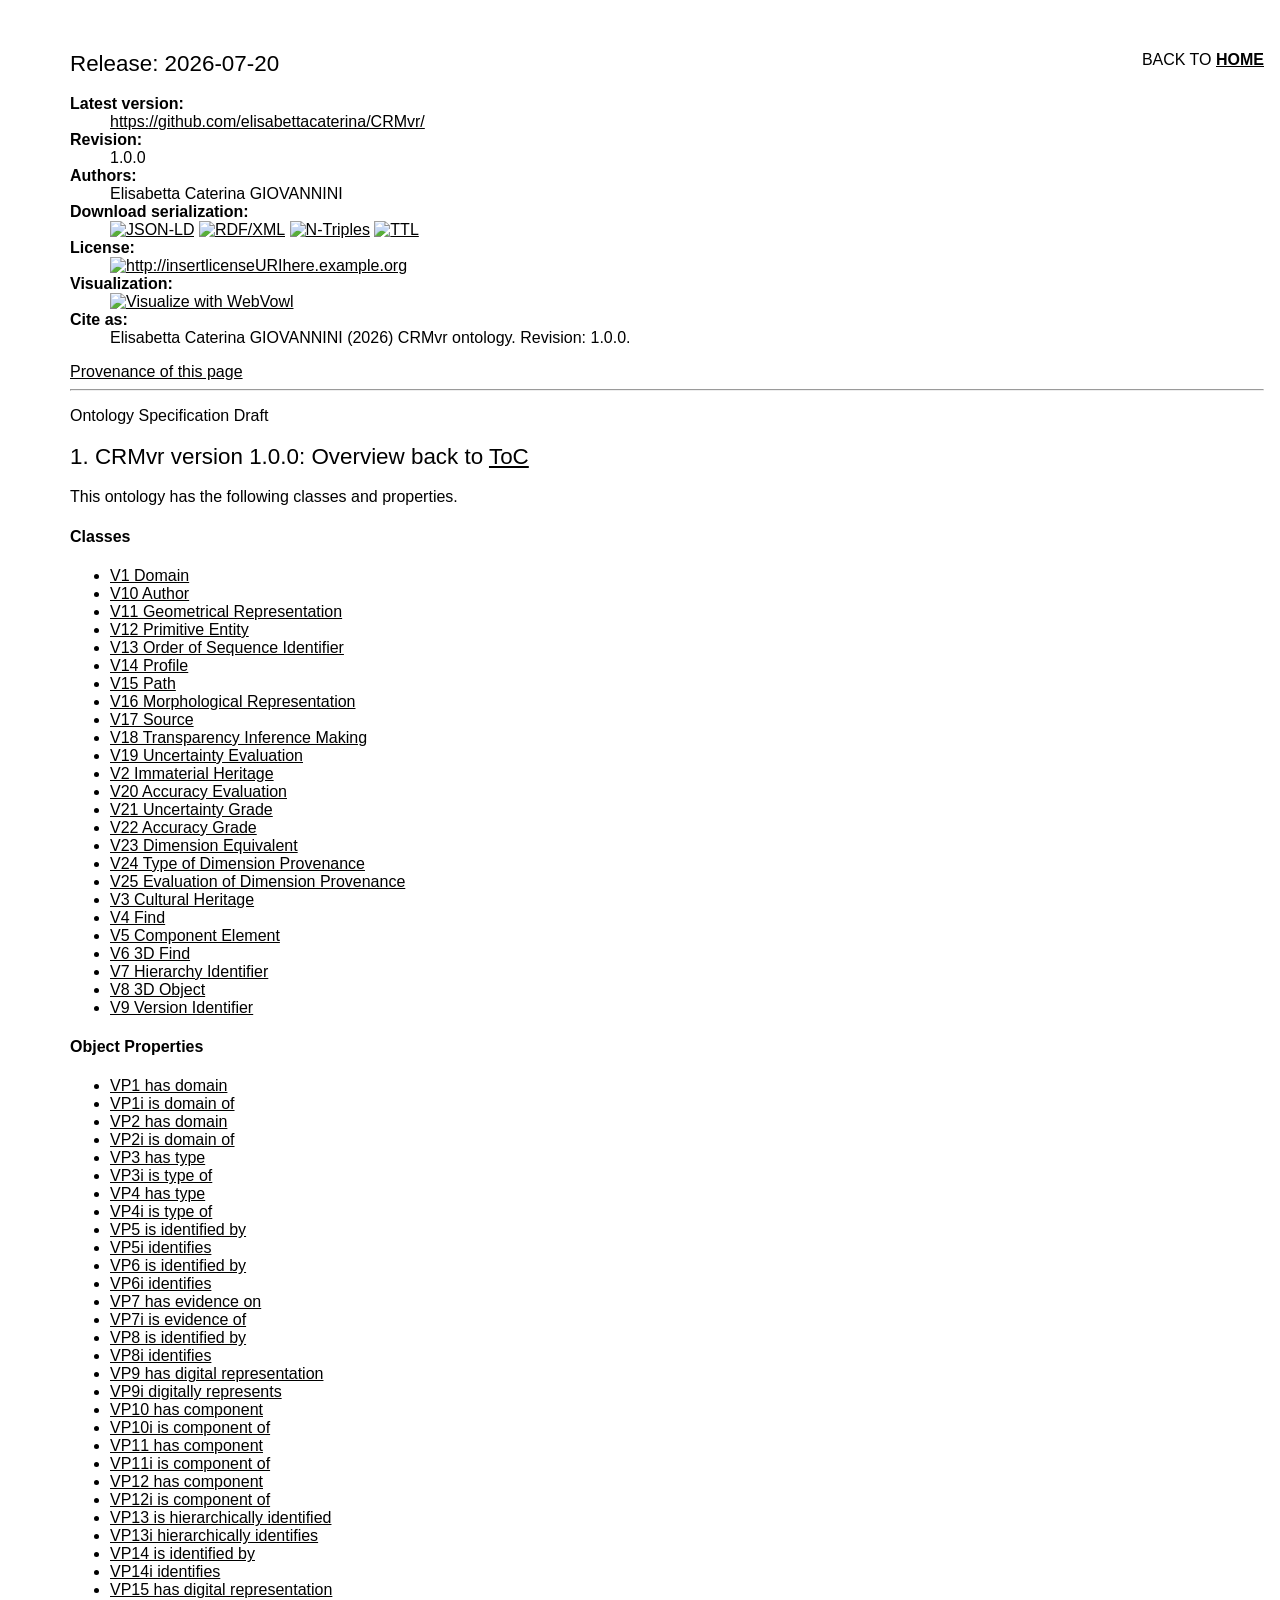
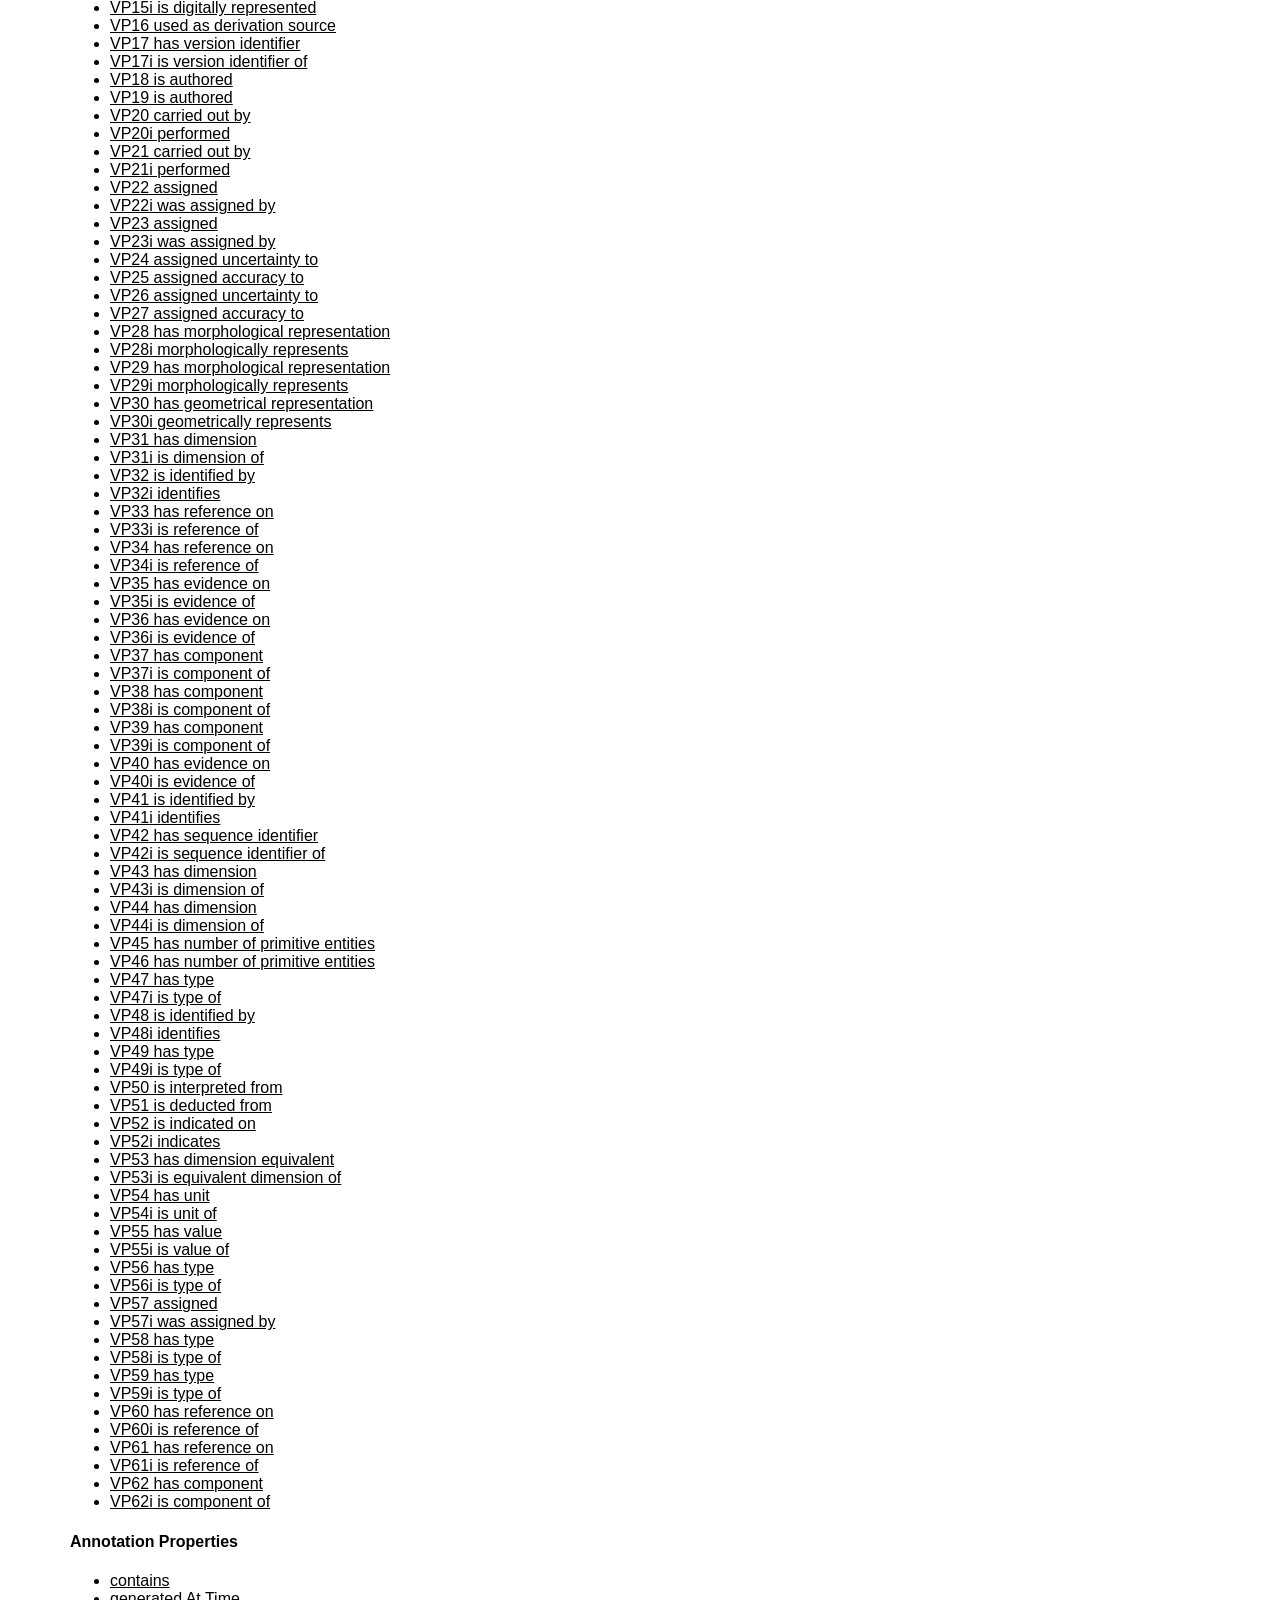
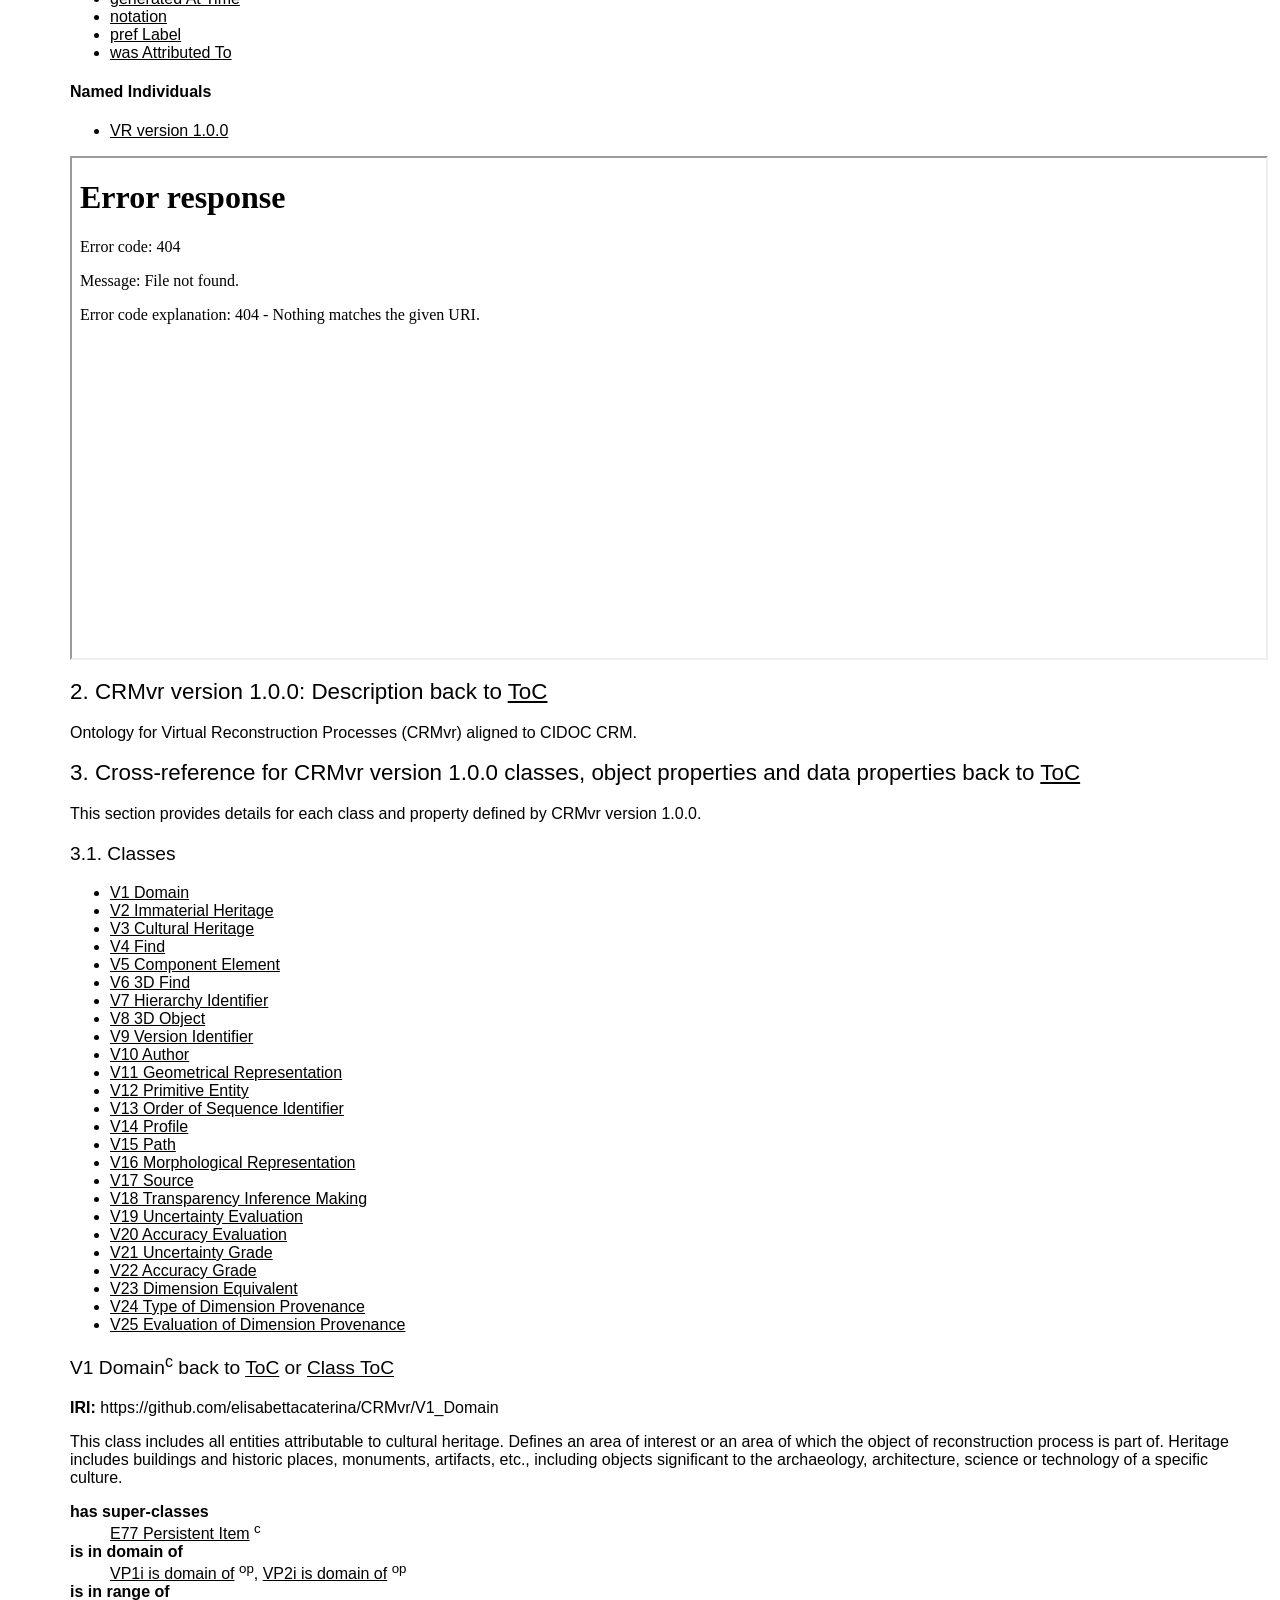
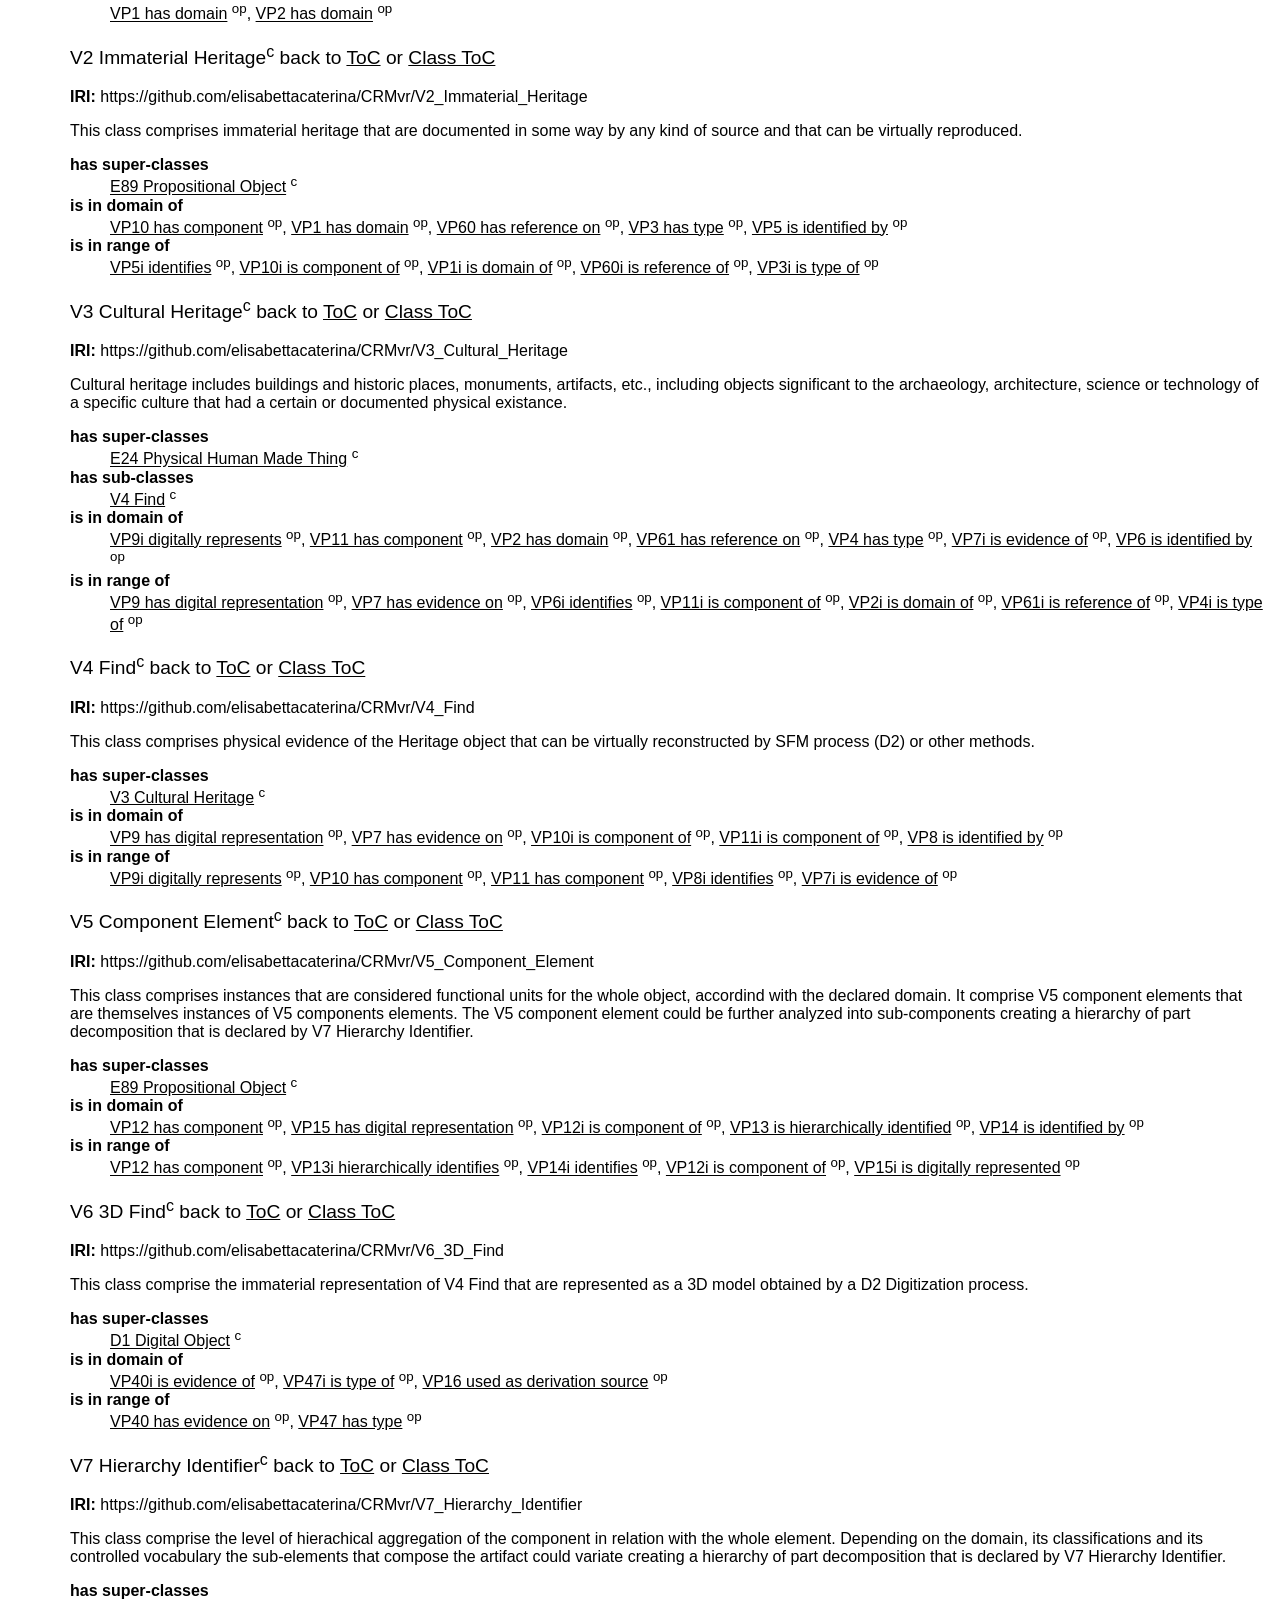
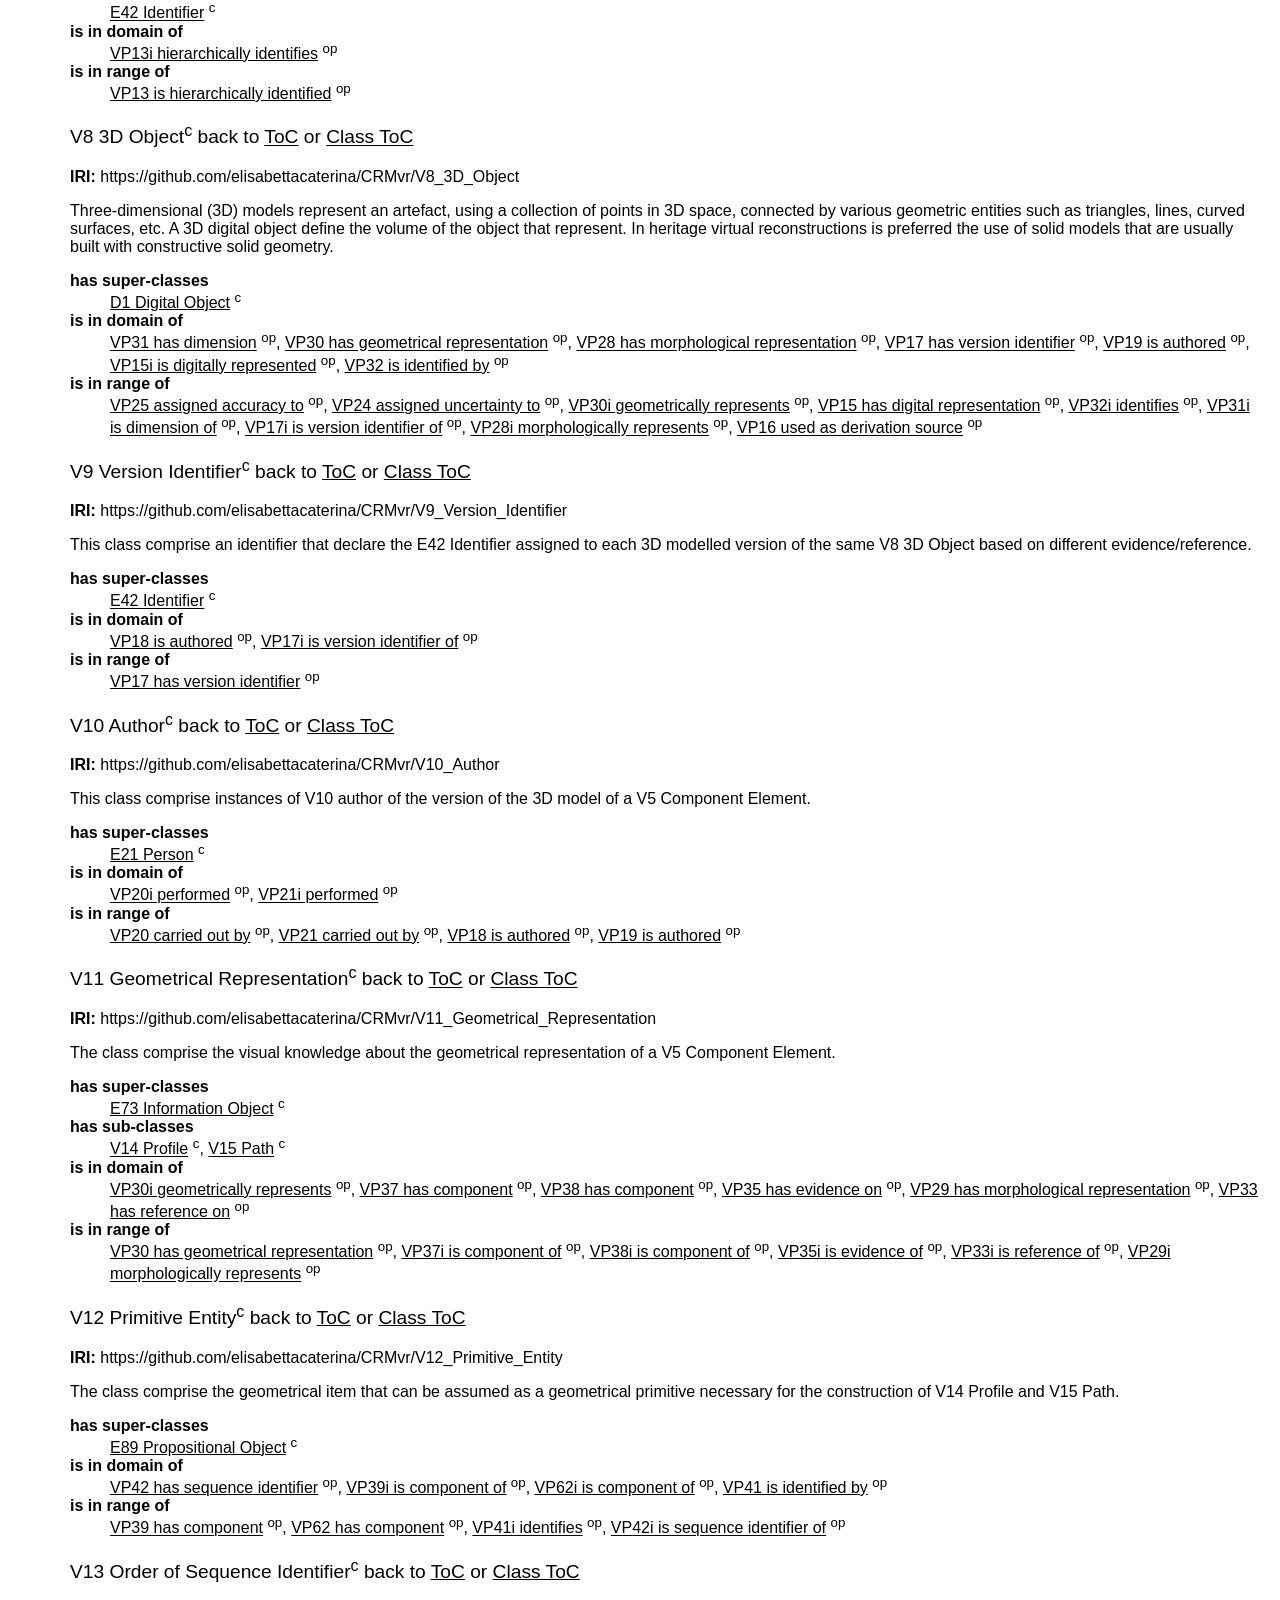
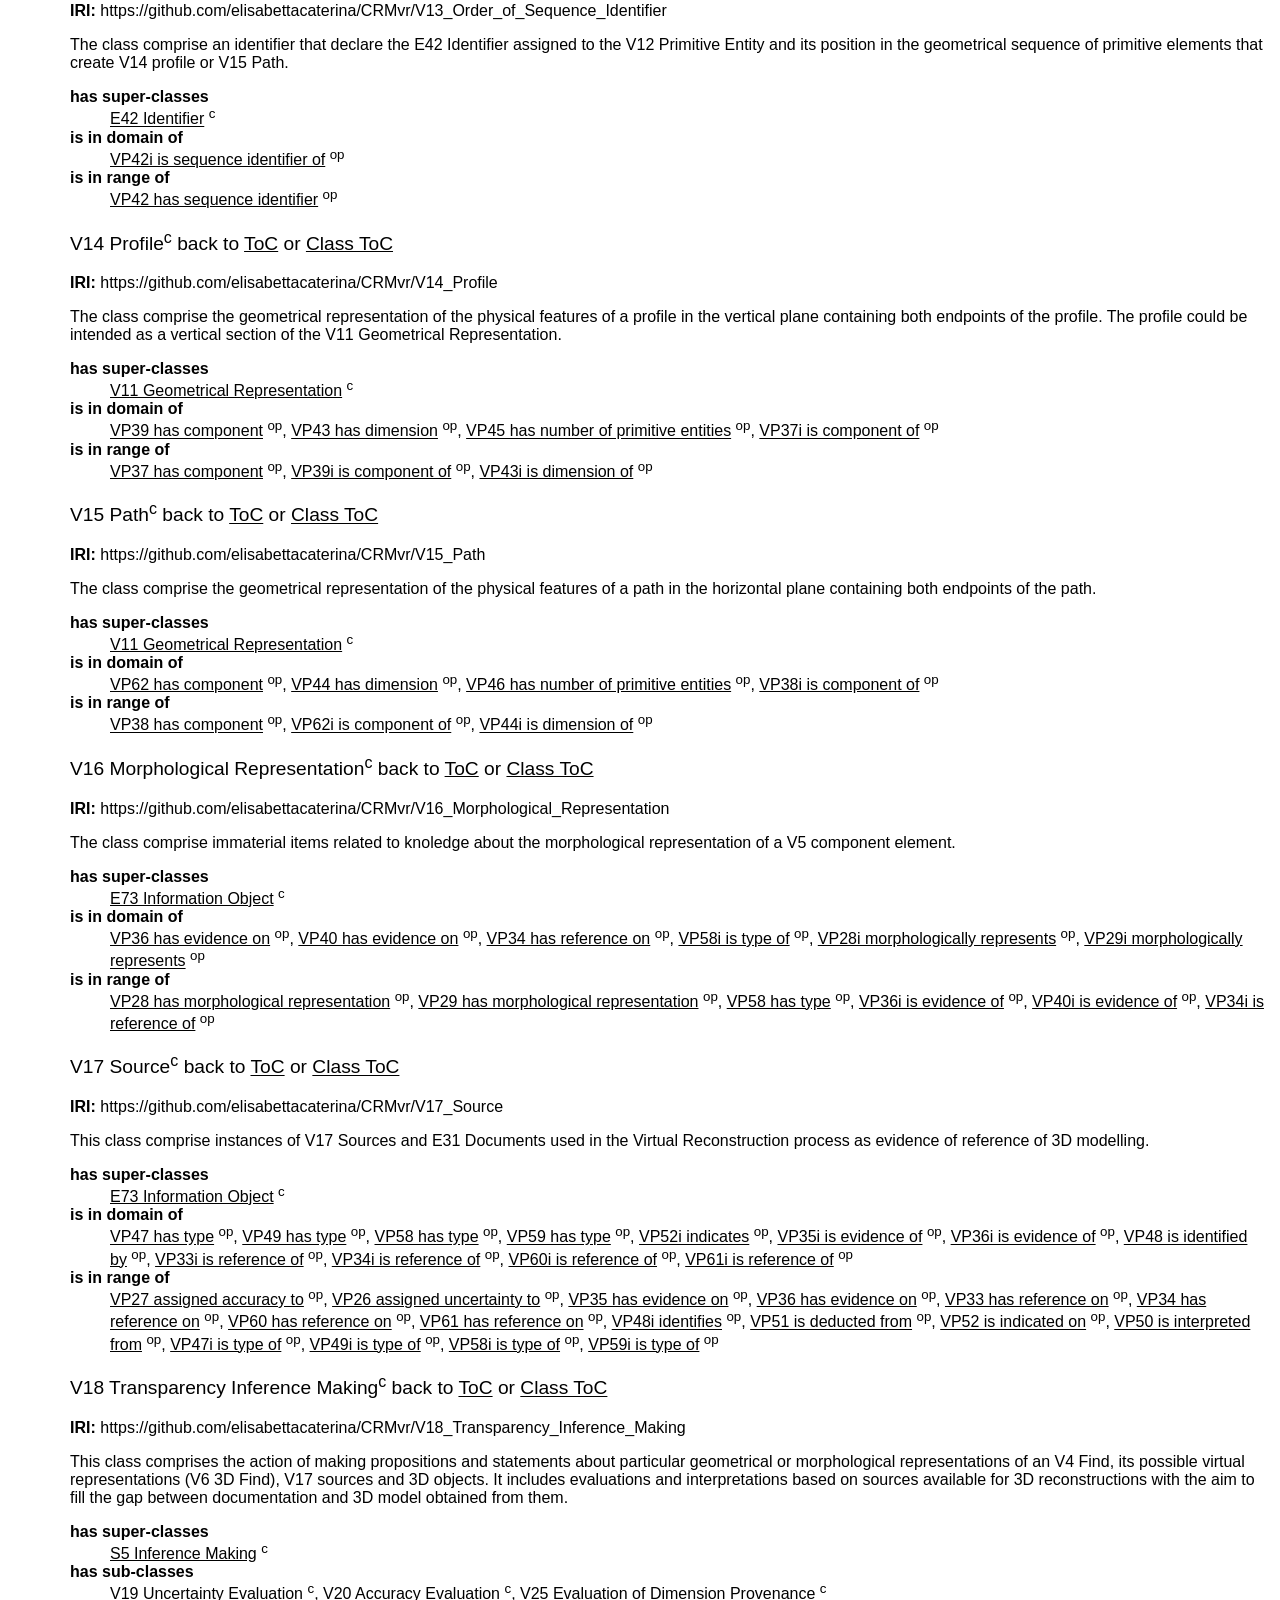
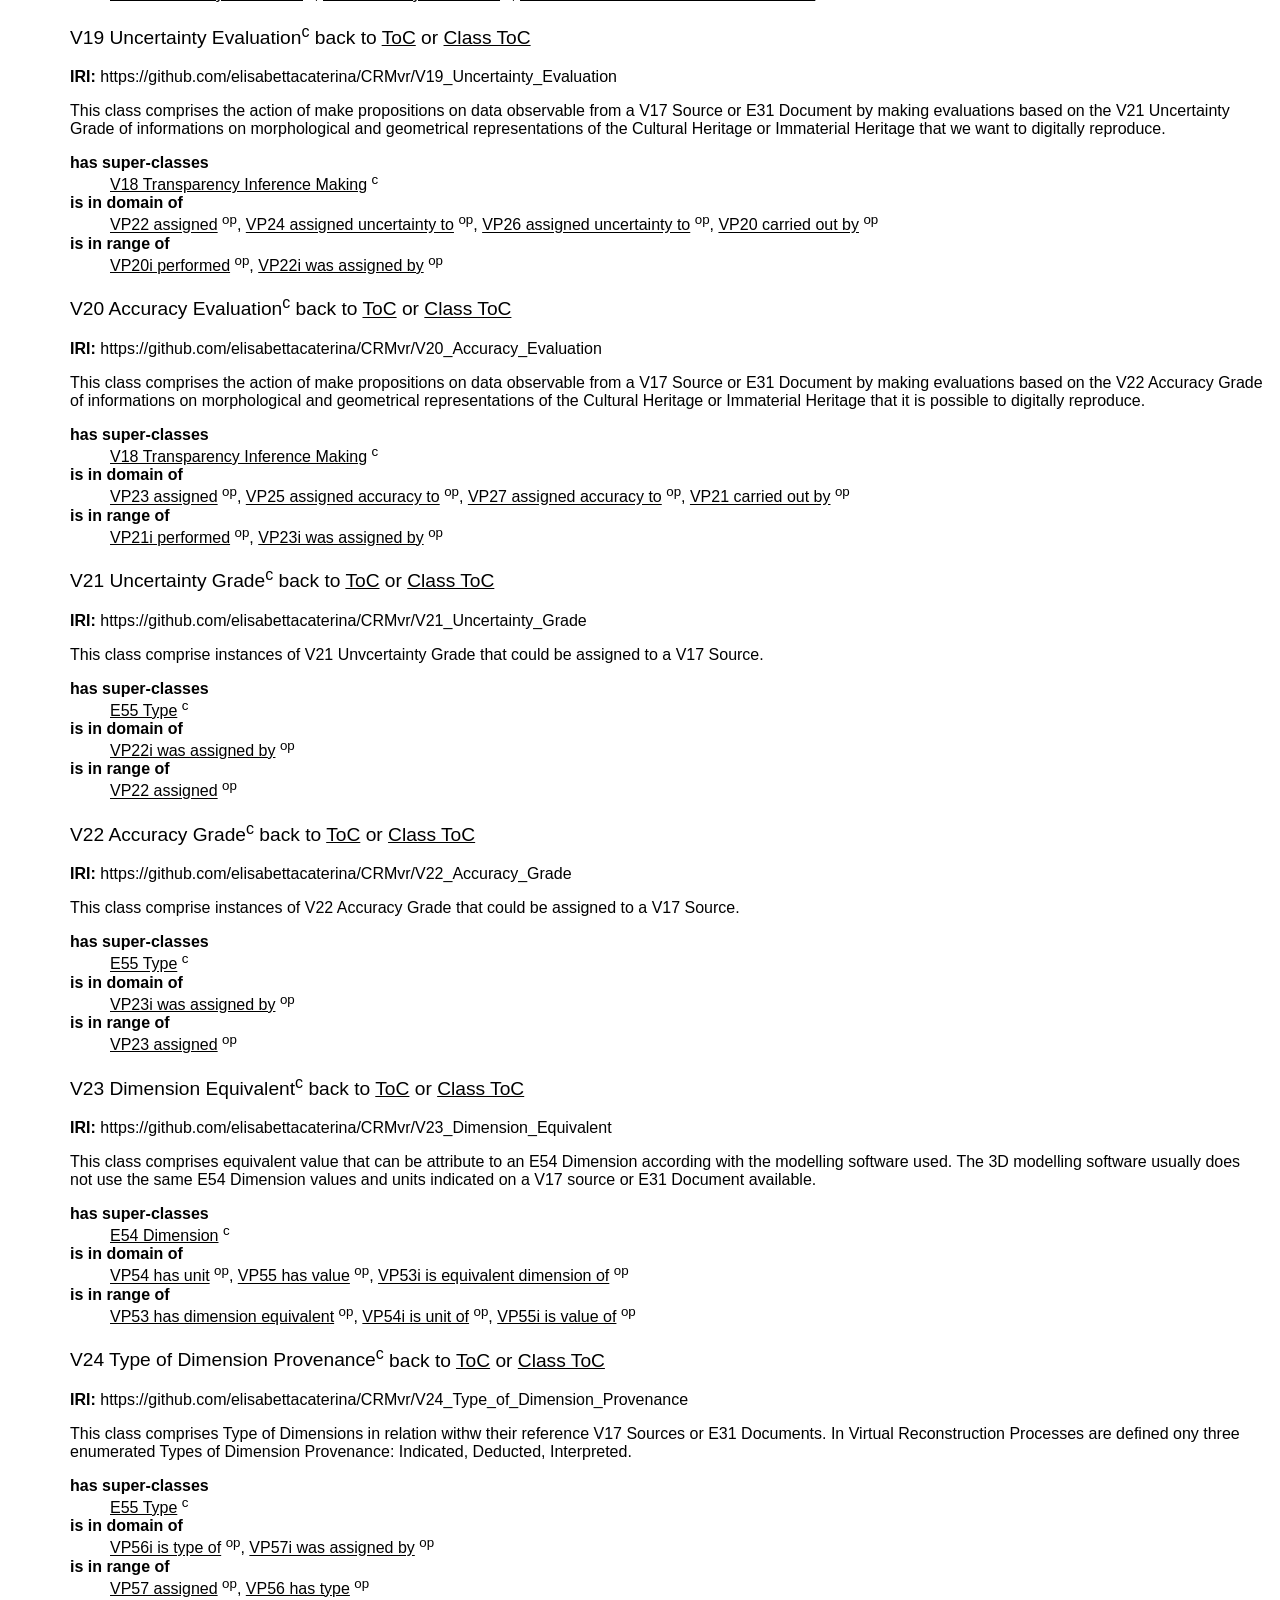
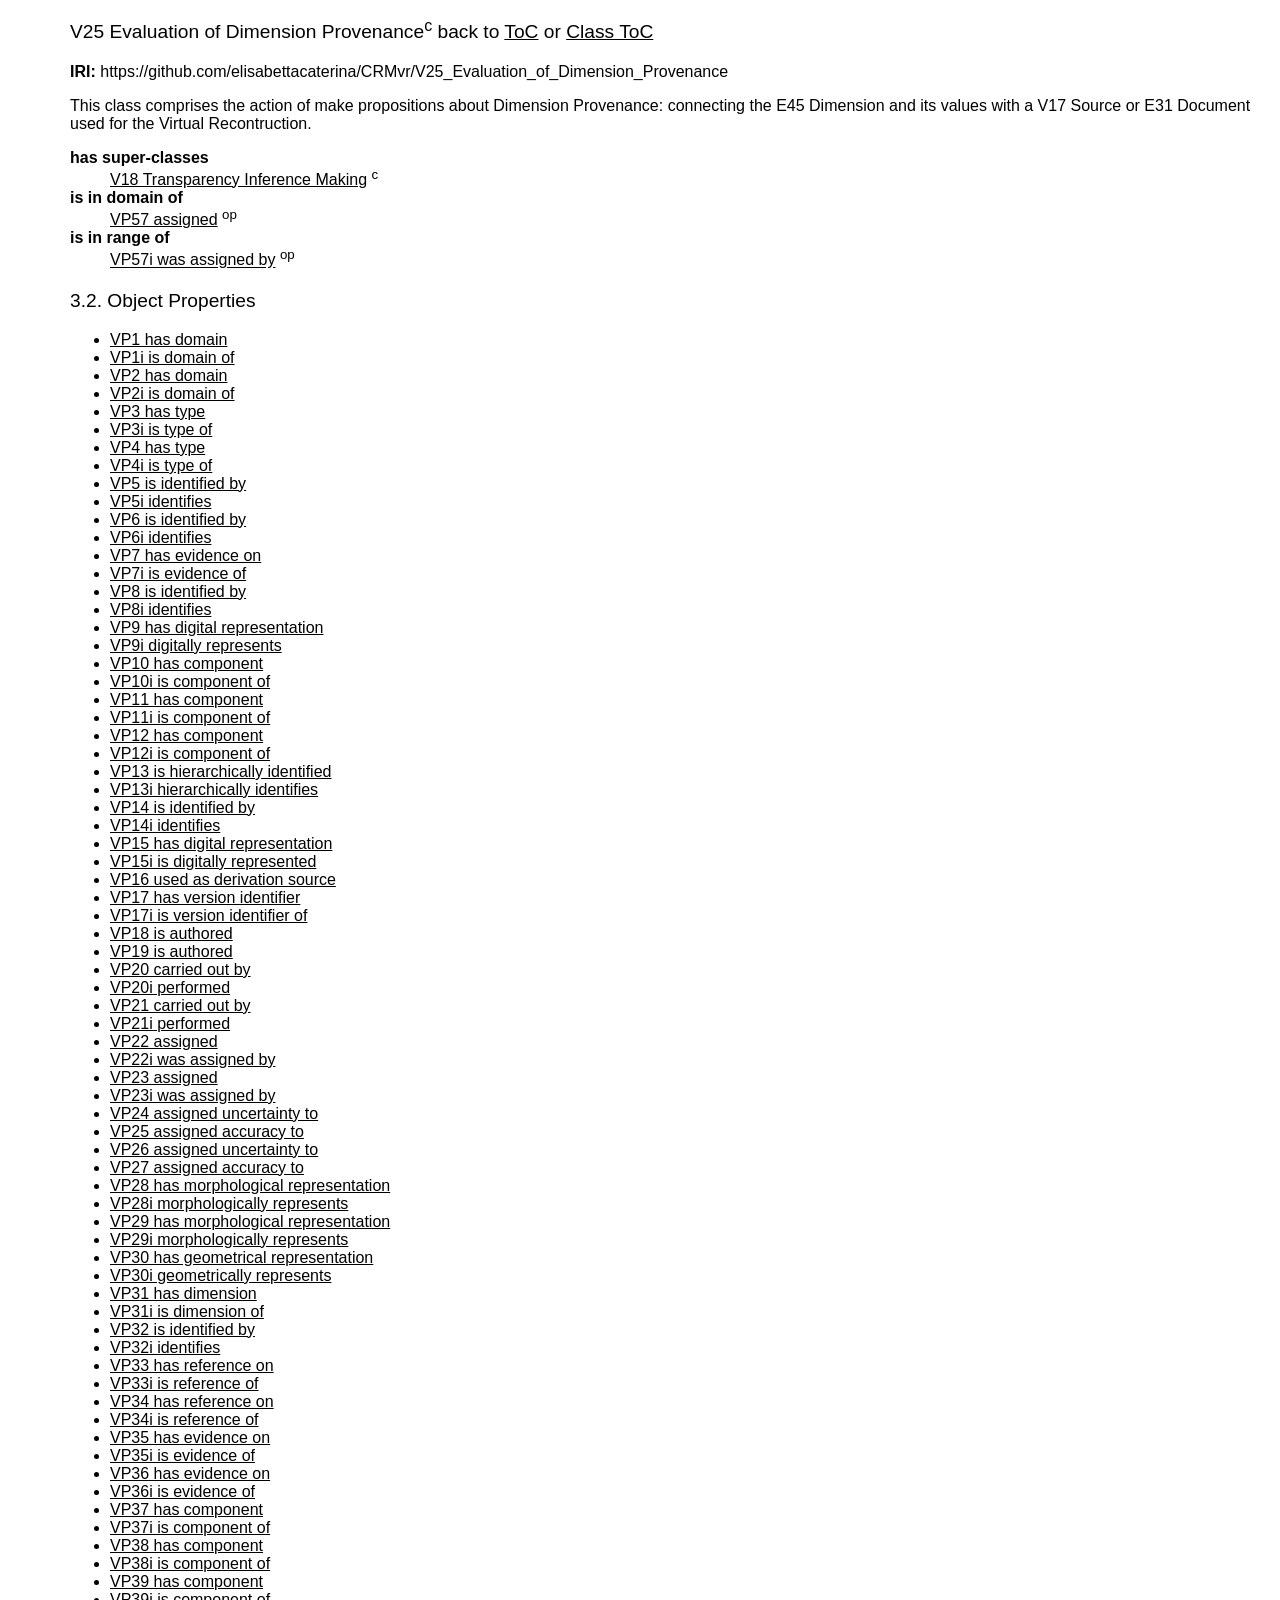
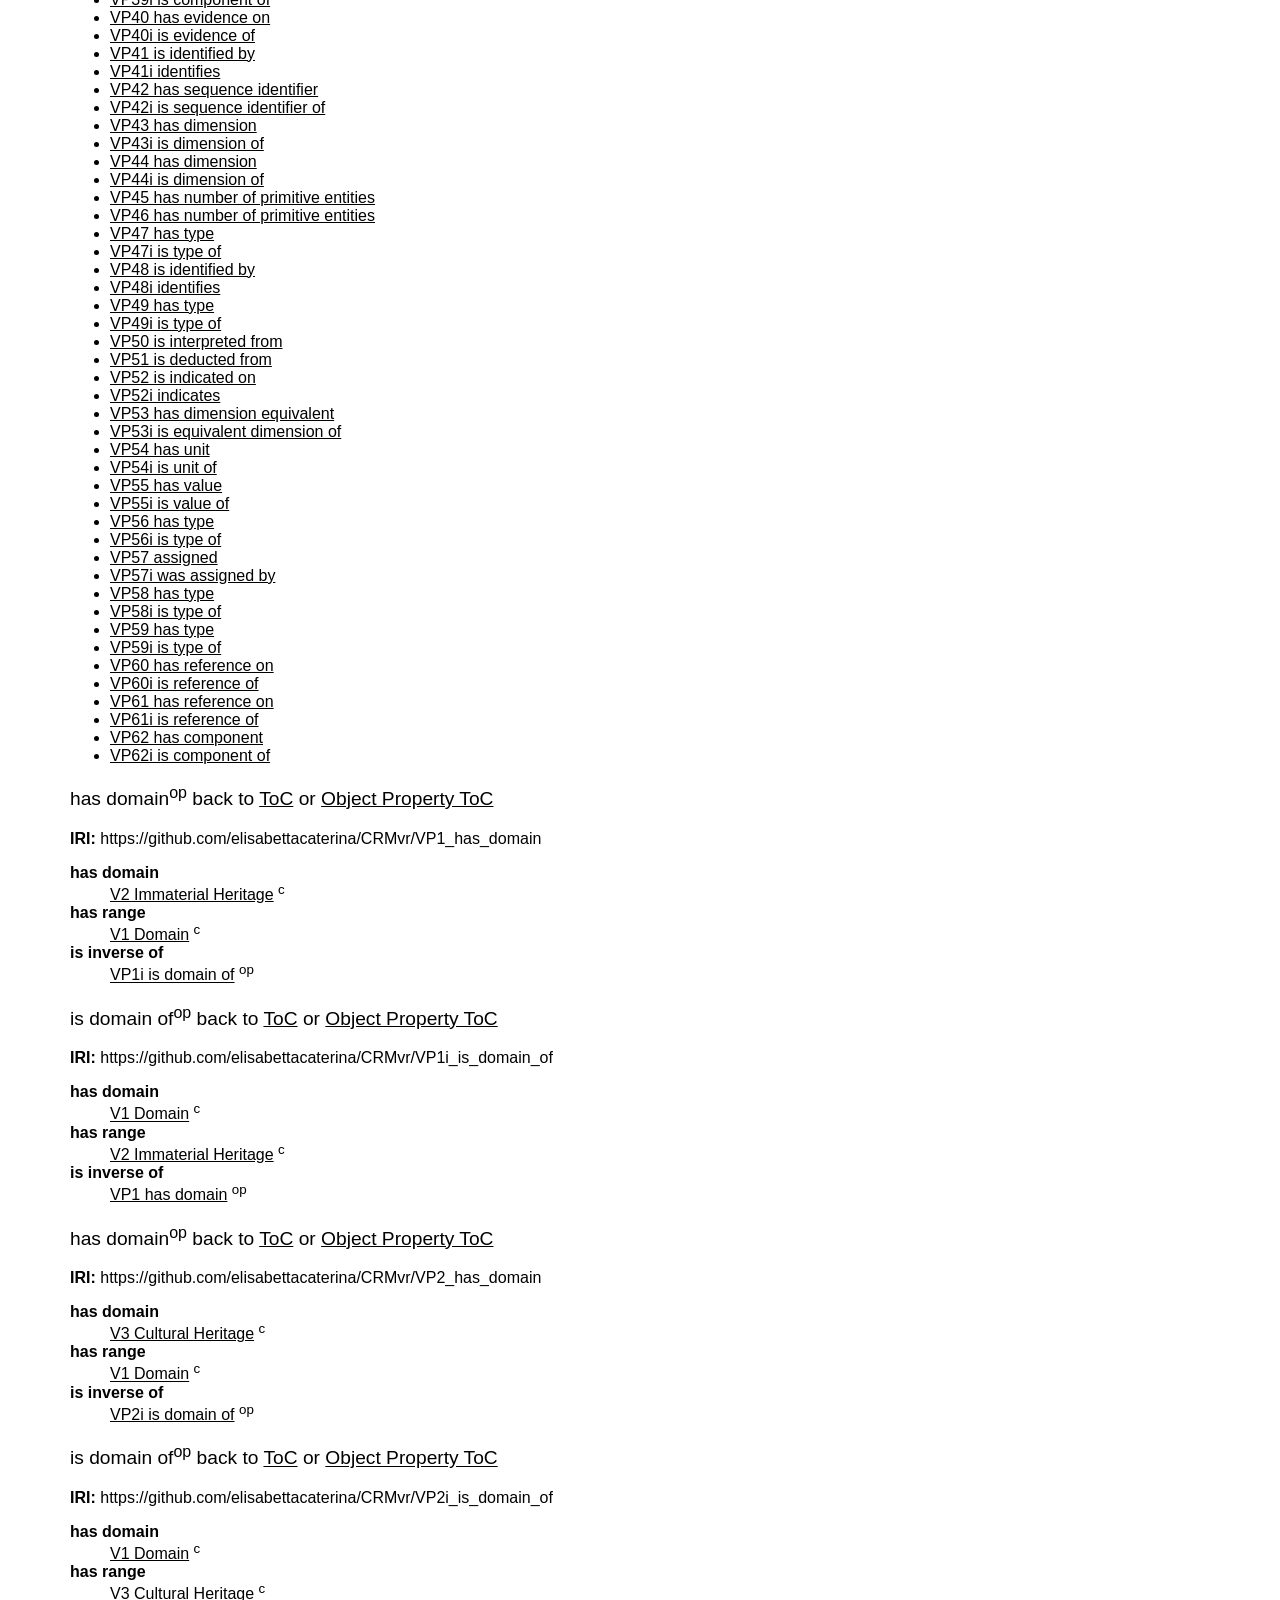
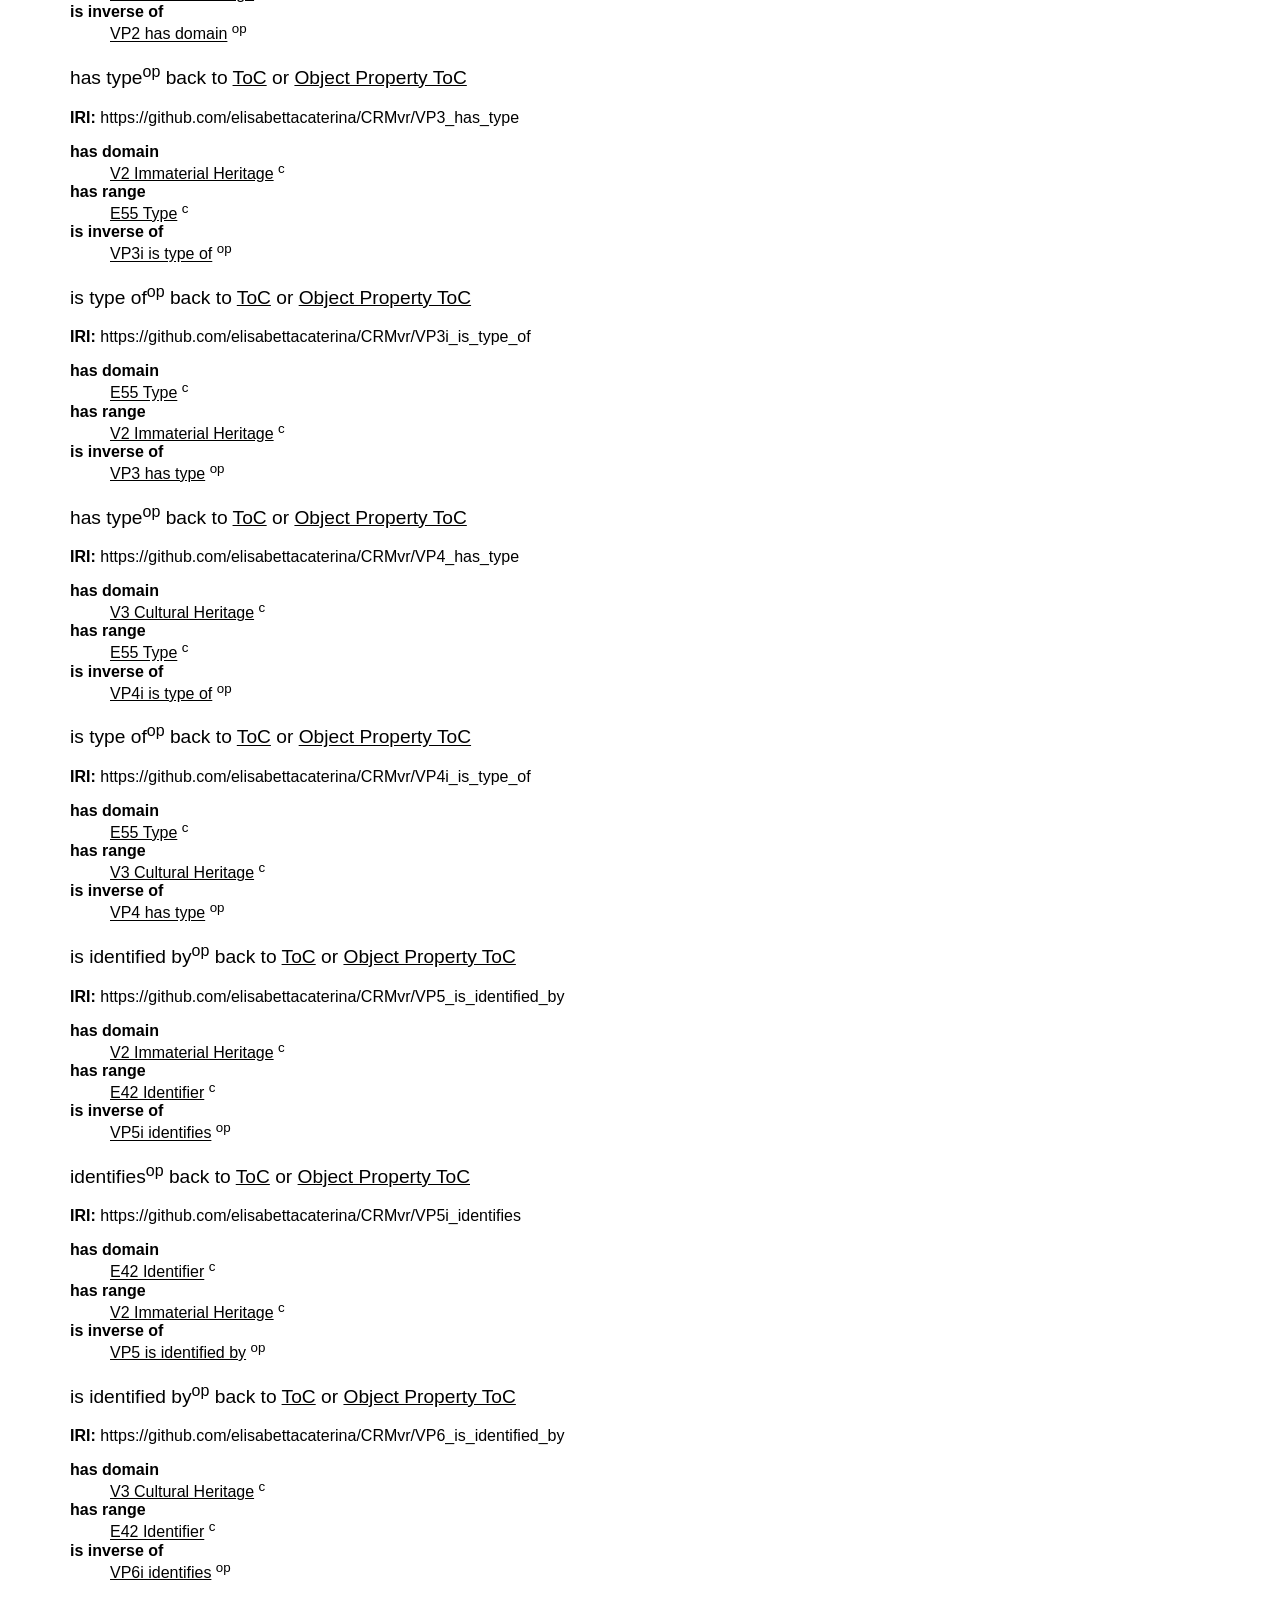
==== CRMvr/index-en.html @ 65b73bb2 "Update index-en.html" ====
<!DOCTYPE html>
<html>
<head>
<meta http-equiv="content-type" content="text/html; charset=UTF-8" />
<link rel="stylesheet" href="resources/primer.css" media="screen"/>
<link rel="stylesheet" href="resources/rec.css" media="screen"/>
<link rel="stylesheet" href="resources/extra.css" media="screen"/>
<link rel="stylesheet" href="resources/owl.css" media="screen"/>
<link rel="stylesheet" href="resources/dark.css" media="(prefers-color-scheme: dark)"/>
<link rel="stylesheet" href="resources/light.css" media="(prefers-color-scheme: light)"/>
<link rel="stylesheet" href="resources/slider.css" media="screen"/>
<meta name="color-scheme" content="dark light">
<script type="module" src="resources/dark-mode-toggle.mjs"></script><div class="darkmode">
	<dark-mode-toggle class="slider"></dark-mode-toggle>
</div>
 <title>Ontology Documentation generated by WIDOCO</title>


<!-- SCHEMA.ORG METADATA -->
<script type="application/ld+json">{"@context":"https://schema.org","@type":"TechArticle","url":"https://github.com/elisabettacaterina/CRMvr/","image":"http://vowl.visualdataweb.org/webvowl/#iri=https://github.com/elisabettacaterina/CRMvr/","name":"https://github.com/elisabettacaterina/CRMvr/", "headline":"Document describing the ontology https://github.com/elisabettacaterina/CRMvr/", "dateReleased":"2026-06-24T12:10:19.888Z", "version":"1.0.0", "author":[{"@type":"Person","name":"http://www.researchspace.org/resource/user/admin","url":"http://www.researchspace.org/resource/user/admin"}]}</script>

<script src="resources/jquery.js"></script> 
<script src="resources/marked.min.js"></script> 
    <script> 
function loadHash() {
  jQuery(".markdown").each(function(el){jQuery(this).after(marked.parse(jQuery(this).text())).remove()});
	var hash = location.hash;
	if($(hash).offset()!=null){
	  $('html, body').animate({scrollTop: $(hash).offset().top}, 0);
}
	loadTOC();
}
function loadTOC(){
	//process toc dynamically
	  var t='<h2>Table of contents</h2><ul>';i = 1;j=0;
	  jQuery(".list").each(function(){
		if(jQuery(this).is('h2')){
			if(j>0){
				t+='</ul>';
				j=0;
			}
			t+= '<li>'+i+'. <a href=#'+ jQuery(this).attr('id')+'>'+ jQuery(this).ignore("span").text()+'</a></li>';
			i++;
		}
		if(jQuery(this).is('h3')){
			if(j==0){
				t+='<ul>';
			}
			j++;
			t+= '<li>'+(i-1)+'.'+j+'. '+'<a href=#'+ jQuery(this).attr('id')+'>'+ jQuery(this).ignore("span").text()+'</a></li>';
		}
	  });
	  t+='</ul>';
	  $("#toc").html(t); 
}
$(function(){
    loadHash();
}); $.fn.ignore = function(sel){
        return this.clone().find(sel||">*").remove().end();
 }; 
   </script> 
  </head> 

<body>
<div class="container">
<div class="head">
<div style="float:right">BACK TO <a href="https://elisabettacaterina.github.io/CRMvrp/"><b>HOME</b></a> </div>
<h2>Release: 2026-07-20</h2>


<dl>
<dt>Latest version:</dt>
<dd><a href="https://github.com/elisabettacaterina/CRMvr/">https://github.com/elisabettacaterina/CRMvr/</a></dd>
<dt>Revision:</dt>
<dd>1.0.0</dd>
<dt>Authors:</dt>
<dd>Elisabetta Caterina GIOVANNINI</dd>

<dt>Download serialization:</dt><dd><span><a href="ontology.jsonld" target="_blank"><img src="https://img.shields.io/badge/Format-JSON_LD-blue.svg" alt="JSON-LD" /></a> </span><span><a href="ontology.owl" target="_blank"><img src="https://img.shields.io/badge/Format-RDF/XML-blue.svg" alt="RDF/XML" /></a> </span><span><a href="ontology.nt" target="_blank"><img src="https://img.shields.io/badge/Format-N_Triples-blue.svg" alt="N-Triples" /></a> </span><span><a href="ontology.ttl" target="_blank"><img src="https://img.shields.io/badge/Format-TTL-blue.svg" alt="TTL" /></a> </span></dd><dt>License:</dt><dd><a href="http://insertlicenseURIhere.example.org" target="_blank"><img src="https://img.shields.io/badge/License-license%20name%20goes%20here-blue.svg" alt="http://insertlicenseURIhere.example.org" /></a>
</dd><dt>Visualization:</dt><dd><a href="webvowl/index.html#" target="_blank"><img src="https://img.shields.io/badge/Visualize_with-WebVowl-blue.svg" alt="Visualize with WebVowl" /></a></dd>
<!-- <dt>Evaluation:</dt><dd><a href="OOPSevaluation/oopsEval.html#" target="_blank"><img src="https://img.shields.io/badge/Evaluate_with-OOPS! (OntOlogy Pitfall Scanner!)-blue.svg" alt="Evaluate with OOPS!" /></a></dd> --><dt>Cite as:</dt>
<dd>Elisabetta Caterina GIOVANNINI (2026) CRMvr ontology. Revision: 1.0.0.</dd>
</dl>

<a href="provenance/provenance-en.html" target="_blank">Provenance of this page</a><hr/>
</div>
<div class="status">
<div>
<span>Ontology Specification Draft</span>
</div>
</div>     
<div id="toc"></div> 


<!--OVERVIEW SECTION-->
    <div id="overview"><h2 id="overv" class="list">CRMvr version 1.0.0: Overview <span class="backlink"> back to <a href="#toc">ToC</a></span></h2>
<span class="markdown">
This ontology has the following classes and properties.</span>
<h4>Classes</h4>
<ul xmlns:widoco="https://w3id.org/widoco/vocab#"
    xmlns:xsi="http://www.w3.org/2001/XMLSchema-instance"
    class="hlist">
   <li>
      <a href="#V1_Domain"
         title="https://github.com/elisabettacaterina/CRMvr/V1_Domain">V1 Domain</a>
   </li>
   <li>
      <a href="#V10_Author"
         title="https://github.com/elisabettacaterina/CRMvr/V10_Author">V10 Author</a>
   </li>
   <li>
      <a href="#V11_Geometrical_Representation"
         title="https://github.com/elisabettacaterina/CRMvr/V11_Geometrical_Representation">V11 Geometrical Representation</a>
   </li>
   <li>
      <a href="#V12_Primitive_Entity"
         title="https://github.com/elisabettacaterina/CRMvr/V12_Primitive_Entity">V12 Primitive Entity</a>
   </li>
   <li>
      <a href="#V13_Order_of_Sequence_Identifier"
         title="https://github.com/elisabettacaterina/CRMvr/V13_Order_of_Sequence_Identifier">V13 Order of Sequence Identifier</a>
   </li>
   <li>
      <a href="#V14_Profile"
         title="https://github.com/elisabettacaterina/CRMvr/V14_Profile">V14 Profile</a>
   </li>
   <li>
      <a href="#V15_Path"
         title="https://github.com/elisabettacaterina/CRMvr/V15_Path">V15 Path</a>
   </li>
   <li>
      <a href="#V16_Morphological_Representation"
         title="https://github.com/elisabettacaterina/CRMvr/V16_Morphological_Representation">V16 Morphological Representation</a>
   </li>
   <li>
      <a href="#V17_Source"
         title="https://github.com/elisabettacaterina/CRMvr/V17_Source">V17 Source</a>
   </li>
   <li>
      <a href="#V18_Transparency_Inference_Making"
         title="https://github.com/elisabettacaterina/CRMvr/V18_Transparency_Inference_Making">V18 Transparency Inference Making</a>
   </li>
   <li>
      <a href="#V19_Uncertainty_Evaluation"
         title="https://github.com/elisabettacaterina/CRMvr/V19_Uncertainty_Evaluation">V19 Uncertainty Evaluation</a>
   </li>
   <li>
      <a href="#V2_Immaterial_Heritage"
         title="https://github.com/elisabettacaterina/CRMvr/V2_Immaterial_Heritage">V2 Immaterial Heritage</a>
   </li>
   <li>
      <a href="#V20_Accuracy_Evaluation"
         title="https://github.com/elisabettacaterina/CRMvr/V20_Accuracy_Evaluation">V20 Accuracy Evaluation</a>
   </li>
   <li>
      <a href="#V21_Uncertainty_Grade"
         title="https://github.com/elisabettacaterina/CRMvr/V21_Uncertainty_Grade">V21 Uncertainty Grade</a>
   </li>
   <li>
      <a href="#V22_Accuracy_Grade"
         title="https://github.com/elisabettacaterina/CRMvr/V22_Accuracy_Grade">V22 Accuracy Grade</a>
   </li>
   <li>
      <a href="#V23_Dimension_Equivalent"
         title="https://github.com/elisabettacaterina/CRMvr/V23_Dimension_Equivalent">V23 Dimension Equivalent</a>
   </li>
   <li>
      <a href="#V24_Type_of_Dimension_Provenance"
         title="https://github.com/elisabettacaterina/CRMvr/V24_Type_of_Dimension_Provenance">V24 Type of Dimension Provenance</a>
   </li>
   <li>
      <a href="#V25_Evaluation_of_Dimension_Provenance"
         title="https://github.com/elisabettacaterina/CRMvr/V25_Evaluation_of_Dimension_Provenance">V25 Evaluation of Dimension Provenance</a>
   </li>
   <li>
      <a href="#V3_Cultural_Heritage"
         title="https://github.com/elisabettacaterina/CRMvr/V3_Cultural_Heritage">V3 Cultural Heritage</a>
   </li>
   <li>
      <a href="#V4_Find"
         title="https://github.com/elisabettacaterina/CRMvr/V4_Find">V4 Find</a>
   </li>
   <li>
      <a href="#V5_Component_Element"
         title="https://github.com/elisabettacaterina/CRMvr/V5_Component_Element">V5 Component Element</a>
   </li>
   <li>
      <a href="#V6_3D_Find"
         title="https://github.com/elisabettacaterina/CRMvr/V6_3D_Find">V6 3D Find</a>
   </li>
   <li>
      <a href="#V7_Hierarchy_Identifier"
         title="https://github.com/elisabettacaterina/CRMvr/V7_Hierarchy_Identifier">V7 Hierarchy Identifier</a>
   </li>
   <li>
      <a href="#V8_3D_Object"
         title="https://github.com/elisabettacaterina/CRMvr/V8_3D_Object">V8 3D Object</a>
   </li>
   <li>
      <a href="#V9_Version_Identifier"
         title="https://github.com/elisabettacaterina/CRMvr/V9_Version_Identifier">V9 Version Identifier</a>
   </li>
</ul><h4>Object Properties</h4><ul xmlns:widoco="https://w3id.org/widoco/vocab#"
    xmlns:xsi="http://www.w3.org/2001/XMLSchema-instance"
    class="hlist">
  <li>
      <a href="#VP1_has_domain"
         title="https://github.com/elisabettacaterina/CRMvr/VP1_has_domain">VP1 has domain</a>
   </li>
  <li>
      <a href="#VP1i_is_domain_of"
         title="https://github.com/elisabettacaterina/CRMvr/VP1i_is_domain_of">VP1i is domain of</a>
   </li>
  <li>
      <a href="#VP2_has_domain"
         title="https://github.com/elisabettacaterina/CRMvr/VP2_has_domain">VP2 has domain</a>
   </li>
  <li>
      <a href="#VP2i_is_domain_of"
         title="https://github.com/elisabettacaterina/CRMvr/VP2i_is_domain_of">VP2i is domain of</a>
   </li>
  <li>
      <a href="#VP3_has_type"
         title="https://github.com/elisabettacaterina/CRMvr/VP3_has_type">VP3 has type</a>
   </li>
  <li>
      <a href="#VP3i_is_type_of"
         title="https://github.com/elisabettacaterina/CRMvr/VP3i_is_type_of">VP3i is type of</a>
   </li>
  <li>
      <a href="#VP4_has_type"
         title="https://github.com/elisabettacaterina/CRMvr/VP4_has_type">VP4 has type</a>
   </li>
  <li>
      <a href="#VP4i_is_type_of"
         title="https://github.com/elisabettacaterina/CRMvr/VP4i_is_type_of">VP4i is type of</a>
   </li>
  <li>
      <a href="#VP5_is_identified_by"
         title="https://github.com/elisabettacaterina/CRMvr/VP5_is_identified_by">VP5 is identified by</a>
   </li>
  <li>
      <a href="#VP5i_identifies"
         title="https://github.com/elisabettacaterina/CRMvr/VP5i_identifies">VP5i identifies</a>
   </li>
  <li>
      <a href="#VP6_is_identified_by"
         title="https://github.com/elisabettacaterina/CRMvr/VP6_is_identified_by">VP6 is identified by</a>
   </li>
  <li>
      <a href="#VP6i_identifies"
         title="https://github.com/elisabettacaterina/CRMvr/VP6i_identifies">VP6i identifies</a>
   </li>
  <li>
      <a href="#VP7_has_evidence_on"
         title="https://github.com/elisabettacaterina/CRMvr/VP7_has_evidence_on">VP7 has evidence on</a>
   </li>
  <li>
      <a href="#VP7i_is_evidence_of"
         title="https://github.com/elisabettacaterina/CRMvr/VP7i_is_evidence_of">VP7i is evidence of</a>
   </li>
  <li>
      <a href="#VP8_is_identified_by"
         title="https://github.com/elisabettacaterina/CRMvr/VP8_is_identified_by">VP8 is identified by</a>
   </li>
  <li>
      <a href="#VP8i_identifies"
         title="https://github.com/elisabettacaterina/CRMvr/VP8i_identifies">VP8i identifies</a>
   </li>
  <li>
      <a href="#VP9_has_digital_representation"
         title="https://github.com/elisabettacaterina/CRMvr/VP9_has_digital_representation">VP9 has digital representation</a>
   </li>
  <li>
      <a href="#VP9i_digitally_represents"
         title="https://github.com/elisabettacaterina/CRMvr/VP9i_digitally_represents">VP9i digitally represents</a>
   </li>
  <li>
      <a href="#VP10_has_component"
         title="https://github.com/elisabettacaterina/CRMvr/VP10_has_component">VP10 has component</a>
   </li>
  <li>
      <a href="#VP10i_is_component_of"
         title="https://github.com/elisabettacaterina/CRMvr/VP10i_is_component_of">VP10i is component of</a>
   </li>
  <li>
      <a href="#VP11_has_component"
         title="https://github.com/elisabettacaterina/CRMvr/VP11_has_component">VP11 has component</a>
   </li>
  <li>
      <a href="#VP11i_is_component_of"
         title="https://github.com/elisabettacaterina/CRMvr/VP11i_is_component_of">VP11i is component of</a>
   </li>
  <li>
      <a href="#VP12_has_component"
         title="https://github.com/elisabettacaterina/CRMvr/VP12_has_component">VP12 has component</a>
   </li>
  <li>
      <a href="#VP12i_is_component_of"
         title="https://github.com/elisabettacaterina/CRMvr/VP12i_is_component_of">VP12i is component of</a>
   </li>
  <li>
      <a href="#VP13_is_hierarchically_identified"
         title="https://github.com/elisabettacaterina/CRMvr/VP13_is_hierarchically_identified">VP13 is hierarchically identified</a>
   </li>
  <li>
      <a href="#VP13i_hierarchically_identifies"
         title="https://github.com/elisabettacaterina/CRMvr/VP13i_hierarchically_identifies">VP13i hierarchically identifies</a>
   </li>
  <li>
      <a href="#VP14_is_identified_by"
         title="https://github.com/elisabettacaterina/CRMvr/VP14_is_identified_by">VP14 is identified by</a>
   </li>
  <li>
      <a href="#VP14i_identifies"
         title="https://github.com/elisabettacaterina/CRMvr/VP14i_identifies">VP14i identifies</a>
   </li>
  <li>
      <a href="#VP15_has_digital_representation"
         title="https://github.com/elisabettacaterina/CRMvr/VP15_has_digital_representation">VP15 has digital representation</a>
   </li>
  <li>
      <a href="#VP15i_is_digitally_represented"
         title="https://github.com/elisabettacaterina/CRMvr/VP15i_is_digitally_represented">VP15i is digitally represented</a>
   </li>
  <li>
      <a href="#VP16_used_as_derivation_source"
         title="https://github.com/elisabettacaterina/CRMvr/VP16_used_as_derivation_source">VP16 used as derivation source</a>
   </li>
  <li>
      <a href="#VP17_has_version_identifier"
         title="https://github.com/elisabettacaterina/CRMvr/VP17_has_version_identifier">VP17 has version identifier</a>
   </li>
  <li>
      <a href="#VP17i_is_version_identifier_of"
         title="https://github.com/elisabettacaterina/CRMvr/VP17i_is_version_identifier_of">VP17i is version identifier of</a>
   </li>
  <li>
      <a href="#VP18_is_authored"
         title="https://github.com/elisabettacaterina/CRMvr/VP18_is_authored">VP18 is authored</a>
   </li>
  <li>
      <a href="#VP19_is_authored"
         title="https://github.com/elisabettacaterina/CRMvr/VP19_is_authored">VP19 is authored</a>
   </li>
  <li>
      <a href="#VP20_carried_out_by"
         title="https://github.com/elisabettacaterina/CRMvr/VP20_carried_out_by">VP20 carried out by</a>
   </li>
  <li>
      <a href="#VP20i_performed"
         title="https://github.com/elisabettacaterina/CRMvr/VP20i_performed">VP20i performed</a>
   </li>
  <li>
      <a href="#VP21_carried_out_by"
         title="https://github.com/elisabettacaterina/CRMvr/VP21_carried_out_by">VP21 carried out by</a>
   </li>
  <li>
      <a href="#VP21i_performed"
         title="https://github.com/elisabettacaterina/CRMvr/VP21i_performed">VP21i performed</a>
   </li>
  <li>
      <a href="#VP22_assigned"
         title="https://github.com/elisabettacaterina/CRMvr/VP22_assigned">VP22 assigned</a>
   </li>
  <li>
      <a href="#VP22i_was_assigned_by"
         title="https://github.com/elisabettacaterina/CRMvr/VP22i_was_assigned_by">VP22i was assigned by</a>
   </li>
  <li>
      <a href="#VP23_assigned"
         title="https://github.com/elisabettacaterina/CRMvr/VP23_assigned">VP23 assigned</a>
   </li>
  <li>
      <a href="#VP23i_was_assigned_by"
         title="https://github.com/elisabettacaterina/CRMvr/VP23i_was_assigned_by">VP23i was assigned by</a>
   </li>
  <li>
      <a href="#VP24_assigned_uncertainty_to"
         title="https://github.com/elisabettacaterina/CRMvr/VP24_assigned_uncertainty_to">VP24 assigned uncertainty to</a>
   </li>
  <li>
      <a href="#VP25_assigned_accuracy_to"
         title="https://github.com/elisabettacaterina/CRMvr/VP25_assigned_accuracy_to">VP25 assigned accuracy to</a>
   </li>
  <li>
      <a href="#VP26_assigned_uncertainty_to"
         title="https://github.com/elisabettacaterina/CRMvr/VP26_assigned_uncertainty_to">VP26 assigned uncertainty to</a>
   </li>
  <li>
      <a href="#VP27_assigned_accuracy_to"
         title="https://github.com/elisabettacaterina/CRMvr/VP27_assigned_accuracy_to">VP27 assigned accuracy to</a>
   </li>
  <li>
      <a href="#VP28_has_morphological_representation"
         title="https://github.com/elisabettacaterina/CRMvr/VP28_has_morphological_representation">VP28 has morphological representation</a>
   </li>
  <li>
      <a href="#VP28i_morphologically_represents"
         title="https://github.com/elisabettacaterina/CRMvr/VP28i_morphologically_represents">VP28i morphologically represents</a>
   </li>
  <li>
      <a href="#VP29_has_morphological_representation"
         title="https://github.com/elisabettacaterina/CRMvr/VP29_has_morphological_representation">VP29 has morphological representation</a>
   </li>
  <li>
      <a href="#VP29i_morphologically_represents"
         title="https://github.com/elisabettacaterina/CRMvr/VP29i_morphologically_represents">VP29i morphologically represents</a>
   </li>
  <li>
      <a href="#VP30_has_geometrical_representation"
         title="https://github.com/elisabettacaterina/CRMvr/VP30_has_geometrical_representation">VP30 has geometrical representation</a>
   </li>
  <li>
      <a href="#VP30i_geometrically_represents"
         title="https://github.com/elisabettacaterina/CRMvr/VP30i_geometrically_represents">VP30i geometrically represents</a>
   </li>
  <li>
      <a href="#VP31_has_dimension"
         title="https://github.com/elisabettacaterina/CRMvr/VP31_has_dimension">VP31 has dimension</a>
   </li>
  <li>
      <a href="#VP31i_is_dimension_of"
         title="https://github.com/elisabettacaterina/CRMvr/VP31i_is_dimension_of">VP31i is dimension of</a>
   </li>
  <li>
      <a href="#VP32_is_identified_by"
         title="https://github.com/elisabettacaterina/CRMvr/VP32_is_identified_by">VP32 is identified by</a>
   </li>
  <li>
      <a href="#VP32i_identifies"
         title="https://github.com/elisabettacaterina/CRMvr/VP32i_identifies">VP32i identifies</a>
   </li>
  <li>
      <a href="#VP33_has_reference_on"
         title="https://github.com/elisabettacaterina/CRMvr/VP33_has_reference_on">VP33 has reference on</a>
   </li>
  <li>
      <a href="#VP33i_is_reference_of"
         title="https://github.com/elisabettacaterina/CRMvr/VP33i_is_reference_of">VP33i is reference of</a>
   </li>
  <li>
      <a href="#VP34_has_reference_on"
         title="https://github.com/elisabettacaterina/CRMvr/VP34_has_reference_on">VP34 has reference on</a>
   </li>
  <li>
      <a href="#VP34i_is_reference_of"
         title="https://github.com/elisabettacaterina/CRMvr/VP34i_is_reference_of">VP34i is reference of</a>
   </li>
  <li>
      <a href="#VP35_has_evidence_on"
         title="https://github.com/elisabettacaterina/CRMvr/VP35_has_evidence_on">VP35 has evidence on</a>
   </li>
  <li>
      <a href="#VP35i_is_evidence_of"
         title="https://github.com/elisabettacaterina/CRMvr/VP35i_is_evidence_of">VP35i is evidence of</a>
   </li>
  <li>
      <a href="#VP36_has_evidence_on"
         title="https://github.com/elisabettacaterina/CRMvr/VP36_has_evidence_on">VP36 has evidence on</a>
   </li>
  <li>
      <a href="#VP36i_is_evidence_of"
         title="https://github.com/elisabettacaterina/CRMvr/VP36i_is_evidence_of">VP36i is evidence of</a>
   </li>
  <li>
      <a href="#VP37_has_component"
         title="https://github.com/elisabettacaterina/CRMvr/VP37_has_component">VP37 has component</a>
   </li>
  <li>
      <a href="#VP37i_is_component_of"
         title="https://github.com/elisabettacaterina/CRMvr/VP37i_is_component_of">VP37i is component of</a>
   </li>
  <li>
      <a href="#VP38_has_component"
         title="https://github.com/elisabettacaterina/CRMvr/VP38_has_component">VP38 has component</a>
   </li>
  <li>
      <a href="#VP38i_is_component_of"
         title="https://github.com/elisabettacaterina/CRMvr/VP38i_is_component_of">VP38i is component of</a>
   </li>
  <li>
      <a href="#VP39_has_component"
         title="https://github.com/elisabettacaterina/CRMvr/VP39_has_component">VP39 has component</a>
   </li>
  <li>
      <a href="#VP39i_is_component_of"
         title="https://github.com/elisabettacaterina/CRMvr/VP39i_is_component_of">VP39i is component of</a>
   </li>
  <li>
      <a href="#VP40_has_evidence_on"
         title="https://github.com/elisabettacaterina/CRMvr/VP40_has_evidence_on">VP40 has evidence on</a>
   </li>
  <li>
      <a href="#VP40i_is_evidence_of"
         title="https://github.com/elisabettacaterina/CRMvr/VP40i_is_evidence_of">VP40i is evidence of</a>
   </li>
  <li>
      <a href="#VP41_is_identified_by"
         title="https://github.com/elisabettacaterina/CRMvr/VP41_is_identified_by">VP41 is identified by</a>
   </li>
  <li>
      <a href="#VP41i_identifies"
         title="https://github.com/elisabettacaterina/CRMvr/VP41i_identifies">VP41i identifies</a>
   </li>
  <li>
      <a href="#VP42_has_sequence_identifier"
         title="https://github.com/elisabettacaterina/CRMvr/VP42_has_sequence_identifier">VP42 has sequence identifier</a>
   </li>
  <li>
      <a href="#VP42i_is_sequence_identifier_of"
         title="https://github.com/elisabettacaterina/CRMvr/VP42i_is_sequence_identifier_of">VP42i is sequence identifier of</a>
   </li>
  <li>
      <a href="#VP43_has_dimension"
         title="https://github.com/elisabettacaterina/CRMvr/VP43_has_dimension">VP43 has dimension</a>
   </li>
  <li>
      <a href="#VP43i_is_dimension_of"
         title="https://github.com/elisabettacaterina/CRMvr/VP43i_is_dimension_of">VP43i is dimension of</a>
   </li>
  <li>
      <a href="#VP44_has_dimension"
         title="https://github.com/elisabettacaterina/CRMvr/VP44_has_dimension">VP44 has dimension</a>
   </li>
  <li>
      <a href="#VP44i_is_dimension_of"
         title="https://github.com/elisabettacaterina/CRMvr/VP44i_is_dimension_of">VP44i is dimension of</a>
   </li>
  <li>
      <a href="#VP45_has_number_of_primitive_entities"
         title="https://github.com/elisabettacaterina/CRMvr/VP45_has_number_of_primitive_entities">VP45 has number of primitive entities</a>
   </li>
  <li>
      <a href="#VP46_has_number_of_primitive_entities"
         title="https://github.com/elisabettacaterina/CRMvr/VP46_has_number_of_primitive_entities">VP46 has number of primitive entities</a>
   </li>
  <li>
      <a href="#VP47_has_type"
         title="https://github.com/elisabettacaterina/CRMvr/VP47_has_type">VP47 has type</a>
   </li>
  <li>
      <a href="#VP47i_is_type_of"
         title="https://github.com/elisabettacaterina/CRMvr/VP47i_is_type_of">VP47i is type of</a>
   </li>
  <li>
      <a href="#VP48_is_identified_by"
         title="https://github.com/elisabettacaterina/CRMvr/VP48_is_identified_by">VP48 is identified by</a>
   </li>
  <li>
      <a href="#VP48i_identifies"
         title="https://github.com/elisabettacaterina/CRMvr/VP48i_identifies">VP48i identifies</a>
   </li>
  <li>
      <a href="#VP49_has_type"
         title="https://github.com/elisabettacaterina/CRMvr/VP49_has_type">VP49 has type</a>
   </li>
  <li>
      <a href="#VP49i_is_type_of"
         title="https://github.com/elisabettacaterina/CRMvr/VP49i_is_type_of">VP49i is type of</a>
   </li>
  <li>
      <a href="#VP50_is_interpreted_from"
         title="https://github.com/elisabettacaterina/CRMvr/VP50_is_interpreted_from">VP50 is interpreted from</a>
   </li>
  <li>
      <a href="#VP51_is_deducted_from"
         title="https://github.com/elisabettacaterina/CRMvr/VP51_is_deducted_from">VP51 is deducted from</a>
   </li>
  <li>
      <a href="#VP52_is_indicated_on"
         title="https://github.com/elisabettacaterina/CRMvr/VP52_is_indicated_on">VP52 is indicated on</a>
   </li>
  <li>
      <a href="#VP52i_indicates"
         title="https://github.com/elisabettacaterina/CRMvr/VP52i_indicates">VP52i indicates</a>
   </li>
  <li>
      <a href="#VP53_has_dimension_equivalent"
         title="https://github.com/elisabettacaterina/CRMvr/VP53_has_dimension_equivalent">VP53 has dimension equivalent</a>
   </li>
  <li>
      <a href="#VP53i_is_equivalent_dimension_of"
         title="https://github.com/elisabettacaterina/CRMvr/VP53i_is_equivalent_dimension_of">VP53i is equivalent dimension of</a>
   </li>
  <li>
      <a href="#VP54_has_unit"
         title="https://github.com/elisabettacaterina/CRMvr/VP54_has_unit">VP54 has unit</a>
   </li>
  <li>
      <a href="#VP54i_is_unit_of"
         title="https://github.com/elisabettacaterina/CRMvr/VP54i_is_unit_of">VP54i is unit of</a>
   </li>
  <li>
      <a href="#VP55_has_value"
         title="https://github.com/elisabettacaterina/CRMvr/VP55_has_value">VP55 has value</a>
   </li>
  <li>
      <a href="#VP55i_is_value_of"
         title="https://github.com/elisabettacaterina/CRMvr/VP55i_is_value_of">VP55i is value of</a>
   </li>
  <li>
      <a href="#VP56_has_type"
         title="https://github.com/elisabettacaterina/CRMvr/VP56_has_type">VP56 has type</a>
   </li>
  <li>
      <a href="#VP56i_is_type_of"
         title="https://github.com/elisabettacaterina/CRMvr/VP56i_is_type_of">VP56i is type of</a>
   </li>
  <li>
      <a href="#VP57_assigned"
         title="https://github.com/elisabettacaterina/CRMvr/VP57_assigned">VP57 assigned</a>
   </li>
  <li>
      <a href="#VP57i_was_assigned_by"
         title="https://github.com/elisabettacaterina/CRMvr/VP57i_was_assigned_by">VP57i was assigned by</a>
   </li>
  <li>
      <a href="#VP58_has_type"
         title="https://github.com/elisabettacaterina/CRMvr/VP58_has_type">VP58 has type</a>
   </li>
  <li>
      <a href="#VP58i_is_type_of"
         title="https://github.com/elisabettacaterina/CRMvr/VP58i_is_type_of">VP58i is type of</a>
   </li>
  <li>
      <a href="#VP59_has_type"
         title="https://github.com/elisabettacaterina/CRMvr/VP59_has_type">VP59 has type</a>
   </li>
  <li>
      <a href="#VP59i_is_type_of"
         title="https://github.com/elisabettacaterina/CRMvr/VP59i_is_type_of">VP59i is type of</a>
   </li>
  <li>
      <a href="#VP60_has_reference_on"
         title="https://github.com/elisabettacaterina/CRMvr/VP60_has_reference_on">VP60 has reference on</a>
   </li>
  <li>
      <a href="#VP60i_is_reference_of"
         title="https://github.com/elisabettacaterina/CRMvr/VP60i_is_reference_of">VP60i is reference of</a>
   </li>
  <li>
      <a href="#VP61_has_reference_on"
         title="https://github.com/elisabettacaterina/CRMvr/VP61_has_reference_on">VP61 has reference on</a>
   </li>
  <li>
      <a href="#VP61i_is_reference_of"
         title="https://github.com/elisabettacaterina/CRMvr/VP61i_is_reference_of">VP61i is reference of</a>
   </li>
  <li>
      <a href="#VP62_has_component"
         title="https://github.com/elisabettacaterina/CRMvr/VP62_has_component">VP62 has component</a>
   </li>
  <li>
      <a href="#VP62i_is_component_of"
         title="https://github.com/elisabettacaterina/CRMvr/VP62i_is_component_of">VP62i is component of</a>
   </li>
</ul>
<h4>Annotation Properties</h4><ul xmlns:widoco="https://w3id.org/widoco/vocab#"
    xmlns:xsi="http://www.w3.org/2001/XMLSchema-instance"
    class="hlist">
   <li>
      <a href="#http://www.w3.org/ns/ldp#contains" title="http://www.w3.org/ns/ldp#contains">
         <span>contains</span>
      </a>
   </li>
   <li>
      <a href="#http://www.w3.org/ns/prov#generatedAtTime" title="http://www.w3.org/ns/prov#generatedAtTime">
         <span>generated At Time</span>
      </a>
   </li>
   <li>
      <a href="#http://www.w3.org/2004/02/skos/core#notation" title="http://www.w3.org/2004/02/skos/core#notation">
         <span>notation</span>
      </a>
   </li>
   <li>
      <a href="#http://www.w3.org/2004/02/skos/core#prefLabel" title="http://www.w3.org/2004/02/skos/core#prefLabel">
         <span>pref Label</span>
      </a>
   </li>
   <li>
      <a href="#http://www.w3.org/ns/prov#wasAttributedTo" title="http://www.w3.org/ns/prov#wasAttributedTo">
         <span>was Attributed To</span>
      </a>
   </li>
</ul><h4>Named Individuals</h4><ul xmlns:widoco="https://w3id.org/widoco/vocab#"
    xmlns:xsi="http://www.w3.org/2001/XMLSchema-instance"
    class="hlist">
   <li>
      <a href="#" title="https://github.com/elisabettacaterina/CRMvr/">
         <span>VR version 1.0.0</span>
      </a>
   </li>
</ul><iframe src="webvowl/index.html"></iframe> 
</div>
  

<!--DESCRIPTION SECTION-->
    <div id="description"><h2 id="desc" class="list">CRMvr version 1.0.0: Description <span class="backlink"> back to <a href="#toc">ToC</a></span></h2>

<span class="markdown">Ontology for Virtual Reconstruction Processes (CRMvr) aligned to CIDOC CRM.</span></div>
   

<!--CROSSREF SECTION-->
   <div id="crossref"><h2 id="crossreference" class="list">Cross-reference for CRMvr version 1.0.0 classes, object properties and data properties <span class="backlink"> back to <a href="#toc">ToC</a></span></h2>
This section provides details for each class and property defined by CRMvr version 1.0.0.
<div xmlns:widoco="https://w3id.org/widoco/vocab#" xmlns:xsi="http://www.w3.org/2001/XMLSchema-instance" id="classes">
 <h3 id="classes-headline" class="list">Classes</h3>
 <ul class="hlist">
  <li><a href="#V1_Domain" title="https://github.com/elisabettacaterina/CRMvr/V1_Domain">V1 Domain</a></li>
  <li><a href="#V2_Immaterial_Heritage" title="https://github.com/elisabettacaterina/CRMvr/V2_Immaterial_Heritage">V2 Immaterial Heritage</a></li>
  <li><a href="#V3_Cultural_Heritage" title="https://github.com/elisabettacaterina/CRMvr/V3_Cultural_Heritage">V3 Cultural Heritage</a></li>
  <li><a href="#V4_Find" title="https://github.com/elisabettacaterina/CRMvr/V4_Find">V4 Find</a></li>
  <li><a href="#V5_Component_Element" title="https://github.com/elisabettacaterina/CRMvr/V5_Component_Element">V5 Component Element</a></li>
  <li><a href="#V6_3D_Find" title="https://github.com/elisabettacaterina/CRMvr/V6_3D_Find">V6 3D Find</a></li>
  <li><a href="#V7_Hierarchy_Identifier" title="https://github.com/elisabettacaterina/CRMvr/V7_Hierarchy_Identifier">V7 Hierarchy Identifier</a></li>
  <li><a href="#V8_3D_Object" title="https://github.com/elisabettacaterina/CRMvr/V8_3D_Object">V8 3D Object</a></li>
  <li><a href="#V9_Version_Identifier" title="https://github.com/elisabettacaterina/CRMvr/V9_Version_Identifier">V9 Version Identifier</a></li>
  <li><a href="#V10_Author" title="https://github.com/elisabettacaterina/CRMvr/V10_Author">V10 Author</a></li>
  <li><a href="#V11_Geometrical_Representation" title="https://github.com/elisabettacaterina/CRMvr/V11_Geometrical_Representation">V11 Geometrical Representation</a></li>
  <li><a href="#V12_Primitive_Entity" title="https://github.com/elisabettacaterina/CRMvr/V12_Primitive_Entity">V12 Primitive Entity</a></li>
  <li><a href="#V13_Order_of_Sequence_Identifier" title="https://github.com/elisabettacaterina/CRMvr/V13_Order_of_Sequence_Identifier">V13 Order of Sequence Identifier</a></li>
  <li><a href="#V14_Profile" title="https://github.com/elisabettacaterina/CRMvr/V14_Profile">V14 Profile</a></li>
  <li><a href="#V15_Path" title="https://github.com/elisabettacaterina/CRMvr/V15_Path">V15 Path</a></li>
  <li><a href="#V16_Morphological_Representation" title="https://github.com/elisabettacaterina/CRMvr/V16_Morphological_Representation">V16 Morphological Representation</a></li>
  <li><a href="#V17_Source" title="https://github.com/elisabettacaterina/CRMvr/V17_Source">V17 Source</a></li>
  <li><a href="#V18_Transparency_Inference_Making" title="https://github.com/elisabettacaterina/CRMvr/V18_Transparency_Inference_Making">V18 Transparency Inference Making</a></li>
  <li><a href="#V19_Uncertainty_Evaluation" title="https://github.com/elisabettacaterina/CRMvr/V19_Uncertainty_Evaluation">V19 Uncertainty Evaluation</a></li>
  <li><a href="#V20_Accuracy_Evaluation" title="https://github.com/elisabettacaterina/CRMvr/V20_Accuracy_Evaluation">V20 Accuracy Evaluation</a></li>
  <li><a href="#V21_Uncertainty_Grade" title="https://github.com/elisabettacaterina/CRMvr/V21_Uncertainty_Grade">V21 Uncertainty Grade</a></li>
  <li><a href="#V22_Accuracy_Grade" title="https://github.com/elisabettacaterina/CRMvr/V22_Accuracy_Grade">V22 Accuracy Grade</a></li>
  <li><a href="#V23_Dimension_Equivalent" title="https://github.com/elisabettacaterina/CRMvr/V23_Dimension_Equivalent">V23 Dimension Equivalent</a></li>
  <li><a href="#V24_Type_of_Dimension_Provenance" title="https://github.com/elisabettacaterina/CRMvr/V24_Type_of_Dimension_Provenance">V24 Type of Dimension Provenance</a></li>
  <li><a href="#V25_Evaluation_of_Dimension_Provenance" title="https://github.com/elisabettacaterina/CRMvr/V25_Evaluation_of_Dimension_Provenance">V25 Evaluation of Dimension Provenance</a></li>
 </ul>
 <div class="entity" id="V1_Domain">
  <h3>V1 Domain<sup class="type-c" title="class">c</sup> <span class="backlink"> back to <a href="#toc">ToC</a> or <a href="#classes">Class ToC</a> </span></h3>
  <p><strong>IRI:</strong> https://github.com/elisabettacaterina/CRMvr/V1_Domain</p>
  <div class="comment">
   <span class="markdown">This class includes all entities attributable to cultural heritage. Defines an area of interest or an area of which the object of reconstruction process is part of. Heritage includes buildings and historic places, monuments, artifacts, etc., including objects significant to the archaeology, architecture, science or technology of a specific culture.</span>
  </div>
  <dl class="description">
   <dt>
    has super-classes
   </dt>
   <dd>
    <a href="http://www.cidoc-crm.org/cidoc-crm/E77_Persistent_Item" target="_blank" title="http://www.cidoc-crm.org/cidoc-crm/E77_Persistent_Item">E77 Persistent Item</a> <sup class="type-c" title="class">c</sup>
   </dd>
   <dt>
    is in domain of
   </dt>
   <dd>
    <a href="#VP1i_is_domain_of" title="https://github.com/elisabettacaterina/CRMvr/VP1i_is_domain_of">VP1i is domain of</a> <sup class="type-op" title="object property">op</sup>, <a href="#VP2i_is_domain_of" title="https://github.com/elisabettacaterina/CRMvr/VP2i_is_domain_of">VP2i is domain of</a> <sup class="type-op" title="object property">op</sup>
   </dd>
   <dt>
    is in range of
   </dt>
   <dd>
    <a href="#VP1_has_domain" title="https://github.com/elisabettacaterina/CRMvr/VP1_has_domain">VP1 has domain</a> <sup class="type-op" title="object property">op</sup>, <a href="#VP2_has_domain" title="https://github.com/elisabettacaterina/CRMvr/VP2_has_domain">VP2 has domain</a> <sup class="type-op" title="object property">op</sup>
   </dd>
  </dl>
 </div>
 <div class="entity" id="V2_Immaterial_Heritage">
  <h3>V2 Immaterial Heritage<sup class="type-c" title="class">c</sup> <span class="backlink"> back to <a href="#toc">ToC</a> or <a href="#classes">Class ToC</a> </span></h3>
  <p><strong>IRI:</strong> https://github.com/elisabettacaterina/CRMvr/V2_Immaterial_Heritage</p>
  <div class="comment">
   <span class="markdown">This class comprises immaterial heritage that are documented in some way by any kind of source and that can be virtually reproduced.</span>
  </div>
  <dl class="description">
   <dt>
    has super-classes
   </dt>
   <dd>
    <a href="http://www.cidoc-crm.org/cidoc-crm/E89_Propositional_Object" target="_blank" title="http://www.cidoc-crm.org/cidoc-crm/E89_Propositional_Object">E89 Propositional Object</a> <sup class="type-c" title="class">c</sup>
   </dd>
   <dt>
    is in domain of
   </dt>
   <dd>
    <a href="#VP10_has_component" title="https://github.com/elisabettacaterina/CRMvr/VP10_has_component">VP10 has component</a> <sup class="type-op" title="object property">op</sup>, <a href="#VP1_has_domain" title="https://github.com/elisabettacaterina/CRMvr/VP1_has_domain">VP1 has domain</a> <sup class="type-op" title="object property">op</sup>, <a href="#VP60_has_reference_on" title="https://github.com/elisabettacaterina/CRMvr/VP60_has_reference_on">VP60 has reference on</a> <sup class="type-op" title="object property">op</sup>, <a href="#VP3_has_type" title="https://github.com/elisabettacaterina/CRMvr/VP3_has_type">VP3 has type</a> <sup class="type-op" title="object property">op</sup>, <a href="#VP5_is_identified_by" title="https://github.com/elisabettacaterina/CRMvr/VP5_is_identified_by">VP5 is identified by</a> <sup class="type-op" title="object property">op</sup>
   </dd>
   <dt>
    is in range of
   </dt>
   <dd>
    <a href="#VP5i_identifies" title="https://github.com/elisabettacaterina/CRMvr/VP5i_identifies">VP5i identifies</a> <sup class="type-op" title="object property">op</sup>, <a href="#VP10i_is_component_of" title="https://github.com/elisabettacaterina/CRMvr/VP10i_is_component_of">VP10i is component of</a> <sup class="type-op" title="object property">op</sup>, <a href="#VP1i_is_domain_of" title="https://github.com/elisabettacaterina/CRMvr/VP1i_is_domain_of">VP1i is domain of</a> <sup class="type-op" title="object property">op</sup>, <a href="#VP60i_is_reference_of" title="https://github.com/elisabettacaterina/CRMvr/VP60i_is_reference_of">VP60i is reference of</a> <sup class="type-op" title="object property">op</sup>, <a href="#VP3i_is_type_of" title="https://github.com/elisabettacaterina/CRMvr/VP3i_is_type_of">VP3i is type of</a> <sup class="type-op" title="object property">op</sup>
   </dd>
  </dl>
 </div>
 <div class="entity" id="V3_Cultural_Heritage">
  <h3>V3 Cultural Heritage<sup class="type-c" title="class">c</sup> <span class="backlink"> back to <a href="#toc">ToC</a> or <a href="#classes">Class ToC</a> </span></h3>
  <p><strong>IRI:</strong> https://github.com/elisabettacaterina/CRMvr/V3_Cultural_Heritage</p>
  <div class="comment">
   <span class="markdown">Cultural heritage includes buildings and historic places, monuments, artifacts, etc., including objects significant to the archaeology, architecture, science or technology of a specific culture that had a certain or documented physical existance.</span>
  </div>
  <dl class="description">
   <dt>
    has super-classes
   </dt>
   <dd>
    <a href="http://www.cidoc-crm.org/cidoc-crm/E24_Physical_Human-Made_Thing" target="_blank" title="http://www.cidoc-crm.org/cidoc-crm/E24_Physical_Human-Made_Thing">E24 Physical Human Made Thing</a> <sup class="type-c" title="class">c</sup>
   </dd>
   <dt>
    has sub-classes
   </dt>
   <dd>
    <a href="#V4_Find" title="https://github.com/elisabettacaterina/CRMvr/V4_Find">V4 Find</a> <sup class="type-c" title="class">c</sup>
   </dd>
   <dt>
    is in domain of
   </dt>
   <dd>
    <a href="#VP9i_digitally_represents" title="https://github.com/elisabettacaterina/CRMvr/VP9i_digitally_represents">VP9i digitally represents</a> <sup class="type-op" title="object property">op</sup>, <a href="#VP11_has_component" title="https://github.com/elisabettacaterina/CRMvr/VP11_has_component">VP11 has component</a> <sup class="type-op" title="object property">op</sup>, <a href="#VP2_has_domain" title="https://github.com/elisabettacaterina/CRMvr/VP2_has_domain">VP2 has domain</a> <sup class="type-op" title="object property">op</sup>, <a href="#VP61_has_reference_on" title="https://github.com/elisabettacaterina/CRMvr/VP61_has_reference_on">VP61 has reference on</a> <sup class="type-op" title="object property">op</sup>, <a href="#VP4_has_type" title="https://github.com/elisabettacaterina/CRMvr/VP4_has_type">VP4 has type</a> <sup class="type-op" title="object property">op</sup>, <a href="#VP7i_is_evidence_of" title="https://github.com/elisabettacaterina/CRMvr/VP7i_is_evidence_of">VP7i is evidence of</a> <sup class="type-op" title="object property">op</sup>, <a href="#VP6_is_identified_by" title="https://github.com/elisabettacaterina/CRMvr/VP6_is_identified_by">VP6 is identified by</a> <sup class="type-op" title="object property">op</sup>
   </dd>
   <dt>
    is in range of
   </dt>
   <dd>
    <a href="#VP9_has_digital_representation" title="https://github.com/elisabettacaterina/CRMvr/VP9_has_digital_representation">VP9 has digital representation</a> <sup class="type-op" title="object property">op</sup>, <a href="#VP7_has_evidence_on" title="https://github.com/elisabettacaterina/CRMvr/VP7_has_evidence_on">VP7 has evidence on</a> <sup class="type-op" title="object property">op</sup>, <a href="#VP6i_identifies" title="https://github.com/elisabettacaterina/CRMvr/VP6i_identifies">VP6i identifies</a> <sup class="type-op" title="object property">op</sup>, <a href="#VP11i_is_component_of" title="https://github.com/elisabettacaterina/CRMvr/VP11i_is_component_of">VP11i is component of</a> <sup class="type-op" title="object property">op</sup>, <a href="#VP2i_is_domain_of" title="https://github.com/elisabettacaterina/CRMvr/VP2i_is_domain_of">VP2i is domain of</a> <sup class="type-op" title="object property">op</sup>, <a href="#VP61i_is_reference_of" title="https://github.com/elisabettacaterina/CRMvr/VP61i_is_reference_of">VP61i is reference of</a> <sup class="type-op" title="object property">op</sup>, <a href="#VP4i_is_type_of" title="https://github.com/elisabettacaterina/CRMvr/VP4i_is_type_of">VP4i is type of</a> <sup class="type-op" title="object property">op</sup>
   </dd>
  </dl>
 </div>
 <div class="entity" id="V4_Find">
  <h3>V4 Find<sup class="type-c" title="class">c</sup> <span class="backlink"> back to <a href="#toc">ToC</a> or <a href="#classes">Class ToC</a> </span></h3>
  <p><strong>IRI:</strong> https://github.com/elisabettacaterina/CRMvr/V4_Find</p>
  <div class="comment">
   <span class="markdown">This class comprises physical evidence of the Heritage object that can be virtually reconstructed by SFM process (D2) or other methods.</span>
  </div>
  <dl class="description">
   <dt>
    has super-classes
   </dt>
   <dd>
    <a href="#V3_Cultural_Heritage" title="https://github.com/elisabettacaterina/CRMvr/V3_Cultural_Heritage">V3 Cultural Heritage</a> <sup class="type-c" title="class">c</sup>
   </dd>
   <dt>
    is in domain of
   </dt>
   <dd>
    <a href="#VP9_has_digital_representation" title="https://github.com/elisabettacaterina/CRMvr/VP9_has_digital_representation">VP9 has digital representation</a> <sup class="type-op" title="object property">op</sup>, <a href="#VP7_has_evidence_on" title="https://github.com/elisabettacaterina/CRMvr/VP7_has_evidence_on">VP7 has evidence on</a> <sup class="type-op" title="object property">op</sup>, <a href="#VP10i_is_component_of" title="https://github.com/elisabettacaterina/CRMvr/VP10i_is_component_of">VP10i is component of</a> <sup class="type-op" title="object property">op</sup>, <a href="#VP11i_is_component_of" title="https://github.com/elisabettacaterina/CRMvr/VP11i_is_component_of">VP11i is component of</a> <sup class="type-op" title="object property">op</sup>, <a href="#VP8_is_identified_by" title="https://github.com/elisabettacaterina/CRMvr/VP8_is_identified_by">VP8 is identified by</a> <sup class="type-op" title="object property">op</sup>
   </dd>
   <dt>
    is in range of
   </dt>
   <dd>
    <a href="#VP9i_digitally_represents" title="https://github.com/elisabettacaterina/CRMvr/VP9i_digitally_represents">VP9i digitally represents</a> <sup class="type-op" title="object property">op</sup>, <a href="#VP10_has_component" title="https://github.com/elisabettacaterina/CRMvr/VP10_has_component">VP10 has component</a> <sup class="type-op" title="object property">op</sup>, <a href="#VP11_has_component" title="https://github.com/elisabettacaterina/CRMvr/VP11_has_component">VP11 has component</a> <sup class="type-op" title="object property">op</sup>, <a href="#VP8i_identifies" title="https://github.com/elisabettacaterina/CRMvr/VP8i_identifies">VP8i identifies</a> <sup class="type-op" title="object property">op</sup>, <a href="#VP7i_is_evidence_of" title="https://github.com/elisabettacaterina/CRMvr/VP7i_is_evidence_of">VP7i is evidence of</a> <sup class="type-op" title="object property">op</sup>
   </dd>
  </dl>
 </div>
 <div class="entity" id="V5_Component_Element">
  <h3>V5 Component Element<sup class="type-c" title="class">c</sup> <span class="backlink"> back to <a href="#toc">ToC</a> or <a href="#classes">Class ToC</a> </span></h3>
  <p><strong>IRI:</strong> https://github.com/elisabettacaterina/CRMvr/V5_Component_Element</p>
  <div class="comment">
   <span class="markdown">This class comprises instances that are considered functional units for the whole object, accordind with the declared domain. It comprise V5 component elements that are themselves instances of V5 components elements. The V5 component element could be further analyzed into sub-components creating a hierarchy of part decomposition that is declared by V7 Hierarchy Identifier.</span>
  </div>
  <dl class="description">
   <dt>
    has super-classes
   </dt>
   <dd>
    <a href="http://www.cidoc-crm.org/cidoc-crm/E89_Propositional_Object" target="_blank" title="http://www.cidoc-crm.org/cidoc-crm/E89_Propositional_Object">E89 Propositional Object</a> <sup class="type-c" title="class">c</sup>
   </dd>
   <dt>
    is in domain of
   </dt>
   <dd>
    <a href="#VP12_has_component" title="https://github.com/elisabettacaterina/CRMvr/VP12_has_component">VP12 has component</a> <sup class="type-op" title="object property">op</sup>, <a href="#VP15_has_digital_representation" title="https://github.com/elisabettacaterina/CRMvr/VP15_has_digital_representation">VP15 has digital representation</a> <sup class="type-op" title="object property">op</sup>, <a href="#VP12i_is_component_of" title="https://github.com/elisabettacaterina/CRMvr/VP12i_is_component_of">VP12i is component of</a> <sup class="type-op" title="object property">op</sup>, <a href="#VP13_is_hierarchically_identified" title="https://github.com/elisabettacaterina/CRMvr/VP13_is_hierarchically_identified">VP13 is hierarchically identified</a> <sup class="type-op" title="object property">op</sup>, <a href="#VP14_is_identified_by" title="https://github.com/elisabettacaterina/CRMvr/VP14_is_identified_by">VP14 is identified by</a> <sup class="type-op" title="object property">op</sup>
   </dd>
   <dt>
    is in range of
   </dt>
   <dd>
    <a href="#VP12_has_component" title="https://github.com/elisabettacaterina/CRMvr/VP12_has_component">VP12 has component</a> <sup class="type-op" title="object property">op</sup>, <a href="#VP13i_hierarchically_identifies" title="https://github.com/elisabettacaterina/CRMvr/VP13i_hierarchically_identifies">VP13i hierarchically identifies</a> <sup class="type-op" title="object property">op</sup>, <a href="#VP14i_identifies" title="https://github.com/elisabettacaterina/CRMvr/VP14i_identifies">VP14i identifies</a> <sup class="type-op" title="object property">op</sup>, <a href="#VP12i_is_component_of" title="https://github.com/elisabettacaterina/CRMvr/VP12i_is_component_of">VP12i is component of</a> <sup class="type-op" title="object property">op</sup>, <a href="#VP15i_is_digitally_represented" title="https://github.com/elisabettacaterina/CRMvr/VP15i_is_digitally_represented">VP15i is digitally represented</a> <sup class="type-op" title="object property">op</sup>
   </dd>
  </dl>
 </div>
 <div class="entity" id="V6_3D_Find">
  <h3>V6 3D Find<sup class="type-c" title="class">c</sup> <span class="backlink"> back to <a href="#toc">ToC</a> or <a href="#classes">Class ToC</a> </span></h3>
  <p><strong>IRI:</strong> https://github.com/elisabettacaterina/CRMvr/V6_3D_Find</p>
  <div class="comment">
   <span class="markdown">This class comprise the immaterial representation of V4 Find that are represented as a 3D model obtained by a D2 Digitization process.</span>
  </div>
  <dl class="description">
   <dt>
    has super-classes
   </dt>
   <dd>
    <a href="http://www.cidoc-crm.org/extensions/crmdig/D1_Digital_Object" target="_blank" title="http://www.cidoc-crm.org/extensions/crmdig/D1_Digital_Object">D1 Digital Object</a> <sup class="type-c" title="class">c</sup>
   </dd>
   <dt>
    is in domain of
   </dt>
   <dd>
    <a href="#VP40i_is_evidence_of" title="https://github.com/elisabettacaterina/CRMvr/VP40i_is_evidence_of">VP40i is evidence of</a> <sup class="type-op" title="object property">op</sup>, <a href="#VP47i_is_type_of" title="https://github.com/elisabettacaterina/CRMvr/VP47i_is_type_of">VP47i is type of</a> <sup class="type-op" title="object property">op</sup>, <a href="#VP16_used_as_derivation_source" title="https://github.com/elisabettacaterina/CRMvr/VP16_used_as_derivation_source">VP16 used as derivation source</a> <sup class="type-op" title="object property">op</sup>
   </dd>
   <dt>
    is in range of
   </dt>
   <dd>
    <a href="#VP40_has_evidence_on" title="https://github.com/elisabettacaterina/CRMvr/VP40_has_evidence_on">VP40 has evidence on</a> <sup class="type-op" title="object property">op</sup>, <a href="#VP47_has_type" title="https://github.com/elisabettacaterina/CRMvr/VP47_has_type">VP47 has type</a> <sup class="type-op" title="object property">op</sup>
   </dd>
  </dl>
 </div>
 <div class="entity" id="V7_Hierarchy_Identifier">
  <h3>V7 Hierarchy Identifier<sup class="type-c" title="class">c</sup> <span class="backlink"> back to <a href="#toc">ToC</a> or <a href="#classes">Class ToC</a> </span></h3>
  <p><strong>IRI:</strong> https://github.com/elisabettacaterina/CRMvr/V7_Hierarchy_Identifier</p>
  <div class="comment">
   <span class="markdown">This class comprise the level of hierachical aggregation of the component in relation with the whole element. Depending on the domain, its classifications and its controlled vocabulary the sub-elements that compose the artifact could variate creating a hierarchy of part decomposition that is declared by V7 Hierarchy Identifier.</span>
  </div>
  <dl class="description">
   <dt>
    has super-classes
   </dt>
   <dd>
    <a href="http://www.cidoc-crm.org/cidoc-crm/E42_Identifier" target="_blank" title="http://www.cidoc-crm.org/cidoc-crm/E42_Identifier">E42 Identifier</a> <sup class="type-c" title="class">c</sup>
   </dd>
   <dt>
    is in domain of
   </dt>
   <dd>
    <a href="#VP13i_hierarchically_identifies" title="https://github.com/elisabettacaterina/CRMvr/VP13i_hierarchically_identifies">VP13i hierarchically identifies</a> <sup class="type-op" title="object property">op</sup>
   </dd>
   <dt>
    is in range of
   </dt>
   <dd>
    <a href="#VP13_is_hierarchically_identified" title="https://github.com/elisabettacaterina/CRMvr/VP13_is_hierarchically_identified">VP13 is hierarchically identified</a> <sup class="type-op" title="object property">op</sup>
   </dd>
  </dl>
 </div>
 <div class="entity" id="V8_3D_Object">
  <h3>V8 3D Object<sup class="type-c" title="class">c</sup> <span class="backlink"> back to <a href="#toc">ToC</a> or <a href="#classes">Class ToC</a> </span></h3>
  <p><strong>IRI:</strong> https://github.com/elisabettacaterina/CRMvr/V8_3D_Object</p>
  <div class="comment">
   <span class="markdown">Three-dimensional (3D) models represent an artefact, using a collection of points in 3D space, connected by various geometric entities such as triangles, lines, curved surfaces, etc. A 3D digital object define the volume of the object that represent. In heritage virtual reconstructions is preferred the use of solid models that are usually built with constructive solid geometry.</span>
  </div>
  <dl class="description">
   <dt>
    has super-classes
   </dt>
   <dd>
    <a href="http://www.cidoc-crm.org/extensions/crmdig/D1_Digital_Object" target="_blank" title="http://www.cidoc-crm.org/extensions/crmdig/D1_Digital_Object">D1 Digital Object</a> <sup class="type-c" title="class">c</sup>
   </dd>
   <dt>
    is in domain of
   </dt>
   <dd>
    <a href="#VP31_has_dimension" title="https://github.com/elisabettacaterina/CRMvr/VP31_has_dimension">VP31 has dimension</a> <sup class="type-op" title="object property">op</sup>, <a href="#VP30_has_geometrical_representation" title="https://github.com/elisabettacaterina/CRMvr/VP30_has_geometrical_representation">VP30 has geometrical representation</a> <sup class="type-op" title="object property">op</sup>, <a href="#VP28_has_morphological_representation" title="https://github.com/elisabettacaterina/CRMvr/VP28_has_morphological_representation">VP28 has morphological representation</a> <sup class="type-op" title="object property">op</sup>, <a href="#VP17_has_version_identifier" title="https://github.com/elisabettacaterina/CRMvr/VP17_has_version_identifier">VP17 has version identifier</a> <sup class="type-op" title="object property">op</sup>, <a href="#VP19_is_authored" title="https://github.com/elisabettacaterina/CRMvr/VP19_is_authored">VP19 is authored</a> <sup class="type-op" title="object property">op</sup>, <a href="#VP15i_is_digitally_represented" title="https://github.com/elisabettacaterina/CRMvr/VP15i_is_digitally_represented">VP15i is digitally represented</a> <sup class="type-op" title="object property">op</sup>, <a href="#VP32_is_identified_by" title="https://github.com/elisabettacaterina/CRMvr/VP32_is_identified_by">VP32 is identified by</a> <sup class="type-op" title="object property">op</sup>
   </dd>
   <dt>
    is in range of
   </dt>
   <dd>
    <a href="#VP25_assigned_accuracy_to" title="https://github.com/elisabettacaterina/CRMvr/VP25_assigned_accuracy_to">VP25 assigned accuracy to</a> <sup class="type-op" title="object property">op</sup>, <a href="#VP24_assigned_uncertainty_to" title="https://github.com/elisabettacaterina/CRMvr/VP24_assigned_uncertainty_to">VP24 assigned uncertainty to</a> <sup class="type-op" title="object property">op</sup>, <a href="#VP30i_geometrically_represents" title="https://github.com/elisabettacaterina/CRMvr/VP30i_geometrically_represents">VP30i geometrically represents</a> <sup class="type-op" title="object property">op</sup>, <a href="#VP15_has_digital_representation" title="https://github.com/elisabettacaterina/CRMvr/VP15_has_digital_representation">VP15 has digital representation</a> <sup class="type-op" title="object property">op</sup>, <a href="#VP32i_identifies" title="https://github.com/elisabettacaterina/CRMvr/VP32i_identifies">VP32i identifies</a> <sup class="type-op" title="object property">op</sup>, <a href="#VP31i_is_dimension_of" title="https://github.com/elisabettacaterina/CRMvr/VP31i_is_dimension_of">VP31i is dimension of</a> <sup class="type-op" title="object property">op</sup>, <a href="#VP17i_is_version_identifier_of" title="https://github.com/elisabettacaterina/CRMvr/VP17i_is_version_identifier_of">VP17i is version identifier of</a> <sup class="type-op" title="object property">op</sup>, <a href="#VP28i_morphologically_represents" title="https://github.com/elisabettacaterina/CRMvr/VP28i_morphologically_represents">VP28i morphologically represents</a> <sup class="type-op" title="object property">op</sup>, <a href="#VP16_used_as_derivation_source" title="https://github.com/elisabettacaterina/CRMvr/VP16_used_as_derivation_source">VP16 used as derivation source</a> <sup class="type-op" title="object property">op</sup>
   </dd>
  </dl>
 </div>
 <div class="entity" id="V9_Version_Identifier">
  <h3>V9 Version Identifier<sup class="type-c" title="class">c</sup> <span class="backlink"> back to <a href="#toc">ToC</a> or <a href="#classes">Class ToC</a> </span></h3>
  <p><strong>IRI:</strong> https://github.com/elisabettacaterina/CRMvr/V9_Version_Identifier</p>
  <div class="comment">
   <span class="markdown">This class comprise an identifier that declare the E42 Identifier assigned to each 3D modelled version of the same V8 3D Object based on different evidence/reference.</span>
  </div>
  <dl class="description">
   <dt>
    has super-classes
   </dt>
   <dd>
    <a href="http://www.cidoc-crm.org/cidoc-crm/E42_Identifier" target="_blank" title="http://www.cidoc-crm.org/cidoc-crm/E42_Identifier">E42 Identifier</a> <sup class="type-c" title="class">c</sup>
   </dd>
   <dt>
    is in domain of
   </dt>
   <dd>
    <a href="#VP18_is_authored" title="https://github.com/elisabettacaterina/CRMvr/VP18_is_authored">VP18 is authored</a> <sup class="type-op" title="object property">op</sup>, <a href="#VP17i_is_version_identifier_of" title="https://github.com/elisabettacaterina/CRMvr/VP17i_is_version_identifier_of">VP17i is version identifier of</a> <sup class="type-op" title="object property">op</sup>
   </dd>
   <dt>
    is in range of
   </dt>
   <dd>
    <a href="#VP17_has_version_identifier" title="https://github.com/elisabettacaterina/CRMvr/VP17_has_version_identifier">VP17 has version identifier</a> <sup class="type-op" title="object property">op</sup>
   </dd>
  </dl>
 </div>
 <div class="entity" id="V10_Author">
  <h3>V10 Author<sup class="type-c" title="class">c</sup> <span class="backlink"> back to <a href="#toc">ToC</a> or <a href="#classes">Class ToC</a> </span></h3>
  <p><strong>IRI:</strong> https://github.com/elisabettacaterina/CRMvr/V10_Author</p>
  <div class="comment">
   <span class="markdown">This class comprise instances of V10 author of the version of the 3D model of a V5 Component Element.</span>
  </div>
  <dl class="description">
   <dt>
    has super-classes
   </dt>
   <dd>
    <a href="http://www.cidoc-crm.org/cidoc-crm/E21_Person" target="_blank" title="http://www.cidoc-crm.org/cidoc-crm/E21_Person">E21 Person</a> <sup class="type-c" title="class">c</sup>
   </dd>
   <dt>
    is in domain of
   </dt>
   <dd>
    <a href="#VP20i_performed" title="https://github.com/elisabettacaterina/CRMvr/VP20i_performed">VP20i performed</a> <sup class="type-op" title="object property">op</sup>, <a href="#VP21i_performed" title="https://github.com/elisabettacaterina/CRMvr/VP21i_performed">VP21i performed</a> <sup class="type-op" title="object property">op</sup>
   </dd>
   <dt>
    is in range of
   </dt>
   <dd>
    <a href="#VP20_carried_out_by" title="https://github.com/elisabettacaterina/CRMvr/VP20_carried_out_by">VP20 carried out by</a> <sup class="type-op" title="object property">op</sup>, <a href="#VP21_carried_out_by" title="https://github.com/elisabettacaterina/CRMvr/VP21_carried_out_by">VP21 carried out by</a> <sup class="type-op" title="object property">op</sup>, <a href="#VP18_is_authored" title="https://github.com/elisabettacaterina/CRMvr/VP18_is_authored">VP18 is authored</a> <sup class="type-op" title="object property">op</sup>, <a href="#VP19_is_authored" title="https://github.com/elisabettacaterina/CRMvr/VP19_is_authored">VP19 is authored</a> <sup class="type-op" title="object property">op</sup>
   </dd>
  </dl>
 </div>
 <div class="entity" id="V11_Geometrical_Representation">
  <h3>V11 Geometrical Representation<sup class="type-c" title="class">c</sup> <span class="backlink"> back to <a href="#toc">ToC</a> or <a href="#classes">Class ToC</a> </span></h3>
  <p><strong>IRI:</strong> https://github.com/elisabettacaterina/CRMvr/V11_Geometrical_Representation</p>
  <div class="comment">
   <span class="markdown">The class comprise the visual knowledge about the geometrical representation of a V5 Component Element.</span>
  </div>
  <dl class="description">
   <dt>
    has super-classes
   </dt>
   <dd>
    <a href="http://www.cidoc-crm.org/cidoc-crm/E73_Information_Object" target="_blank" title="http://www.cidoc-crm.org/cidoc-crm/E73_Information_Object">E73 Information Object</a> <sup class="type-c" title="class">c</sup>
   </dd>
   <dt>
    has sub-classes
   </dt>
   <dd>
    <a href="#V14_Profile" title="https://github.com/elisabettacaterina/CRMvr/V14_Profile">V14 Profile</a> <sup class="type-c" title="class">c</sup>, <a href="#V15_Path" title="https://github.com/elisabettacaterina/CRMvr/V15_Path">V15 Path</a> <sup class="type-c" title="class">c</sup>
   </dd>
   <dt>
    is in domain of
   </dt>
   <dd>
    <a href="#VP30i_geometrically_represents" title="https://github.com/elisabettacaterina/CRMvr/VP30i_geometrically_represents">VP30i geometrically represents</a> <sup class="type-op" title="object property">op</sup>, <a href="#VP37_has_component" title="https://github.com/elisabettacaterina/CRMvr/VP37_has_component">VP37 has component</a> <sup class="type-op" title="object property">op</sup>, <a href="#VP38_has_component" title="https://github.com/elisabettacaterina/CRMvr/VP38_has_component">VP38 has component</a> <sup class="type-op" title="object property">op</sup>, <a href="#VP35_has_evidence_on" title="https://github.com/elisabettacaterina/CRMvr/VP35_has_evidence_on">VP35 has evidence on</a> <sup class="type-op" title="object property">op</sup>, <a href="#VP29_has_morphological_representation" title="https://github.com/elisabettacaterina/CRMvr/VP29_has_morphological_representation">VP29 has morphological representation</a> <sup class="type-op" title="object property">op</sup>, <a href="#VP33_has_reference_on" title="https://github.com/elisabettacaterina/CRMvr/VP33_has_reference_on">VP33 has reference on</a> <sup class="type-op" title="object property">op</sup>
   </dd>
   <dt>
    is in range of
   </dt>
   <dd>
    <a href="#VP30_has_geometrical_representation" title="https://github.com/elisabettacaterina/CRMvr/VP30_has_geometrical_representation">VP30 has geometrical representation</a> <sup class="type-op" title="object property">op</sup>, <a href="#VP37i_is_component_of" title="https://github.com/elisabettacaterina/CRMvr/VP37i_is_component_of">VP37i is component of</a> <sup class="type-op" title="object property">op</sup>, <a href="#VP38i_is_component_of" title="https://github.com/elisabettacaterina/CRMvr/VP38i_is_component_of">VP38i is component of</a> <sup class="type-op" title="object property">op</sup>, <a href="#VP35i_is_evidence_of" title="https://github.com/elisabettacaterina/CRMvr/VP35i_is_evidence_of">VP35i is evidence of</a> <sup class="type-op" title="object property">op</sup>, <a href="#VP33i_is_reference_of" title="https://github.com/elisabettacaterina/CRMvr/VP33i_is_reference_of">VP33i is reference of</a> <sup class="type-op" title="object property">op</sup>, <a href="#VP29i_morphologically_represents" title="https://github.com/elisabettacaterina/CRMvr/VP29i_morphologically_represents">VP29i morphologically represents</a> <sup class="type-op" title="object property">op</sup>
   </dd>
  </dl>
 </div>
 <div class="entity" id="V12_Primitive_Entity">
  <h3>V12 Primitive Entity<sup class="type-c" title="class">c</sup> <span class="backlink"> back to <a href="#toc">ToC</a> or <a href="#classes">Class ToC</a> </span></h3>
  <p><strong>IRI:</strong> https://github.com/elisabettacaterina/CRMvr/V12_Primitive_Entity</p>
  <div class="comment">
   <span class="markdown">The class comprise the geometrical item that can be assumed as a geometrical primitive necessary for the construction of V14 Profile and V15 Path.</span>
  </div>
  <dl class="description">
   <dt>
    has super-classes
   </dt>
   <dd>
    <a href="http://www.cidoc-crm.org/cidoc-crm/E89_Propositional_Object" target="_blank" title="http://www.cidoc-crm.org/cidoc-crm/E89_Propositional_Object">E89 Propositional Object</a> <sup class="type-c" title="class">c</sup>
   </dd>
   <dt>
    is in domain of
   </dt>
   <dd>
    <a href="#VP42_has_sequence_identifier" title="https://github.com/elisabettacaterina/CRMvr/VP42_has_sequence_identifier">VP42 has sequence identifier</a> <sup class="type-op" title="object property">op</sup>, <a href="#VP39i_is_component_of" title="https://github.com/elisabettacaterina/CRMvr/VP39i_is_component_of">VP39i is component of</a> <sup class="type-op" title="object property">op</sup>, <a href="#VP62i_is_component_of" title="https://github.com/elisabettacaterina/CRMvr/VP62i_is_component_of">VP62i is component of</a> <sup class="type-op" title="object property">op</sup>, <a href="#VP41_is_identified_by" title="https://github.com/elisabettacaterina/CRMvr/VP41_is_identified_by">VP41 is identified by</a> <sup class="type-op" title="object property">op</sup>
   </dd>
   <dt>
    is in range of
   </dt>
   <dd>
    <a href="#VP39_has_component" title="https://github.com/elisabettacaterina/CRMvr/VP39_has_component">VP39 has component</a> <sup class="type-op" title="object property">op</sup>, <a href="#VP62_has_component" title="https://github.com/elisabettacaterina/CRMvr/VP62_has_component">VP62 has component</a> <sup class="type-op" title="object property">op</sup>, <a href="#VP41i_identifies" title="https://github.com/elisabettacaterina/CRMvr/VP41i_identifies">VP41i identifies</a> <sup class="type-op" title="object property">op</sup>, <a href="#VP42i_is_sequence_identifier_of" title="https://github.com/elisabettacaterina/CRMvr/VP42i_is_sequence_identifier_of">VP42i is sequence identifier of</a> <sup class="type-op" title="object property">op</sup>
   </dd>
  </dl>
 </div>
 <div class="entity" id="V13_Order_of_Sequence_Identifier">
  <h3>V13 Order of Sequence Identifier<sup class="type-c" title="class">c</sup> <span class="backlink"> back to <a href="#toc">ToC</a> or <a href="#classes">Class ToC</a> </span></h3>
  <p><strong>IRI:</strong> https://github.com/elisabettacaterina/CRMvr/V13_Order_of_Sequence_Identifier</p>
  <div class="comment">
   <span class="markdown">The class comprise an identifier that declare the E42 Identifier assigned to the V12 Primitive Entity and its position in the geometrical sequence of primitive elements that create V14 profile or V15 Path.</span>
  </div>
  <dl class="description">
   <dt>
    has super-classes
   </dt>
   <dd>
    <a href="http://www.cidoc-crm.org/cidoc-crm/E42_Identifier" target="_blank" title="http://www.cidoc-crm.org/cidoc-crm/E42_Identifier">E42 Identifier</a> <sup class="type-c" title="class">c</sup>
   </dd>
   <dt>
    is in domain of
   </dt>
   <dd>
    <a href="#VP42i_is_sequence_identifier_of" title="https://github.com/elisabettacaterina/CRMvr/VP42i_is_sequence_identifier_of">VP42i is sequence identifier of</a> <sup class="type-op" title="object property">op</sup>
   </dd>
   <dt>
    is in range of
   </dt>
   <dd>
    <a href="#VP42_has_sequence_identifier" title="https://github.com/elisabettacaterina/CRMvr/VP42_has_sequence_identifier">VP42 has sequence identifier</a> <sup class="type-op" title="object property">op</sup>
   </dd>
  </dl>
 </div>
 <div class="entity" id="V14_Profile">
  <h3>V14 Profile<sup class="type-c" title="class">c</sup> <span class="backlink"> back to <a href="#toc">ToC</a> or <a href="#classes">Class ToC</a> </span></h3>
  <p><strong>IRI:</strong> https://github.com/elisabettacaterina/CRMvr/V14_Profile</p>
  <div class="comment">
   <span class="markdown">The class comprise the geometrical representation of the physical features of a profile in the vertical plane containing both endpoints of the profile. The profile could be intended as a vertical section of the V11 Geometrical Representation.</span>
  </div>
  <dl class="description">
   <dt>
    has super-classes
   </dt>
   <dd>
    <a href="#V11_Geometrical_Representation" title="https://github.com/elisabettacaterina/CRMvr/V11_Geometrical_Representation">V11 Geometrical Representation</a> <sup class="type-c" title="class">c</sup>
   </dd>
   <dt>
    is in domain of
   </dt>
   <dd>
    <a href="#VP39_has_component" title="https://github.com/elisabettacaterina/CRMvr/VP39_has_component">VP39 has component</a> <sup class="type-op" title="object property">op</sup>, <a href="#VP43_has_dimension" title="https://github.com/elisabettacaterina/CRMvr/VP43_has_dimension">VP43 has dimension</a> <sup class="type-op" title="object property">op</sup>, <a href="#VP45_has_number_of_primitive_entities" title="https://github.com/elisabettacaterina/CRMvr/VP45_has_number_of_primitive_entities">VP45 has number of primitive entities</a> <sup class="type-op" title="object property">op</sup>, <a href="#VP37i_is_component_of" title="https://github.com/elisabettacaterina/CRMvr/VP37i_is_component_of">VP37i is component of</a> <sup class="type-op" title="object property">op</sup>
   </dd>
   <dt>
    is in range of
   </dt>
   <dd>
    <a href="#VP37_has_component" title="https://github.com/elisabettacaterina/CRMvr/VP37_has_component">VP37 has component</a> <sup class="type-op" title="object property">op</sup>, <a href="#VP39i_is_component_of" title="https://github.com/elisabettacaterina/CRMvr/VP39i_is_component_of">VP39i is component of</a> <sup class="type-op" title="object property">op</sup>, <a href="#VP43i_is_dimension_of" title="https://github.com/elisabettacaterina/CRMvr/VP43i_is_dimension_of">VP43i is dimension of</a> <sup class="type-op" title="object property">op</sup>
   </dd>
  </dl>
 </div>
 <div class="entity" id="V15_Path">
  <h3>V15 Path<sup class="type-c" title="class">c</sup> <span class="backlink"> back to <a href="#toc">ToC</a> or <a href="#classes">Class ToC</a> </span></h3>
  <p><strong>IRI:</strong> https://github.com/elisabettacaterina/CRMvr/V15_Path</p>
  <div class="comment">
   <span class="markdown">The class comprise the geometrical representation of the physical features of a path in the horizontal plane containing both endpoints of the path.</span>
  </div>
  <dl class="description">
   <dt>
    has super-classes
   </dt>
   <dd>
    <a href="#V11_Geometrical_Representation" title="https://github.com/elisabettacaterina/CRMvr/V11_Geometrical_Representation">V11 Geometrical Representation</a> <sup class="type-c" title="class">c</sup>
   </dd>
   <dt>
    is in domain of
   </dt>
   <dd>
    <a href="#VP62_has_component" title="https://github.com/elisabettacaterina/CRMvr/VP62_has_component">VP62 has component</a> <sup class="type-op" title="object property">op</sup>, <a href="#VP44_has_dimension" title="https://github.com/elisabettacaterina/CRMvr/VP44_has_dimension">VP44 has dimension</a> <sup class="type-op" title="object property">op</sup>, <a href="#VP46_has_number_of_primitive_entities" title="https://github.com/elisabettacaterina/CRMvr/VP46_has_number_of_primitive_entities">VP46 has number of primitive entities</a> <sup class="type-op" title="object property">op</sup>, <a href="#VP38i_is_component_of" title="https://github.com/elisabettacaterina/CRMvr/VP38i_is_component_of">VP38i is component of</a> <sup class="type-op" title="object property">op</sup>
   </dd>
   <dt>
    is in range of
   </dt>
   <dd>
    <a href="#VP38_has_component" title="https://github.com/elisabettacaterina/CRMvr/VP38_has_component">VP38 has component</a> <sup class="type-op" title="object property">op</sup>, <a href="#VP62i_is_component_of" title="https://github.com/elisabettacaterina/CRMvr/VP62i_is_component_of">VP62i is component of</a> <sup class="type-op" title="object property">op</sup>, <a href="#VP44i_is_dimension_of" title="https://github.com/elisabettacaterina/CRMvr/VP44i_is_dimension_of">VP44i is dimension of</a> <sup class="type-op" title="object property">op</sup>
   </dd>
  </dl>
 </div>
 <div class="entity" id="V16_Morphological_Representation">
  <h3>V16 Morphological Representation<sup class="type-c" title="class">c</sup> <span class="backlink"> back to <a href="#toc">ToC</a> or <a href="#classes">Class ToC</a> </span></h3>
  <p><strong>IRI:</strong> https://github.com/elisabettacaterina/CRMvr/V16_Morphological_Representation</p>
  <div class="comment">
   <span class="markdown">The class comprise immaterial items related to knoledge about the morphological representation of a V5 component element.</span>
  </div>
  <dl class="description">
   <dt>
    has super-classes
   </dt>
   <dd>
    <a href="http://www.cidoc-crm.org/cidoc-crm/E73_Information_Object" target="_blank" title="http://www.cidoc-crm.org/cidoc-crm/E73_Information_Object">E73 Information Object</a> <sup class="type-c" title="class">c</sup>
   </dd>
   <dt>
    is in domain of
   </dt>
   <dd>
    <a href="#VP36_has_evidence_on" title="https://github.com/elisabettacaterina/CRMvr/VP36_has_evidence_on">VP36 has evidence on</a> <sup class="type-op" title="object property">op</sup>, <a href="#VP40_has_evidence_on" title="https://github.com/elisabettacaterina/CRMvr/VP40_has_evidence_on">VP40 has evidence on</a> <sup class="type-op" title="object property">op</sup>, <a href="#VP34_has_reference_on" title="https://github.com/elisabettacaterina/CRMvr/VP34_has_reference_on">VP34 has reference on</a> <sup class="type-op" title="object property">op</sup>, <a href="#VP58i_is_type_of" title="https://github.com/elisabettacaterina/CRMvr/VP58i_is_type_of">VP58i is type of</a> <sup class="type-op" title="object property">op</sup>, <a href="#VP28i_morphologically_represents" title="https://github.com/elisabettacaterina/CRMvr/VP28i_morphologically_represents">VP28i morphologically represents</a> <sup class="type-op" title="object property">op</sup>, <a href="#VP29i_morphologically_represents" title="https://github.com/elisabettacaterina/CRMvr/VP29i_morphologically_represents">VP29i morphologically represents</a> <sup class="type-op" title="object property">op</sup>
   </dd>
   <dt>
    is in range of
   </dt>
   <dd>
    <a href="#VP28_has_morphological_representation" title="https://github.com/elisabettacaterina/CRMvr/VP28_has_morphological_representation">VP28 has morphological representation</a> <sup class="type-op" title="object property">op</sup>, <a href="#VP29_has_morphological_representation" title="https://github.com/elisabettacaterina/CRMvr/VP29_has_morphological_representation">VP29 has morphological representation</a> <sup class="type-op" title="object property">op</sup>, <a href="#VP58_has_type" title="https://github.com/elisabettacaterina/CRMvr/VP58_has_type">VP58 has type</a> <sup class="type-op" title="object property">op</sup>, <a href="#VP36i_is_evidence_of" title="https://github.com/elisabettacaterina/CRMvr/VP36i_is_evidence_of">VP36i is evidence of</a> <sup class="type-op" title="object property">op</sup>, <a href="#VP40i_is_evidence_of" title="https://github.com/elisabettacaterina/CRMvr/VP40i_is_evidence_of">VP40i is evidence of</a> <sup class="type-op" title="object property">op</sup>, <a href="#VP34i_is_reference_of" title="https://github.com/elisabettacaterina/CRMvr/VP34i_is_reference_of">VP34i is reference of</a> <sup class="type-op" title="object property">op</sup>
   </dd>
  </dl>
 </div>
 <div class="entity" id="V17_Source">
  <h3>V17 Source<sup class="type-c" title="class">c</sup> <span class="backlink"> back to <a href="#toc">ToC</a> or <a href="#classes">Class ToC</a> </span></h3>
  <p><strong>IRI:</strong> https://github.com/elisabettacaterina/CRMvr/V17_Source</p>
  <div class="comment">
   <span class="markdown">This class comprise instances of V17 Sources and E31 Documents used in the Virtual Reconstruction process as evidence of reference of 3D modelling.</span>
  </div>
  <dl class="description">
   <dt>
    has super-classes
   </dt>
   <dd>
    <a href="http://www.cidoc-crm.org/cidoc-crm/E73_Information_Object" target="_blank" title="http://www.cidoc-crm.org/cidoc-crm/E73_Information_Object">E73 Information Object</a> <sup class="type-c" title="class">c</sup>
   </dd>
   <dt>
    is in domain of
   </dt>
   <dd>
    <a href="#VP47_has_type" title="https://github.com/elisabettacaterina/CRMvr/VP47_has_type">VP47 has type</a> <sup class="type-op" title="object property">op</sup>, <a href="#VP49_has_type" title="https://github.com/elisabettacaterina/CRMvr/VP49_has_type">VP49 has type</a> <sup class="type-op" title="object property">op</sup>, <a href="#VP58_has_type" title="https://github.com/elisabettacaterina/CRMvr/VP58_has_type">VP58 has type</a> <sup class="type-op" title="object property">op</sup>, <a href="#VP59_has_type" title="https://github.com/elisabettacaterina/CRMvr/VP59_has_type">VP59 has type</a> <sup class="type-op" title="object property">op</sup>, <a href="#VP52i_indicates" title="https://github.com/elisabettacaterina/CRMvr/VP52i_indicates">VP52i indicates</a> <sup class="type-op" title="object property">op</sup>, <a href="#VP35i_is_evidence_of" title="https://github.com/elisabettacaterina/CRMvr/VP35i_is_evidence_of">VP35i is evidence of</a> <sup class="type-op" title="object property">op</sup>, <a href="#VP36i_is_evidence_of" title="https://github.com/elisabettacaterina/CRMvr/VP36i_is_evidence_of">VP36i is evidence of</a> <sup class="type-op" title="object property">op</sup>, <a href="#VP48_is_identified_by" title="https://github.com/elisabettacaterina/CRMvr/VP48_is_identified_by">VP48 is identified by</a> <sup class="type-op" title="object property">op</sup>, <a href="#VP33i_is_reference_of" title="https://github.com/elisabettacaterina/CRMvr/VP33i_is_reference_of">VP33i is reference of</a> <sup class="type-op" title="object property">op</sup>, <a href="#VP34i_is_reference_of" title="https://github.com/elisabettacaterina/CRMvr/VP34i_is_reference_of">VP34i is reference of</a> <sup class="type-op" title="object property">op</sup>, <a href="#VP60i_is_reference_of" title="https://github.com/elisabettacaterina/CRMvr/VP60i_is_reference_of">VP60i is reference of</a> <sup class="type-op" title="object property">op</sup>, <a href="#VP61i_is_reference_of" title="https://github.com/elisabettacaterina/CRMvr/VP61i_is_reference_of">VP61i is reference of</a> <sup class="type-op" title="object property">op</sup>
   </dd>
   <dt>
    is in range of
   </dt>
   <dd>
    <a href="#VP27_assigned_accuracy_to" title="https://github.com/elisabettacaterina/CRMvr/VP27_assigned_accuracy_to">VP27 assigned accuracy to</a> <sup class="type-op" title="object property">op</sup>, <a href="#VP26_assigned_uncertainty_to" title="https://github.com/elisabettacaterina/CRMvr/VP26_assigned_uncertainty_to">VP26 assigned uncertainty to</a> <sup class="type-op" title="object property">op</sup>, <a href="#VP35_has_evidence_on" title="https://github.com/elisabettacaterina/CRMvr/VP35_has_evidence_on">VP35 has evidence on</a> <sup class="type-op" title="object property">op</sup>, <a href="#VP36_has_evidence_on" title="https://github.com/elisabettacaterina/CRMvr/VP36_has_evidence_on">VP36 has evidence on</a> <sup class="type-op" title="object property">op</sup>, <a href="#VP33_has_reference_on" title="https://github.com/elisabettacaterina/CRMvr/VP33_has_reference_on">VP33 has reference on</a> <sup class="type-op" title="object property">op</sup>, <a href="#VP34_has_reference_on" title="https://github.com/elisabettacaterina/CRMvr/VP34_has_reference_on">VP34 has reference on</a> <sup class="type-op" title="object property">op</sup>, <a href="#VP60_has_reference_on" title="https://github.com/elisabettacaterina/CRMvr/VP60_has_reference_on">VP60 has reference on</a> <sup class="type-op" title="object property">op</sup>, <a href="#VP61_has_reference_on" title="https://github.com/elisabettacaterina/CRMvr/VP61_has_reference_on">VP61 has reference on</a> <sup class="type-op" title="object property">op</sup>, <a href="#VP48i_identifies" title="https://github.com/elisabettacaterina/CRMvr/VP48i_identifies">VP48i identifies</a> <sup class="type-op" title="object property">op</sup>, <a href="#VP51_is_deducted_from" title="https://github.com/elisabettacaterina/CRMvr/VP51_is_deducted_from">VP51 is deducted from</a> <sup class="type-op" title="object property">op</sup>, <a href="#VP52_is_indicated_on" title="https://github.com/elisabettacaterina/CRMvr/VP52_is_indicated_on">VP52 is indicated on</a> <sup class="type-op" title="object property">op</sup>, <a href="#VP50_is_interpreted_from" title="https://github.com/elisabettacaterina/CRMvr/VP50_is_interpreted_from">VP50 is interpreted from</a> <sup class="type-op" title="object property">op</sup>, <a href="#VP47i_is_type_of" title="https://github.com/elisabettacaterina/CRMvr/VP47i_is_type_of">VP47i is type of</a> <sup class="type-op" title="object property">op</sup>, <a href="#VP49i_is_type_of" title="https://github.com/elisabettacaterina/CRMvr/VP49i_is_type_of">VP49i is type of</a> <sup class="type-op" title="object property">op</sup>, <a href="#VP58i_is_type_of" title="https://github.com/elisabettacaterina/CRMvr/VP58i_is_type_of">VP58i is type of</a> <sup class="type-op" title="object property">op</sup>, <a href="#VP59i_is_type_of" title="https://github.com/elisabettacaterina/CRMvr/VP59i_is_type_of">VP59i is type of</a> <sup class="type-op" title="object property">op</sup>
   </dd>
  </dl>
 </div>
 <div class="entity" id="V18_Transparency_Inference_Making">
  <h3>V18 Transparency Inference Making<sup class="type-c" title="class">c</sup> <span class="backlink"> back to <a href="#toc">ToC</a> or <a href="#classes">Class ToC</a> </span></h3>
  <p><strong>IRI:</strong> https://github.com/elisabettacaterina/CRMvr/V18_Transparency_Inference_Making</p>
  <div class="comment">
   <span class="markdown">This class comprises the action of making propositions and statements about particular geometrical or morphological representations of an V4 Find, its possible virtual representations (V6 3D Find), V17 sources and 3D objects. It includes evaluations and interpretations based on sources available for 3D reconstructions with the aim to fill the gap between documentation and 3D model obtained from them.</span>
  </div>
  <dl class="description">
   <dt>
    has super-classes
   </dt>
   <dd>
    <a href="http://www.cidoc-crm.org/extensions/crmsci/S5_Inference_Making" target="_blank" title="http://www.cidoc-crm.org/extensions/crmsci/S5_Inference_Making">S5 Inference Making</a> <sup class="type-c" title="class">c</sup>
   </dd>
   <dt>
    has sub-classes
   </dt>
   <dd>
    <a href="#V19_Uncertainty_Evaluation" title="https://github.com/elisabettacaterina/CRMvr/V19_Uncertainty_Evaluation">V19 Uncertainty Evaluation</a> <sup class="type-c" title="class">c</sup>, <a href="#V20_Accuracy_Evaluation" title="https://github.com/elisabettacaterina/CRMvr/V20_Accuracy_Evaluation">V20 Accuracy Evaluation</a> <sup class="type-c" title="class">c</sup>, <a href="#V25_Evaluation_of_Dimension_Provenance" title="https://github.com/elisabettacaterina/CRMvr/V25_Evaluation_of_Dimension_Provenance">V25 Evaluation of Dimension Provenance</a> <sup class="type-c" title="class">c</sup>
   </dd>
  </dl>
 </div>
 <div class="entity" id="V19_Uncertainty_Evaluation">
  <h3>V19 Uncertainty Evaluation<sup class="type-c" title="class">c</sup> <span class="backlink"> back to <a href="#toc">ToC</a> or <a href="#classes">Class ToC</a> </span></h3>
  <p><strong>IRI:</strong> https://github.com/elisabettacaterina/CRMvr/V19_Uncertainty_Evaluation</p>
  <div class="comment">
   <span class="markdown">This class comprises the action of make propositions on data observable from a V17 Source or E31 Document by making evaluations based on the V21 Uncertainty Grade of informations on morphological and geometrical representations of the Cultural Heritage or Immaterial Heritage that we want to digitally reproduce.</span>
  </div>
  <dl class="description">
   <dt>
    has super-classes
   </dt>
   <dd>
    <a href="#V18_Transparency_Inference_Making" title="https://github.com/elisabettacaterina/CRMvr/V18_Transparency_Inference_Making">V18 Transparency Inference Making</a> <sup class="type-c" title="class">c</sup>
   </dd>
   <dt>
    is in domain of
   </dt>
   <dd>
    <a href="#VP22_assigned" title="https://github.com/elisabettacaterina/CRMvr/VP22_assigned">VP22 assigned</a> <sup class="type-op" title="object property">op</sup>, <a href="#VP24_assigned_uncertainty_to" title="https://github.com/elisabettacaterina/CRMvr/VP24_assigned_uncertainty_to">VP24 assigned uncertainty to</a> <sup class="type-op" title="object property">op</sup>, <a href="#VP26_assigned_uncertainty_to" title="https://github.com/elisabettacaterina/CRMvr/VP26_assigned_uncertainty_to">VP26 assigned uncertainty to</a> <sup class="type-op" title="object property">op</sup>, <a href="#VP20_carried_out_by" title="https://github.com/elisabettacaterina/CRMvr/VP20_carried_out_by">VP20 carried out by</a> <sup class="type-op" title="object property">op</sup>
   </dd>
   <dt>
    is in range of
   </dt>
   <dd>
    <a href="#VP20i_performed" title="https://github.com/elisabettacaterina/CRMvr/VP20i_performed">VP20i performed</a> <sup class="type-op" title="object property">op</sup>, <a href="#VP22i_was_assigned_by" title="https://github.com/elisabettacaterina/CRMvr/VP22i_was_assigned_by">VP22i was assigned by</a> <sup class="type-op" title="object property">op</sup>
   </dd>
  </dl>
 </div>
 <div class="entity" id="V20_Accuracy_Evaluation">
  <h3>V20 Accuracy Evaluation<sup class="type-c" title="class">c</sup> <span class="backlink"> back to <a href="#toc">ToC</a> or <a href="#classes">Class ToC</a> </span></h3>
  <p><strong>IRI:</strong> https://github.com/elisabettacaterina/CRMvr/V20_Accuracy_Evaluation</p>
  <div class="comment">
   <span class="markdown">This class comprises the action of make propositions on data observable from a V17 Source or E31 Document by making evaluations based on the V22 Accuracy Grade of informations on morphological and geometrical representations of the Cultural Heritage or Immaterial Heritage that it is possible to digitally reproduce.</span>
  </div>
  <dl class="description">
   <dt>
    has super-classes
   </dt>
   <dd>
    <a href="#V18_Transparency_Inference_Making" title="https://github.com/elisabettacaterina/CRMvr/V18_Transparency_Inference_Making">V18 Transparency Inference Making</a> <sup class="type-c" title="class">c</sup>
   </dd>
   <dt>
    is in domain of
   </dt>
   <dd>
    <a href="#VP23_assigned" title="https://github.com/elisabettacaterina/CRMvr/VP23_assigned">VP23 assigned</a> <sup class="type-op" title="object property">op</sup>, <a href="#VP25_assigned_accuracy_to" title="https://github.com/elisabettacaterina/CRMvr/VP25_assigned_accuracy_to">VP25 assigned accuracy to</a> <sup class="type-op" title="object property">op</sup>, <a href="#VP27_assigned_accuracy_to" title="https://github.com/elisabettacaterina/CRMvr/VP27_assigned_accuracy_to">VP27 assigned accuracy to</a> <sup class="type-op" title="object property">op</sup>, <a href="#VP21_carried_out_by" title="https://github.com/elisabettacaterina/CRMvr/VP21_carried_out_by">VP21 carried out by</a> <sup class="type-op" title="object property">op</sup>
   </dd>
   <dt>
    is in range of
   </dt>
   <dd>
    <a href="#VP21i_performed" title="https://github.com/elisabettacaterina/CRMvr/VP21i_performed">VP21i performed</a> <sup class="type-op" title="object property">op</sup>, <a href="#VP23i_was_assigned_by" title="https://github.com/elisabettacaterina/CRMvr/VP23i_was_assigned_by">VP23i was assigned by</a> <sup class="type-op" title="object property">op</sup>
   </dd>
  </dl>
 </div>
 <div class="entity" id="V21_Uncertainty_Grade">
  <h3>V21 Uncertainty Grade<sup class="type-c" title="class">c</sup> <span class="backlink"> back to <a href="#toc">ToC</a> or <a href="#classes">Class ToC</a> </span></h3>
  <p><strong>IRI:</strong> https://github.com/elisabettacaterina/CRMvr/V21_Uncertainty_Grade</p>
  <div class="comment">
   <span class="markdown">This class comprise instances of V21 Unvcertainty Grade that could be assigned to a V17 Source.</span>
  </div>
  <dl class="description">
   <dt>
    has super-classes
   </dt>
   <dd>
    <a href="http://www.cidoc-crm.org/cidoc-crm/E55_Type" target="_blank" title="http://www.cidoc-crm.org/cidoc-crm/E55_Type">E55 Type</a> <sup class="type-c" title="class">c</sup>
   </dd>
   <dt>
    is in domain of
   </dt>
   <dd>
    <a href="#VP22i_was_assigned_by" title="https://github.com/elisabettacaterina/CRMvr/VP22i_was_assigned_by">VP22i was assigned by</a> <sup class="type-op" title="object property">op</sup>
   </dd>
   <dt>
    is in range of
   </dt>
   <dd>
    <a href="#VP22_assigned" title="https://github.com/elisabettacaterina/CRMvr/VP22_assigned">VP22 assigned</a> <sup class="type-op" title="object property">op</sup>
   </dd>
  </dl>
 </div>
 <div class="entity" id="V22_Accuracy_Grade">
  <h3>V22 Accuracy Grade<sup class="type-c" title="class">c</sup> <span class="backlink"> back to <a href="#toc">ToC</a> or <a href="#classes">Class ToC</a> </span></h3>
  <p><strong>IRI:</strong> https://github.com/elisabettacaterina/CRMvr/V22_Accuracy_Grade</p>
  <div class="comment">
   <span class="markdown">This class comprise instances of V22 Accuracy Grade that could be assigned to a V17 Source.</span>
  </div>
  <dl class="description">
   <dt>
    has super-classes
   </dt>
   <dd>
    <a href="http://www.cidoc-crm.org/cidoc-crm/E55_Type" target="_blank" title="http://www.cidoc-crm.org/cidoc-crm/E55_Type">E55 Type</a> <sup class="type-c" title="class">c</sup>
   </dd>
   <dt>
    is in domain of
   </dt>
   <dd>
    <a href="#VP23i_was_assigned_by" title="https://github.com/elisabettacaterina/CRMvr/VP23i_was_assigned_by">VP23i was assigned by</a> <sup class="type-op" title="object property">op</sup>
   </dd>
   <dt>
    is in range of
   </dt>
   <dd>
    <a href="#VP23_assigned" title="https://github.com/elisabettacaterina/CRMvr/VP23_assigned">VP23 assigned</a> <sup class="type-op" title="object property">op</sup>
   </dd>
  </dl>
 </div>
 <div class="entity" id="V23_Dimension_Equivalent">
  <h3>V23 Dimension Equivalent<sup class="type-c" title="class">c</sup> <span class="backlink"> back to <a href="#toc">ToC</a> or <a href="#classes">Class ToC</a> </span></h3>
  <p><strong>IRI:</strong> https://github.com/elisabettacaterina/CRMvr/V23_Dimension_Equivalent</p>
  <div class="comment">
   <span class="markdown">This class comprises equivalent value that can be attribute to an E54 Dimension according with the modelling software used. The 3D modelling software usually does not use the same E54 Dimension values and units indicated on a V17 source or E31 Document available.</span>
  </div>
  <dl class="description">
   <dt>
    has super-classes
   </dt>
   <dd>
    <a href="http://www.cidoc-crm.org/cidoc-crm/E54_Dimension" target="_blank" title="http://www.cidoc-crm.org/cidoc-crm/E54_Dimension">E54 Dimension</a> <sup class="type-c" title="class">c</sup>
   </dd>
   <dt>
    is in domain of
   </dt>
   <dd>
    <a href="#VP54_has_unit" title="https://github.com/elisabettacaterina/CRMvr/VP54_has_unit">VP54 has unit</a> <sup class="type-op" title="object property">op</sup>, <a href="#VP55_has_value" title="https://github.com/elisabettacaterina/CRMvr/VP55_has_value">VP55 has value</a> <sup class="type-op" title="object property">op</sup>, <a href="#VP53i_is_equivalent_dimension_of" title="https://github.com/elisabettacaterina/CRMvr/VP53i_is_equivalent_dimension_of">VP53i is equivalent dimension of</a> <sup class="type-op" title="object property">op</sup>
   </dd>
   <dt>
    is in range of
   </dt>
   <dd>
    <a href="#VP53_has_dimension_equivalent" title="https://github.com/elisabettacaterina/CRMvr/VP53_has_dimension_equivalent">VP53 has dimension equivalent</a> <sup class="type-op" title="object property">op</sup>, <a href="#VP54i_is_unit_of" title="https://github.com/elisabettacaterina/CRMvr/VP54i_is_unit_of">VP54i is unit of</a> <sup class="type-op" title="object property">op</sup>, <a href="#VP55i_is_value_of" title="https://github.com/elisabettacaterina/CRMvr/VP55i_is_value_of">VP55i is value of</a> <sup class="type-op" title="object property">op</sup>
   </dd>
  </dl>
 </div>
 <div class="entity" id="V24_Type_of_Dimension_Provenance">
  <h3>V24 Type of Dimension Provenance<sup class="type-c" title="class">c</sup> <span class="backlink"> back to <a href="#toc">ToC</a> or <a href="#classes">Class ToC</a> </span></h3>
  <p><strong>IRI:</strong> https://github.com/elisabettacaterina/CRMvr/V24_Type_of_Dimension_Provenance</p>
  <div class="comment">
   <span class="markdown">This class comprises Type of Dimensions in relation withw their reference V17 Sources or E31 Documents. In Virtual Reconstruction Processes are defined ony three enumerated Types of Dimension Provenance: Indicated, Deducted, Interpreted.</span>
  </div>
  <dl class="description">
   <dt>
    has super-classes
   </dt>
   <dd>
    <a href="http://www.cidoc-crm.org/cidoc-crm/E55_Type" target="_blank" title="http://www.cidoc-crm.org/cidoc-crm/E55_Type">E55 Type</a> <sup class="type-c" title="class">c</sup>
   </dd>
   <dt>
    is in domain of
   </dt>
   <dd>
    <a href="#VP56i_is_type_of" title="https://github.com/elisabettacaterina/CRMvr/VP56i_is_type_of">VP56i is type of</a> <sup class="type-op" title="object property">op</sup>, <a href="#VP57i_was_assigned_by" title="https://github.com/elisabettacaterina/CRMvr/VP57i_was_assigned_by">VP57i was assigned by</a> <sup class="type-op" title="object property">op</sup>
   </dd>
   <dt>
    is in range of
   </dt>
   <dd>
    <a href="#VP57_assigned" title="https://github.com/elisabettacaterina/CRMvr/VP57_assigned">VP57 assigned</a> <sup class="type-op" title="object property">op</sup>, <a href="#VP56_has_type" title="https://github.com/elisabettacaterina/CRMvr/VP56_has_type">VP56 has type</a> <sup class="type-op" title="object property">op</sup>
   </dd>
  </dl>
 </div>
 <div class="entity" id="V25_Evaluation_of_Dimension_Provenance">
  <h3>V25 Evaluation of Dimension Provenance<sup class="type-c" title="class">c</sup> <span class="backlink"> back to <a href="#toc">ToC</a> or <a href="#classes">Class ToC</a> </span></h3>
  <p><strong>IRI:</strong> https://github.com/elisabettacaterina/CRMvr/V25_Evaluation_of_Dimension_Provenance</p>
  <div class="comment">
   <span class="markdown">This class comprises the action of make propositions about Dimension Provenance: connecting the E45 Dimension and its values with a V17 Source or E31 Document used for the Virtual Recontruction.</span>
  </div>
  <dl class="description">
   <dt>
    has super-classes
   </dt>
   <dd>
    <a href="#V18_Transparency_Inference_Making" title="https://github.com/elisabettacaterina/CRMvr/V18_Transparency_Inference_Making">V18 Transparency Inference Making</a> <sup class="type-c" title="class">c</sup>
   </dd>
   <dt>
    is in domain of
   </dt>
   <dd>
    <a href="#VP57_assigned" title="https://github.com/elisabettacaterina/CRMvr/VP57_assigned">VP57 assigned</a> <sup class="type-op" title="object property">op</sup>
   </dd>
   <dt>
    is in range of
   </dt>
   <dd>
    <a href="#VP57i_was_assigned_by" title="https://github.com/elisabettacaterina/CRMvr/VP57i_was_assigned_by">VP57i was assigned by</a> <sup class="type-op" title="object property">op</sup>
   </dd>
  </dl>
 </div>
</div><div xmlns:widoco="https://w3id.org/widoco/vocab#" xmlns:xsi="http://www.w3.org/2001/XMLSchema-instance" id="objectproperties">
 <h3 id="properties" class="list">Object Properties</h3>
 <ul class="hlist">
  <li><a href="#VP1_has_domain" title="https://github.com/elisabettacaterina/CRMvr/VP1_has_domain">VP1 has domain</a></li>
  <li><a href="#VP1i_is_domain_of" title="https://github.com/elisabettacaterina/CRMvr/VP1i_is_domain_of">VP1i is domain of</a></li>
  <li><a href="#VP2_has_domain" title="https://github.com/elisabettacaterina/CRMvr/VP2_has_domain">VP2 has domain</a></li>
  <li><a href="#VP2i_is_domain_of" title="https://github.com/elisabettacaterina/CRMvr/VP2i_is_domain_of">VP2i is domain of</a></li>
  <li><a href="#VP3_has_type" title="https://github.com/elisabettacaterina/CRMvr/VP3_has_type">VP3 has type</a></li>
  <li><a href="#VP3i_is_type_of" title="https://github.com/elisabettacaterina/CRMvr/VP3i_is_type_of">VP3i is type of</a></li>
  <li><a href="#VP4_has_type" title="https://github.com/elisabettacaterina/CRMvr/VP4_has_type">VP4 has type</a></li>
  <li><a href="#VP4i_is_type_of" title="https://github.com/elisabettacaterina/CRMvr/VP4i_is_type_of">VP4i is type of</a></li>
  <li><a href="#VP5_is_identified_by" title="https://github.com/elisabettacaterina/CRMvr/VP5_is_identified_by">VP5 is identified by</a></li>
  <li><a href="#VP5i_identifies" title="https://github.com/elisabettacaterina/CRMvr/VP5i_identifies">VP5i identifies</a></li>
  <li><a href="#VP6_is_identified_by" title="https://github.com/elisabettacaterina/CRMvr/VP6_is_identified_by">VP6 is identified by</a></li>
  <li><a href="#VP6i_identifies" title="https://github.com/elisabettacaterina/CRMvr/VP6i_identifies">VP6i identifies</a></li>
  <li><a href="#VP7_has_evidence_on" title="https://github.com/elisabettacaterina/CRMvr/VP7_has_evidence_on">VP7 has evidence on</a></li>
  <li><a href="#VP7i_is_evidence_of" title="https://github.com/elisabettacaterina/CRMvr/VP7i_is_evidence_of">VP7i is evidence of</a></li>
  <li><a href="#VP8_is_identified_by" title="https://github.com/elisabettacaterina/CRMvr/VP8_is_identified_by">VP8 is identified by</a></li>
  <li><a href="#VP8i_identifies" title="https://github.com/elisabettacaterina/CRMvr/VP8i_identifies">VP8i identifies</a></li>
  <li><a href="#VP9_has_digital_representation" title="https://github.com/elisabettacaterina/CRMvr/VP9_has_digital_representation">VP9 has digital representation</a></li>
  <li><a href="#VP9i_digitally_represents" title="https://github.com/elisabettacaterina/CRMvr/VP9i_digitally_represents">VP9i digitally represents</a></li>
  <li><a href="#VP10_has_component" title="https://github.com/elisabettacaterina/CRMvr/VP10_has_component">VP10 has component</a></li>
  <li><a href="#VP10i_is_component_of" title="https://github.com/elisabettacaterina/CRMvr/VP10i_is_component_of">VP10i is component of</a></li>
  <li><a href="#VP11_has_component" title="https://github.com/elisabettacaterina/CRMvr/VP11_has_component">VP11 has component</a></li>
  <li><a href="#VP11i_is_component_of" title="https://github.com/elisabettacaterina/CRMvr/VP11i_is_component_of">VP11i is component of</a></li>
  <li><a href="#VP12_has_component" title="https://github.com/elisabettacaterina/CRMvr/VP12_has_component">VP12 has component</a></li>
  <li><a href="#VP12i_is_component_of" title="https://github.com/elisabettacaterina/CRMvr/VP12i_is_component_of">VP12i is component of</a></li>
  <li><a href="#VP13_is_hierarchically_identified" title="https://github.com/elisabettacaterina/CRMvr/VP13_is_hierarchically_identified">VP13 is hierarchically identified</a></li>
  <li><a href="#VP13i_hierarchically_identifies" title="https://github.com/elisabettacaterina/CRMvr/VP13i_hierarchically_identifies">VP13i hierarchically identifies</a></li>
  <li><a href="#VP14_is_identified_by" title="https://github.com/elisabettacaterina/CRMvr/VP14_is_identified_by">VP14 is identified by</a></li>
  <li><a href="#VP14i_identifies" title="https://github.com/elisabettacaterina/CRMvr/VP14i_identifies">VP14i identifies</a></li>
  <li><a href="#VP15_has_digital_representation" title="https://github.com/elisabettacaterina/CRMvr/VP15_has_digital_representation">VP15 has digital representation</a></li>
  <li><a href="#VP15i_is_digitally_represented" title="https://github.com/elisabettacaterina/CRMvr/VP15i_is_digitally_represented">VP15i is digitally represented</a></li>
  <li><a href="#VP16_used_as_derivation_source" title="https://github.com/elisabettacaterina/CRMvr/VP16_used_as_derivation_source">VP16 used as derivation source</a></li>
  <li><a href="#VP17_has_version_identifier" title="https://github.com/elisabettacaterina/CRMvr/VP17_has_version_identifier">VP17 has version identifier</a></li>
  <li><a href="#VP17i_is_version_identifier_of" title="https://github.com/elisabettacaterina/CRMvr/VP17i_is_version_identifier_of">VP17i is version identifier of</a></li>
  <li><a href="#VP18_is_authored" title="https://github.com/elisabettacaterina/CRMvr/VP18_is_authored">VP18 is authored</a></li>
  <li><a href="#VP19_is_authored" title="https://github.com/elisabettacaterina/CRMvr/VP19_is_authored">VP19 is authored</a></li>
  <li><a href="#VP20_carried_out_by" title="https://github.com/elisabettacaterina/CRMvr/VP20_carried_out_by">VP20 carried out by</a></li>
  <li><a href="#VP20i_performed" title="https://github.com/elisabettacaterina/CRMvr/VP20i_performed">VP20i performed</a></li>
  <li><a href="#VP21_carried_out_by" title="https://github.com/elisabettacaterina/CRMvr/VP21_carried_out_by">VP21 carried out by</a></li>
  <li><a href="#VP21i_performed" title="https://github.com/elisabettacaterina/CRMvr/VP21i_performed">VP21i performed</a></li>
  <li><a href="#VP22_assigned" title="https://github.com/elisabettacaterina/CRMvr/VP22_assigned">VP22 assigned</a></li>
  <li><a href="#VP22i_was_assigned_by" title="https://github.com/elisabettacaterina/CRMvr/VP22i_was_assigned_by">VP22i was assigned by</a></li>
  <li><a href="#VP23_assigned" title="https://github.com/elisabettacaterina/CRMvr/VP23_assigned">VP23 assigned</a></li>
  <li><a href="#VP23i_was_assigned_by" title="https://github.com/elisabettacaterina/CRMvr/VP23i_was_assigned_by">VP23i was assigned by</a></li>
  <li><a href="#VP24_assigned_uncertainty_to" title="https://github.com/elisabettacaterina/CRMvr/VP24_assigned_uncertainty_to">VP24 assigned uncertainty to</a></li>
  <li><a href="#VP25_assigned_accuracy_to" title="https://github.com/elisabettacaterina/CRMvr/VP25_assigned_accuracy_to">VP25 assigned accuracy to</a></li>
  <li><a href="#VP26_assigned_uncertainty_to" title="https://github.com/elisabettacaterina/CRMvr/VP26_assigned_uncertainty_to">VP26 assigned uncertainty to</a></li>
  <li><a href="#VP27_assigned_accuracy_to" title="https://github.com/elisabettacaterina/CRMvr/VP27_assigned_accuracy_to">VP27 assigned accuracy to</a></li>
  <li><a href="#VP28_has_morphological_representation" title="https://github.com/elisabettacaterina/CRMvr/VP28_has_morphological_representation">VP28 has morphological representation</a></li>
  <li><a href="#VP28i_morphologically_represents" title="https://github.com/elisabettacaterina/CRMvr/VP28i_morphologically_represents">VP28i morphologically represents</a></li>
  <li><a href="#VP29_has_morphological_representation" title="https://github.com/elisabettacaterina/CRMvr/VP29_has_morphological_representation">VP29 has morphological representation</a></li>
  <li><a href="#VP29i_morphologically_represents" title="https://github.com/elisabettacaterina/CRMvr/VP29i_morphologically_represents">VP29i morphologically represents</a></li>
  <li><a href="#VP30_has_geometrical_representation" title="https://github.com/elisabettacaterina/CRMvr/VP30_has_geometrical_representation">VP30 has geometrical representation</a></li>
  <li><a href="#VP30i_geometrically_represents" title="https://github.com/elisabettacaterina/CRMvr/VP30i_geometrically_represents">VP30i geometrically represents</a></li>
  <li><a href="#VP31_has_dimension" title="https://github.com/elisabettacaterina/CRMvr/VP31_has_dimension">VP31 has dimension</a></li>
  <li><a href="#VP31i_is_dimension_of" title="https://github.com/elisabettacaterina/CRMvr/VP31i_is_dimension_of">VP31i is dimension of</a></li>
  <li><a href="#VP32_is_identified_by" title="https://github.com/elisabettacaterina/CRMvr/VP32_is_identified_by">VP32 is identified by</a></li>
  <li><a href="#VP32i_identifies" title="https://github.com/elisabettacaterina/CRMvr/VP32i_identifies">VP32i identifies</a></li>
  <li><a href="#VP33_has_reference_on" title="https://github.com/elisabettacaterina/CRMvr/VP33_has_reference_on">VP33 has reference on</a></li>
  <li><a href="#VP33i_is_reference_of" title="https://github.com/elisabettacaterina/CRMvr/VP33i_is_reference_of">VP33i is reference of</a></li>
  <li><a href="#VP34_has_reference_on" title="https://github.com/elisabettacaterina/CRMvr/VP34_has_reference_on">VP34 has reference on</a></li>
  <li><a href="#VP34i_is_reference_of" title="https://github.com/elisabettacaterina/CRMvr/VP34i_is_reference_of">VP34i is reference of</a></li>
  <li><a href="#VP35_has_evidence_on" title="https://github.com/elisabettacaterina/CRMvr/VP35_has_evidence_on">VP35 has evidence on</a></li>
  <li><a href="#VP35i_is_evidence_of" title="https://github.com/elisabettacaterina/CRMvr/VP35i_is_evidence_of">VP35i is evidence of</a></li>
  <li><a href="#VP36_has_evidence_on" title="https://github.com/elisabettacaterina/CRMvr/VP36_has_evidence_on">VP36 has evidence on</a></li>
  <li><a href="#VP36i_is_evidence_of" title="https://github.com/elisabettacaterina/CRMvr/VP36i_is_evidence_of">VP36i is evidence of</a></li>
  <li><a href="#VP37_has_component" title="https://github.com/elisabettacaterina/CRMvr/VP37_has_component">VP37 has component</a></li>
  <li><a href="#VP37i_is_component_of" title="https://github.com/elisabettacaterina/CRMvr/VP37i_is_component_of">VP37i is component of</a></li>
  <li><a href="#VP38_has_component" title="https://github.com/elisabettacaterina/CRMvr/VP38_has_component">VP38 has component</a></li>
  <li><a href="#VP38i_is_component_of" title="https://github.com/elisabettacaterina/CRMvr/VP38i_is_component_of">VP38i is component of</a></li>
  <li><a href="#VP39_has_component" title="https://github.com/elisabettacaterina/CRMvr/VP39_has_component">VP39 has component</a></li>
  <li><a href="#VP39i_is_component_of" title="https://github.com/elisabettacaterina/CRMvr/VP39i_is_component_of">VP39i is component of</a></li>
  <li><a href="#VP40_has_evidence_on" title="https://github.com/elisabettacaterina/CRMvr/VP40_has_evidence_on">VP40 has evidence on</a></li>
  <li><a href="#VP40i_is_evidence_of" title="https://github.com/elisabettacaterina/CRMvr/VP40i_is_evidence_of">VP40i is evidence of</a></li>
  <li><a href="#VP41_is_identified_by" title="https://github.com/elisabettacaterina/CRMvr/VP41_is_identified_by">VP41 is identified by</a></li>
  <li><a href="#VP41i_identifies" title="https://github.com/elisabettacaterina/CRMvr/VP41i_identifies">VP41i identifies</a></li>
  <li><a href="#VP42_has_sequence_identifier" title="https://github.com/elisabettacaterina/CRMvr/VP42_has_sequence_identifier">VP42 has sequence identifier</a></li>
  <li><a href="#VP42i_is_sequence_identifier_of" title="https://github.com/elisabettacaterina/CRMvr/VP42i_is_sequence_identifier_of">VP42i is sequence identifier of</a></li>
  <li><a href="#VP43_has_dimension" title="https://github.com/elisabettacaterina/CRMvr/VP43_has_dimension">VP43 has dimension</a></li>
  <li><a href="#VP43i_is_dimension_of" title="https://github.com/elisabettacaterina/CRMvr/VP43i_is_dimension_of">VP43i is dimension of</a></li>
  <li><a href="#VP44_has_dimension" title="https://github.com/elisabettacaterina/CRMvr/VP44_has_dimension">VP44 has dimension</a></li>
  <li><a href="#VP44i_is_dimension_of" title="https://github.com/elisabettacaterina/CRMvr/VP44i_is_dimension_of">VP44i is dimension of</a></li>
  <li><a href="#VP45_has_number_of_primitive_entities" title="https://github.com/elisabettacaterina/CRMvr/VP45_has_number_of_primitive_entities">VP45 has number of primitive entities</a></li>
  <li><a href="#VP46_has_number_of_primitive_entities" title="https://github.com/elisabettacaterina/CRMvr/VP46_has_number_of_primitive_entities">VP46 has number of primitive entities</a></li>
  <li><a href="#VP47_has_type" title="https://github.com/elisabettacaterina/CRMvr/VP47_has_type">VP47 has type</a></li>
  <li><a href="#VP47i_is_type_of" title="https://github.com/elisabettacaterina/CRMvr/VP47i_is_type_of">VP47i is type of</a></li>
  <li><a href="#VP48_is_identified_by" title="https://github.com/elisabettacaterina/CRMvr/VP48_is_identified_by">VP48 is identified by</a></li>
  <li><a href="#VP48i_identifies" title="https://github.com/elisabettacaterina/CRMvr/VP48i_identifies">VP48i identifies</a></li>
  <li><a href="#VP49_has_type" title="https://github.com/elisabettacaterina/CRMvr/VP49_has_type">VP49 has type</a></li>
  <li><a href="#VP49i_is_type_of" title="https://github.com/elisabettacaterina/CRMvr/VP49i_is_type_of">VP49i is type of</a></li>
  <li><a href="#VP50_is_interpreted_from" title="https://github.com/elisabettacaterina/CRMvr/VP50_is_interpreted_from">VP50 is interpreted from</a></li>
  <li><a href="#VP51_is_deducted_from" title="https://github.com/elisabettacaterina/CRMvr/VP51_is_deducted_from">VP51 is deducted from</a></li>
  <li><a href="#VP52_is_indicated_on" title="https://github.com/elisabettacaterina/CRMvr/VP52_is_indicated_on">VP52 is indicated on</a></li>
  <li><a href="#VP52i_indicates" title="https://github.com/elisabettacaterina/CRMvr/VP52i_indicates">VP52i indicates</a></li>
  <li><a href="#VP53_has_dimension_equivalent" title="https://github.com/elisabettacaterina/CRMvr/VP53_has_dimension_equivalent">VP53 has dimension equivalent</a></li>
  <li><a href="#VP53i_is_equivalent_dimension_of" title="https://github.com/elisabettacaterina/CRMvr/VP53i_is_equivalent_dimension_of">VP53i is equivalent dimension of</a></li>
  <li><a href="#VP54_has_unit" title="https://github.com/elisabettacaterina/CRMvr/VP54_has_unit">VP54 has unit</a></li>
  <li><a href="#VP54i_is_unit_of" title="https://github.com/elisabettacaterina/CRMvr/VP54i_is_unit_of">VP54i is unit of</a></li>
  <li><a href="#VP55_has_value" title="https://github.com/elisabettacaterina/CRMvr/VP55_has_value">VP55 has value</a></li>
  <li><a href="#VP55i_is_value_of" title="https://github.com/elisabettacaterina/CRMvr/VP55i_is_value_of">VP55i is value of</a></li>
  <li><a href="#VP56_has_type" title="https://github.com/elisabettacaterina/CRMvr/VP56_has_type">VP56 has type</a></li>
  <li><a href="#VP56i_is_type_of" title="https://github.com/elisabettacaterina/CRMvr/VP56i_is_type_of">VP56i is type of</a></li>
  <li><a href="#VP57_assigned" title="https://github.com/elisabettacaterina/CRMvr/VP57_assigned">VP57 assigned</a></li>
  <li><a href="#VP57i_was_assigned_by" title="https://github.com/elisabettacaterina/CRMvr/VP57i_was_assigned_by">VP57i was assigned by</a></li>
  <li><a href="#VP58_has_type" title="https://github.com/elisabettacaterina/CRMvr/VP58_has_type">VP58 has type</a></li>
  <li><a href="#VP58i_is_type_of" title="https://github.com/elisabettacaterina/CRMvr/VP58i_is_type_of">VP58i is type of</a></li>
  <li><a href="#VP59_has_type" title="https://github.com/elisabettacaterina/CRMvr/VP59_has_type">VP59 has type</a></li>
  <li><a href="#VP59i_is_type_of" title="https://github.com/elisabettacaterina/CRMvr/VP59i_is_type_of">VP59i is type of</a></li>
  <li><a href="#VP60_has_reference_on" title="https://github.com/elisabettacaterina/CRMvr/VP60_has_reference_on">VP60 has reference on</a></li>
  <li><a href="#VP60i_is_reference_of" title="https://github.com/elisabettacaterina/CRMvr/VP60i_is_reference_of">VP60i is reference of</a></li>
  <li><a href="#VP61_has_reference_on" title="https://github.com/elisabettacaterina/CRMvr/VP61_has_reference_on">VP61 has reference on</a></li>
  <li><a href="#VP61i_is_reference_of" title="https://github.com/elisabettacaterina/CRMvr/VP61i_is_reference_of">VP61i is reference of</a></li>
  <li><a href="#VP62_has_component" title="https://github.com/elisabettacaterina/CRMvr/VP62_has_component">VP62 has component</a></li>
  <li><a href="#VP62i_is_component_of" title="https://github.com/elisabettacaterina/CRMvr/VP62i_is_component_of">VP62i is component of</a></li>
 </ul>
 <div class="entity" id="VP1_has_domain">
  <h3>has domain<sup class="type-op" title="object property">op</sup> <span class="backlink"> back to <a href="#toc">ToC</a> or <a href="#objectproperties">Object Property ToC</a> </span></h3>
  <p><strong>IRI:</strong> https://github.com/elisabettacaterina/CRMvr/VP1_has_domain</p>
  <div class="description">
   <dl>
    <dt>
     has domain
    </dt>
    <dd>
     <a href="#V2_Immaterial_Heritage" title="https://github.com/elisabettacaterina/CRMvr/V2_Immaterial_Heritage">V2 Immaterial Heritage</a> <sup class="type-c" title="class">c</sup>
    </dd>
    <dt>
     has range
    </dt>
    <dd>
     <a href="#V1_Domain" title="https://github.com/elisabettacaterina/CRMvr/V1_Domain">V1 Domain</a> <sup class="type-c" title="class">c</sup>
    </dd>
    <dt>
     is inverse of
    </dt>
    <dd>
     <a href="#VP1i_is_domain_of" title="https://github.com/elisabettacaterina/CRMvr/VP1i_is_domain_of">VP1i is domain of</a> <sup class="type-op" title="object property">op</sup>
    </dd>
   </dl>
  </div>
 </div>
 
<div class="entity" id="VP1i_is_domain_of">
  <h3>is domain of<sup class="type-op" title="object property">op</sup> <span class="backlink"> back to <a href="#toc">ToC</a> or <a href="#objectproperties">Object Property ToC</a> </span></h3>
  <p><strong>IRI:</strong> https://github.com/elisabettacaterina/CRMvr/VP1i_is_domain_of</p>
  <div class="description">
   <dl>
    <dt>
     has domain
    </dt>
    <dd>
     <a href="#V1_Domain" title="https://github.com/elisabettacaterina/CRMvr/V1_Domain">V1 Domain</a> <sup class="type-c" title="class">c</sup>
    </dd>
    <dt>
     has range
    </dt>
    <dd>
     <a href="#V2_Immaterial_Heritage" title="https://github.com/elisabettacaterina/CRMvr/V2_Immaterial_Heritage">V2 Immaterial Heritage</a> <sup class="type-c" title="class">c</sup>
    </dd>
    <dt>
     is inverse of
    </dt>
    <dd>
     <a href="#VP1_has_domain" title="https://github.com/elisabettacaterina/CRMvr/VP1_has_domain">VP1 has domain</a> <sup class="type-op" title="object property">op</sup>
    </dd>
   </dl>
  </div>
 </div>
 
<div class="entity" id="VP2_has_domain">
  <h3>has domain<sup class="type-op" title="object property">op</sup> <span class="backlink"> back to <a href="#toc">ToC</a> or <a href="#objectproperties">Object Property ToC</a> </span></h3>
  <p><strong>IRI:</strong> https://github.com/elisabettacaterina/CRMvr/VP2_has_domain</p>
  <div class="description">
   <dl>
    <dt>
     has domain
    </dt>
    <dd>
     <a href="#V3_Cultural_Heritage" title="https://github.com/elisabettacaterina/CRMvr/V3_Cultural_Heritage">V3 Cultural Heritage</a> <sup class="type-c" title="class">c</sup>
    </dd>
    <dt>
     has range
    </dt>
    <dd>
     <a href="#V1_Domain" title="https://github.com/elisabettacaterina/CRMvr/V1_Domain">V1 Domain</a> <sup class="type-c" title="class">c</sup>
    </dd>
    <dt>
     is inverse of
    </dt>
    <dd>
     <a href="#VP2i_is_domain_of" title="https://github.com/elisabettacaterina/CRMvr/VP2i_is_domain_of">VP2i is domain of</a> <sup class="type-op" title="object property">op</sup>
    </dd>
   </dl>
  </div>
 </div>
 
<div class="entity" id="VP2i_is_domain_of">
  <h3>is domain of<sup class="type-op" title="object property">op</sup> <span class="backlink"> back to <a href="#toc">ToC</a> or <a href="#objectproperties">Object Property ToC</a> </span></h3>
  <p><strong>IRI:</strong> https://github.com/elisabettacaterina/CRMvr/VP2i_is_domain_of</p>
  <div class="description">
   <dl>
    <dt>
     has domain
    </dt>
    <dd>
     <a href="#V1_Domain" title="https://github.com/elisabettacaterina/CRMvr/V1_Domain">V1 Domain</a> <sup class="type-c" title="class">c</sup>
    </dd>
    <dt>
     has range
    </dt>
    <dd>
     <a href="#V3_Cultural_Heritage" title="https://github.com/elisabettacaterina/CRMvr/V3_Cultural_Heritage">V3 Cultural Heritage</a> <sup class="type-c" title="class">c</sup>
    </dd>
    <dt>
     is inverse of
    </dt>
    <dd>
     <a href="#VP2_has_domain" title="https://github.com/elisabettacaterina/CRMvr/VP2_has_domain">VP2 has domain</a> <sup class="type-op" title="object property">op</sup>
    </dd>
   </dl>
  </div>
 </div>
 
<div class="entity" id="VP3_has_type">
  <h3>has type<sup class="type-op" title="object property">op</sup> <span class="backlink"> back to <a href="#toc">ToC</a> or <a href="#objectproperties">Object Property ToC</a> </span></h3>
  <p><strong>IRI:</strong> https://github.com/elisabettacaterina/CRMvr/VP3_has_type</p>
  <div class="description">
   <dl>
    <dt>
     has domain
    </dt>
    <dd>
     <a href="#V2_Immaterial_Heritage" title="https://github.com/elisabettacaterina/CRMvr/V2_Immaterial_Heritage">V2 Immaterial Heritage</a> <sup class="type-c" title="class">c</sup>
    </dd>
    <dt>
     has range
    </dt>
    <dd>
     <a href="http://www.cidoc-crm.org/cidoc-crm/E55_Type" target="_blank" title="http://www.cidoc-crm.org/cidoc-crm/E55_Type">E55 Type</a> <sup class="type-c" title="class">c</sup>
    </dd>
    <dt>
     is inverse of
    </dt>
    <dd>
     <a href="#VP3i_is_type_of" title="https://github.com/elisabettacaterina/CRMvr/VP3i_is_type_of">VP3i is type of</a> <sup class="type-op" title="object property">op</sup>
    </dd>
   </dl>
  </div>
 </div>
 
<div class="entity" id="VP3i_is_type_of">
  <h3>is type of<sup class="type-op" title="object property">op</sup> <span class="backlink"> back to <a href="#toc">ToC</a> or <a href="#objectproperties">Object Property ToC</a> </span></h3>
  <p><strong>IRI:</strong> https://github.com/elisabettacaterina/CRMvr/VP3i_is_type_of</p>
  <div class="description">
   <dl>
    <dt>
     has domain
    </dt>
    <dd>
     <a href="http://www.cidoc-crm.org/cidoc-crm/E55_Type" target="_blank" title="http://www.cidoc-crm.org/cidoc-crm/E55_Type">E55 Type</a> <sup class="type-c" title="class">c</sup>
    </dd>
    <dt>
     has range
    </dt>
    <dd>
     <a href="#V2_Immaterial_Heritage" title="https://github.com/elisabettacaterina/CRMvr/V2_Immaterial_Heritage">V2 Immaterial Heritage</a> <sup class="type-c" title="class">c</sup>
    </dd>
    <dt>
     is inverse of
    </dt>
    <dd>
     <a href="#VP3_has_type" title="https://github.com/elisabettacaterina/CRMvr/VP3_has_type">VP3 has type</a> <sup class="type-op" title="object property">op</sup>
    </dd>
   </dl>
  </div>
 </div>
 
<div class="entity" id="VP4_has_type">
  <h3>has type<sup class="type-op" title="object property">op</sup> <span class="backlink"> back to <a href="#toc">ToC</a> or <a href="#objectproperties">Object Property ToC</a> </span></h3>
  <p><strong>IRI:</strong> https://github.com/elisabettacaterina/CRMvr/VP4_has_type</p>
  <div class="description">
   <dl>
    <dt>
     has domain
    </dt>
    <dd>
     <a href="#V3_Cultural_Heritage" title="https://github.com/elisabettacaterina/CRMvr/V3_Cultural_Heritage">V3 Cultural Heritage</a> <sup class="type-c" title="class">c</sup>
    </dd>
    <dt>
     has range
    </dt>
    <dd>
     <a href="http://www.cidoc-crm.org/cidoc-crm/E55_Type" target="_blank" title="http://www.cidoc-crm.org/cidoc-crm/E55_Type">E55 Type</a> <sup class="type-c" title="class">c</sup>
    </dd>
    <dt>
     is inverse of
    </dt>
    <dd>
     <a href="#VP4i_is_type_of" title="https://github.com/elisabettacaterina/CRMvr/VP4i_is_type_of">VP4i is type of</a> <sup class="type-op" title="object property">op</sup>
    </dd>
   </dl>
  </div>
 </div>
 
<div class="entity" id="VP4i_is_type_of">
  <h3>is type of<sup class="type-op" title="object property">op</sup> <span class="backlink"> back to <a href="#toc">ToC</a> or <a href="#objectproperties">Object Property ToC</a> </span></h3>
  <p><strong>IRI:</strong> https://github.com/elisabettacaterina/CRMvr/VP4i_is_type_of</p>
  <div class="description">
   <dl>
    <dt>
     has domain
    </dt>
    <dd>
     <a href="http://www.cidoc-crm.org/cidoc-crm/E55_Type" target="_blank" title="http://www.cidoc-crm.org/cidoc-crm/E55_Type">E55 Type</a> <sup class="type-c" title="class">c</sup>
    </dd>
    <dt>
     has range
    </dt>
    <dd>
     <a href="#V3_Cultural_Heritage" title="https://github.com/elisabettacaterina/CRMvr/V3_Cultural_Heritage">V3 Cultural Heritage</a> <sup class="type-c" title="class">c</sup>
    </dd>
    <dt>
     is inverse of
    </dt>
    <dd>
     <a href="#VP4_has_type" title="https://github.com/elisabettacaterina/CRMvr/VP4_has_type">VP4 has type</a> <sup class="type-op" title="object property">op</sup>
    </dd>
   </dl>
  </div>
 </div>
 
<div class="entity" id="VP5_is_identified_by">
  <h3>is identified by<sup class="type-op" title="object property">op</sup> <span class="backlink"> back to <a href="#toc">ToC</a> or <a href="#objectproperties">Object Property ToC</a> </span></h3>
  <p><strong>IRI:</strong> https://github.com/elisabettacaterina/CRMvr/VP5_is_identified_by</p>
  <div class="description">
   <dl>
    <dt>
     has domain
    </dt>
    <dd>
     <a href="#V2_Immaterial_Heritage" title="https://github.com/elisabettacaterina/CRMvr/V2_Immaterial_Heritage">V2 Immaterial Heritage</a> <sup class="type-c" title="class">c</sup>
    </dd>
    <dt>
     has range
    </dt>
    <dd>
     <a href="http://www.cidoc-crm.org/cidoc-crm/E42_Identifier" target="_blank" title="http://www.cidoc-crm.org/cidoc-crm/E42_Identifier">E42 Identifier</a> <sup class="type-c" title="class">c</sup>
    </dd>
    <dt>
     is inverse of
    </dt>
    <dd>
     <a href="#VP5i_identifies" title="https://github.com/elisabettacaterina/CRMvr/VP5i_identifies">VP5i identifies</a> <sup class="type-op" title="object property">op</sup>
    </dd>
   </dl>
  </div>
 </div>
 
<div class="entity" id="VP5i_identifies">
  <h3>identifies<sup class="type-op" title="object property">op</sup> <span class="backlink"> back to <a href="#toc">ToC</a> or <a href="#objectproperties">Object Property ToC</a> </span></h3>
  <p><strong>IRI:</strong> https://github.com/elisabettacaterina/CRMvr/VP5i_identifies</p>
  <div class="description">
   <dl>
    <dt>
     has domain
    </dt>
    <dd>
     <a href="http://www.cidoc-crm.org/cidoc-crm/E42_Identifier" target="_blank" title="http://www.cidoc-crm.org/cidoc-crm/E42_Identifier">E42 Identifier</a> <sup class="type-c" title="class">c</sup>
    </dd>
    <dt>
     has range
    </dt>
    <dd>
     <a href="#V2_Immaterial_Heritage" title="https://github.com/elisabettacaterina/CRMvr/V2_Immaterial_Heritage">V2 Immaterial Heritage</a> <sup class="type-c" title="class">c</sup>
    </dd>
    <dt>
     is inverse of
    </dt>
    <dd>
     <a href="#VP5_is_identified_by" title="https://github.com/elisabettacaterina/CRMvr/VP5_is_identified_by">VP5 is identified by</a> <sup class="type-op" title="object property">op</sup>
    </dd>
   </dl>
  </div>
 </div>
 
<div class="entity" id="VP6_is_identified_by">
  <h3>is identified by<sup class="type-op" title="object property">op</sup> <span class="backlink"> back to <a href="#toc">ToC</a> or <a href="#objectproperties">Object Property ToC</a> </span></h3>
  <p><strong>IRI:</strong> https://github.com/elisabettacaterina/CRMvr/VP6_is_identified_by</p>
  <div class="description">
   <dl>
    <dt>
     has domain
    </dt>
    <dd>
     <a href="#V3_Cultural_Heritage" title="https://github.com/elisabettacaterina/CRMvr/V3_Cultural_Heritage">V3 Cultural Heritage</a> <sup class="type-c" title="class">c</sup>
    </dd>
    <dt>
     has range
    </dt>
    <dd>
     <a href="http://www.cidoc-crm.org/cidoc-crm/E42_Identifier" target="_blank" title="http://www.cidoc-crm.org/cidoc-crm/E42_Identifier">E42 Identifier</a> <sup class="type-c" title="class">c</sup>
    </dd>
    <dt>
     is inverse of
    </dt>
    <dd>
     <a href="#VP6i_identifies" title="https://github.com/elisabettacaterina/CRMvr/VP6i_identifies">VP6i identifies</a> <sup class="type-op" title="object property">op</sup>
    </dd>
   </dl>
  </div>
 </div>
 
<div class="entity" id="VP6i_identifies">
  <h3>identifies<sup class="type-op" title="object property">op</sup> <span class="backlink"> back to <a href="#toc">ToC</a> or <a href="#objectproperties">Object Property ToC</a> </span></h3>
  <p><strong>IRI:</strong> https://github.com/elisabettacaterina/CRMvr/VP6i_identifies</p>
  <div class="description">
   <dl>
    <dt>
     has domain
    </dt>
    <dd>
     <a href="http://www.cidoc-crm.org/cidoc-crm/E42_Identifier" target="_blank" title="http://www.cidoc-crm.org/cidoc-crm/E42_Identifier">E42 Identifier</a> <sup class="type-c" title="class">c</sup>
    </dd>
    <dt>
     has range
    </dt>
    <dd>
     <a href="#V3_Cultural_Heritage" title="https://github.com/elisabettacaterina/CRMvr/V3_Cultural_Heritage">V3 Cultural Heritage</a> <sup class="type-c" title="class">c</sup>
    </dd>
    <dt>
     is inverse of
    </dt>
    <dd>
     <a href="#VP6_is_identified_by" title="https://github.com/elisabettacaterina/CRMvr/VP6_is_identified_by">VP6 is identified by</a> <sup class="type-op" title="object property">op</sup>
    </dd>
   </dl>
  </div>
 </div>
 
<div class="entity" id="VP7_has_evidence_on">
  <h3>has evidence on<sup class="type-op" title="object property">op</sup> <span class="backlink"> back to <a href="#toc">ToC</a> or <a href="#objectproperties">Object Property ToC</a> </span></h3>
  <p><strong>IRI:</strong> https://github.com/elisabettacaterina/CRMvr/VP7_has_evidence_on</p>
  <div class="description">
   <dl>
    <dt>
     has domain
    </dt>
    <dd>
     <a href="#V4_Find" title="https://github.com/elisabettacaterina/CRMvr/V4_Find">V4 Find</a> <sup class="type-c" title="class">c</sup>
    </dd>
    <dt>
     has range
    </dt>
    <dd>
     <a href="#V3_Cultural_Heritage" title="https://github.com/elisabettacaterina/CRMvr/V3_Cultural_Heritage">V3 Cultural Heritage</a> <sup class="type-c" title="class">c</sup>
    </dd>
    <dt>
     is inverse of
    </dt>
    <dd>
     <a href="#VP7i_is_evidence_of" title="https://github.com/elisabettacaterina/CRMvr/VP7i_is_evidence_of">VP7i is evidence of</a> <sup class="type-op" title="object property">op</sup>
    </dd>
   </dl>
  </div>
 </div>
 
<div class="entity" id="VP7i_is_evidence_of">
  <h3>is evidence of<sup class="type-op" title="object property">op</sup> <span class="backlink"> back to <a href="#toc">ToC</a> or <a href="#objectproperties">Object Property ToC</a> </span></h3>
  <p><strong>IRI:</strong> https://github.com/elisabettacaterina/CRMvr/VP7i_is_evidence_of</p>
  <div class="description">
   <dl>
    <dt>
     has domain
    </dt>
    <dd>
     <a href="#V3_Cultural_Heritage" title="https://github.com/elisabettacaterina/CRMvr/V3_Cultural_Heritage">V3 Cultural Heritage</a> <sup class="type-c" title="class">c</sup>
    </dd>
    <dt>
     has range
    </dt>
    <dd>
     <a href="#V4_Find" title="https://github.com/elisabettacaterina/CRMvr/V4_Find">V4 Find</a> <sup class="type-c" title="class">c</sup>
    </dd>
    <dt>
     is inverse of
    </dt>
    <dd>
     <a href="#VP7_has_evidence_on" title="https://github.com/elisabettacaterina/CRMvr/VP7_has_evidence_on">VP7 has evidence on</a> <sup class="type-op" title="object property">op</sup>
    </dd>
   </dl>
  </div>
 </div>
 
<div class="entity" id="VP8_is_identified_by">
  <h3>is identified by<sup class="type-op" title="object property">op</sup> <span class="backlink"> back to <a href="#toc">ToC</a> or <a href="#objectproperties">Object Property ToC</a> </span></h3>
  <p><strong>IRI:</strong> https://github.com/elisabettacaterina/CRMvr/VP8_is_identified_by</p>
  <div class="description">
   <dl>
    <dt>
     has domain
    </dt>
    <dd>
     <a href="#V4_Find" title="https://github.com/elisabettacaterina/CRMvr/V4_Find">V4 Find</a> <sup class="type-c" title="class">c</sup>
    </dd>
    <dt>
     has range
    </dt>
    <dd>
     <a href="http://www.cidoc-crm.org/cidoc-crm/E42_Identifier" target="_blank" title="http://www.cidoc-crm.org/cidoc-crm/E42_Identifier">E42 Identifier</a> <sup class="type-c" title="class">c</sup>
    </dd>
    <dt>
     is inverse of
    </dt>
    <dd>
     <a href="#VP8i_identifies" title="https://github.com/elisabettacaterina/CRMvr/VP8i_identifies">VP8i identifies</a> <sup class="type-op" title="object property">op</sup>
    </dd>
   </dl>
  </div>
 </div>
 
<div class="entity" id="VP8i_identifies">
  <h3>identifies<sup class="type-op" title="object property">op</sup> <span class="backlink"> back to <a href="#toc">ToC</a> or <a href="#objectproperties">Object Property ToC</a> </span></h3>
  <p><strong>IRI:</strong> https://github.com/elisabettacaterina/CRMvr/VP8i_identifies</p>
  <div class="description">
   <dl>
    <dt>
     has domain
    </dt>
    <dd>
     <a href="http://www.cidoc-crm.org/cidoc-crm/E42_Identifier" target="_blank" title="http://www.cidoc-crm.org/cidoc-crm/E42_Identifier">E42 Identifier</a> <sup class="type-c" title="class">c</sup>
    </dd>
    <dt>
     has range
    </dt>
    <dd>
     <a href="#V4_Find" title="https://github.com/elisabettacaterina/CRMvr/V4_Find">V4 Find</a> <sup class="type-c" title="class">c</sup>
    </dd>
    <dt>
     is inverse of
    </dt>
    <dd>
     <a href="#VP8_is_identified_by" title="https://github.com/elisabettacaterina/CRMvr/VP8_is_identified_by">VP8 is identified by</a> <sup class="type-op" title="object property">op</sup>
    </dd>
   </dl>
  </div>
 </div>
 
<div class="entity" id="VP9_has_digital_representation">
  <h3>has digital representation<sup class="type-op" title="object property">op</sup> <span class="backlink"> back to <a href="#toc">ToC</a> or <a href="#objectproperties">Object Property ToC</a> </span></h3>
  <p><strong>IRI:</strong> https://github.com/elisabettacaterina/CRMvr/VP9_has_digital_representation</p>
  <div class="description">
   <dl>
    <dt>
     has domain
    </dt>
    <dd>
     <a href="#V4_Find" title="https://github.com/elisabettacaterina/CRMvr/V4_Find">V4 Find</a> <sup class="type-c" title="class">c</sup>
    </dd>
    <dt>
     has range
    </dt>
    <dd>
     <a href="#V3_Cultural_Heritage" title="https://github.com/elisabettacaterina/CRMvr/V3_Cultural_Heritage">V3 Cultural Heritage</a> <sup class="type-c" title="class">c</sup>
    </dd>
    <dt>
     is inverse of
    </dt>
    <dd>
     <a href="#VP9i_digitally_represents" title="https://github.com/elisabettacaterina/CRMvr/VP9i_digitally_represents">VP9i digitally represents</a> <sup class="type-op" title="object property">op</sup>
    </dd>
   </dl>
  </div>
 </div>
 
<div class="entity" id="VP9i_digitally_represents">
  <h3>digitally represents<sup class="type-op" title="object property">op</sup> <span class="backlink"> back to <a href="#toc">ToC</a> or <a href="#objectproperties">Object Property ToC</a> </span></h3>
  <p><strong>IRI:</strong> https://github.com/elisabettacaterina/CRMvr/VP9i_digitally_represents</p>
  <div class="description">
   <dl>
    <dt>
     has domain
    </dt>
    <dd>
     <a href="#V3_Cultural_Heritage" title="https://github.com/elisabettacaterina/CRMvr/V3_Cultural_Heritage">V3 Cultural Heritage</a> <sup class="type-c" title="class">c</sup>
    </dd>
    <dt>
     has range
    </dt>
    <dd>
     <a href="#V4_Find" title="https://github.com/elisabettacaterina/CRMvr/V4_Find">V4 Find</a> <sup class="type-c" title="class">c</sup>
    </dd>
    <dt>
     is inverse of
    </dt>
    <dd>
     <a href="#VP9_has_digital_representation" title="https://github.com/elisabettacaterina/CRMvr/VP9_has_digital_representation">VP9 has digital representation</a> <sup class="type-op" title="object property">op</sup>
    </dd>
   </dl>
  </div>
 </div>
 
<div class="entity" id="VP10_has_component">
  <h3>has component<sup class="type-op" title="object property">op</sup> <span class="backlink"> back to <a href="#toc">ToC</a> or <a href="#objectproperties">Object Property ToC</a> </span></h3>
  <p><strong>IRI:</strong> https://github.com/elisabettacaterina/CRMvr/VP10_has_component</p>
  <div class="description">
   <dl>
    <dt>
     has domain
    </dt>
    <dd>
     <a href="#V2_Immaterial_Heritage" title="https://github.com/elisabettacaterina/CRMvr/V2_Immaterial_Heritage">V2 Immaterial Heritage</a> <sup class="type-c" title="class">c</sup>
    </dd>
    <dt>
     has range
    </dt>
    <dd>
     <a href="#V4_Find" title="https://github.com/elisabettacaterina/CRMvr/V4_Find">V4 Find</a> <sup class="type-c" title="class">c</sup>
    </dd>
    <dt>
     is inverse of
    </dt>
    <dd>
     <a href="#VP10i_is_component_of" title="https://github.com/elisabettacaterina/CRMvr/VP10i_is_component_of">VP10i is component of</a> <sup class="type-op" title="object property">op</sup>
    </dd>
   </dl>
  </div>
 </div>
 
<div class="entity" id="VP10i_is_component_of">
  <h3>is component of<sup class="type-op" title="object property">op</sup> <span class="backlink"> back to <a href="#toc">ToC</a> or <a href="#objectproperties">Object Property ToC</a> </span></h3>
  <p><strong>IRI:</strong> https://github.com/elisabettacaterina/CRMvr/VP10i_is_component_of</p>
  <div class="description">
   <dl>
    <dt>
     has domain
    </dt>
    <dd>
     <a href="#V4_Find" title="https://github.com/elisabettacaterina/CRMvr/V4_Find">V4 Find</a> <sup class="type-c" title="class">c</sup>
    </dd>
    <dt>
     has range
    </dt>
    <dd>
     <a href="#V2_Immaterial_Heritage" title="https://github.com/elisabettacaterina/CRMvr/V2_Immaterial_Heritage">V2 Immaterial Heritage</a> <sup class="type-c" title="class">c</sup>
    </dd>
    <dt>
     is inverse of
    </dt>
    <dd>
     <a href="#VP10_has_component" title="https://github.com/elisabettacaterina/CRMvr/VP10_has_component">VP10 has component</a> <sup class="type-op" title="object property">op</sup>
    </dd>
   </dl>
  </div>
 </div>
 
<div class="entity" id="VP11_has_component">
  <h3>has component<sup class="type-op" title="object property">op</sup> <span class="backlink"> back to <a href="#toc">ToC</a> or <a href="#objectproperties">Object Property ToC</a> </span></h3>
  <p><strong>IRI:</strong> https://github.com/elisabettacaterina/CRMvr/VP11_has_component</p>
  <div class="description">
   <dl>
    <dt>
     has domain
    </dt>
    <dd>
     <a href="#V3_Cultural_Heritage" title="https://github.com/elisabettacaterina/CRMvr/V3_Cultural_Heritage">V3 Cultural Heritage</a> <sup class="type-c" title="class">c</sup>
    </dd>
    <dt>
     has range
    </dt>
    <dd>
     <a href="#V4_Find" title="https://github.com/elisabettacaterina/CRMvr/V4_Find">V4 Find</a> <sup class="type-c" title="class">c</sup>
    </dd>
    <dt>
     is inverse of
    </dt>
    <dd>
     <a href="#VP11i_is_component_of" title="https://github.com/elisabettacaterina/CRMvr/VP11i_is_component_of">VP11i is component of</a> <sup class="type-op" title="object property">op</sup>
    </dd>
   </dl>
  </div>
 </div>
 
<div class="entity" id="VP11i_is_component_of">
  <h3>is component of<sup class="type-op" title="object property">op</sup> <span class="backlink"> back to <a href="#toc">ToC</a> or <a href="#objectproperties">Object Property ToC</a> </span></h3>
  <p><strong>IRI:</strong> https://github.com/elisabettacaterina/CRMvr/VP11i_is_component_of</p>
  <div class="description">
   <dl>
    <dt>
     has domain
    </dt>
    <dd>
     <a href="#V4_Find" title="https://github.com/elisabettacaterina/CRMvr/V4_Find">V4 Find</a> <sup class="type-c" title="class">c</sup>
    </dd>
    <dt>
     has range
    </dt>
    <dd>
     <a href="#V3_Cultural_Heritage" title="https://github.com/elisabettacaterina/CRMvr/V3_Cultural_Heritage">V3 Cultural Heritage</a> <sup class="type-c" title="class">c</sup>
    </dd>
    <dt>
     is inverse of
    </dt>
    <dd>
     <a href="#VP11_has_component" title="https://github.com/elisabettacaterina/CRMvr/VP11_has_component">VP11 has component</a> <sup class="type-op" title="object property">op</sup>
    </dd>
   </dl>
  </div>
 </div>
 
<div class="entity" id="VP12_has_component">
  <h3>has component<sup class="type-op" title="object property">op</sup> <span class="backlink"> back to <a href="#toc">ToC</a> or <a href="#objectproperties">Object Property ToC</a> </span></h3>
  <p><strong>IRI:</strong> https://github.com/elisabettacaterina/CRMvr/VP12_has_component</p>
  <div class="description">
   <dl>
    <dt>
     has domain
    </dt>
    <dd>
     <a href="#V5_Component_Element" title="https://github.com/elisabettacaterina/CRMvr/V5_Component_Element">V5 Component Element</a> <sup class="type-c" title="class">c</sup>
    </dd>
    <dt>
     has range
    </dt>
    <dd>
     <a href="#V5_Component_Element" title="https://github.com/elisabettacaterina/CRMvr/V5_Component_Element">V5 Component Element</a> <sup class="type-c" title="class">c</sup>
    </dd>
    <dt>
     is inverse of
    </dt>
    <dd>
     <a href="#VP12i_is_component_of" title="https://github.com/elisabettacaterina/CRMvr/VP12i_is_component_of">VP12i is component of</a> <sup class="type-op" title="object property">op</sup>
    </dd>
   </dl>
  </div>
 </div>
 
<div class="entity" id="VP12i_is_component_of">
  <h3>is component of<sup class="type-op" title="object property">op</sup> <span class="backlink"> back to <a href="#toc">ToC</a> or <a href="#objectproperties">Object Property ToC</a> </span></h3>
  <p><strong>IRI:</strong> https://github.com/elisabettacaterina/CRMvr/VP12i_is_component_of</p>
  <div class="description">
   <dl>
    <dt>
     has domain
    </dt>
    <dd>
     <a href="#V5_Component_Element" title="https://github.com/elisabettacaterina/CRMvr/V5_Component_Element">V5 Component Element</a> <sup class="type-c" title="class">c</sup>
    </dd>
    <dt>
     has range
    </dt>
    <dd>
     <a href="#V5_Component_Element" title="https://github.com/elisabettacaterina/CRMvr/V5_Component_Element">V5 Component Element</a> <sup class="type-c" title="class">c</sup>
    </dd>
    <dt>
     is inverse of
    </dt>
    <dd>
     <a href="#VP12_has_component" title="https://github.com/elisabettacaterina/CRMvr/VP12_has_component">VP12 has component</a> <sup class="type-op" title="object property">op</sup>
    </dd>
   </dl>
  </div>
 </div>
 
<div class="entity" id="VP13_is_hierarchically_identified">
  <h3>is hierarchically identified<sup class="type-op" title="object property">op</sup> <span class="backlink"> back to <a href="#toc">ToC</a> or <a href="#objectproperties">Object Property ToC</a> </span></h3>
  <p><strong>IRI:</strong> https://github.com/elisabettacaterina/CRMvr/VP13_is_hierarchically_identified</p>
  <div class="description">
   <dl>
    <dt>
     has domain
    </dt>
    <dd>
     <a href="#V5_Component_Element" title="https://github.com/elisabettacaterina/CRMvr/V5_Component_Element">V5 Component Element</a> <sup class="type-c" title="class">c</sup>
    </dd>
    <dt>
     has range
    </dt>
    <dd>
     <a href="#V7_Hierarchy_Identifier" title="https://github.com/elisabettacaterina/CRMvr/V7_Hierarchy_Identifier">V7 Hierarchy Identifier</a> <sup class="type-c" title="class">c</sup>
    </dd>
    <dt>
     is inverse of
    </dt>
    <dd>
     <a href="#VP13i_hierarchically_identifies" title="https://github.com/elisabettacaterina/CRMvr/VP13i_hierarchically_identifies">VP13i hierarchically identifies</a> <sup class="type-op" title="object property">op</sup>
    </dd>
   </dl>
  </div>
 </div>
 
<div class="entity" id="VP13i_hierarchically_identifies">
  <h3>hierarchically identifies<sup class="type-op" title="object property">op</sup> <span class="backlink"> back to <a href="#toc">ToC</a> or <a href="#objectproperties">Object Property ToC</a> </span></h3>
  <p><strong>IRI:</strong> https://github.com/elisabettacaterina/CRMvr/VP13i_hierarchically_identifies</p>
  <div class="description">
   <dl>
    <dt>
     has domain
    </dt>
    <dd>
     <a href="#V7_Hierarchy_Identifier" title="https://github.com/elisabettacaterina/CRMvr/V7_Hierarchy_Identifier">V7 Hierarchy Identifier</a> <sup class="type-c" title="class">c</sup>
    </dd>
    <dt>
     has range
    </dt>
    <dd>
     <a href="#V5_Component_Element" title="https://github.com/elisabettacaterina/CRMvr/V5_Component_Element">V5 Component Element</a> <sup class="type-c" title="class">c</sup>
    </dd>
    <dt>
     is inverse of
    </dt>
    <dd>
     <a href="#VP13_is_hierarchically_identified" title="https://github.com/elisabettacaterina/CRMvr/VP13_is_hierarchically_identified">VP13 is hierarchically identified</a> <sup class="type-op" title="object property">op</sup>
    </dd>
   </dl>
  </div>
 </div>
 
<div class="entity" id="VP14_is_identified_by">
  <h3>is identified by<sup class="type-op" title="object property">op</sup> <span class="backlink"> back to <a href="#toc">ToC</a> or <a href="#objectproperties">Object Property ToC</a> </span></h3>
  <p><strong>IRI:</strong> https://github.com/elisabettacaterina/CRMvr/VP14_is_identified_by</p>
  <div class="description">
   <dl>
    <dt>
     has domain
    </dt>
    <dd>
     <a href="#V5_Component_Element" title="https://github.com/elisabettacaterina/CRMvr/V5_Component_Element">V5 Component Element</a> <sup class="type-c" title="class">c</sup>
    </dd>
    <dt>
     has range
    </dt>
    <dd>
     <a href="http://www.cidoc-crm.org/cidoc-crm/E42_Identifier" target="_blank" title="http://www.cidoc-crm.org/cidoc-crm/E42_Identifier">E42 Identifier</a> <sup class="type-c" title="class">c</sup>
    </dd>
    <dt>
     is inverse of
    </dt>
    <dd>
     <a href="#VP14i_identifies" title="https://github.com/elisabettacaterina/CRMvr/VP14i_identifies">VP14i identifies</a> <sup class="type-op" title="object property">op</sup>
    </dd>
   </dl>
  </div>
 </div>
 
<div class="entity" id="VP14i_identifies">
  <h3>identifies<sup class="type-op" title="object property">op</sup> <span class="backlink"> back to <a href="#toc">ToC</a> or <a href="#objectproperties">Object Property ToC</a> </span></h3>
  <p><strong>IRI:</strong> https://github.com/elisabettacaterina/CRMvr/VP14i_identifies</p>
  <div class="description">
   <dl>
    <dt>
     has domain
    </dt>
    <dd>
     <a href="http://www.cidoc-crm.org/cidoc-crm/E42_Identifier" target="_blank" title="http://www.cidoc-crm.org/cidoc-crm/E42_Identifier">E42 Identifier</a> <sup class="type-c" title="class">c</sup>
    </dd>
    <dt>
     has range
    </dt>
    <dd>
     <a href="#V5_Component_Element" title="https://github.com/elisabettacaterina/CRMvr/V5_Component_Element">V5 Component Element</a> <sup class="type-c" title="class">c</sup>
    </dd>
    <dt>
     is inverse of
    </dt>
    <dd>
     <a href="#VP14_is_identified_by" title="https://github.com/elisabettacaterina/CRMvr/VP14_is_identified_by">VP14 is identified by</a> <sup class="type-op" title="object property">op</sup>
    </dd>
   </dl>
  </div>
 </div>
 
<div class="entity" id="VP15_has_digital_representation">
  <h3>has digital representation<sup class="type-op" title="object property">op</sup> <span class="backlink"> back to <a href="#toc">ToC</a> or <a href="#objectproperties">Object Property ToC</a> </span></h3>
  <p><strong>IRI:</strong> https://github.com/elisabettacaterina/CRMvr/VP15_has_digital_representation</p>
  <div class="description">
   <dl>
    <dt>
     has domain
    </dt>
    <dd>
     <a href="#V5_Component_Element" title="https://github.com/elisabettacaterina/CRMvr/V5_Component_Element">V5 Component Element</a> <sup class="type-c" title="class">c</sup>
    </dd>
    <dt>
     has range
    </dt>
    <dd>
     <a href="#V8_3D_Object" title="https://github.com/elisabettacaterina/CRMvr/V8_3D_Object">V8 3D Object</a> <sup class="type-c" title="class">c</sup>
    </dd>
    <dt>
     is inverse of
    </dt>
    <dd>
     <a href="#VP15i_is_digitally_represented" title="https://github.com/elisabettacaterina/CRMvr/VP15i_is_digitally_represented">VP15i is digitally represented</a> <sup class="type-op" title="object property">op</sup>
    </dd>
   </dl>
  </div>
 </div>
 
<div class="entity" id="VP15i_is_digitally_represented">
  <h3>is digitally represented<sup class="type-op" title="object property">op</sup> <span class="backlink"> back to <a href="#toc">ToC</a> or <a href="#objectproperties">Object Property ToC</a> </span></h3>
  <p><strong>IRI:</strong> https://github.com/elisabettacaterina/CRMvr/VP15i_is_digitally_represented</p>
  <div class="description">
   <dl>
    <dt>
     has domain
    </dt>
    <dd>
     <a href="#V8_3D_Object" title="https://github.com/elisabettacaterina/CRMvr/V8_3D_Object">V8 3D Object</a> <sup class="type-c" title="class">c</sup>
    </dd>
    <dt>
     has range
    </dt>
    <dd>
     <a href="#V5_Component_Element" title="https://github.com/elisabettacaterina/CRMvr/V5_Component_Element">V5 Component Element</a> <sup class="type-c" title="class">c</sup>
    </dd>
    <dt>
     is inverse of
    </dt>
    <dd>
     <a href="#VP15_has_digital_representation" title="https://github.com/elisabettacaterina/CRMvr/VP15_has_digital_representation">VP15 has digital representation</a> <sup class="type-op" title="object property">op</sup>
    </dd>
   </dl>
  </div>
 </div>
 
<div class="entity" id="VP16_used_as_derivation_source">
  <h3>used as derivation source<sup class="type-op" title="object property">op</sup> <span class="backlink"> back to <a href="#toc">ToC</a> or <a href="#objectproperties">Object Property ToC</a> </span></h3>
  <p><strong>IRI:</strong> https://github.com/elisabettacaterina/CRMvr/VP16_used_as_derivation_source</p>
  <div class="description">
   <dl>
    <dt>
     has domain
    </dt>
    <dd>
     <a href="#V6_3D_Find" title="https://github.com/elisabettacaterina/CRMvr/V6_3D_Find">V6 3D Find</a> <sup class="type-c" title="class">c</sup>
    </dd>
    <dt>
     has range
    </dt>
    <dd>
     <a href="#V8_3D_Object" title="https://github.com/elisabettacaterina/CRMvr/V8_3D_Object">V8 3D Object</a> <sup class="type-c" title="class">c</sup>
    </dd>
   </dl>
  </div>
 </div>
 
<div class="entity" id="VP17_has_version_identifier">
  <h3>has version identifier<sup class="type-op" title="object property">op</sup> <span class="backlink"> back to <a href="#toc">ToC</a> or <a href="#objectproperties">Object Property ToC</a> </span></h3>
  <p><strong>IRI:</strong> https://github.com/elisabettacaterina/CRMvr/VP17_has_version_identifier</p>
  <div class="description">
   <dl>
    <dt>
     has domain
    </dt>
    <dd>
     <a href="#V8_3D_Object" title="https://github.com/elisabettacaterina/CRMvr/V8_3D_Object">V8 3D Object</a> <sup class="type-c" title="class">c</sup>
    </dd>
    <dt>
     has range
    </dt>
    <dd>
     <a href="#V9_Version_Identifier" title="https://github.com/elisabettacaterina/CRMvr/V9_Version_Identifier">V9 Version Identifier</a> <sup class="type-c" title="class">c</sup>
    </dd>
    <dt>
     is inverse of
    </dt>
    <dd>
     <a href="#VP17i_is_version_identifier_of" title="https://github.com/elisabettacaterina/CRMvr/VP17i_is_version_identifier_of">VP17i is version identifier of</a> <sup class="type-op" title="object property">op</sup>
    </dd>
   </dl>
  </div>
 </div>
 
<div class="entity" id="VP17i_is_version_identifier_of">
  <h3>is version identifier of<sup class="type-op" title="object property">op</sup> <span class="backlink"> back to <a href="#toc">ToC</a> or <a href="#objectproperties">Object Property ToC</a> </span></h3>
  <p><strong>IRI:</strong> https://github.com/elisabettacaterina/CRMvr/VP17i_is_version_identifier_of</p>
  <div class="description">
   <dl>
    <dt>
     has domain
    </dt>
    <dd>
     <a href="#V9_Version_Identifier" title="https://github.com/elisabettacaterina/CRMvr/V9_Version_Identifier">V9 Version Identifier</a> <sup class="type-c" title="class">c</sup>
    </dd>
    <dt>
     has range
    </dt>
    <dd>
     <a href="#V8_3D_Object" title="https://github.com/elisabettacaterina/CRMvr/V8_3D_Object">V8 3D Object</a> <sup class="type-c" title="class">c</sup>
    </dd>
    <dt>
     is inverse of
    </dt>
    <dd>
     <a href="#VP17_has_version_identifier" title="https://github.com/elisabettacaterina/CRMvr/VP17_has_version_identifier">VP17 has version identifier</a> <sup class="type-op" title="object property">op</sup>
    </dd>
   </dl>
  </div>
 </div>
 
<div class="entity" id="VP18_is_authored">
  <h3>is authored<sup class="type-op" title="object property">op</sup> <span class="backlink"> back to <a href="#toc">ToC</a> or <a href="#objectproperties">Object Property ToC</a> </span></h3>
  <p><strong>IRI:</strong> https://github.com/elisabettacaterina/CRMvr/VP18_is_authored</p>
  <div class="description">
   <dl>
    <dt>
     has domain
    </dt>
    <dd>
     <a href="#V9_Version_Identifier" title="https://github.com/elisabettacaterina/CRMvr/V9_Version_Identifier">V9 Version Identifier</a> <sup class="type-c" title="class">c</sup>
    </dd>
    <dt>
     has range
    </dt>
    <dd>
     <a href="#V10_Author" title="https://github.com/elisabettacaterina/CRMvr/V10_Author">V10 Author</a> <sup class="type-c" title="class">c</sup>
    </dd>
   </dl>
  </div>
 </div>
 
<div class="entity" id="VP19_is_authored">
  <h3>is authored<sup class="type-op" title="object property">op</sup> <span class="backlink"> back to <a href="#toc">ToC</a> or <a href="#objectproperties">Object Property ToC</a> </span></h3>
  <p><strong>IRI:</strong> https://github.com/elisabettacaterina/CRMvr/VP19_is_authored</p>
  <div class="description">
   <dl>
    <dt>
     has domain
    </dt>
    <dd>
     <a href="#V8_3D_Object" title="https://github.com/elisabettacaterina/CRMvr/V8_3D_Object">V8 3D Object</a> <sup class="type-c" title="class">c</sup>
    </dd>
    <dt>
     has range
    </dt>
    <dd>
     <a href="#V10_Author" title="https://github.com/elisabettacaterina/CRMvr/V10_Author">V10 Author</a> <sup class="type-c" title="class">c</sup>
    </dd>
   </dl>
  </div>
 </div>
 
<div class="entity" id="VP20_carried_out_by">
  <h3>carried out by<sup class="type-op" title="object property">op</sup> <span class="backlink"> back to <a href="#toc">ToC</a> or <a href="#objectproperties">Object Property ToC</a> </span></h3>
  <p><strong>IRI:</strong> https://github.com/elisabettacaterina/CRMvr/VP20_carried_out_by</p>
  <div class="description">
   <dl>
    <dt>
     has domain
    </dt>
    <dd>
     <a href="#V19_Uncertainty_Evaluation" title="https://github.com/elisabettacaterina/CRMvr/V19_Uncertainty_Evaluation">V19 Uncertainty Evaluation</a> <sup class="type-c" title="class">c</sup>
    </dd>
    <dt>
     has range
    </dt>
    <dd>
     <a href="#V10_Author" title="https://github.com/elisabettacaterina/CRMvr/V10_Author">V10 Author</a> <sup class="type-c" title="class">c</sup>
    </dd>
    <dt>
     is inverse of
    </dt>
    <dd>
     <a href="#VP20i_performed" title="https://github.com/elisabettacaterina/CRMvr/VP20i_performed">VP20i performed</a> <sup class="type-op" title="object property">op</sup>
    </dd>
   </dl>
  </div>
 </div>
 
<div class="entity" id="VP20i_performed">
  <h3>performed<sup class="type-op" title="object property">op</sup> <span class="backlink"> back to <a href="#toc">ToC</a> or <a href="#objectproperties">Object Property ToC</a> </span></h3>
  <p><strong>IRI:</strong> https://github.com/elisabettacaterina/CRMvr/VP20i_performed</p>
  <div class="description">
   <dl>
    <dt>
     has domain
    </dt>
    <dd>
     <a href="#V10_Author" title="https://github.com/elisabettacaterina/CRMvr/V10_Author">V10 Author</a> <sup class="type-c" title="class">c</sup>
    </dd>
    <dt>
     has range
    </dt>
    <dd>
     <a href="#V19_Uncertainty_Evaluation" title="https://github.com/elisabettacaterina/CRMvr/V19_Uncertainty_Evaluation">V19 Uncertainty Evaluation</a> <sup class="type-c" title="class">c</sup>
    </dd>
    <dt>
     is inverse of
    </dt>
    <dd>
     <a href="#VP20_carried_out_by" title="https://github.com/elisabettacaterina/CRMvr/VP20_carried_out_by">VP20 carried out by</a> <sup class="type-op" title="object property">op</sup>
    </dd>
   </dl>
  </div>
 </div>
 
<div class="entity" id="VP21_carried_out_by">
  <h3>carried out by<sup class="type-op" title="object property">op</sup> <span class="backlink"> back to <a href="#toc">ToC</a> or <a href="#objectproperties">Object Property ToC</a> </span></h3>
  <p><strong>IRI:</strong> https://github.com/elisabettacaterina/CRMvr/VP21_carried_out_by</p>
  <div class="description">
   <dl>
    <dt>
     has domain
    </dt>
    <dd>
     <a href="#V20_Accuracy_Evaluation" title="https://github.com/elisabettacaterina/CRMvr/V20_Accuracy_Evaluation">V20 Accuracy Evaluation</a> <sup class="type-c" title="class">c</sup>
    </dd>
    <dt>
     has range
    </dt>
    <dd>
     <a href="#V10_Author" title="https://github.com/elisabettacaterina/CRMvr/V10_Author">V10 Author</a> <sup class="type-c" title="class">c</sup>
    </dd>
    <dt>
     is inverse of
    </dt>
    <dd>
     <a href="#VP21i_performed" title="https://github.com/elisabettacaterina/CRMvr/VP21i_performed">VP21i performed</a> <sup class="type-op" title="object property">op</sup>
    </dd>
   </dl>
  </div>
 </div>
 
<div class="entity" id="VP21i_performed">
  <h3>performed<sup class="type-op" title="object property">op</sup> <span class="backlink"> back to <a href="#toc">ToC</a> or <a href="#objectproperties">Object Property ToC</a> </span></h3>
  <p><strong>IRI:</strong> https://github.com/elisabettacaterina/CRMvr/VP21i_performed</p>
  <div class="description">
   <dl>
    <dt>
     has domain
    </dt>
    <dd>
     <a href="#V10_Author" title="https://github.com/elisabettacaterina/CRMvr/V10_Author">V10 Author</a> <sup class="type-c" title="class">c</sup>
    </dd>
    <dt>
     has range
    </dt>
    <dd>
     <a href="#V20_Accuracy_Evaluation" title="https://github.com/elisabettacaterina/CRMvr/V20_Accuracy_Evaluation">V20 Accuracy Evaluation</a> <sup class="type-c" title="class">c</sup>
    </dd>
    <dt>
     is inverse of
    </dt>
    <dd>
     <a href="#VP21_carried_out_by" title="https://github.com/elisabettacaterina/CRMvr/VP21_carried_out_by">VP21 carried out by</a> <sup class="type-op" title="object property">op</sup>
    </dd>
   </dl>
  </div>
 </div>
 
<div class="entity" id="VP22_assigned">
  <h3>assigned<sup class="type-op" title="object property">op</sup> <span class="backlink"> back to <a href="#toc">ToC</a> or <a href="#objectproperties">Object Property ToC</a> </span></h3>
  <p><strong>IRI:</strong> https://github.com/elisabettacaterina/CRMvr/VP22_assigned</p>
  <div class="description">
   <dl>
    <dt>
     has domain
    </dt>
    <dd>
     <a href="#V19_Uncertainty_Evaluation" title="https://github.com/elisabettacaterina/CRMvr/V19_Uncertainty_Evaluation">V19 Uncertainty Evaluation</a> <sup class="type-c" title="class">c</sup>
    </dd>
    <dt>
     has range
    </dt>
    <dd>
     <a href="#V21_Uncertainty_Grade" title="https://github.com/elisabettacaterina/CRMvr/V21_Uncertainty_Grade">V21 Uncertainty Grade</a> <sup class="type-c" title="class">c</sup>
    </dd>
    <dt>
     is inverse of
    </dt>
    <dd>
     <a href="#VP22i_was_assigned_by" title="https://github.com/elisabettacaterina/CRMvr/VP22i_was_assigned_by">VP22i was assigned by</a> <sup class="type-op" title="object property">op</sup>
    </dd>
   </dl>
  </div>
 </div>
 
<div class="entity" id="VP22i_was_assigned_by">
  <h3>was assigned by<sup class="type-op" title="object property">op</sup> <span class="backlink"> back to <a href="#toc">ToC</a> or <a href="#objectproperties">Object Property ToC</a> </span></h3>
  <p><strong>IRI:</strong> https://github.com/elisabettacaterina/CRMvr/VP22i_was_assigned_by</p>
  <div class="description">
   <dl>
    <dt>
     has domain
    </dt>
    <dd>
     <a href="#V21_Uncertainty_Grade" title="https://github.com/elisabettacaterina/CRMvr/V21_Uncertainty_Grade">V21 Uncertainty Grade</a> <sup class="type-c" title="class">c</sup>
    </dd>
    <dt>
     has range
    </dt>
    <dd>
     <a href="#V19_Uncertainty_Evaluation" title="https://github.com/elisabettacaterina/CRMvr/V19_Uncertainty_Evaluation">V19 Uncertainty Evaluation</a> <sup class="type-c" title="class">c</sup>
    </dd>
    <dt>
     is inverse of
    </dt>
    <dd>
     <a href="#VP22_assigned" title="https://github.com/elisabettacaterina/CRMvr/VP22_assigned">VP22 assigned</a> <sup class="type-op" title="object property">op</sup>
    </dd>
   </dl>
  </div>
 </div>
 
<div class="entity" id="VP23_assigned">
  <h3>assigned<sup class="type-op" title="object property">op</sup> <span class="backlink"> back to <a href="#toc">ToC</a> or <a href="#objectproperties">Object Property ToC</a> </span></h3>
  <p><strong>IRI:</strong> https://github.com/elisabettacaterina/CRMvr/VP23_assigned</p>
  <div class="description">
   <dl>
    <dt>
     has domain
    </dt>
    <dd>
     <a href="#V20_Accuracy_Evaluation" title="https://github.com/elisabettacaterina/CRMvr/V20_Accuracy_Evaluation">V20 Accuracy Evaluation</a> <sup class="type-c" title="class">c</sup>
    </dd>
    <dt>
     has range
    </dt>
    <dd>
     <a href="#V22_Accuracy_Grade" title="https://github.com/elisabettacaterina/CRMvr/V22_Accuracy_Grade">V22 Accuracy Grade</a> <sup class="type-c" title="class">c</sup>
    </dd>
    <dt>
     is inverse of
    </dt>
    <dd>
     <a href="#VP23i_was_assigned_by" title="https://github.com/elisabettacaterina/CRMvr/VP23i_was_assigned_by">VP23i was assigned by</a> <sup class="type-op" title="object property">op</sup>
    </dd>
   </dl>
  </div>
 </div>
 
<div class="entity" id="VP23i_was_assigned_by">
  <h3>was assigned by<sup class="type-op" title="object property">op</sup> <span class="backlink"> back to <a href="#toc">ToC</a> or <a href="#objectproperties">Object Property ToC</a> </span></h3>
  <p><strong>IRI:</strong> https://github.com/elisabettacaterina/CRMvr/VP23i_was_assigned_by</p>
  <div class="description">
   <dl>
    <dt>
     has domain
    </dt>
    <dd>
     <a href="#V22_Accuracy_Grade" title="https://github.com/elisabettacaterina/CRMvr/V22_Accuracy_Grade">V22 Accuracy Grade</a> <sup class="type-c" title="class">c</sup>
    </dd>
    <dt>
     has range
    </dt>
    <dd>
     <a href="#V20_Accuracy_Evaluation" title="https://github.com/elisabettacaterina/CRMvr/V20_Accuracy_Evaluation">V20 Accuracy Evaluation</a> <sup class="type-c" title="class">c</sup>
    </dd>
    <dt>
     is inverse of
    </dt>
    <dd>
     <a href="#VP23_assigned" title="https://github.com/elisabettacaterina/CRMvr/VP23_assigned">VP23 assigned</a> <sup class="type-op" title="object property">op</sup>
    </dd>
   </dl>
  </div>
 </div>
 
<div class="entity" id="VP24_assigned_uncertainty_to">
  <h3>assigned uncertainty to<sup class="type-op" title="object property">op</sup> <span class="backlink"> back to <a href="#toc">ToC</a> or <a href="#objectproperties">Object Property ToC</a> </span></h3>
  <p><strong>IRI:</strong> https://github.com/elisabettacaterina/CRMvr/VP24_assigned_uncertainty_to</p>
  <div class="description">
   <dl>
    <dt>
     has domain
    </dt>
    <dd>
     <a href="#V19_Uncertainty_Evaluation" title="https://github.com/elisabettacaterina/CRMvr/V19_Uncertainty_Evaluation">V19 Uncertainty Evaluation</a> <sup class="type-c" title="class">c</sup>
    </dd>
    <dt>
     has range
    </dt>
    <dd>
     <a href="#V8_3D_Object" title="https://github.com/elisabettacaterina/CRMvr/V8_3D_Object">V8 3D Object</a> <sup class="type-c" title="class">c</sup>
    </dd>
   </dl>
  </div>
 </div>
 
<div class="entity" id="VP25_assigned_accuracy_to">
  <h3>assigned accuracy to<sup class="type-op" title="object property">op</sup> <span class="backlink"> back to <a href="#toc">ToC</a> or <a href="#objectproperties">Object Property ToC</a> </span></h3>
  <p><strong>IRI:</strong> https://github.com/elisabettacaterina/CRMvr/VP25_assigned_accuracy_to</p>
  <div class="description">
   <dl>
    <dt>
     has domain
    </dt>
    <dd>
     <a href="#V20_Accuracy_Evaluation" title="https://github.com/elisabettacaterina/CRMvr/V20_Accuracy_Evaluation">V20 Accuracy Evaluation</a> <sup class="type-c" title="class">c</sup>
    </dd>
    <dt>
     has range
    </dt>
    <dd>
     <a href="#V8_3D_Object" title="https://github.com/elisabettacaterina/CRMvr/V8_3D_Object">V8 3D Object</a> <sup class="type-c" title="class">c</sup>
    </dd>
   </dl>
  </div>
 </div>
 
<div class="entity" id="VP26_assigned_uncertainty_to">
  <h3>assigned uncertainty to<sup class="type-op" title="object property">op</sup> <span class="backlink"> back to <a href="#toc">ToC</a> or <a href="#objectproperties">Object Property ToC</a> </span></h3>
  <p><strong>IRI:</strong> https://github.com/elisabettacaterina/CRMvr/VP26_assigned_uncertainty_to</p>
  <div class="description">
   <dl>
    <dt>
     has domain
    </dt>
    <dd>
     <a href="#V19_Uncertainty_Evaluation" title="https://github.com/elisabettacaterina/CRMvr/V19_Uncertainty_Evaluation">V19 Uncertainty Evaluation</a> <sup class="type-c" title="class">c</sup>
    </dd>
    <dt>
     has range
    </dt>
    <dd>
     <a href="#V17_Source" title="https://github.com/elisabettacaterina/CRMvr/V17_Source">V17 Source</a> <sup class="type-c" title="class">c</sup>
    </dd>
   </dl>
  </div>
 </div>
 
<div class="entity" id="VP27_assigned_accuracy_to">
  <h3>assigned accuracy to<sup class="type-op" title="object property">op</sup> <span class="backlink"> back to <a href="#toc">ToC</a> or <a href="#objectproperties">Object Property ToC</a> </span></h3>
  <p><strong>IRI:</strong> https://github.com/elisabettacaterina/CRMvr/VP27_assigned_accuracy_to</p>
  <div class="description">
   <dl>
    <dt>
     has domain
    </dt>
    <dd>
     <a href="#V20_Accuracy_Evaluation" title="https://github.com/elisabettacaterina/CRMvr/V20_Accuracy_Evaluation">V20 Accuracy Evaluation</a> <sup class="type-c" title="class">c</sup>
    </dd>
    <dt>
     has range
    </dt>
    <dd>
     <a href="#V17_Source" title="https://github.com/elisabettacaterina/CRMvr/V17_Source">V17 Source</a> <sup class="type-c" title="class">c</sup>
    </dd>
   </dl>
  </div>
 </div>
 
<div class="entity" id="VP28_has_morphological_representation">
  <h3>has morphological representation<sup class="type-op" title="object property">op</sup> <span class="backlink"> back to <a href="#toc">ToC</a> or <a href="#objectproperties">Object Property ToC</a> </span></h3>
  <p><strong>IRI:</strong> https://github.com/elisabettacaterina/CRMvr/VP28_has_morphological_representation</p>
  <div class="description">
   <dl>
    <dt>
     has domain
    </dt>
    <dd>
     <a href="#V8_3D_Object" title="https://github.com/elisabettacaterina/CRMvr/V8_3D_Object">V8 3D Object</a> <sup class="type-c" title="class">c</sup>
    </dd>
    <dt>
     has range
    </dt>
    <dd>
     <a href="#V16_Morphological_Representation" title="https://github.com/elisabettacaterina/CRMvr/V16_Morphological_Representation">V16 Morphological Representation</a> <sup class="type-c" title="class">c</sup>
    </dd>
    <dt>
     is inverse of
    </dt>
    <dd>
     <a href="#VP28i_morphologically_represents" title="https://github.com/elisabettacaterina/CRMvr/VP28i_morphologically_represents">VP28i morphologically represents</a> <sup class="type-op" title="object property">op</sup>
    </dd>
   </dl>
  </div>
 </div>
 
<div class="entity" id="VP28i_morphologically_represents">
  <h3>morphologically represents<sup class="type-op" title="object property">op</sup> <span class="backlink"> back to <a href="#toc">ToC</a> or <a href="#objectproperties">Object Property ToC</a> </span></h3>
  <p><strong>IRI:</strong> https://github.com/elisabettacaterina/CRMvr/VP28i_morphologically_represents</p>
  <div class="description">
   <dl>
    <dt>
     has domain
    </dt>
    <dd>
     <a href="#V16_Morphological_Representation" title="https://github.com/elisabettacaterina/CRMvr/V16_Morphological_Representation">V16 Morphological Representation</a> <sup class="type-c" title="class">c</sup>
    </dd>
    <dt>
     has range
    </dt>
    <dd>
     <a href="#V8_3D_Object" title="https://github.com/elisabettacaterina/CRMvr/V8_3D_Object">V8 3D Object</a> <sup class="type-c" title="class">c</sup>
    </dd>
    <dt>
     is inverse of
    </dt>
    <dd>
     <a href="#VP28_has_morphological_representation" title="https://github.com/elisabettacaterina/CRMvr/VP28_has_morphological_representation">VP28 has morphological representation</a> <sup class="type-op" title="object property">op</sup>
    </dd>
   </dl>
  </div>
 </div>
 
<div class="entity" id="VP29_has_morphological_representation">
  <h3>has morphological representation<sup class="type-op" title="object property">op</sup> <span class="backlink"> back to <a href="#toc">ToC</a> or <a href="#objectproperties">Object Property ToC</a> </span></h3>
  <p><strong>IRI:</strong> https://github.com/elisabettacaterina/CRMvr/VP29_has_morphological_representation</p>
  <div class="description">
   <dl>
    <dt>
     has domain
    </dt>
    <dd>
     <a href="#V11_Geometrical_Representation" title="https://github.com/elisabettacaterina/CRMvr/V11_Geometrical_Representation">V11 Geometrical Representation</a> <sup class="type-c" title="class">c</sup>
    </dd>
    <dt>
     has range
    </dt>
    <dd>
     <a href="#V16_Morphological_Representation" title="https://github.com/elisabettacaterina/CRMvr/V16_Morphological_Representation">V16 Morphological Representation</a> <sup class="type-c" title="class">c</sup>
    </dd>
    <dt>
     is inverse of
    </dt>
    <dd>
     <a href="#VP29i_morphologically_represents" title="https://github.com/elisabettacaterina/CRMvr/VP29i_morphologically_represents">VP29i morphologically represents</a> <sup class="type-op" title="object property">op</sup>
    </dd>
   </dl>
  </div>
 </div>
 
<div class="entity" id="VP29i_morphologically_represents">
  <h3>morphologically represents<sup class="type-op" title="object property">op</sup> <span class="backlink"> back to <a href="#toc">ToC</a> or <a href="#objectproperties">Object Property ToC</a> </span></h3>
  <p><strong>IRI:</strong> https://github.com/elisabettacaterina/CRMvr/VP29i_morphologically_represents</p>
  <div class="description">
   <dl>
    <dt>
     has domain
    </dt>
    <dd>
     <a href="#V16_Morphological_Representation" title="https://github.com/elisabettacaterina/CRMvr/V16_Morphological_Representation">V16 Morphological Representation</a> <sup class="type-c" title="class">c</sup>
    </dd>
    <dt>
     has range
    </dt>
    <dd>
     <a href="#V11_Geometrical_Representation" title="https://github.com/elisabettacaterina/CRMvr/V11_Geometrical_Representation">V11 Geometrical Representation</a> <sup class="type-c" title="class">c</sup>
    </dd>
    <dt>
     is inverse of
    </dt>
    <dd>
     <a href="#VP29_has_morphological_representation" title="https://github.com/elisabettacaterina/CRMvr/VP29_has_morphological_representation">VP29 has morphological representation</a> <sup class="type-op" title="object property">op</sup>
    </dd>
   </dl>
  </div>
 </div>
 
<div class="entity" id="VP30_has_geometrical_representation">
  <h3>has geometrical representation<sup class="type-op" title="object property">op</sup> <span class="backlink"> back to <a href="#toc">ToC</a> or <a href="#objectproperties">Object Property ToC</a> </span></h3>
  <p><strong>IRI:</strong> https://github.com/elisabettacaterina/CRMvr/VP30_has_geometrical_representation</p>
  <div class="description">
   <dl>
    <dt>
     has domain
    </dt>
    <dd>
     <a href="#V8_3D_Object" title="https://github.com/elisabettacaterina/CRMvr/V8_3D_Object">V8 3D Object</a> <sup class="type-c" title="class">c</sup>
    </dd>
    <dt>
     has range
    </dt>
    <dd>
     <a href="#V11_Geometrical_Representation" title="https://github.com/elisabettacaterina/CRMvr/V11_Geometrical_Representation">V11 Geometrical Representation</a> <sup class="type-c" title="class">c</sup>
    </dd>
    <dt>
     is inverse of
    </dt>
    <dd>
     <a href="#VP30i_geometrically_represents" title="https://github.com/elisabettacaterina/CRMvr/VP30i_geometrically_represents">VP30i geometrically represents</a> <sup class="type-op" title="object property">op</sup>
    </dd>
   </dl>
  </div>
 </div>
 
<div class="entity" id="VP30i_geometrically_represents">
  <h3>geometrically represents<sup class="type-op" title="object property">op</sup> <span class="backlink"> back to <a href="#toc">ToC</a> or <a href="#objectproperties">Object Property ToC</a> </span></h3>
  <p><strong>IRI:</strong> https://github.com/elisabettacaterina/CRMvr/VP30i_geometrically_represents</p>
  <div class="description">
   <dl>
    <dt>
     has domain
    </dt>
    <dd>
     <a href="#V11_Geometrical_Representation" title="https://github.com/elisabettacaterina/CRMvr/V11_Geometrical_Representation">V11 Geometrical Representation</a> <sup class="type-c" title="class">c</sup>
    </dd>
    <dt>
     has range
    </dt>
    <dd>
     <a href="#V8_3D_Object" title="https://github.com/elisabettacaterina/CRMvr/V8_3D_Object">V8 3D Object</a> <sup class="type-c" title="class">c</sup>
    </dd>
    <dt>
     is inverse of
    </dt>
    <dd>
     <a href="#VP30_has_geometrical_representation" title="https://github.com/elisabettacaterina/CRMvr/VP30_has_geometrical_representation">VP30 has geometrical representation</a> <sup class="type-op" title="object property">op</sup>
    </dd>
   </dl>
  </div>
 </div>
 
<div class="entity" id="VP31_has_dimension">
  <h3>has dimension<sup class="type-op" title="object property">op</sup> <span class="backlink"> back to <a href="#toc">ToC</a> or <a href="#objectproperties">Object Property ToC</a> </span></h3>
  <p><strong>IRI:</strong> https://github.com/elisabettacaterina/CRMvr/VP31_has_dimension</p>
  <div class="description">
   <dl>
    <dt>
     has domain
    </dt>
    <dd>
     <a href="#V8_3D_Object" title="https://github.com/elisabettacaterina/CRMvr/V8_3D_Object">V8 3D Object</a> <sup class="type-c" title="class">c</sup>
    </dd>
    <dt>
     has range
    </dt>
    <dd>
     <a href="http://www.cidoc-crm.org/cidoc-crm/E54_Dimension" target="_blank" title="http://www.cidoc-crm.org/cidoc-crm/E54_Dimension">E54 Dimension</a> <sup class="type-c" title="class">c</sup>
    </dd>
    <dt>
     is inverse of
    </dt>
    <dd>
     <a href="#VP31i_is_dimension_of" title="https://github.com/elisabettacaterina/CRMvr/VP31i_is_dimension_of">VP31i is dimension of</a> <sup class="type-op" title="object property">op</sup>
    </dd>
   </dl>
  </div>
 </div>
 
<div class="entity" id="VP31i_is_dimension_of">
  <h3>is dimension of<sup class="type-op" title="object property">op</sup> <span class="backlink"> back to <a href="#toc">ToC</a> or <a href="#objectproperties">Object Property ToC</a> </span></h3>
  <p><strong>IRI:</strong> https://github.com/elisabettacaterina/CRMvr/VP31i_is_dimension_of</p>
  <div class="description">
   <dl>
    <dt>
     has domain
    </dt>
    <dd>
     <a href="http://www.cidoc-crm.org/cidoc-crm/E54_Dimension" target="_blank" title="http://www.cidoc-crm.org/cidoc-crm/E54_Dimension">E54 Dimension</a> <sup class="type-c" title="class">c</sup>
    </dd>
    <dt>
     has range
    </dt>
    <dd>
     <a href="#V8_3D_Object" title="https://github.com/elisabettacaterina/CRMvr/V8_3D_Object">V8 3D Object</a> <sup class="type-c" title="class">c</sup>
    </dd>
    <dt>
     is inverse of
    </dt>
    <dd>
     <a href="#VP31_has_dimension" title="https://github.com/elisabettacaterina/CRMvr/VP31_has_dimension">VP31 has dimension</a> <sup class="type-op" title="object property">op</sup>
    </dd>
   </dl>
  </div>
 </div>
 
<div class="entity" id="VP32_is_identified_by">
  <h3>is identified by<sup class="type-op" title="object property">op</sup> <span class="backlink"> back to <a href="#toc">ToC</a> or <a href="#objectproperties">Object Property ToC</a> </span></h3>
  <p><strong>IRI:</strong> https://github.com/elisabettacaterina/CRMvr/VP32_is_identified_by</p>
  <div class="description">
   <dl>
    <dt>
     has domain
    </dt>
    <dd>
     <a href="#V8_3D_Object" title="https://github.com/elisabettacaterina/CRMvr/V8_3D_Object">V8 3D Object</a> <sup class="type-c" title="class">c</sup>
    </dd>
    <dt>
     has range
    </dt>
    <dd>
     <a href="http://www.cidoc-crm.org/cidoc-crm/E42_Identifier" target="_blank" title="http://www.cidoc-crm.org/cidoc-crm/E42_Identifier">E42 Identifier</a> <sup class="type-c" title="class">c</sup>
    </dd>
    <dt>
     is inverse of
    </dt>
    <dd>
     <a href="#VP32i_identifies" title="https://github.com/elisabettacaterina/CRMvr/VP32i_identifies">VP32i identifies</a> <sup class="type-op" title="object property">op</sup>
    </dd>
   </dl>
  </div>
 </div>
 
<div class="entity" id="VP32i_identifies">
  <h3>identifies<sup class="type-op" title="object property">op</sup> <span class="backlink"> back to <a href="#toc">ToC</a> or <a href="#objectproperties">Object Property ToC</a> </span></h3>
  <p><strong>IRI:</strong> https://github.com/elisabettacaterina/CRMvr/VP32i_identifies</p>
  <div class="description">
   <dl>
    <dt>
     has domain
    </dt>
    <dd>
     <a href="http://www.cidoc-crm.org/cidoc-crm/E42_Identifier" target="_blank" title="http://www.cidoc-crm.org/cidoc-crm/E42_Identifier">E42 Identifier</a> <sup class="type-c" title="class">c</sup>
    </dd>
    <dt>
     has range
    </dt>
    <dd>
     <a href="#V8_3D_Object" title="https://github.com/elisabettacaterina/CRMvr/V8_3D_Object">V8 3D Object</a> <sup class="type-c" title="class">c</sup>
    </dd>
    <dt>
     is inverse of
    </dt>
    <dd>
     <a href="#VP32_is_identified_by" title="https://github.com/elisabettacaterina/CRMvr/VP32_is_identified_by">VP32 is identified by</a> <sup class="type-op" title="object property">op</sup>
    </dd>
   </dl>
  </div>
 </div>
 
<div class="entity" id="VP33_has_reference_on">
  <h3>has reference on<sup class="type-op" title="object property">op</sup> <span class="backlink"> back to <a href="#toc">ToC</a> or <a href="#objectproperties">Object Property ToC</a> </span></h3>
  <p><strong>IRI:</strong> https://github.com/elisabettacaterina/CRMvr/VP33_has_reference_on</p>
  <div class="description">
   <dl>
    <dt>
     has domain
    </dt>
    <dd>
     <a href="#V11_Geometrical_Representation" title="https://github.com/elisabettacaterina/CRMvr/V11_Geometrical_Representation">V11 Geometrical Representation</a> <sup class="type-c" title="class">c</sup>
    </dd>
    <dt>
     has range
    </dt>
    <dd>
     <a href="#V17_Source" title="https://github.com/elisabettacaterina/CRMvr/V17_Source">V17 Source</a> <sup class="type-c" title="class">c</sup>
    </dd>
    <dt>
     is inverse of
    </dt>
    <dd>
     <a href="#VP33i_is_reference_of" title="https://github.com/elisabettacaterina/CRMvr/VP33i_is_reference_of">VP33i is reference of</a> <sup class="type-op" title="object property">op</sup>
    </dd>
   </dl>
  </div>
 </div>
 
<div class="entity" id="VP33i_is_reference_of">
  <h3>is reference of<sup class="type-op" title="object property">op</sup> <span class="backlink"> back to <a href="#toc">ToC</a> or <a href="#objectproperties">Object Property ToC</a> </span></h3>
  <p><strong>IRI:</strong> https://github.com/elisabettacaterina/CRMvr/VP33i_is_reference_of</p>
  <div class="description">
   <dl>
    <dt>
     has domain
    </dt>
    <dd>
     <a href="#V17_Source" title="https://github.com/elisabettacaterina/CRMvr/V17_Source">V17 Source</a> <sup class="type-c" title="class">c</sup>
    </dd>
    <dt>
     has range
    </dt>
    <dd>
     <a href="#V11_Geometrical_Representation" title="https://github.com/elisabettacaterina/CRMvr/V11_Geometrical_Representation">V11 Geometrical Representation</a> <sup class="type-c" title="class">c</sup>
    </dd>
    <dt>
     is inverse of
    </dt>
    <dd>
     <a href="#VP33_has_reference_on" title="https://github.com/elisabettacaterina/CRMvr/VP33_has_reference_on">VP33 has reference on</a> <sup class="type-op" title="object property">op</sup>
    </dd>
   </dl>
  </div>
 </div>
 
<div class="entity" id="VP34_has_reference_on">
  <h3>has reference on<sup class="type-op" title="object property">op</sup> <span class="backlink"> back to <a href="#toc">ToC</a> or <a href="#objectproperties">Object Property ToC</a> </span></h3>
  <p><strong>IRI:</strong> https://github.com/elisabettacaterina/CRMvr/VP34_has_reference_on</p>
  <div class="description">
   <dl>
    <dt>
     has domain
    </dt>
    <dd>
     <a href="#V16_Morphological_Representation" title="https://github.com/elisabettacaterina/CRMvr/V16_Morphological_Representation">V16 Morphological Representation</a> <sup class="type-c" title="class">c</sup>
    </dd>
    <dt>
     has range
    </dt>
    <dd>
     <a href="#V17_Source" title="https://github.com/elisabettacaterina/CRMvr/V17_Source">V17 Source</a> <sup class="type-c" title="class">c</sup>
    </dd>
    <dt>
     is inverse of
    </dt>
    <dd>
     <a href="#VP34i_is_reference_of" title="https://github.com/elisabettacaterina/CRMvr/VP34i_is_reference_of">VP34i is reference of</a> <sup class="type-op" title="object property">op</sup>
    </dd>
   </dl>
  </div>
 </div>
 
<div class="entity" id="VP34i_is_reference_of">
  <h3>is reference of<sup class="type-op" title="object property">op</sup> <span class="backlink"> back to <a href="#toc">ToC</a> or <a href="#objectproperties">Object Property ToC</a> </span></h3>
  <p><strong>IRI:</strong> https://github.com/elisabettacaterina/CRMvr/VP34i_is_reference_of</p>
  <div class="description">
   <dl>
    <dt>
     has domain
    </dt>
    <dd>
     <a href="#V17_Source" title="https://github.com/elisabettacaterina/CRMvr/V17_Source">V17 Source</a> <sup class="type-c" title="class">c</sup>
    </dd>
    <dt>
     has range
    </dt>
    <dd>
     <a href="#V16_Morphological_Representation" title="https://github.com/elisabettacaterina/CRMvr/V16_Morphological_Representation">V16 Morphological Representation</a> <sup class="type-c" title="class">c</sup>
    </dd>
    <dt>
     is inverse of
    </dt>
    <dd>
     <a href="#VP34_has_reference_on" title="https://github.com/elisabettacaterina/CRMvr/VP34_has_reference_on">VP34 has reference on</a> <sup class="type-op" title="object property">op</sup>
    </dd>
   </dl>
  </div>
 </div>
 
<div class="entity" id="VP35_has_evidence_on">
  <h3>has evidence on<sup class="type-op" title="object property">op</sup> <span class="backlink"> back to <a href="#toc">ToC</a> or <a href="#objectproperties">Object Property ToC</a> </span></h3>
  <p><strong>IRI:</strong> https://github.com/elisabettacaterina/CRMvr/VP35_has_evidence_on</p>
  <div class="description">
   <dl>
    <dt>
     has domain
    </dt>
    <dd>
     <a href="#V11_Geometrical_Representation" title="https://github.com/elisabettacaterina/CRMvr/V11_Geometrical_Representation">V11 Geometrical Representation</a> <sup class="type-c" title="class">c</sup>
    </dd>
    <dt>
     has range
    </dt>
    <dd>
     <a href="#V17_Source" title="https://github.com/elisabettacaterina/CRMvr/V17_Source">V17 Source</a> <sup class="type-c" title="class">c</sup>
    </dd>
    <dt>
     is inverse of
    </dt>
    <dd>
     <a href="#VP35i_is_evidence_of" title="https://github.com/elisabettacaterina/CRMvr/VP35i_is_evidence_of">VP35i is evidence of</a> <sup class="type-op" title="object property">op</sup>
    </dd>
   </dl>
  </div>
 </div>
 
<div class="entity" id="VP35i_is_evidence_of">
  <h3>is evidence of<sup class="type-op" title="object property">op</sup> <span class="backlink"> back to <a href="#toc">ToC</a> or <a href="#objectproperties">Object Property ToC</a> </span></h3>
  <p><strong>IRI:</strong> https://github.com/elisabettacaterina/CRMvr/VP35i_is_evidence_of</p>
  <div class="description">
   <dl>
    <dt>
     has domain
    </dt>
    <dd>
     <a href="#V17_Source" title="https://github.com/elisabettacaterina/CRMvr/V17_Source">V17 Source</a> <sup class="type-c" title="class">c</sup>
    </dd>
    <dt>
     has range
    </dt>
    <dd>
     <a href="#V11_Geometrical_Representation" title="https://github.com/elisabettacaterina/CRMvr/V11_Geometrical_Representation">V11 Geometrical Representation</a> <sup class="type-c" title="class">c</sup>
    </dd>
    <dt>
     is inverse of
    </dt>
    <dd>
     <a href="#VP35_has_evidence_on" title="https://github.com/elisabettacaterina/CRMvr/VP35_has_evidence_on">VP35 has evidence on</a> <sup class="type-op" title="object property">op</sup>
    </dd>
   </dl>
  </div>
 </div>
 
<div class="entity" id="VP36_has_evidence_on">
  <h3>has evidence on<sup class="type-op" title="object property">op</sup> <span class="backlink"> back to <a href="#toc">ToC</a> or <a href="#objectproperties">Object Property ToC</a> </span></h3>
  <p><strong>IRI:</strong> https://github.com/elisabettacaterina/CRMvr/VP36_has_evidence_on</p>
  <div class="description">
   <dl>
    <dt>
     has domain
    </dt>
    <dd>
     <a href="#V16_Morphological_Representation" title="https://github.com/elisabettacaterina/CRMvr/V16_Morphological_Representation">V16 Morphological Representation</a> <sup class="type-c" title="class">c</sup>
    </dd>
    <dt>
     has range
    </dt>
    <dd>
     <a href="#V17_Source" title="https://github.com/elisabettacaterina/CRMvr/V17_Source">V17 Source</a> <sup class="type-c" title="class">c</sup>
    </dd>
    <dt>
     is inverse of
    </dt>
    <dd>
     <a href="#VP36i_is_evidence_of" title="https://github.com/elisabettacaterina/CRMvr/VP36i_is_evidence_of">VP36i is evidence of</a> <sup class="type-op" title="object property">op</sup>
    </dd>
   </dl>
  </div>
 </div>
 
<div class="entity" id="VP36i_is_evidence_of">
  <h3>is evidence of<sup class="type-op" title="object property">op</sup> <span class="backlink"> back to <a href="#toc">ToC</a> or <a href="#objectproperties">Object Property ToC</a> </span></h3>
  <p><strong>IRI:</strong> https://github.com/elisabettacaterina/CRMvr/VP36i_is_evidence_of</p>
  <div class="description">
   <dl>
    <dt>
     has domain
    </dt>
    <dd>
     <a href="#V17_Source" title="https://github.com/elisabettacaterina/CRMvr/V17_Source">V17 Source</a> <sup class="type-c" title="class">c</sup>
    </dd>
    <dt>
     has range
    </dt>
    <dd>
     <a href="#V16_Morphological_Representation" title="https://github.com/elisabettacaterina/CRMvr/V16_Morphological_Representation">V16 Morphological Representation</a> <sup class="type-c" title="class">c</sup>
    </dd>
    <dt>
     is inverse of
    </dt>
    <dd>
     <a href="#VP36_has_evidence_on" title="https://github.com/elisabettacaterina/CRMvr/VP36_has_evidence_on">VP36 has evidence on</a> <sup class="type-op" title="object property">op</sup>
    </dd>
   </dl>
  </div>
 </div>
 
<div class="entity" id="VP37_has_component">
  <h3>has component<sup class="type-op" title="object property">op</sup> <span class="backlink"> back to <a href="#toc">ToC</a> or <a href="#objectproperties">Object Property ToC</a> </span></h3>
  <p><strong>IRI:</strong> https://github.com/elisabettacaterina/CRMvr/VP37_has_component</p>
  <div class="description">
   <dl>
    <dt>
     has domain
    </dt>
    <dd>
     <a href="#V11_Geometrical_Representation" title="https://github.com/elisabettacaterina/CRMvr/V11_Geometrical_Representation">V11 Geometrical Representation</a> <sup class="type-c" title="class">c</sup>
    </dd>
    <dt>
     has range
    </dt>
    <dd>
     <a href="#V14_Profile" title="https://github.com/elisabettacaterina/CRMvr/V14_Profile">V14 Profile</a> <sup class="type-c" title="class">c</sup>
    </dd>
    <dt>
     is inverse of
    </dt>
    <dd>
     <a href="#VP37i_is_component_of" title="https://github.com/elisabettacaterina/CRMvr/VP37i_is_component_of">VP37i is component of</a> <sup class="type-op" title="object property">op</sup>
    </dd>
   </dl>
  </div>
 </div>
 
<div class="entity" id="VP37i_is_component_of">
  <h3>is component of<sup class="type-op" title="object property">op</sup> <span class="backlink"> back to <a href="#toc">ToC</a> or <a href="#objectproperties">Object Property ToC</a> </span></h3>
  <p><strong>IRI:</strong> https://github.com/elisabettacaterina/CRMvr/VP37i_is_component_of</p>
  <div class="description">
   <dl>
    <dt>
     has domain
    </dt>
    <dd>
     <a href="#V14_Profile" title="https://github.com/elisabettacaterina/CRMvr/V14_Profile">V14 Profile</a> <sup class="type-c" title="class">c</sup>
    </dd>
    <dt>
     has range
    </dt>
    <dd>
     <a href="#V11_Geometrical_Representation" title="https://github.com/elisabettacaterina/CRMvr/V11_Geometrical_Representation">V11 Geometrical Representation</a> <sup class="type-c" title="class">c</sup>
    </dd>
    <dt>
     is inverse of
    </dt>
    <dd>
     <a href="#VP37_has_component" title="https://github.com/elisabettacaterina/CRMvr/VP37_has_component">VP37 has component</a> <sup class="type-op" title="object property">op</sup>
    </dd>
   </dl>
  </div>
 </div>
 
<div class="entity" id="VP38_has_component">
  <h3>has component<sup class="type-op" title="object property">op</sup> <span class="backlink"> back to <a href="#toc">ToC</a> or <a href="#objectproperties">Object Property ToC</a> </span></h3>
  <p><strong>IRI:</strong> https://github.com/elisabettacaterina/CRMvr/VP38_has_component</p>
  <div class="description">
   <dl>
    <dt>
     has domain
    </dt>
    <dd>
     <a href="#V11_Geometrical_Representation" title="https://github.com/elisabettacaterina/CRMvr/V11_Geometrical_Representation">V11 Geometrical Representation</a> <sup class="type-c" title="class">c</sup>
    </dd>
    <dt>
     has range
    </dt>
    <dd>
     <a href="#V15_Path" title="https://github.com/elisabettacaterina/CRMvr/V15_Path">V15 Path</a> <sup class="type-c" title="class">c</sup>
    </dd>
    <dt>
     is inverse of
    </dt>
    <dd>
     <a href="#VP38i_is_component_of" title="https://github.com/elisabettacaterina/CRMvr/VP38i_is_component_of">VP38i is component of</a> <sup class="type-op" title="object property">op</sup>
    </dd>
   </dl>
  </div>
 </div>
 
<div class="entity" id="VP38i_is_component_of">
  <h3>is component of<sup class="type-op" title="object property">op</sup> <span class="backlink"> back to <a href="#toc">ToC</a> or <a href="#objectproperties">Object Property ToC</a> </span></h3>
  <p><strong>IRI:</strong> https://github.com/elisabettacaterina/CRMvr/VP38i_is_component_of</p>
  <div class="description">
   <dl>
    <dt>
     has domain
    </dt>
    <dd>
     <a href="#V15_Path" title="https://github.com/elisabettacaterina/CRMvr/V15_Path">V15 Path</a> <sup class="type-c" title="class">c</sup>
    </dd>
    <dt>
     has range
    </dt>
    <dd>
     <a href="#V11_Geometrical_Representation" title="https://github.com/elisabettacaterina/CRMvr/V11_Geometrical_Representation">V11 Geometrical Representation</a> <sup class="type-c" title="class">c</sup>
    </dd>
    <dt>
     is inverse of
    </dt>
    <dd>
     <a href="#VP38_has_component" title="https://github.com/elisabettacaterina/CRMvr/VP38_has_component">VP38 has component</a> <sup class="type-op" title="object property">op</sup>
    </dd>
   </dl>
  </div>
 </div>
 
<div class="entity" id="VP39_has_component">
  <h3>has component<sup class="type-op" title="object property">op</sup> <span class="backlink"> back to <a href="#toc">ToC</a> or <a href="#objectproperties">Object Property ToC</a> </span></h3>
  <p><strong>IRI:</strong> https://github.com/elisabettacaterina/CRMvr/VP39_has_component</p>
  <div class="description">
   <dl>
    <dt>
     has domain
    </dt>
    <dd>
     <a href="#V14_Profile" title="https://github.com/elisabettacaterina/CRMvr/V14_Profile">V14 Profile</a> <sup class="type-c" title="class">c</sup>
    </dd>
    <dt>
     has range
    </dt>
    <dd>
     <a href="#V12_Primitive_Entity" title="https://github.com/elisabettacaterina/CRMvr/V12_Primitive_Entity">V12 Primitive Entity</a> <sup class="type-c" title="class">c</sup>
    </dd>
    <dt>
     is inverse of
    </dt>
    <dd>
     <a href="#VP39i_is_component_of" title="https://github.com/elisabettacaterina/CRMvr/VP39i_is_component_of">VP39i is component of</a> <sup class="type-op" title="object property">op</sup>
    </dd>
   </dl>
  </div>
 </div>
 
<div class="entity" id="VP39i_is_component_of">
  <h3>is component of<sup class="type-op" title="object property">op</sup> <span class="backlink"> back to <a href="#toc">ToC</a> or <a href="#objectproperties">Object Property ToC</a> </span></h3>
  <p><strong>IRI:</strong> https://github.com/elisabettacaterina/CRMvr/VP39i_is_component_of</p>
  <div class="description">
   <dl>
    <dt>
     has domain
    </dt>
    <dd>
     <a href="#V12_Primitive_Entity" title="https://github.com/elisabettacaterina/CRMvr/V12_Primitive_Entity">V12 Primitive Entity</a> <sup class="type-c" title="class">c</sup>
    </dd>
    <dt>
     has range
    </dt>
    <dd>
     <a href="#V14_Profile" title="https://github.com/elisabettacaterina/CRMvr/V14_Profile">V14 Profile</a> <sup class="type-c" title="class">c</sup>
    </dd>
    <dt>
     is inverse of
    </dt>
    <dd>
     <a href="#VP39_has_component" title="https://github.com/elisabettacaterina/CRMvr/VP39_has_component">VP39 has component</a> <sup class="type-op" title="object property">op</sup>
    </dd>
   </dl>
  </div>
 </div>
 
<div class="entity" id="VP40_has_evidence_on">
  <h3>has evidence on<sup class="type-op" title="object property">op</sup> <span class="backlink"> back to <a href="#toc">ToC</a> or <a href="#objectproperties">Object Property ToC</a> </span></h3>
  <p><strong>IRI:</strong> https://github.com/elisabettacaterina/CRMvr/VP40_has_evidence_on</p>
  <div class="description">
   <dl>
    <dt>
     has domain
    </dt>
    <dd>
     <a href="#V16_Morphological_Representation" title="https://github.com/elisabettacaterina/CRMvr/V16_Morphological_Representation">V16 Morphological Representation</a> <sup class="type-c" title="class">c</sup>
    </dd>
    <dt>
     has range
    </dt>
    <dd>
     <a href="#V6_3D_Find" title="https://github.com/elisabettacaterina/CRMvr/V6_3D_Find">V6 3D Find</a> <sup class="type-c" title="class">c</sup>
    </dd>
    <dt>
     is inverse of
    </dt>
    <dd>
     <a href="#VP40i_is_evidence_of" title="https://github.com/elisabettacaterina/CRMvr/VP40i_is_evidence_of">VP40i is evidence of</a> <sup class="type-op" title="object property">op</sup>
    </dd>
   </dl>
  </div>
 </div>
 
<div class="entity" id="VP40i_is_evidence_of">
  <h3>is evidence of<sup class="type-op" title="object property">op</sup> <span class="backlink"> back to <a href="#toc">ToC</a> or <a href="#objectproperties">Object Property ToC</a> </span></h3>
  <p><strong>IRI:</strong> https://github.com/elisabettacaterina/CRMvr/VP40i_is_evidence_of</p>
  <div class="description">
   <dl>
    <dt>
     has domain
    </dt>
    <dd>
     <a href="#V6_3D_Find" title="https://github.com/elisabettacaterina/CRMvr/V6_3D_Find">V6 3D Find</a> <sup class="type-c" title="class">c</sup>
    </dd>
    <dt>
     has range
    </dt>
    <dd>
     <a href="#V16_Morphological_Representation" title="https://github.com/elisabettacaterina/CRMvr/V16_Morphological_Representation">V16 Morphological Representation</a> <sup class="type-c" title="class">c</sup>
    </dd>
    <dt>
     is inverse of
    </dt>
    <dd>
     <a href="#VP40_has_evidence_on" title="https://github.com/elisabettacaterina/CRMvr/VP40_has_evidence_on">VP40 has evidence on</a> <sup class="type-op" title="object property">op</sup>
    </dd>
   </dl>
  </div>
 </div>
 
<div class="entity" id="VP41_is_identified_by">
  <h3>is identified by<sup class="type-op" title="object property">op</sup> <span class="backlink"> back to <a href="#toc">ToC</a> or <a href="#objectproperties">Object Property ToC</a> </span></h3>
  <p><strong>IRI:</strong> https://github.com/elisabettacaterina/CRMvr/VP41_is_identified_by</p>
  <div class="description">
   <dl>
    <dt>
     has domain
    </dt>
    <dd>
     <a href="#V12_Primitive_Entity" title="https://github.com/elisabettacaterina/CRMvr/V12_Primitive_Entity">V12 Primitive Entity</a> <sup class="type-c" title="class">c</sup>
    </dd>
    <dt>
     has range
    </dt>
    <dd>
     <a href="http://www.cidoc-crm.org/cidoc-crm/E42_Identifier" target="_blank" title="http://www.cidoc-crm.org/cidoc-crm/E42_Identifier">E42 Identifier</a> <sup class="type-c" title="class">c</sup>
    </dd>
    <dt>
     is inverse of
    </dt>
    <dd>
     <a href="#VP41i_identifies" title="https://github.com/elisabettacaterina/CRMvr/VP41i_identifies">VP41i identifies</a> <sup class="type-op" title="object property">op</sup>
    </dd>
   </dl>
  </div>
 </div>
 
<div class="entity" id="VP41i_identifies">
  <h3>identifies<sup class="type-op" title="object property">op</sup> <span class="backlink"> back to <a href="#toc">ToC</a> or <a href="#objectproperties">Object Property ToC</a> </span></h3>
  <p><strong>IRI:</strong> https://github.com/elisabettacaterina/CRMvr/VP41i_identifies</p>
  <div class="description">
   <dl>
    <dt>
     has domain
    </dt>
    <dd>
     <a href="http://www.cidoc-crm.org/cidoc-crm/E42_Identifier" target="_blank" title="http://www.cidoc-crm.org/cidoc-crm/E42_Identifier">E42 Identifier</a> <sup class="type-c" title="class">c</sup>
    </dd>
    <dt>
     has range
    </dt>
    <dd>
     <a href="#V12_Primitive_Entity" title="https://github.com/elisabettacaterina/CRMvr/V12_Primitive_Entity">V12 Primitive Entity</a> <sup class="type-c" title="class">c</sup>
    </dd>
    <dt>
     is inverse of
    </dt>
    <dd>
     <a href="#VP41_is_identified_by" title="https://github.com/elisabettacaterina/CRMvr/VP41_is_identified_by">VP41 is identified by</a> <sup class="type-op" title="object property">op</sup>
    </dd>
   </dl>
  </div>
 </div>
 
<div class="entity" id="VP42_has_sequence_identifier">
  <h3>has sequence identifier<sup class="type-op" title="object property">op</sup> <span class="backlink"> back to <a href="#toc">ToC</a> or <a href="#objectproperties">Object Property ToC</a> </span></h3>
  <p><strong>IRI:</strong> https://github.com/elisabettacaterina/CRMvr/VP42_has_sequence_identifier</p>
  <div class="description">
   <dl>
    <dt>
     has domain
    </dt>
    <dd>
     <a href="#V12_Primitive_Entity" title="https://github.com/elisabettacaterina/CRMvr/V12_Primitive_Entity">V12 Primitive Entity</a> <sup class="type-c" title="class">c</sup>
    </dd>
    <dt>
     has range
    </dt>
    <dd>
     <a href="#V13_Order_of_Sequence_Identifier" title="https://github.com/elisabettacaterina/CRMvr/V13_Order_of_Sequence_Identifier">V13 Order of Sequence Identifier</a> <sup class="type-c" title="class">c</sup>
    </dd>
    <dt>
     is inverse of
    </dt>
    <dd>
     <a href="#VP42i_is_sequence_identifier_of" title="https://github.com/elisabettacaterina/CRMvr/VP42i_is_sequence_identifier_of">VP42i is sequence identifier of</a> <sup class="type-op" title="object property">op</sup>
    </dd>
   </dl>
  </div>
 </div>
 
<div class="entity" id="VP42i_is_sequence_identifier_of">
  <h3>is sequence identifier of<sup class="type-op" title="object property">op</sup> <span class="backlink"> back to <a href="#toc">ToC</a> or <a href="#objectproperties">Object Property ToC</a> </span></h3>
  <p><strong>IRI:</strong> https://github.com/elisabettacaterina/CRMvr/VP42i_is_sequence_identifier_of</p>
  <div class="description">
   <dl>
    <dt>
     has domain
    </dt>
    <dd>
     <a href="#V13_Order_of_Sequence_Identifier" title="https://github.com/elisabettacaterina/CRMvr/V13_Order_of_Sequence_Identifier">V13 Order of Sequence Identifier</a> <sup class="type-c" title="class">c</sup>
    </dd>
    <dt>
     has range
    </dt>
    <dd>
     <a href="#V12_Primitive_Entity" title="https://github.com/elisabettacaterina/CRMvr/V12_Primitive_Entity">V12 Primitive Entity</a> <sup class="type-c" title="class">c</sup>
    </dd>
    <dt>
     is inverse of
    </dt>
    <dd>
     <a href="#VP42_has_sequence_identifier" title="https://github.com/elisabettacaterina/CRMvr/VP42_has_sequence_identifier">VP42 has sequence identifier</a> <sup class="type-op" title="object property">op</sup>
    </dd>
   </dl>
  </div>
 </div>
 
<div class="entity" id="VP43_has_dimension">
  <h3>has dimension<sup class="type-op" title="object property">op</sup> <span class="backlink"> back to <a href="#toc">ToC</a> or <a href="#objectproperties">Object Property ToC</a> </span></h3>
  <p><strong>IRI:</strong> https://github.com/elisabettacaterina/CRMvr/VP43_has_dimension</p>
  <div class="description">
   <dl>
    <dt>
     has domain
    </dt>
    <dd>
     <a href="#V14_Profile" title="https://github.com/elisabettacaterina/CRMvr/V14_Profile">V14 Profile</a> <sup class="type-c" title="class">c</sup>
    </dd>
    <dt>
     has range
    </dt>
    <dd>
     <a href="http://www.cidoc-crm.org/cidoc-crm/E54_Dimension" target="_blank" title="http://www.cidoc-crm.org/cidoc-crm/E54_Dimension">E54 Dimension</a> <sup class="type-c" title="class">c</sup>
    </dd>
    <dt>
     is inverse of
    </dt>
    <dd>
     <a href="#VP43i_is_dimension_of" title="https://github.com/elisabettacaterina/CRMvr/VP43i_is_dimension_of">VP43i is dimension of</a> <sup class="type-op" title="object property">op</sup>
    </dd>
   </dl>
  </div>
 </div>
 
<div class="entity" id="VP43i_is_dimension_of">
  <h3>is dimension of<sup class="type-op" title="object property">op</sup> <span class="backlink"> back to <a href="#toc">ToC</a> or <a href="#objectproperties">Object Property ToC</a> </span></h3>
  <p><strong>IRI:</strong> https://github.com/elisabettacaterina/CRMvr/VP43i_is_dimension_of</p>
  <div class="description">
   <dl>
    <dt>
     has domain
    </dt>
    <dd>
     <a href="http://www.cidoc-crm.org/cidoc-crm/E54_Dimension" target="_blank" title="http://www.cidoc-crm.org/cidoc-crm/E54_Dimension">E54 Dimension</a> <sup class="type-c" title="class">c</sup>
    </dd>
    <dt>
     has range
    </dt>
    <dd>
     <a href="#V14_Profile" title="https://github.com/elisabettacaterina/CRMvr/V14_Profile">V14 Profile</a> <sup class="type-c" title="class">c</sup>
    </dd>
    <dt>
     is inverse of
    </dt>
    <dd>
     <a href="#VP43_has_dimension" title="https://github.com/elisabettacaterina/CRMvr/VP43_has_dimension">VP43 has dimension</a> <sup class="type-op" title="object property">op</sup>
    </dd>
   </dl>
  </div>
 </div>
 
<div class="entity" id="VP44_has_dimension">
  <h3>has dimension<sup class="type-op" title="object property">op</sup> <span class="backlink"> back to <a href="#toc">ToC</a> or <a href="#objectproperties">Object Property ToC</a> </span></h3>
  <p><strong>IRI:</strong> https://github.com/elisabettacaterina/CRMvr/VP44_has_dimension</p>
  <div class="description">
   <dl>
    <dt>
     has domain
    </dt>
    <dd>
     <a href="#V15_Path" title="https://github.com/elisabettacaterina/CRMvr/V15_Path">V15 Path</a> <sup class="type-c" title="class">c</sup>
    </dd>
    <dt>
     has range
    </dt>
    <dd>
     <a href="http://www.cidoc-crm.org/cidoc-crm/E54_Dimension" target="_blank" title="http://www.cidoc-crm.org/cidoc-crm/E54_Dimension">E54 Dimension</a> <sup class="type-c" title="class">c</sup>
    </dd>
    <dt>
     is inverse of
    </dt>
    <dd>
     <a href="#VP44i_is_dimension_of" title="https://github.com/elisabettacaterina/CRMvr/VP44i_is_dimension_of">VP44i is dimension of</a> <sup class="type-op" title="object property">op</sup>
    </dd>
   </dl>
  </div>
 </div>
 
<div class="entity" id="VP44i_is_dimension_of">
  <h3>is dimension of<sup class="type-op" title="object property">op</sup> <span class="backlink"> back to <a href="#toc">ToC</a> or <a href="#objectproperties">Object Property ToC</a> </span></h3>
  <p><strong>IRI:</strong> https://github.com/elisabettacaterina/CRMvr/VP44i_is_dimension_of</p>
  <div class="description">
   <dl>
    <dt>
     has domain
    </dt>
    <dd>
     <a href="http://www.cidoc-crm.org/cidoc-crm/E54_Dimension" target="_blank" title="http://www.cidoc-crm.org/cidoc-crm/E54_Dimension">E54 Dimension</a> <sup class="type-c" title="class">c</sup>
    </dd>
    <dt>
     has range
    </dt>
    <dd>
     <a href="#V15_Path" title="https://github.com/elisabettacaterina/CRMvr/V15_Path">V15 Path</a> <sup class="type-c" title="class">c</sup>
    </dd>
    <dt>
     is inverse of
    </dt>
    <dd>
     <a href="#VP44_has_dimension" title="https://github.com/elisabettacaterina/CRMvr/VP44_has_dimension">VP44 has dimension</a> <sup class="type-op" title="object property">op</sup>
    </dd>
   </dl>
  </div>
 </div>
 
<div class="entity" id="VP45_has_number_of_primitive_entities">
  <h3>has number of primitive entities<sup class="type-op" title="object property">op</sup> <span class="backlink"> back to <a href="#toc">ToC</a> or <a href="#objectproperties">Object Property ToC</a> </span></h3>
  <p><strong>IRI:</strong> https://github.com/elisabettacaterina/CRMvr/VP45_has_number_of_primitive_entities</p>
  <div class="description">
   <dl>
    <dt>
     has domain
    </dt>
    <dd>
     <a href="#V14_Profile" title="https://github.com/elisabettacaterina/CRMvr/V14_Profile">V14 Profile</a> <sup class="type-c" title="class">c</sup>
    </dd>
    <dt>
     has range
    </dt>
    <dd>
     <a href="http://www.cidoc-crm.org/cidoc-crm/E60_Number" target="_blank" title="http://www.cidoc-crm.org/cidoc-crm/E60_Number">E60 Number</a> <sup class="type-c" title="class">c</sup>
    </dd>
   </dl>
  </div>
 </div>
 
<div class="entity" id="VP46_has_number_of_primitive_entities">
  <h3>has number of primitive entities<sup class="type-op" title="object property">op</sup> <span class="backlink"> back to <a href="#toc">ToC</a> or <a href="#objectproperties">Object Property ToC</a> </span></h3>
  <p><strong>IRI:</strong> https://github.com/elisabettacaterina/CRMvr/VP46_has_number_of_primitive_entities</p>
  <div class="description">
   <dl>
    <dt>
     has domain
    </dt>
    <dd>
     <a href="#V15_Path" title="https://github.com/elisabettacaterina/CRMvr/V15_Path">V15 Path</a> <sup class="type-c" title="class">c</sup>
    </dd>
    <dt>
     has range
    </dt>
    <dd>
     <a href="http://www.cidoc-crm.org/cidoc-crm/E60_Number" target="_blank" title="http://www.cidoc-crm.org/cidoc-crm/E60_Number">E60 Number</a> <sup class="type-c" title="class">c</sup>
    </dd>
   </dl>
  </div>
 </div>
 
<div class="entity" id="VP47_has_type">
  <h3>has type<sup class="type-op" title="object property">op</sup> <span class="backlink"> back to <a href="#toc">ToC</a> or <a href="#objectproperties">Object Property ToC</a> </span></h3>
  <p><strong>IRI:</strong> https://github.com/elisabettacaterina/CRMvr/VP47_has_type</p>
  <div class="description">
   <dl>
    <dt>
     has domain
    </dt>
    <dd>
     <a href="#V17_Source" title="https://github.com/elisabettacaterina/CRMvr/V17_Source">V17 Source</a> <sup class="type-c" title="class">c</sup>
    </dd>
    <dt>
     has range
    </dt>
    <dd>
     <a href="#V6_3D_Find" title="https://github.com/elisabettacaterina/CRMvr/V6_3D_Find">V6 3D Find</a> <sup class="type-c" title="class">c</sup>
    </dd>
    <dt>
     is inverse of
    </dt>
    <dd>
     <a href="#VP47i_is_type_of" title="https://github.com/elisabettacaterina/CRMvr/VP47i_is_type_of">VP47i is type of</a> <sup class="type-op" title="object property">op</sup>
    </dd>
   </dl>
  </div>
 </div>
 
<div class="entity" id="VP47i_is_type_of">
  <h3>is type of<sup class="type-op" title="object property">op</sup> <span class="backlink"> back to <a href="#toc">ToC</a> or <a href="#objectproperties">Object Property ToC</a> </span></h3>
  <p><strong>IRI:</strong> https://github.com/elisabettacaterina/CRMvr/VP47i_is_type_of</p>
  <div class="description">
   <dl>
    <dt>
     has domain
    </dt>
    <dd>
     <a href="#V6_3D_Find" title="https://github.com/elisabettacaterina/CRMvr/V6_3D_Find">V6 3D Find</a> <sup class="type-c" title="class">c</sup>
    </dd>
    <dt>
     has range
    </dt>
    <dd>
     <a href="#V17_Source" title="https://github.com/elisabettacaterina/CRMvr/V17_Source">V17 Source</a> <sup class="type-c" title="class">c</sup>
    </dd>
    <dt>
     is inverse of
    </dt>
    <dd>
     <a href="#VP47_has_type" title="https://github.com/elisabettacaterina/CRMvr/VP47_has_type">VP47 has type</a> <sup class="type-op" title="object property">op</sup>
    </dd>
   </dl>
  </div>
 </div>
 
<div class="entity" id="VP48_is_identified_by">
  <h3>is identified by<sup class="type-op" title="object property">op</sup> <span class="backlink"> back to <a href="#toc">ToC</a> or <a href="#objectproperties">Object Property ToC</a> </span></h3>
  <p><strong>IRI:</strong> https://github.com/elisabettacaterina/CRMvr/VP48_is_identified_by</p>
  <div class="description">
   <dl>
    <dt>
     has domain
    </dt>
    <dd>
     <a href="#V17_Source" title="https://github.com/elisabettacaterina/CRMvr/V17_Source">V17 Source</a> <sup class="type-c" title="class">c</sup>
    </dd>
    <dt>
     has range
    </dt>
    <dd>
     <a href="http://www.cidoc-crm.org/cidoc-crm/E42_Identifier" target="_blank" title="http://www.cidoc-crm.org/cidoc-crm/E42_Identifier">E42 Identifier</a> <sup class="type-c" title="class">c</sup>
    </dd>
    <dt>
     is inverse of
    </dt>
    <dd>
     <a href="#VP48i_identifies" title="https://github.com/elisabettacaterina/CRMvr/VP48i_identifies">VP48i identifies</a> <sup class="type-op" title="object property">op</sup>
    </dd>
   </dl>
  </div>
 </div>
 
<div class="entity" id="VP48i_identifies">
  <h3>identifies<sup class="type-op" title="object property">op</sup> <span class="backlink"> back to <a href="#toc">ToC</a> or <a href="#objectproperties">Object Property ToC</a> </span></h3>
  <p><strong>IRI:</strong> https://github.com/elisabettacaterina/CRMvr/VP48i_identifies</p>
  <div class="description">
   <dl>
    <dt>
     has domain
    </dt>
    <dd>
     <a href="http://www.cidoc-crm.org/cidoc-crm/E42_Identifier" target="_blank" title="http://www.cidoc-crm.org/cidoc-crm/E42_Identifier">E42 Identifier</a> <sup class="type-c" title="class">c</sup>
    </dd>
    <dt>
     has range
    </dt>
    <dd>
     <a href="#V17_Source" title="https://github.com/elisabettacaterina/CRMvr/V17_Source">V17 Source</a> <sup class="type-c" title="class">c</sup>
    </dd>
    <dt>
     is inverse of
    </dt>
    <dd>
     <a href="#VP48_is_identified_by" title="https://github.com/elisabettacaterina/CRMvr/VP48_is_identified_by">VP48 is identified by</a> <sup class="type-op" title="object property">op</sup>
    </dd>
   </dl>
  </div>
 </div>
 
<div class="entity" id="VP49_has_type">
  <h3>has type<sup class="type-op" title="object property">op</sup> <span class="backlink"> back to <a href="#toc">ToC</a> or <a href="#objectproperties">Object Property ToC</a> </span></h3>
  <p><strong>IRI:</strong> https://github.com/elisabettacaterina/CRMvr/VP49_has_type</p>
  <div class="description">
   <dl>
    <dt>
     has domain
    </dt>
    <dd>
     <a href="#V17_Source" title="https://github.com/elisabettacaterina/CRMvr/V17_Source">V17 Source</a> <sup class="type-c" title="class">c</sup>
    </dd>
    <dt>
     has range
    </dt>
    <dd>
     <a href="http://www.cidoc-crm.org/cidoc-crm/E55_Type" target="_blank" title="http://www.cidoc-crm.org/cidoc-crm/E55_Type">E55 Type</a> <sup class="type-c" title="class">c</sup>
    </dd>
    <dt>
     is inverse of
    </dt>
    <dd>
     <a href="#VP49i_is_type_of" title="https://github.com/elisabettacaterina/CRMvr/VP49i_is_type_of">VP49i is type of</a> <sup class="type-op" title="object property">op</sup>
    </dd>
   </dl>
  </div>
 </div>
 
<div class="entity" id="VP49i_is_type_of">
  <h3>is type of<sup class="type-op" title="object property">op</sup> <span class="backlink"> back to <a href="#toc">ToC</a> or <a href="#objectproperties">Object Property ToC</a> </span></h3>
  <p><strong>IRI:</strong> https://github.com/elisabettacaterina/CRMvr/VP49i_is_type_of</p>
  <div class="description">
   <dl>
    <dt>
     has domain
    </dt>
    <dd>
     <a href="http://www.cidoc-crm.org/cidoc-crm/E55_Type" target="_blank" title="http://www.cidoc-crm.org/cidoc-crm/E55_Type">E55 Type</a> <sup class="type-c" title="class">c</sup>
    </dd>
    <dt>
     has range
    </dt>
    <dd>
     <a href="#V17_Source" title="https://github.com/elisabettacaterina/CRMvr/V17_Source">V17 Source</a> <sup class="type-c" title="class">c</sup>
    </dd>
    <dt>
     is inverse of
    </dt>
    <dd>
     <a href="#VP49_has_type" title="https://github.com/elisabettacaterina/CRMvr/VP49_has_type">VP49 has type</a> <sup class="type-op" title="object property">op</sup>
    </dd>
   </dl>
  </div>
 </div>
 
<div class="entity" id="VP50_is_interpreted_from">
  <h3>is interpreted from<sup class="type-op" title="object property">op</sup> <span class="backlink"> back to <a href="#toc">ToC</a> or <a href="#objectproperties">Object Property ToC</a> </span></h3>
  <p><strong>IRI:</strong> https://github.com/elisabettacaterina/CRMvr/VP50_is_interpreted_from</p>
  <div class="description">
   <dl>
    <dt>
     has domain
    </dt>
    <dd>
     <a href="http://www.cidoc-crm.org/cidoc-crm/E54_Dimension" target="_blank" title="http://www.cidoc-crm.org/cidoc-crm/E54_Dimension">E54 Dimension</a> <sup class="type-c" title="class">c</sup>
    </dd>
    <dt>
     has range
    </dt>
    <dd>
     <a href="#V17_Source" title="https://github.com/elisabettacaterina/CRMvr/V17_Source">V17 Source</a> <sup class="type-c" title="class">c</sup>
    </dd>
   </dl>
  </div>
 </div>
 
<div class="entity" id="VP51_is_deducted_from">
  <h3>is deducted from<sup class="type-op" title="object property">op</sup> <span class="backlink"> back to <a href="#toc">ToC</a> or <a href="#objectproperties">Object Property ToC</a> </span></h3>
  <p><strong>IRI:</strong> https://github.com/elisabettacaterina/CRMvr/VP51_is_deducted_from</p>
  <div class="description">
   <dl>
    <dt>
     has domain
    </dt>
    <dd>
     <a href="http://www.cidoc-crm.org/cidoc-crm/E54_Dimension" target="_blank" title="http://www.cidoc-crm.org/cidoc-crm/E54_Dimension">E54 Dimension</a> <sup class="type-c" title="class">c</sup>
    </dd>
    <dt>
     has range
    </dt>
    <dd>
     <a href="#V17_Source" title="https://github.com/elisabettacaterina/CRMvr/V17_Source">V17 Source</a> <sup class="type-c" title="class">c</sup>
    </dd>
   </dl>
  </div>
 </div>
 
<div class="entity" id="VP52_is_indicated_on">
  <h3>is indicated on<sup class="type-op" title="object property">op</sup> <span class="backlink"> back to <a href="#toc">ToC</a> or <a href="#objectproperties">Object Property ToC</a> </span></h3>
  <p><strong>IRI:</strong> https://github.com/elisabettacaterina/CRMvr/VP52_is_indicated_on</p>
  <div class="description">
   <dl>
    <dt>
     has domain
    </dt>
    <dd>
     <a href="http://www.cidoc-crm.org/cidoc-crm/E54_Dimension" target="_blank" title="http://www.cidoc-crm.org/cidoc-crm/E54_Dimension">E54 Dimension</a> <sup class="type-c" title="class">c</sup>
    </dd>
    <dt>
     has range
    </dt>
    <dd>
     <a href="#V17_Source" title="https://github.com/elisabettacaterina/CRMvr/V17_Source">V17 Source</a> <sup class="type-c" title="class">c</sup>
    </dd>
    <dt>
     is inverse of
    </dt>
    <dd>
     <a href="#VP52i_indicates" title="https://github.com/elisabettacaterina/CRMvr/VP52i_indicates">VP52i indicates</a> <sup class="type-op" title="object property">op</sup>
    </dd>
   </dl>
  </div>
 </div>
 
<div class="entity" id="VP52i_indicates">
  <h3>indicates<sup class="type-op" title="object property">op</sup> <span class="backlink"> back to <a href="#toc">ToC</a> or <a href="#objectproperties">Object Property ToC</a> </span></h3>
  <p><strong>IRI:</strong> https://github.com/elisabettacaterina/CRMvr/VP52i_indicates</p>
  <div class="description">
   <dl>
    <dt>
     has domain
    </dt>
    <dd>
     <a href="#V17_Source" title="https://github.com/elisabettacaterina/CRMvr/V17_Source">V17 Source</a> <sup class="type-c" title="class">c</sup>
    </dd>
    <dt>
     has range
    </dt>
    <dd>
     <a href="http://www.cidoc-crm.org/cidoc-crm/E54_Dimension" target="_blank" title="http://www.cidoc-crm.org/cidoc-crm/E54_Dimension">E54 Dimension</a> <sup class="type-c" title="class">c</sup>
    </dd>
    <dt>
     is inverse of
    </dt>
    <dd>
     <a href="#VP52_is_indicated_on" title="https://github.com/elisabettacaterina/CRMvr/VP52_is_indicated_on">VP52 is indicated on</a> <sup class="type-op" title="object property">op</sup>
    </dd>
   </dl>
  </div>
 </div>
 
<div class="entity" id="VP53_has_dimension_equivalent">
  <h3>has dimension equivalent<sup class="type-op" title="object property">op</sup> <span class="backlink"> back to <a href="#toc">ToC</a> or <a href="#objectproperties">Object Property ToC</a> </span></h3>
  <p><strong>IRI:</strong> https://github.com/elisabettacaterina/CRMvr/VP53_has_dimension_equivalent</p>
  <div class="description">
   <dl>
    <dt>
     has domain
    </dt>
    <dd>
     <a href="http://www.cidoc-crm.org/cidoc-crm/E54_Dimension" target="_blank" title="http://www.cidoc-crm.org/cidoc-crm/E54_Dimension">E54 Dimension</a> <sup class="type-c" title="class">c</sup>
    </dd>
    <dt>
     has range
    </dt>
    <dd>
     <a href="#V23_Dimension_Equivalent" title="https://github.com/elisabettacaterina/CRMvr/V23_Dimension_Equivalent">V23 Dimension Equivalent</a> <sup class="type-c" title="class">c</sup>
    </dd>
    <dt>
     is inverse of
    </dt>
    <dd>
     <a href="#VP53i_is_equivalent_dimension_of" title="https://github.com/elisabettacaterina/CRMvr/VP53i_is_equivalent_dimension_of">VP53i is equivalent dimension of</a> <sup class="type-op" title="object property">op</sup>
    </dd>
   </dl>
  </div>
 </div>
 
<div class="entity" id="VP53i_is_equivalent_dimension_of">
  <h3>is equivalent dimension of<sup class="type-op" title="object property">op</sup> <span class="backlink"> back to <a href="#toc">ToC</a> or <a href="#objectproperties">Object Property ToC</a> </span></h3>
  <p><strong>IRI:</strong> https://github.com/elisabettacaterina/CRMvr/VP53i_is_equivalent_dimension_of</p>
  <div class="description">
   <dl>
    <dt>
     has domain
    </dt>
    <dd>
     <a href="#V23_Dimension_Equivalent" title="https://github.com/elisabettacaterina/CRMvr/V23_Dimension_Equivalent">V23 Dimension Equivalent</a> <sup class="type-c" title="class">c</sup>
    </dd>
    <dt>
     has range
    </dt>
    <dd>
     <a href="http://www.cidoc-crm.org/cidoc-crm/E54_Dimension" target="_blank" title="http://www.cidoc-crm.org/cidoc-crm/E54_Dimension">E54 Dimension</a> <sup class="type-c" title="class">c</sup>
    </dd>
    <dt>
     is inverse of
    </dt>
    <dd>
     <a href="#VP53_has_dimension_equivalent" title="https://github.com/elisabettacaterina/CRMvr/VP53_has_dimension_equivalent">VP53 has dimension equivalent</a> <sup class="type-op" title="object property">op</sup>
    </dd>
   </dl>
  </div>
 </div>
 
<div class="entity" id="VP54_has_unit">
  <h3>has unit<sup class="type-op" title="object property">op</sup> <span class="backlink"> back to <a href="#toc">ToC</a> or <a href="#objectproperties">Object Property ToC</a> </span></h3>
  <p><strong>IRI:</strong> https://github.com/elisabettacaterina/CRMvr/VP54_has_unit</p>
  <div class="description">
   <dl>
    <dt>
     has domain
    </dt>
    <dd>
     <a href="#V23_Dimension_Equivalent" title="https://github.com/elisabettacaterina/CRMvr/V23_Dimension_Equivalent">V23 Dimension Equivalent</a> <sup class="type-c" title="class">c</sup>
    </dd>
    <dt>
     has range
    </dt>
    <dd>
     <a href="http://www.cidoc-crm.org/cidoc-crm/E58_Measurement_Unit" target="_blank" title="http://www.cidoc-crm.org/cidoc-crm/E58_Measurement_Unit">E58 Measurement Unit</a> <sup class="type-c" title="class">c</sup>
    </dd>
    <dt>
     is inverse of
    </dt>
    <dd>
     <a href="#VP54i_is_unit_of" title="https://github.com/elisabettacaterina/CRMvr/VP54i_is_unit_of">VP54i is unit of</a> <sup class="type-op" title="object property">op</sup>
    </dd>
   </dl>
  </div>
 </div>
 
<div class="entity" id="VP54i_is_unit_of">
  <h3>is unit of<sup class="type-op" title="object property">op</sup> <span class="backlink"> back to <a href="#toc">ToC</a> or <a href="#objectproperties">Object Property ToC</a> </span></h3>
  <p><strong>IRI:</strong> https://github.com/elisabettacaterina/CRMvr/VP54i_is_unit_of</p>
  <div class="description">
   <dl>
    <dt>
     has domain
    </dt>
    <dd>
     <a href="http://www.cidoc-crm.org/cidoc-crm/E58_Measurement_Unit" target="_blank" title="http://www.cidoc-crm.org/cidoc-crm/E58_Measurement_Unit">E58 Measurement Unit</a> <sup class="type-c" title="class">c</sup>
    </dd>
    <dt>
     has range
    </dt>
    <dd>
     <a href="#V23_Dimension_Equivalent" title="https://github.com/elisabettacaterina/CRMvr/V23_Dimension_Equivalent">V23 Dimension Equivalent</a> <sup class="type-c" title="class">c</sup>
    </dd>
    <dt>
     is inverse of
    </dt>
    <dd>
     <a href="#VP54_has_unit" title="https://github.com/elisabettacaterina/CRMvr/VP54_has_unit">VP54 has unit</a> <sup class="type-op" title="object property">op</sup>
    </dd>
   </dl>
  </div>
 </div>
 
<div class="entity" id="VP55_has_value">
  <h3>has value<sup class="type-op" title="object property">op</sup> <span class="backlink"> back to <a href="#toc">ToC</a> or <a href="#objectproperties">Object Property ToC</a> </span></h3>
  <p><strong>IRI:</strong> https://github.com/elisabettacaterina/CRMvr/VP55_has_value</p>
  <div class="description">
   <dl>
    <dt>
     has domain
    </dt>
    <dd>
     <a href="#V23_Dimension_Equivalent" title="https://github.com/elisabettacaterina/CRMvr/V23_Dimension_Equivalent">V23 Dimension Equivalent</a> <sup class="type-c" title="class">c</sup>
    </dd>
    <dt>
     has range
    </dt>
    <dd>
     <a href="http://www.cidoc-crm.org/cidoc-crm/E60_Number" target="_blank" title="http://www.cidoc-crm.org/cidoc-crm/E60_Number">E60 Number</a> <sup class="type-c" title="class">c</sup>
    </dd>
    <dt>
     is inverse of
    </dt>
    <dd>
     <a href="#VP55i_is_value_of" title="https://github.com/elisabettacaterina/CRMvr/VP55i_is_value_of">VP55i is value of</a> <sup class="type-op" title="object property">op</sup>
    </dd>
   </dl>
  </div>
 </div>
 
<div class="entity" id="VP55i_is_value_of">
  <h3>is value of<sup class="type-op" title="object property">op</sup> <span class="backlink"> back to <a href="#toc">ToC</a> or <a href="#objectproperties">Object Property ToC</a> </span></h3>
  <p><strong>IRI:</strong> https://github.com/elisabettacaterina/CRMvr/VP55i_is_value_of</p>
  <div class="description">
   <dl>
    <dt>
     has domain
    </dt>
    <dd>
     <a href="http://www.cidoc-crm.org/cidoc-crm/E60_Number" target="_blank" title="http://www.cidoc-crm.org/cidoc-crm/E60_Number">E60 Number</a> <sup class="type-c" title="class">c</sup>
    </dd>
    <dt>
     has range
    </dt>
    <dd>
     <a href="#V23_Dimension_Equivalent" title="https://github.com/elisabettacaterina/CRMvr/V23_Dimension_Equivalent">V23 Dimension Equivalent</a> <sup class="type-c" title="class">c</sup>
    </dd>
    <dt>
     is inverse of
    </dt>
    <dd>
     <a href="#VP55_has_value" title="https://github.com/elisabettacaterina/CRMvr/VP55_has_value">VP55 has value</a> <sup class="type-op" title="object property">op</sup>
    </dd>
   </dl>
  </div>
 </div>
 
<div class="entity" id="VP56_has_type">
  <h3>has type<sup class="type-op" title="object property">op</sup> <span class="backlink"> back to <a href="#toc">ToC</a> or <a href="#objectproperties">Object Property ToC</a> </span></h3>
  <p><strong>IRI:</strong> https://github.com/elisabettacaterina/CRMvr/VP56_has_type</p>
  <div class="description">
   <dl>
    <dt>
     has domain
    </dt>
    <dd>
     <a href="http://www.cidoc-crm.org/cidoc-crm/E54_Dimension" target="_blank" title="http://www.cidoc-crm.org/cidoc-crm/E54_Dimension">E54 Dimension</a> <sup class="type-c" title="class">c</sup>
    </dd>
    <dt>
     has range
    </dt>
    <dd>
     <a href="#V24_Type_of_Dimension_Provenance" title="https://github.com/elisabettacaterina/CRMvr/V24_Type_of_Dimension_Provenance">V24 Type of Dimension Provenance</a> <sup class="type-c" title="class">c</sup>
    </dd>
    <dt>
     is inverse of
    </dt>
    <dd>
     <a href="#VP56i_is_type_of" title="https://github.com/elisabettacaterina/CRMvr/VP56i_is_type_of">VP56i is type of</a> <sup class="type-op" title="object property">op</sup>
    </dd>
   </dl>
  </div>
 </div>
 
<div class="entity" id="VP56i_is_type_of">
  <h3>is type of<sup class="type-op" title="object property">op</sup> <span class="backlink"> back to <a href="#toc">ToC</a> or <a href="#objectproperties">Object Property ToC</a> </span></h3>
  <p><strong>IRI:</strong> https://github.com/elisabettacaterina/CRMvr/VP56i_is_type_of</p>
  <div class="description">
   <dl>
    <dt>
     has domain
    </dt>
    <dd>
     <a href="#V24_Type_of_Dimension_Provenance" title="https://github.com/elisabettacaterina/CRMvr/V24_Type_of_Dimension_Provenance">V24 Type of Dimension Provenance</a> <sup class="type-c" title="class">c</sup>
    </dd>
    <dt>
     has range
    </dt>
    <dd>
     <a href="http://www.cidoc-crm.org/cidoc-crm/E54_Dimension" target="_blank" title="http://www.cidoc-crm.org/cidoc-crm/E54_Dimension">E54 Dimension</a> <sup class="type-c" title="class">c</sup>
    </dd>
    <dt>
     is inverse of
    </dt>
    <dd>
     <a href="#VP56_has_type" title="https://github.com/elisabettacaterina/CRMvr/VP56_has_type">VP56 has type</a> <sup class="type-op" title="object property">op</sup>
    </dd>
   </dl>
  </div>
 </div>
 
<div class="entity" id="VP57_assigned">
  <h3>assigned<sup class="type-op" title="object property">op</sup> <span class="backlink"> back to <a href="#toc">ToC</a> or <a href="#objectproperties">Object Property ToC</a> </span></h3>
  <p><strong>IRI:</strong> https://github.com/elisabettacaterina/CRMvr/VP57_assigned</p>
  <div class="description">
   <dl>
    <dt>
     has domain
    </dt>
    <dd>
     <a href="#V25_Evaluation_of_Dimension_Provenance" title="https://github.com/elisabettacaterina/CRMvr/V25_Evaluation_of_Dimension_Provenance">V25 Evaluation of Dimension Provenance</a> <sup class="type-c" title="class">c</sup>
    </dd>
    <dt>
     has range
    </dt>
    <dd>
     <a href="#V24_Type_of_Dimension_Provenance" title="https://github.com/elisabettacaterina/CRMvr/V24_Type_of_Dimension_Provenance">V24 Type of Dimension Provenance</a> <sup class="type-c" title="class">c</sup>
    </dd>
    <dt>
     is inverse of
    </dt>
    <dd>
     <a href="#VP57i_was_assigned_by" title="https://github.com/elisabettacaterina/CRMvr/VP57i_was_assigned_by">VP57i was assigned by</a> <sup class="type-op" title="object property">op</sup>
    </dd>
   </dl>
  </div>
 </div>
 
<div class="entity" id="VP57i_was_assigned_by">
  <h3>was assigned by<sup class="type-op" title="object property">op</sup> <span class="backlink"> back to <a href="#toc">ToC</a> or <a href="#objectproperties">Object Property ToC</a> </span></h3>
  <p><strong>IRI:</strong> https://github.com/elisabettacaterina/CRMvr/VP57i_was_assigned_by</p>
  <div class="description">
   <dl>
    <dt>
     has domain
    </dt>
    <dd>
     <a href="#V24_Type_of_Dimension_Provenance" title="https://github.com/elisabettacaterina/CRMvr/V24_Type_of_Dimension_Provenance">V24 Type of Dimension Provenance</a> <sup class="type-c" title="class">c</sup>
    </dd>
    <dt>
     has range
    </dt>
    <dd>
     <a href="#V25_Evaluation_of_Dimension_Provenance" title="https://github.com/elisabettacaterina/CRMvr/V25_Evaluation_of_Dimension_Provenance">V25 Evaluation of Dimension Provenance</a> <sup class="type-c" title="class">c</sup>
    </dd>
    <dt>
     is inverse of
    </dt>
    <dd>
     <a href="#VP57_assigned" title="https://github.com/elisabettacaterina/CRMvr/VP57_assigned">VP57 assigned</a> <sup class="type-op" title="object property">op</sup>
    </dd>
   </dl>
  </div>
 </div>
<div class="entity" id="VP58_has_type">
  <h3>has type<sup class="type-op" title="object property">op</sup> <span class="backlink"> back to <a href="#toc">ToC</a> or <a href="#objectproperties">Object Property ToC</a> </span></h3>
  <p><strong>IRI:</strong> https://github.com/elisabettacaterina/CRMvr/VP58_has_type</p>
  <div class="description">
   <dl>
    <dt>
     has domain
    </dt>
    <dd>
     <a href="#V17_Source" title="https://github.com/elisabettacaterina/CRMvr/V17_Source">V17 Source</a> <sup class="type-c" title="class">c</sup>
    </dd>
    <dt>
     has range
    </dt>
    <dd>
     <a href="#V16_Morphological_Representation" title="https://github.com/elisabettacaterina/CRMvr/V16_Morphological_Representation">V16 Morphological Representation</a> <sup class="type-c" title="class">c</sup>
    </dd>
    <dt>
     is inverse of
    </dt>
    <dd>
     <a href="#VP58i_is_type_of" title="https://github.com/elisabettacaterina/CRMvr/VP58i_is_type_of">VP58i is type of</a> <sup class="type-op" title="object property">op</sup>
    </dd>
   </dl>
  </div>
 </div>
 
<div class="entity" id="VP58i_is_type_of">
  <h3>is type of<sup class="type-op" title="object property">op</sup> <span class="backlink"> back to <a href="#toc">ToC</a> or <a href="#objectproperties">Object Property ToC</a> </span></h3>
  <p><strong>IRI:</strong> https://github.com/elisabettacaterina/CRMvr/VP58i_is_type_of</p>
  <div class="description">
   <dl>
    <dt>
     has domain
    </dt>
    <dd>
     <a href="#V16_Morphological_Representation" title="https://github.com/elisabettacaterina/CRMvr/V16_Morphological_Representation">V16 Morphological Representation</a> <sup class="type-c" title="class">c</sup>
    </dd>
    <dt>
     has range
    </dt>
    <dd>
     <a href="#V17_Source" title="https://github.com/elisabettacaterina/CRMvr/V17_Source">V17 Source</a> <sup class="type-c" title="class">c</sup>
    </dd>
    <dt>
     is inverse of
    </dt>
    <dd>
     <a href="#VP58_has_type" title="https://github.com/elisabettacaterina/CRMvr/VP58_has_type">VP58 has type</a> <sup class="type-op" title="object property">op</sup>
    </dd>
   </dl>
  </div>
 </div>
 
<div class="entity" id="VP59_has_type">
  <h3>has type<sup class="type-op" title="object property">op</sup> <span class="backlink"> back to <a href="#toc">ToC</a> or <a href="#objectproperties">Object Property ToC</a> </span></h3>
  <p><strong>IRI:</strong> https://github.com/elisabettacaterina/CRMvr/VP59_has_type</p>
  <div class="description">
   <dl>
    <dt>
     has domain
    </dt>
    <dd>
     <a href="#V17_Source" title="https://github.com/elisabettacaterina/CRMvr/V17_Source">V17 Source</a> <sup class="type-c" title="class">c</sup>
    </dd>
    <dt>
     has range
    </dt>
    <dd>
     <a href="http://www.cidoc-crm.org/cidoc-crm/E55_Type" target="_blank" title="http://www.cidoc-crm.org/cidoc-crm/E55_Type">E55 Type</a> <sup class="type-c" title="class">c</sup>
    </dd>
    <dt>
     is inverse of
    </dt>
    <dd>
     <a href="#VP59i_is_type_of" title="https://github.com/elisabettacaterina/CRMvr/VP59i_is_type_of">VP59i is type of</a> <sup class="type-op" title="object property">op</sup>
    </dd>
   </dl>
  </div>
 </div>
 
<div class="entity" id="VP59i_is_type_of">
  <h3>is type of<sup class="type-op" title="object property">op</sup> <span class="backlink"> back to <a href="#toc">ToC</a> or <a href="#objectproperties">Object Property ToC</a> </span></h3>
  <p><strong>IRI:</strong> https://github.com/elisabettacaterina/CRMvr/VP59i_is_type_of</p>
  <div class="description">
   <dl>
    <dt>
     has domain
    </dt>
    <dd>
     <a href="http://www.cidoc-crm.org/cidoc-crm/E55_Type" target="_blank" title="http://www.cidoc-crm.org/cidoc-crm/E55_Type">E55 Type</a> <sup class="type-c" title="class">c</sup>
    </dd>
    <dt>
     has range
    </dt>
    <dd>
     <a href="#V17_Source" title="https://github.com/elisabettacaterina/CRMvr/V17_Source">V17 Source</a> <sup class="type-c" title="class">c</sup>
    </dd>
    <dt>
     is inverse of
    </dt>
    <dd>
     <a href="#VP59_has_type" title="https://github.com/elisabettacaterina/CRMvr/VP59_has_type">VP59 has type</a> <sup class="type-op" title="object property">op</sup>
    </dd>
   </dl>
  </div>
 </div>
 
<div class="entity" id="VP60_has_reference_on">
  <h3>has reference on<sup class="type-op" title="object property">op</sup> <span class="backlink"> back to <a href="#toc">ToC</a> or <a href="#objectproperties">Object Property ToC</a> </span></h3>
  <p><strong>IRI:</strong> https://github.com/elisabettacaterina/CRMvr/VP60_has_reference_on</p>
  <div class="description">
   <dl>
    <dt>
     has domain
    </dt>
    <dd>
     <a href="#V2_Immaterial_Heritage" title="https://github.com/elisabettacaterina/CRMvr/V2_Immaterial_Heritage">V2 Immaterial Heritage</a> <sup class="type-c" title="class">c</sup>
    </dd>
    <dt>
     has range
    </dt>
    <dd>
     <a href="#V17_Source" title="https://github.com/elisabettacaterina/CRMvr/V17_Source">V17 Source</a> <sup class="type-c" title="class">c</sup>
    </dd>
    <dt>
     is inverse of
    </dt>
    <dd>
     <a href="#VP60i_is_reference_of" title="https://github.com/elisabettacaterina/CRMvr/VP60i_is_reference_of">VP60i is reference of</a> <sup class="type-op" title="object property">op</sup>
    </dd>
   </dl>
  </div>
 </div>
 
<div class="entity" id="VP60i_is_reference_of">
  <h3>is reference of<sup class="type-op" title="object property">op</sup> <span class="backlink"> back to <a href="#toc">ToC</a> or <a href="#objectproperties">Object Property ToC</a> </span></h3>
  <p><strong>IRI:</strong> https://github.com/elisabettacaterina/CRMvr/VP60i_is_reference_of</p>
  <div class="description">
   <dl>
    <dt>
     has domain
    </dt>
    <dd>
     <a href="#V17_Source" title="https://github.com/elisabettacaterina/CRMvr/V17_Source">V17 Source</a> <sup class="type-c" title="class">c</sup>
    </dd>
    <dt>
     has range
    </dt>
    <dd>
     <a href="#V2_Immaterial_Heritage" title="https://github.com/elisabettacaterina/CRMvr/V2_Immaterial_Heritage">V2 Immaterial Heritage</a> <sup class="type-c" title="class">c</sup>
    </dd>
    <dt>
     is inverse of
    </dt>
    <dd>
     <a href="#VP60_has_reference_on" title="https://github.com/elisabettacaterina/CRMvr/VP60_has_reference_on">VP60 has reference on</a> <sup class="type-op" title="object property">op</sup>
    </dd>
   </dl>
  </div>
 </div>
 
<div class="entity" id="VP61_has_reference_on">
  <h3>has reference on<sup class="type-op" title="object property">op</sup> <span class="backlink"> back to <a href="#toc">ToC</a> or <a href="#objectproperties">Object Property ToC</a> </span></h3>
  <p><strong>IRI:</strong> https://github.com/elisabettacaterina/CRMvr/VP61_has_reference_on</p>
  <div class="description">
   <dl>
    <dt>
     has domain
    </dt>
    <dd>
     <a href="#V3_Cultural_Heritage" title="https://github.com/elisabettacaterina/CRMvr/V3_Cultural_Heritage">V3 Cultural Heritage</a> <sup class="type-c" title="class">c</sup>
    </dd>
    <dt>
     has range
    </dt>
    <dd>
     <a href="#V17_Source" title="https://github.com/elisabettacaterina/CRMvr/V17_Source">V17 Source</a> <sup class="type-c" title="class">c</sup>
    </dd>
    <dt>
     is inverse of
    </dt>
    <dd>
     <a href="#VP61i_is_reference_of" title="https://github.com/elisabettacaterina/CRMvr/VP61i_is_reference_of">VP61i is reference of</a> <sup class="type-op" title="object property">op</sup>
    </dd>
   </dl>
  </div>
 </div>
 
<div class="entity" id="VP61i_is_reference_of">
  <h3>is reference of<sup class="type-op" title="object property">op</sup> <span class="backlink"> back to <a href="#toc">ToC</a> or <a href="#objectproperties">Object Property ToC</a> </span></h3>
  <p><strong>IRI:</strong> https://github.com/elisabettacaterina/CRMvr/VP61i_is_reference_of</p>
  <div class="description">
   <dl>
    <dt>
     has domain
    </dt>
    <dd>
     <a href="#V17_Source" title="https://github.com/elisabettacaterina/CRMvr/V17_Source">V17 Source</a> <sup class="type-c" title="class">c</sup>
    </dd>
    <dt>
     has range
    </dt>
    <dd>
     <a href="#V3_Cultural_Heritage" title="https://github.com/elisabettacaterina/CRMvr/V3_Cultural_Heritage">V3 Cultural Heritage</a> <sup class="type-c" title="class">c</sup>
    </dd>
    <dt>
     is inverse of
    </dt>
    <dd>
     <a href="#VP61_has_reference_on" title="https://github.com/elisabettacaterina/CRMvr/VP61_has_reference_on">VP61 has reference on</a> <sup class="type-op" title="object property">op</sup>
    </dd>
   </dl>
  </div>
 </div>
 
<div class="entity" id="VP62_has_component">
  <h3>has component<sup class="type-op" title="object property">op</sup> <span class="backlink"> back to <a href="#toc">ToC</a> or <a href="#objectproperties">Object Property ToC</a> </span></h3>
  <p><strong>IRI:</strong> https://github.com/elisabettacaterina/CRMvr/VP62_has_component</p>
  <div class="description">
   <dl>
    <dt>
     has domain
    </dt>
    <dd>
     <a href="#V15_Path" title="https://github.com/elisabettacaterina/CRMvr/V15_Path">V15 Path</a> <sup class="type-c" title="class">c</sup>
    </dd>
    <dt>
     has range
    </dt>
    <dd>
     <a href="#V12_Primitive_Entity" title="https://github.com/elisabettacaterina/CRMvr/V12_Primitive_Entity">V12 Primitive Entity</a> <sup class="type-c" title="class">c</sup>
    </dd>
    <dt>
     is inverse of
    </dt>
    <dd>
     <a href="#VP62i_is_component_of" title="https://github.com/elisabettacaterina/CRMvr/VP62i_is_component_of">VP62i is component of</a> <sup class="type-op" title="object property">op</sup>
    </dd>
   </dl>
  </div>
 </div>
 
<div class="entity" id="VP62i_is_component_of">
  <h3>is component of<sup class="type-op" title="object property">op</sup> <span class="backlink"> back to <a href="#toc">ToC</a> or <a href="#objectproperties">Object Property ToC</a> </span></h3>
  <p><strong>IRI:</strong> https://github.com/elisabettacaterina/CRMvr/VP62i_is_component_of</p>
  <div class="description">
   <dl>
    <dt>
     has domain
    </dt>
    <dd>
     <a href="#V12_Primitive_Entity" title="https://github.com/elisabettacaterina/CRMvr/V12_Primitive_Entity">V12 Primitive Entity</a> <sup class="type-c" title="class">c</sup>
    </dd>
    <dt>
     has range
    </dt>
    <dd>
     <a href="#V15_Path" title="https://github.com/elisabettacaterina/CRMvr/V15_Path">V15 Path</a> <sup class="type-c" title="class">c</sup>
    </dd>
    <dt>
     is inverse of
    </dt>
    <dd>
     <a href="#VP62_has_component" title="https://github.com/elisabettacaterina/CRMvr/VP62_has_component">VP62 has component</a> <sup class="type-op" title="object property">op</sup>
    </dd>
   </dl>
  </div>
 </div>
</div><div xmlns:widoco="https://w3id.org/widoco/vocab#" xmlns:xsi="http://www.w3.org/2001/XMLSchema-instance" id="annotationproperties">
 <h3 id="annotationproperties" class="list">Annotation Properties</h3>
 <ul class="hlist">
  <li><a href="#http://www.w3.org/ns/ldp#contains" title="http://www.w3.org/ns/ldp#contains"> <span>contains</span> </a></li>
  <li><a href="#http://www.w3.org/ns/prov#generatedAtTime" title="http://www.w3.org/ns/prov#generatedAtTime"> <span>generated At Time</span> </a></li>
  <li><a href="#http://www.w3.org/2004/02/skos/core#notation" title="http://www.w3.org/2004/02/skos/core#notation"> <span>notation</span> </a></li>
  <li><a href="#http://www.w3.org/2004/02/skos/core#prefLabel" title="http://www.w3.org/2004/02/skos/core#prefLabel"> <span>pref Label</span> </a></li>
  <li><a href="#http://www.w3.org/ns/prov#wasAttributedTo" title="http://www.w3.org/ns/prov#wasAttributedTo"> <span>was Attributed To</span> </a></li>
 </ul>
 <div class="entity" id="http://www.w3.org/ns/ldp#contains">
  <h3>contains<sup class="type-ap" title="annotation property">ap</sup> <span class="backlink"> back to <a href="#toc">ToC</a> or <a href="#annotationproperties">Annotation Property ToC</a> </span></h3>
  <p><strong>IRI:</strong> http://www.w3.org/ns/ldp#contains</p>
 </div>
 <div class="entity" id="http://www.w3.org/ns/prov#generatedAtTime">
  <h3>generated At Time<sup class="type-ap" title="annotation property">ap</sup> <span class="backlink"> back to <a href="#toc">ToC</a> or <a href="#annotationproperties">Annotation Property ToC</a> </span></h3>
  <p><strong>IRI:</strong> http://www.w3.org/ns/prov#generatedAtTime</p>
 </div>
 <div class="entity" id="http://www.w3.org/2004/02/skos/core#notation">
  <h3>notation<sup class="type-ap" title="annotation property">ap</sup> <span class="backlink"> back to <a href="#toc">ToC</a> or <a href="#annotationproperties">Annotation Property ToC</a> </span></h3>
  <p><strong>IRI:</strong> http://www.w3.org/2004/02/skos/core#notation</p>
 </div>
 <div class="entity" id="http://www.w3.org/2004/02/skos/core#prefLabel">
  <h3>pref Label<sup class="type-ap" title="annotation property">ap</sup> <span class="backlink"> back to <a href="#toc">ToC</a> or <a href="#annotationproperties">Annotation Property ToC</a> </span></h3>
  <p><strong>IRI:</strong> http://www.w3.org/2004/02/skos/core#prefLabel</p>
 </div>
 <div class="entity" id="http://www.w3.org/ns/prov#wasAttributedTo">
  <h3>was Attributed To<sup class="type-ap" title="annotation property">ap</sup> <span class="backlink"> back to <a href="#toc">ToC</a> or <a href="#annotationproperties">Annotation Property ToC</a> </span></h3>
  <p><strong>IRI:</strong> http://www.w3.org/ns/prov#wasAttributedTo</p>
 </div>
</div><div xmlns:widoco="https://w3id.org/widoco/vocab#" xmlns:xsi="http://www.w3.org/2001/XMLSchema-instance" id="namedindividuals">
 <h3 id="namedindividuals" class="list">Named Individuals</h3>
 <ul class="hlist">
  <li><a href="#" title="https://github.com/elisabettacaterina/CRMvr/"> <span>CRMvr version 1.0.0</span> </a></li>
 </ul>
 <div class="entity" id="">
  <h3>CRMvr version 1.0.0<sup class="type-ni" title="named individual">ni</sup> <span class="backlink"> back to <a href="#toc">ToC</a> or <a href="#namedindividuals">Named Individual ToC</a> </span></h3>
  <p><strong>IRI:</strong> https://github.com/elisabettacaterina/CRMvr/</p>
  <dl class="description">
   <dt>
    belongs to
   </dt>
   <dd>
    <a href="http://www.w3.org/ns/ldp#Resource" target="_blank" title="http://www.w3.org/ns/ldp#Resource">Resource</a> <sup class="type-c" title="class">c</sup>
   </dd>
   <dd>
    <a href="http://www.w3.org/ns/prov#Entity" target="_blank" title="http://www.w3.org/ns/prov#Entity">Entity</a> <sup class="type-c" title="class">c</sup>
   </dd>
  </dl>
 </div>
</div><div id="legend">
<h2>Legend <span class="backlink"> back to <a href="#toc">ToC</a></span></h2>
<div   class="entity">
<sup class="type-c" title="Classes">c</sup>: Classes <br/>
<sup class="type-op" title="Object Properties">op</sup>: Object Properties <br/>
<sup class="type-ni" title="Named Individuals">ni</sup>: Named Individuals <br/>
</div>
</div>
</div>
    

<!--REFERENCES SECTION-->
  <div id="references">
<h2 id="ref" class="list">References <span class="backlink"> back to <a href="#toc">ToC</a></span></h2>
<span class="markdown">
Add your references here. It is recommended to have them as a list.</span>

</div>
<div id="acknowledgments">
<h2 id="ack" class="list">Acknowledgments <span class="backlink"> back to <a href="#toc">ToC</a></span></h2>
<p>
The authors would like to thank <a href="http://www.essepuntato.it/">Silvio Peroni</a> for developing <a href="http://www.essepuntato.it/lode">LODE</a>, a Live OWL Documentation Environment, which is used for representing the Cross Referencing Section of this document and <a href="https://w3id.org/people/dgarijo">Daniel Garijo</a> for developing <a href="https://github.com/dgarijo/Widoco">Widoco</a>, the program used to create the template used in this documentation.</p>
</div>


</div>
</body>
</html>
---- CRMvr/resources/rec.css ----
/* Style for a "Recommendation" */

/*
   Copyright 1997-2003 W3C (MIT, ERCIM, Keio). All Rights Reserved.
   The following software licensing rules apply:
   http://www.w3.org/Consortium/Legal/copyright-software */

/* $Id: base.css,v 1.25 2006/04/18 08:42:53 bbos Exp $ */

body {
  padding: 2em 1em 2em 70px;
  margin: 0;
  font-family: sans-serif;
  color: var(--text-color);
  background: var(--background-color);
  background-position: top left;
  background-attachment: fixed;
  background-repeat: no-repeat;
  counter-reset:section;
}
details:hover {
    cursor: pointer;
}

iframe {
    margin:auto;
    display:block;
    width:100%;
    height:500px;
}

:link { color: var(--link); background: transparent }
:visited { color: var(--link-visited); background: transparent }
a:active { color: var(--link-active); background: transparent }

a:link img, a:visited img { border-style: none } /* no border on img links */

a img { color: white; }        /* trick to hide the border in Netscape 4 */
@media all {                   /* hide the next rule from Netscape 4 */
  a img { color: inherit; }    /* undo the color change above */
}

th, td { /* ns 4 */
  font-family: sans-serif;
}

h1, h2, h3, h4, h5, h6 { text-align: left }
h2.list{counter-reset:subsection }
h2.list:before{counter-increment:section;content: counter(section) ". ";}
h3.list:before{counter-increment:subsection;content: counter(section) "." counter(subsection) ". ";
	}
h3.list{margin-top: 20px;
	border-bottom: 0px; }
/* background should be transparent, but WebTV has a bug */
h1, h2, h3 { color: var(--htag-text); background: var(--background-color) }
h1 { font: 170% sans-serif }
h2 { font: 140% sans-serif }
h3 { font: 120% sans-serif }
h4 { font: bold 100% sans-serif }
h5 { font: italic 100% sans-serif }
h6 { font: small-caps 100% sans-serif }

.hide { display: none }

div.head { margin-bottom: 1em }
div.head h1 { margin-top: 2em; clear: both }
div.head table { margin-left: 2em; margin-top: 2em }

p.copyright { font-size: small }
p.copyright small { font-size: small }

@media screen {  /* hide from IE3 */
a[href]:hover { background: var(--href-hover) }
}

pre { margin-left: 2em }
/*
p {
  margin-top: 0.6em;
  margin-bottom: 0.6em;
}
*/
dt, dd { margin-top: 0; margin-bottom: 0 } /* opera 3.50 */
dt { font-weight: bold }

pre, code { font-family: monospace } /* navigator 4 requires this */

ul.toc, ol.toc {
  list-style: disc;		/* Mac NS has problem with 'none' */
  list-style: none;
}

@media aural {  
  h1, h2, h3 { stress: 20; richness: 90 }
  .hide { speak: none }
  p.copyright { volume: x-soft; speech-rate: x-fast }
  dt { pause-before: 20% }
  pre { speak-punctuation: code } 
}
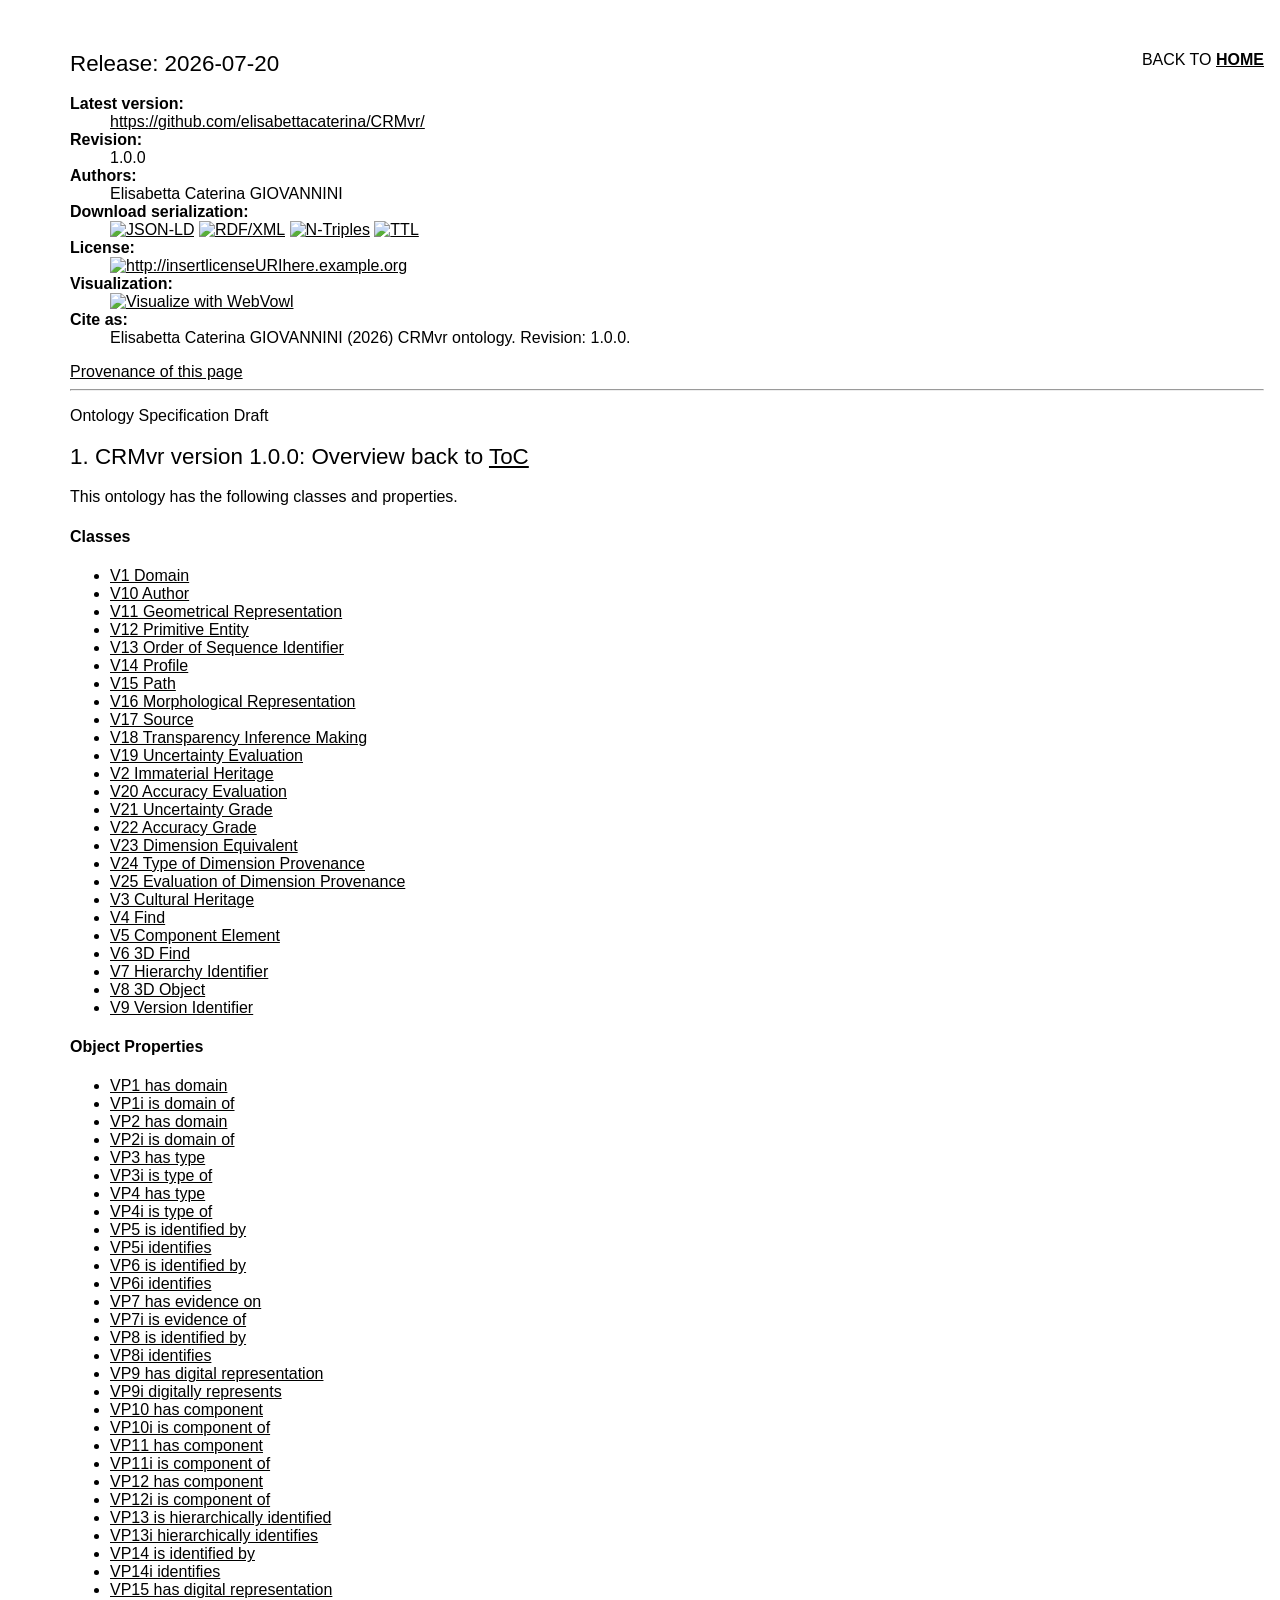
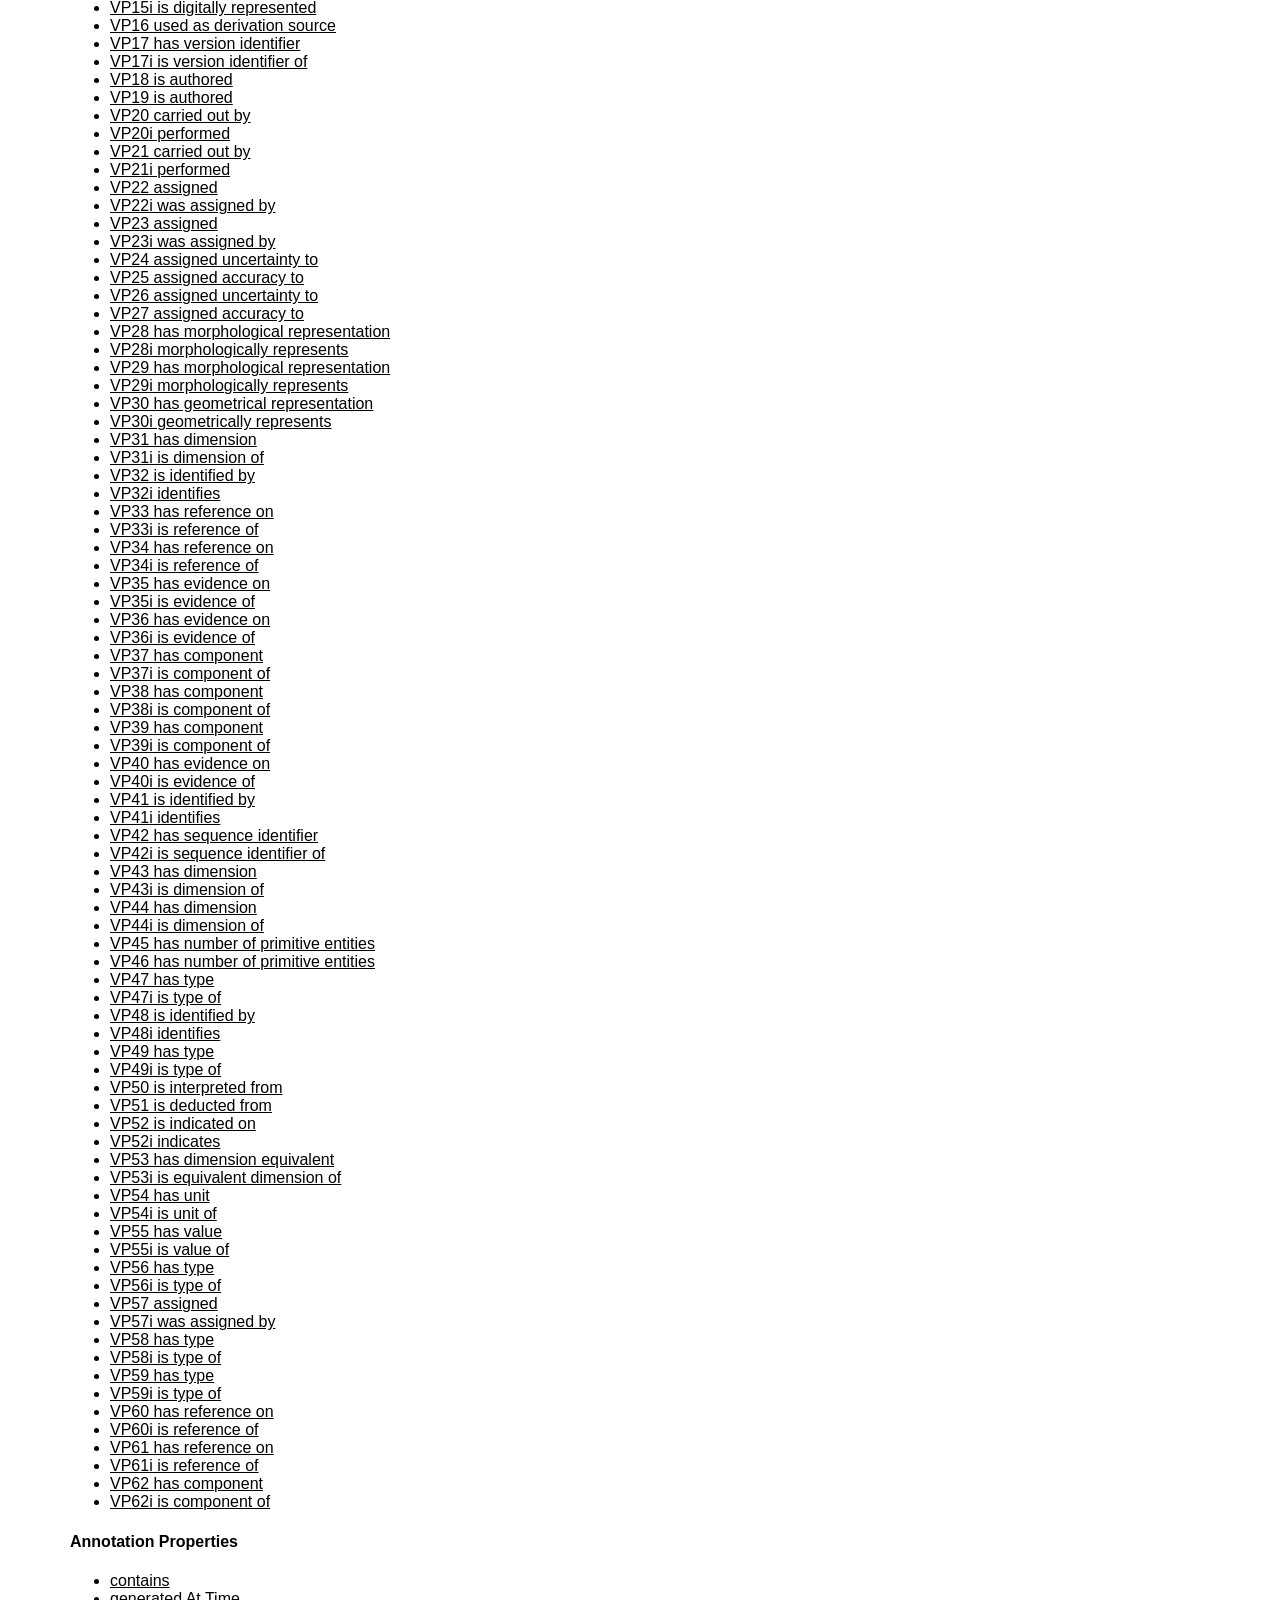
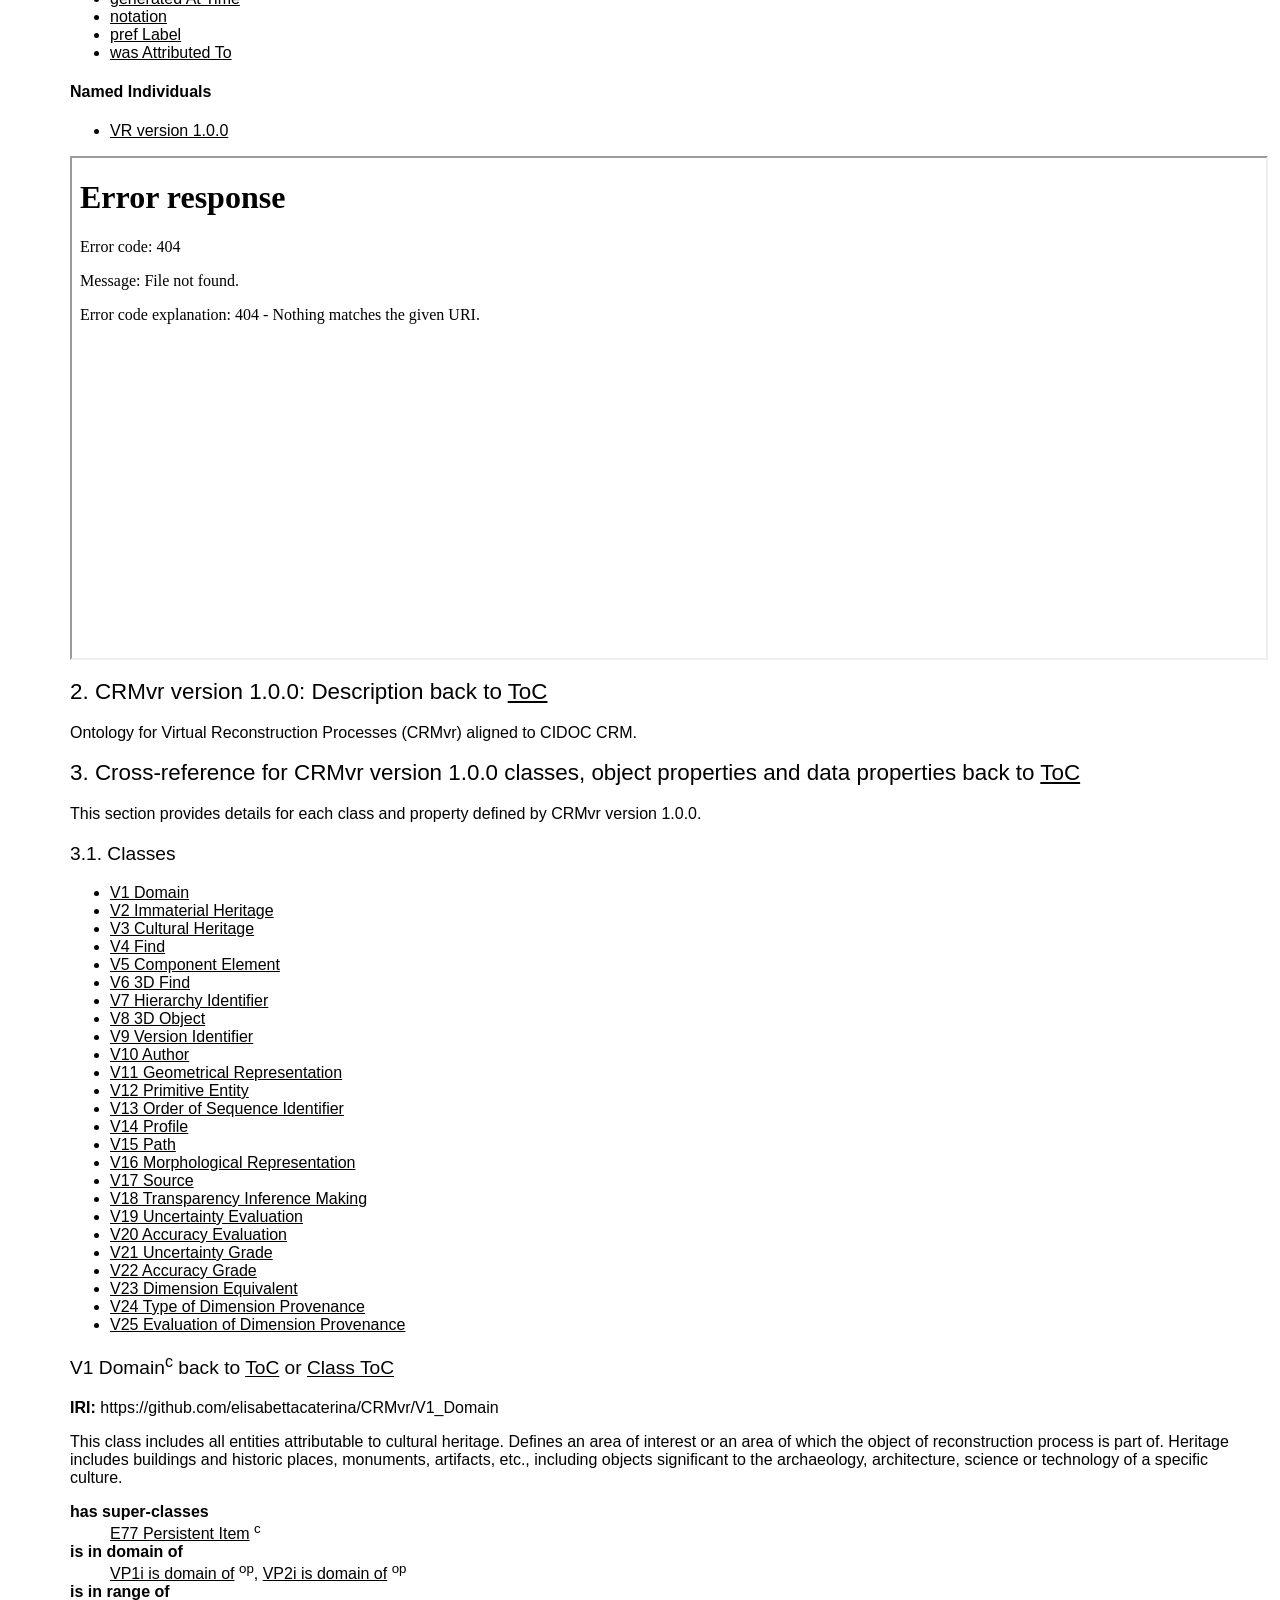
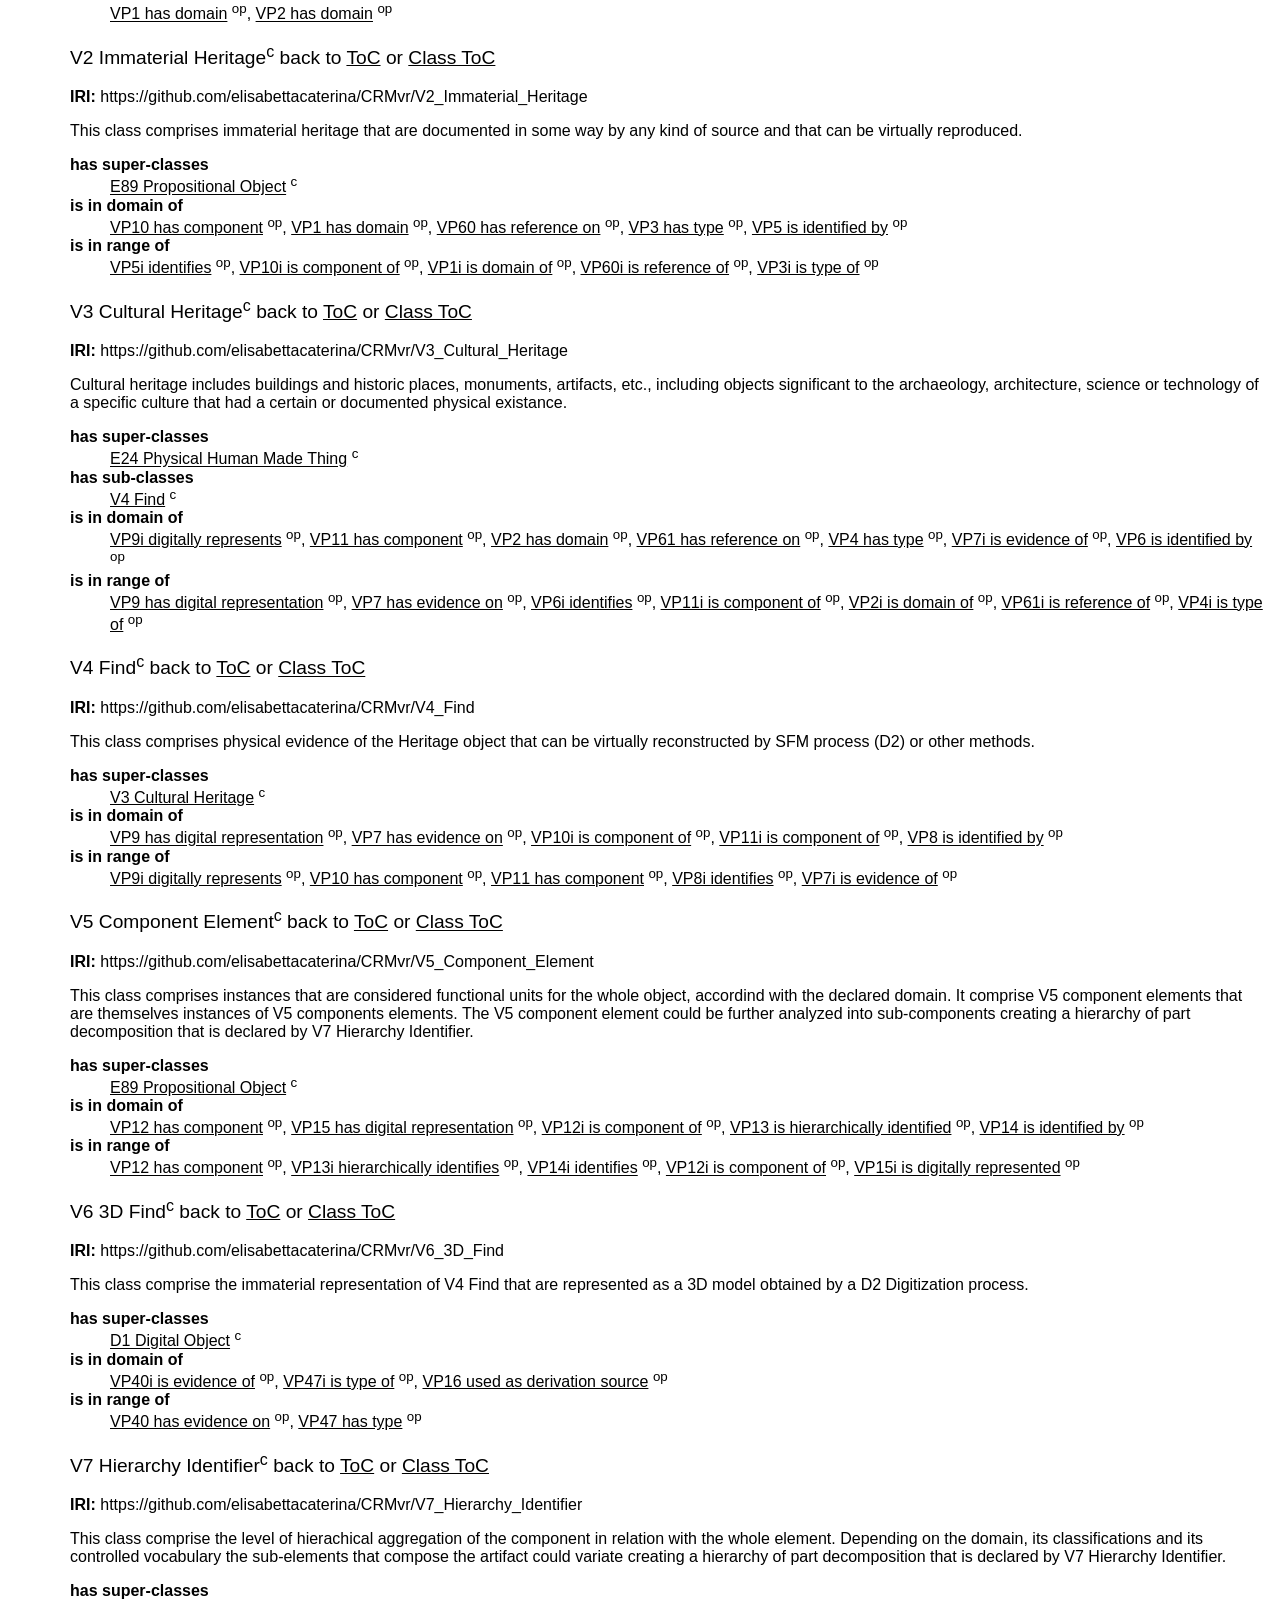
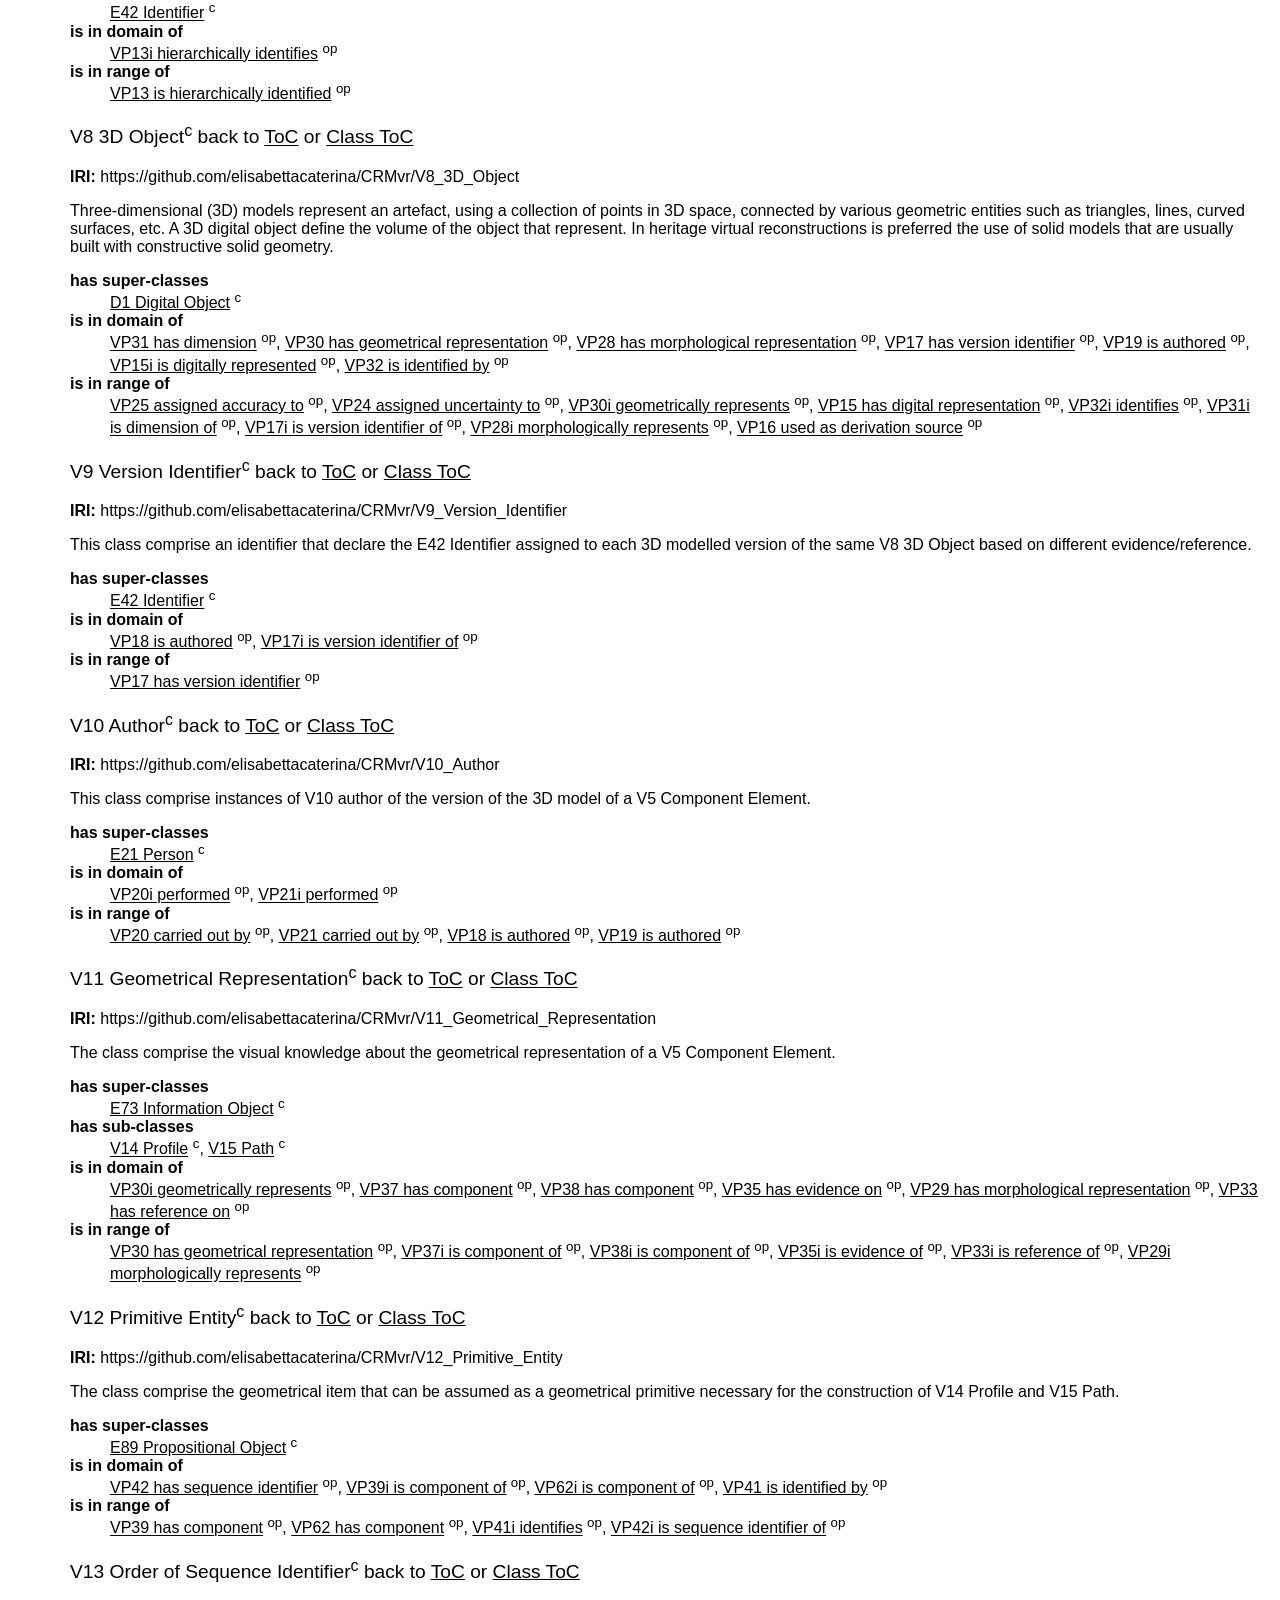
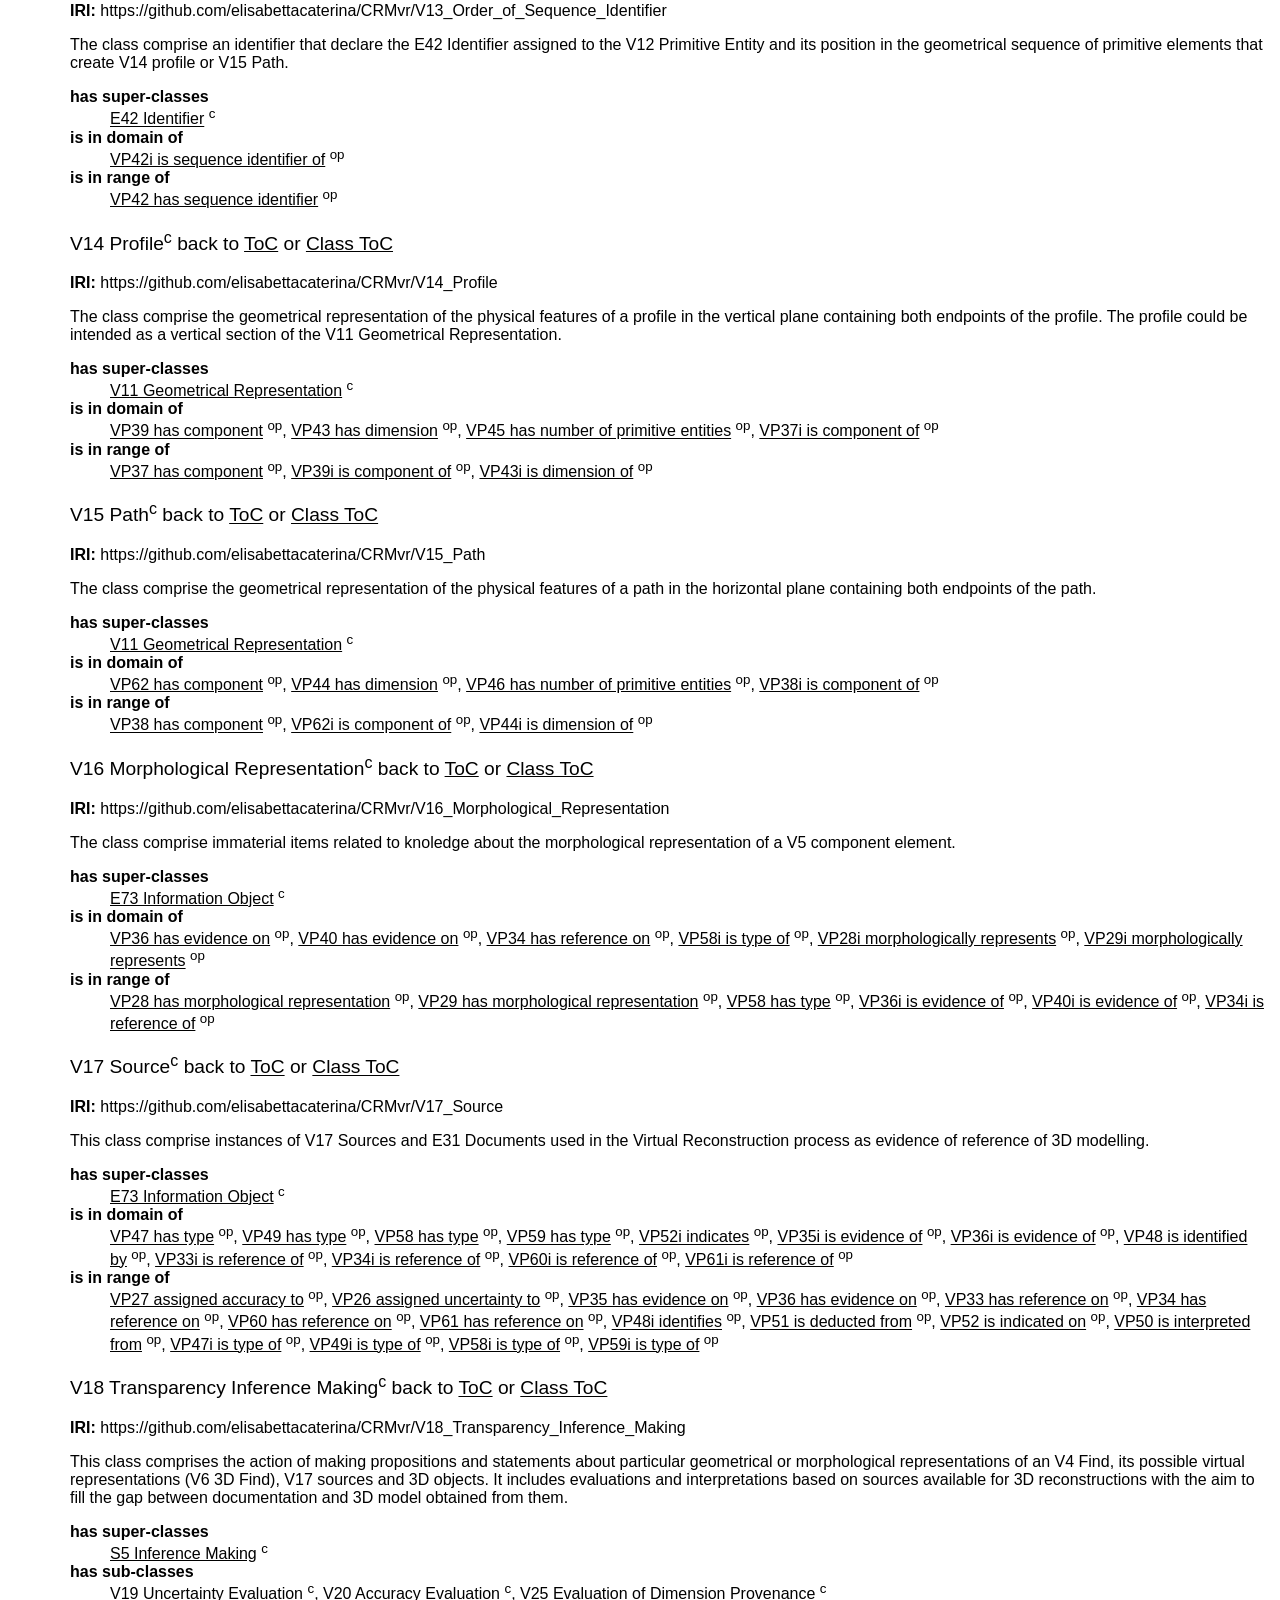
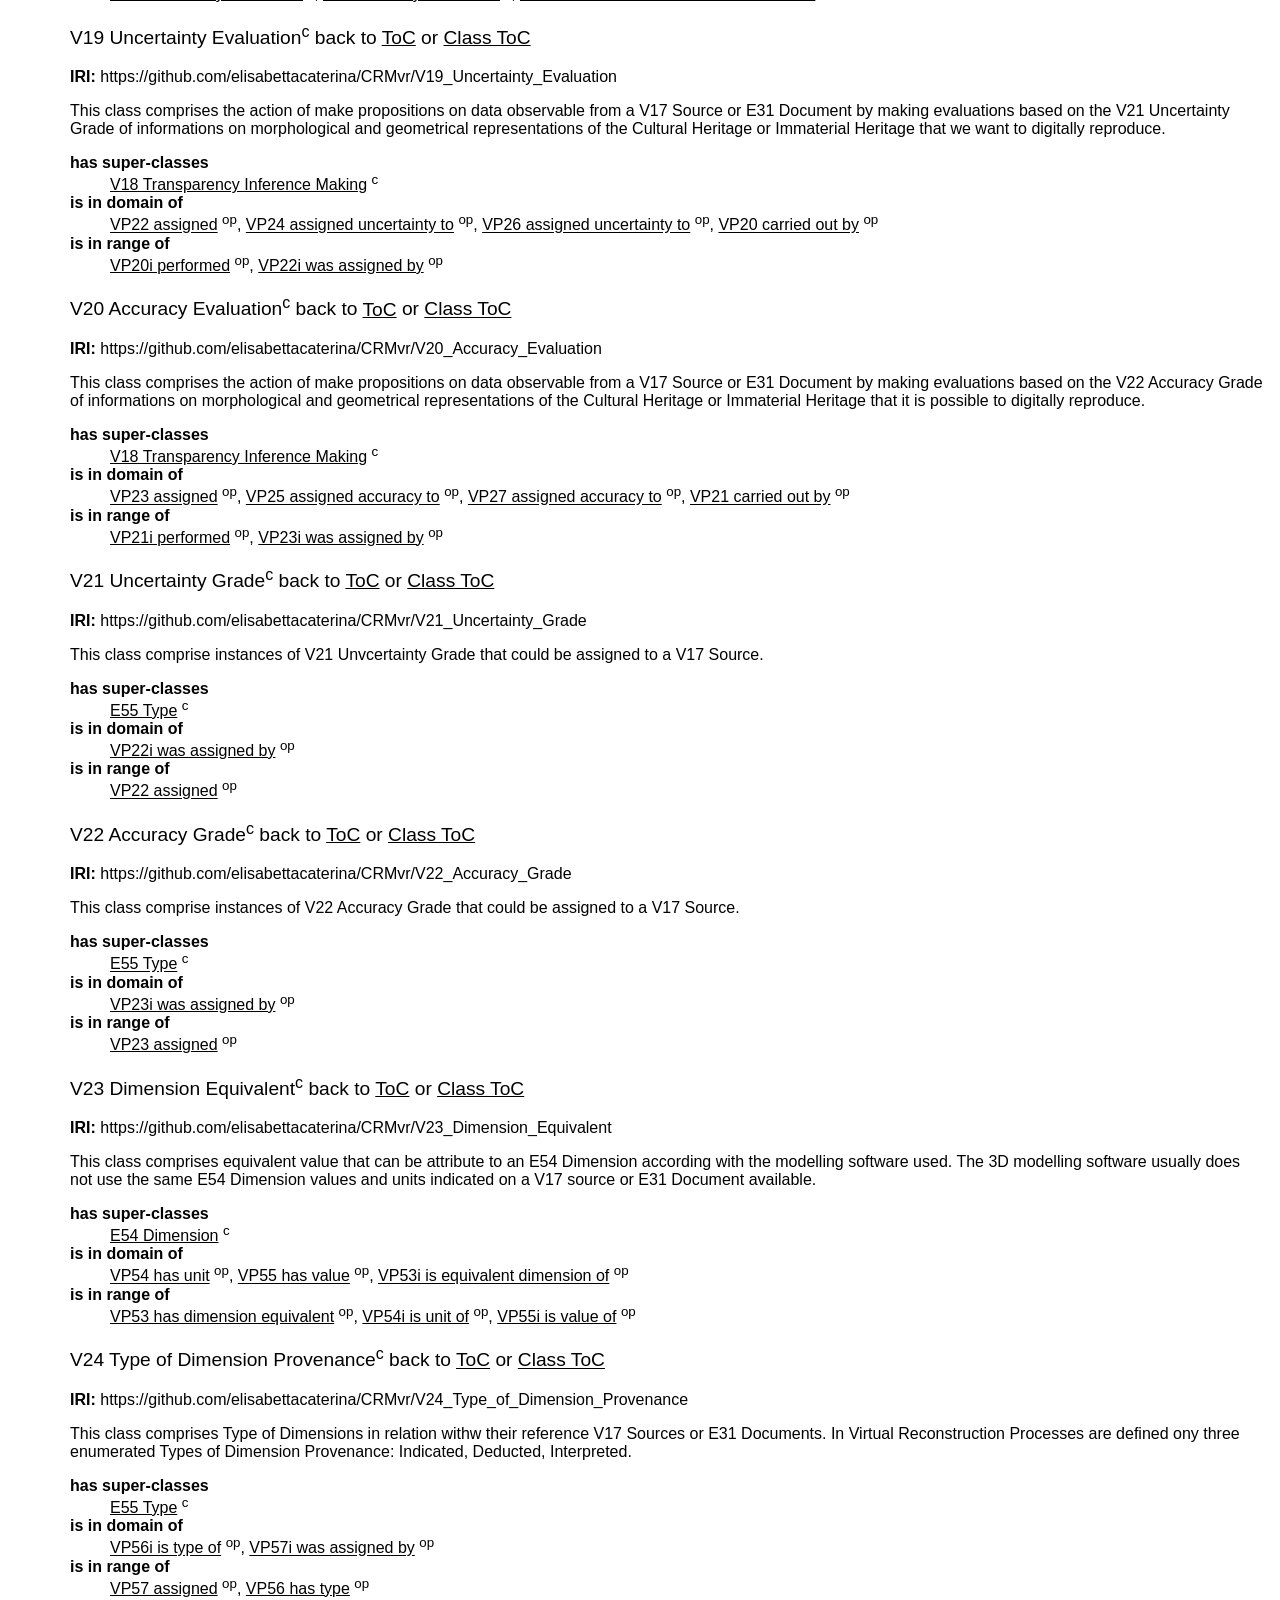
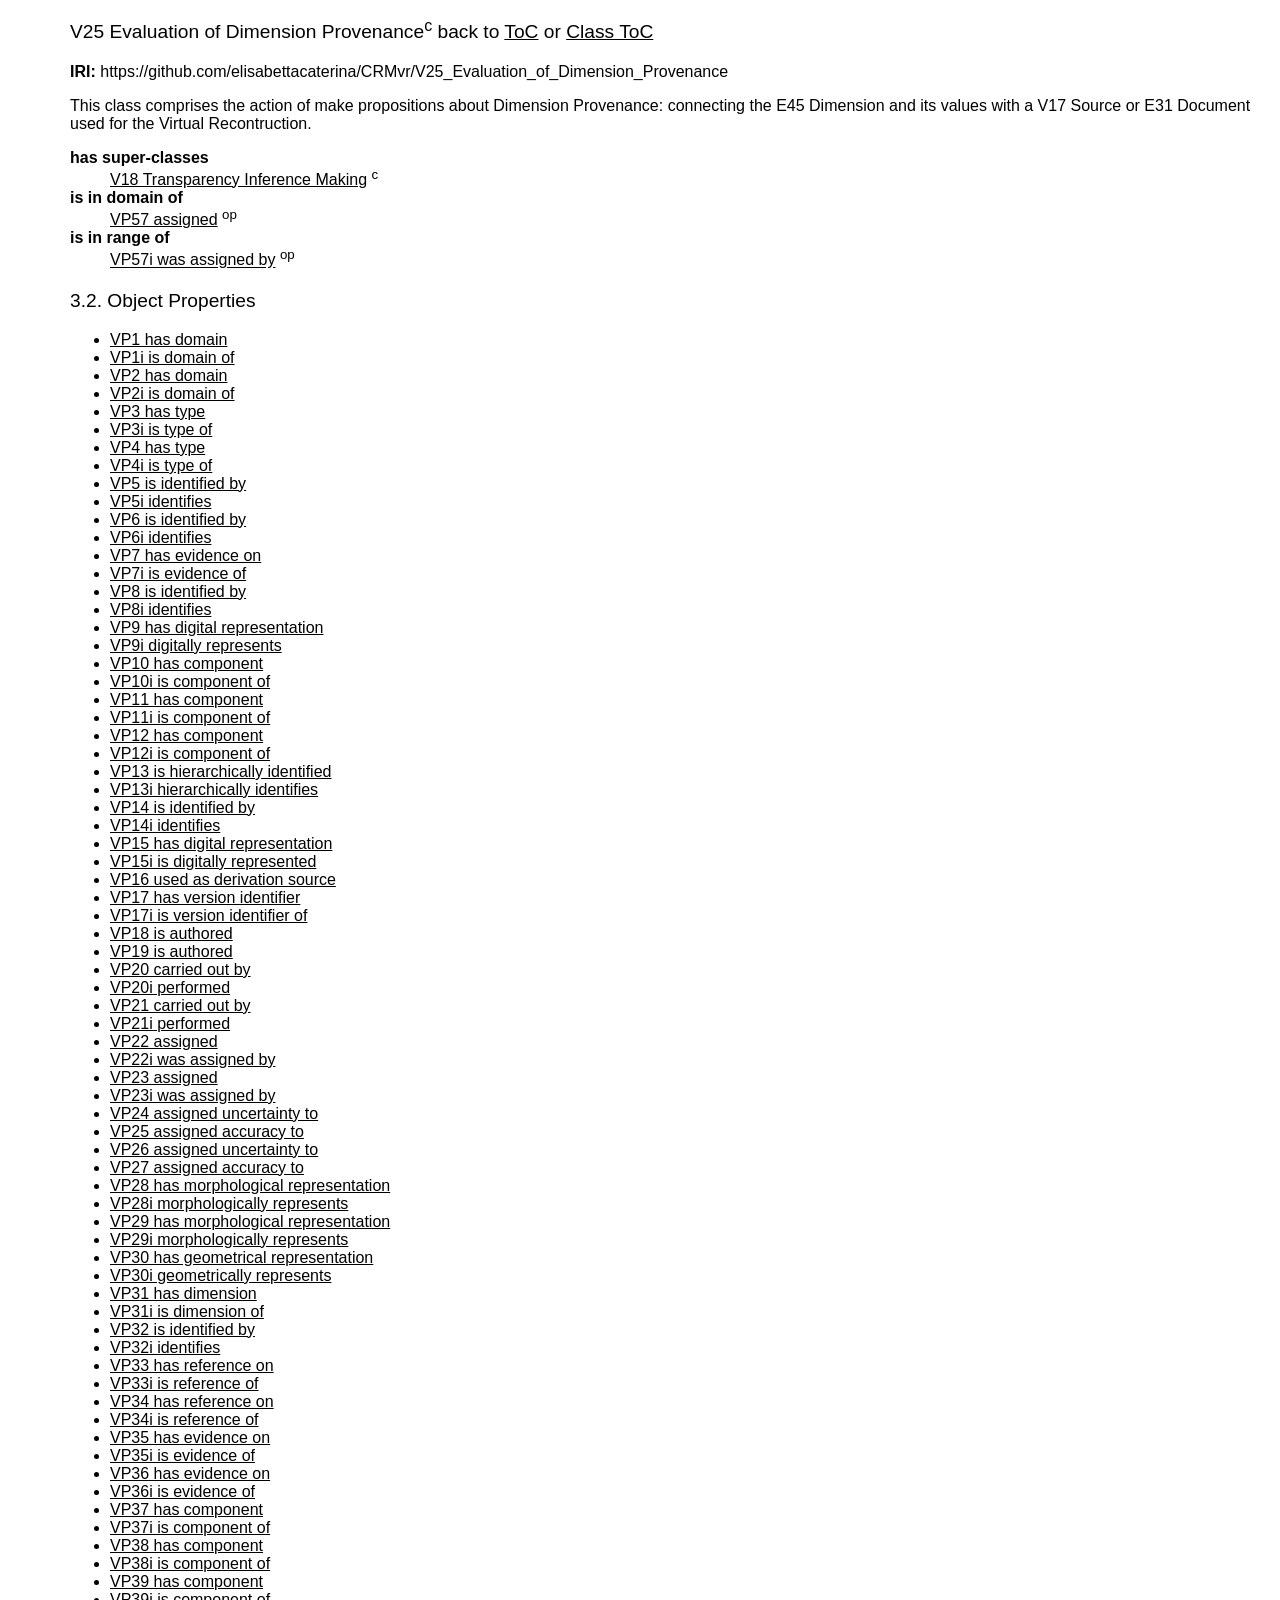
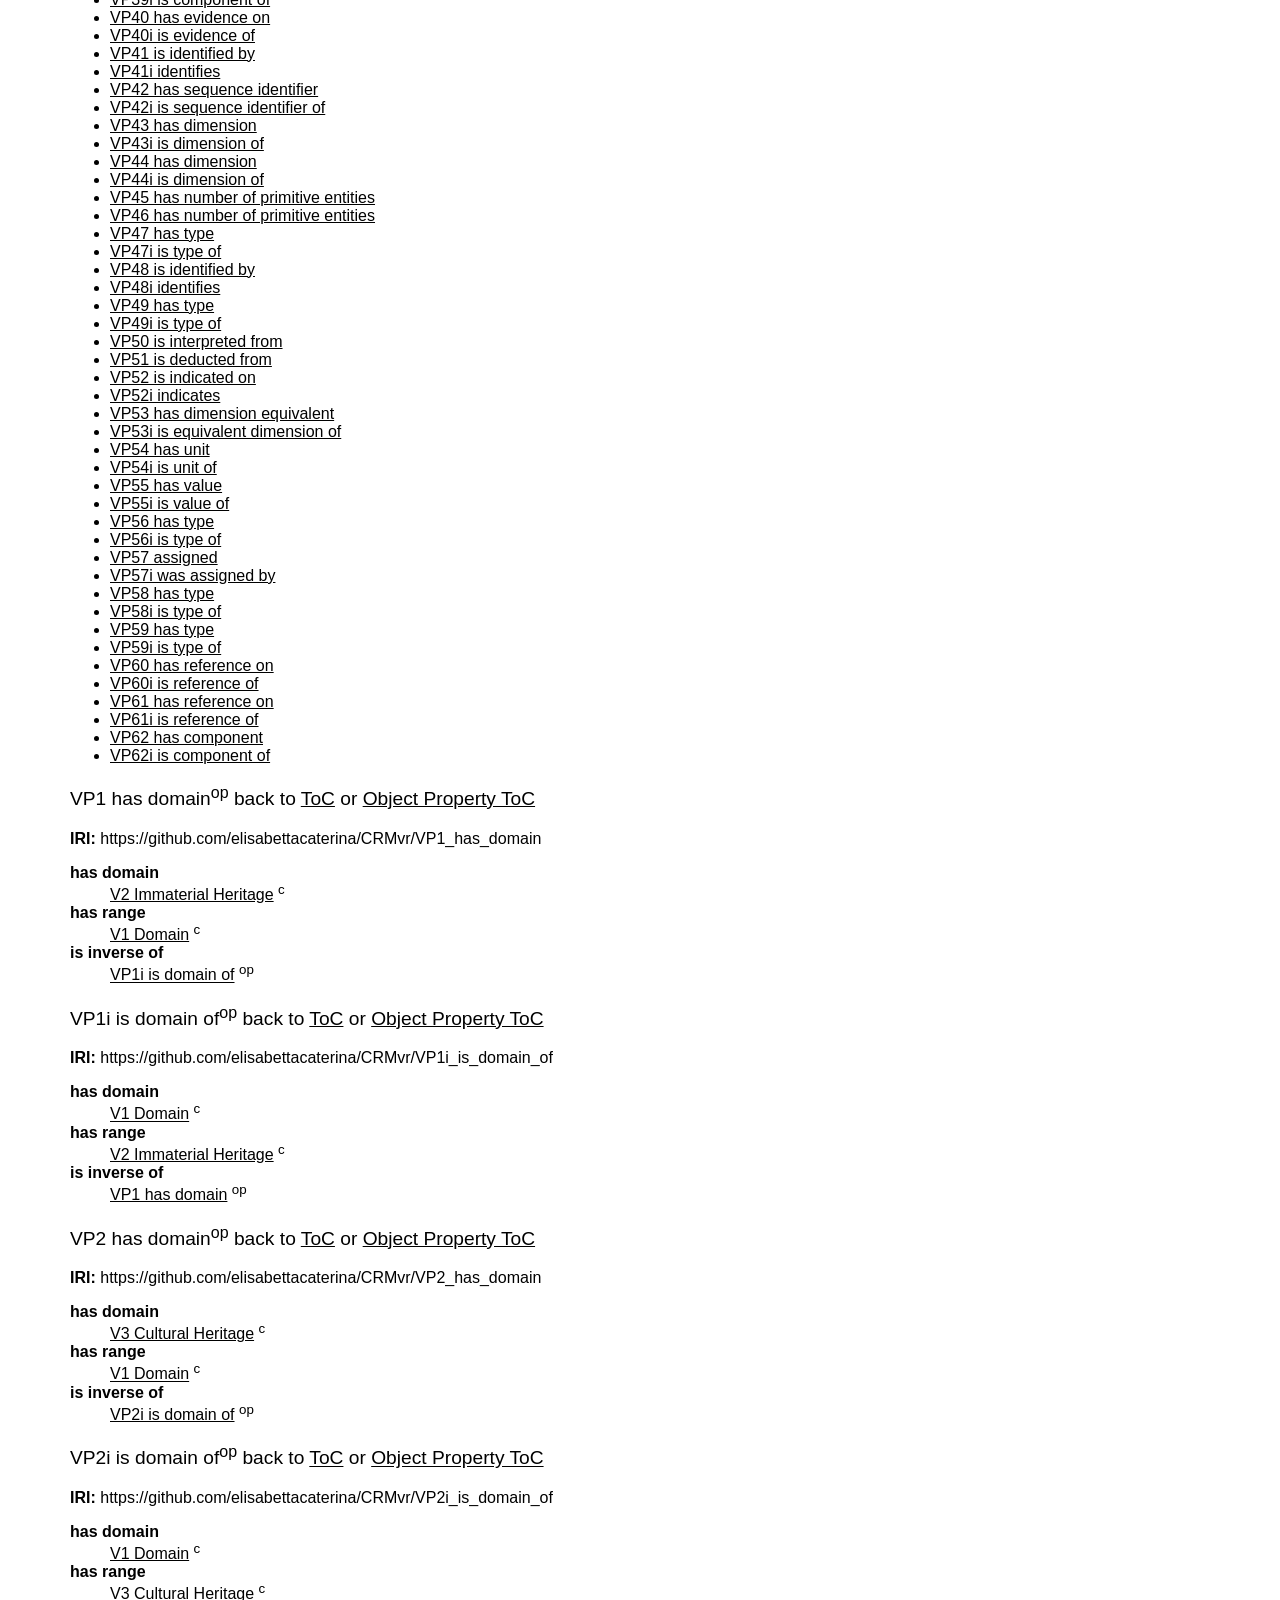
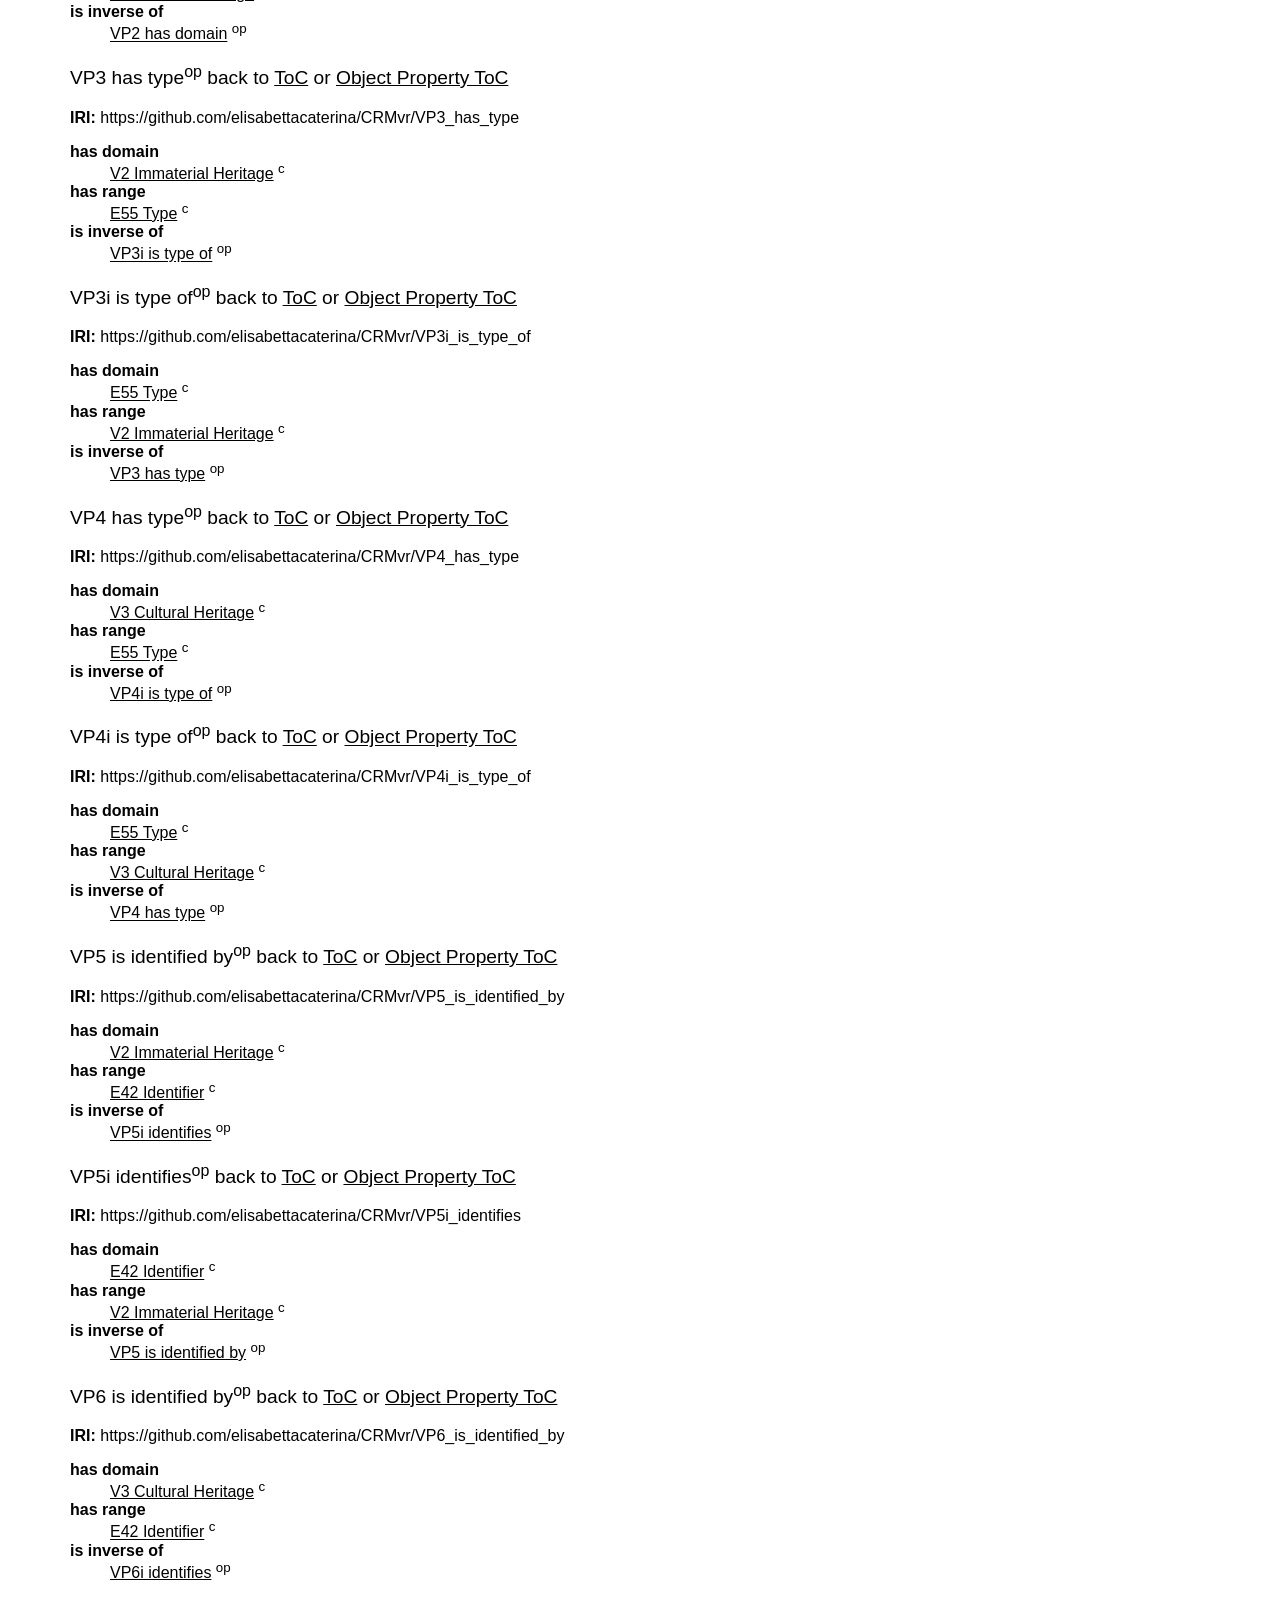
==== commit 5eae51e8: "Update index-en.html" ====
--- a/CRMvr/index-en.html
+++ b/CRMvr/index-en.html
@@ -1533,7 +1533,7 @@
   <li><a href="#VP62i_is_component_of" title="https://github.com/elisabettacaterina/CRMvr/VP62i_is_component_of">VP62i is component of</a></li>
  </ul>
  <div class="entity" id="VP1_has_domain">
-  <h3>has domain<sup class="type-op" title="object property">op</sup> <span class="backlink"> back to <a href="#toc">ToC</a> or <a href="#objectproperties">Object Property ToC</a> </span></h3>
+  <h3>VP1 has domain<sup class="type-op" title="object property">op</sup> <span class="backlink"> back to <a href="#toc">ToC</a> or <a href="#objectproperties">Object Property ToC</a> </span></h3>
   <p><strong>IRI:</strong> https://github.com/elisabettacaterina/CRMvr/VP1_has_domain</p>
   <div class="description">
    <dl>
@@ -1560,7 +1560,7 @@
  </div>
  
 <div class="entity" id="VP1i_is_domain_of">
-  <h3>is domain of<sup class="type-op" title="object property">op</sup> <span class="backlink"> back to <a href="#toc">ToC</a> or <a href="#objectproperties">Object Property ToC</a> </span></h3>
+  <h3>VP1i is domain of<sup class="type-op" title="object property">op</sup> <span class="backlink"> back to <a href="#toc">ToC</a> or <a href="#objectproperties">Object Property ToC</a> </span></h3>
   <p><strong>IRI:</strong> https://github.com/elisabettacaterina/CRMvr/VP1i_is_domain_of</p>
   <div class="description">
    <dl>
@@ -1587,7 +1587,7 @@
  </div>
  
 <div class="entity" id="VP2_has_domain">
-  <h3>has domain<sup class="type-op" title="object property">op</sup> <span class="backlink"> back to <a href="#toc">ToC</a> or <a href="#objectproperties">Object Property ToC</a> </span></h3>
+  <h3>VP2 has domain<sup class="type-op" title="object property">op</sup> <span class="backlink"> back to <a href="#toc">ToC</a> or <a href="#objectproperties">Object Property ToC</a> </span></h3>
   <p><strong>IRI:</strong> https://github.com/elisabettacaterina/CRMvr/VP2_has_domain</p>
   <div class="description">
    <dl>
@@ -1614,7 +1614,7 @@
  </div>
  
 <div class="entity" id="VP2i_is_domain_of">
-  <h3>is domain of<sup class="type-op" title="object property">op</sup> <span class="backlink"> back to <a href="#toc">ToC</a> or <a href="#objectproperties">Object Property ToC</a> </span></h3>
+  <h3>VP2i is domain of<sup class="type-op" title="object property">op</sup> <span class="backlink"> back to <a href="#toc">ToC</a> or <a href="#objectproperties">Object Property ToC</a> </span></h3>
   <p><strong>IRI:</strong> https://github.com/elisabettacaterina/CRMvr/VP2i_is_domain_of</p>
   <div class="description">
    <dl>
@@ -1641,7 +1641,7 @@
  </div>
  
 <div class="entity" id="VP3_has_type">
-  <h3>has type<sup class="type-op" title="object property">op</sup> <span class="backlink"> back to <a href="#toc">ToC</a> or <a href="#objectproperties">Object Property ToC</a> </span></h3>
+  <h3>VP3 has type<sup class="type-op" title="object property">op</sup> <span class="backlink"> back to <a href="#toc">ToC</a> or <a href="#objectproperties">Object Property ToC</a> </span></h3>
   <p><strong>IRI:</strong> https://github.com/elisabettacaterina/CRMvr/VP3_has_type</p>
   <div class="description">
    <dl>
@@ -1668,7 +1668,7 @@
  </div>
  
 <div class="entity" id="VP3i_is_type_of">
-  <h3>is type of<sup class="type-op" title="object property">op</sup> <span class="backlink"> back to <a href="#toc">ToC</a> or <a href="#objectproperties">Object Property ToC</a> </span></h3>
+  <h3>VP3i is type of<sup class="type-op" title="object property">op</sup> <span class="backlink"> back to <a href="#toc">ToC</a> or <a href="#objectproperties">Object Property ToC</a> </span></h3>
   <p><strong>IRI:</strong> https://github.com/elisabettacaterina/CRMvr/VP3i_is_type_of</p>
   <div class="description">
    <dl>
@@ -1695,7 +1695,7 @@
  </div>
  
 <div class="entity" id="VP4_has_type">
-  <h3>has type<sup class="type-op" title="object property">op</sup> <span class="backlink"> back to <a href="#toc">ToC</a> or <a href="#objectproperties">Object Property ToC</a> </span></h3>
+  <h3>VP4 has type<sup class="type-op" title="object property">op</sup> <span class="backlink"> back to <a href="#toc">ToC</a> or <a href="#objectproperties">Object Property ToC</a> </span></h3>
   <p><strong>IRI:</strong> https://github.com/elisabettacaterina/CRMvr/VP4_has_type</p>
   <div class="description">
    <dl>
@@ -1722,7 +1722,7 @@
  </div>
  
 <div class="entity" id="VP4i_is_type_of">
-  <h3>is type of<sup class="type-op" title="object property">op</sup> <span class="backlink"> back to <a href="#toc">ToC</a> or <a href="#objectproperties">Object Property ToC</a> </span></h3>
+  <h3>VP4i is type of<sup class="type-op" title="object property">op</sup> <span class="backlink"> back to <a href="#toc">ToC</a> or <a href="#objectproperties">Object Property ToC</a> </span></h3>
   <p><strong>IRI:</strong> https://github.com/elisabettacaterina/CRMvr/VP4i_is_type_of</p>
   <div class="description">
    <dl>
@@ -1749,7 +1749,7 @@
  </div>
  
 <div class="entity" id="VP5_is_identified_by">
-  <h3>is identified by<sup class="type-op" title="object property">op</sup> <span class="backlink"> back to <a href="#toc">ToC</a> or <a href="#objectproperties">Object Property ToC</a> </span></h3>
+  <h3>VP5 is identified by<sup class="type-op" title="object property">op</sup> <span class="backlink"> back to <a href="#toc">ToC</a> or <a href="#objectproperties">Object Property ToC</a> </span></h3>
   <p><strong>IRI:</strong> https://github.com/elisabettacaterina/CRMvr/VP5_is_identified_by</p>
   <div class="description">
    <dl>
@@ -1776,7 +1776,7 @@
  </div>
  
 <div class="entity" id="VP5i_identifies">
-  <h3>identifies<sup class="type-op" title="object property">op</sup> <span class="backlink"> back to <a href="#toc">ToC</a> or <a href="#objectproperties">Object Property ToC</a> </span></h3>
+  <h3>VP5i identifies<sup class="type-op" title="object property">op</sup> <span class="backlink"> back to <a href="#toc">ToC</a> or <a href="#objectproperties">Object Property ToC</a> </span></h3>
   <p><strong>IRI:</strong> https://github.com/elisabettacaterina/CRMvr/VP5i_identifies</p>
   <div class="description">
    <dl>
@@ -1803,7 +1803,7 @@
  </div>
  
 <div class="entity" id="VP6_is_identified_by">
-  <h3>is identified by<sup class="type-op" title="object property">op</sup> <span class="backlink"> back to <a href="#toc">ToC</a> or <a href="#objectproperties">Object Property ToC</a> </span></h3>
+  <h3>VP6 is identified by<sup class="type-op" title="object property">op</sup> <span class="backlink"> back to <a href="#toc">ToC</a> or <a href="#objectproperties">Object Property ToC</a> </span></h3>
   <p><strong>IRI:</strong> https://github.com/elisabettacaterina/CRMvr/VP6_is_identified_by</p>
   <div class="description">
    <dl>
@@ -1830,7 +1830,7 @@
  </div>
  
 <div class="entity" id="VP6i_identifies">
-  <h3>identifies<sup class="type-op" title="object property">op</sup> <span class="backlink"> back to <a href="#toc">ToC</a> or <a href="#objectproperties">Object Property ToC</a> </span></h3>
+  <h3>VP6i identifies<sup class="type-op" title="object property">op</sup> <span class="backlink"> back to <a href="#toc">ToC</a> or <a href="#objectproperties">Object Property ToC</a> </span></h3>
   <p><strong>IRI:</strong> https://github.com/elisabettacaterina/CRMvr/VP6i_identifies</p>
   <div class="description">
    <dl>
@@ -1857,7 +1857,7 @@
  </div>
  
 <div class="entity" id="VP7_has_evidence_on">
-  <h3>has evidence on<sup class="type-op" title="object property">op</sup> <span class="backlink"> back to <a href="#toc">ToC</a> or <a href="#objectproperties">Object Property ToC</a> </span></h3>
+  <h3>VP7 has evidence on<sup class="type-op" title="object property">op</sup> <span class="backlink"> back to <a href="#toc">ToC</a> or <a href="#objectproperties">Object Property ToC</a> </span></h3>
   <p><strong>IRI:</strong> https://github.com/elisabettacaterina/CRMvr/VP7_has_evidence_on</p>
   <div class="description">
    <dl>
@@ -1884,7 +1884,7 @@
  </div>
  
 <div class="entity" id="VP7i_is_evidence_of">
-  <h3>is evidence of<sup class="type-op" title="object property">op</sup> <span class="backlink"> back to <a href="#toc">ToC</a> or <a href="#objectproperties">Object Property ToC</a> </span></h3>
+  <h3>VP7i is evidence of<sup class="type-op" title="object property">op</sup> <span class="backlink"> back to <a href="#toc">ToC</a> or <a href="#objectproperties">Object Property ToC</a> </span></h3>
   <p><strong>IRI:</strong> https://github.com/elisabettacaterina/CRMvr/VP7i_is_evidence_of</p>
   <div class="description">
    <dl>
@@ -1911,7 +1911,7 @@
  </div>
  
 <div class="entity" id="VP8_is_identified_by">
-  <h3>is identified by<sup class="type-op" title="object property">op</sup> <span class="backlink"> back to <a href="#toc">ToC</a> or <a href="#objectproperties">Object Property ToC</a> </span></h3>
+  <h3>VP8 is identified by<sup class="type-op" title="object property">op</sup> <span class="backlink"> back to <a href="#toc">ToC</a> or <a href="#objectproperties">Object Property ToC</a> </span></h3>
   <p><strong>IRI:</strong> https://github.com/elisabettacaterina/CRMvr/VP8_is_identified_by</p>
   <div class="description">
    <dl>
@@ -1938,7 +1938,7 @@
  </div>
  
 <div class="entity" id="VP8i_identifies">
-  <h3>identifies<sup class="type-op" title="object property">op</sup> <span class="backlink"> back to <a href="#toc">ToC</a> or <a href="#objectproperties">Object Property ToC</a> </span></h3>
+  <h3>VP8i identifies<sup class="type-op" title="object property">op</sup> <span class="backlink"> back to <a href="#toc">ToC</a> or <a href="#objectproperties">Object Property ToC</a> </span></h3>
   <p><strong>IRI:</strong> https://github.com/elisabettacaterina/CRMvr/VP8i_identifies</p>
   <div class="description">
    <dl>
@@ -1965,7 +1965,7 @@
  </div>
  
 <div class="entity" id="VP9_has_digital_representation">
-  <h3>has digital representation<sup class="type-op" title="object property">op</sup> <span class="backlink"> back to <a href="#toc">ToC</a> or <a href="#objectproperties">Object Property ToC</a> </span></h3>
+  <h3>VP9 has digital representation<sup class="type-op" title="object property">op</sup> <span class="backlink"> back to <a href="#toc">ToC</a> or <a href="#objectproperties">Object Property ToC</a> </span></h3>
   <p><strong>IRI:</strong> https://github.com/elisabettacaterina/CRMvr/VP9_has_digital_representation</p>
   <div class="description">
    <dl>
@@ -1992,7 +1992,7 @@
  </div>
  
 <div class="entity" id="VP9i_digitally_represents">
-  <h3>digitally represents<sup class="type-op" title="object property">op</sup> <span class="backlink"> back to <a href="#toc">ToC</a> or <a href="#objectproperties">Object Property ToC</a> </span></h3>
+  <h3>VP9i digitally represents<sup class="type-op" title="object property">op</sup> <span class="backlink"> back to <a href="#toc">ToC</a> or <a href="#objectproperties">Object Property ToC</a> </span></h3>
   <p><strong>IRI:</strong> https://github.com/elisabettacaterina/CRMvr/VP9i_digitally_represents</p>
   <div class="description">
    <dl>
@@ -2019,7 +2019,7 @@
  </div>
  
 <div class="entity" id="VP10_has_component">
-  <h3>has component<sup class="type-op" title="object property">op</sup> <span class="backlink"> back to <a href="#toc">ToC</a> or <a href="#objectproperties">Object Property ToC</a> </span></h3>
+  <h3>VP10 has component<sup class="type-op" title="object property">op</sup> <span class="backlink"> back to <a href="#toc">ToC</a> or <a href="#objectproperties">Object Property ToC</a> </span></h3>
   <p><strong>IRI:</strong> https://github.com/elisabettacaterina/CRMvr/VP10_has_component</p>
   <div class="description">
    <dl>
@@ -2046,7 +2046,7 @@
  </div>
  
 <div class="entity" id="VP10i_is_component_of">
-  <h3>is component of<sup class="type-op" title="object property">op</sup> <span class="backlink"> back to <a href="#toc">ToC</a> or <a href="#objectproperties">Object Property ToC</a> </span></h3>
+  <h3>VP10i is component of<sup class="type-op" title="object property">op</sup> <span class="backlink"> back to <a href="#toc">ToC</a> or <a href="#objectproperties">Object Property ToC</a> </span></h3>
   <p><strong>IRI:</strong> https://github.com/elisabettacaterina/CRMvr/VP10i_is_component_of</p>
   <div class="description">
    <dl>
@@ -2073,7 +2073,7 @@
  </div>
  
 <div class="entity" id="VP11_has_component">
-  <h3>has component<sup class="type-op" title="object property">op</sup> <span class="backlink"> back to <a href="#toc">ToC</a> or <a href="#objectproperties">Object Property ToC</a> </span></h3>
+  <h3>VP11 has component<sup class="type-op" title="object property">op</sup> <span class="backlink"> back to <a href="#toc">ToC</a> or <a href="#objectproperties">Object Property ToC</a> </span></h3>
   <p><strong>IRI:</strong> https://github.com/elisabettacaterina/CRMvr/VP11_has_component</p>
   <div class="description">
    <dl>
@@ -2100,7 +2100,7 @@
  </div>
  
 <div class="entity" id="VP11i_is_component_of">
-  <h3>is component of<sup class="type-op" title="object property">op</sup> <span class="backlink"> back to <a href="#toc">ToC</a> or <a href="#objectproperties">Object Property ToC</a> </span></h3>
+  <h3>VP11i is component of<sup class="type-op" title="object property">op</sup> <span class="backlink"> back to <a href="#toc">ToC</a> or <a href="#objectproperties">Object Property ToC</a> </span></h3>
   <p><strong>IRI:</strong> https://github.com/elisabettacaterina/CRMvr/VP11i_is_component_of</p>
   <div class="description">
    <dl>
@@ -2127,7 +2127,7 @@
  </div>
  
 <div class="entity" id="VP12_has_component">
-  <h3>has component<sup class="type-op" title="object property">op</sup> <span class="backlink"> back to <a href="#toc">ToC</a> or <a href="#objectproperties">Object Property ToC</a> </span></h3>
+  <h3>VP12 has component<sup class="type-op" title="object property">op</sup> <span class="backlink"> back to <a href="#toc">ToC</a> or <a href="#objectproperties">Object Property ToC</a> </span></h3>
   <p><strong>IRI:</strong> https://github.com/elisabettacaterina/CRMvr/VP12_has_component</p>
   <div class="description">
    <dl>
@@ -2154,7 +2154,7 @@
  </div>
  
 <div class="entity" id="VP12i_is_component_of">
-  <h3>is component of<sup class="type-op" title="object property">op</sup> <span class="backlink"> back to <a href="#toc">ToC</a> or <a href="#objectproperties">Object Property ToC</a> </span></h3>
+  <h3>VP12i is component of<sup class="type-op" title="object property">op</sup> <span class="backlink"> back to <a href="#toc">ToC</a> or <a href="#objectproperties">Object Property ToC</a> </span></h3>
   <p><strong>IRI:</strong> https://github.com/elisabettacaterina/CRMvr/VP12i_is_component_of</p>
   <div class="description">
    <dl>
@@ -2181,7 +2181,7 @@
  </div>
  
 <div class="entity" id="VP13_is_hierarchically_identified">
-  <h3>is hierarchically identified<sup class="type-op" title="object property">op</sup> <span class="backlink"> back to <a href="#toc">ToC</a> or <a href="#objectproperties">Object Property ToC</a> </span></h3>
+  <h3>VP13 is hierarchically identified<sup class="type-op" title="object property">op</sup> <span class="backlink"> back to <a href="#toc">ToC</a> or <a href="#objectproperties">Object Property ToC</a> </span></h3>
   <p><strong>IRI:</strong> https://github.com/elisabettacaterina/CRMvr/VP13_is_hierarchically_identified</p>
   <div class="description">
    <dl>
@@ -2208,7 +2208,7 @@
  </div>
  
 <div class="entity" id="VP13i_hierarchically_identifies">
-  <h3>hierarchically identifies<sup class="type-op" title="object property">op</sup> <span class="backlink"> back to <a href="#toc">ToC</a> or <a href="#objectproperties">Object Property ToC</a> </span></h3>
+  <h3>VP13i hierarchically identifies<sup class="type-op" title="object property">op</sup> <span class="backlink"> back to <a href="#toc">ToC</a> or <a href="#objectproperties">Object Property ToC</a> </span></h3>
   <p><strong>IRI:</strong> https://github.com/elisabettacaterina/CRMvr/VP13i_hierarchically_identifies</p>
   <div class="description">
    <dl>
@@ -2235,7 +2235,7 @@
  </div>
  
 <div class="entity" id="VP14_is_identified_by">
-  <h3>is identified by<sup class="type-op" title="object property">op</sup> <span class="backlink"> back to <a href="#toc">ToC</a> or <a href="#objectproperties">Object Property ToC</a> </span></h3>
+  <h3>VP14 is identified by<sup class="type-op" title="object property">op</sup> <span class="backlink"> back to <a href="#toc">ToC</a> or <a href="#objectproperties">Object Property ToC</a> </span></h3>
   <p><strong>IRI:</strong> https://github.com/elisabettacaterina/CRMvr/VP14_is_identified_by</p>
   <div class="description">
    <dl>
@@ -2262,7 +2262,7 @@
  </div>
  
 <div class="entity" id="VP14i_identifies">
-  <h3>identifies<sup class="type-op" title="object property">op</sup> <span class="backlink"> back to <a href="#toc">ToC</a> or <a href="#objectproperties">Object Property ToC</a> </span></h3>
+  <h3>VP14i identifies<sup class="type-op" title="object property">op</sup> <span class="backlink"> back to <a href="#toc">ToC</a> or <a href="#objectproperties">Object Property ToC</a> </span></h3>
   <p><strong>IRI:</strong> https://github.com/elisabettacaterina/CRMvr/VP14i_identifies</p>
   <div class="description">
    <dl>
@@ -2289,7 +2289,7 @@
  </div>
  
 <div class="entity" id="VP15_has_digital_representation">
-  <h3>has digital representation<sup class="type-op" title="object property">op</sup> <span class="backlink"> back to <a href="#toc">ToC</a> or <a href="#objectproperties">Object Property ToC</a> </span></h3>
+  <h3>VP15 has digital representation<sup class="type-op" title="object property">op</sup> <span class="backlink"> back to <a href="#toc">ToC</a> or <a href="#objectproperties">Object Property ToC</a> </span></h3>
   <p><strong>IRI:</strong> https://github.com/elisabettacaterina/CRMvr/VP15_has_digital_representation</p>
   <div class="description">
    <dl>
@@ -2316,7 +2316,7 @@
  </div>
  
 <div class="entity" id="VP15i_is_digitally_represented">
-  <h3>is digitally represented<sup class="type-op" title="object property">op</sup> <span class="backlink"> back to <a href="#toc">ToC</a> or <a href="#objectproperties">Object Property ToC</a> </span></h3>
+  <h3>VP15i is digitally represented<sup class="type-op" title="object property">op</sup> <span class="backlink"> back to <a href="#toc">ToC</a> or <a href="#objectproperties">Object Property ToC</a> </span></h3>
   <p><strong>IRI:</strong> https://github.com/elisabettacaterina/CRMvr/VP15i_is_digitally_represented</p>
   <div class="description">
    <dl>
@@ -2343,7 +2343,7 @@
  </div>
  
 <div class="entity" id="VP16_used_as_derivation_source">
-  <h3>used as derivation source<sup class="type-op" title="object property">op</sup> <span class="backlink"> back to <a href="#toc">ToC</a> or <a href="#objectproperties">Object Property ToC</a> </span></h3>
+  <h3>VP16 used as derivation source<sup class="type-op" title="object property">op</sup> <span class="backlink"> back to <a href="#toc">ToC</a> or <a href="#objectproperties">Object Property ToC</a> </span></h3>
   <p><strong>IRI:</strong> https://github.com/elisabettacaterina/CRMvr/VP16_used_as_derivation_source</p>
   <div class="description">
    <dl>
@@ -2364,7 +2364,7 @@
  </div>
  
 <div class="entity" id="VP17_has_version_identifier">
-  <h3>has version identifier<sup class="type-op" title="object property">op</sup> <span class="backlink"> back to <a href="#toc">ToC</a> or <a href="#objectproperties">Object Property ToC</a> </span></h3>
+  <h3>VP17 has version identifier<sup class="type-op" title="object property">op</sup> <span class="backlink"> back to <a href="#toc">ToC</a> or <a href="#objectproperties">Object Property ToC</a> </span></h3>
   <p><strong>IRI:</strong> https://github.com/elisabettacaterina/CRMvr/VP17_has_version_identifier</p>
   <div class="description">
    <dl>
@@ -2391,7 +2391,7 @@
  </div>
  
 <div class="entity" id="VP17i_is_version_identifier_of">
-  <h3>is version identifier of<sup class="type-op" title="object property">op</sup> <span class="backlink"> back to <a href="#toc">ToC</a> or <a href="#objectproperties">Object Property ToC</a> </span></h3>
+  <h3>VP17i is version identifier of<sup class="type-op" title="object property">op</sup> <span class="backlink"> back to <a href="#toc">ToC</a> or <a href="#objectproperties">Object Property ToC</a> </span></h3>
   <p><strong>IRI:</strong> https://github.com/elisabettacaterina/CRMvr/VP17i_is_version_identifier_of</p>
   <div class="description">
    <dl>
@@ -2418,7 +2418,7 @@
  </div>
  
 <div class="entity" id="VP18_is_authored">
-  <h3>is authored<sup class="type-op" title="object property">op</sup> <span class="backlink"> back to <a href="#toc">ToC</a> or <a href="#objectproperties">Object Property ToC</a> </span></h3>
+  <h3>VP18 is authored<sup class="type-op" title="object property">op</sup> <span class="backlink"> back to <a href="#toc">ToC</a> or <a href="#objectproperties">Object Property ToC</a> </span></h3>
   <p><strong>IRI:</strong> https://github.com/elisabettacaterina/CRMvr/VP18_is_authored</p>
   <div class="description">
    <dl>
@@ -2439,7 +2439,7 @@
  </div>
  
 <div class="entity" id="VP19_is_authored">
-  <h3>is authored<sup class="type-op" title="object property">op</sup> <span class="backlink"> back to <a href="#toc">ToC</a> or <a href="#objectproperties">Object Property ToC</a> </span></h3>
+  <h3>VP19 is authored<sup class="type-op" title="object property">op</sup> <span class="backlink"> back to <a href="#toc">ToC</a> or <a href="#objectproperties">Object Property ToC</a> </span></h3>
   <p><strong>IRI:</strong> https://github.com/elisabettacaterina/CRMvr/VP19_is_authored</p>
   <div class="description">
    <dl>
@@ -2460,7 +2460,7 @@
  </div>
  
 <div class="entity" id="VP20_carried_out_by">
-  <h3>carried out by<sup class="type-op" title="object property">op</sup> <span class="backlink"> back to <a href="#toc">ToC</a> or <a href="#objectproperties">Object Property ToC</a> </span></h3>
+  <h3>VP20 carried out by<sup class="type-op" title="object property">op</sup> <span class="backlink"> back to <a href="#toc">ToC</a> or <a href="#objectproperties">Object Property ToC</a> </span></h3>
   <p><strong>IRI:</strong> https://github.com/elisabettacaterina/CRMvr/VP20_carried_out_by</p>
   <div class="description">
    <dl>
@@ -2487,7 +2487,7 @@
  </div>
  
 <div class="entity" id="VP20i_performed">
-  <h3>performed<sup class="type-op" title="object property">op</sup> <span class="backlink"> back to <a href="#toc">ToC</a> or <a href="#objectproperties">Object Property ToC</a> </span></h3>
+  <h3>VP20i performed<sup class="type-op" title="object property">op</sup> <span class="backlink"> back to <a href="#toc">ToC</a> or <a href="#objectproperties">Object Property ToC</a> </span></h3>
   <p><strong>IRI:</strong> https://github.com/elisabettacaterina/CRMvr/VP20i_performed</p>
   <div class="description">
    <dl>
@@ -2514,7 +2514,7 @@
  </div>
  
 <div class="entity" id="VP21_carried_out_by">
-  <h3>carried out by<sup class="type-op" title="object property">op</sup> <span class="backlink"> back to <a href="#toc">ToC</a> or <a href="#objectproperties">Object Property ToC</a> </span></h3>
+  <h3>VP21 carried out by<sup class="type-op" title="object property">op</sup> <span class="backlink"> back to <a href="#toc">ToC</a> or <a href="#objectproperties">Object Property ToC</a> </span></h3>
   <p><strong>IRI:</strong> https://github.com/elisabettacaterina/CRMvr/VP21_carried_out_by</p>
   <div class="description">
    <dl>
@@ -2541,7 +2541,7 @@
  </div>
  
 <div class="entity" id="VP21i_performed">
-  <h3>performed<sup class="type-op" title="object property">op</sup> <span class="backlink"> back to <a href="#toc">ToC</a> or <a href="#objectproperties">Object Property ToC</a> </span></h3>
+  <h3>VP21i performed<sup class="type-op" title="object property">op</sup> <span class="backlink"> back to <a href="#toc">ToC</a> or <a href="#objectproperties">Object Property ToC</a> </span></h3>
   <p><strong>IRI:</strong> https://github.com/elisabettacaterina/CRMvr/VP21i_performed</p>
   <div class="description">
    <dl>
@@ -2568,7 +2568,7 @@
  </div>
  
 <div class="entity" id="VP22_assigned">
-  <h3>assigned<sup class="type-op" title="object property">op</sup> <span class="backlink"> back to <a href="#toc">ToC</a> or <a href="#objectproperties">Object Property ToC</a> </span></h3>
+  <h3>VP22 assigned<sup class="type-op" title="object property">op</sup> <span class="backlink"> back to <a href="#toc">ToC</a> or <a href="#objectproperties">Object Property ToC</a> </span></h3>
   <p><strong>IRI:</strong> https://github.com/elisabettacaterina/CRMvr/VP22_assigned</p>
   <div class="description">
    <dl>
@@ -2595,7 +2595,7 @@
  </div>
  
 <div class="entity" id="VP22i_was_assigned_by">
-  <h3>was assigned by<sup class="type-op" title="object property">op</sup> <span class="backlink"> back to <a href="#toc">ToC</a> or <a href="#objectproperties">Object Property ToC</a> </span></h3>
+  <h3>VP22i was assigned by<sup class="type-op" title="object property">op</sup> <span class="backlink"> back to <a href="#toc">ToC</a> or <a href="#objectproperties">Object Property ToC</a> </span></h3>
   <p><strong>IRI:</strong> https://github.com/elisabettacaterina/CRMvr/VP22i_was_assigned_by</p>
   <div class="description">
    <dl>
@@ -2622,7 +2622,7 @@
  </div>
  
 <div class="entity" id="VP23_assigned">
-  <h3>assigned<sup class="type-op" title="object property">op</sup> <span class="backlink"> back to <a href="#toc">ToC</a> or <a href="#objectproperties">Object Property ToC</a> </span></h3>
+  <h3>VP23 assigned<sup class="type-op" title="object property">op</sup> <span class="backlink"> back to <a href="#toc">ToC</a> or <a href="#objectproperties">Object Property ToC</a> </span></h3>
   <p><strong>IRI:</strong> https://github.com/elisabettacaterina/CRMvr/VP23_assigned</p>
   <div class="description">
    <dl>
@@ -2649,7 +2649,7 @@
  </div>
  
 <div class="entity" id="VP23i_was_assigned_by">
-  <h3>was assigned by<sup class="type-op" title="object property">op</sup> <span class="backlink"> back to <a href="#toc">ToC</a> or <a href="#objectproperties">Object Property ToC</a> </span></h3>
+  <h3>VP23i was assigned by<sup class="type-op" title="object property">op</sup> <span class="backlink"> back to <a href="#toc">ToC</a> or <a href="#objectproperties">Object Property ToC</a> </span></h3>
   <p><strong>IRI:</strong> https://github.com/elisabettacaterina/CRMvr/VP23i_was_assigned_by</p>
   <div class="description">
    <dl>
@@ -2676,7 +2676,7 @@
  </div>
  
 <div class="entity" id="VP24_assigned_uncertainty_to">
-  <h3>assigned uncertainty to<sup class="type-op" title="object property">op</sup> <span class="backlink"> back to <a href="#toc">ToC</a> or <a href="#objectproperties">Object Property ToC</a> </span></h3>
+  <h3>VP24 assigned uncertainty to<sup class="type-op" title="object property">op</sup> <span class="backlink"> back to <a href="#toc">ToC</a> or <a href="#objectproperties">Object Property ToC</a> </span></h3>
   <p><strong>IRI:</strong> https://github.com/elisabettacaterina/CRMvr/VP24_assigned_uncertainty_to</p>
   <div class="description">
    <dl>
@@ -2697,7 +2697,7 @@
  </div>
  
 <div class="entity" id="VP25_assigned_accuracy_to">
-  <h3>assigned accuracy to<sup class="type-op" title="object property">op</sup> <span class="backlink"> back to <a href="#toc">ToC</a> or <a href="#objectproperties">Object Property ToC</a> </span></h3>
+  <h3>VP25 assigned accuracy to<sup class="type-op" title="object property">op</sup> <span class="backlink"> back to <a href="#toc">ToC</a> or <a href="#objectproperties">Object Property ToC</a> </span></h3>
   <p><strong>IRI:</strong> https://github.com/elisabettacaterina/CRMvr/VP25_assigned_accuracy_to</p>
   <div class="description">
    <dl>
@@ -2718,7 +2718,7 @@
  </div>
  
 <div class="entity" id="VP26_assigned_uncertainty_to">
-  <h3>assigned uncertainty to<sup class="type-op" title="object property">op</sup> <span class="backlink"> back to <a href="#toc">ToC</a> or <a href="#objectproperties">Object Property ToC</a> </span></h3>
+  <h3>VP26 assigned uncertainty to<sup class="type-op" title="object property">op</sup> <span class="backlink"> back to <a href="#toc">ToC</a> or <a href="#objectproperties">Object Property ToC</a> </span></h3>
   <p><strong>IRI:</strong> https://github.com/elisabettacaterina/CRMvr/VP26_assigned_uncertainty_to</p>
   <div class="description">
    <dl>
@@ -2739,7 +2739,7 @@
  </div>
  
 <div class="entity" id="VP27_assigned_accuracy_to">
-  <h3>assigned accuracy to<sup class="type-op" title="object property">op</sup> <span class="backlink"> back to <a href="#toc">ToC</a> or <a href="#objectproperties">Object Property ToC</a> </span></h3>
+  <h3>VP27 assigned accuracy to<sup class="type-op" title="object property">op</sup> <span class="backlink"> back to <a href="#toc">ToC</a> or <a href="#objectproperties">Object Property ToC</a> </span></h3>
   <p><strong>IRI:</strong> https://github.com/elisabettacaterina/CRMvr/VP27_assigned_accuracy_to</p>
   <div class="description">
    <dl>
@@ -2760,7 +2760,7 @@
  </div>
  
 <div class="entity" id="VP28_has_morphological_representation">
-  <h3>has morphological representation<sup class="type-op" title="object property">op</sup> <span class="backlink"> back to <a href="#toc">ToC</a> or <a href="#objectproperties">Object Property ToC</a> </span></h3>
+  <h3>VP28 has morphological representation<sup class="type-op" title="object property">op</sup> <span class="backlink"> back to <a href="#toc">ToC</a> or <a href="#objectproperties">Object Property ToC</a> </span></h3>
   <p><strong>IRI:</strong> https://github.com/elisabettacaterina/CRMvr/VP28_has_morphological_representation</p>
   <div class="description">
    <dl>
@@ -2787,7 +2787,7 @@
  </div>
  
 <div class="entity" id="VP28i_morphologically_represents">
-  <h3>morphologically represents<sup class="type-op" title="object property">op</sup> <span class="backlink"> back to <a href="#toc">ToC</a> or <a href="#objectproperties">Object Property ToC</a> </span></h3>
+  <h3>VP28i morphologically represents<sup class="type-op" title="object property">op</sup> <span class="backlink"> back to <a href="#toc">ToC</a> or <a href="#objectproperties">Object Property ToC</a> </span></h3>
   <p><strong>IRI:</strong> https://github.com/elisabettacaterina/CRMvr/VP28i_morphologically_represents</p>
   <div class="description">
    <dl>
@@ -2814,7 +2814,7 @@
  </div>
  
 <div class="entity" id="VP29_has_morphological_representation">
-  <h3>has morphological representation<sup class="type-op" title="object property">op</sup> <span class="backlink"> back to <a href="#toc">ToC</a> or <a href="#objectproperties">Object Property ToC</a> </span></h3>
+  <h3>VP29 has morphological representation<sup class="type-op" title="object property">op</sup> <span class="backlink"> back to <a href="#toc">ToC</a> or <a href="#objectproperties">Object Property ToC</a> </span></h3>
   <p><strong>IRI:</strong> https://github.com/elisabettacaterina/CRMvr/VP29_has_morphological_representation</p>
   <div class="description">
    <dl>
@@ -2841,7 +2841,7 @@
  </div>
  
 <div class="entity" id="VP29i_morphologically_represents">
-  <h3>morphologically represents<sup class="type-op" title="object property">op</sup> <span class="backlink"> back to <a href="#toc">ToC</a> or <a href="#objectproperties">Object Property ToC</a> </span></h3>
+  <h3>VP29i morphologically represents<sup class="type-op" title="object property">op</sup> <span class="backlink"> back to <a href="#toc">ToC</a> or <a href="#objectproperties">Object Property ToC</a> </span></h3>
   <p><strong>IRI:</strong> https://github.com/elisabettacaterina/CRMvr/VP29i_morphologically_represents</p>
   <div class="description">
    <dl>
@@ -2868,7 +2868,7 @@
  </div>
  
 <div class="entity" id="VP30_has_geometrical_representation">
-  <h3>has geometrical representation<sup class="type-op" title="object property">op</sup> <span class="backlink"> back to <a href="#toc">ToC</a> or <a href="#objectproperties">Object Property ToC</a> </span></h3>
+  <h3>VP30 has geometrical representation<sup class="type-op" title="object property">op</sup> <span class="backlink"> back to <a href="#toc">ToC</a> or <a href="#objectproperties">Object Property ToC</a> </span></h3>
   <p><strong>IRI:</strong> https://github.com/elisabettacaterina/CRMvr/VP30_has_geometrical_representation</p>
   <div class="description">
    <dl>
@@ -2895,7 +2895,7 @@
  </div>
  
 <div class="entity" id="VP30i_geometrically_represents">
-  <h3>geometrically represents<sup class="type-op" title="object property">op</sup> <span class="backlink"> back to <a href="#toc">ToC</a> or <a href="#objectproperties">Object Property ToC</a> </span></h3>
+  <h3>VP30i geometrically represents<sup class="type-op" title="object property">op</sup> <span class="backlink"> back to <a href="#toc">ToC</a> or <a href="#objectproperties">Object Property ToC</a> </span></h3>
   <p><strong>IRI:</strong> https://github.com/elisabettacaterina/CRMvr/VP30i_geometrically_represents</p>
   <div class="description">
    <dl>
@@ -2922,7 +2922,7 @@
  </div>
  
 <div class="entity" id="VP31_has_dimension">
-  <h3>has dimension<sup class="type-op" title="object property">op</sup> <span class="backlink"> back to <a href="#toc">ToC</a> or <a href="#objectproperties">Object Property ToC</a> </span></h3>
+  <h3>VP31 has dimension<sup class="type-op" title="object property">op</sup> <span class="backlink"> back to <a href="#toc">ToC</a> or <a href="#objectproperties">Object Property ToC</a> </span></h3>
   <p><strong>IRI:</strong> https://github.com/elisabettacaterina/CRMvr/VP31_has_dimension</p>
   <div class="description">
    <dl>
@@ -2949,7 +2949,7 @@
  </div>
  
 <div class="entity" id="VP31i_is_dimension_of">
-  <h3>is dimension of<sup class="type-op" title="object property">op</sup> <span class="backlink"> back to <a href="#toc">ToC</a> or <a href="#objectproperties">Object Property ToC</a> </span></h3>
+  <h3>VP31i is dimension of<sup class="type-op" title="object property">op</sup> <span class="backlink"> back to <a href="#toc">ToC</a> or <a href="#objectproperties">Object Property ToC</a> </span></h3>
   <p><strong>IRI:</strong> https://github.com/elisabettacaterina/CRMvr/VP31i_is_dimension_of</p>
   <div class="description">
    <dl>
@@ -2976,7 +2976,7 @@
  </div>
  
 <div class="entity" id="VP32_is_identified_by">
-  <h3>is identified by<sup class="type-op" title="object property">op</sup> <span class="backlink"> back to <a href="#toc">ToC</a> or <a href="#objectproperties">Object Property ToC</a> </span></h3>
+  <h3>VP32 is identified by<sup class="type-op" title="object property">op</sup> <span class="backlink"> back to <a href="#toc">ToC</a> or <a href="#objectproperties">Object Property ToC</a> </span></h3>
   <p><strong>IRI:</strong> https://github.com/elisabettacaterina/CRMvr/VP32_is_identified_by</p>
   <div class="description">
    <dl>
@@ -3003,7 +3003,7 @@
  </div>
  
 <div class="entity" id="VP32i_identifies">
-  <h3>identifies<sup class="type-op" title="object property">op</sup> <span class="backlink"> back to <a href="#toc">ToC</a> or <a href="#objectproperties">Object Property ToC</a> </span></h3>
+  <h3>VP32i identifies<sup class="type-op" title="object property">op</sup> <span class="backlink"> back to <a href="#toc">ToC</a> or <a href="#objectproperties">Object Property ToC</a> </span></h3>
   <p><strong>IRI:</strong> https://github.com/elisabettacaterina/CRMvr/VP32i_identifies</p>
   <div class="description">
    <dl>
@@ -3030,7 +3030,7 @@
  </div>
  
 <div class="entity" id="VP33_has_reference_on">
-  <h3>has reference on<sup class="type-op" title="object property">op</sup> <span class="backlink"> back to <a href="#toc">ToC</a> or <a href="#objectproperties">Object Property ToC</a> </span></h3>
+  <h3>VP33 has reference on<sup class="type-op" title="object property">op</sup> <span class="backlink"> back to <a href="#toc">ToC</a> or <a href="#objectproperties">Object Property ToC</a> </span></h3>
   <p><strong>IRI:</strong> https://github.com/elisabettacaterina/CRMvr/VP33_has_reference_on</p>
   <div class="description">
    <dl>
@@ -3057,7 +3057,7 @@
  </div>
  
 <div class="entity" id="VP33i_is_reference_of">
-  <h3>is reference of<sup class="type-op" title="object property">op</sup> <span class="backlink"> back to <a href="#toc">ToC</a> or <a href="#objectproperties">Object Property ToC</a> </span></h3>
+  <h3>VP33i is reference of<sup class="type-op" title="object property">op</sup> <span class="backlink"> back to <a href="#toc">ToC</a> or <a href="#objectproperties">Object Property ToC</a> </span></h3>
   <p><strong>IRI:</strong> https://github.com/elisabettacaterina/CRMvr/VP33i_is_reference_of</p>
   <div class="description">
    <dl>
@@ -3084,7 +3084,7 @@
  </div>
  
 <div class="entity" id="VP34_has_reference_on">
-  <h3>has reference on<sup class="type-op" title="object property">op</sup> <span class="backlink"> back to <a href="#toc">ToC</a> or <a href="#objectproperties">Object Property ToC</a> </span></h3>
+  <h3>VP34 has reference on<sup class="type-op" title="object property">op</sup> <span class="backlink"> back to <a href="#toc">ToC</a> or <a href="#objectproperties">Object Property ToC</a> </span></h3>
   <p><strong>IRI:</strong> https://github.com/elisabettacaterina/CRMvr/VP34_has_reference_on</p>
   <div class="description">
    <dl>
@@ -3111,7 +3111,7 @@
  </div>
  
 <div class="entity" id="VP34i_is_reference_of">
-  <h3>is reference of<sup class="type-op" title="object property">op</sup> <span class="backlink"> back to <a href="#toc">ToC</a> or <a href="#objectproperties">Object Property ToC</a> </span></h3>
+  <h3>VP34i is reference of<sup class="type-op" title="object property">op</sup> <span class="backlink"> back to <a href="#toc">ToC</a> or <a href="#objectproperties">Object Property ToC</a> </span></h3>
   <p><strong>IRI:</strong> https://github.com/elisabettacaterina/CRMvr/VP34i_is_reference_of</p>
   <div class="description">
    <dl>
@@ -3138,7 +3138,7 @@
  </div>
  
 <div class="entity" id="VP35_has_evidence_on">
-  <h3>has evidence on<sup class="type-op" title="object property">op</sup> <span class="backlink"> back to <a href="#toc">ToC</a> or <a href="#objectproperties">Object Property ToC</a> </span></h3>
+  <h3>VP35 has evidence on<sup class="type-op" title="object property">op</sup> <span class="backlink"> back to <a href="#toc">ToC</a> or <a href="#objectproperties">Object Property ToC</a> </span></h3>
   <p><strong>IRI:</strong> https://github.com/elisabettacaterina/CRMvr/VP35_has_evidence_on</p>
   <div class="description">
    <dl>
@@ -3165,7 +3165,7 @@
  </div>
  
 <div class="entity" id="VP35i_is_evidence_of">
-  <h3>is evidence of<sup class="type-op" title="object property">op</sup> <span class="backlink"> back to <a href="#toc">ToC</a> or <a href="#objectproperties">Object Property ToC</a> </span></h3>
+  <h3>VP35i is evidence of<sup class="type-op" title="object property">op</sup> <span class="backlink"> back to <a href="#toc">ToC</a> or <a href="#objectproperties">Object Property ToC</a> </span></h3>
   <p><strong>IRI:</strong> https://github.com/elisabettacaterina/CRMvr/VP35i_is_evidence_of</p>
   <div class="description">
    <dl>
@@ -3192,7 +3192,7 @@
  </div>
  
 <div class="entity" id="VP36_has_evidence_on">
-  <h3>has evidence on<sup class="type-op" title="object property">op</sup> <span class="backlink"> back to <a href="#toc">ToC</a> or <a href="#objectproperties">Object Property ToC</a> </span></h3>
+  <h3>VP36 has evidence on<sup class="type-op" title="object property">op</sup> <span class="backlink"> back to <a href="#toc">ToC</a> or <a href="#objectproperties">Object Property ToC</a> </span></h3>
   <p><strong>IRI:</strong> https://github.com/elisabettacaterina/CRMvr/VP36_has_evidence_on</p>
   <div class="description">
    <dl>
@@ -3219,7 +3219,7 @@
  </div>
  
 <div class="entity" id="VP36i_is_evidence_of">
-  <h3>is evidence of<sup class="type-op" title="object property">op</sup> <span class="backlink"> back to <a href="#toc">ToC</a> or <a href="#objectproperties">Object Property ToC</a> </span></h3>
+  <h3>VP36i is evidence of<sup class="type-op" title="object property">op</sup> <span class="backlink"> back to <a href="#toc">ToC</a> or <a href="#objectproperties">Object Property ToC</a> </span></h3>
   <p><strong>IRI:</strong> https://github.com/elisabettacaterina/CRMvr/VP36i_is_evidence_of</p>
   <div class="description">
    <dl>
@@ -3246,7 +3246,7 @@
  </div>
  
 <div class="entity" id="VP37_has_component">
-  <h3>has component<sup class="type-op" title="object property">op</sup> <span class="backlink"> back to <a href="#toc">ToC</a> or <a href="#objectproperties">Object Property ToC</a> </span></h3>
+  <h3>VP37 has component<sup class="type-op" title="object property">op</sup> <span class="backlink"> back to <a href="#toc">ToC</a> or <a href="#objectproperties">Object Property ToC</a> </span></h3>
   <p><strong>IRI:</strong> https://github.com/elisabettacaterina/CRMvr/VP37_has_component</p>
   <div class="description">
    <dl>
@@ -3273,7 +3273,7 @@
  </div>
  
 <div class="entity" id="VP37i_is_component_of">
-  <h3>is component of<sup class="type-op" title="object property">op</sup> <span class="backlink"> back to <a href="#toc">ToC</a> or <a href="#objectproperties">Object Property ToC</a> </span></h3>
+  <h3>VP37i is component of<sup class="type-op" title="object property">op</sup> <span class="backlink"> back to <a href="#toc">ToC</a> or <a href="#objectproperties">Object Property ToC</a> </span></h3>
   <p><strong>IRI:</strong> https://github.com/elisabettacaterina/CRMvr/VP37i_is_component_of</p>
   <div class="description">
    <dl>
@@ -3300,7 +3300,7 @@
  </div>
  
 <div class="entity" id="VP38_has_component">
-  <h3>has component<sup class="type-op" title="object property">op</sup> <span class="backlink"> back to <a href="#toc">ToC</a> or <a href="#objectproperties">Object Property ToC</a> </span></h3>
+  <h3>VP38 has component<sup class="type-op" title="object property">op</sup> <span class="backlink"> back to <a href="#toc">ToC</a> or <a href="#objectproperties">Object Property ToC</a> </span></h3>
   <p><strong>IRI:</strong> https://github.com/elisabettacaterina/CRMvr/VP38_has_component</p>
   <div class="description">
    <dl>
@@ -3327,7 +3327,7 @@
  </div>
  
 <div class="entity" id="VP38i_is_component_of">
-  <h3>is component of<sup class="type-op" title="object property">op</sup> <span class="backlink"> back to <a href="#toc">ToC</a> or <a href="#objectproperties">Object Property ToC</a> </span></h3>
+  <h3>VP38i is component of<sup class="type-op" title="object property">op</sup> <span class="backlink"> back to <a href="#toc">ToC</a> or <a href="#objectproperties">Object Property ToC</a> </span></h3>
   <p><strong>IRI:</strong> https://github.com/elisabettacaterina/CRMvr/VP38i_is_component_of</p>
   <div class="description">
    <dl>
@@ -3354,7 +3354,7 @@
  </div>
  
 <div class="entity" id="VP39_has_component">
-  <h3>has component<sup class="type-op" title="object property">op</sup> <span class="backlink"> back to <a href="#toc">ToC</a> or <a href="#objectproperties">Object Property ToC</a> </span></h3>
+  <h3>VP39 has component<sup class="type-op" title="object property">op</sup> <span class="backlink"> back to <a href="#toc">ToC</a> or <a href="#objectproperties">Object Property ToC</a> </span></h3>
   <p><strong>IRI:</strong> https://github.com/elisabettacaterina/CRMvr/VP39_has_component</p>
   <div class="description">
    <dl>
@@ -3381,7 +3381,7 @@
  </div>
  
 <div class="entity" id="VP39i_is_component_of">
-  <h3>is component of<sup class="type-op" title="object property">op</sup> <span class="backlink"> back to <a href="#toc">ToC</a> or <a href="#objectproperties">Object Property ToC</a> </span></h3>
+  <h3>VP39i is component of<sup class="type-op" title="object property">op</sup> <span class="backlink"> back to <a href="#toc">ToC</a> or <a href="#objectproperties">Object Property ToC</a> </span></h3>
   <p><strong>IRI:</strong> https://github.com/elisabettacaterina/CRMvr/VP39i_is_component_of</p>
   <div class="description">
    <dl>
@@ -3408,7 +3408,7 @@
  </div>
  
 <div class="entity" id="VP40_has_evidence_on">
-  <h3>has evidence on<sup class="type-op" title="object property">op</sup> <span class="backlink"> back to <a href="#toc">ToC</a> or <a href="#objectproperties">Object Property ToC</a> </span></h3>
+  <h3>VP40 has evidence on<sup class="type-op" title="object property">op</sup> <span class="backlink"> back to <a href="#toc">ToC</a> or <a href="#objectproperties">Object Property ToC</a> </span></h3>
   <p><strong>IRI:</strong> https://github.com/elisabettacaterina/CRMvr/VP40_has_evidence_on</p>
   <div class="description">
    <dl>
@@ -3435,7 +3435,7 @@
  </div>
  
 <div class="entity" id="VP40i_is_evidence_of">
-  <h3>is evidence of<sup class="type-op" title="object property">op</sup> <span class="backlink"> back to <a href="#toc">ToC</a> or <a href="#objectproperties">Object Property ToC</a> </span></h3>
+  <h3>VP40i is evidence of<sup class="type-op" title="object property">op</sup> <span class="backlink"> back to <a href="#toc">ToC</a> or <a href="#objectproperties">Object Property ToC</a> </span></h3>
   <p><strong>IRI:</strong> https://github.com/elisabettacaterina/CRMvr/VP40i_is_evidence_of</p>
   <div class="description">
    <dl>
@@ -3462,7 +3462,7 @@
  </div>
  
 <div class="entity" id="VP41_is_identified_by">
-  <h3>is identified by<sup class="type-op" title="object property">op</sup> <span class="backlink"> back to <a href="#toc">ToC</a> or <a href="#objectproperties">Object Property ToC</a> </span></h3>
+  <h3>VP41 is identified by<sup class="type-op" title="object property">op</sup> <span class="backlink"> back to <a href="#toc">ToC</a> or <a href="#objectproperties">Object Property ToC</a> </span></h3>
   <p><strong>IRI:</strong> https://github.com/elisabettacaterina/CRMvr/VP41_is_identified_by</p>
   <div class="description">
    <dl>
@@ -3489,7 +3489,7 @@
  </div>
  
 <div class="entity" id="VP41i_identifies">
-  <h3>identifies<sup class="type-op" title="object property">op</sup> <span class="backlink"> back to <a href="#toc">ToC</a> or <a href="#objectproperties">Object Property ToC</a> </span></h3>
+  <h3>VP41i identifies<sup class="type-op" title="object property">op</sup> <span class="backlink"> back to <a href="#toc">ToC</a> or <a href="#objectproperties">Object Property ToC</a> </span></h3>
   <p><strong>IRI:</strong> https://github.com/elisabettacaterina/CRMvr/VP41i_identifies</p>
   <div class="description">
    <dl>
@@ -3516,7 +3516,7 @@
  </div>
  
 <div class="entity" id="VP42_has_sequence_identifier">
-  <h3>has sequence identifier<sup class="type-op" title="object property">op</sup> <span class="backlink"> back to <a href="#toc">ToC</a> or <a href="#objectproperties">Object Property ToC</a> </span></h3>
+  <h3>VP42 has sequence identifier<sup class="type-op" title="object property">op</sup> <span class="backlink"> back to <a href="#toc">ToC</a> or <a href="#objectproperties">Object Property ToC</a> </span></h3>
   <p><strong>IRI:</strong> https://github.com/elisabettacaterina/CRMvr/VP42_has_sequence_identifier</p>
   <div class="description">
    <dl>
@@ -3543,7 +3543,7 @@
  </div>
  
 <div class="entity" id="VP42i_is_sequence_identifier_of">
-  <h3>is sequence identifier of<sup class="type-op" title="object property">op</sup> <span class="backlink"> back to <a href="#toc">ToC</a> or <a href="#objectproperties">Object Property ToC</a> </span></h3>
+  <h3>VP42i is sequence identifier of<sup class="type-op" title="object property">op</sup> <span class="backlink"> back to <a href="#toc">ToC</a> or <a href="#objectproperties">Object Property ToC</a> </span></h3>
   <p><strong>IRI:</strong> https://github.com/elisabettacaterina/CRMvr/VP42i_is_sequence_identifier_of</p>
   <div class="description">
    <dl>
@@ -3570,7 +3570,7 @@
  </div>
  
 <div class="entity" id="VP43_has_dimension">
-  <h3>has dimension<sup class="type-op" title="object property">op</sup> <span class="backlink"> back to <a href="#toc">ToC</a> or <a href="#objectproperties">Object Property ToC</a> </span></h3>
+  <h3>VP43 has dimension<sup class="type-op" title="object property">op</sup> <span class="backlink"> back to <a href="#toc">ToC</a> or <a href="#objectproperties">Object Property ToC</a> </span></h3>
   <p><strong>IRI:</strong> https://github.com/elisabettacaterina/CRMvr/VP43_has_dimension</p>
   <div class="description">
    <dl>
@@ -3597,7 +3597,7 @@
  </div>
  
 <div class="entity" id="VP43i_is_dimension_of">
-  <h3>is dimension of<sup class="type-op" title="object property">op</sup> <span class="backlink"> back to <a href="#toc">ToC</a> or <a href="#objectproperties">Object Property ToC</a> </span></h3>
+  <h3>VP43i is dimension of<sup class="type-op" title="object property">op</sup> <span class="backlink"> back to <a href="#toc">ToC</a> or <a href="#objectproperties">Object Property ToC</a> </span></h3>
   <p><strong>IRI:</strong> https://github.com/elisabettacaterina/CRMvr/VP43i_is_dimension_of</p>
   <div class="description">
    <dl>
@@ -3624,7 +3624,7 @@
  </div>
  
 <div class="entity" id="VP44_has_dimension">
-  <h3>has dimension<sup class="type-op" title="object property">op</sup> <span class="backlink"> back to <a href="#toc">ToC</a> or <a href="#objectproperties">Object Property ToC</a> </span></h3>
+  <h3>VP44 has dimension<sup class="type-op" title="object property">op</sup> <span class="backlink"> back to <a href="#toc">ToC</a> or <a href="#objectproperties">Object Property ToC</a> </span></h3>
   <p><strong>IRI:</strong> https://github.com/elisabettacaterina/CRMvr/VP44_has_dimension</p>
   <div class="description">
    <dl>
@@ -3651,7 +3651,7 @@
  </div>
  
 <div class="entity" id="VP44i_is_dimension_of">
-  <h3>is dimension of<sup class="type-op" title="object property">op</sup> <span class="backlink"> back to <a href="#toc">ToC</a> or <a href="#objectproperties">Object Property ToC</a> </span></h3>
+  <h3>VP44i is dimension of<sup class="type-op" title="object property">op</sup> <span class="backlink"> back to <a href="#toc">ToC</a> or <a href="#objectproperties">Object Property ToC</a> </span></h3>
   <p><strong>IRI:</strong> https://github.com/elisabettacaterina/CRMvr/VP44i_is_dimension_of</p>
   <div class="description">
    <dl>
@@ -3678,7 +3678,7 @@
  </div>
  
 <div class="entity" id="VP45_has_number_of_primitive_entities">
-  <h3>has number of primitive entities<sup class="type-op" title="object property">op</sup> <span class="backlink"> back to <a href="#toc">ToC</a> or <a href="#objectproperties">Object Property ToC</a> </span></h3>
+  <h3>VP45 has number of primitive entities<sup class="type-op" title="object property">op</sup> <span class="backlink"> back to <a href="#toc">ToC</a> or <a href="#objectproperties">Object Property ToC</a> </span></h3>
   <p><strong>IRI:</strong> https://github.com/elisabettacaterina/CRMvr/VP45_has_number_of_primitive_entities</p>
   <div class="description">
    <dl>
@@ -3699,7 +3699,7 @@
  </div>
  
 <div class="entity" id="VP46_has_number_of_primitive_entities">
-  <h3>has number of primitive entities<sup class="type-op" title="object property">op</sup> <span class="backlink"> back to <a href="#toc">ToC</a> or <a href="#objectproperties">Object Property ToC</a> </span></h3>
+  <h3>VP46 has number of primitive entities<sup class="type-op" title="object property">op</sup> <span class="backlink"> back to <a href="#toc">ToC</a> or <a href="#objectproperties">Object Property ToC</a> </span></h3>
   <p><strong>IRI:</strong> https://github.com/elisabettacaterina/CRMvr/VP46_has_number_of_primitive_entities</p>
   <div class="description">
    <dl>
@@ -3720,7 +3720,7 @@
  </div>
  
 <div class="entity" id="VP47_has_type">
-  <h3>has type<sup class="type-op" title="object property">op</sup> <span class="backlink"> back to <a href="#toc">ToC</a> or <a href="#objectproperties">Object Property ToC</a> </span></h3>
+  <h3>VP47 has type<sup class="type-op" title="object property">op</sup> <span class="backlink"> back to <a href="#toc">ToC</a> or <a href="#objectproperties">Object Property ToC</a> </span></h3>
   <p><strong>IRI:</strong> https://github.com/elisabettacaterina/CRMvr/VP47_has_type</p>
   <div class="description">
    <dl>
@@ -3747,7 +3747,7 @@
  </div>
  
 <div class="entity" id="VP47i_is_type_of">
-  <h3>is type of<sup class="type-op" title="object property">op</sup> <span class="backlink"> back to <a href="#toc">ToC</a> or <a href="#objectproperties">Object Property ToC</a> </span></h3>
+  <h3>VP47i is type of<sup class="type-op" title="object property">op</sup> <span class="backlink"> back to <a href="#toc">ToC</a> or <a href="#objectproperties">Object Property ToC</a> </span></h3>
   <p><strong>IRI:</strong> https://github.com/elisabettacaterina/CRMvr/VP47i_is_type_of</p>
   <div class="description">
    <dl>
@@ -3774,7 +3774,7 @@
  </div>
  
 <div class="entity" id="VP48_is_identified_by">
-  <h3>is identified by<sup class="type-op" title="object property">op</sup> <span class="backlink"> back to <a href="#toc">ToC</a> or <a href="#objectproperties">Object Property ToC</a> </span></h3>
+  <h3>VP48 is identified by<sup class="type-op" title="object property">op</sup> <span class="backlink"> back to <a href="#toc">ToC</a> or <a href="#objectproperties">Object Property ToC</a> </span></h3>
   <p><strong>IRI:</strong> https://github.com/elisabettacaterina/CRMvr/VP48_is_identified_by</p>
   <div class="description">
    <dl>
@@ -3801,7 +3801,7 @@
  </div>
  
 <div class="entity" id="VP48i_identifies">
-  <h3>identifies<sup class="type-op" title="object property">op</sup> <span class="backlink"> back to <a href="#toc">ToC</a> or <a href="#objectproperties">Object Property ToC</a> </span></h3>
+  <h3>VP48i identifies<sup class="type-op" title="object property">op</sup> <span class="backlink"> back to <a href="#toc">ToC</a> or <a href="#objectproperties">Object Property ToC</a> </span></h3>
   <p><strong>IRI:</strong> https://github.com/elisabettacaterina/CRMvr/VP48i_identifies</p>
   <div class="description">
    <dl>
@@ -3828,7 +3828,7 @@
  </div>
  
 <div class="entity" id="VP49_has_type">
-  <h3>has type<sup class="type-op" title="object property">op</sup> <span class="backlink"> back to <a href="#toc">ToC</a> or <a href="#objectproperties">Object Property ToC</a> </span></h3>
+  <h3>VP49 has type<sup class="type-op" title="object property">op</sup> <span class="backlink"> back to <a href="#toc">ToC</a> or <a href="#objectproperties">Object Property ToC</a> </span></h3>
   <p><strong>IRI:</strong> https://github.com/elisabettacaterina/CRMvr/VP49_has_type</p>
   <div class="description">
    <dl>
@@ -3855,7 +3855,7 @@
  </div>
  
 <div class="entity" id="VP49i_is_type_of">
-  <h3>is type of<sup class="type-op" title="object property">op</sup> <span class="backlink"> back to <a href="#toc">ToC</a> or <a href="#objectproperties">Object Property ToC</a> </span></h3>
+  <h3>VP49i is type of<sup class="type-op" title="object property">op</sup> <span class="backlink"> back to <a href="#toc">ToC</a> or <a href="#objectproperties">Object Property ToC</a> </span></h3>
   <p><strong>IRI:</strong> https://github.com/elisabettacaterina/CRMvr/VP49i_is_type_of</p>
   <div class="description">
    <dl>
@@ -3882,7 +3882,7 @@
  </div>
  
 <div class="entity" id="VP50_is_interpreted_from">
-  <h3>is interpreted from<sup class="type-op" title="object property">op</sup> <span class="backlink"> back to <a href="#toc">ToC</a> or <a href="#objectproperties">Object Property ToC</a> </span></h3>
+  <h3>VP50 is interpreted from<sup class="type-op" title="object property">op</sup> <span class="backlink"> back to <a href="#toc">ToC</a> or <a href="#objectproperties">Object Property ToC</a> </span></h3>
   <p><strong>IRI:</strong> https://github.com/elisabettacaterina/CRMvr/VP50_is_interpreted_from</p>
   <div class="description">
    <dl>
@@ -3903,7 +3903,7 @@
  </div>
  
 <div class="entity" id="VP51_is_deducted_from">
-  <h3>is deducted from<sup class="type-op" title="object property">op</sup> <span class="backlink"> back to <a href="#toc">ToC</a> or <a href="#objectproperties">Object Property ToC</a> </span></h3>
+  <h3>VP51 is deducted from<sup class="type-op" title="object property">op</sup> <span class="backlink"> back to <a href="#toc">ToC</a> or <a href="#objectproperties">Object Property ToC</a> </span></h3>
   <p><strong>IRI:</strong> https://github.com/elisabettacaterina/CRMvr/VP51_is_deducted_from</p>
   <div class="description">
    <dl>
@@ -3924,7 +3924,7 @@
  </div>
  
 <div class="entity" id="VP52_is_indicated_on">
-  <h3>is indicated on<sup class="type-op" title="object property">op</sup> <span class="backlink"> back to <a href="#toc">ToC</a> or <a href="#objectproperties">Object Property ToC</a> </span></h3>
+  <h3>VP52 is indicated on<sup class="type-op" title="object property">op</sup> <span class="backlink"> back to <a href="#toc">ToC</a> or <a href="#objectproperties">Object Property ToC</a> </span></h3>
   <p><strong>IRI:</strong> https://github.com/elisabettacaterina/CRMvr/VP52_is_indicated_on</p>
   <div class="description">
    <dl>
@@ -3951,7 +3951,7 @@
  </div>
  
 <div class="entity" id="VP52i_indicates">
-  <h3>indicates<sup class="type-op" title="object property">op</sup> <span class="backlink"> back to <a href="#toc">ToC</a> or <a href="#objectproperties">Object Property ToC</a> </span></h3>
+  <h3>VP52i indicates<sup class="type-op" title="object property">op</sup> <span class="backlink"> back to <a href="#toc">ToC</a> or <a href="#objectproperties">Object Property ToC</a> </span></h3>
   <p><strong>IRI:</strong> https://github.com/elisabettacaterina/CRMvr/VP52i_indicates</p>
   <div class="description">
    <dl>
@@ -3978,7 +3978,7 @@
  </div>
  
 <div class="entity" id="VP53_has_dimension_equivalent">
-  <h3>has dimension equivalent<sup class="type-op" title="object property">op</sup> <span class="backlink"> back to <a href="#toc">ToC</a> or <a href="#objectproperties">Object Property ToC</a> </span></h3>
+  <h3>VP53 has dimension equivalent<sup class="type-op" title="object property">op</sup> <span class="backlink"> back to <a href="#toc">ToC</a> or <a href="#objectproperties">Object Property ToC</a> </span></h3>
   <p><strong>IRI:</strong> https://github.com/elisabettacaterina/CRMvr/VP53_has_dimension_equivalent</p>
   <div class="description">
    <dl>
@@ -4005,7 +4005,7 @@
  </div>
  
 <div class="entity" id="VP53i_is_equivalent_dimension_of">
-  <h3>is equivalent dimension of<sup class="type-op" title="object property">op</sup> <span class="backlink"> back to <a href="#toc">ToC</a> or <a href="#objectproperties">Object Property ToC</a> </span></h3>
+  <h3>VP53i is equivalent dimension of<sup class="type-op" title="object property">op</sup> <span class="backlink"> back to <a href="#toc">ToC</a> or <a href="#objectproperties">Object Property ToC</a> </span></h3>
   <p><strong>IRI:</strong> https://github.com/elisabettacaterina/CRMvr/VP53i_is_equivalent_dimension_of</p>
   <div class="description">
    <dl>
@@ -4032,7 +4032,7 @@
  </div>
  
 <div class="entity" id="VP54_has_unit">
-  <h3>has unit<sup class="type-op" title="object property">op</sup> <span class="backlink"> back to <a href="#toc">ToC</a> or <a href="#objectproperties">Object Property ToC</a> </span></h3>
+  <h3>VP54 has unit<sup class="type-op" title="object property">op</sup> <span class="backlink"> back to <a href="#toc">ToC</a> or <a href="#objectproperties">Object Property ToC</a> </span></h3>
   <p><strong>IRI:</strong> https://github.com/elisabettacaterina/CRMvr/VP54_has_unit</p>
   <div class="description">
    <dl>
@@ -4059,7 +4059,7 @@
  </div>
  
 <div class="entity" id="VP54i_is_unit_of">
-  <h3>is unit of<sup class="type-op" title="object property">op</sup> <span class="backlink"> back to <a href="#toc">ToC</a> or <a href="#objectproperties">Object Property ToC</a> </span></h3>
+  <h3>VP54i is unit of<sup class="type-op" title="object property">op</sup> <span class="backlink"> back to <a href="#toc">ToC</a> or <a href="#objectproperties">Object Property ToC</a> </span></h3>
   <p><strong>IRI:</strong> https://github.com/elisabettacaterina/CRMvr/VP54i_is_unit_of</p>
   <div class="description">
    <dl>
@@ -4086,7 +4086,7 @@
  </div>
  
 <div class="entity" id="VP55_has_value">
-  <h3>has value<sup class="type-op" title="object property">op</sup> <span class="backlink"> back to <a href="#toc">ToC</a> or <a href="#objectproperties">Object Property ToC</a> </span></h3>
+  <h3>VP55 has value<sup class="type-op" title="object property">op</sup> <span class="backlink"> back to <a href="#toc">ToC</a> or <a href="#objectproperties">Object Property ToC</a> </span></h3>
   <p><strong>IRI:</strong> https://github.com/elisabettacaterina/CRMvr/VP55_has_value</p>
   <div class="description">
    <dl>
@@ -4113,7 +4113,7 @@
  </div>
  
 <div class="entity" id="VP55i_is_value_of">
-  <h3>is value of<sup class="type-op" title="object property">op</sup> <span class="backlink"> back to <a href="#toc">ToC</a> or <a href="#objectproperties">Object Property ToC</a> </span></h3>
+  <h3>VP55i is value of<sup class="type-op" title="object property">op</sup> <span class="backlink"> back to <a href="#toc">ToC</a> or <a href="#objectproperties">Object Property ToC</a> </span></h3>
   <p><strong>IRI:</strong> https://github.com/elisabettacaterina/CRMvr/VP55i_is_value_of</p>
   <div class="description">
    <dl>
@@ -4140,7 +4140,7 @@
  </div>
  
 <div class="entity" id="VP56_has_type">
-  <h3>has type<sup class="type-op" title="object property">op</sup> <span class="backlink"> back to <a href="#toc">ToC</a> or <a href="#objectproperties">Object Property ToC</a> </span></h3>
+  <h3>VP56 has type<sup class="type-op" title="object property">op</sup> <span class="backlink"> back to <a href="#toc">ToC</a> or <a href="#objectproperties">Object Property ToC</a> </span></h3>
   <p><strong>IRI:</strong> https://github.com/elisabettacaterina/CRMvr/VP56_has_type</p>
   <div class="description">
    <dl>
@@ -4167,7 +4167,7 @@
  </div>
  
 <div class="entity" id="VP56i_is_type_of">
-  <h3>is type of<sup class="type-op" title="object property">op</sup> <span class="backlink"> back to <a href="#toc">ToC</a> or <a href="#objectproperties">Object Property ToC</a> </span></h3>
+  <h3>VP56i is type of<sup class="type-op" title="object property">op</sup> <span class="backlink"> back to <a href="#toc">ToC</a> or <a href="#objectproperties">Object Property ToC</a> </span></h3>
   <p><strong>IRI:</strong> https://github.com/elisabettacaterina/CRMvr/VP56i_is_type_of</p>
   <div class="description">
    <dl>
@@ -4194,7 +4194,7 @@
  </div>
  
 <div class="entity" id="VP57_assigned">
-  <h3>assigned<sup class="type-op" title="object property">op</sup> <span class="backlink"> back to <a href="#toc">ToC</a> or <a href="#objectproperties">Object Property ToC</a> </span></h3>
+  <h3>VP57 assigned<sup class="type-op" title="object property">op</sup> <span class="backlink"> back to <a href="#toc">ToC</a> or <a href="#objectproperties">Object Property ToC</a> </span></h3>
   <p><strong>IRI:</strong> https://github.com/elisabettacaterina/CRMvr/VP57_assigned</p>
   <div class="description">
    <dl>
@@ -4221,7 +4221,7 @@
  </div>
  
 <div class="entity" id="VP57i_was_assigned_by">
-  <h3>was assigned by<sup class="type-op" title="object property">op</sup> <span class="backlink"> back to <a href="#toc">ToC</a> or <a href="#objectproperties">Object Property ToC</a> </span></h3>
+  <h3>VP57i was assigned by<sup class="type-op" title="object property">op</sup> <span class="backlink"> back to <a href="#toc">ToC</a> or <a href="#objectproperties">Object Property ToC</a> </span></h3>
   <p><strong>IRI:</strong> https://github.com/elisabettacaterina/CRMvr/VP57i_was_assigned_by</p>
   <div class="description">
    <dl>
@@ -4247,7 +4247,7 @@
   </div>
  </div>
 <div class="entity" id="VP58_has_type">
-  <h3>has type<sup class="type-op" title="object property">op</sup> <span class="backlink"> back to <a href="#toc">ToC</a> or <a href="#objectproperties">Object Property ToC</a> </span></h3>
+  <h3>VP58 has type<sup class="type-op" title="object property">op</sup> <span class="backlink"> back to <a href="#toc">ToC</a> or <a href="#objectproperties">Object Property ToC</a> </span></h3>
   <p><strong>IRI:</strong> https://github.com/elisabettacaterina/CRMvr/VP58_has_type</p>
   <div class="description">
    <dl>
@@ -4274,7 +4274,7 @@
  </div>
  
 <div class="entity" id="VP58i_is_type_of">
-  <h3>is type of<sup class="type-op" title="object property">op</sup> <span class="backlink"> back to <a href="#toc">ToC</a> or <a href="#objectproperties">Object Property ToC</a> </span></h3>
+  <h3>VP58i is type of<sup class="type-op" title="object property">op</sup> <span class="backlink"> back to <a href="#toc">ToC</a> or <a href="#objectproperties">Object Property ToC</a> </span></h3>
   <p><strong>IRI:</strong> https://github.com/elisabettacaterina/CRMvr/VP58i_is_type_of</p>
   <div class="description">
    <dl>
@@ -4301,7 +4301,7 @@
  </div>
  
 <div class="entity" id="VP59_has_type">
-  <h3>has type<sup class="type-op" title="object property">op</sup> <span class="backlink"> back to <a href="#toc">ToC</a> or <a href="#objectproperties">Object Property ToC</a> </span></h3>
+  <h3>VP59 has type<sup class="type-op" title="object property">op</sup> <span class="backlink"> back to <a href="#toc">ToC</a> or <a href="#objectproperties">Object Property ToC</a> </span></h3>
   <p><strong>IRI:</strong> https://github.com/elisabettacaterina/CRMvr/VP59_has_type</p>
   <div class="description">
    <dl>
@@ -4328,7 +4328,7 @@
  </div>
  
 <div class="entity" id="VP59i_is_type_of">
-  <h3>is type of<sup class="type-op" title="object property">op</sup> <span class="backlink"> back to <a href="#toc">ToC</a> or <a href="#objectproperties">Object Property ToC</a> </span></h3>
+  <h3>VP59i is type of<sup class="type-op" title="object property">op</sup> <span class="backlink"> back to <a href="#toc">ToC</a> or <a href="#objectproperties">Object Property ToC</a> </span></h3>
   <p><strong>IRI:</strong> https://github.com/elisabettacaterina/CRMvr/VP59i_is_type_of</p>
   <div class="description">
    <dl>
@@ -4355,7 +4355,7 @@
  </div>
  
 <div class="entity" id="VP60_has_reference_on">
-  <h3>has reference on<sup class="type-op" title="object property">op</sup> <span class="backlink"> back to <a href="#toc">ToC</a> or <a href="#objectproperties">Object Property ToC</a> </span></h3>
+  <h3>VP60 has reference on<sup class="type-op" title="object property">op</sup> <span class="backlink"> back to <a href="#toc">ToC</a> or <a href="#objectproperties">Object Property ToC</a> </span></h3>
   <p><strong>IRI:</strong> https://github.com/elisabettacaterina/CRMvr/VP60_has_reference_on</p>
   <div class="description">
    <dl>
@@ -4382,7 +4382,7 @@
  </div>
  
 <div class="entity" id="VP60i_is_reference_of">
-  <h3>is reference of<sup class="type-op" title="object property">op</sup> <span class="backlink"> back to <a href="#toc">ToC</a> or <a href="#objectproperties">Object Property ToC</a> </span></h3>
+  <h3>VP60i is reference of<sup class="type-op" title="object property">op</sup> <span class="backlink"> back to <a href="#toc">ToC</a> or <a href="#objectproperties">Object Property ToC</a> </span></h3>
   <p><strong>IRI:</strong> https://github.com/elisabettacaterina/CRMvr/VP60i_is_reference_of</p>
   <div class="description">
    <dl>
@@ -4409,7 +4409,7 @@
  </div>
  
 <div class="entity" id="VP61_has_reference_on">
-  <h3>has reference on<sup class="type-op" title="object property">op</sup> <span class="backlink"> back to <a href="#toc">ToC</a> or <a href="#objectproperties">Object Property ToC</a> </span></h3>
+  <h3>VP61 has reference on<sup class="type-op" title="object property">op</sup> <span class="backlink"> back to <a href="#toc">ToC</a> or <a href="#objectproperties">Object Property ToC</a> </span></h3>
   <p><strong>IRI:</strong> https://github.com/elisabettacaterina/CRMvr/VP61_has_reference_on</p>
   <div class="description">
    <dl>
@@ -4436,7 +4436,7 @@
  </div>
  
 <div class="entity" id="VP61i_is_reference_of">
-  <h3>is reference of<sup class="type-op" title="object property">op</sup> <span class="backlink"> back to <a href="#toc">ToC</a> or <a href="#objectproperties">Object Property ToC</a> </span></h3>
+  <h3>VP61i is reference of<sup class="type-op" title="object property">op</sup> <span class="backlink"> back to <a href="#toc">ToC</a> or <a href="#objectproperties">Object Property ToC</a> </span></h3>
   <p><strong>IRI:</strong> https://github.com/elisabettacaterina/CRMvr/VP61i_is_reference_of</p>
   <div class="description">
    <dl>
@@ -4463,7 +4463,7 @@
  </div>
  
 <div class="entity" id="VP62_has_component">
-  <h3>has component<sup class="type-op" title="object property">op</sup> <span class="backlink"> back to <a href="#toc">ToC</a> or <a href="#objectproperties">Object Property ToC</a> </span></h3>
+  <h3>VP62 has component<sup class="type-op" title="object property">op</sup> <span class="backlink"> back to <a href="#toc">ToC</a> or <a href="#objectproperties">Object Property ToC</a> </span></h3>
   <p><strong>IRI:</strong> https://github.com/elisabettacaterina/CRMvr/VP62_has_component</p>
   <div class="description">
    <dl>
@@ -4490,7 +4490,7 @@
  </div>
  
 <div class="entity" id="VP62i_is_component_of">
-  <h3>is component of<sup class="type-op" title="object property">op</sup> <span class="backlink"> back to <a href="#toc">ToC</a> or <a href="#objectproperties">Object Property ToC</a> </span></h3>
+  <h3>VP62i is component of<sup class="type-op" title="object property">op</sup> <span class="backlink"> back to <a href="#toc">ToC</a> or <a href="#objectproperties">Object Property ToC</a> </span></h3>
   <p><strong>IRI:</strong> https://github.com/elisabettacaterina/CRMvr/VP62i_is_component_of</p>
   <div class="description">
    <dl>
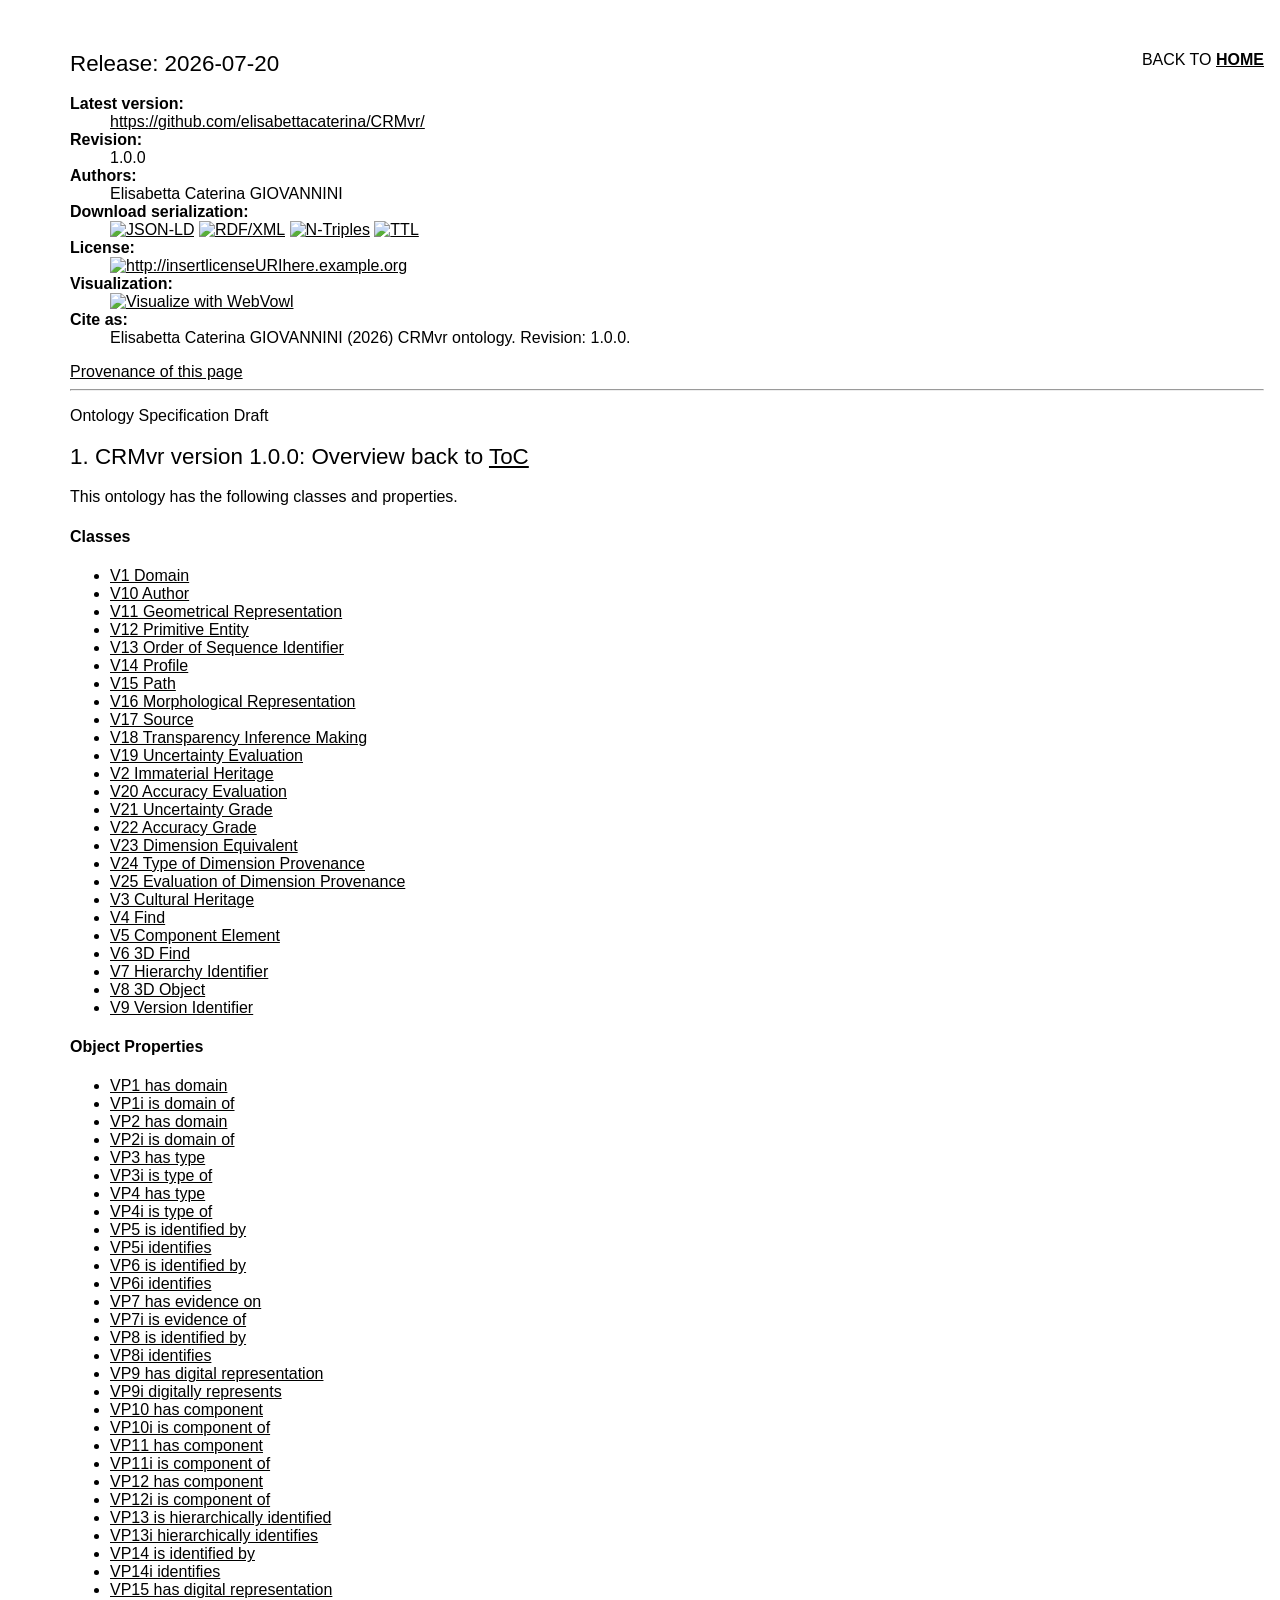
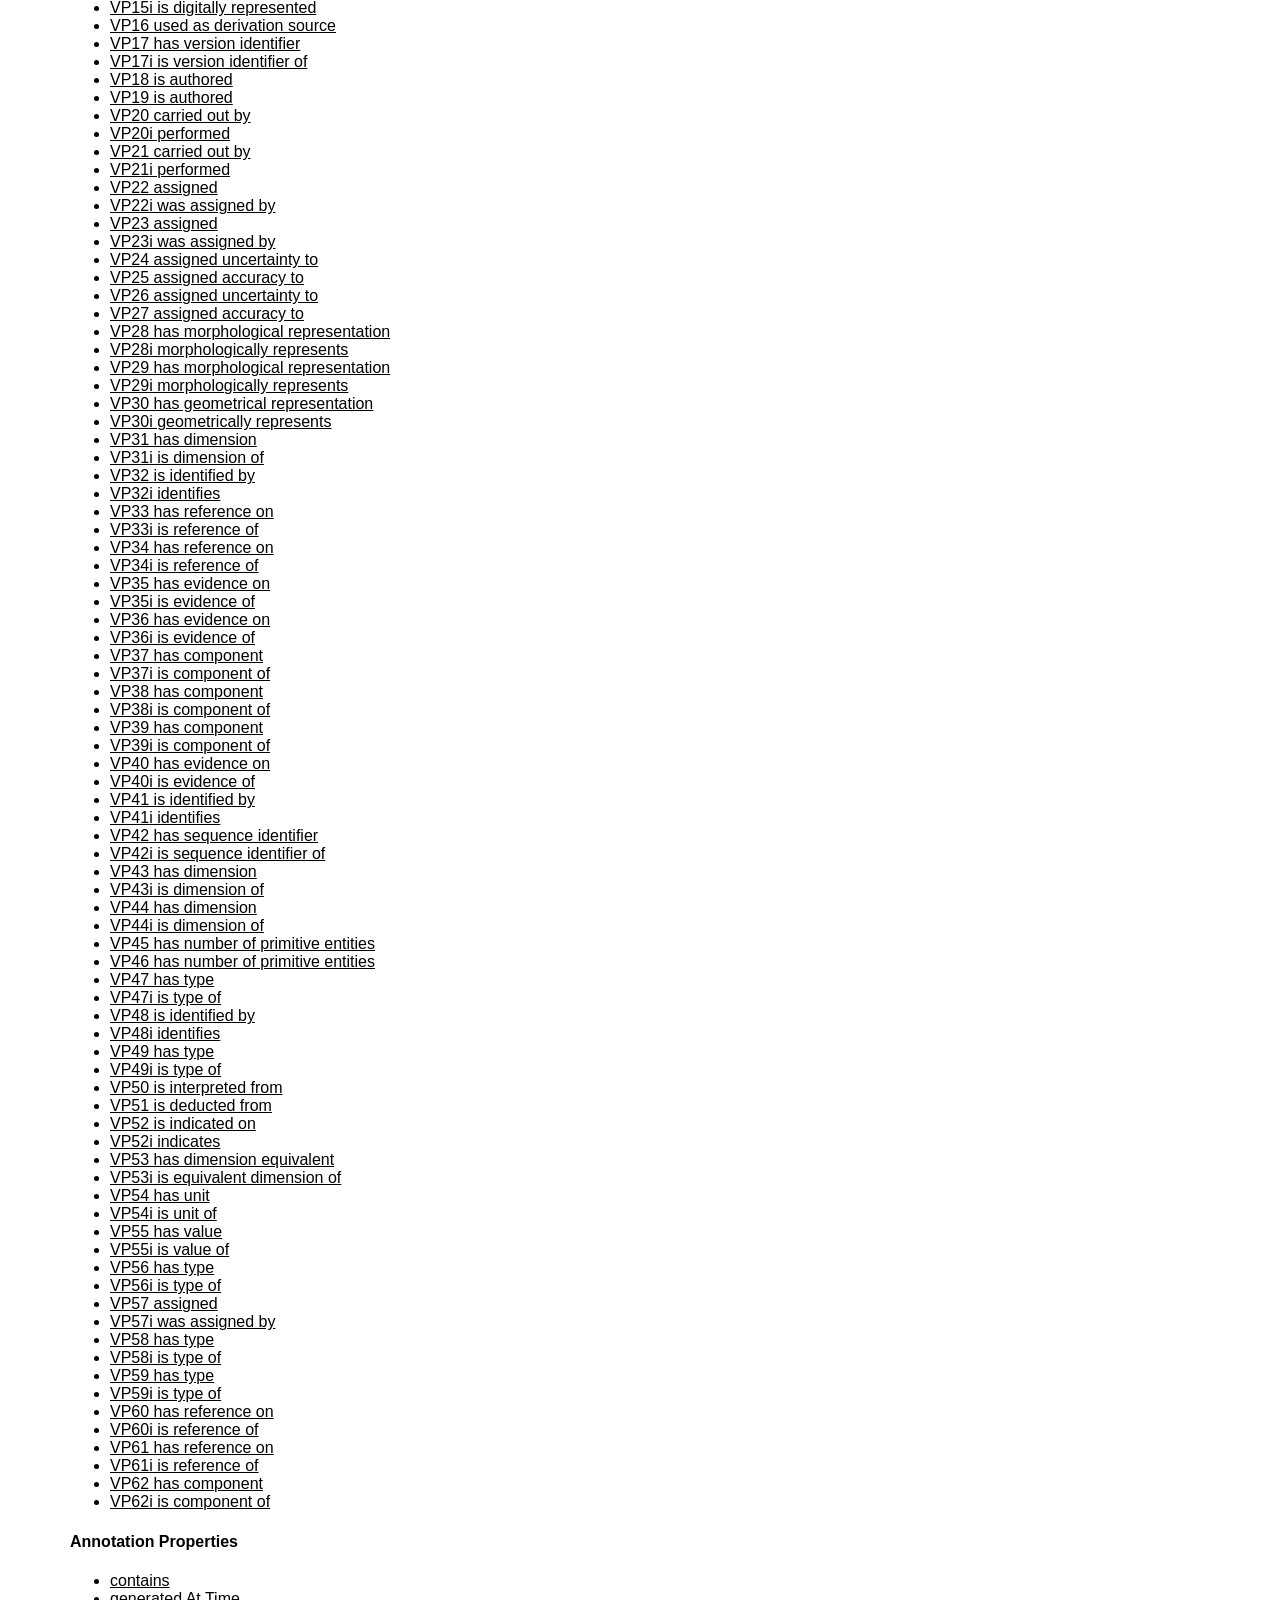
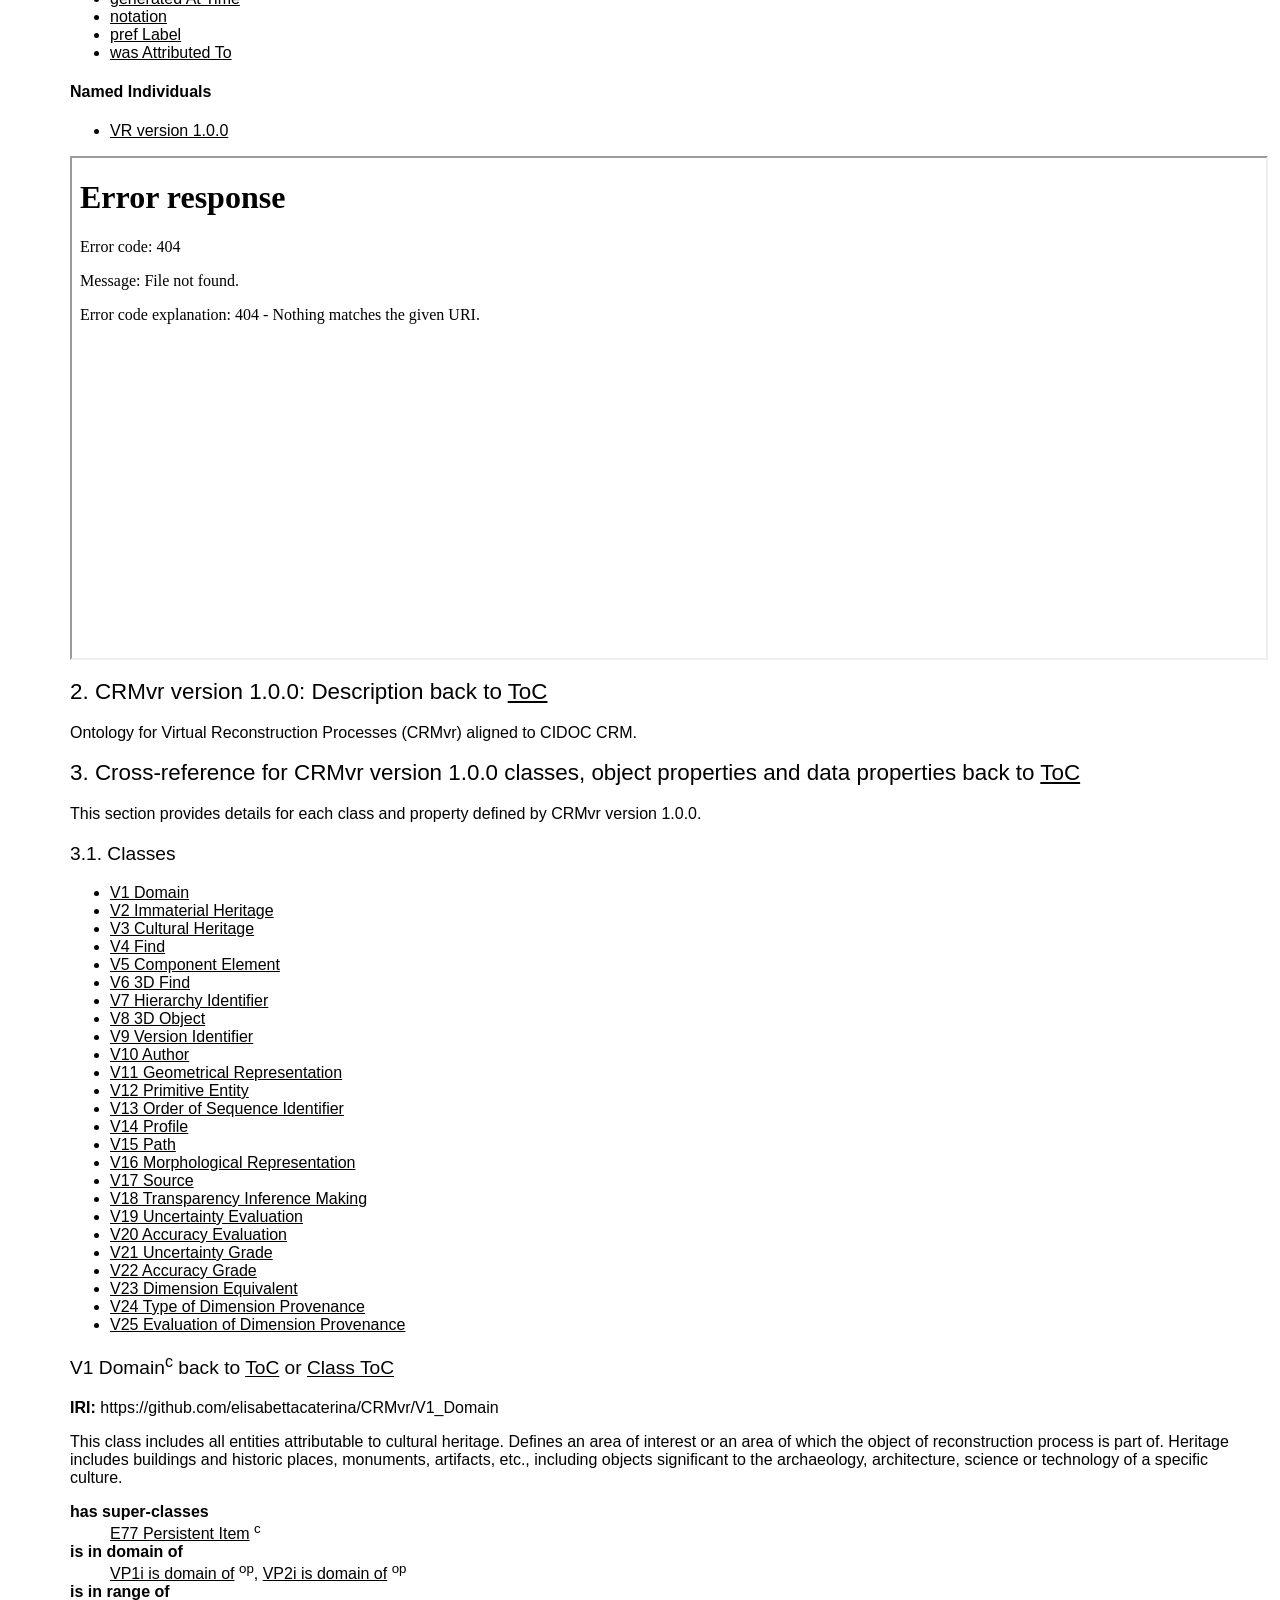
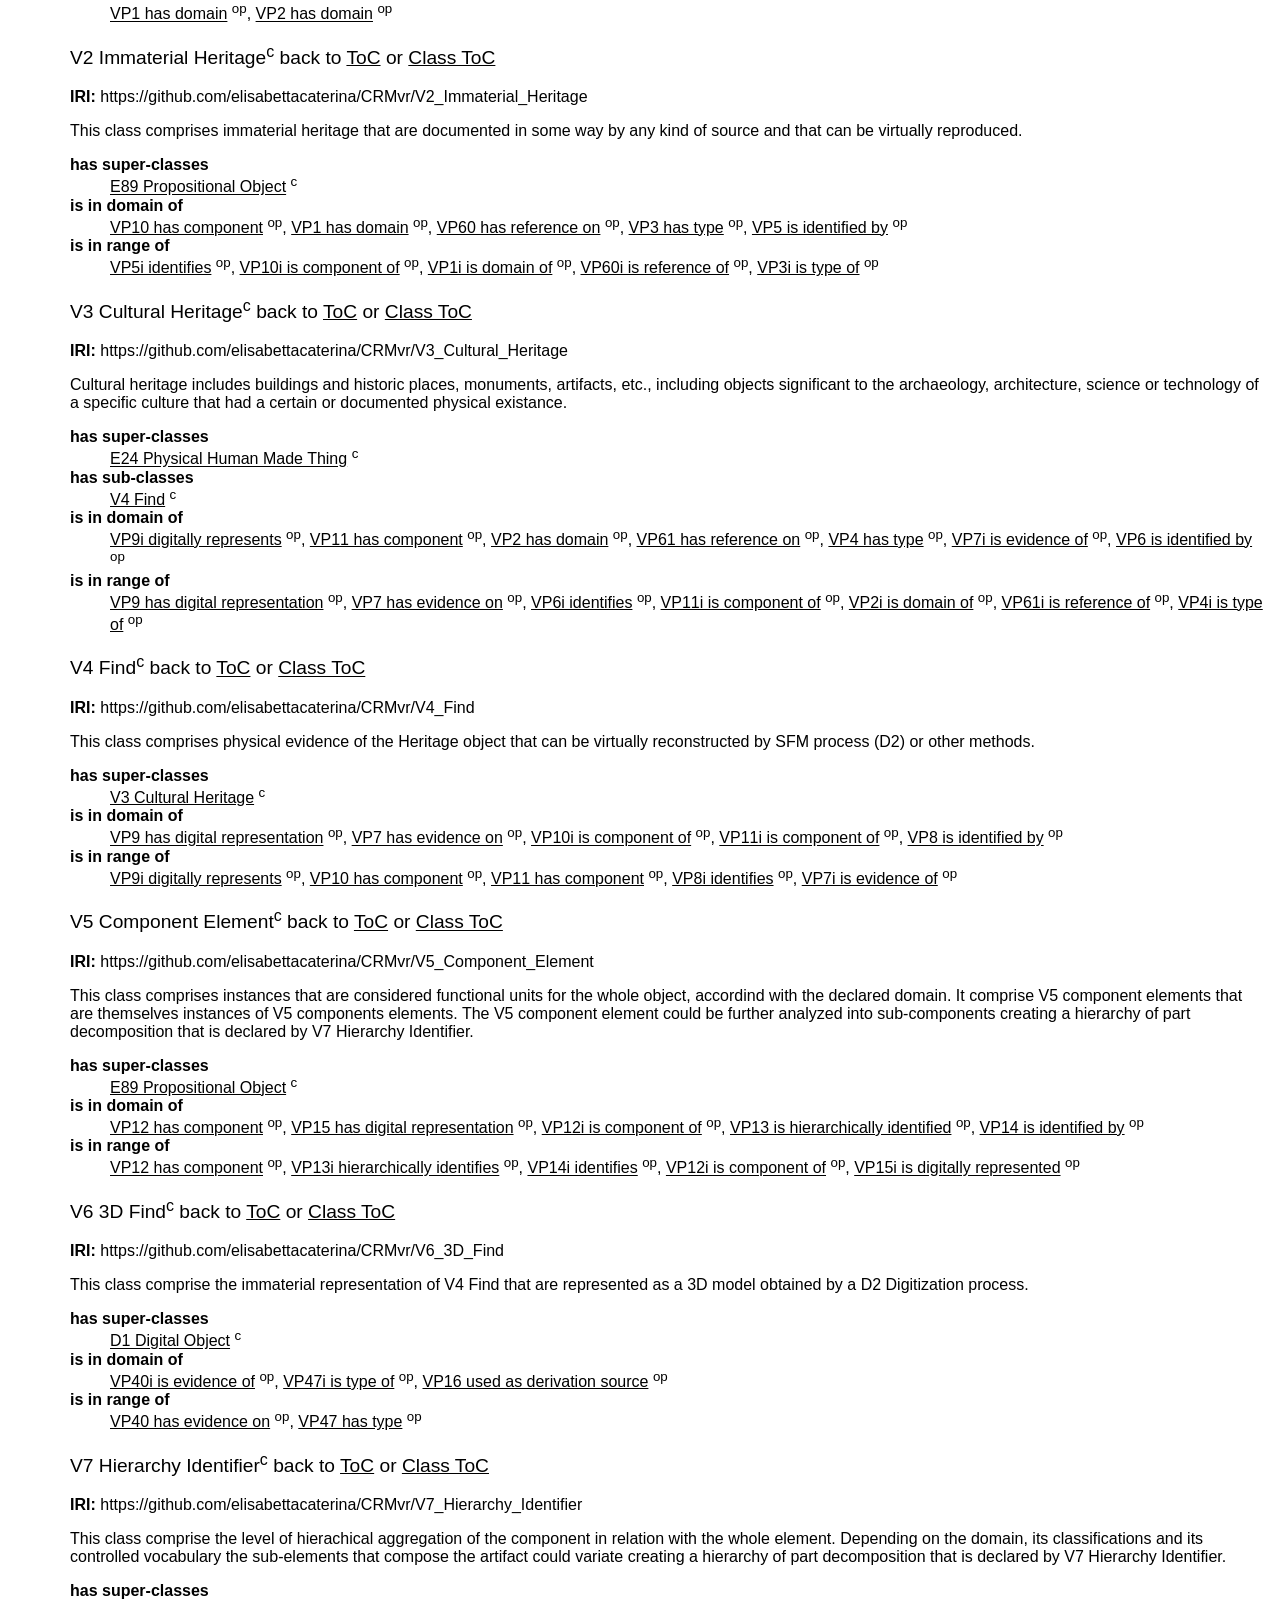
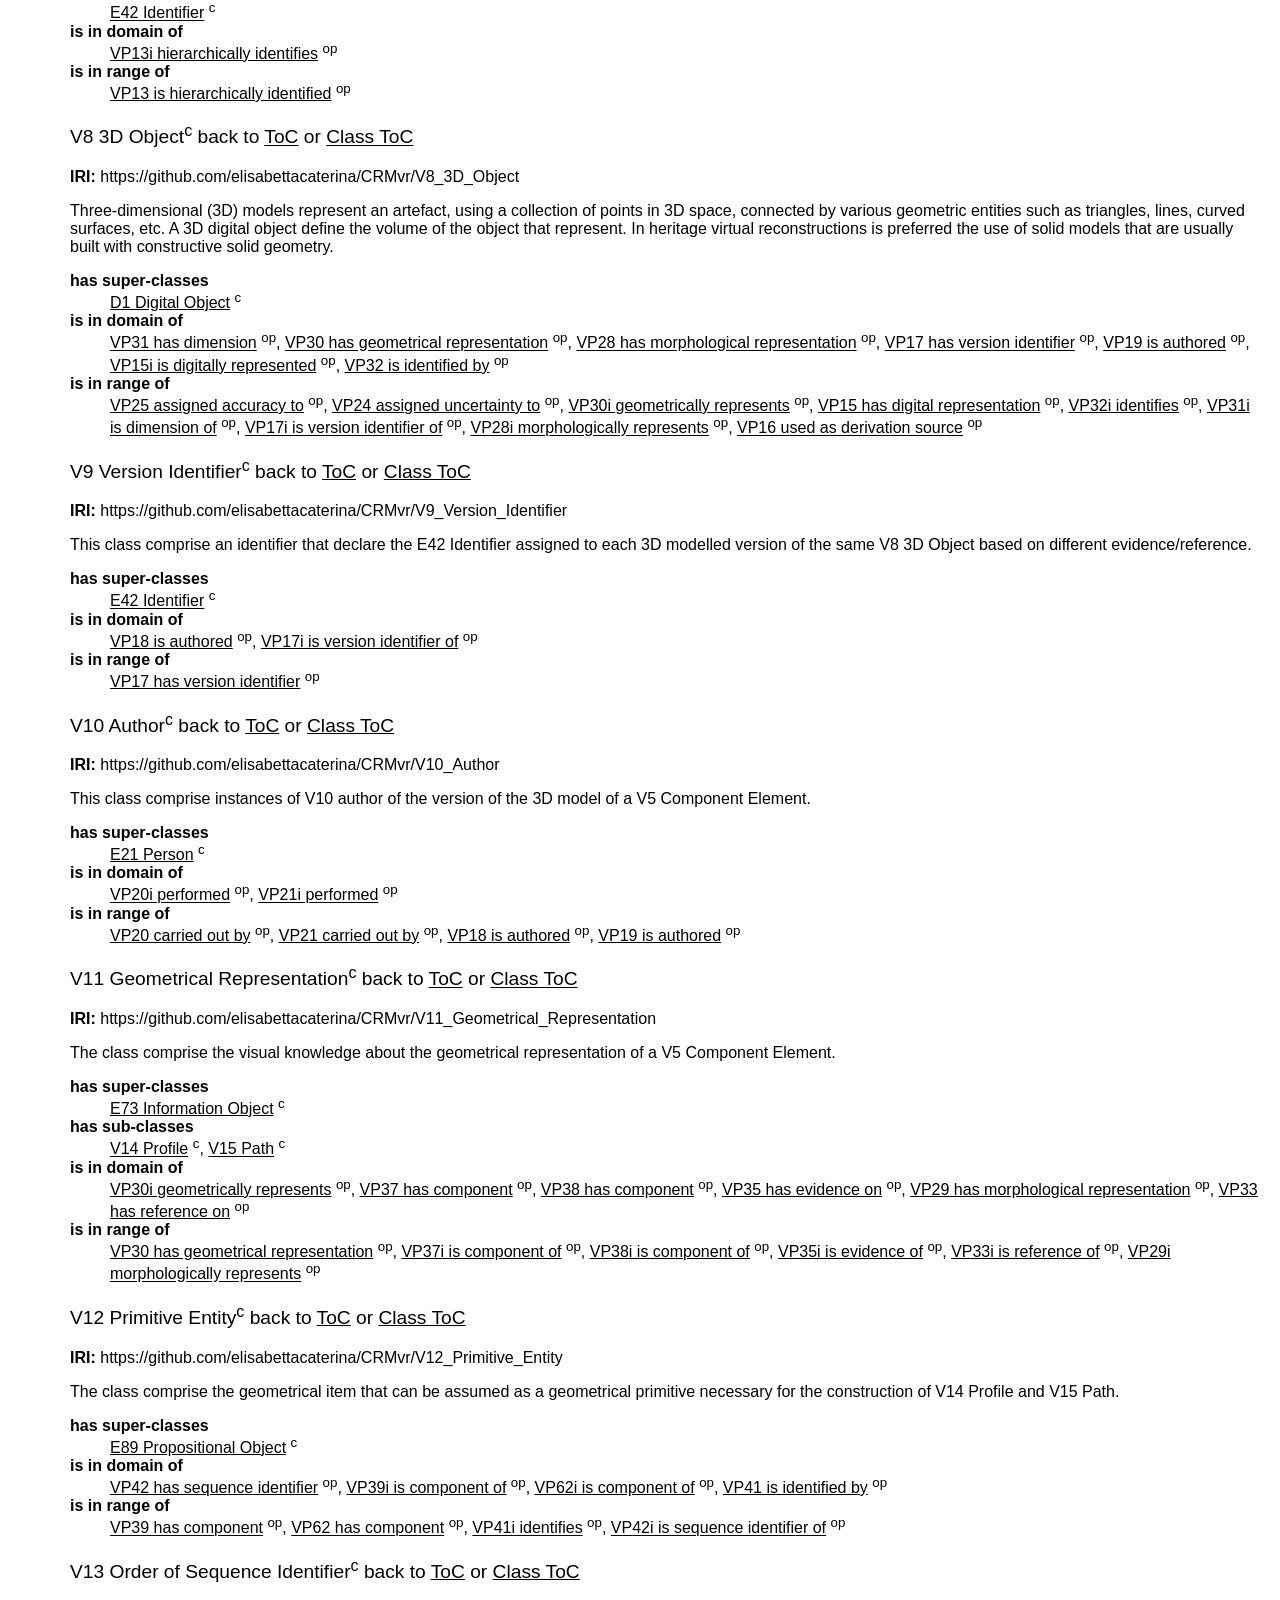
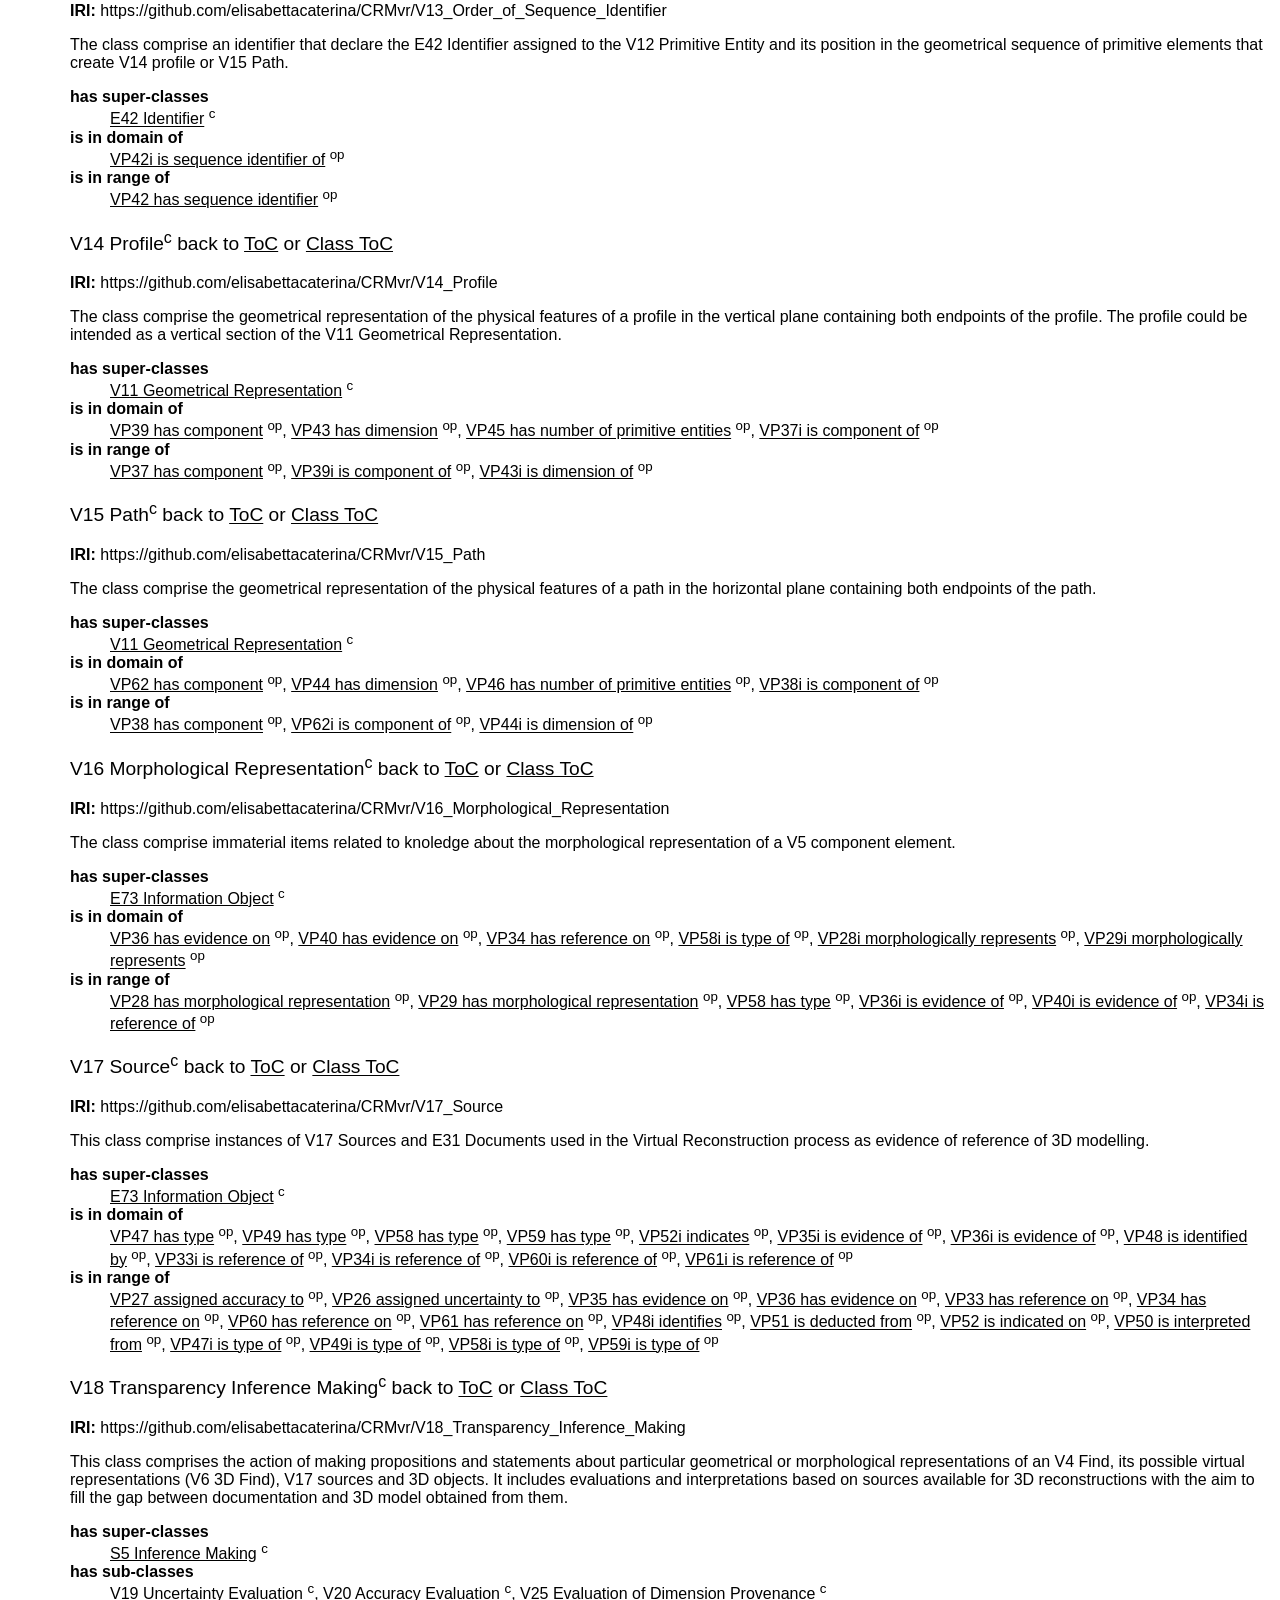
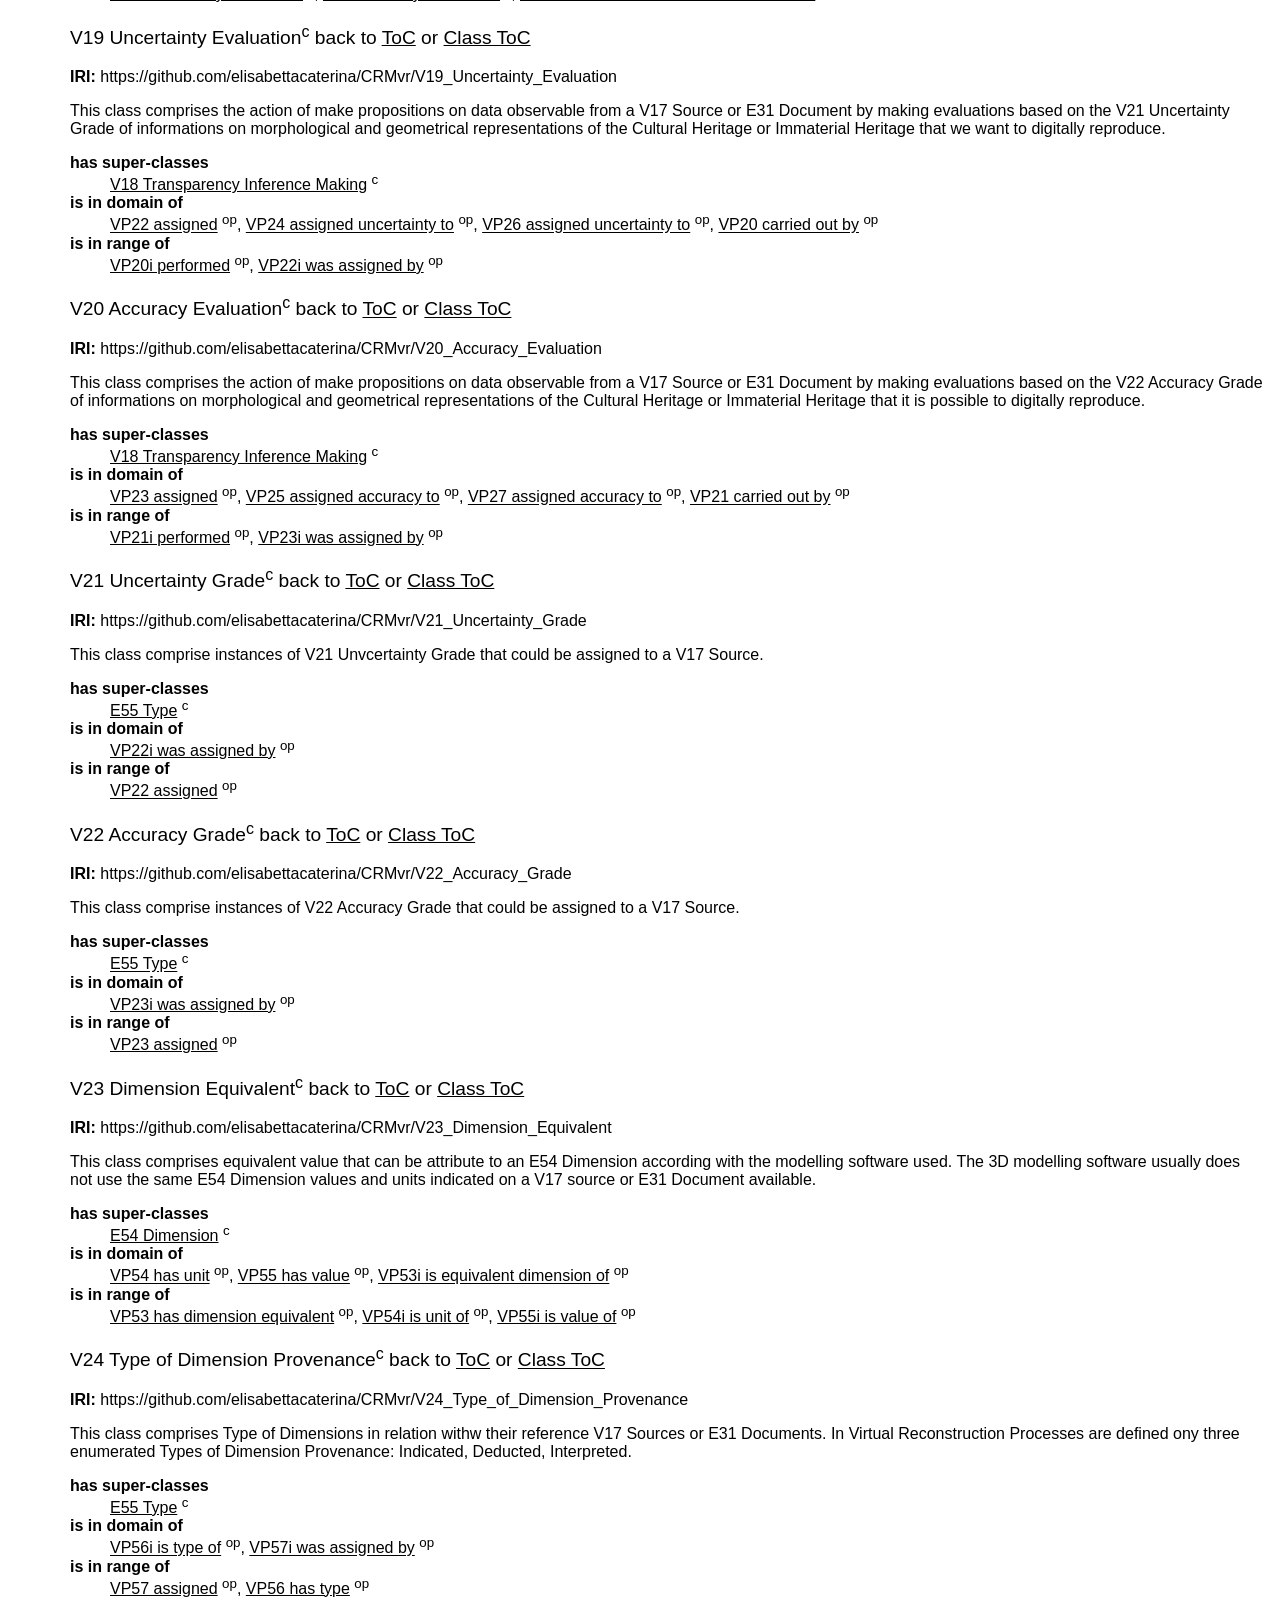
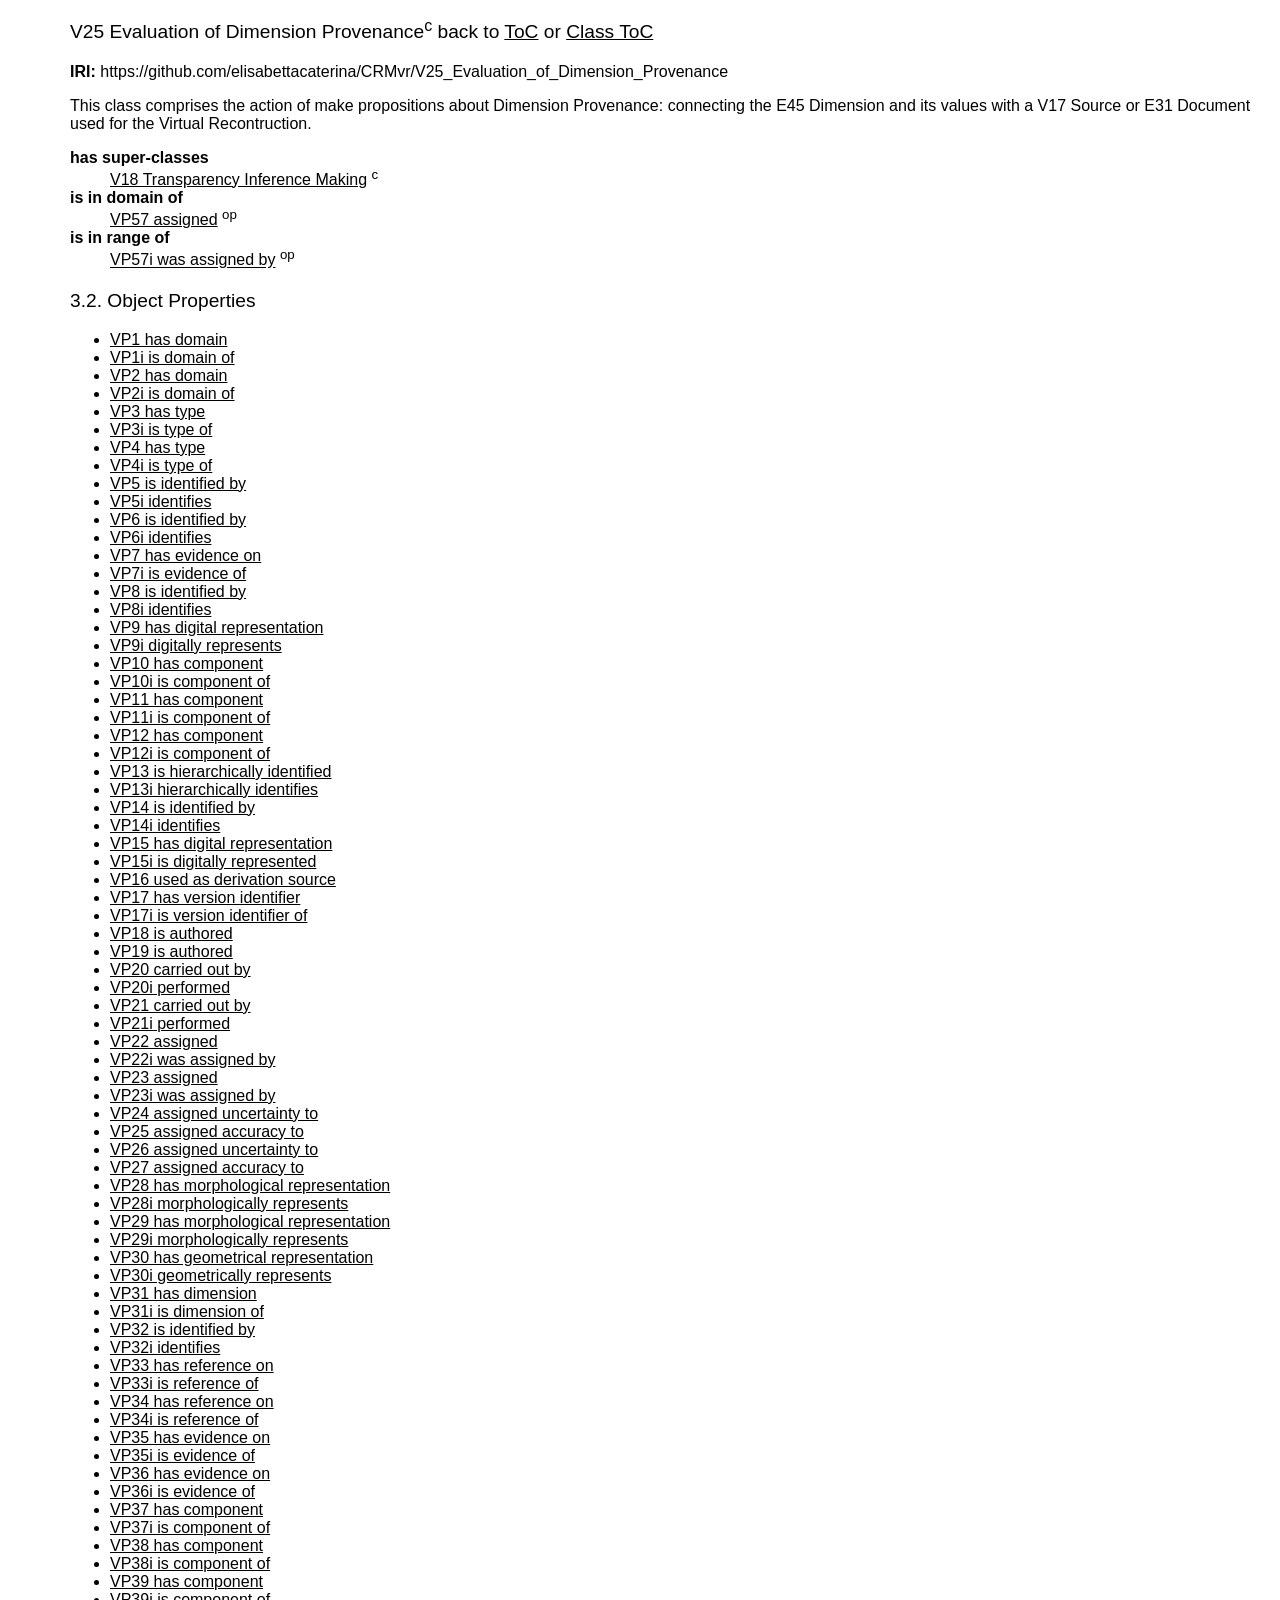
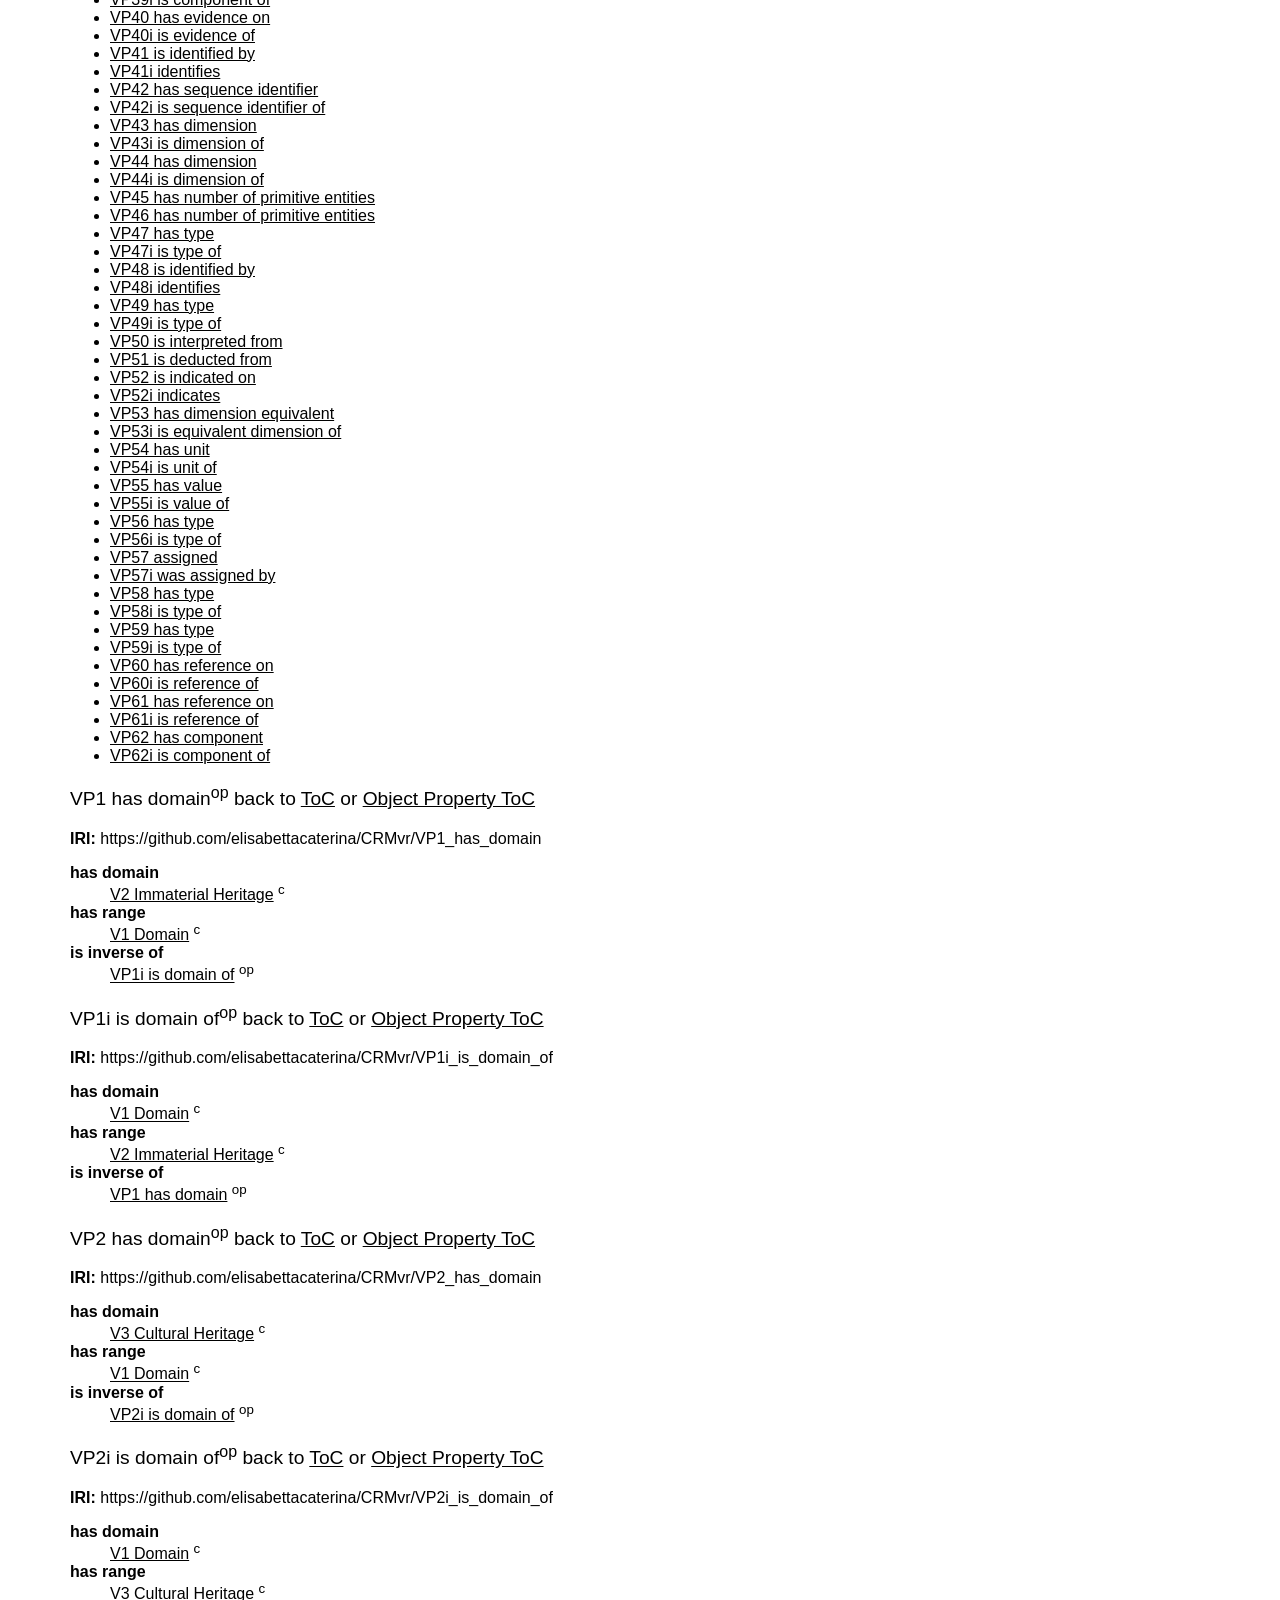
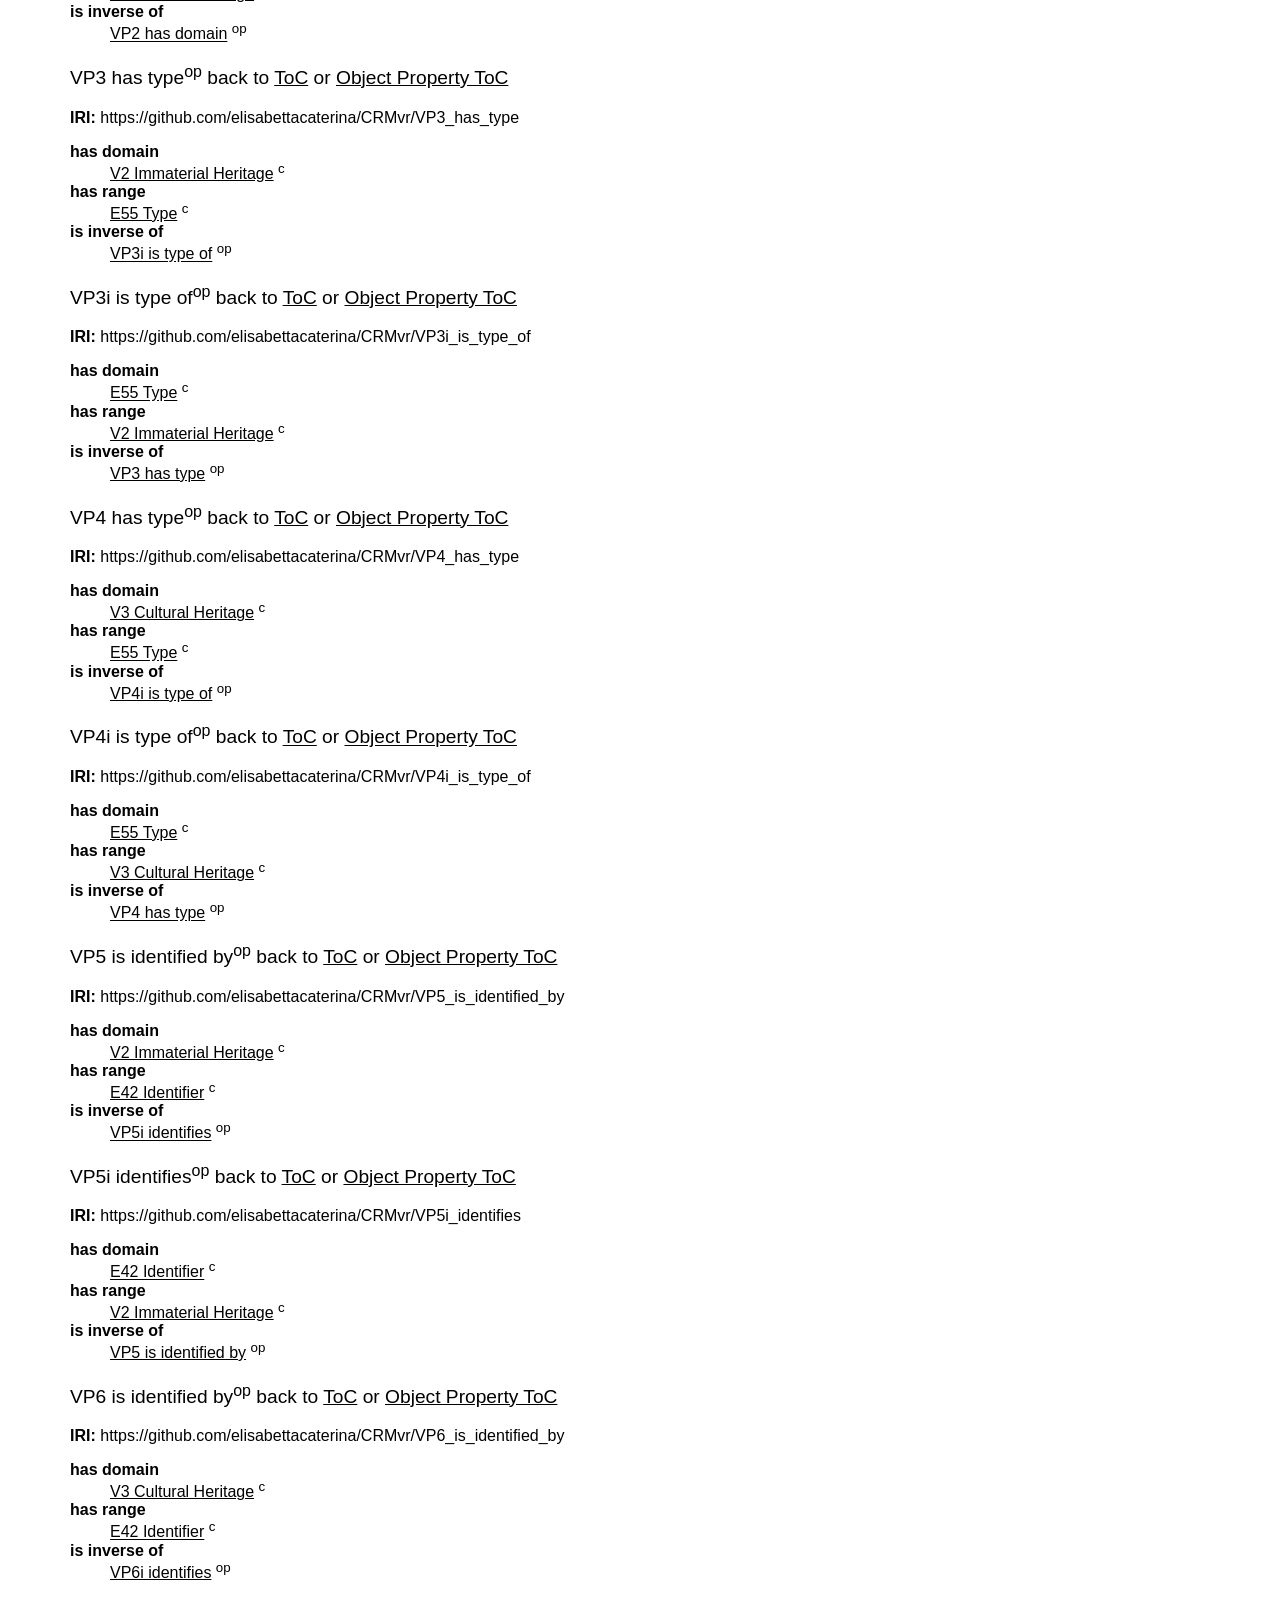
==== commit 2a74f5b5: "Update index-en.html" ====
--- a/CRMvr/index-en.html
+++ b/CRMvr/index-en.html
@@ -4579,7 +4579,13 @@
   <div id="references">
 <h2 id="ref" class="list">References <span class="backlink"> back to <a href="#toc">ToC</a></span></h2>
 <span class="markdown">
-Add your references here. It is recommended to have them as a list.</span>
+<ul class="ref-list">
+    <li>Giovannini, Elisabetta Caterina (2022). <i>Knowledge Representation in Architecture. Data modelling between Digital Humanities and H-BIM</i>. Rome: Aracne Editrice. ISBN <a href="https://www.aracneeditrice.eu/it/pubblicazioni/knowledge-representation-in-architecture-elisabetta-caterina-giovannini-9791259945549.html">979-12-5994-798-7</a>.</li>
+
+    <li>Giovannini, Elisabetta Caterina (2018). <i>Virtual Reconstruction Information Management. A scientific method and 3D visualization of Virtual Reconstruction Processes</i>. [Dissertation thesis], Alma Mater Studiorum Università di Bologna. Dottorato di ricerca in Architettura, XXX Ciclo. DOI <a href="https://amsdottorato.unibo.it/id/eprint/8330/">10.6092/unibo/amsdottorato/8330</a>.</li>
+
+    <li>Apollonio, Fabrizio Ivan, &amp; Giovannini, Elisabetta Caterina (2015). A paradata documentation methodology for the Uncertainty Visualization in digital reconstruction of CH artifacts. <i>SCIRES-IT – SCIentific RESearch and Information Technology</i>, 5(1), 1–24. DOI <a href="http://www.sciresit.it/article/view/11415">10.2423/i22394303v5n1p1</a>.</li>
+  </ul></span>
 
 </div>
 <div id="acknowledgments">
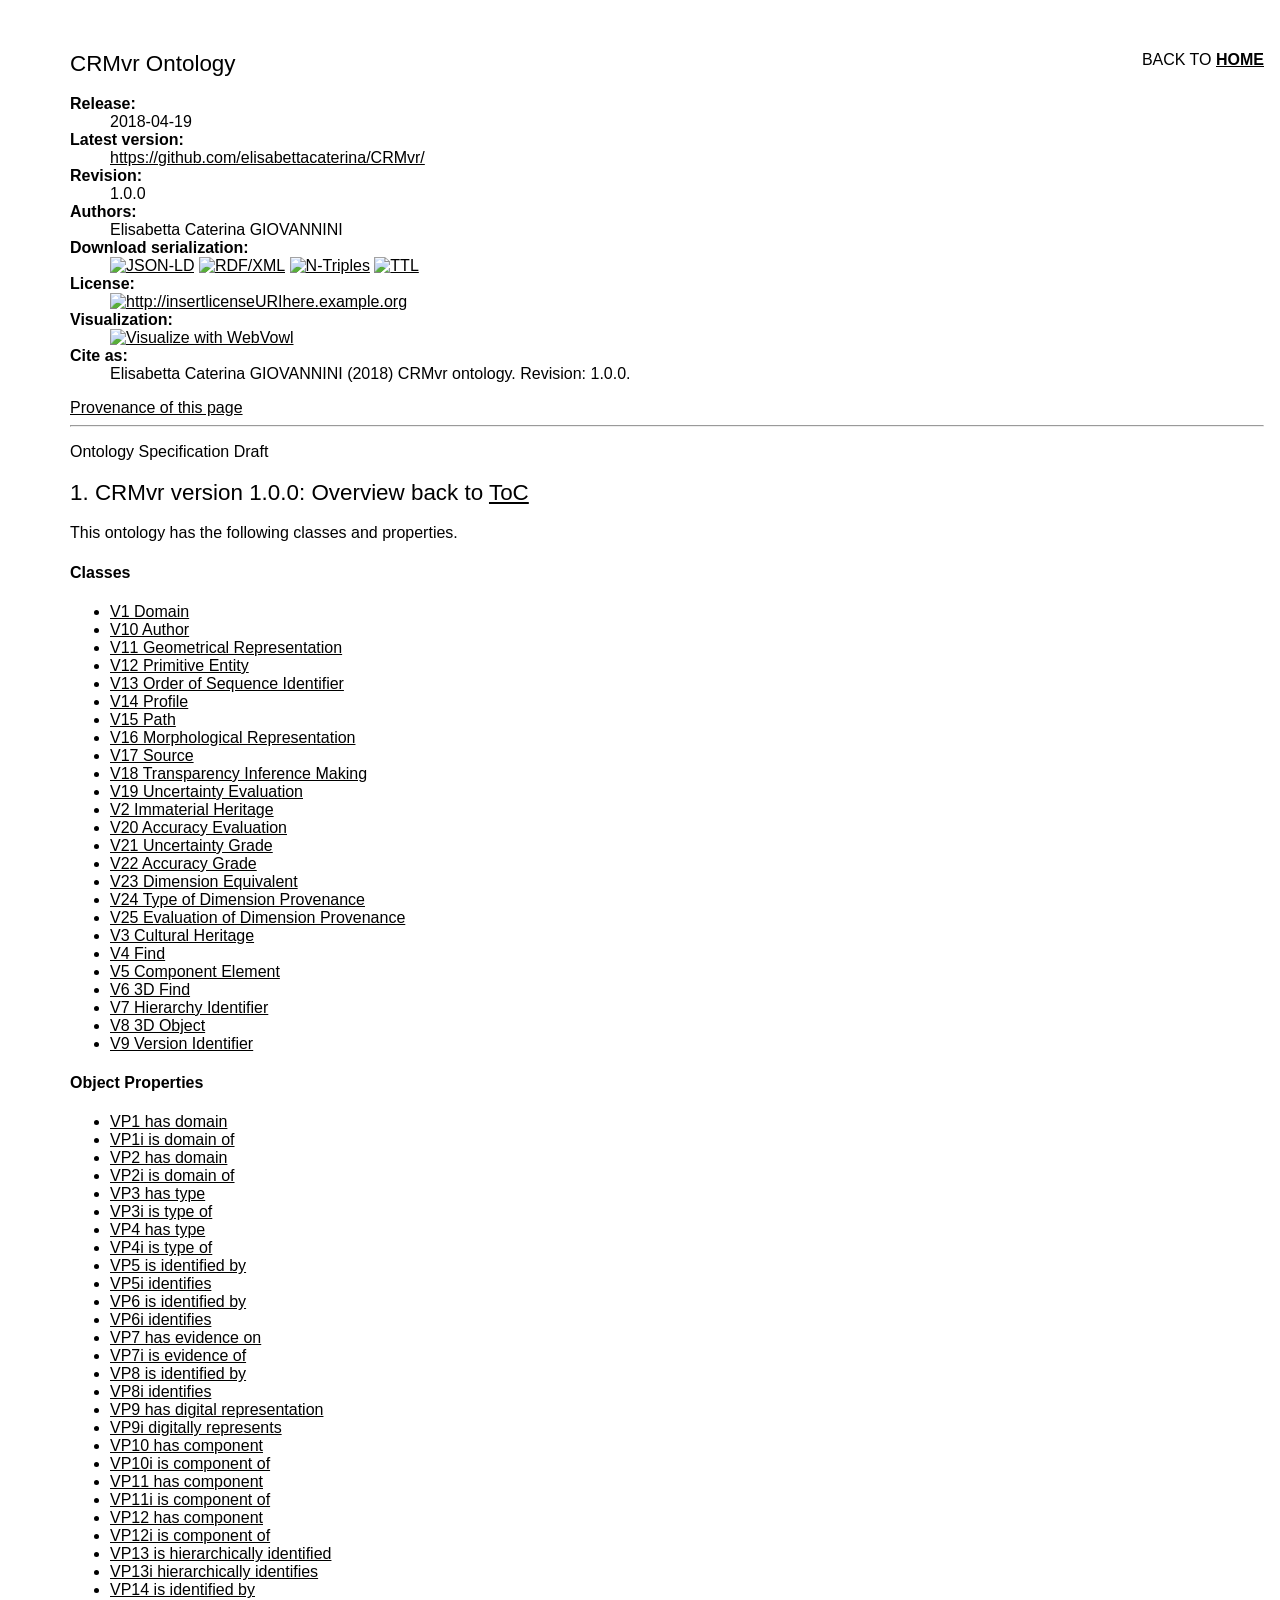
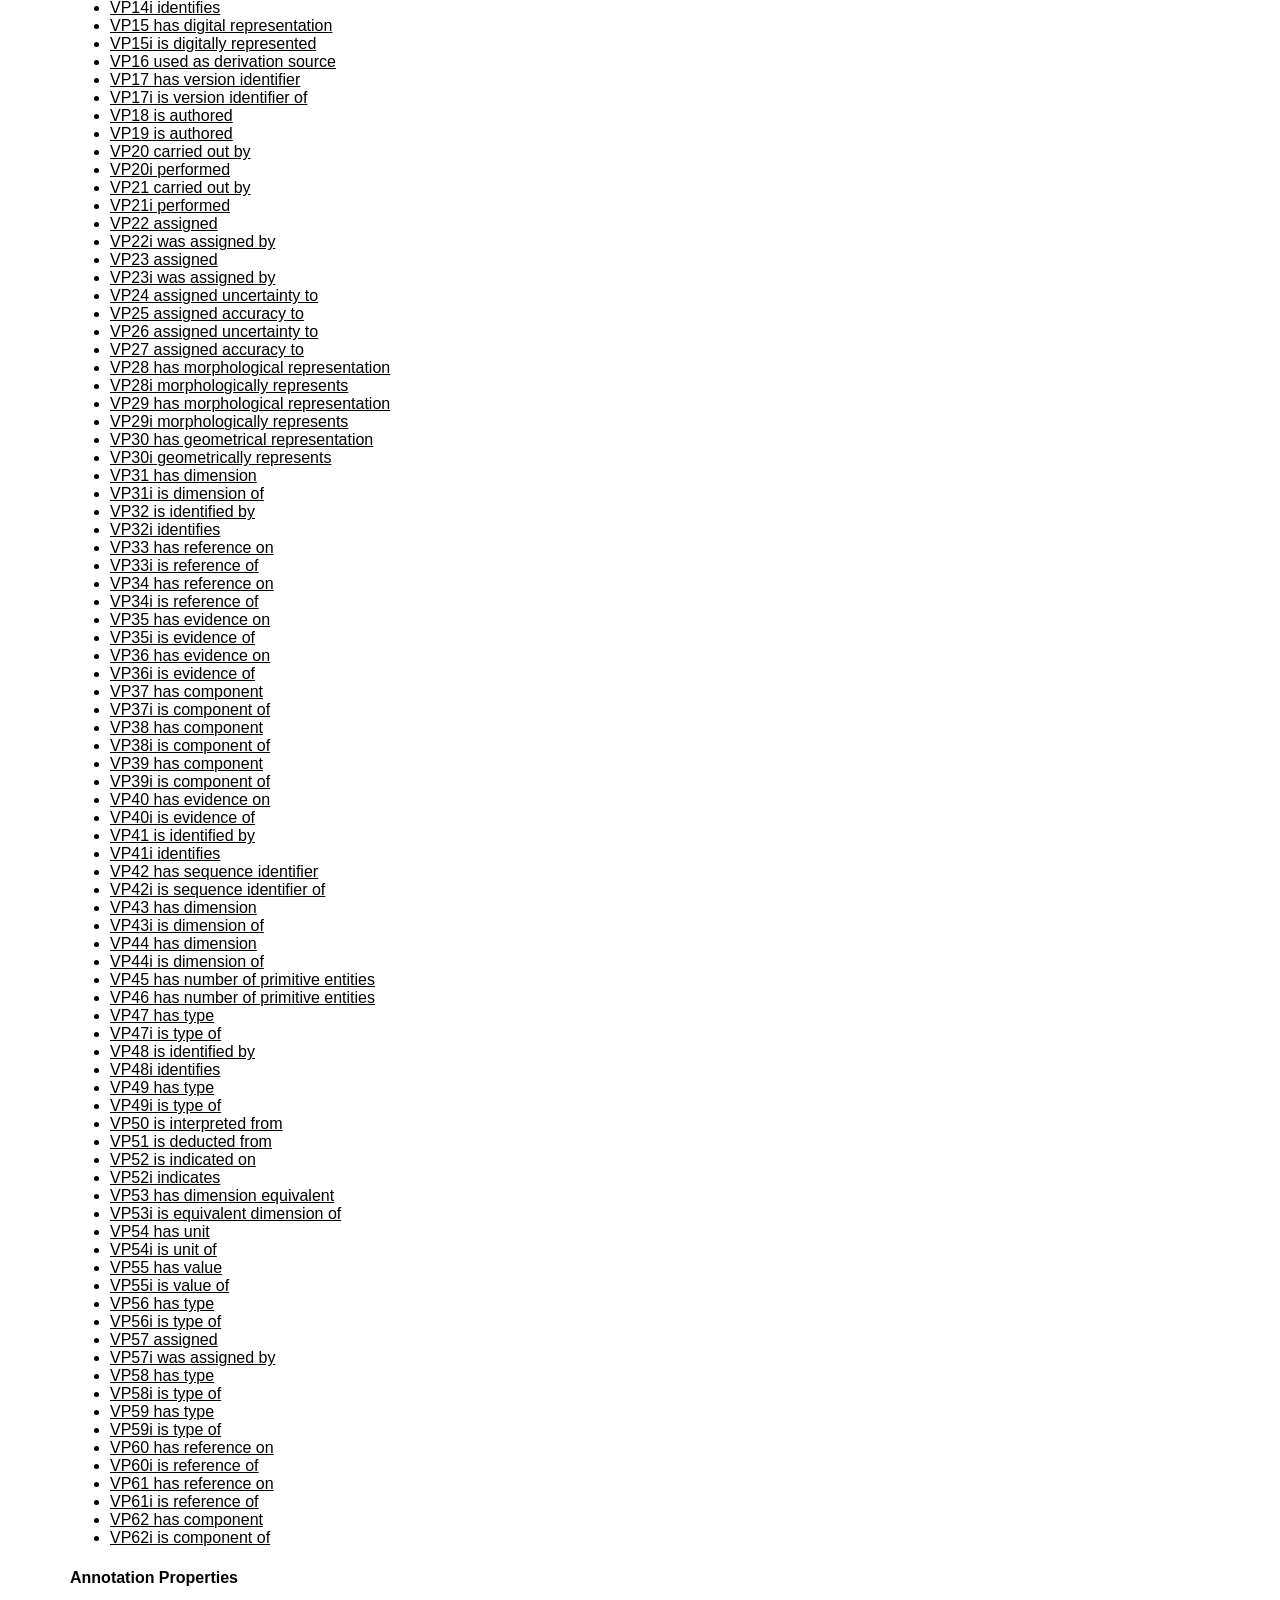
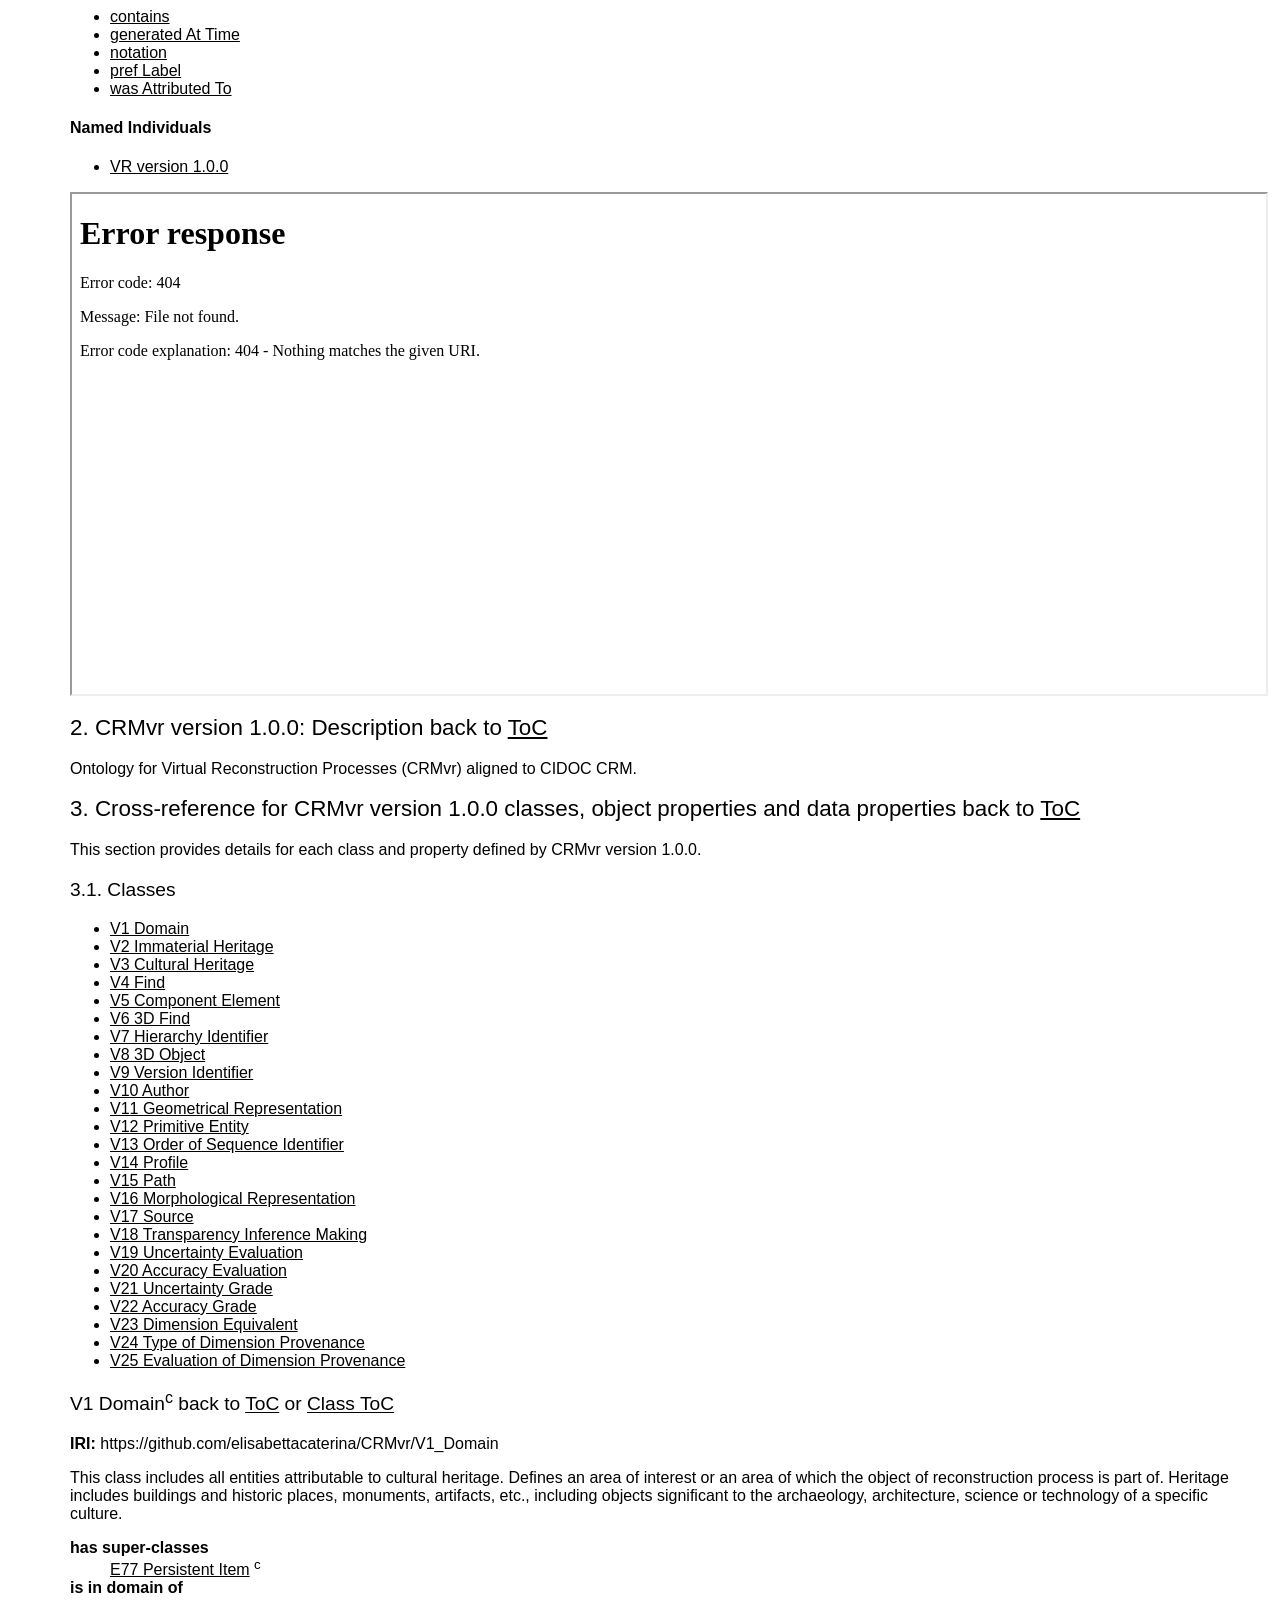
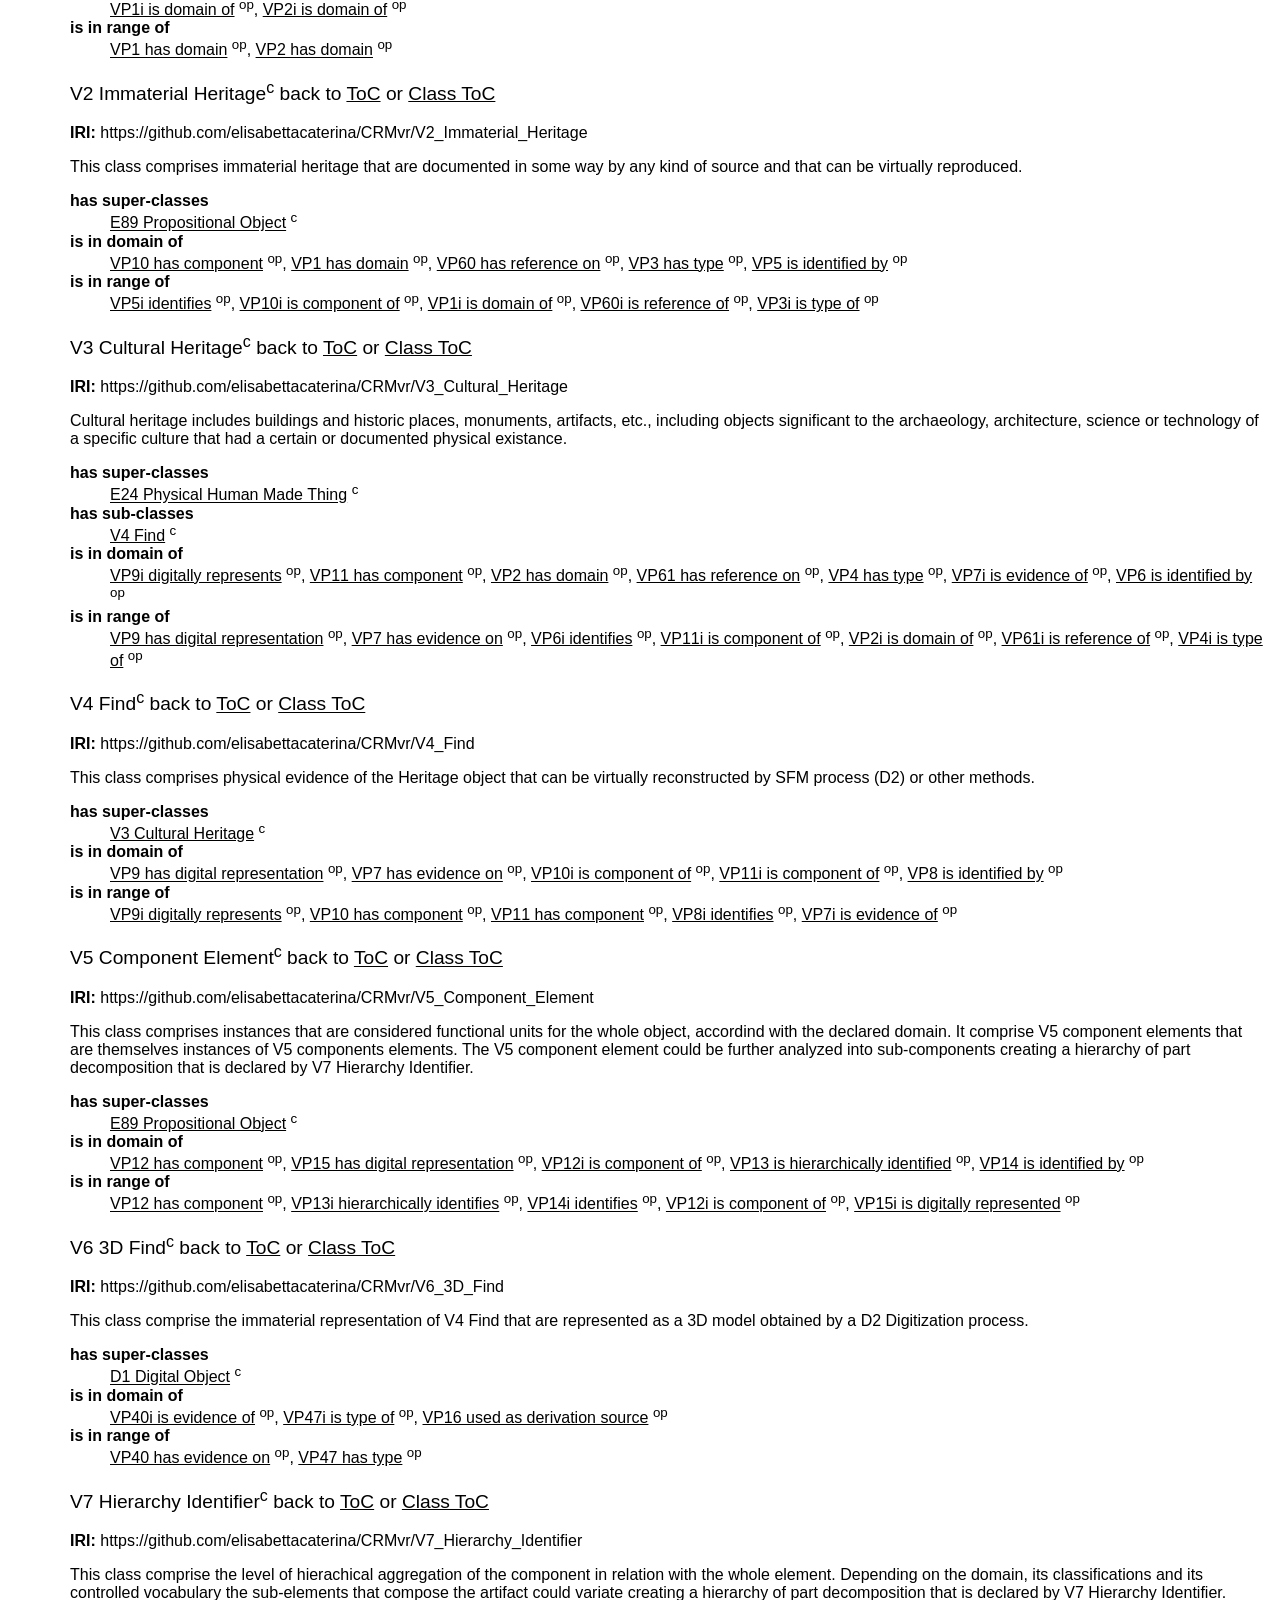
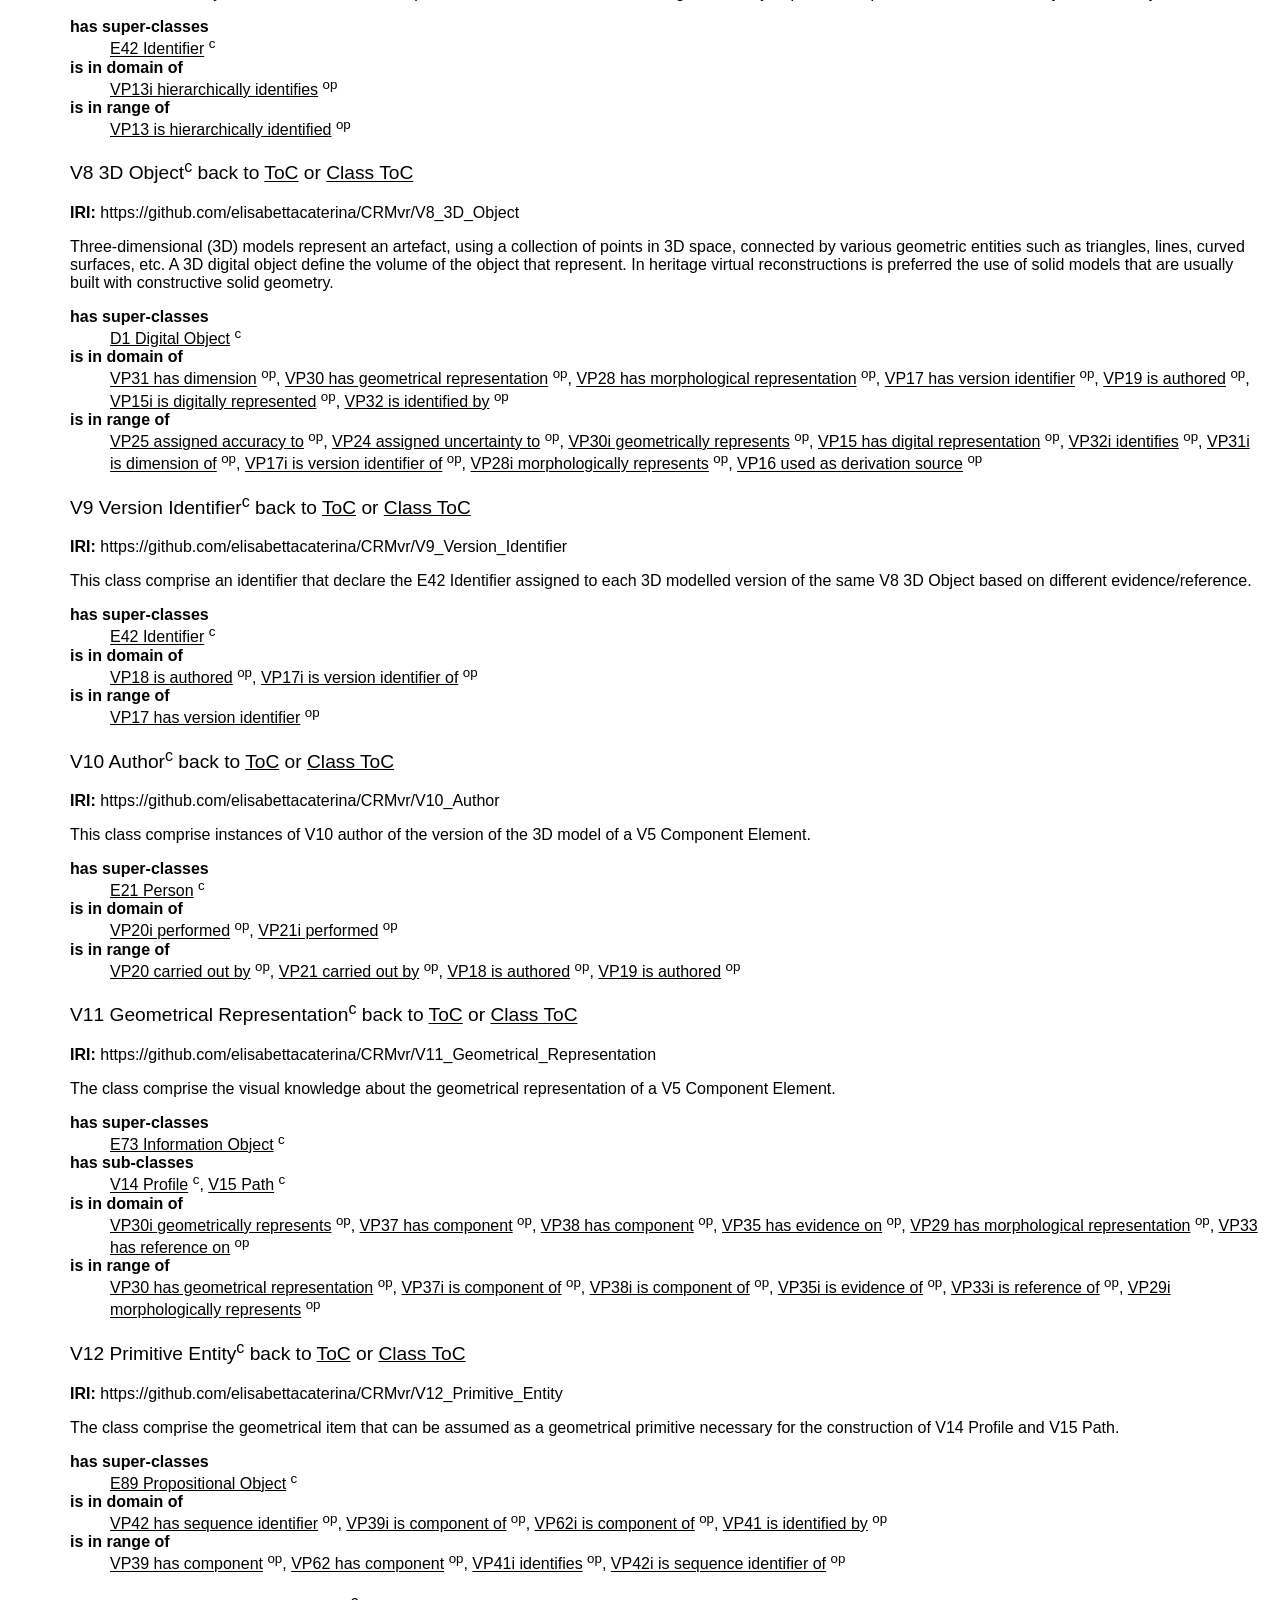
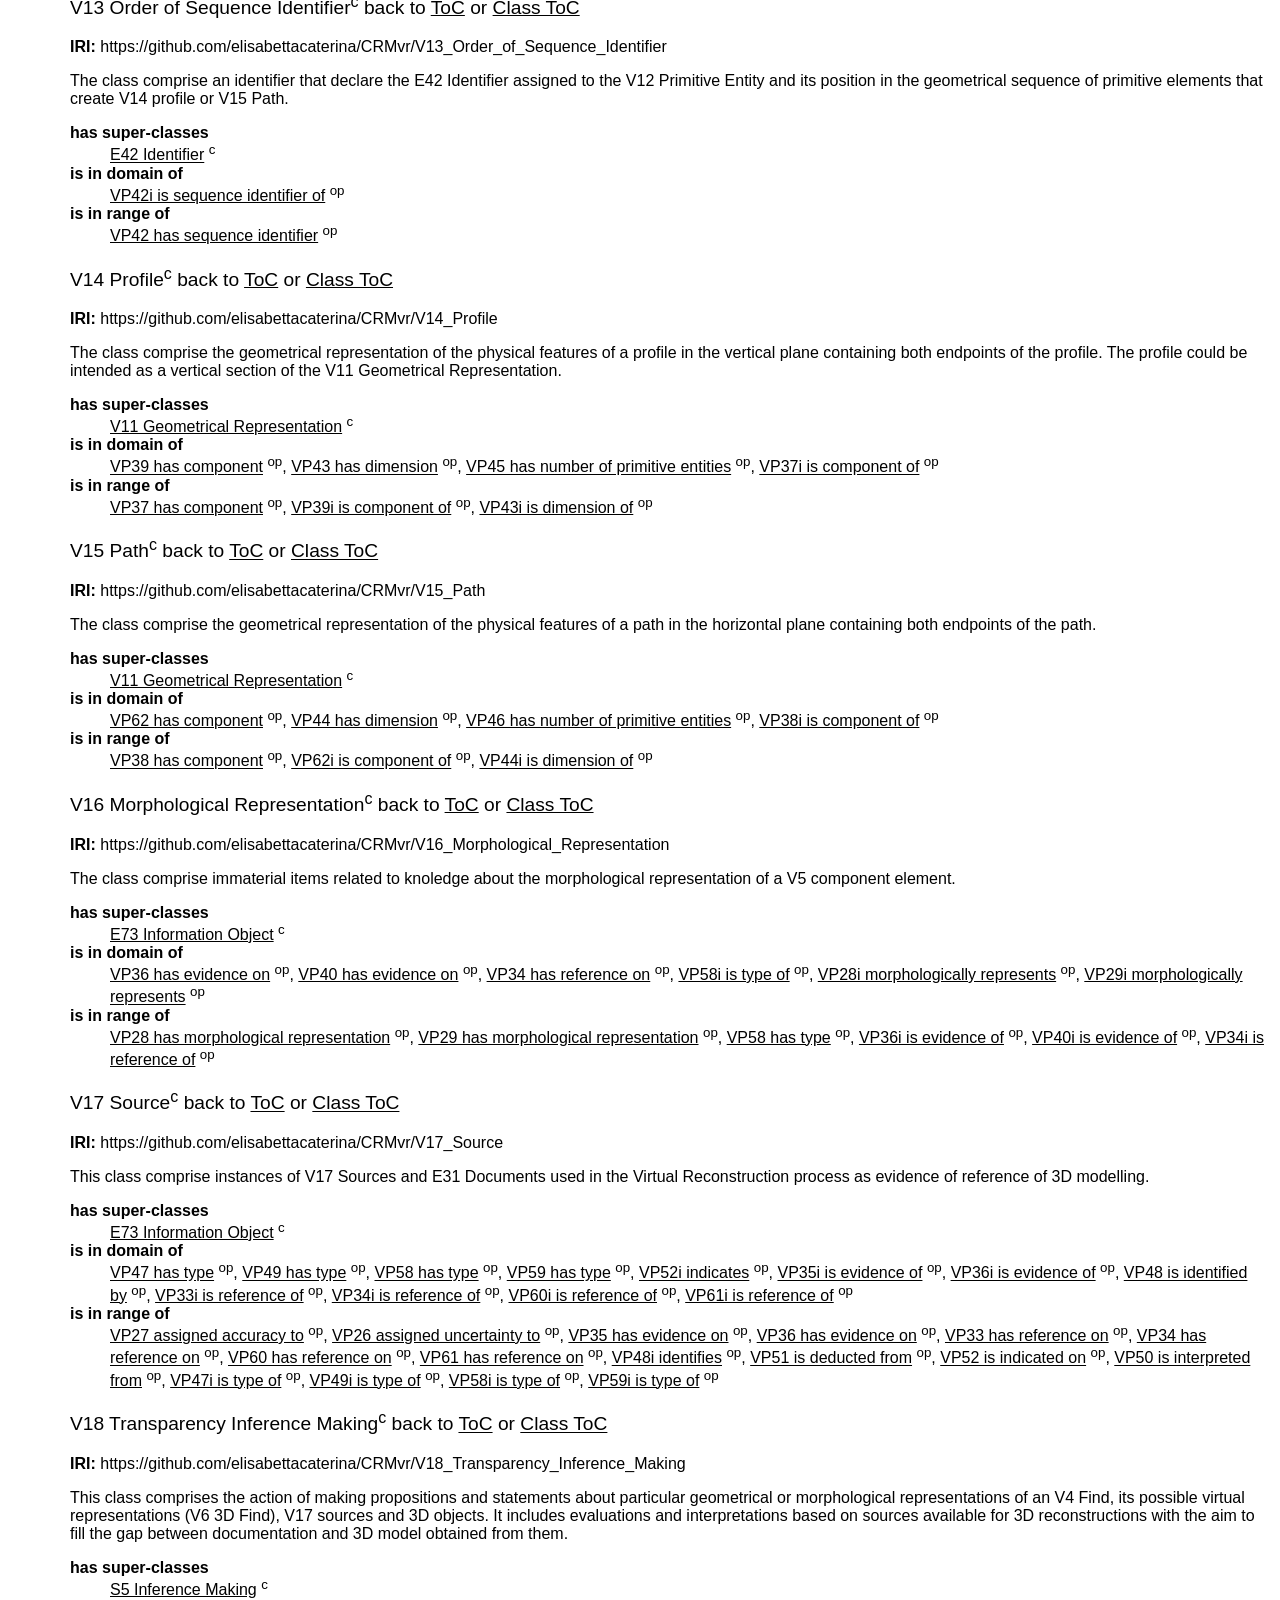
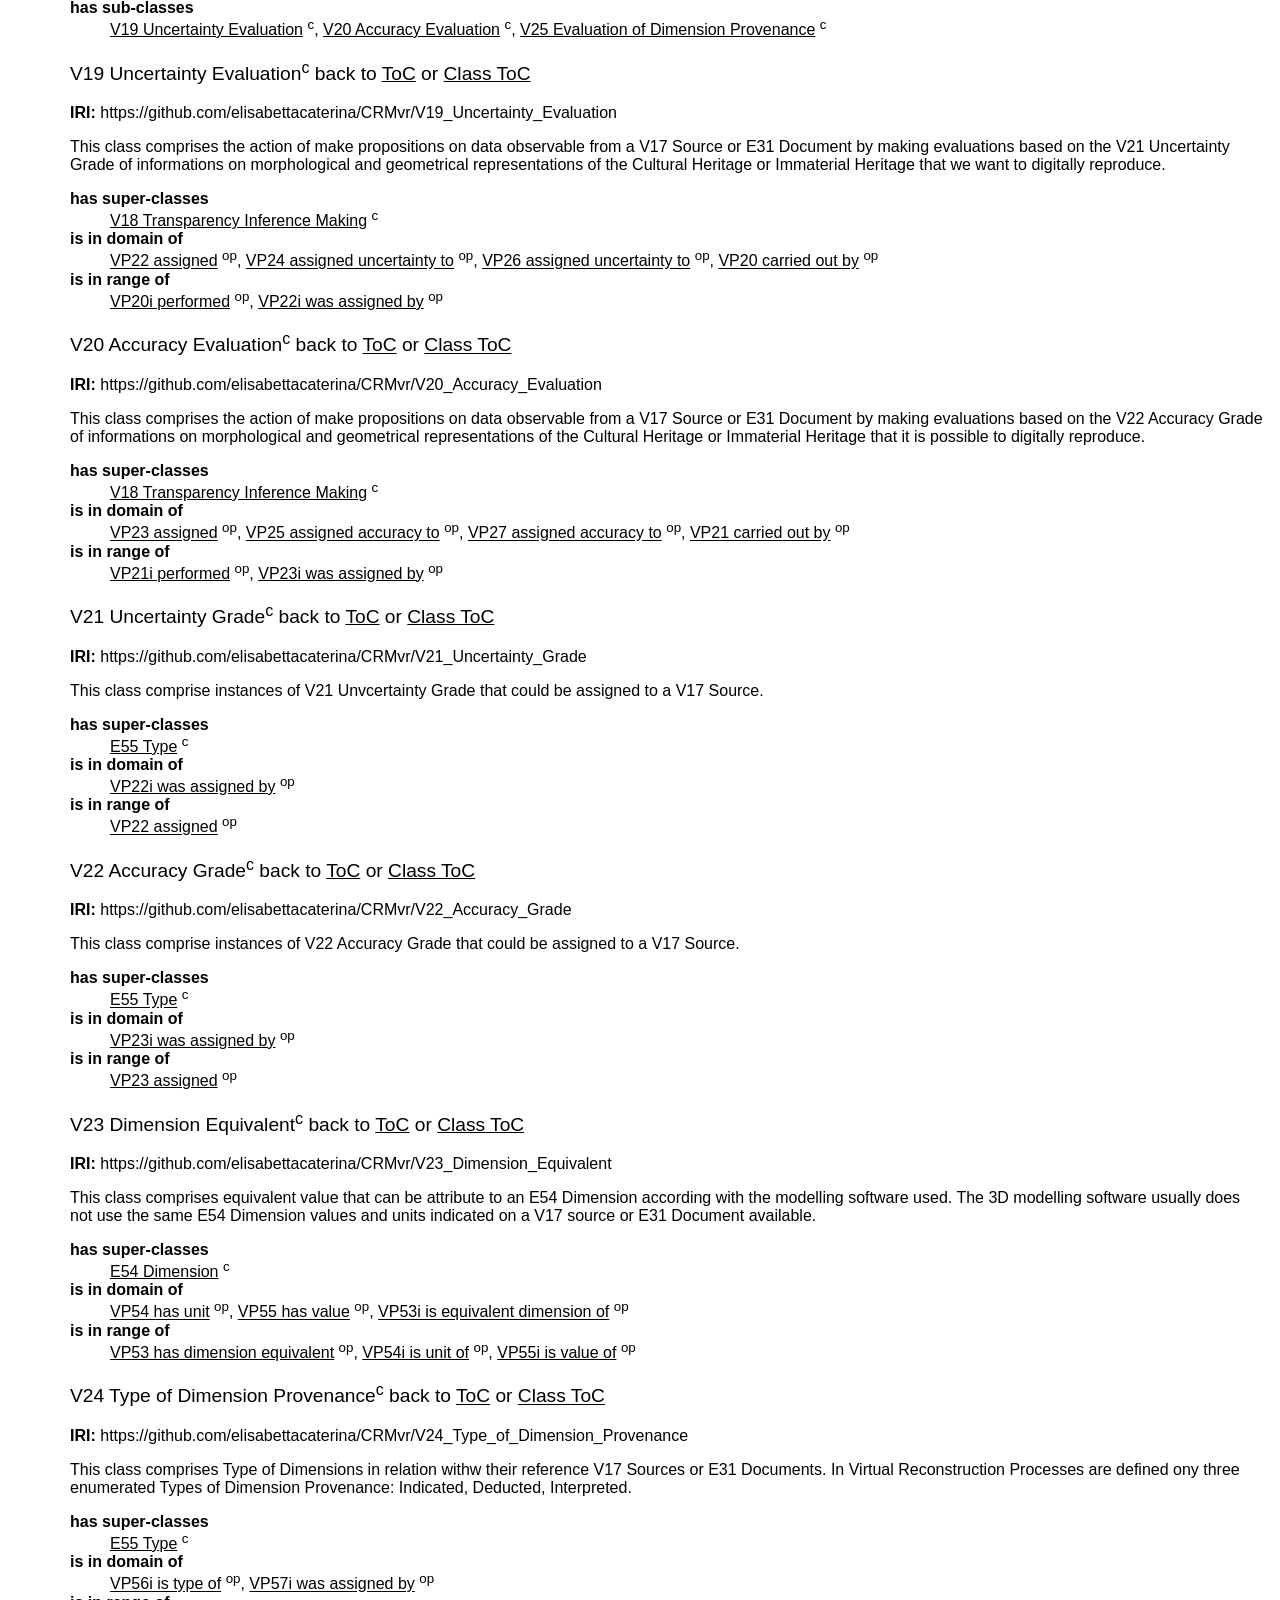
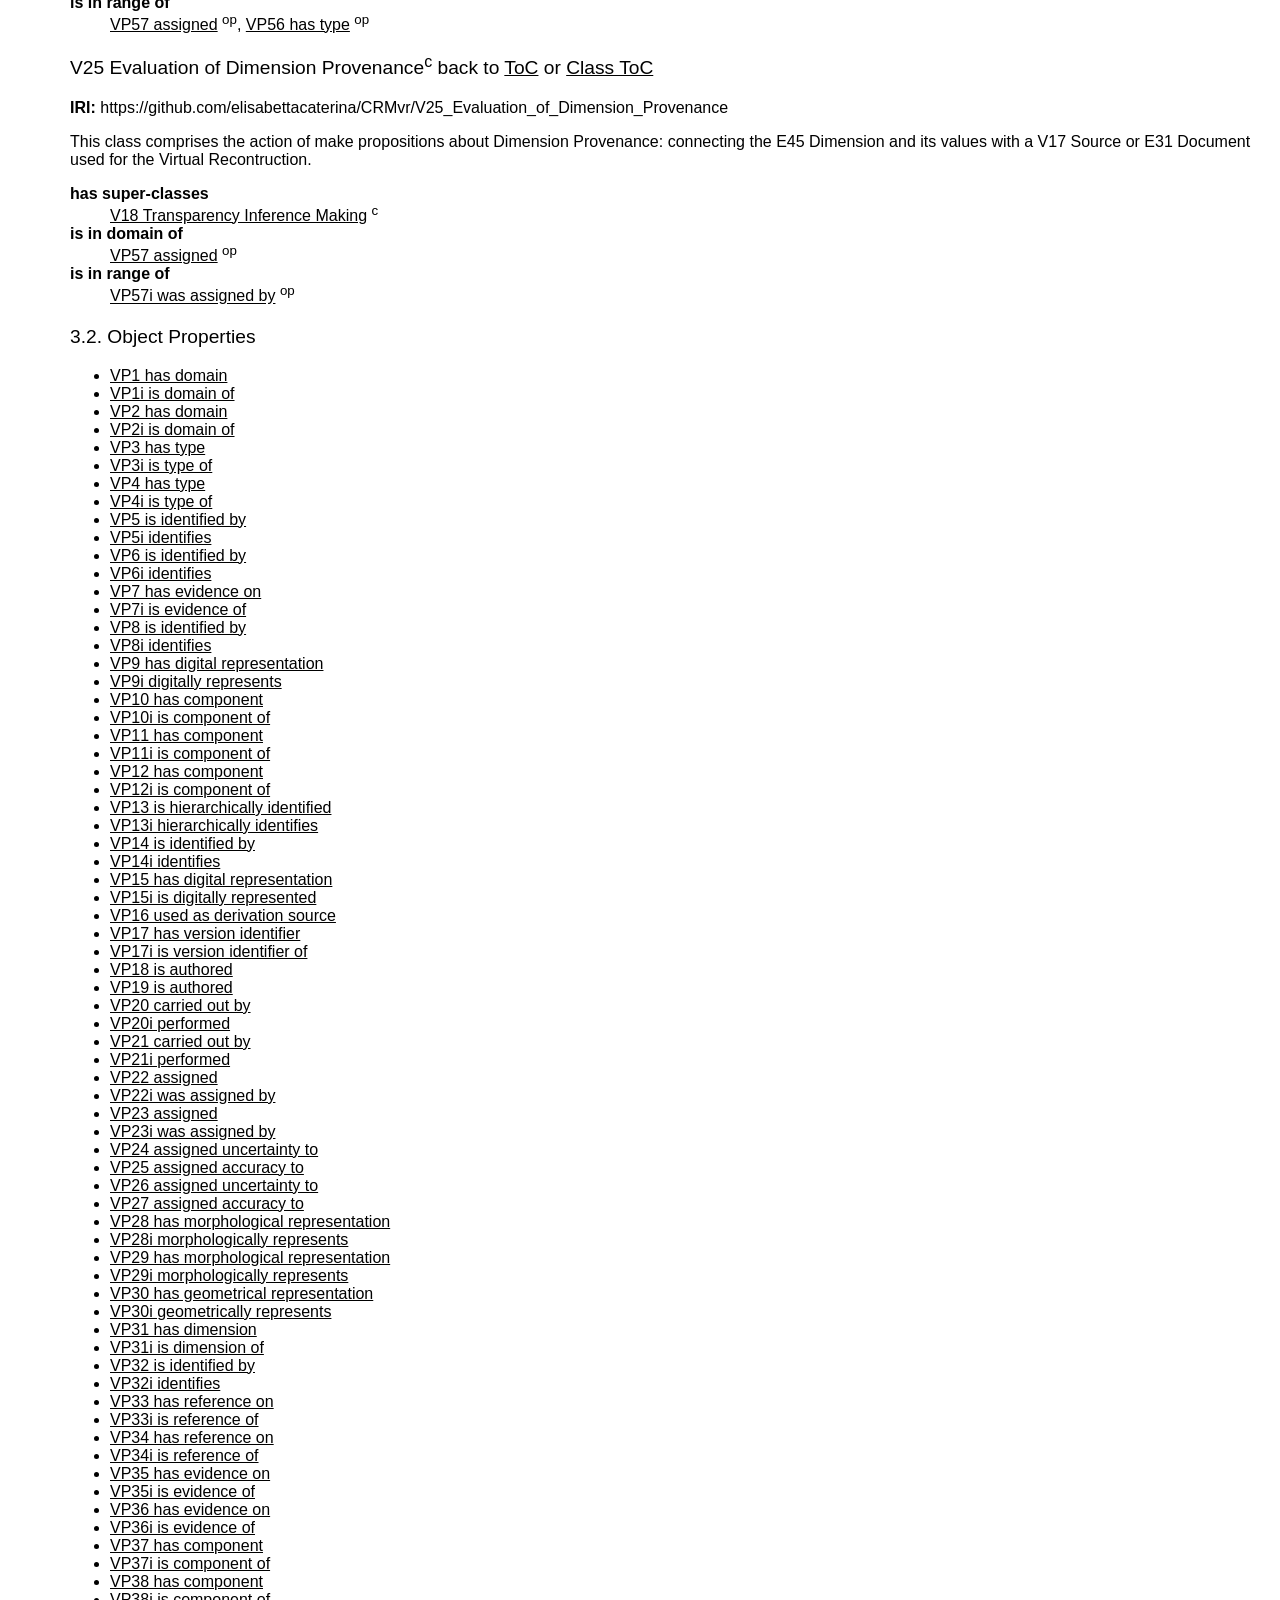
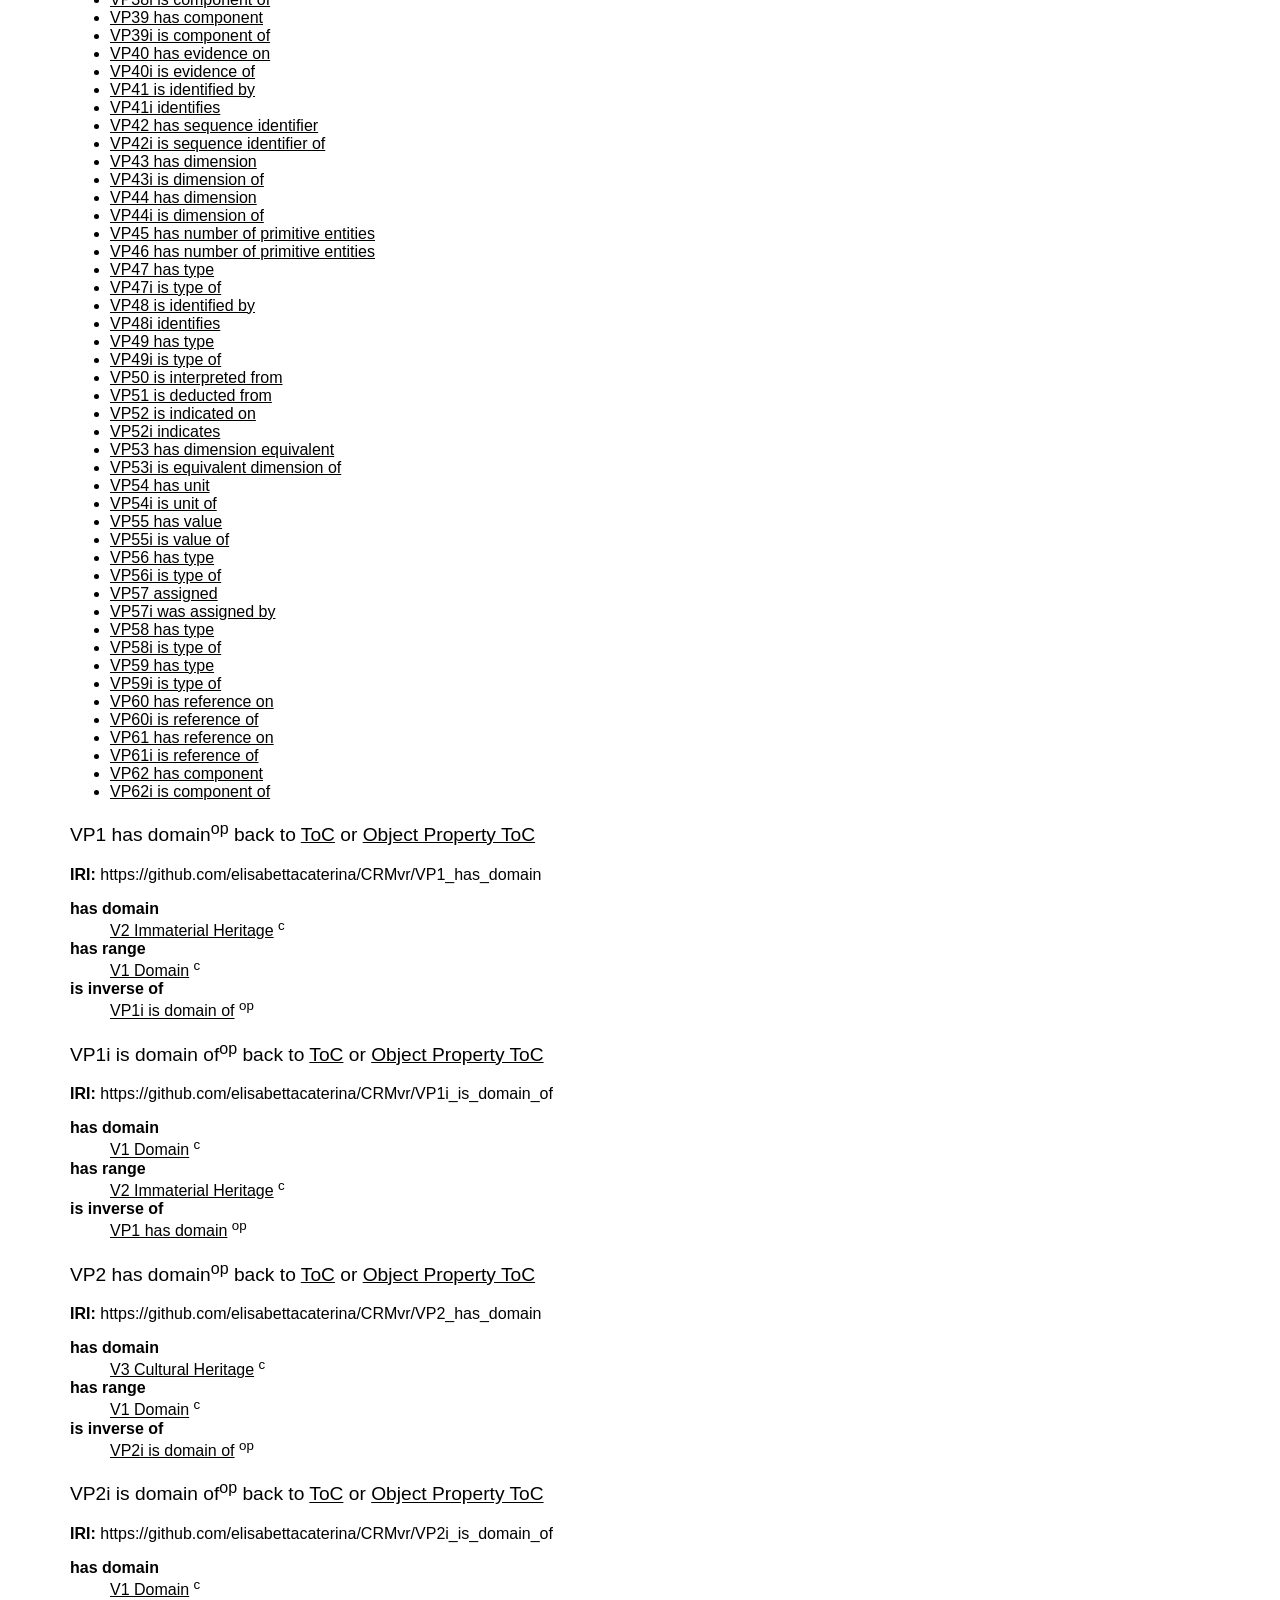
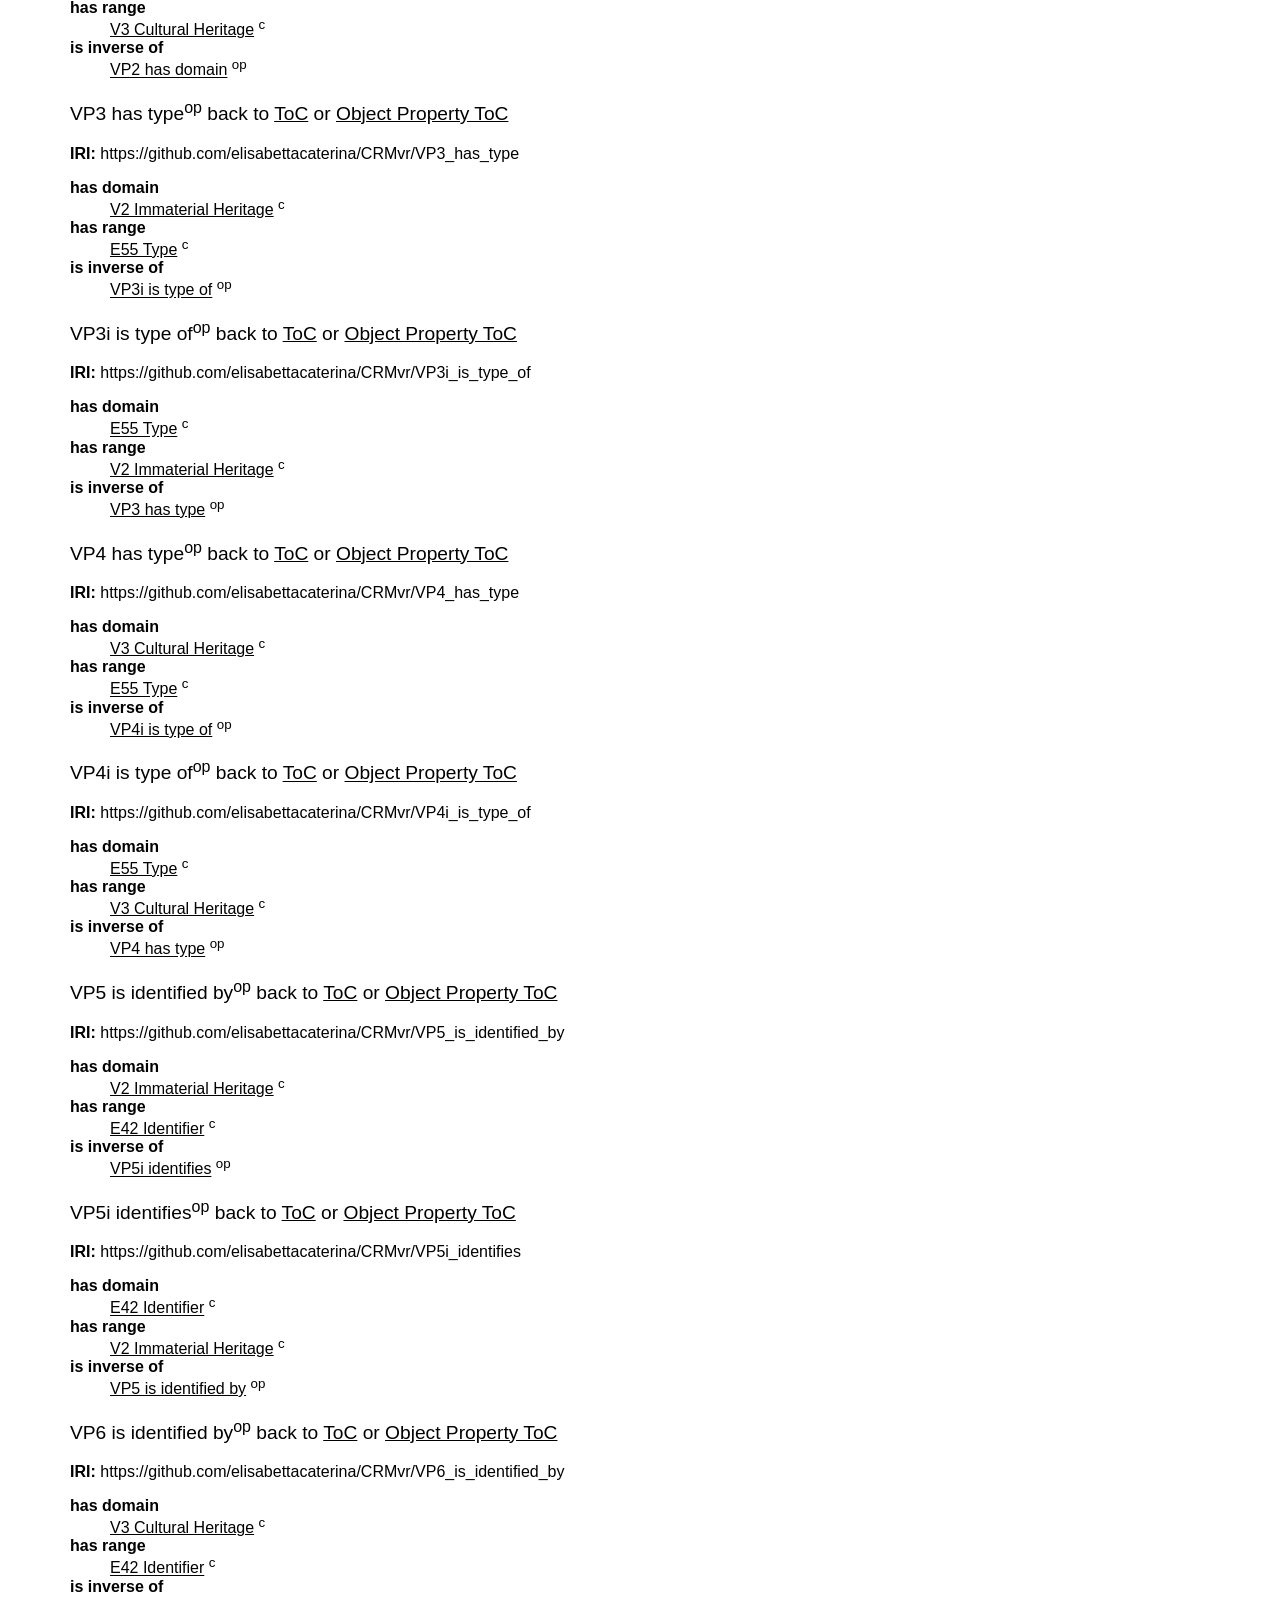
==== commit f0ceb74c: "Update index-en.html" ====
--- a/CRMvr/index-en.html
+++ b/CRMvr/index-en.html
@@ -65,21 +65,17 @@
 <div class="container">
 <div class="head">
 <div style="float:right">BACK TO <a href="https://elisabettacaterina.github.io/CRMvrp/"><b>HOME</b></a> </div>
-<h2>Release: 2026-07-20</h2>
-
-
+<h2>CRMvr Ontology</h2>
 <dl>
-<dt>Latest version:</dt>
-<dd><a href="https://github.com/elisabettacaterina/CRMvr/">https://github.com/elisabettacaterina/CRMvr/</a></dd>
-<dt>Revision:</dt>
-<dd>1.0.0</dd>
-<dt>Authors:</dt>
-<dd>Elisabetta Caterina GIOVANNINI</dd>
+<dt>Release:</dt><dd>2018-04-19</dd>   
+<dt>Latest version:</dt><dd><a href="https://github.com/elisabettacaterina/CRMvr/">https://github.com/elisabettacaterina/CRMvr/</a></dd>
+<dt>Revision:</dt><dd>1.0.0</dd>
+<dt>Authors:</dt><dd>Elisabetta Caterina GIOVANNINI</dd>
 
 <dt>Download serialization:</dt><dd><span><a href="ontology.jsonld" target="_blank"><img src="https://img.shields.io/badge/Format-JSON_LD-blue.svg" alt="JSON-LD" /></a> </span><span><a href="ontology.owl" target="_blank"><img src="https://img.shields.io/badge/Format-RDF/XML-blue.svg" alt="RDF/XML" /></a> </span><span><a href="ontology.nt" target="_blank"><img src="https://img.shields.io/badge/Format-N_Triples-blue.svg" alt="N-Triples" /></a> </span><span><a href="ontology.ttl" target="_blank"><img src="https://img.shields.io/badge/Format-TTL-blue.svg" alt="TTL" /></a> </span></dd><dt>License:</dt><dd><a href="http://insertlicenseURIhere.example.org" target="_blank"><img src="https://img.shields.io/badge/License-license%20name%20goes%20here-blue.svg" alt="http://insertlicenseURIhere.example.org" /></a>
 </dd><dt>Visualization:</dt><dd><a href="webvowl/index.html#" target="_blank"><img src="https://img.shields.io/badge/Visualize_with-WebVowl-blue.svg" alt="Visualize with WebVowl" /></a></dd>
 <!-- <dt>Evaluation:</dt><dd><a href="OOPSevaluation/oopsEval.html#" target="_blank"><img src="https://img.shields.io/badge/Evaluate_with-OOPS! (OntOlogy Pitfall Scanner!)-blue.svg" alt="Evaluate with OOPS!" /></a></dd> --><dt>Cite as:</dt>
-<dd>Elisabetta Caterina GIOVANNINI (2026) CRMvr ontology. Revision: 1.0.0.</dd>
+<dd>Elisabetta Caterina GIOVANNINI (2018) CRMvr ontology. Revision: 1.0.0.</dd>
 </dl>
 
 <a href="provenance/provenance-en.html" target="_blank">Provenance of this page</a><hr/>
@@ -4579,13 +4575,11 @@
   <div id="references">
 <h2 id="ref" class="list">References <span class="backlink"> back to <a href="#toc">ToC</a></span></h2>
 <span class="markdown">
-<ul class="ref-list">
-    <li>Giovannini, Elisabetta Caterina (2022). <i>Knowledge Representation in Architecture. Data modelling between Digital Humanities and H-BIM</i>. Rome: Aracne Editrice. ISBN <a href="https://www.aracneeditrice.eu/it/pubblicazioni/knowledge-representation-in-architecture-elisabetta-caterina-giovannini-9791259945549.html">979-12-5994-798-7</a>.</li>
+<p>Giovannini, Elisabetta Caterina (2022). <i>Knowledge Representation in Architecture. Data modelling between Digital Humanities and H-BIM</i>. Rome: Aracne Editrice. ISBN <a href="https://www.aracneeditrice.eu/it/pubblicazioni/knowledge-representation-in-architecture-elisabetta-caterina-giovannini-9791259945549.html">979-12-5994-798-7</a>.</p>
 
-    <li>Giovannini, Elisabetta Caterina (2018). <i>Virtual Reconstruction Information Management. A scientific method and 3D visualization of Virtual Reconstruction Processes</i>. [Dissertation thesis], Alma Mater Studiorum Università di Bologna. Dottorato di ricerca in Architettura, XXX Ciclo. DOI <a href="https://amsdottorato.unibo.it/id/eprint/8330/">10.6092/unibo/amsdottorato/8330</a>.</li>
+<p>Giovannini, Elisabetta Caterina (2018). <i>Virtual Reconstruction Information Management. A scientific method and 3D visualization of Virtual Reconstruction Processes</i>. [Dissertation thesis], Alma Mater Studiorum Università di Bologna. Dottorato di ricerca in Architettura, XXX Ciclo. DOI <a href="https://amsdottorato.unibo.it/id/eprint/8330/">10.6092/unibo/amsdottorato/8330</a>.</p>
 
-    <li>Apollonio, Fabrizio Ivan, &amp; Giovannini, Elisabetta Caterina (2015). A paradata documentation methodology for the Uncertainty Visualization in digital reconstruction of CH artifacts. <i>SCIRES-IT – SCIentific RESearch and Information Technology</i>, 5(1), 1–24. DOI <a href="http://www.sciresit.it/article/view/11415">10.2423/i22394303v5n1p1</a>.</li>
-  </ul></span>
+<p>Apollonio, Fabrizio Ivan, &amp; Giovannini, Elisabetta Caterina (2015). A paradata documentation methodology for the Uncertainty Visualization in digital reconstruction of CH artifacts. <i>SCIRES-IT - SCIentific RESearch and Information Technology</i>, 5(1), 1-24. DOI <a href="http://www.sciresit.it/article/view/11415">10.2423/i22394303v5n1p1</a>.</p></span>
 
 </div>
 <div id="acknowledgments">
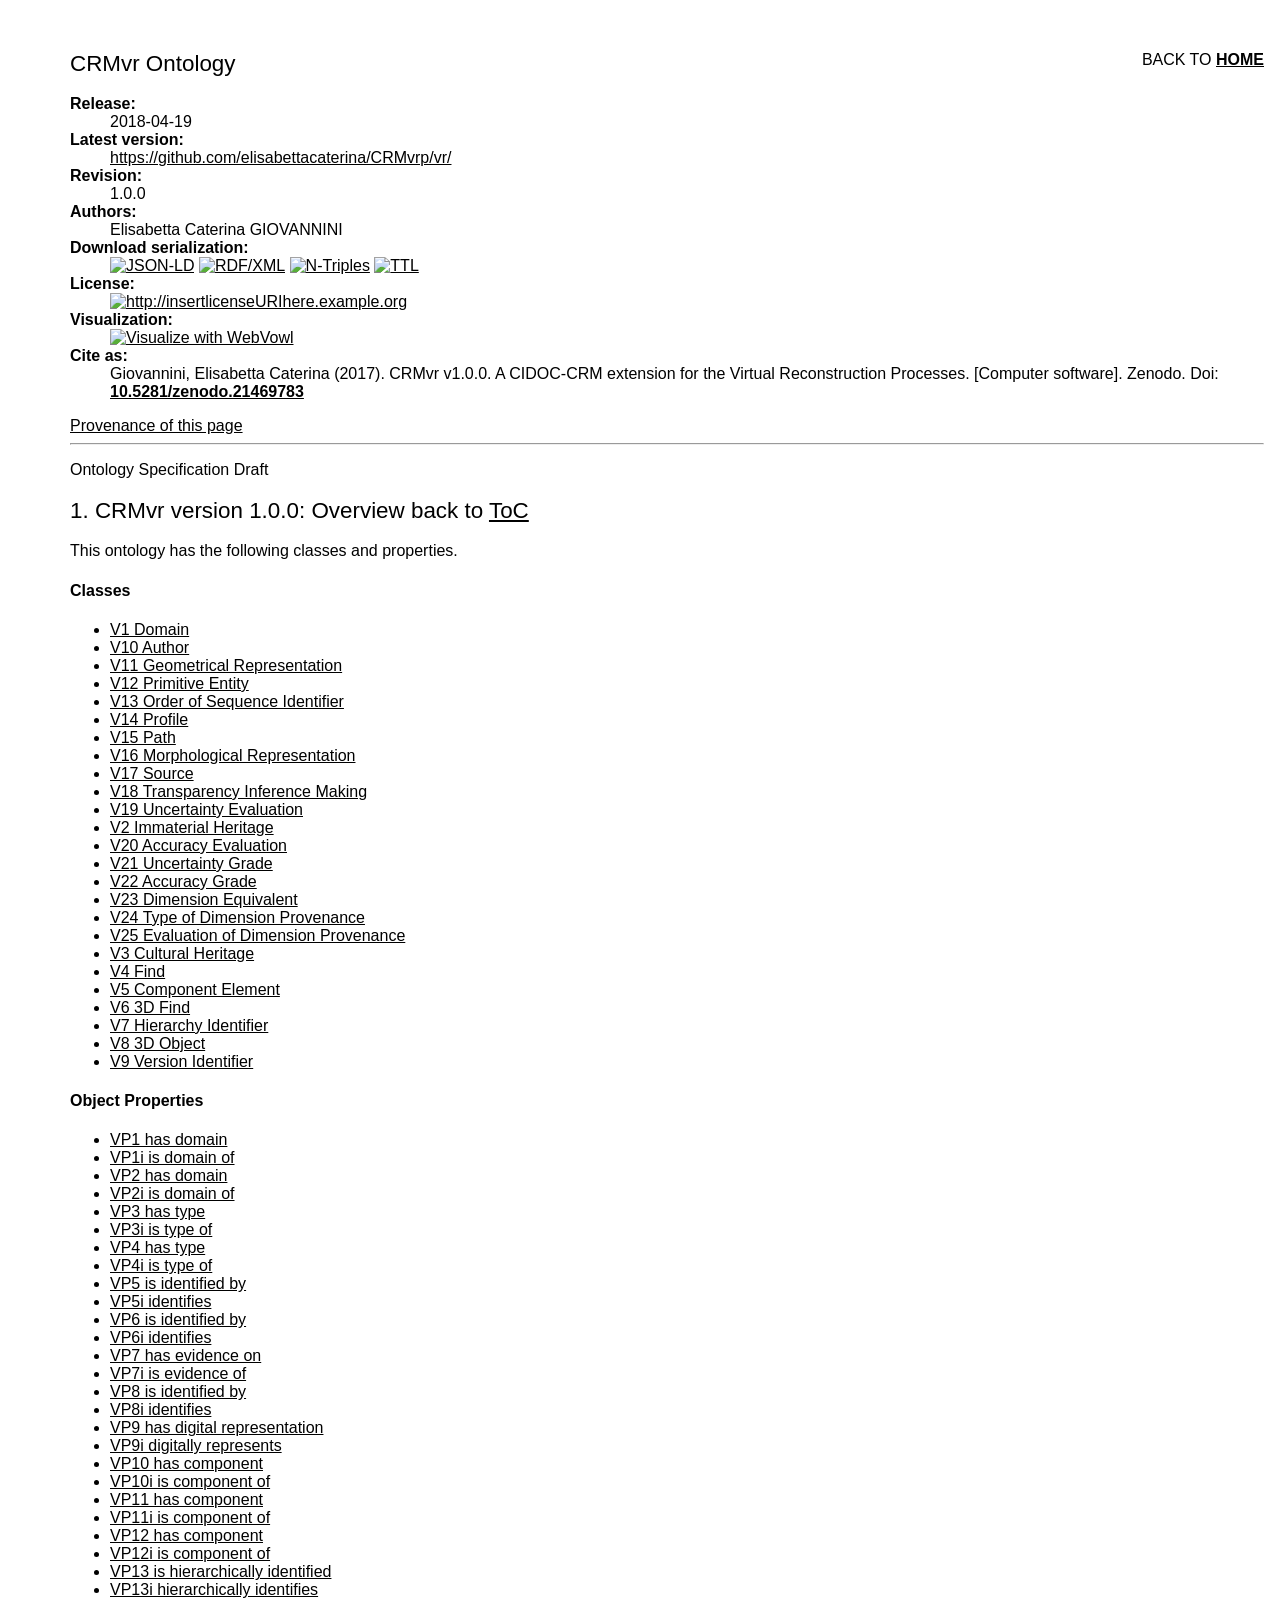
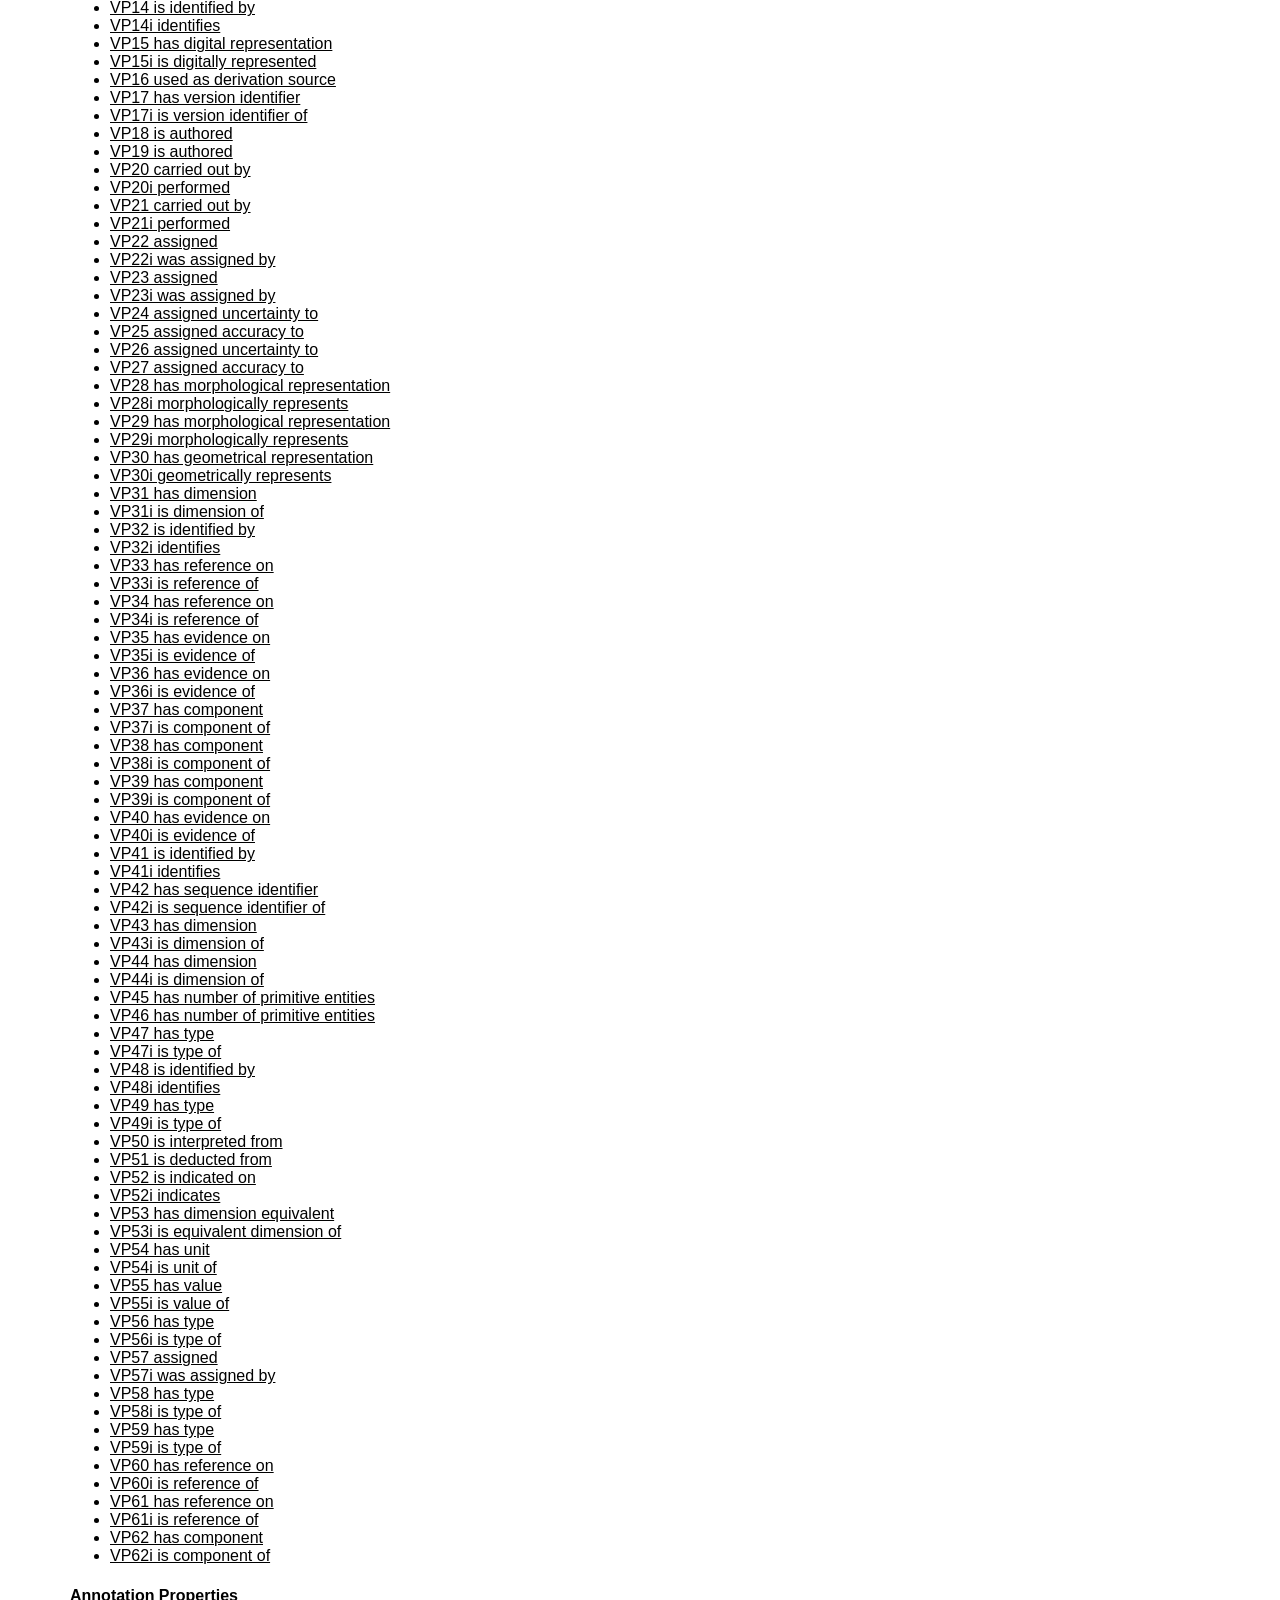
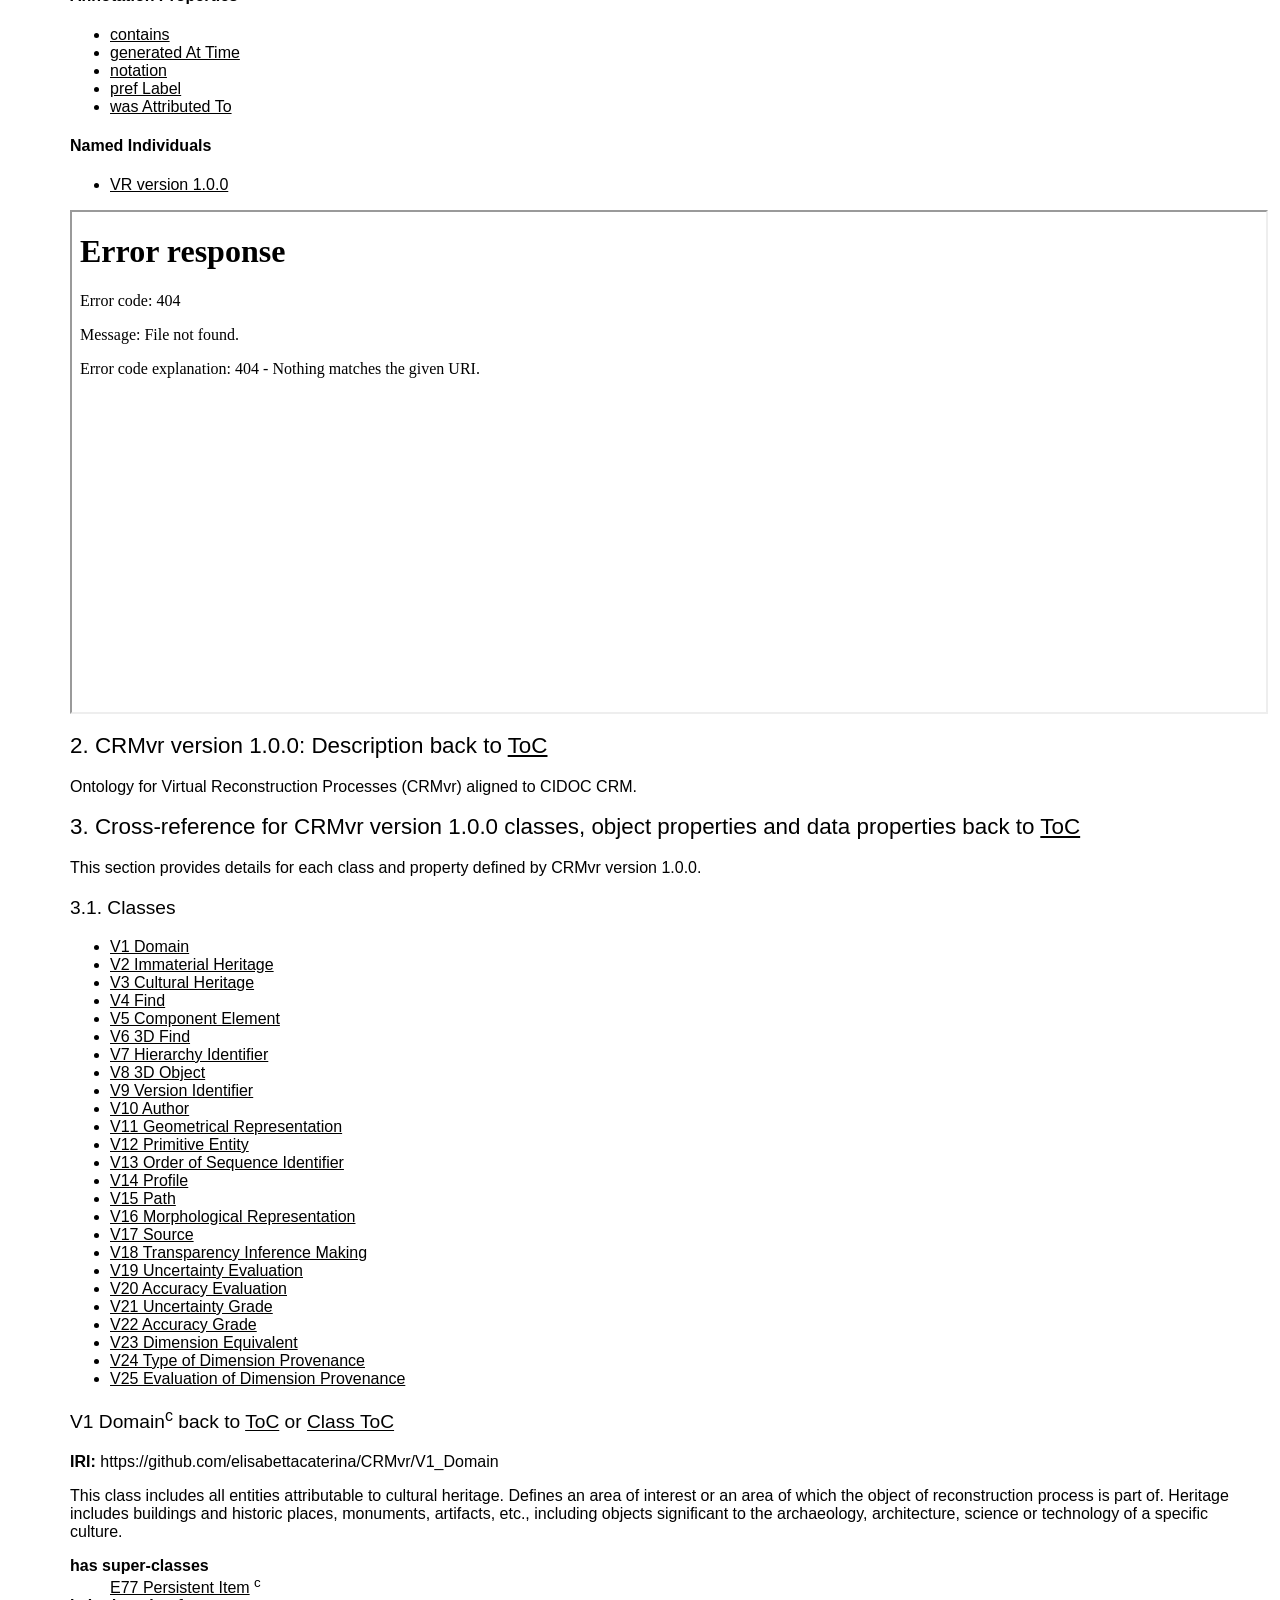
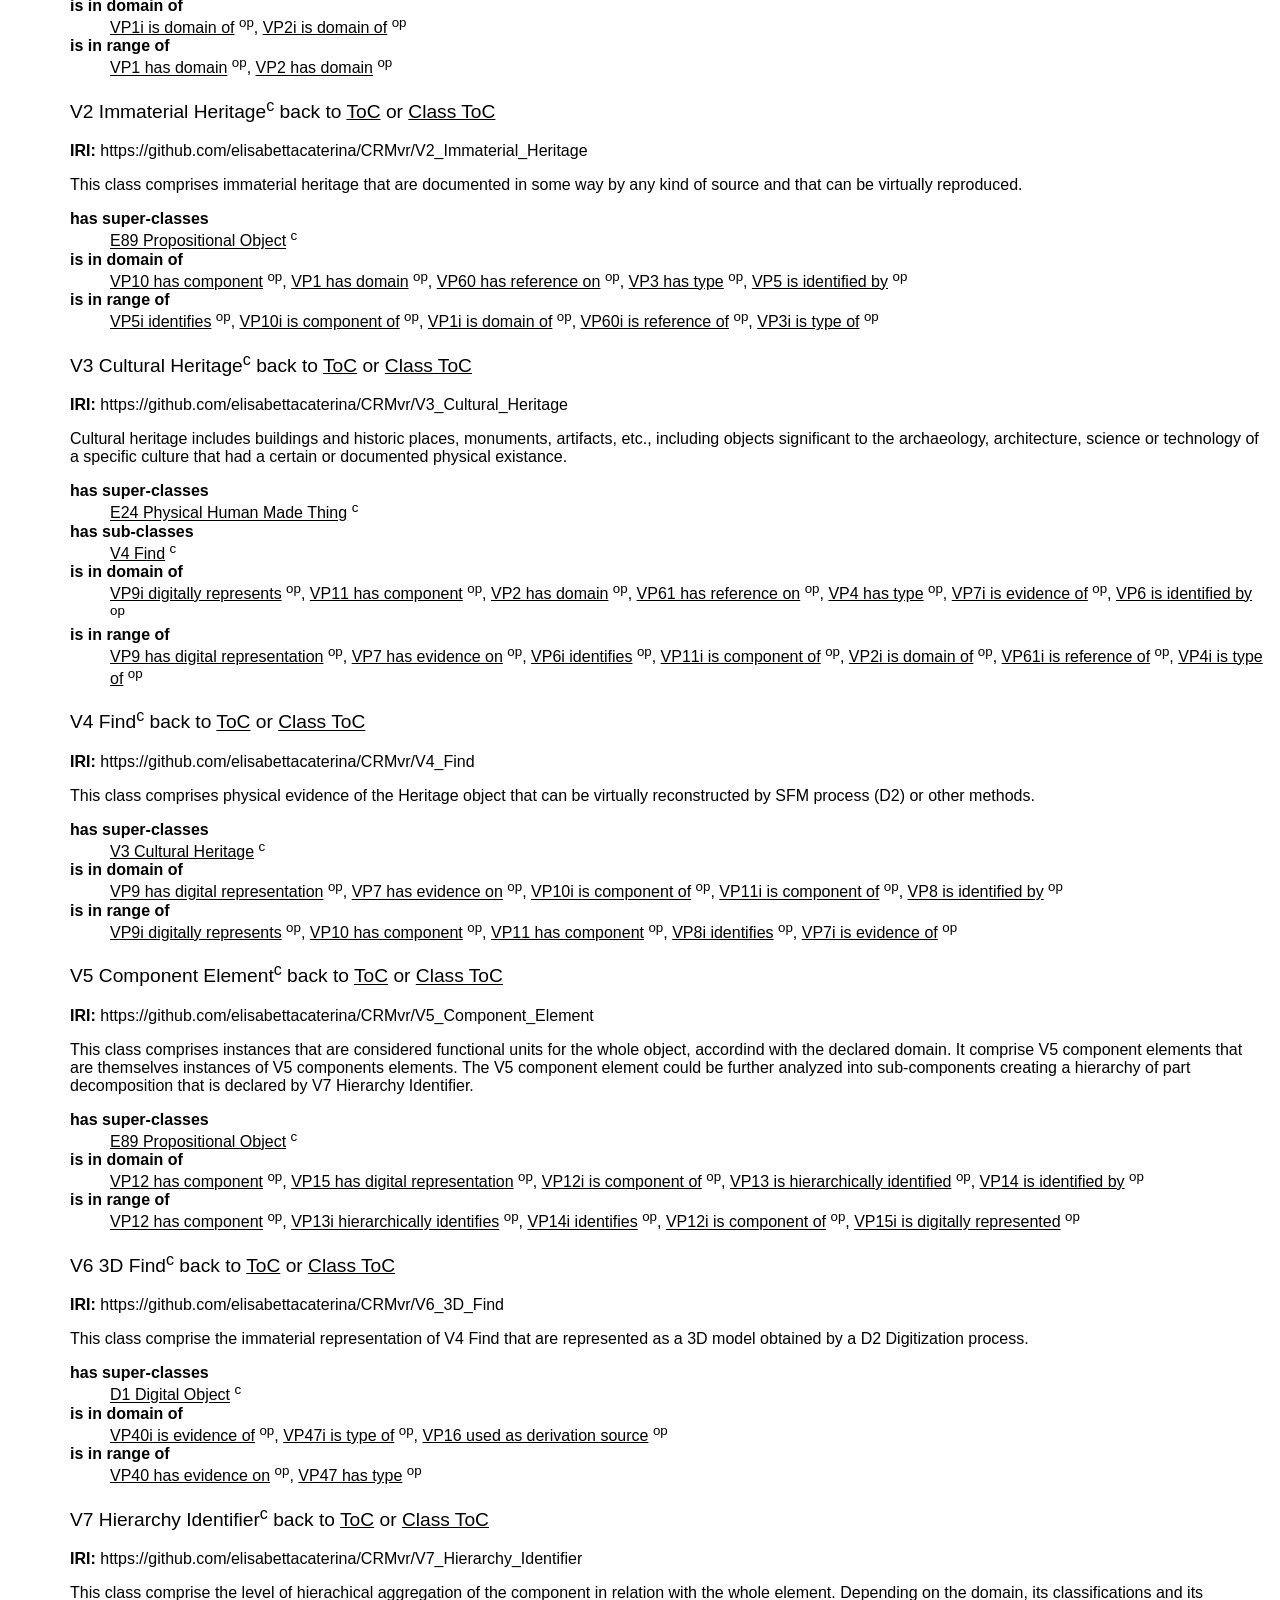
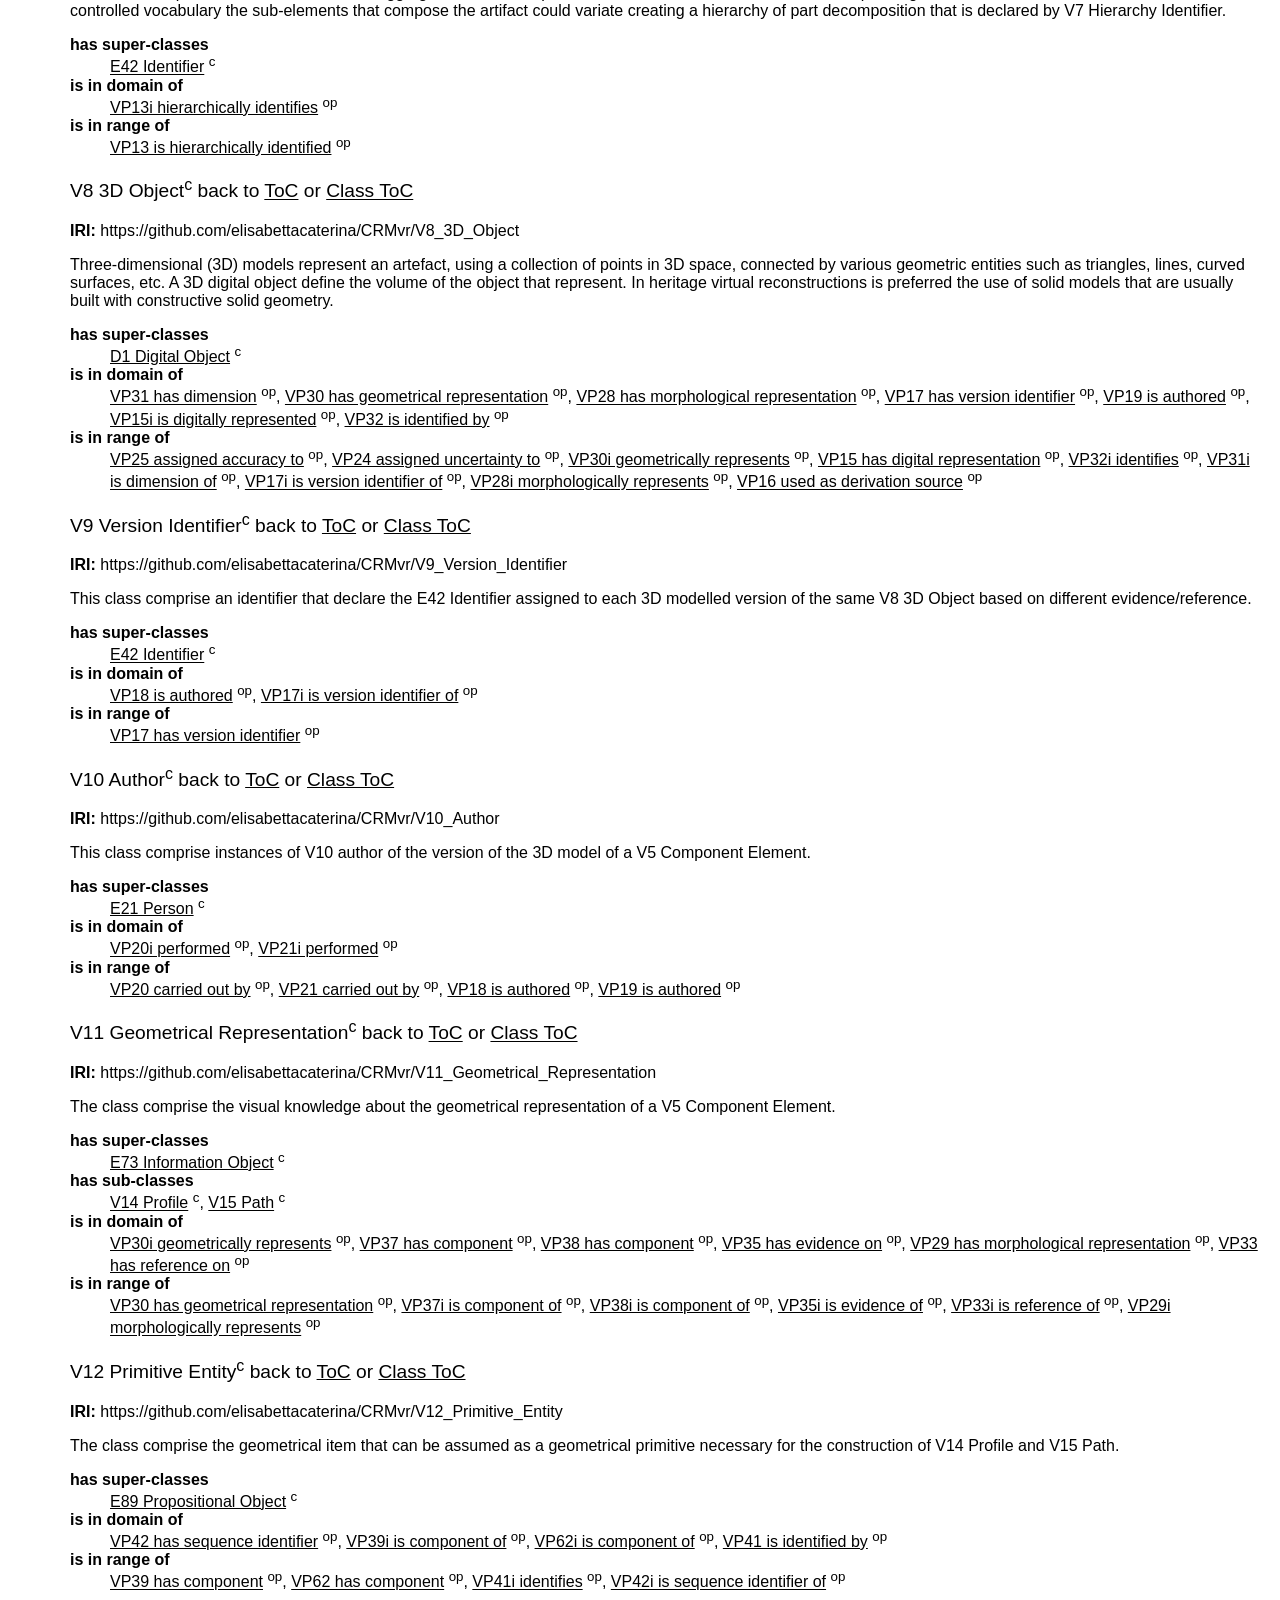
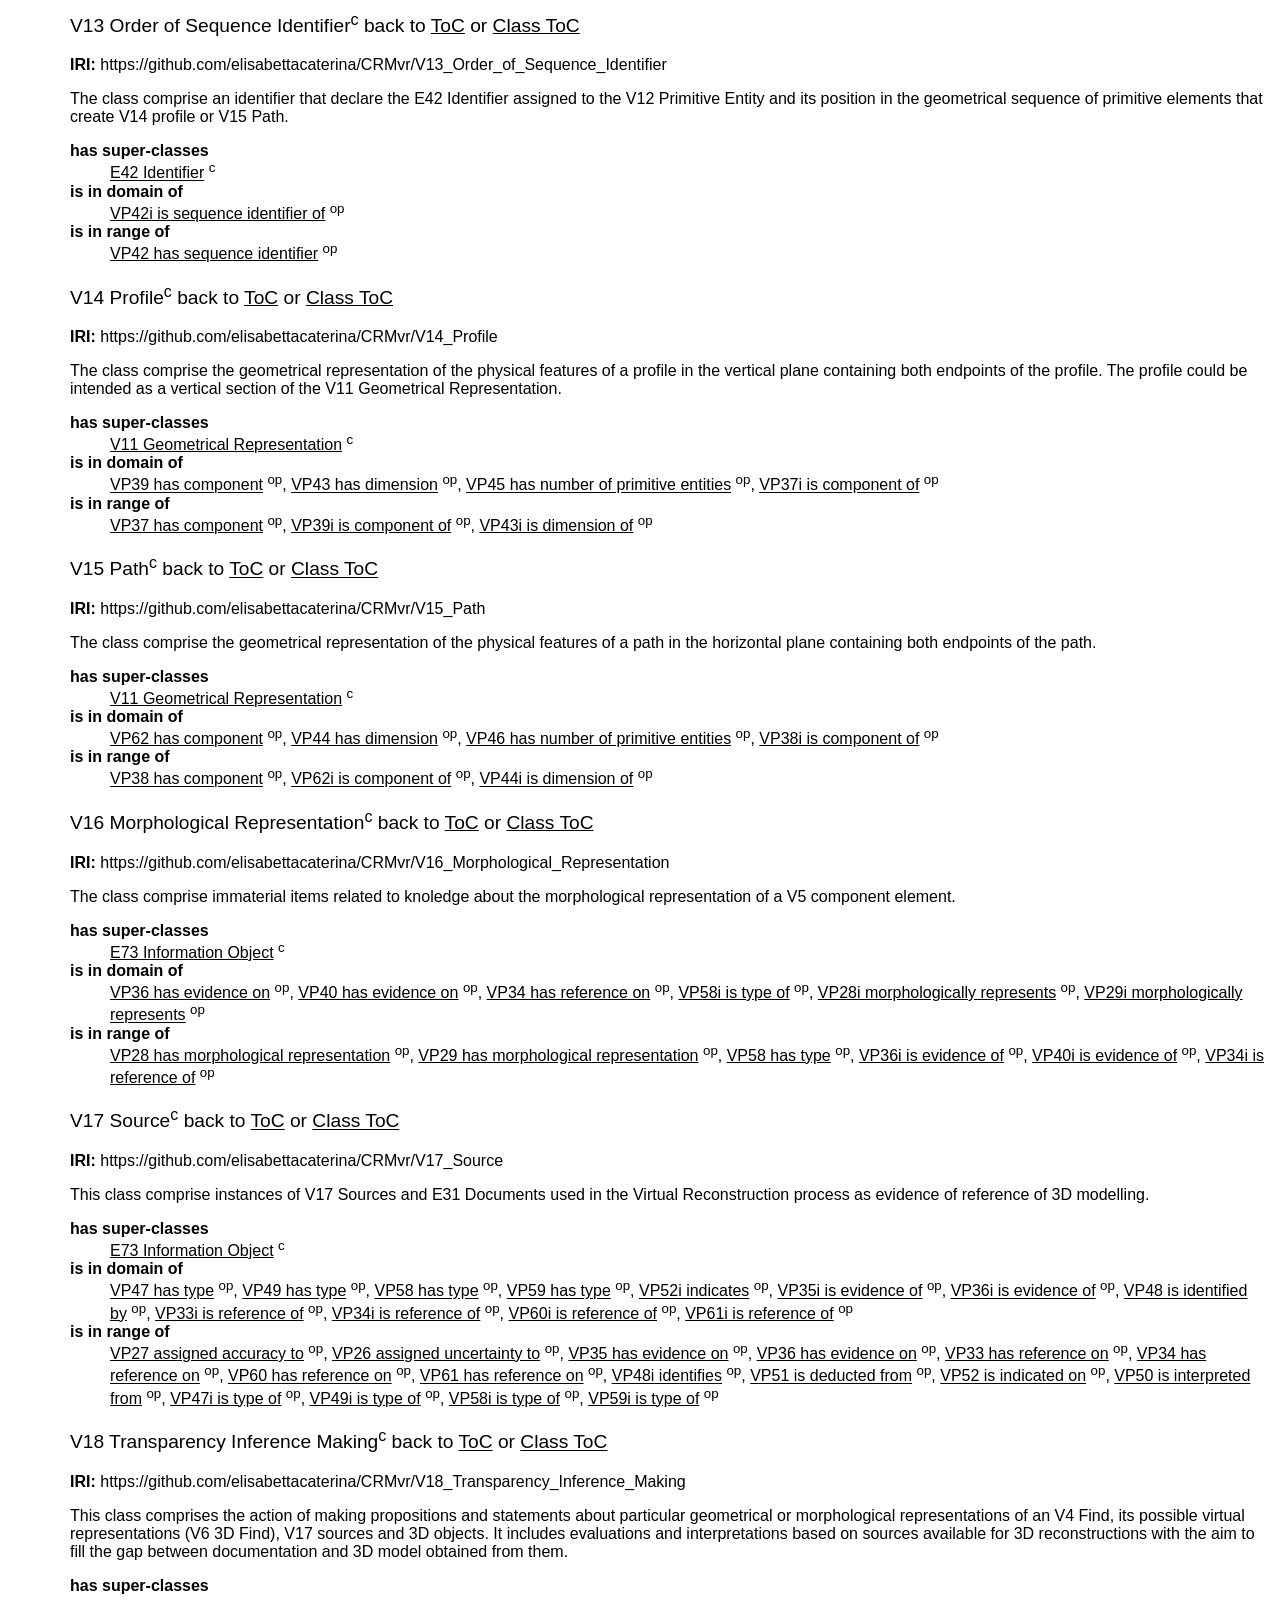
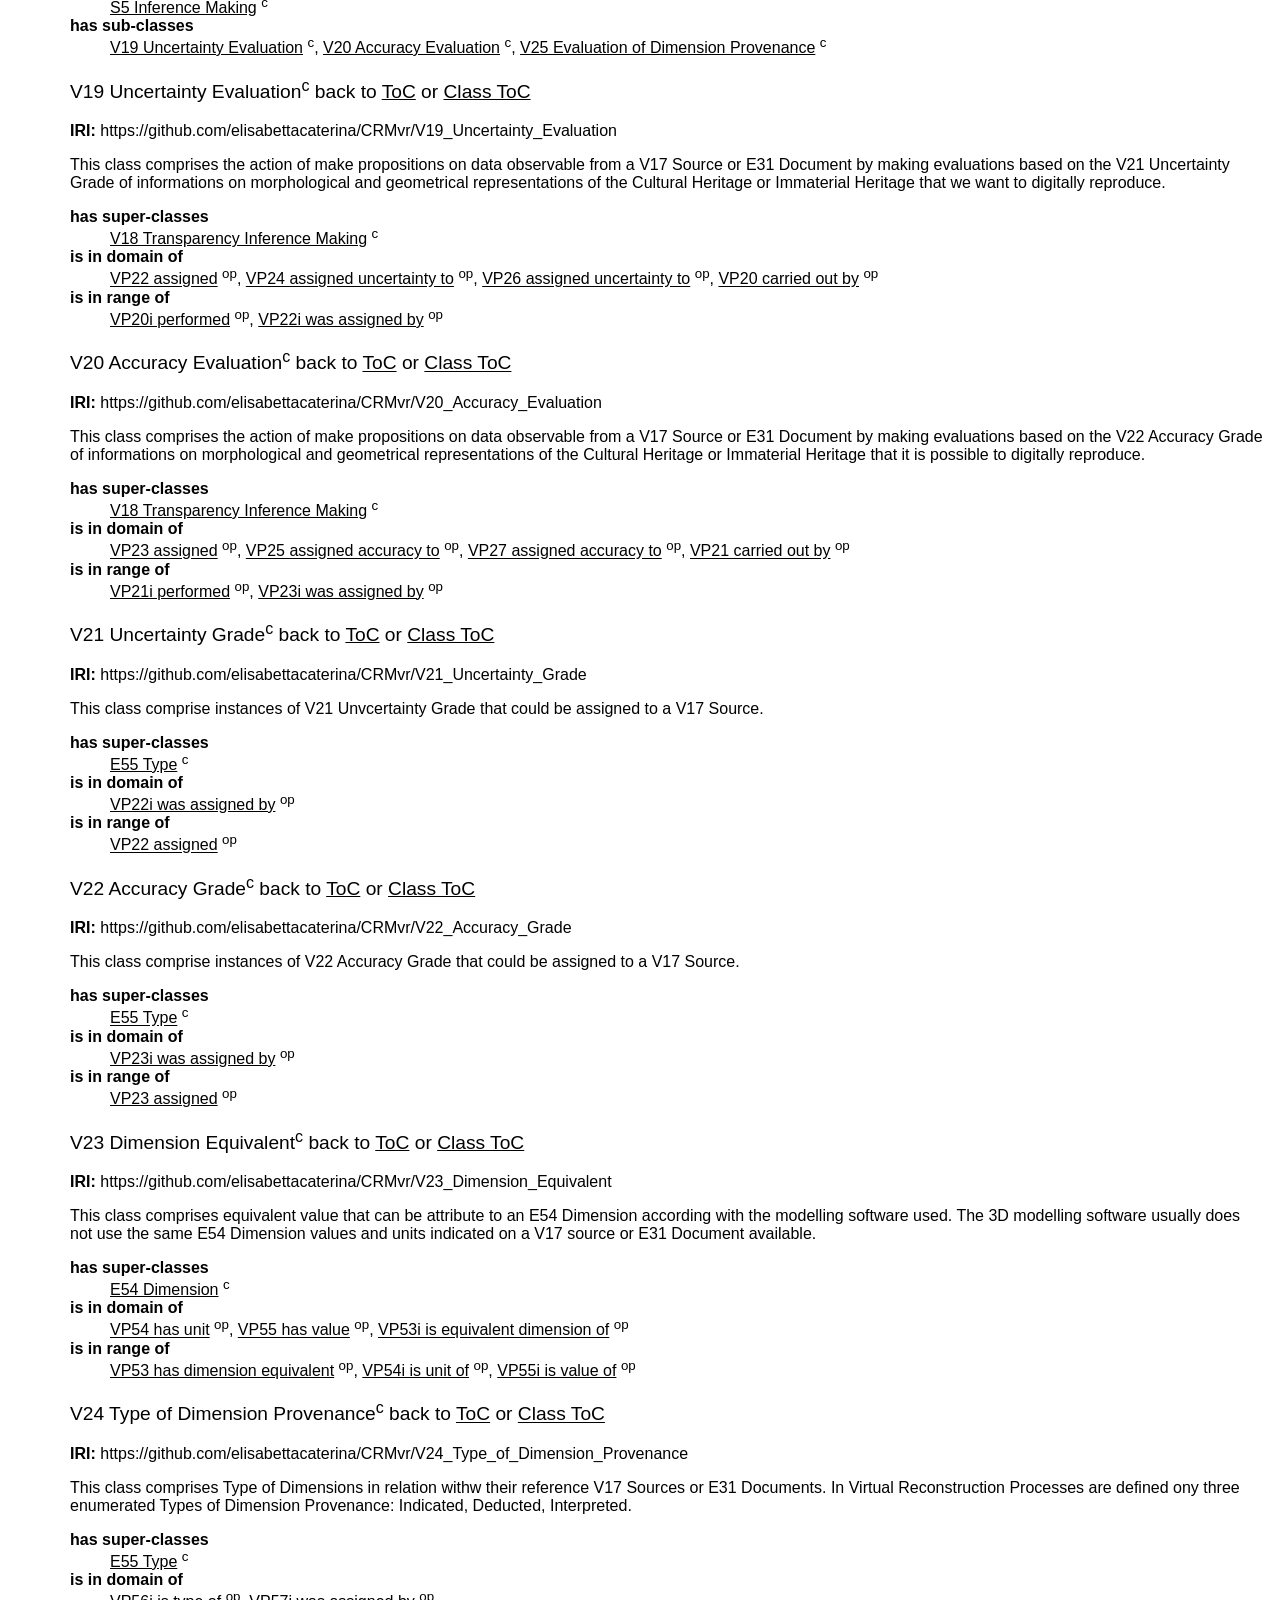
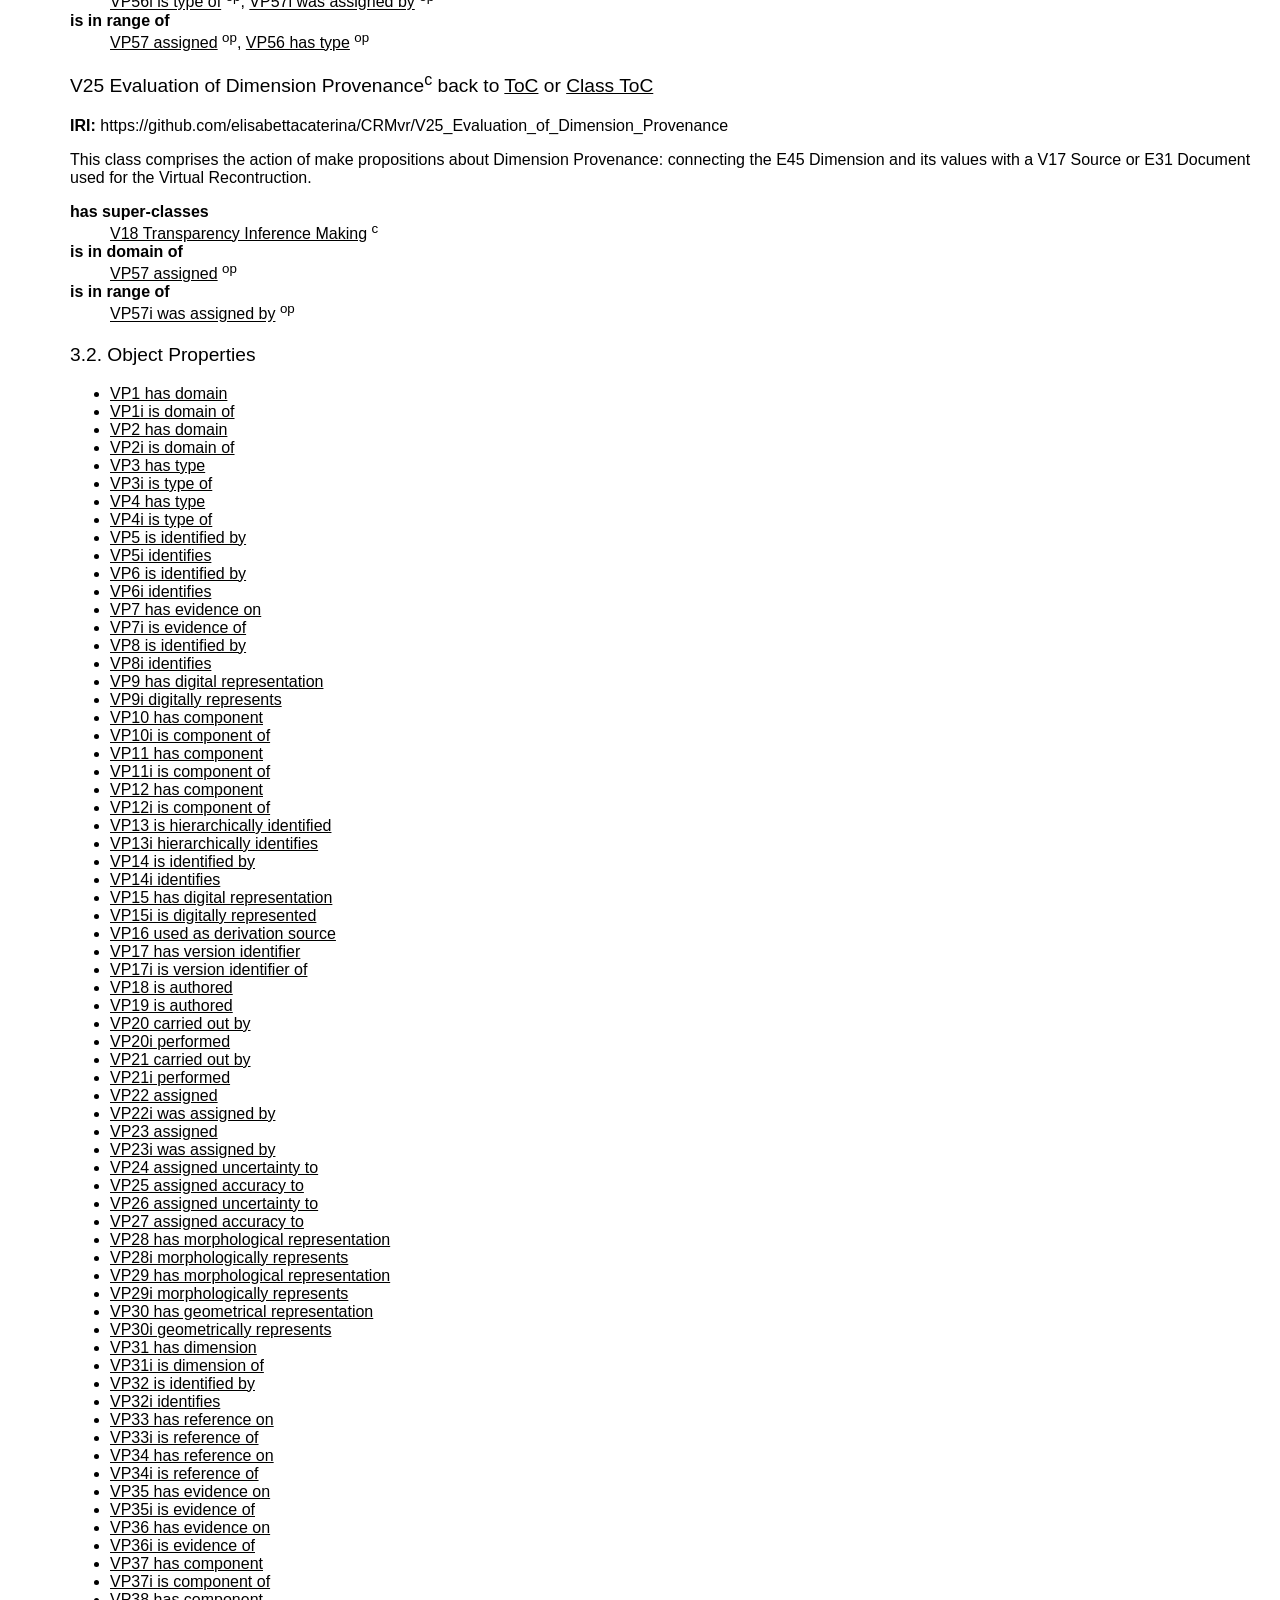
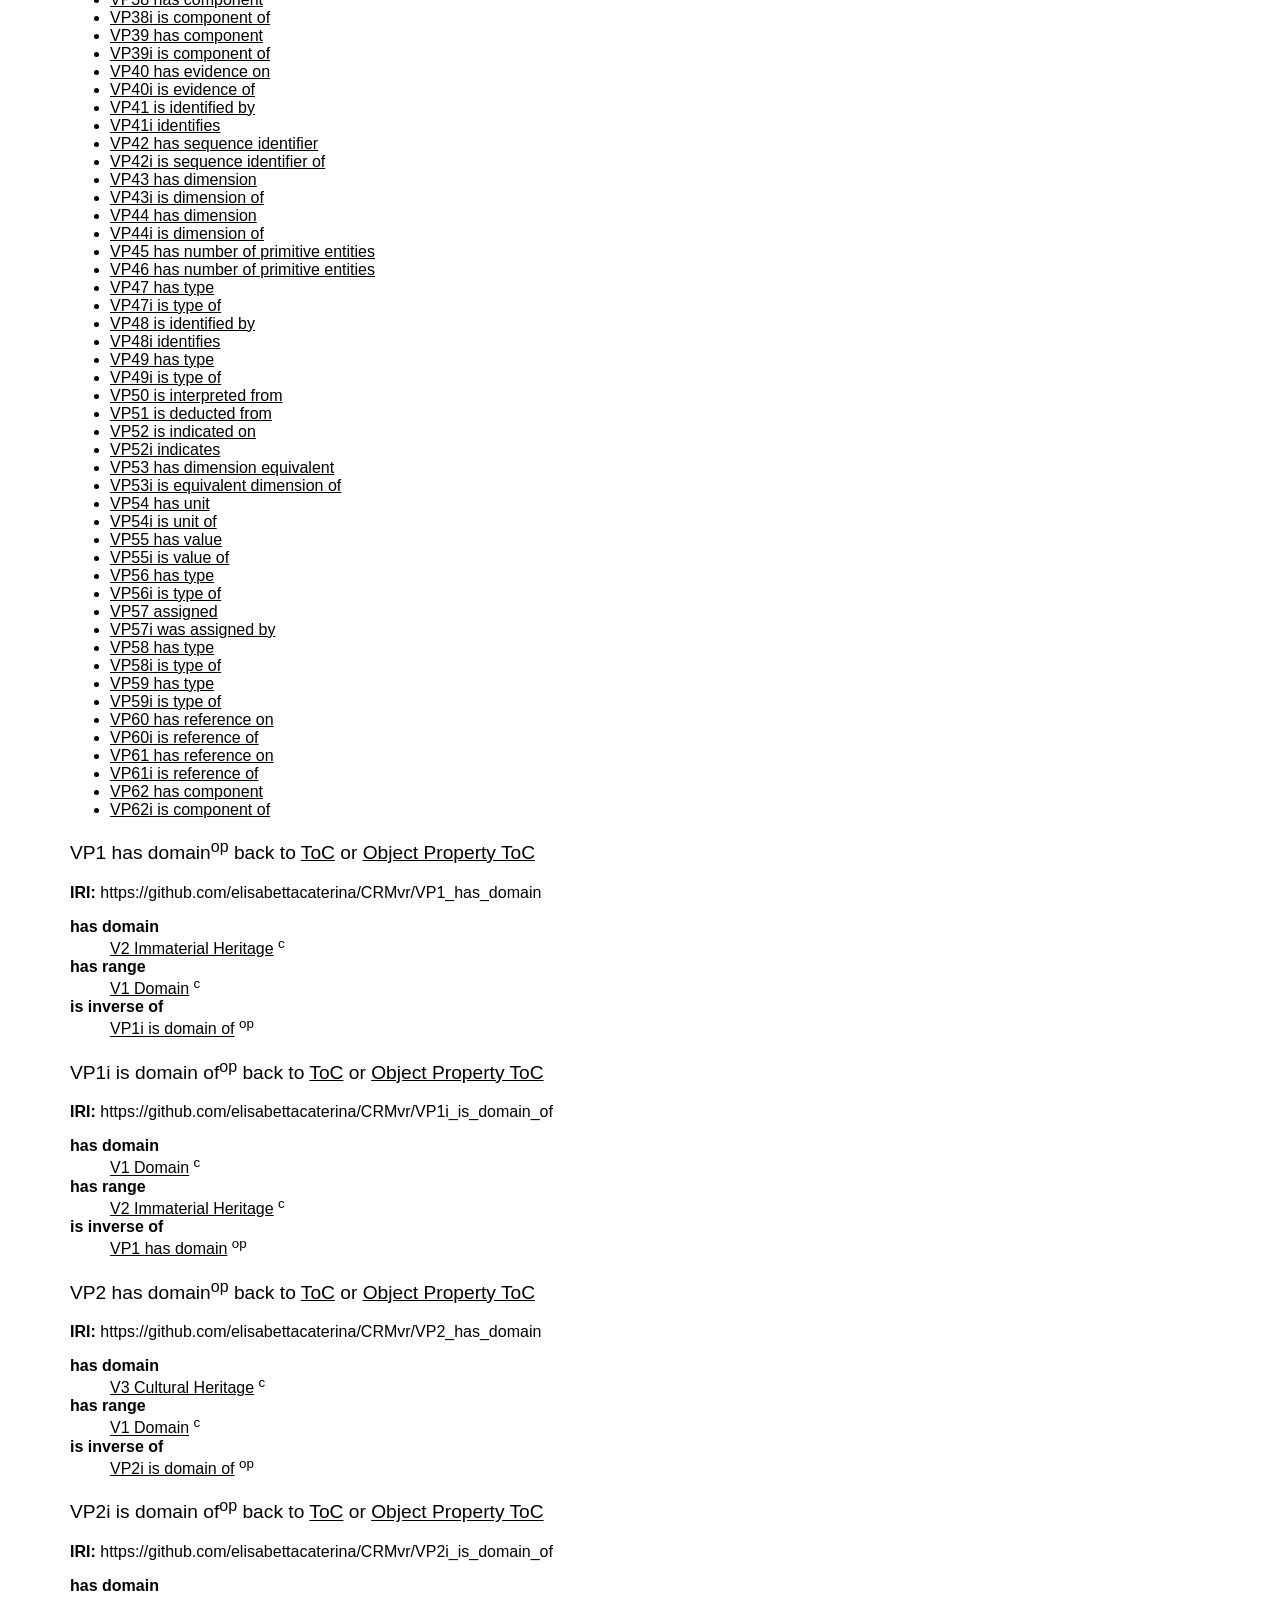
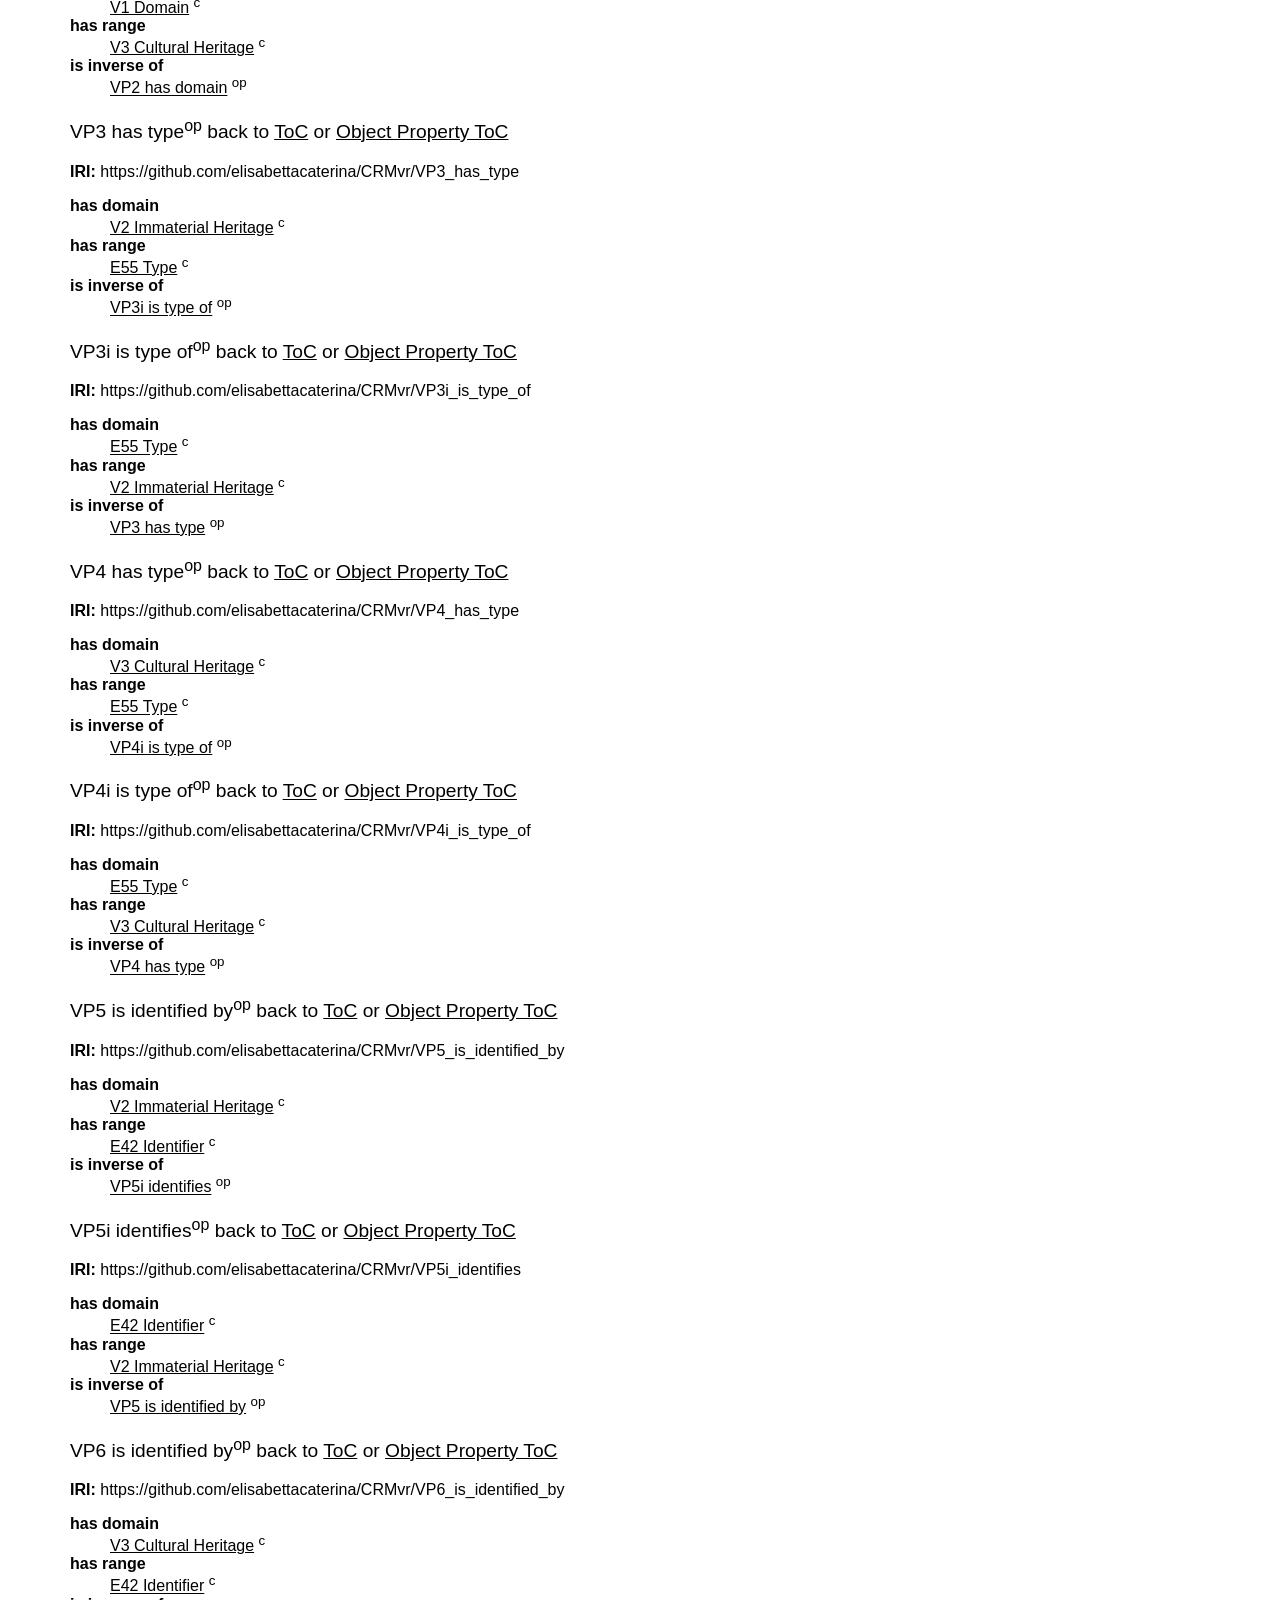
==== commit c8b83aa4: "Update index-en.html" ====
--- a/CRMvr/index-en.html
+++ b/CRMvr/index-en.html
@@ -13,7 +13,7 @@
 <script type="module" src="resources/dark-mode-toggle.mjs"></script><div class="darkmode">
 	<dark-mode-toggle class="slider"></dark-mode-toggle>
 </div>
- <title>Ontology Documentation generated by WIDOCO</title>
+ <title>CRMvr Ontology</title>
 
 
 <!-- SCHEMA.ORG METADATA -->
@@ -68,14 +68,14 @@
 <h2>CRMvr Ontology</h2>
 <dl>
 <dt>Release:</dt><dd>2018-04-19</dd>   
-<dt>Latest version:</dt><dd><a href="https://github.com/elisabettacaterina/CRMvr/">https://github.com/elisabettacaterina/CRMvr/</a></dd>
+<dt>Latest version:</dt><dd><a href="https://github.com/elisabettacaterina/CRMvrp/tree/master/CRMvr">https://github.com/elisabettacaterina/CRMvrp/vr/</a></dd>
 <dt>Revision:</dt><dd>1.0.0</dd>
 <dt>Authors:</dt><dd>Elisabetta Caterina GIOVANNINI</dd>
 
-<dt>Download serialization:</dt><dd><span><a href="ontology.jsonld" target="_blank"><img src="https://img.shields.io/badge/Format-JSON_LD-blue.svg" alt="JSON-LD" /></a> </span><span><a href="ontology.owl" target="_blank"><img src="https://img.shields.io/badge/Format-RDF/XML-blue.svg" alt="RDF/XML" /></a> </span><span><a href="ontology.nt" target="_blank"><img src="https://img.shields.io/badge/Format-N_Triples-blue.svg" alt="N-Triples" /></a> </span><span><a href="ontology.ttl" target="_blank"><img src="https://img.shields.io/badge/Format-TTL-blue.svg" alt="TTL" /></a> </span></dd><dt>License:</dt><dd><a href="http://insertlicenseURIhere.example.org" target="_blank"><img src="https://img.shields.io/badge/License-license%20name%20goes%20here-blue.svg" alt="http://insertlicenseURIhere.example.org" /></a>
+<dt>Download serialization:</dt><dd><span><a href="ontology.jsonld" target="_blank"><img src="https://img.shields.io/badge/Format-JSON_LD-blue.svg" alt="JSON-LD" /></a> </span><span><a href="ontology.owl" target="_blank"><img src="https://img.shields.io/badge/Format-RDF/XML-blue.svg" alt="RDF/XML" /></a> </span><span><a href="ontology.nt" target="_blank"><img src="https://img.shields.io/badge/Format-N_Triples-blue.svg" alt="N-Triples" /></a> </span><span><a href="ontology.ttl" target="_blank"><img src="https://img.shields.io/badge/Format-TTL-blue.svg" alt="TTL" /></a> </span></dd><dt>License:</dt><dd><a href="https://creativecommons.org/licenses/by/4.0/" target="_blank"><img src="https://img.shields.io/badge/License-https://creativecommons.org/licenses/by/4.0/-blue.svg" alt="http://insertlicenseURIhere.example.org" /></a>
 </dd><dt>Visualization:</dt><dd><a href="webvowl/index.html#" target="_blank"><img src="https://img.shields.io/badge/Visualize_with-WebVowl-blue.svg" alt="Visualize with WebVowl" /></a></dd>
 <!-- <dt>Evaluation:</dt><dd><a href="OOPSevaluation/oopsEval.html#" target="_blank"><img src="https://img.shields.io/badge/Evaluate_with-OOPS! (OntOlogy Pitfall Scanner!)-blue.svg" alt="Evaluate with OOPS!" /></a></dd> --><dt>Cite as:</dt>
-<dd>Elisabetta Caterina GIOVANNINI (2018) CRMvr ontology. Revision: 1.0.0.</dd>
+<dd>Giovannini, Elisabetta Caterina (2017). CRMvr v1.0.0. A CIDOC-CRM extension for the Virtual Reconstruction Processes. [Computer software]. Zenodo. Doi: <a href="https://doi.org/10.5281/zenodo.21469783"><b>10.5281/zenodo.21469783</b></a></dd>
 </dl>
 
 <a href="provenance/provenance-en.html" target="_blank">Provenance of this page</a><hr/>
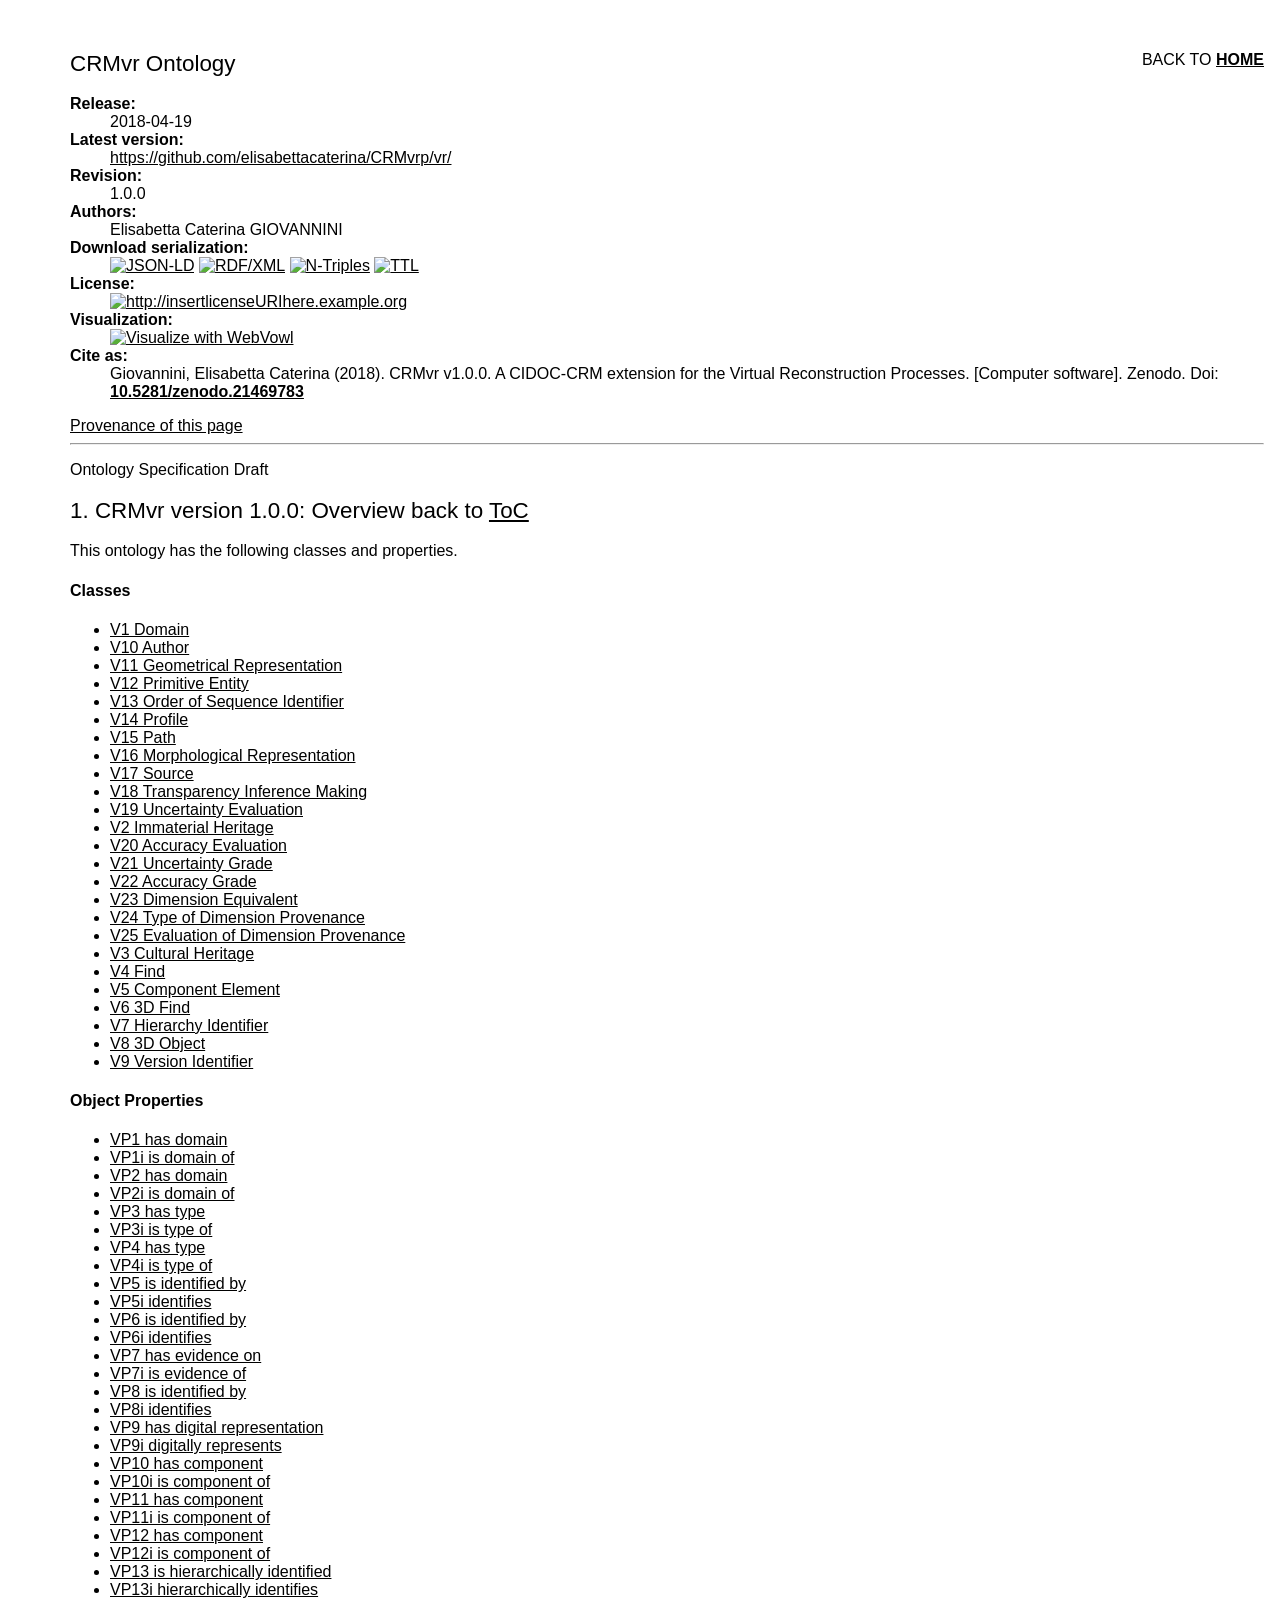
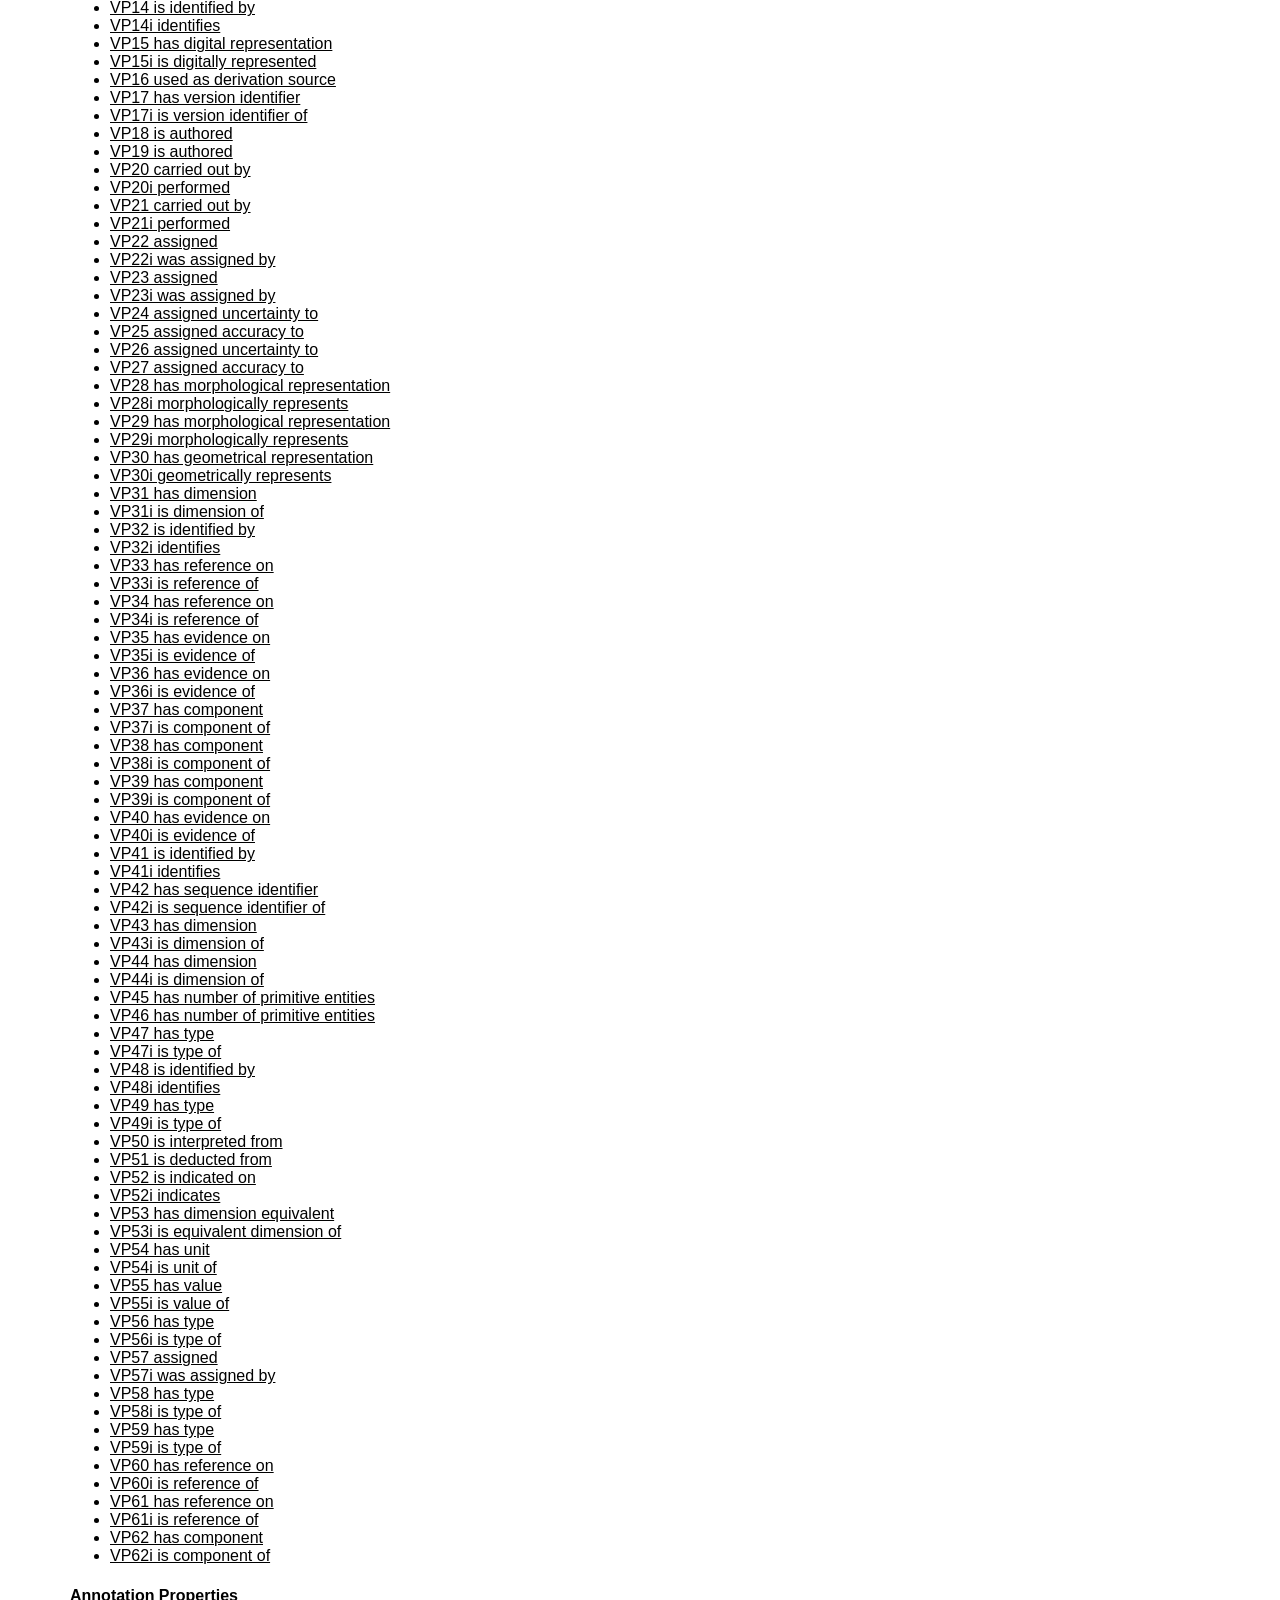
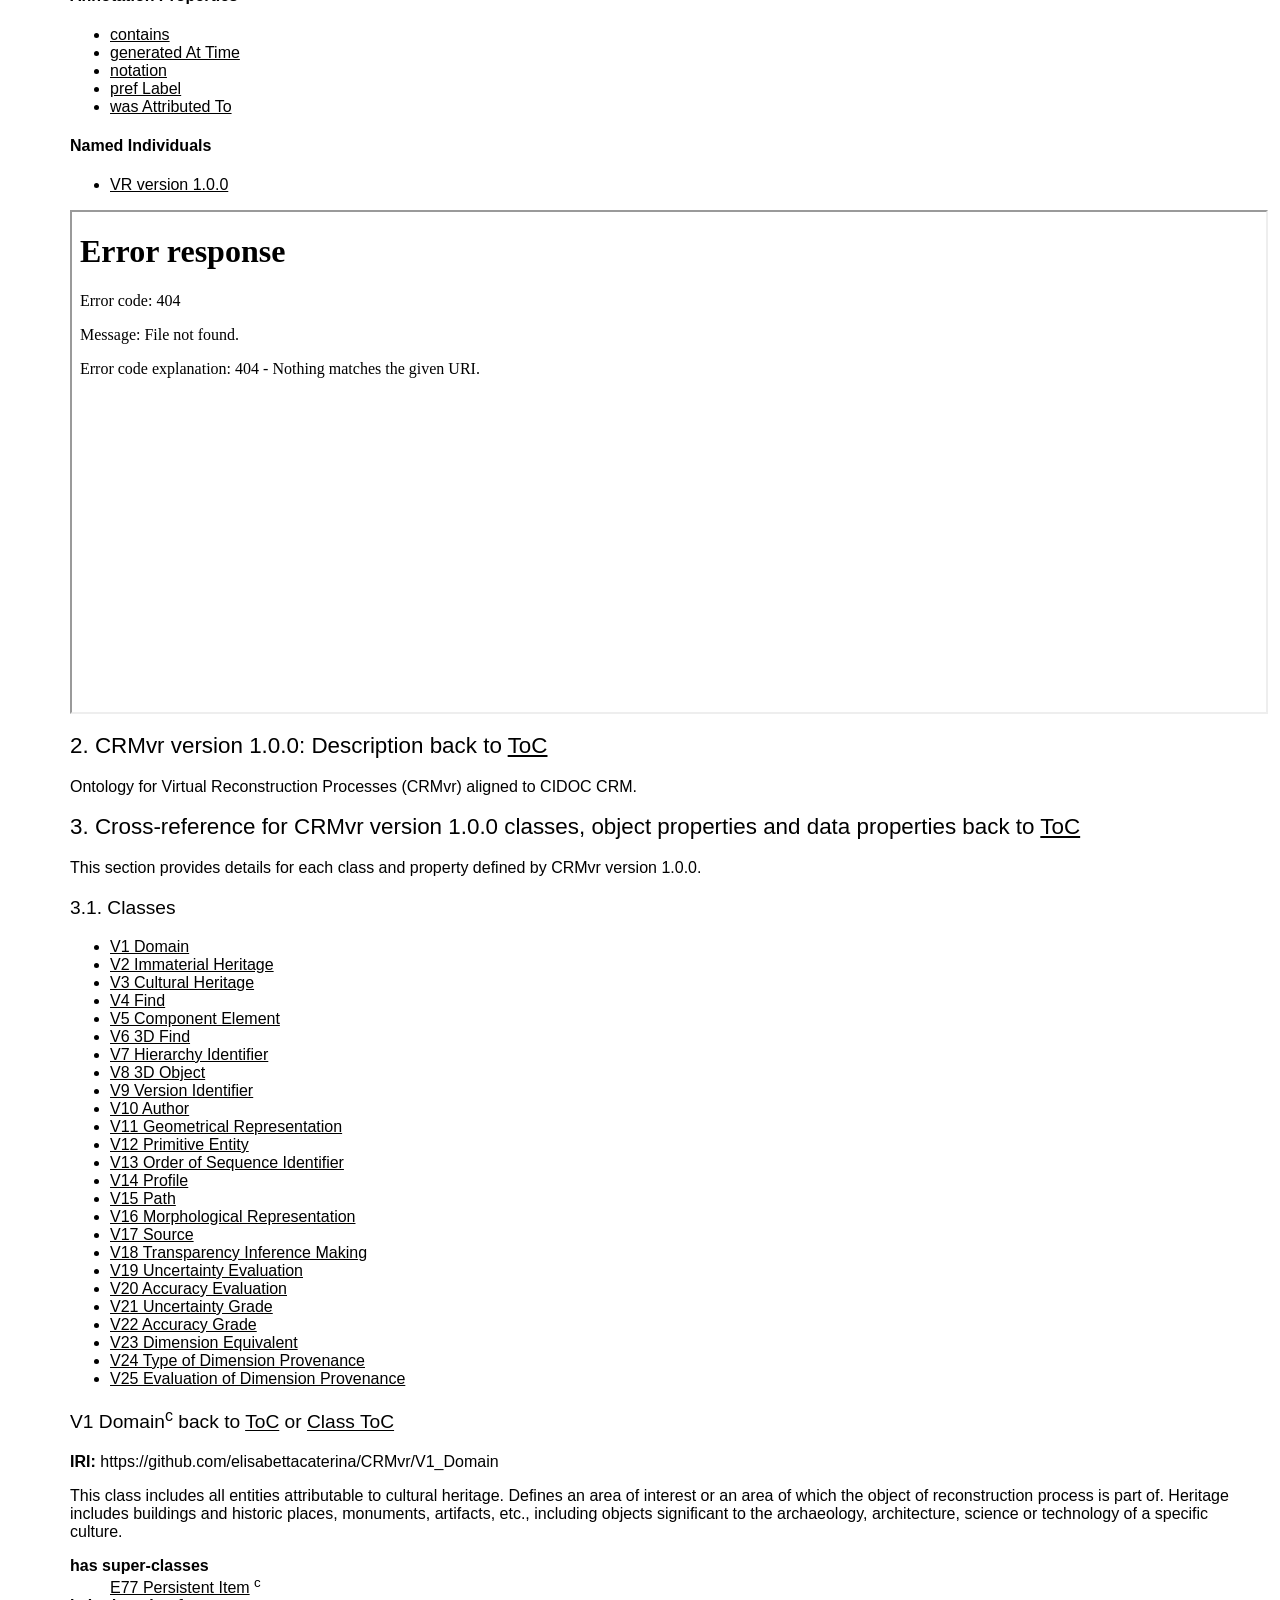
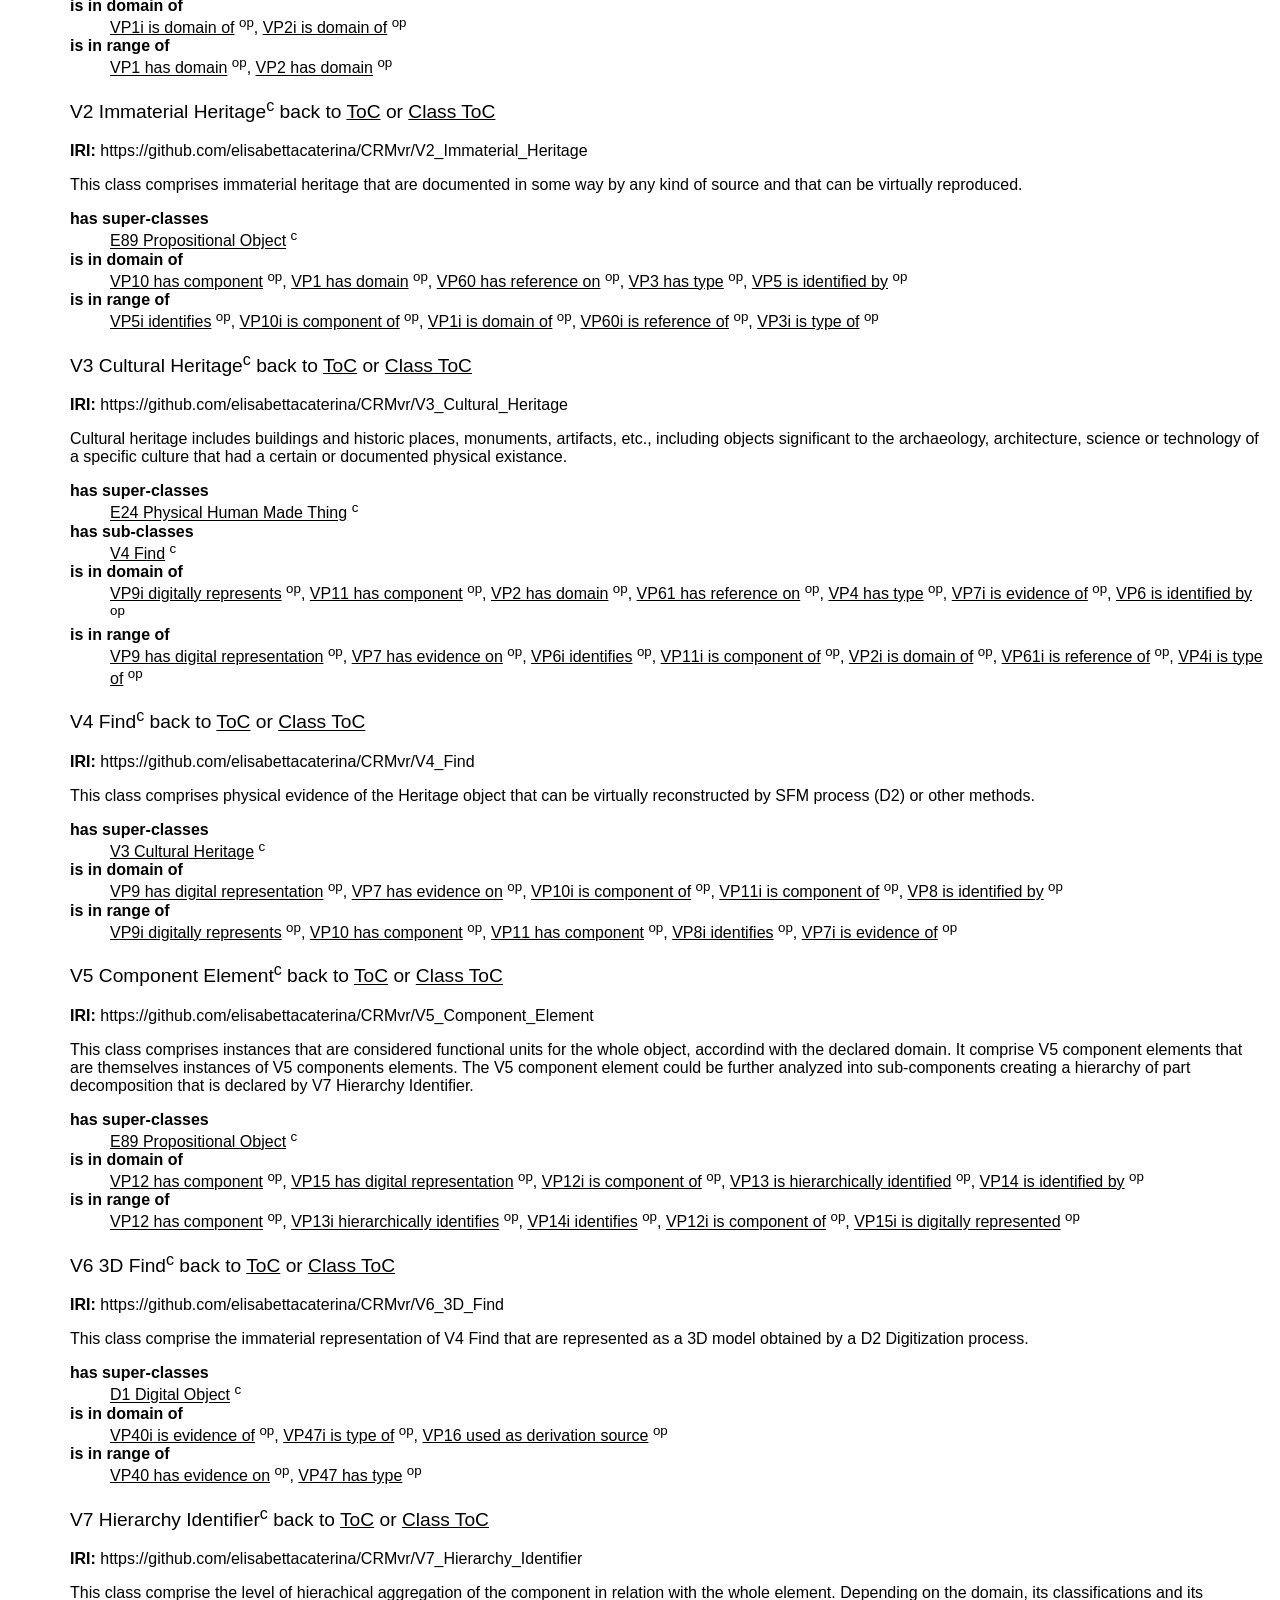
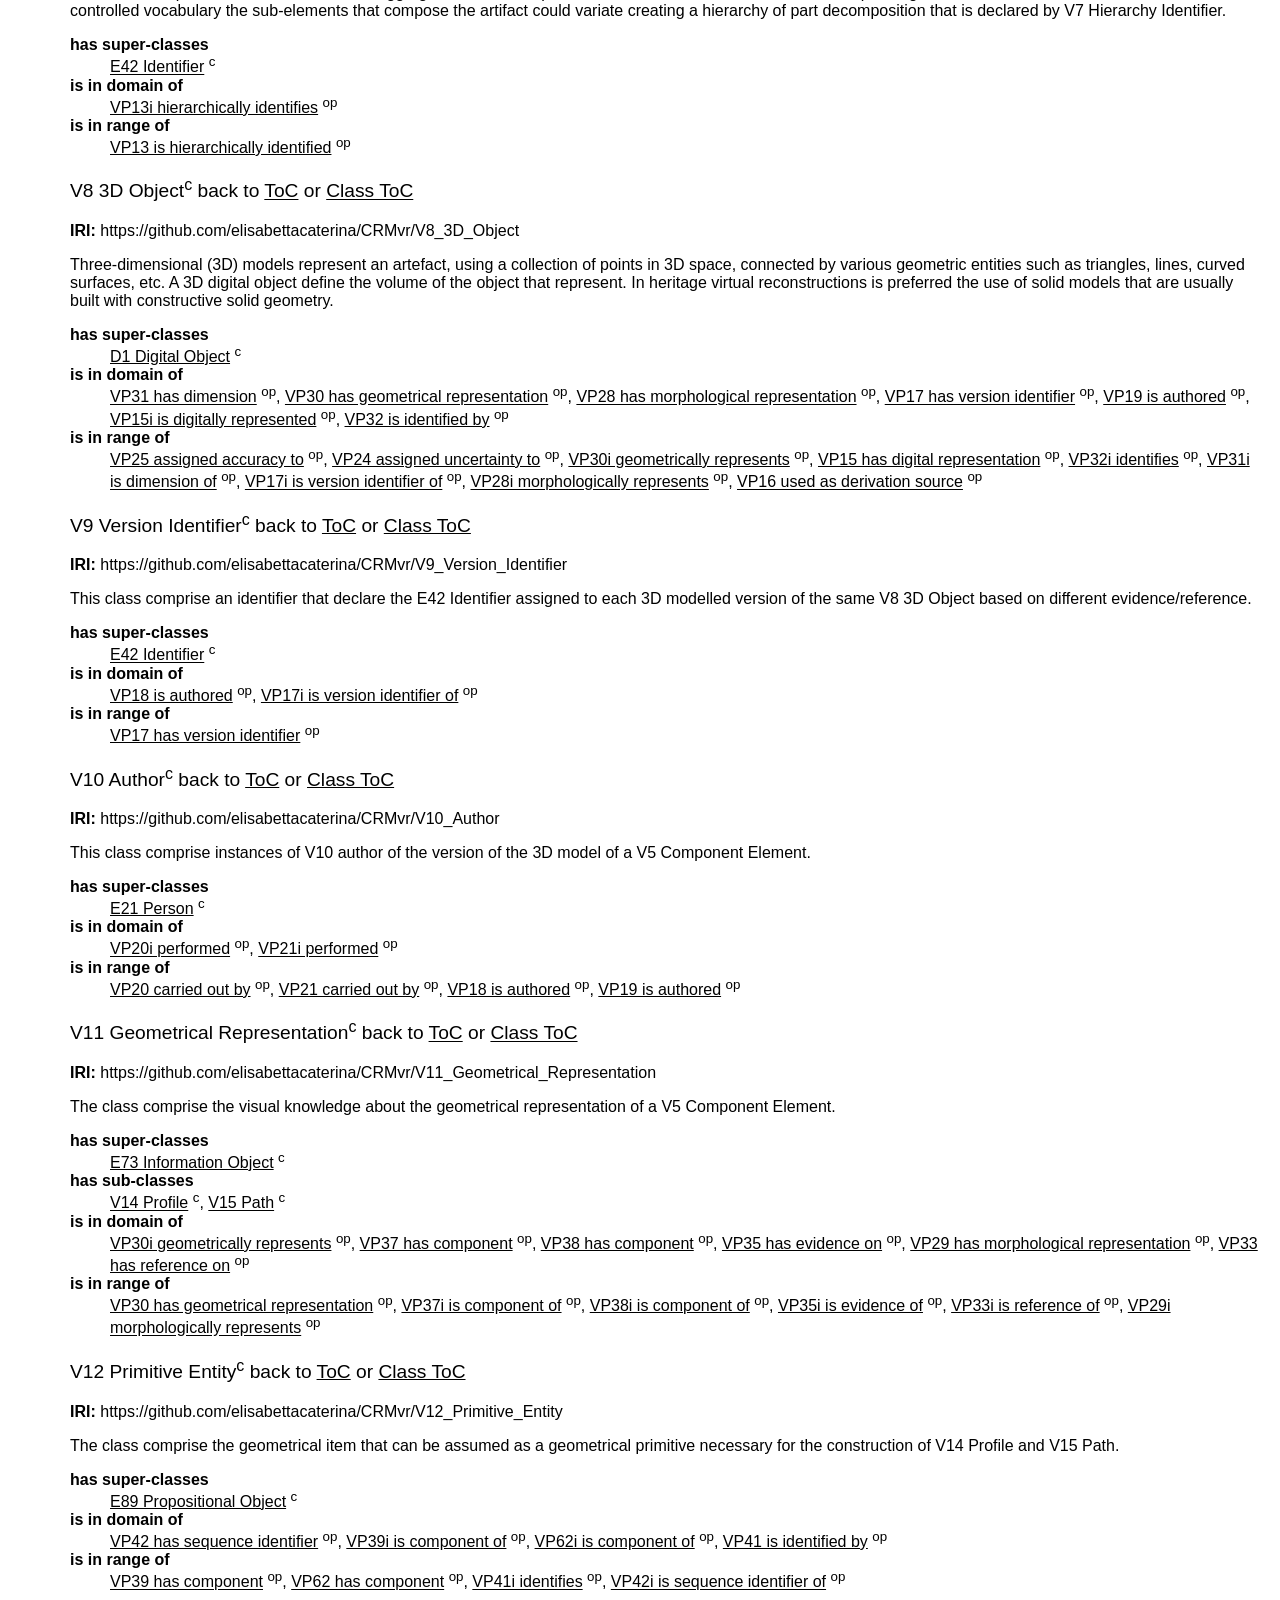
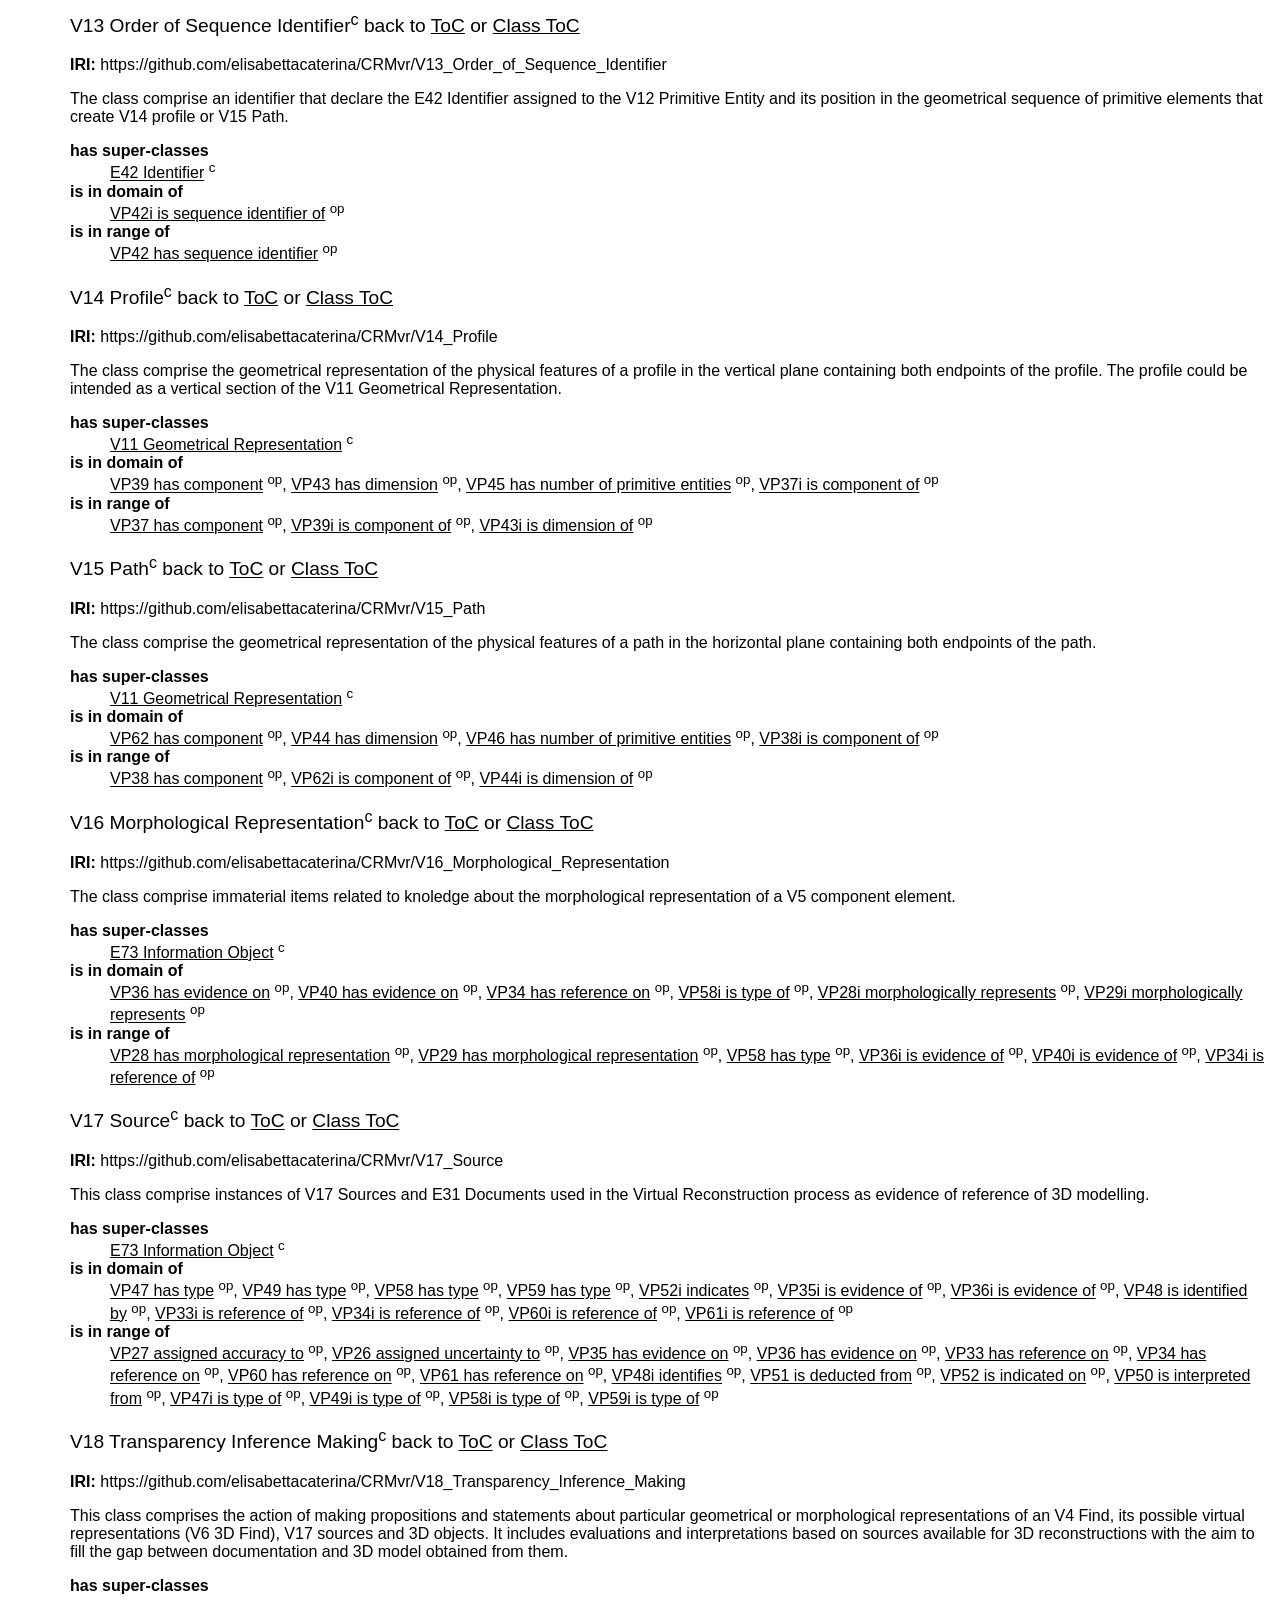
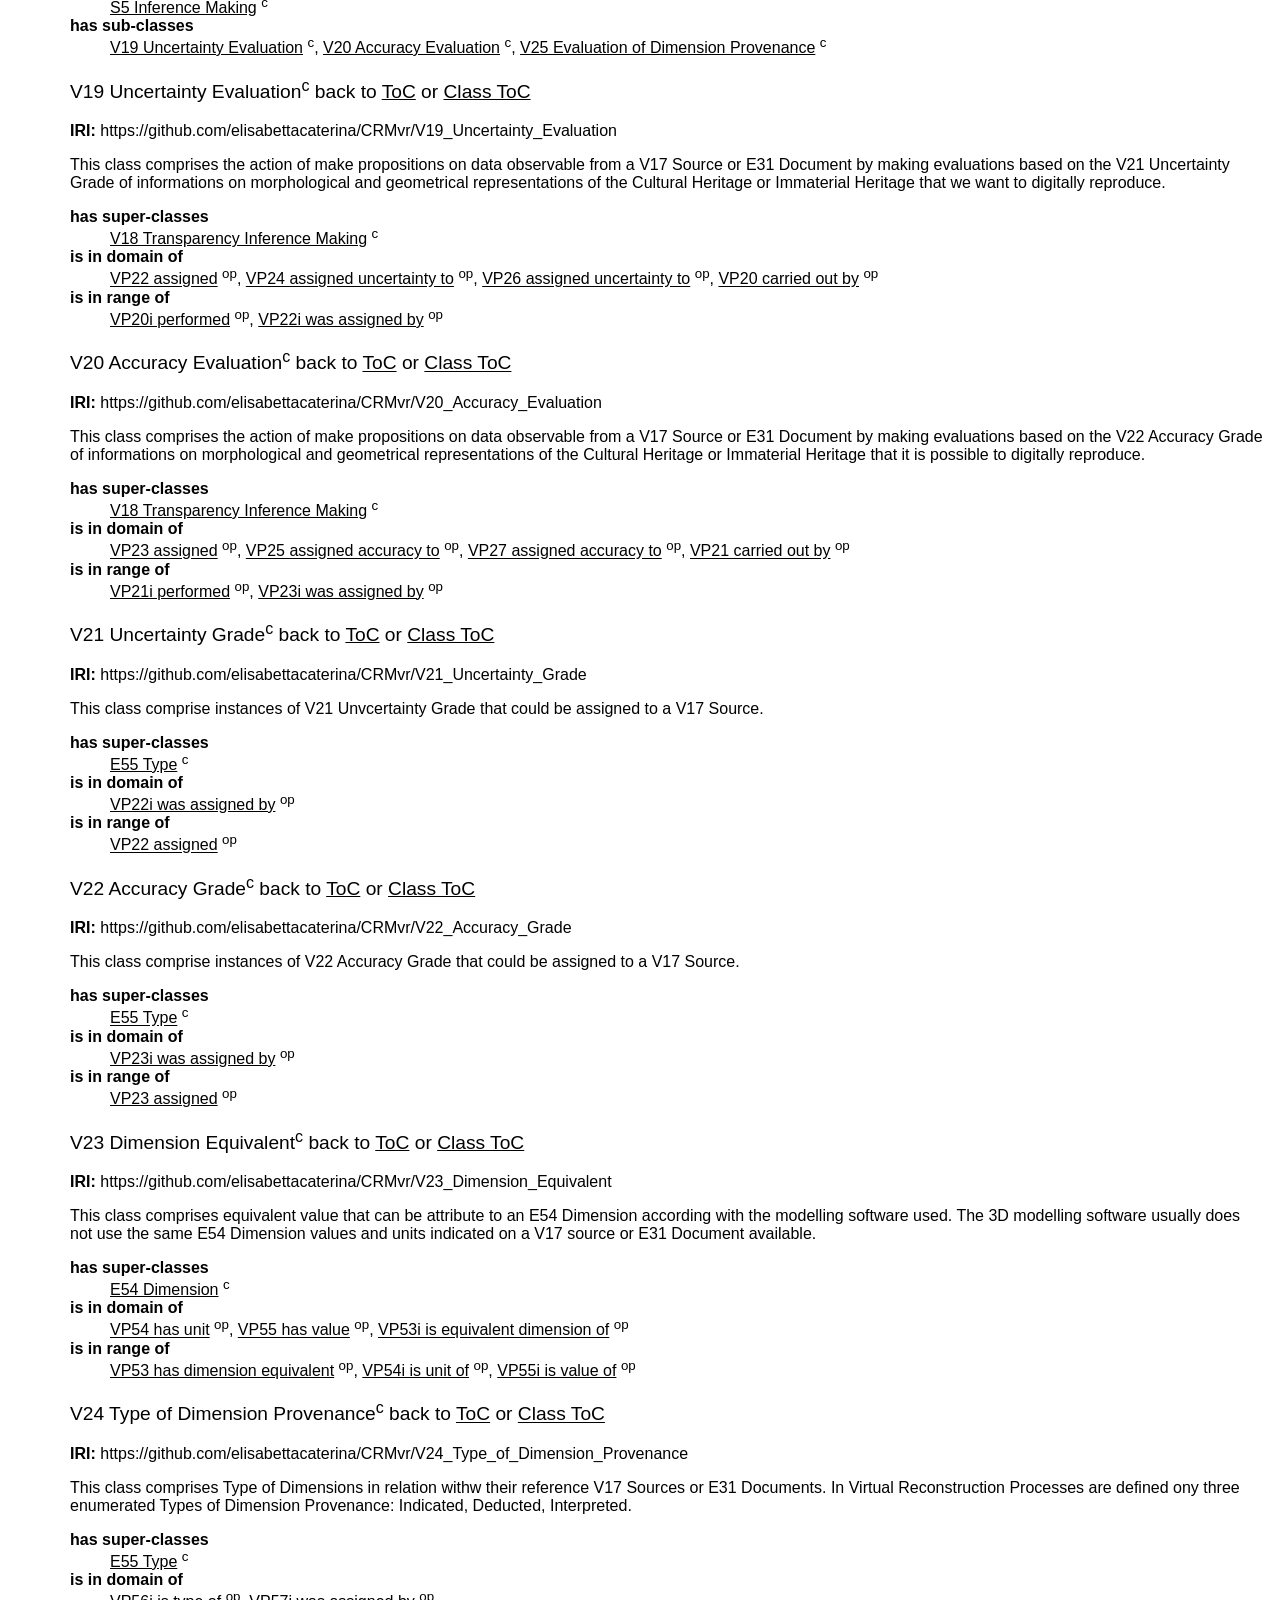
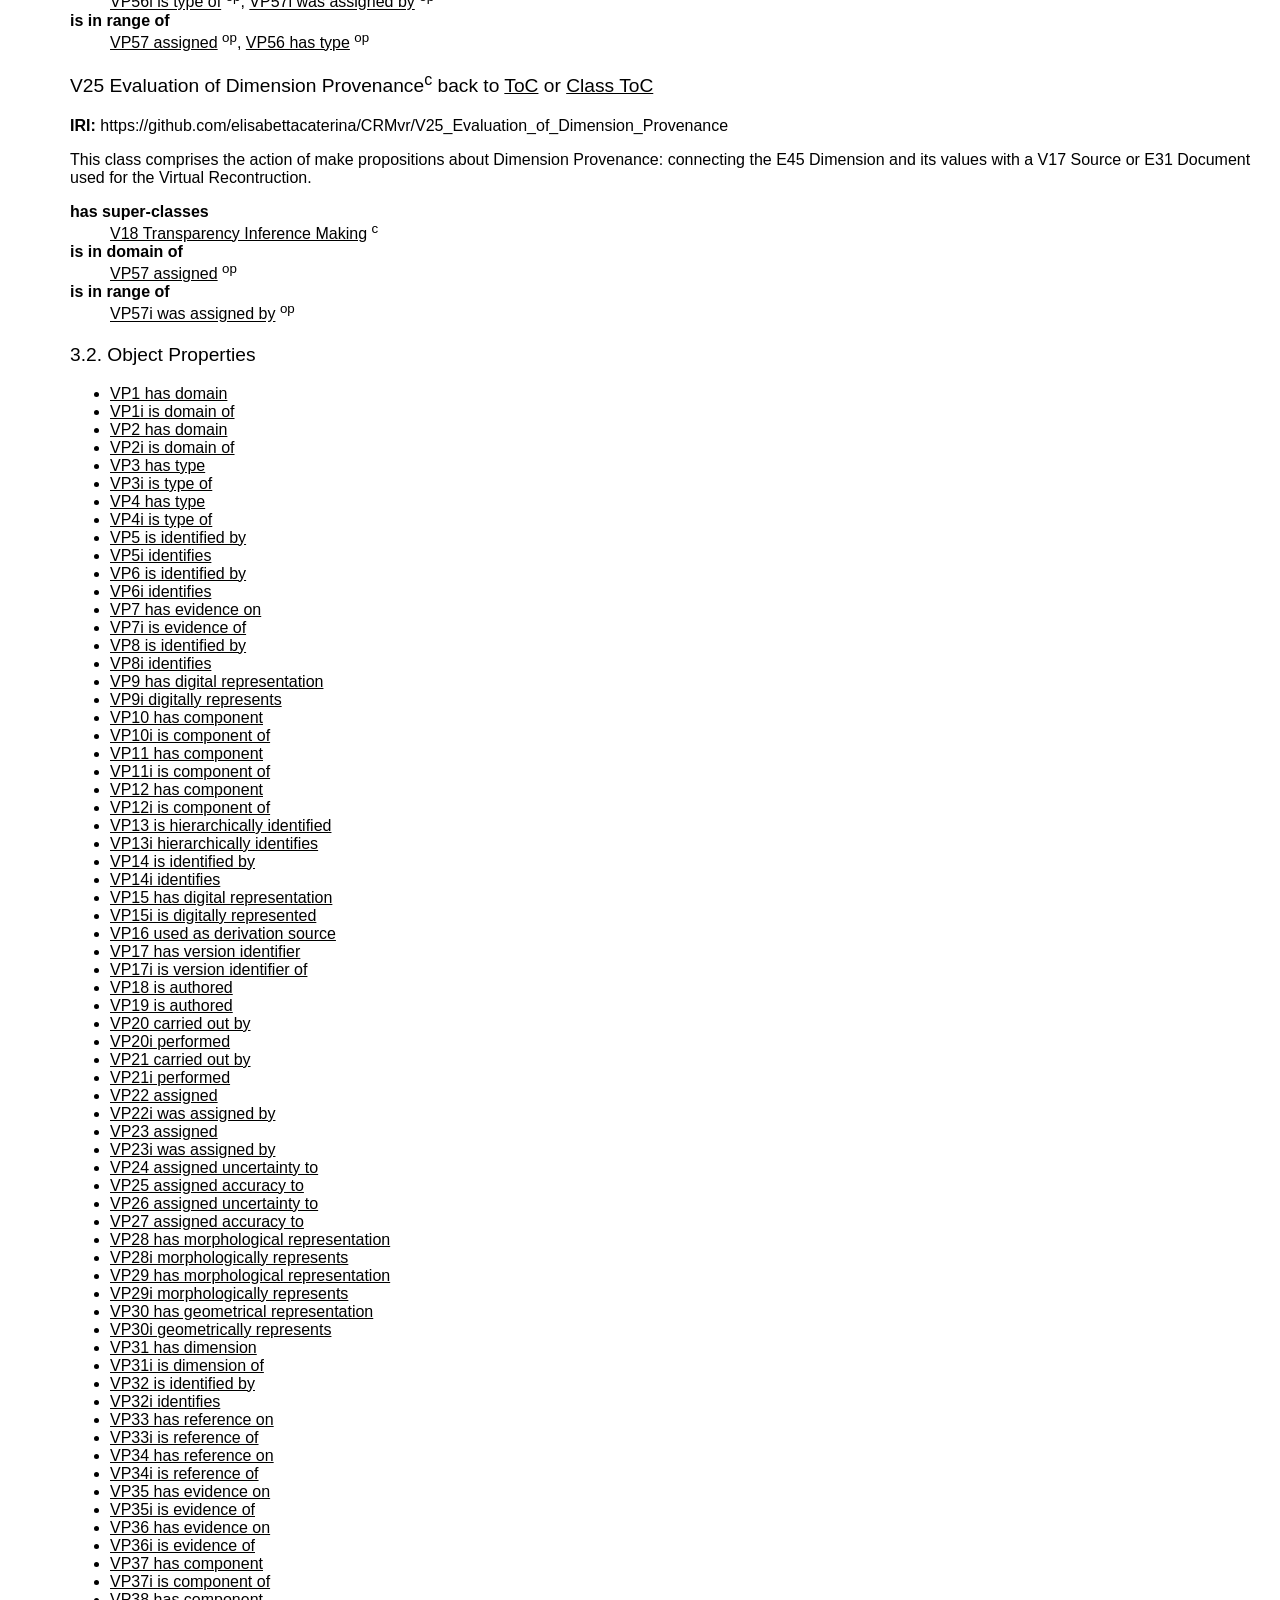
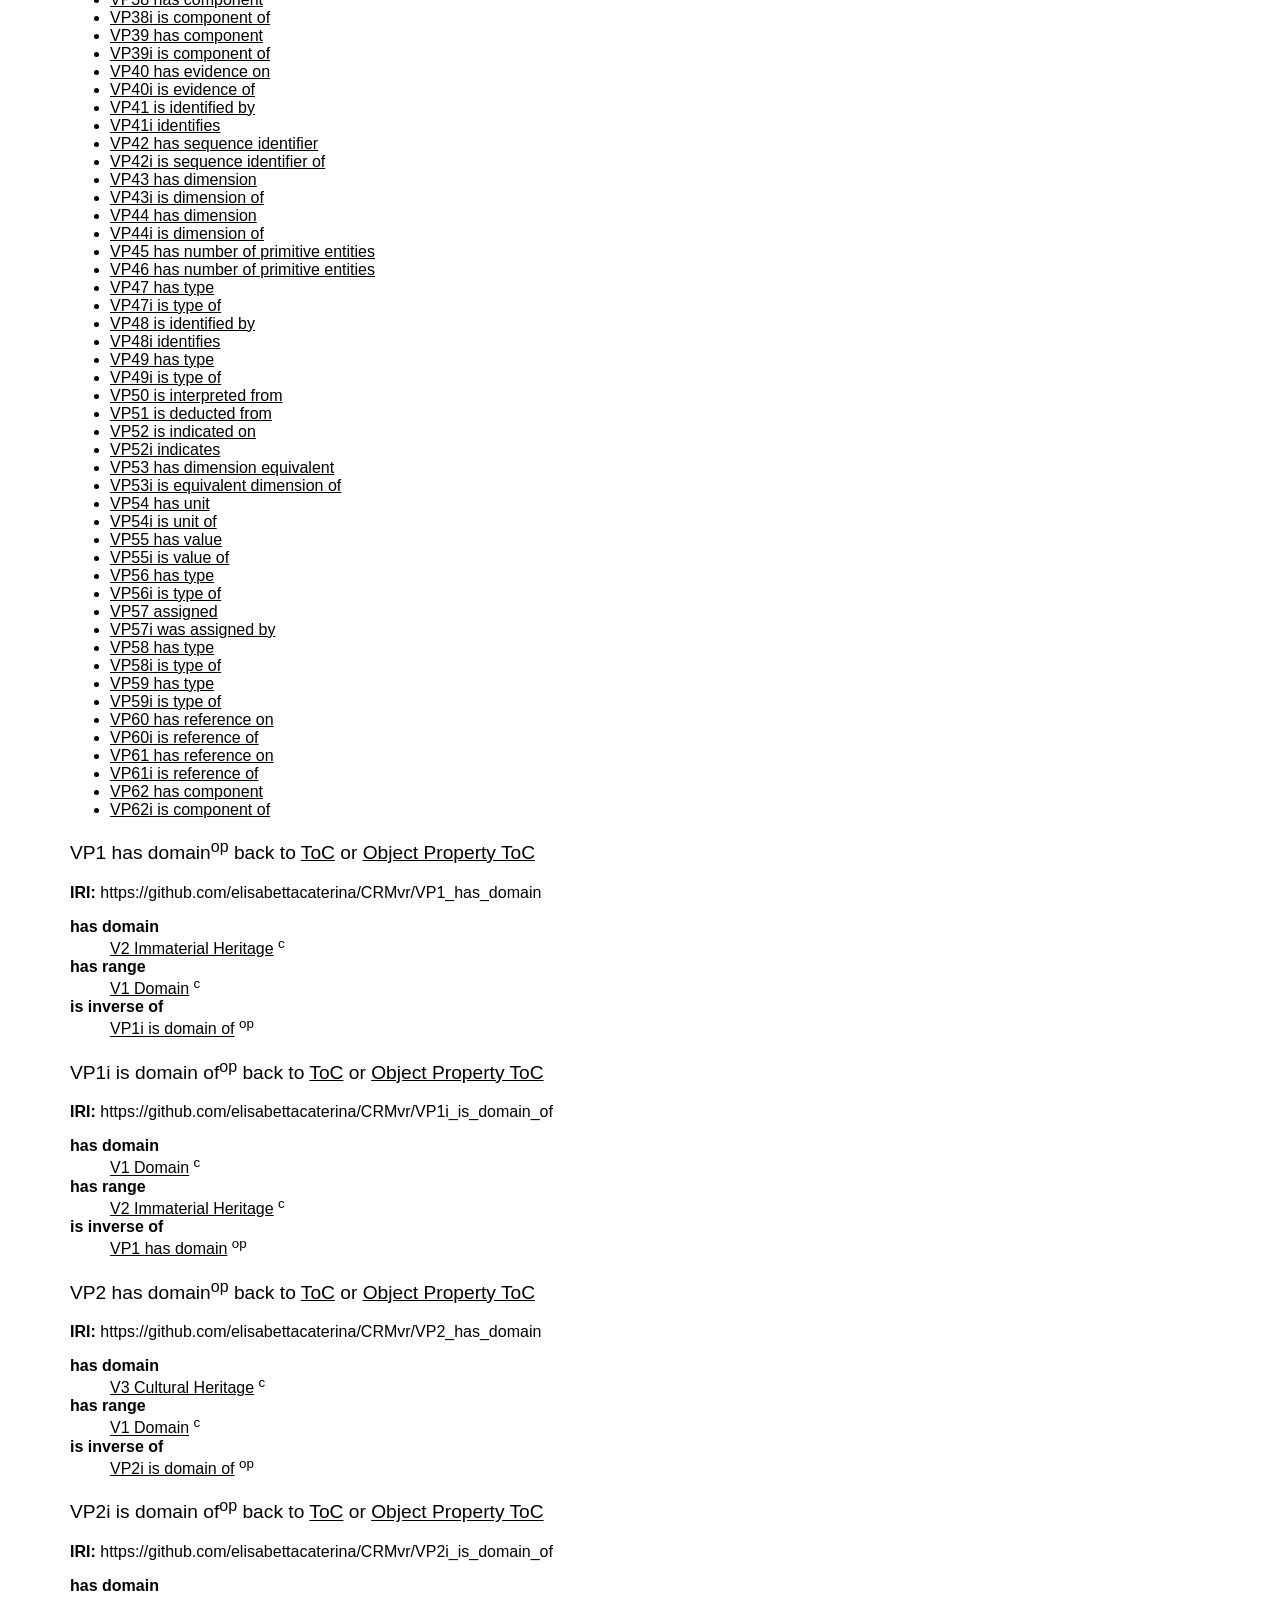
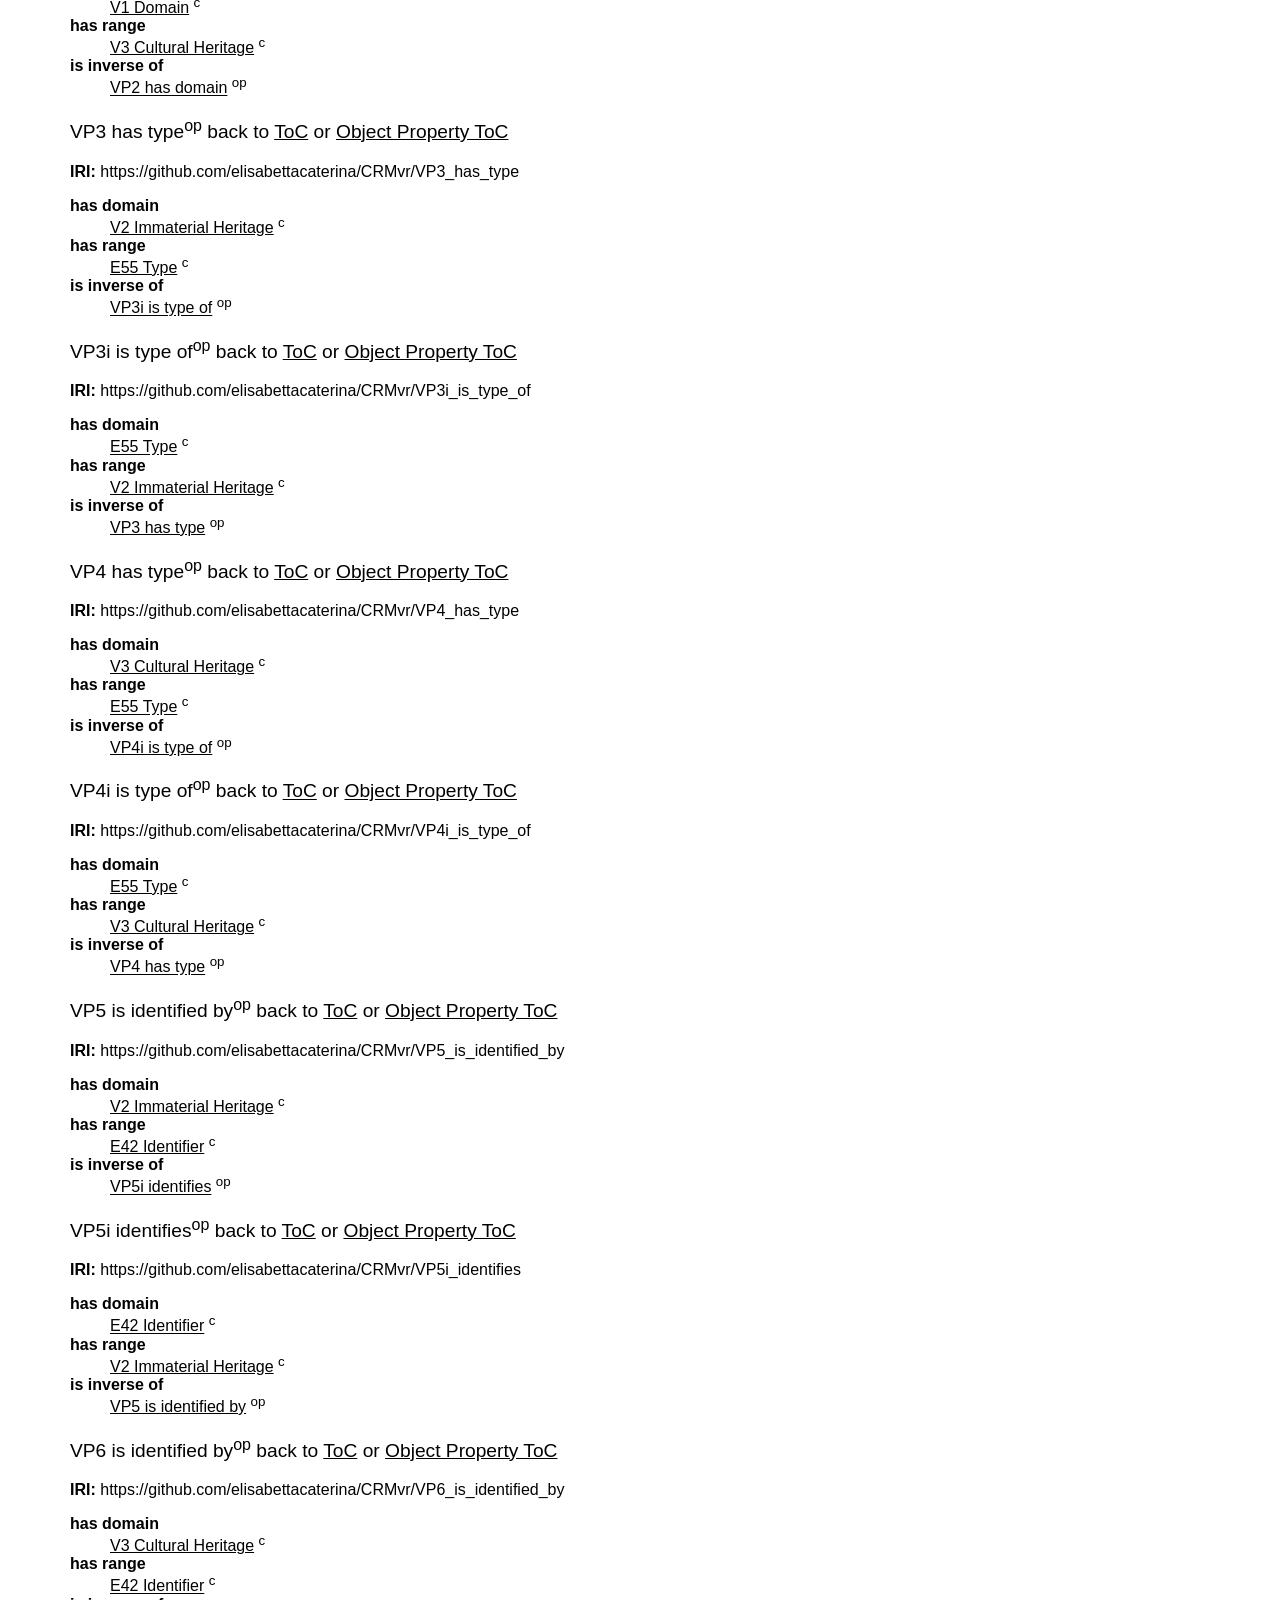
==== commit f02e0b4b: "Update index-en.html" ====
--- a/CRMvr/index-en.html
+++ b/CRMvr/index-en.html
@@ -75,7 +75,7 @@
 <dt>Download serialization:</dt><dd><span><a href="ontology.jsonld" target="_blank"><img src="https://img.shields.io/badge/Format-JSON_LD-blue.svg" alt="JSON-LD" /></a> </span><span><a href="ontology.owl" target="_blank"><img src="https://img.shields.io/badge/Format-RDF/XML-blue.svg" alt="RDF/XML" /></a> </span><span><a href="ontology.nt" target="_blank"><img src="https://img.shields.io/badge/Format-N_Triples-blue.svg" alt="N-Triples" /></a> </span><span><a href="ontology.ttl" target="_blank"><img src="https://img.shields.io/badge/Format-TTL-blue.svg" alt="TTL" /></a> </span></dd><dt>License:</dt><dd><a href="https://creativecommons.org/licenses/by/4.0/" target="_blank"><img src="https://img.shields.io/badge/License-https://creativecommons.org/licenses/by/4.0/-blue.svg" alt="http://insertlicenseURIhere.example.org" /></a>
 </dd><dt>Visualization:</dt><dd><a href="webvowl/index.html#" target="_blank"><img src="https://img.shields.io/badge/Visualize_with-WebVowl-blue.svg" alt="Visualize with WebVowl" /></a></dd>
 <!-- <dt>Evaluation:</dt><dd><a href="OOPSevaluation/oopsEval.html#" target="_blank"><img src="https://img.shields.io/badge/Evaluate_with-OOPS! (OntOlogy Pitfall Scanner!)-blue.svg" alt="Evaluate with OOPS!" /></a></dd> --><dt>Cite as:</dt>
-<dd>Giovannini, Elisabetta Caterina (2017). CRMvr v1.0.0. A CIDOC-CRM extension for the Virtual Reconstruction Processes. [Computer software]. Zenodo. Doi: <a href="https://doi.org/10.5281/zenodo.21469783"><b>10.5281/zenodo.21469783</b></a></dd>
+<dd>Giovannini, Elisabetta Caterina (2018). CRMvr v1.0.0. A CIDOC-CRM extension for the Virtual Reconstruction Processes. [Computer software]. Zenodo. Doi: <a href="https://doi.org/10.5281/zenodo.21469783"><b>10.5281/zenodo.21469783</b></a></dd>
 </dl>
 
 <a href="provenance/provenance-en.html" target="_blank">Provenance of this page</a><hr/>
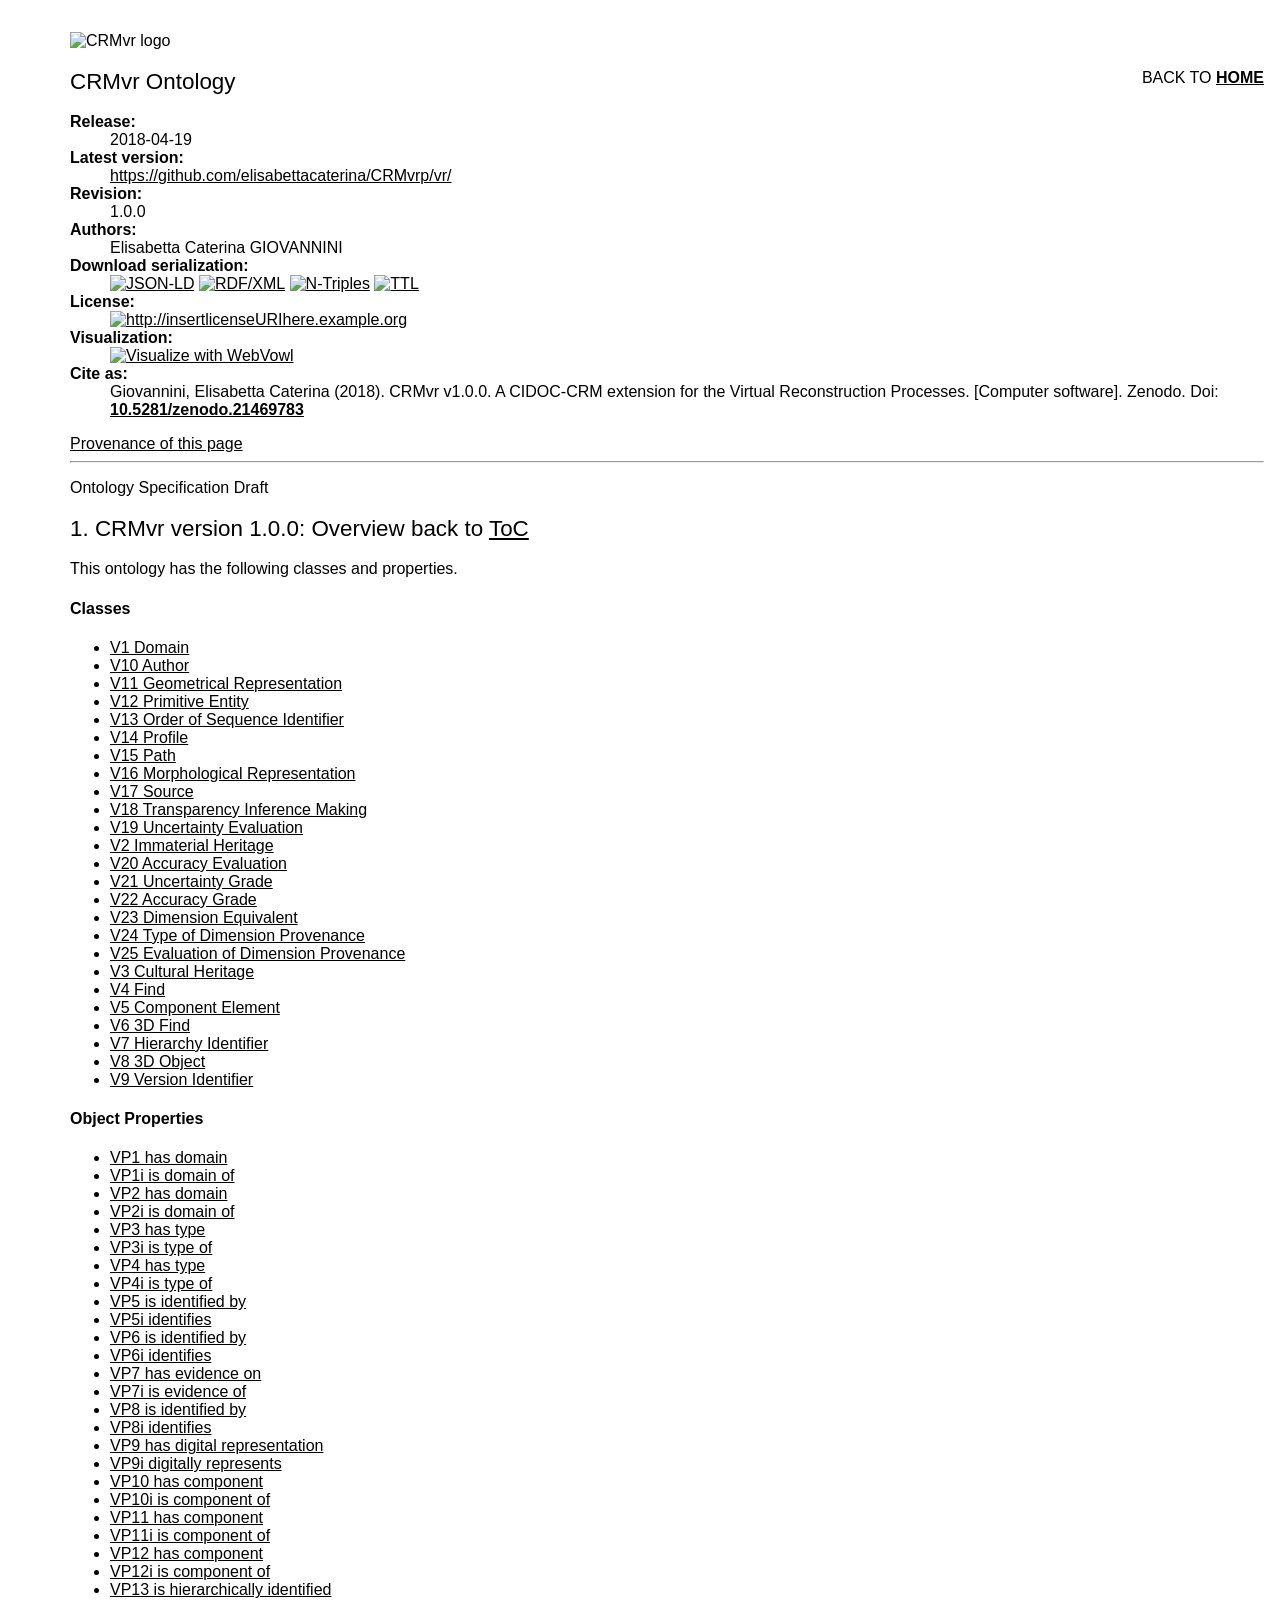
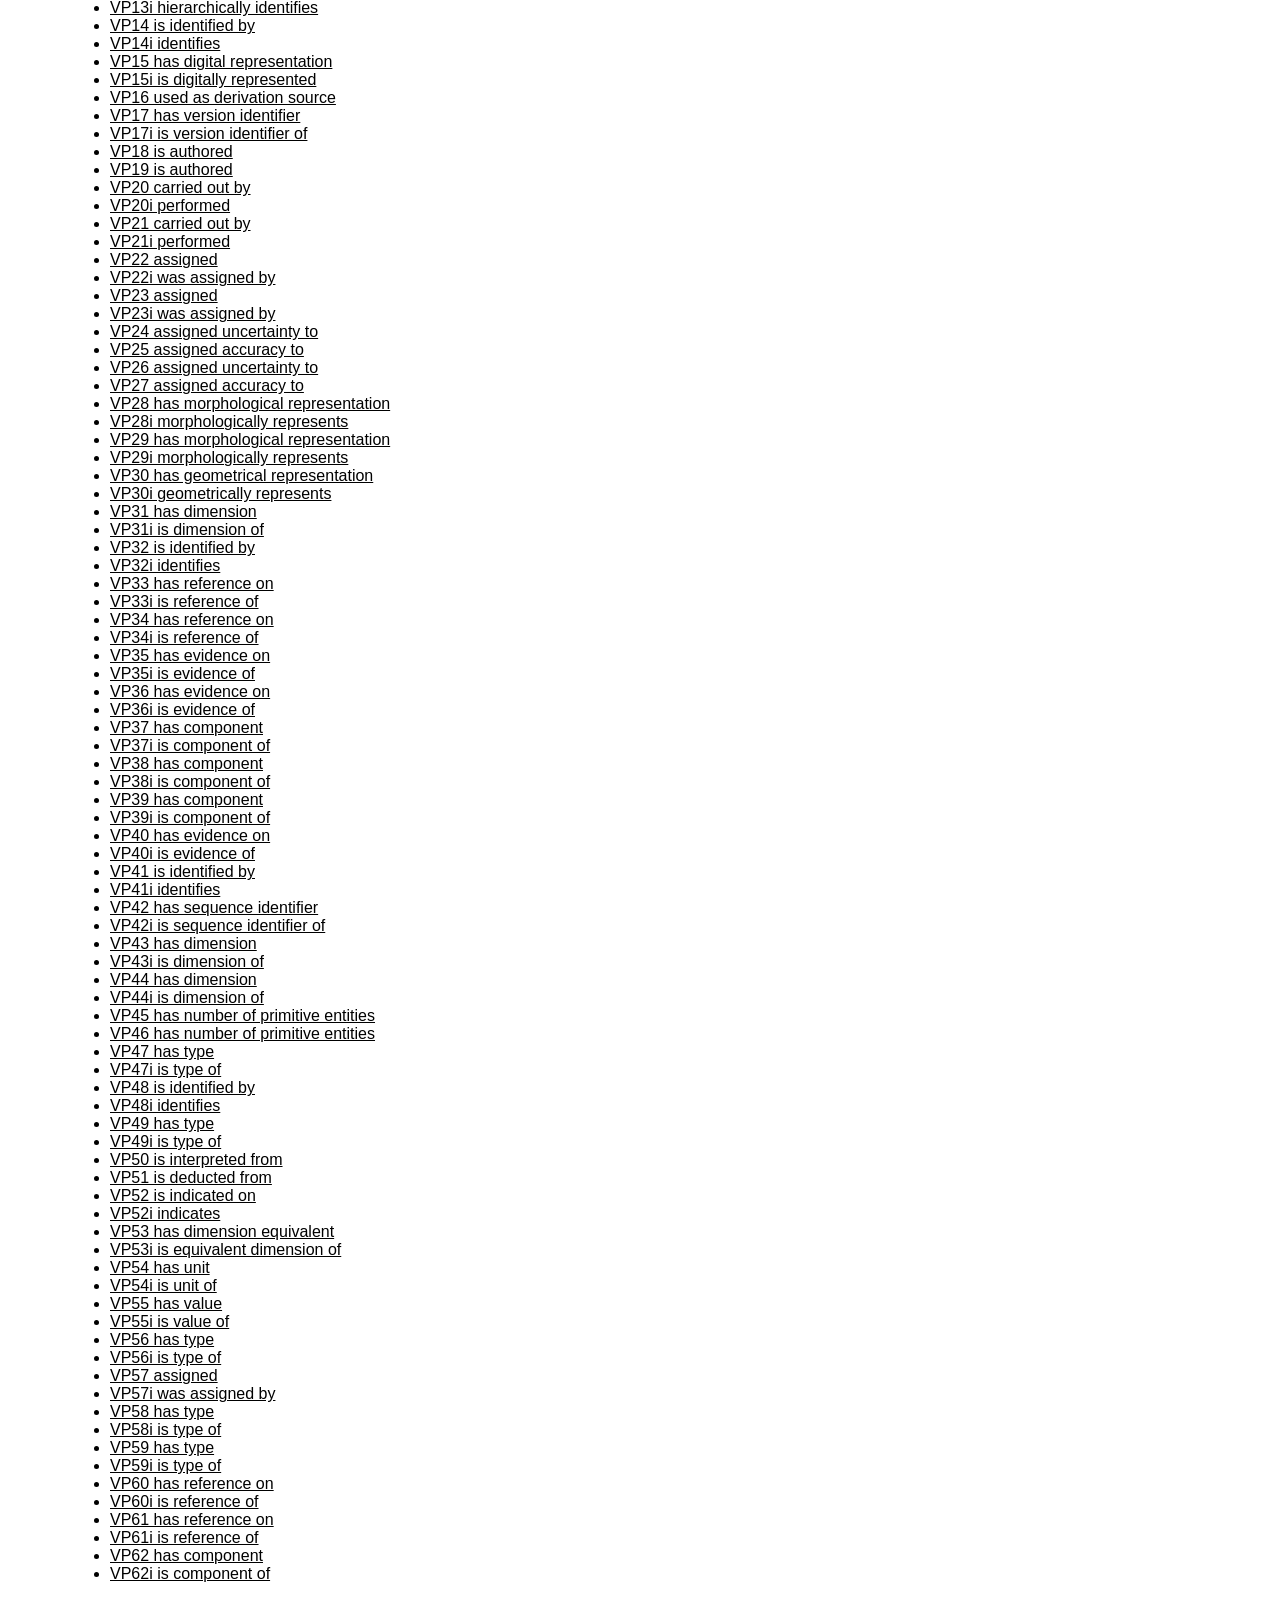
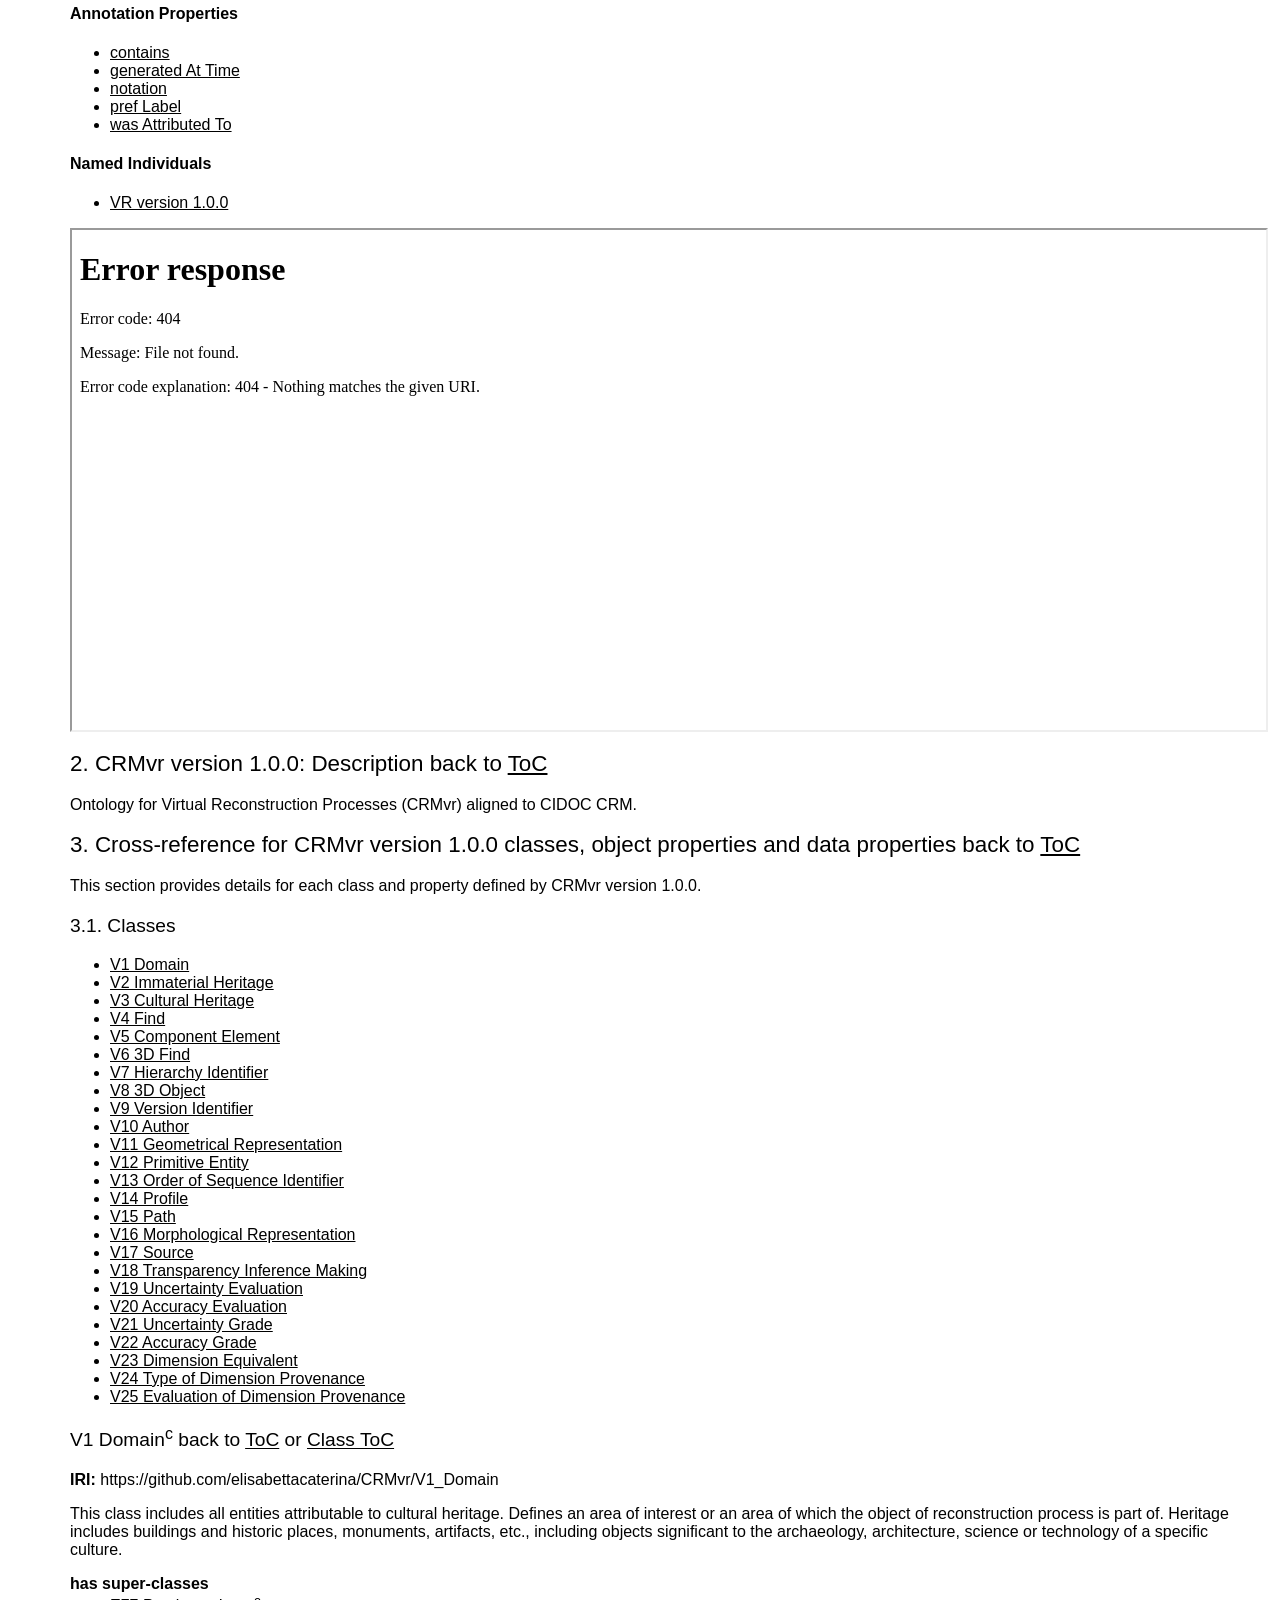
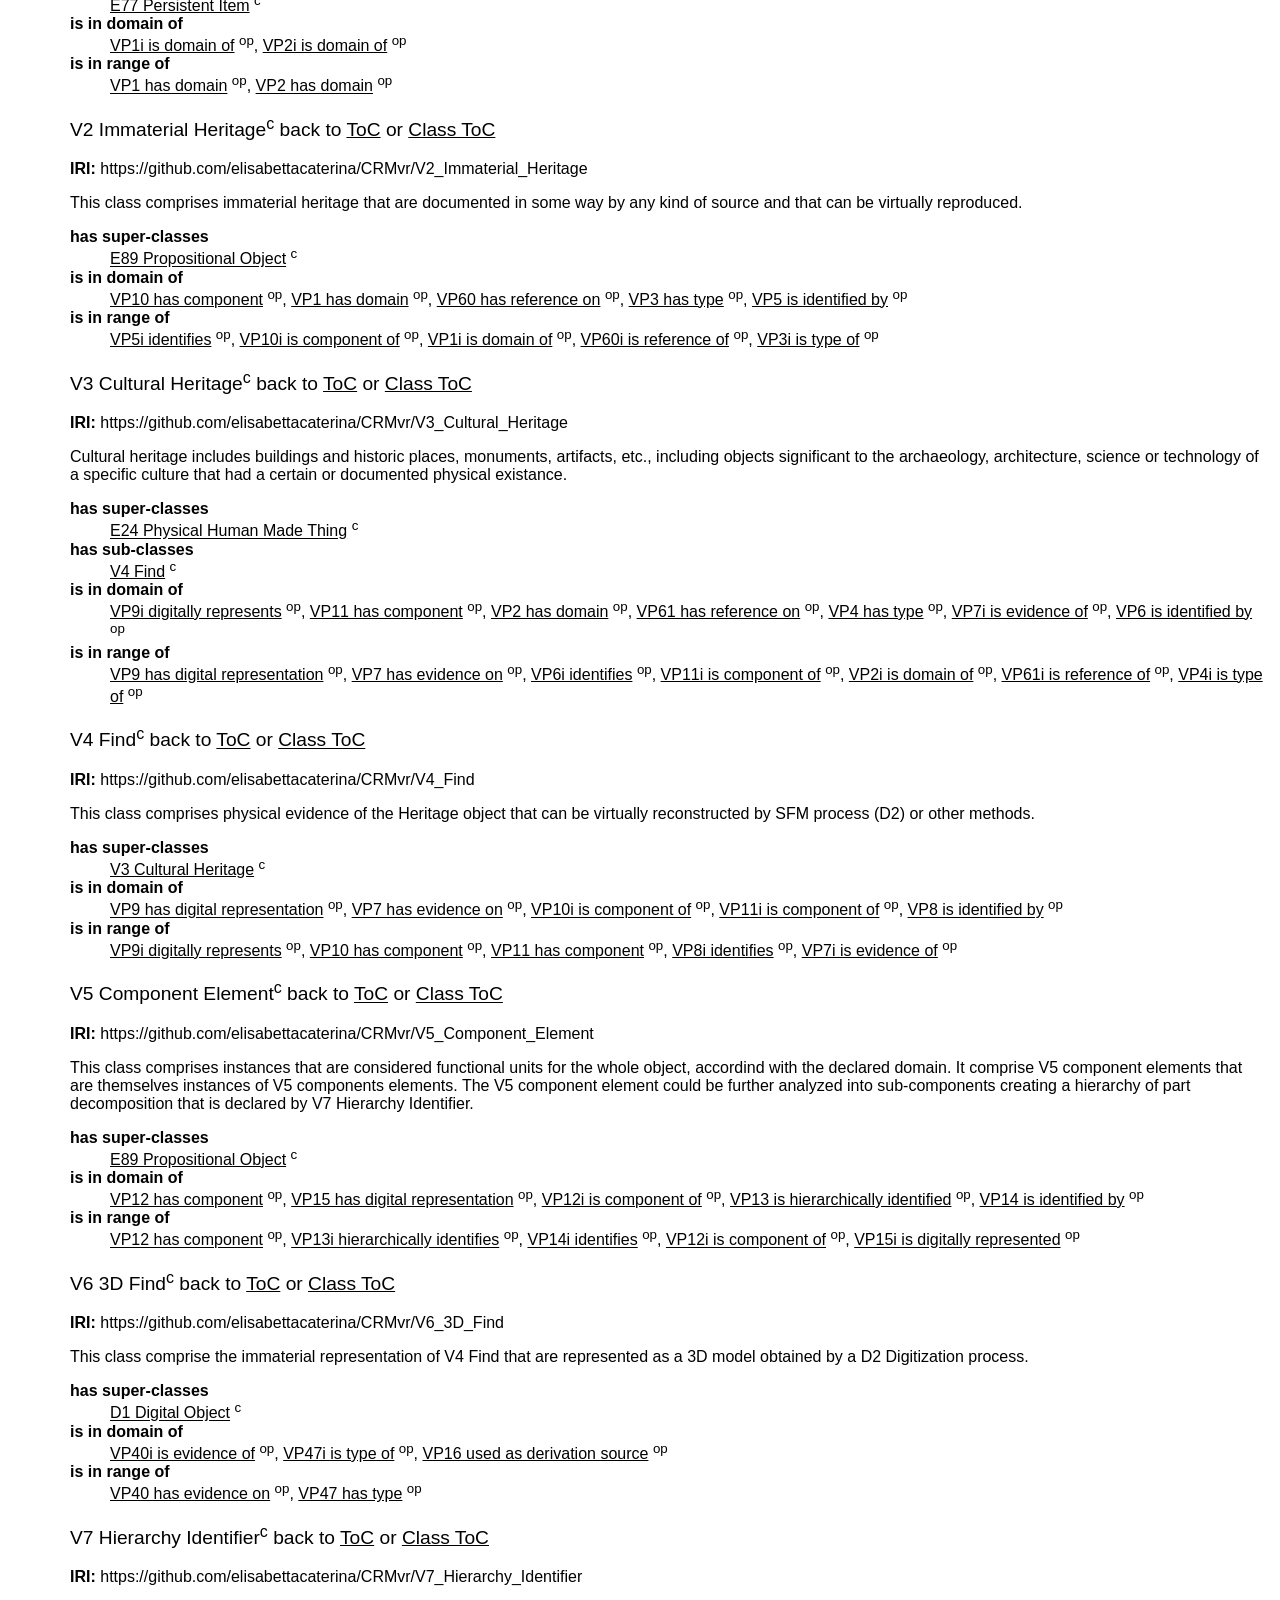
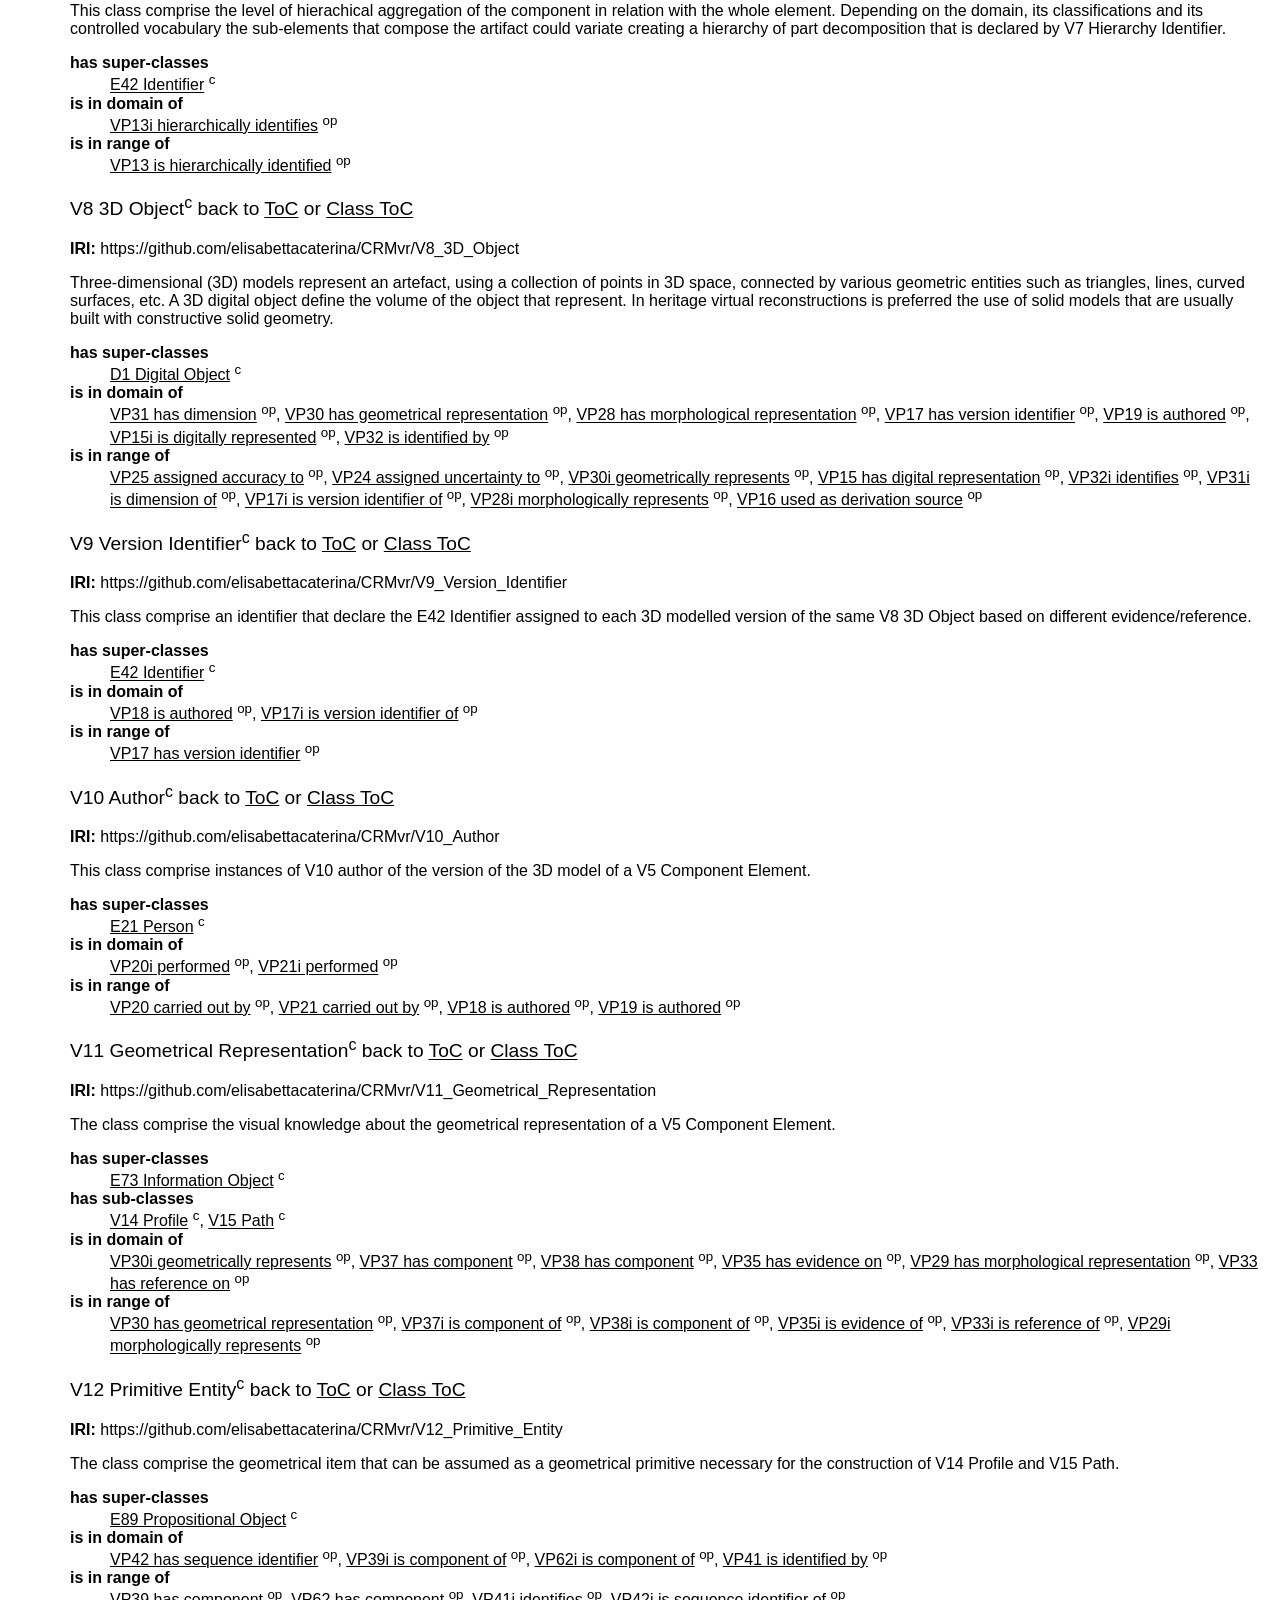
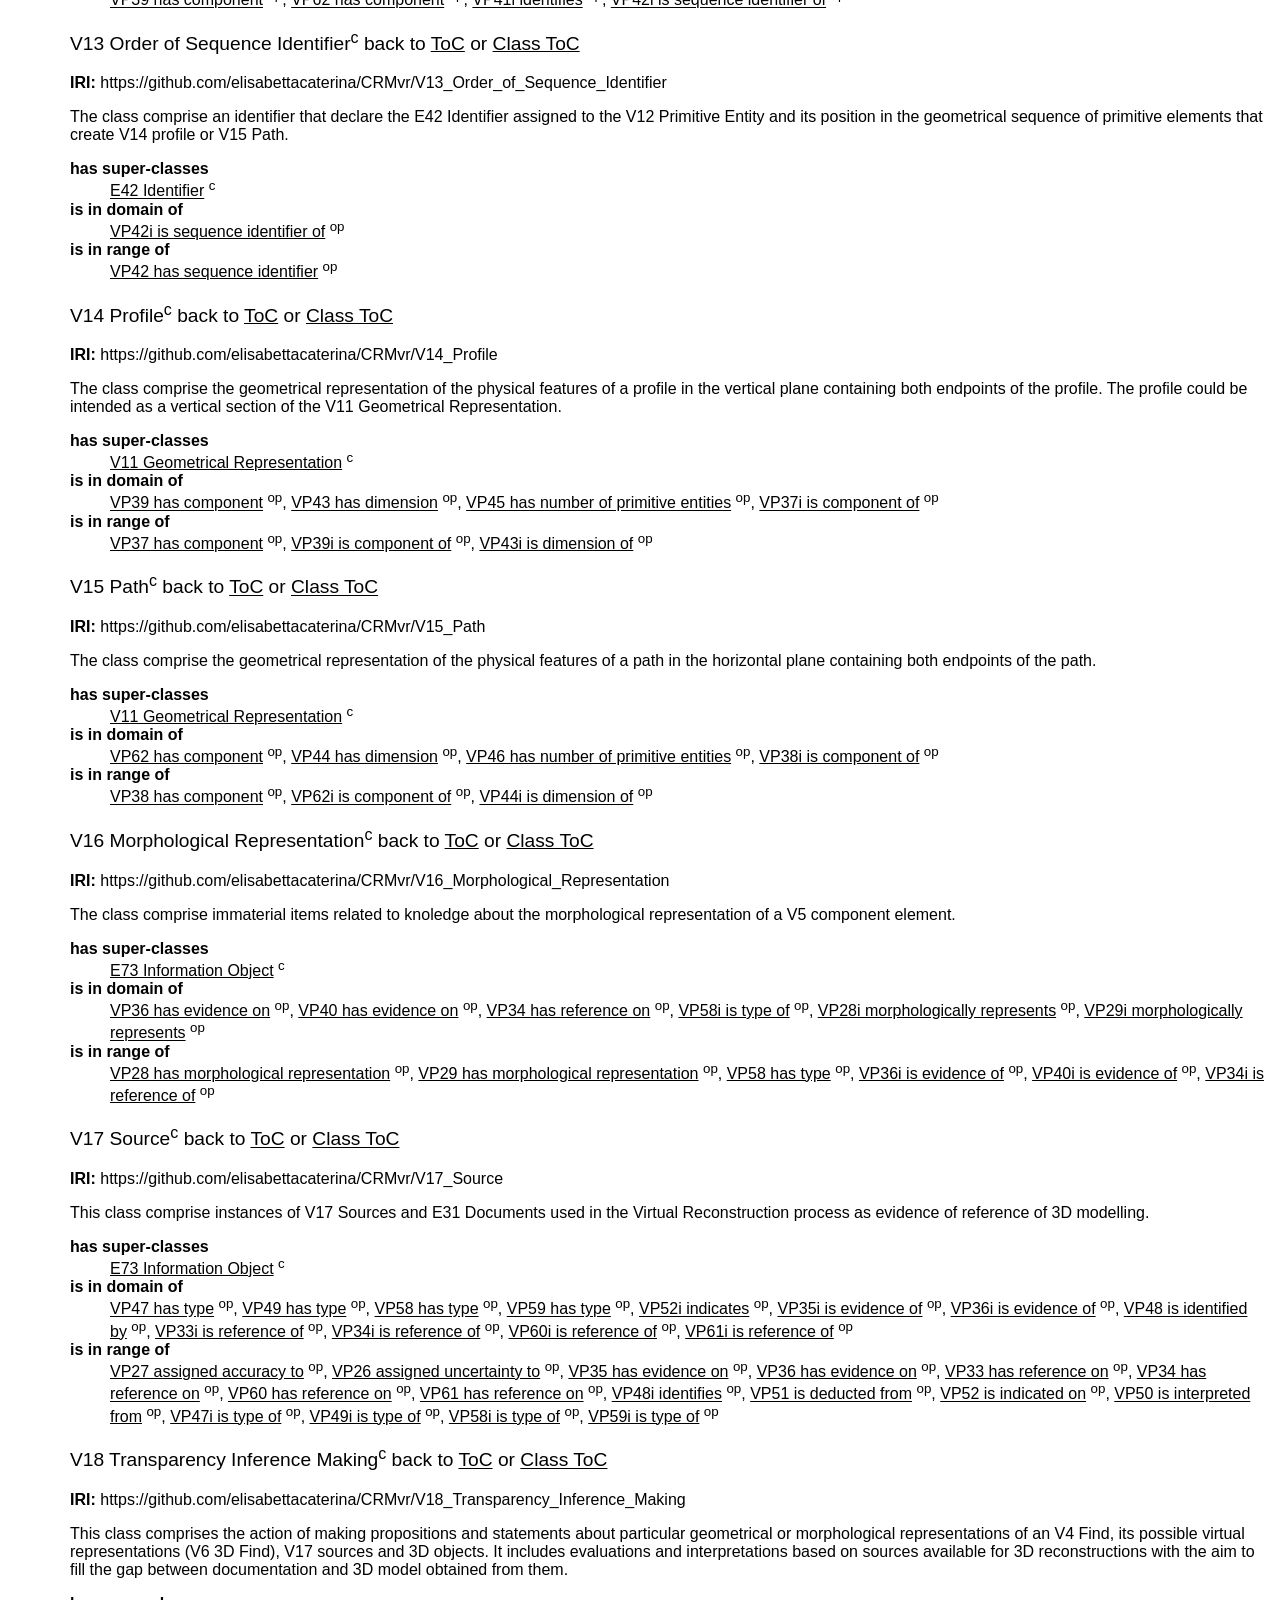
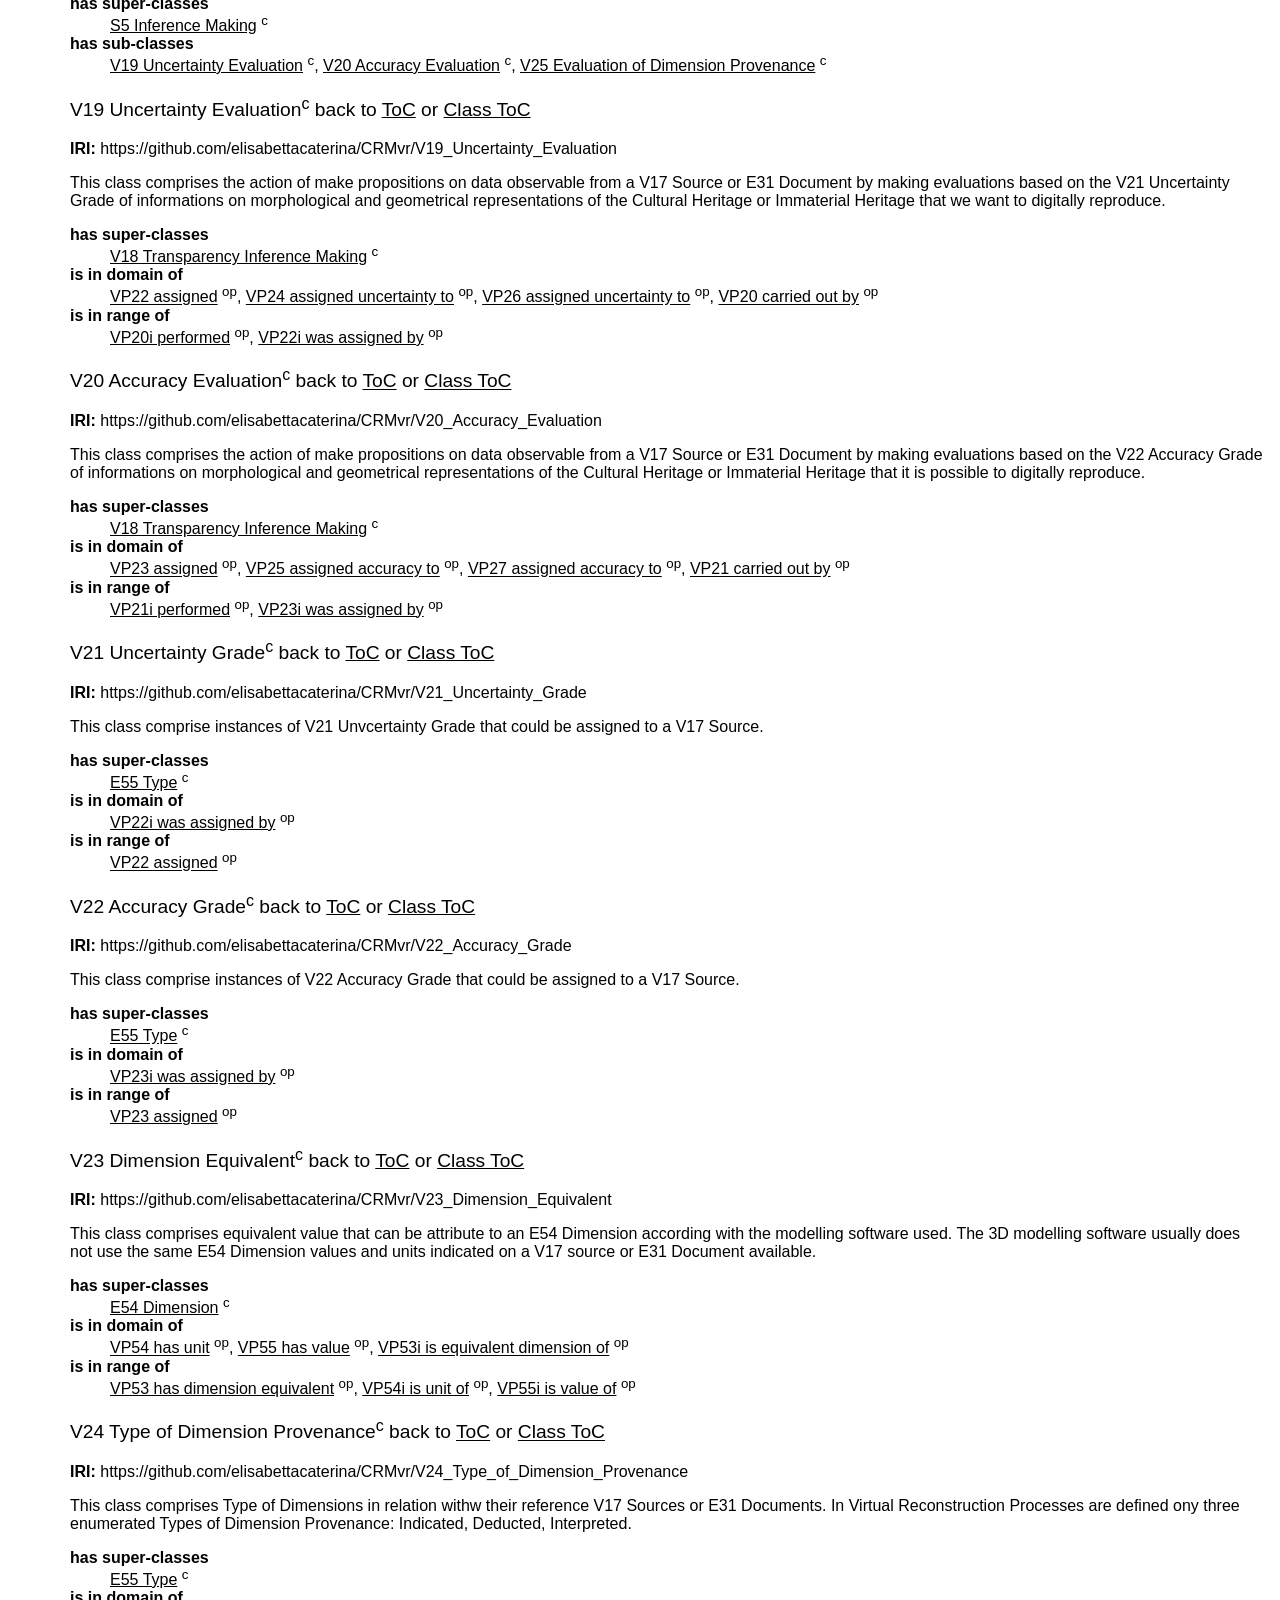
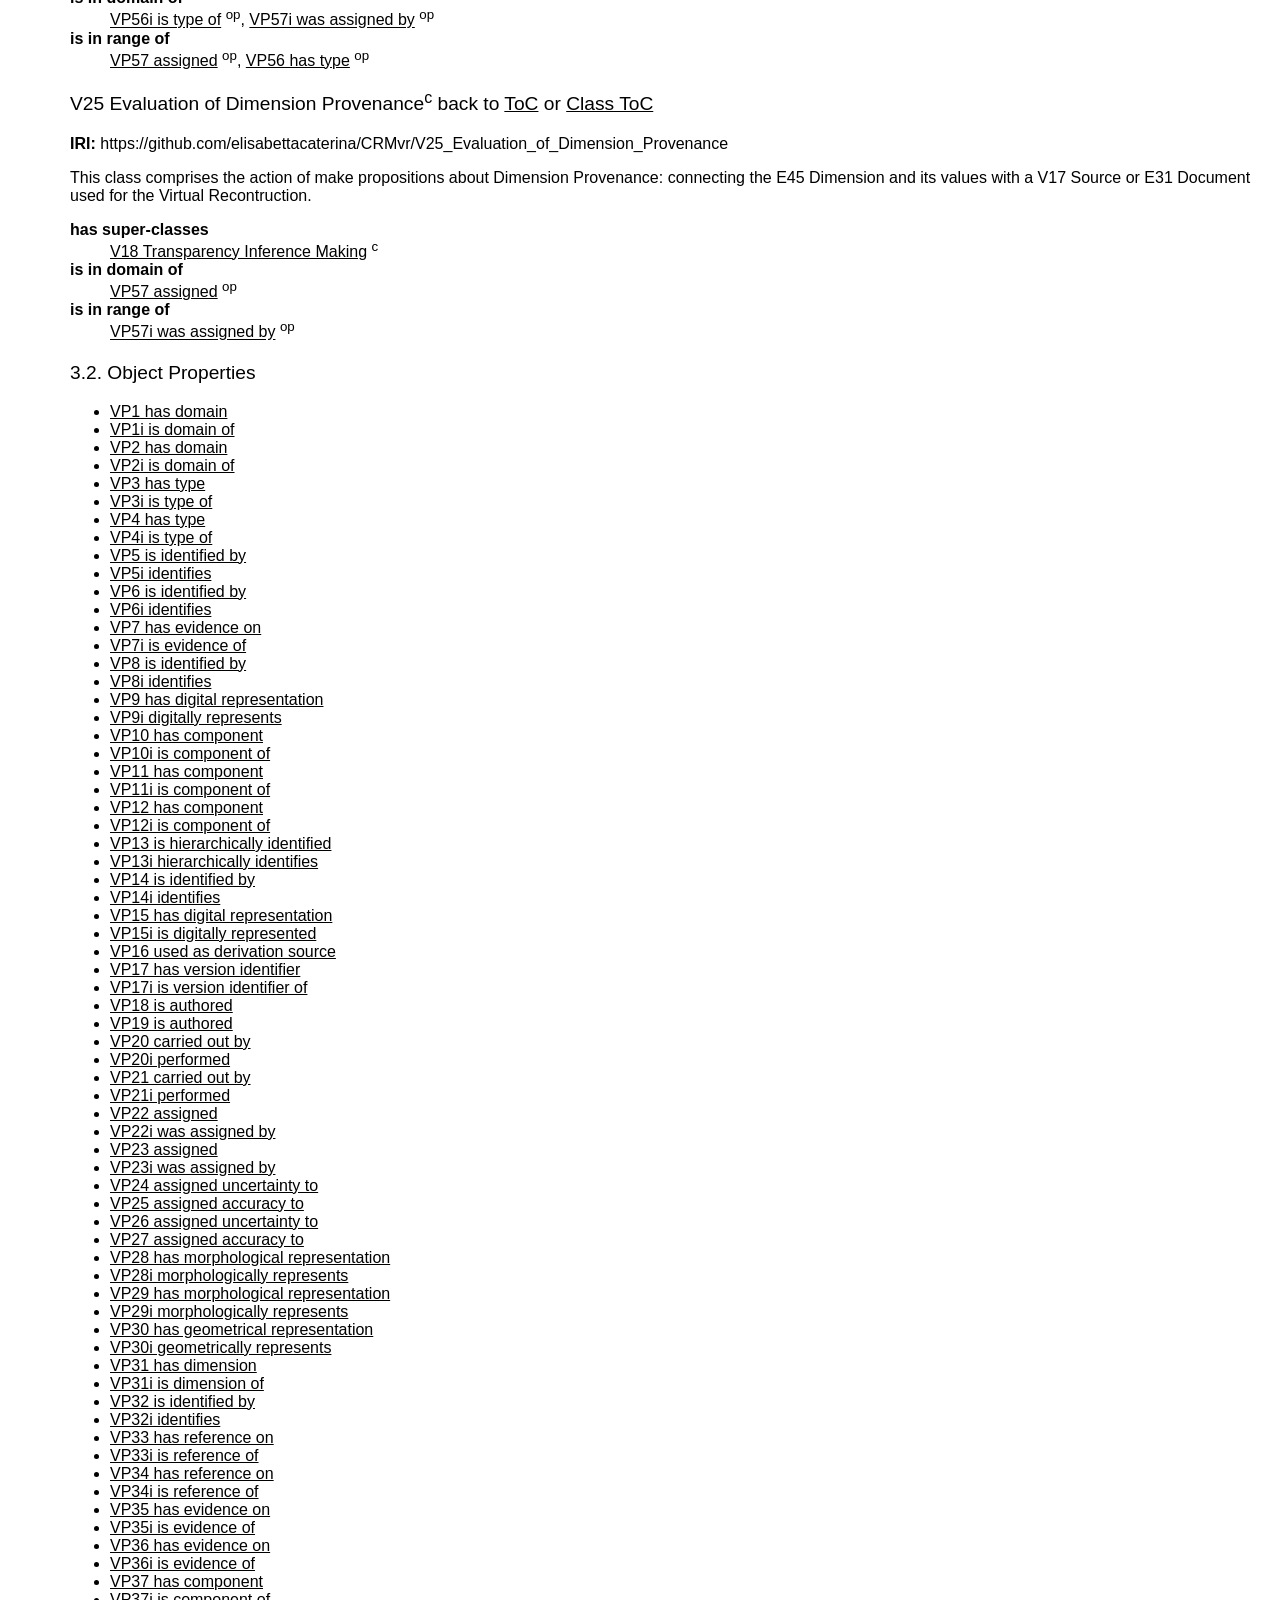
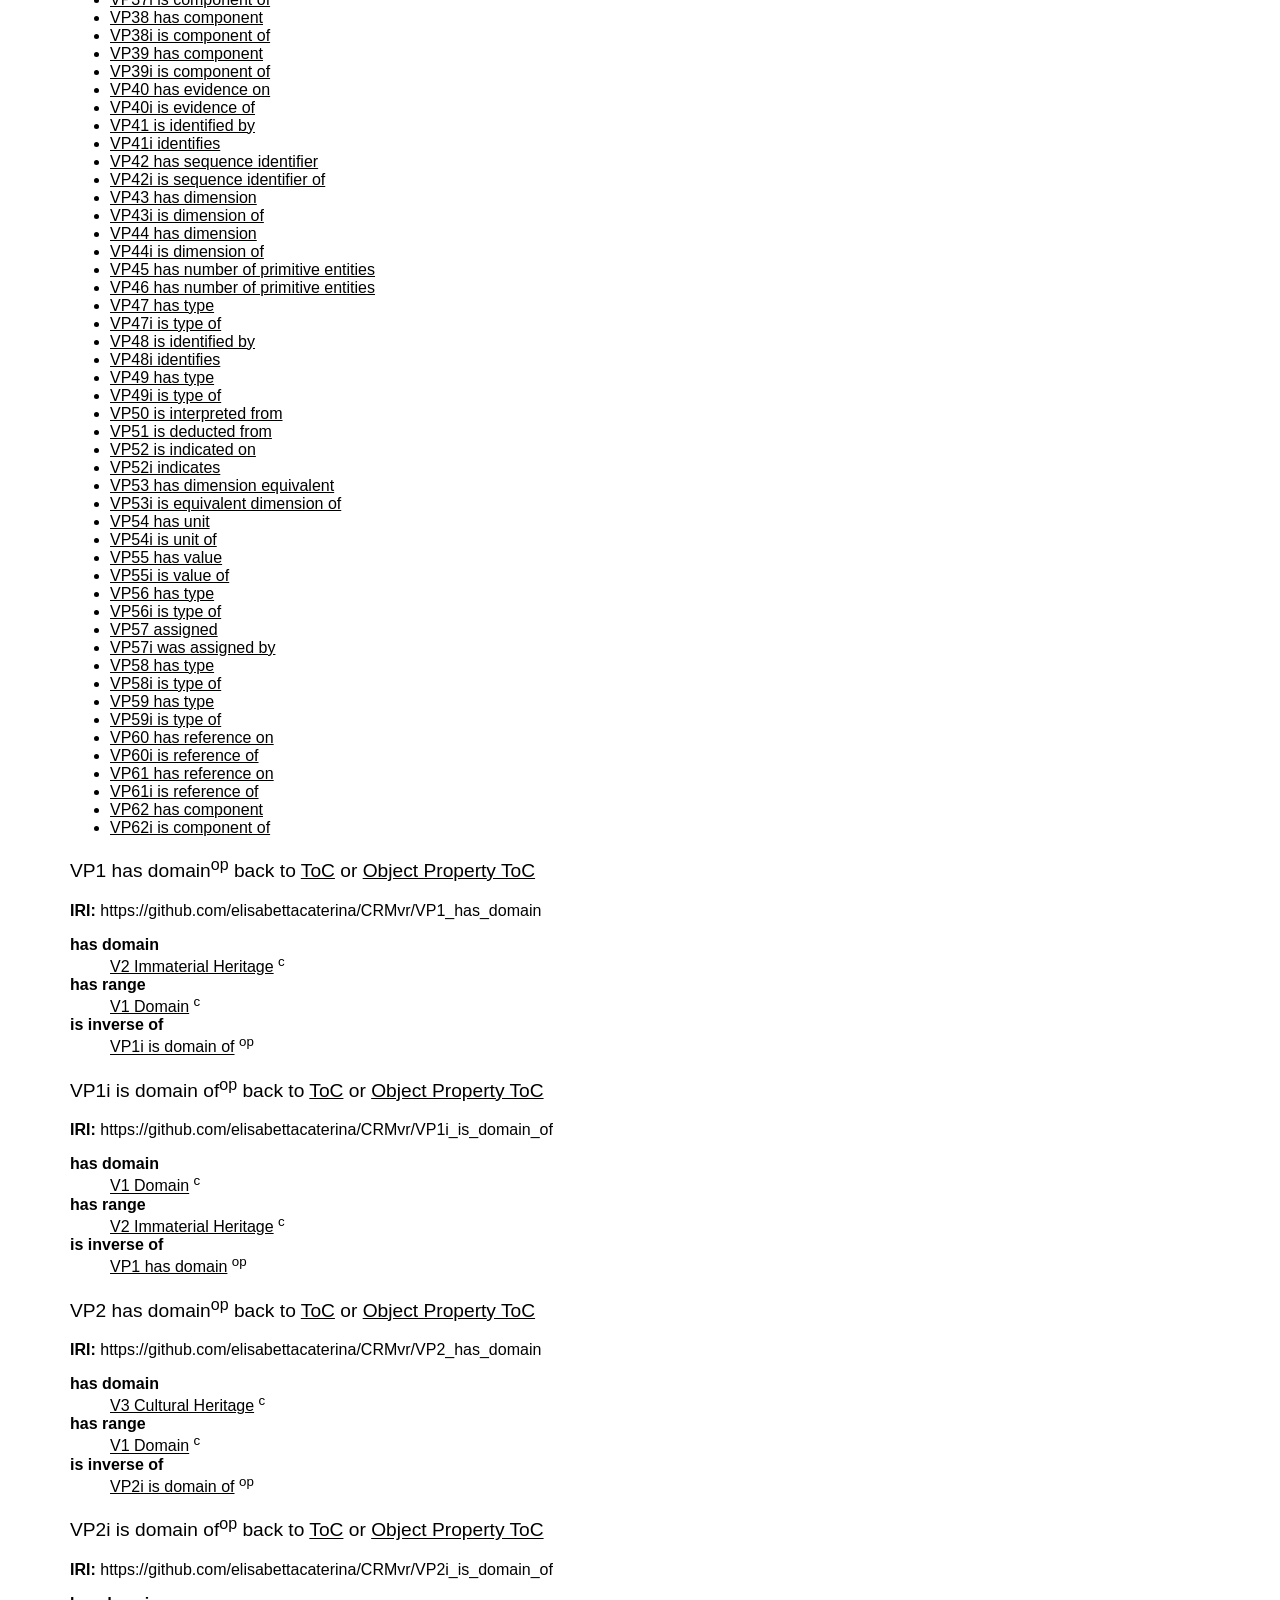
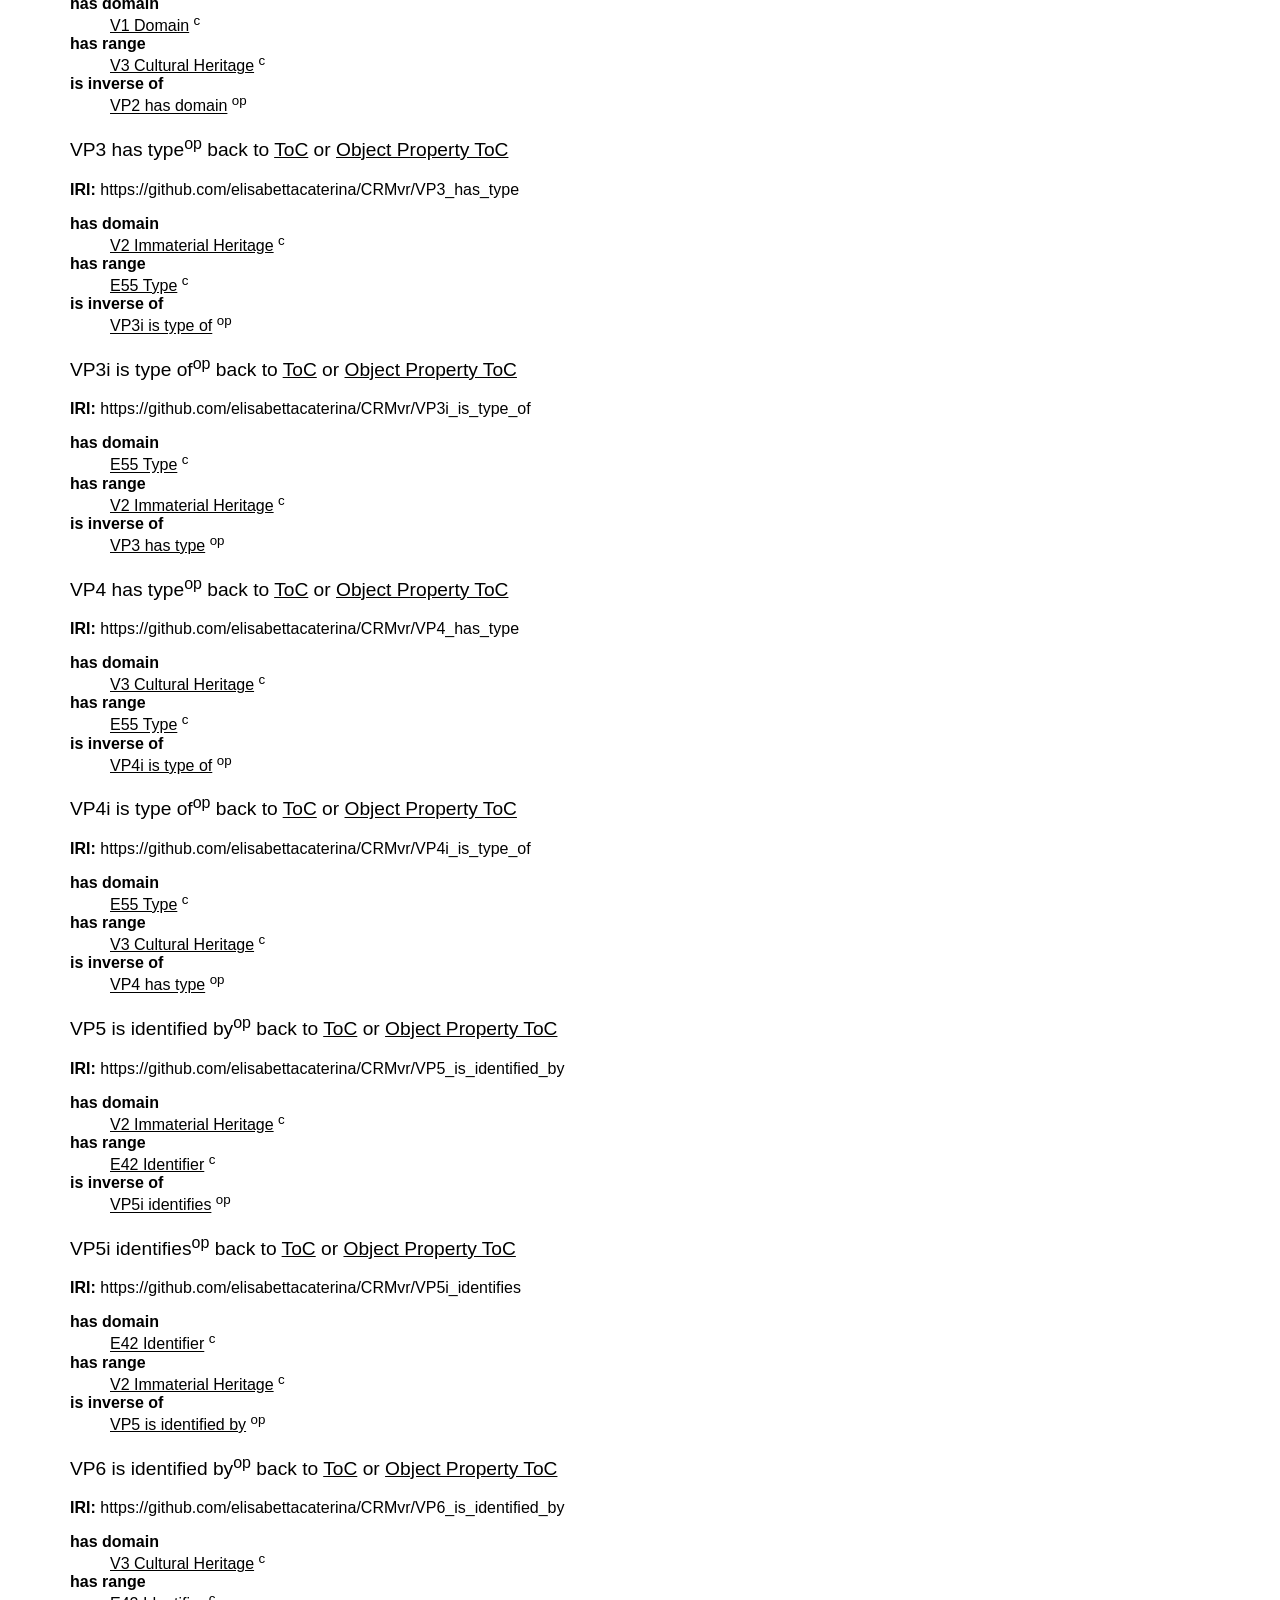
==== commit b5856b6d: "Update index-en.html" ====
--- a/CRMvr/index-en.html
+++ b/CRMvr/index-en.html
@@ -63,6 +63,7 @@
 
 <body>
 <div class="container">
+<img src="/imgs/CRMvr_logo.svg" alt="CRMvr logo" style="max-width:360px; height:auto; display:block; margin-bottom:10px;" />
 <div class="head">
 <div style="float:right">BACK TO <a href="https://elisabettacaterina.github.io/CRMvrp/"><b>HOME</b></a> </div>
 <h2>CRMvr Ontology</h2>
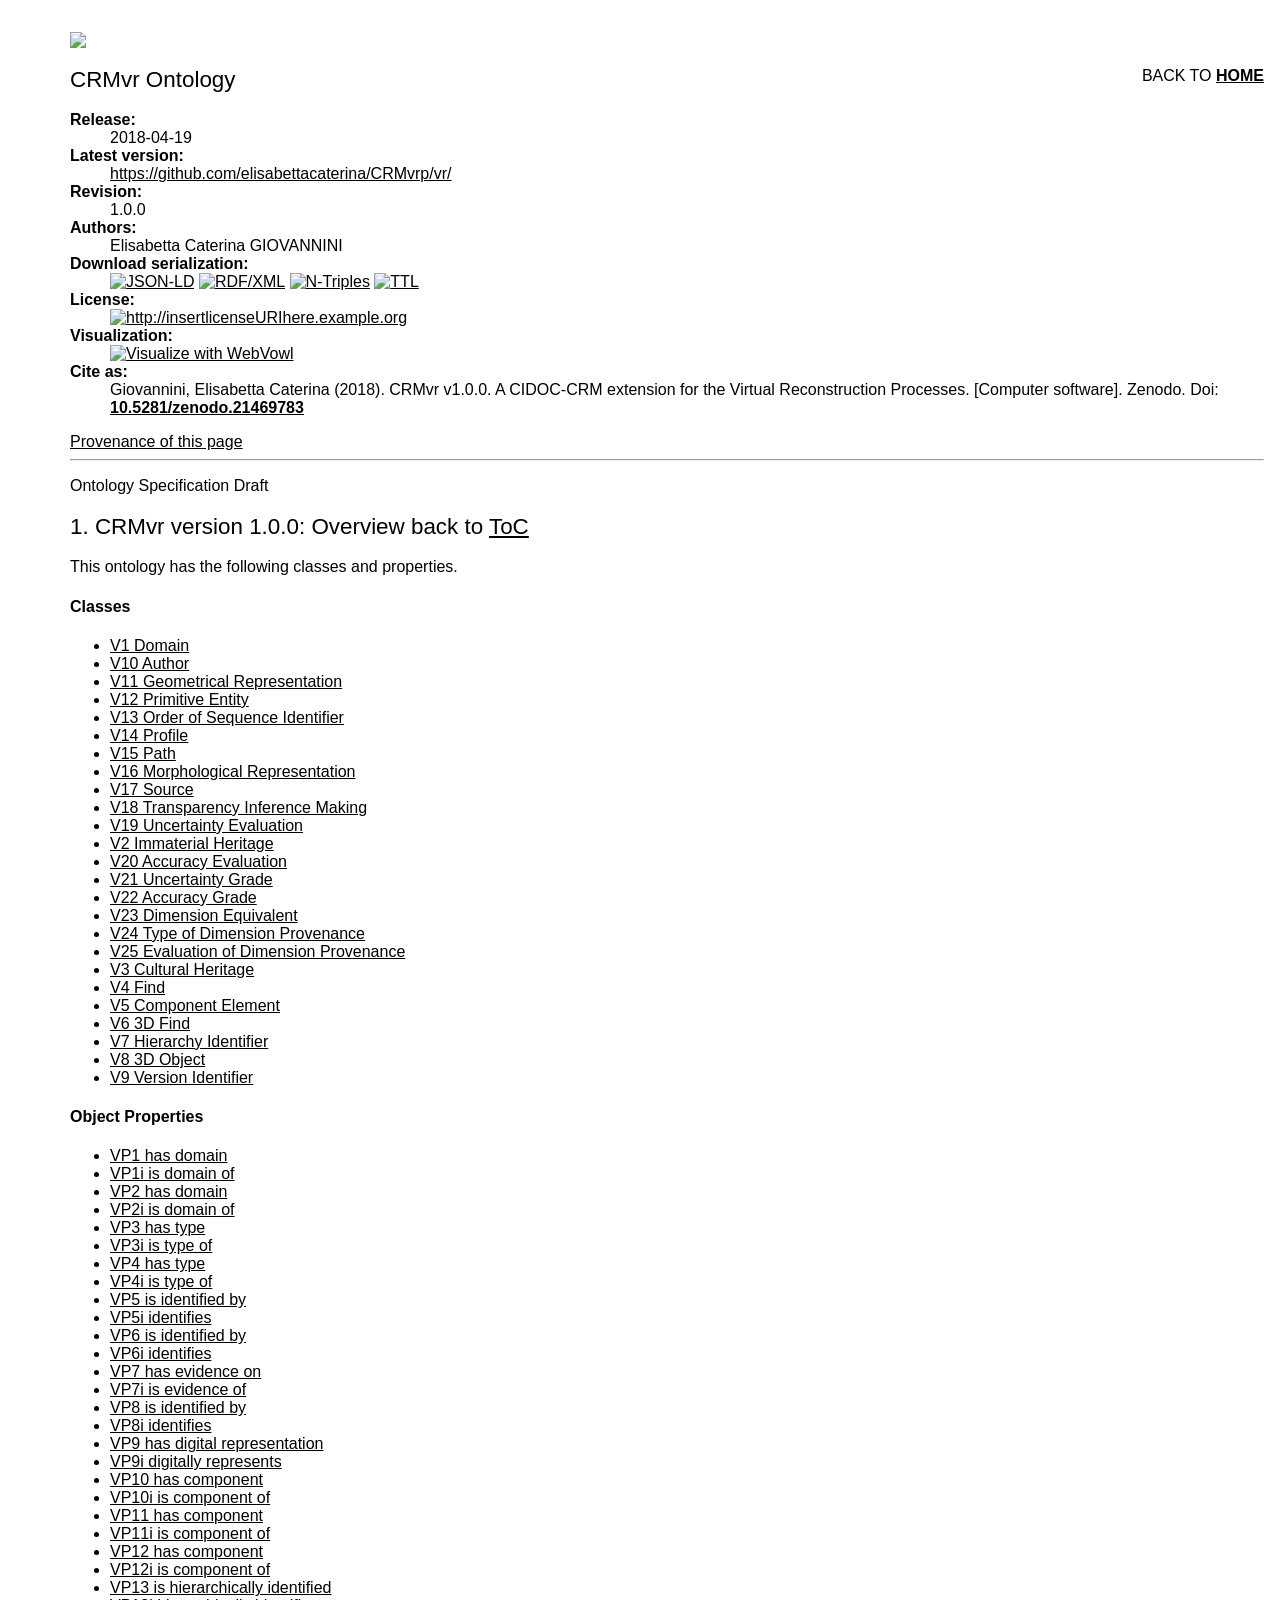
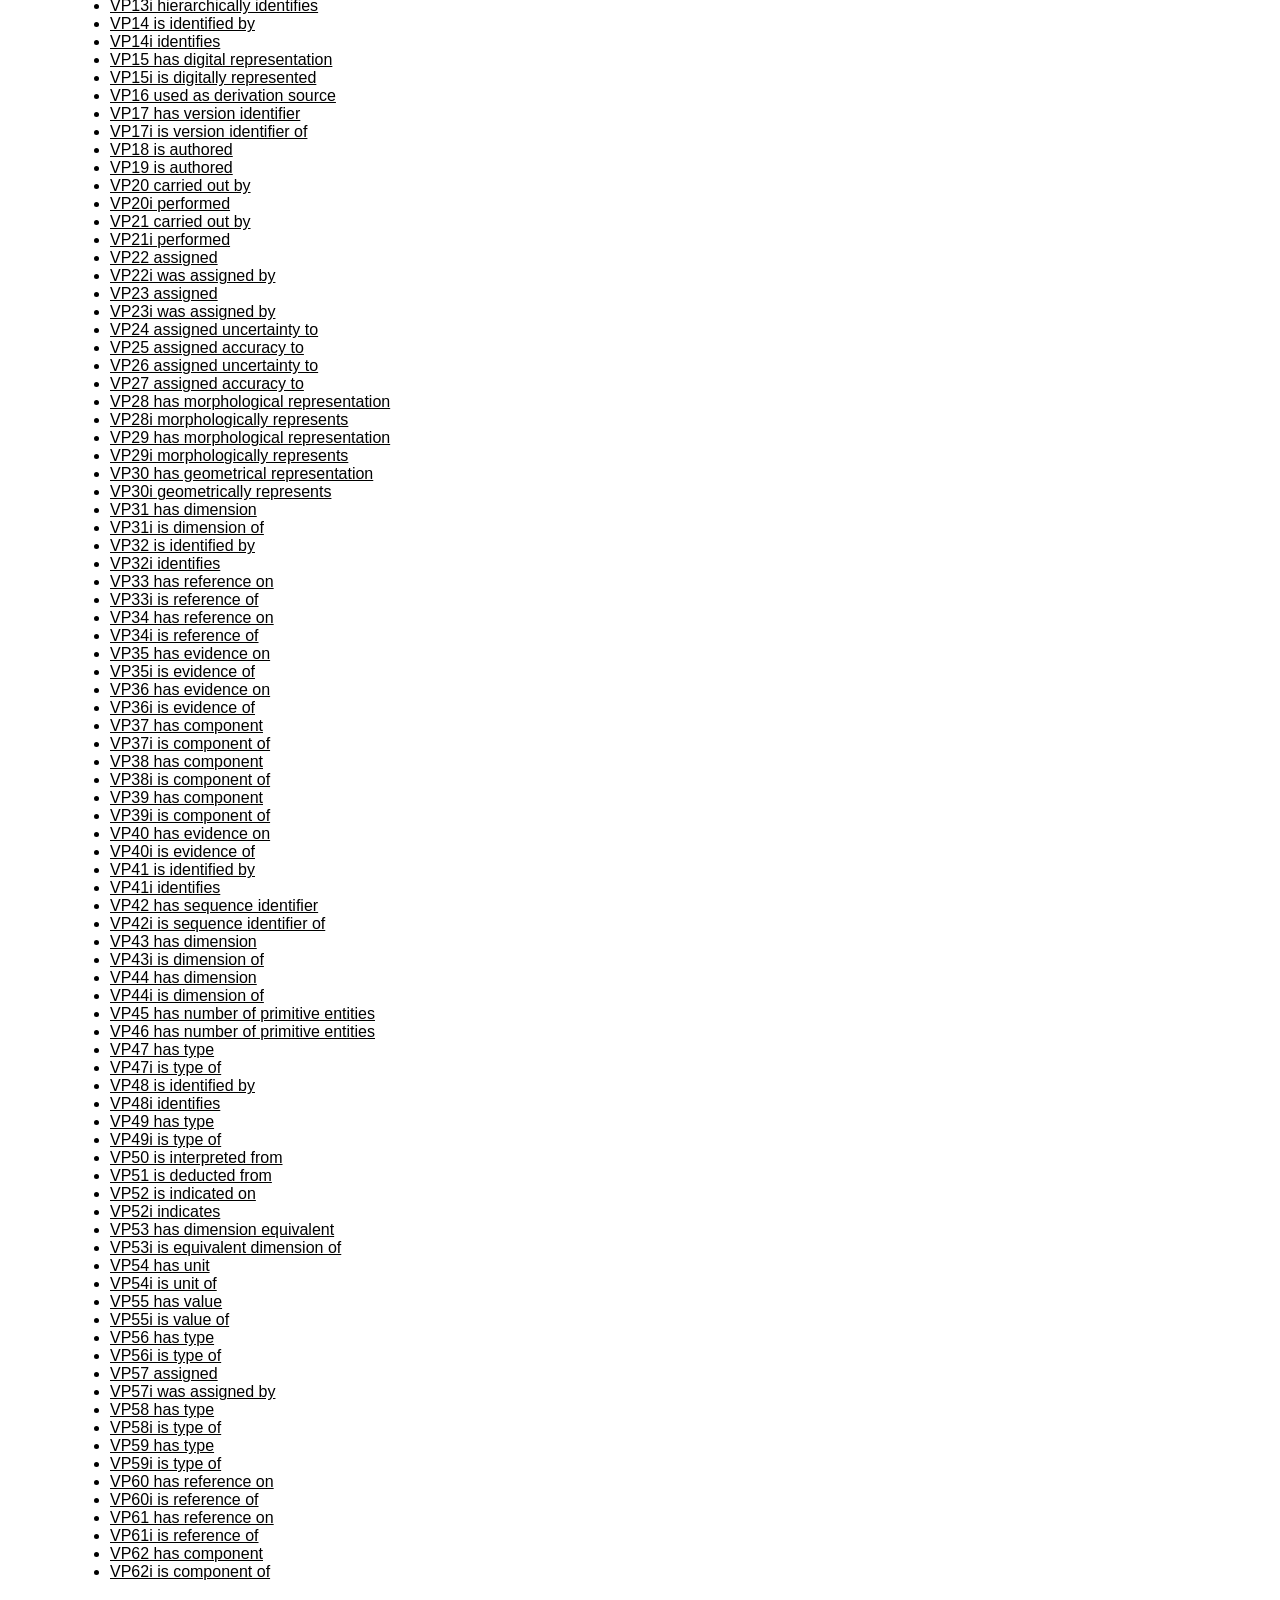
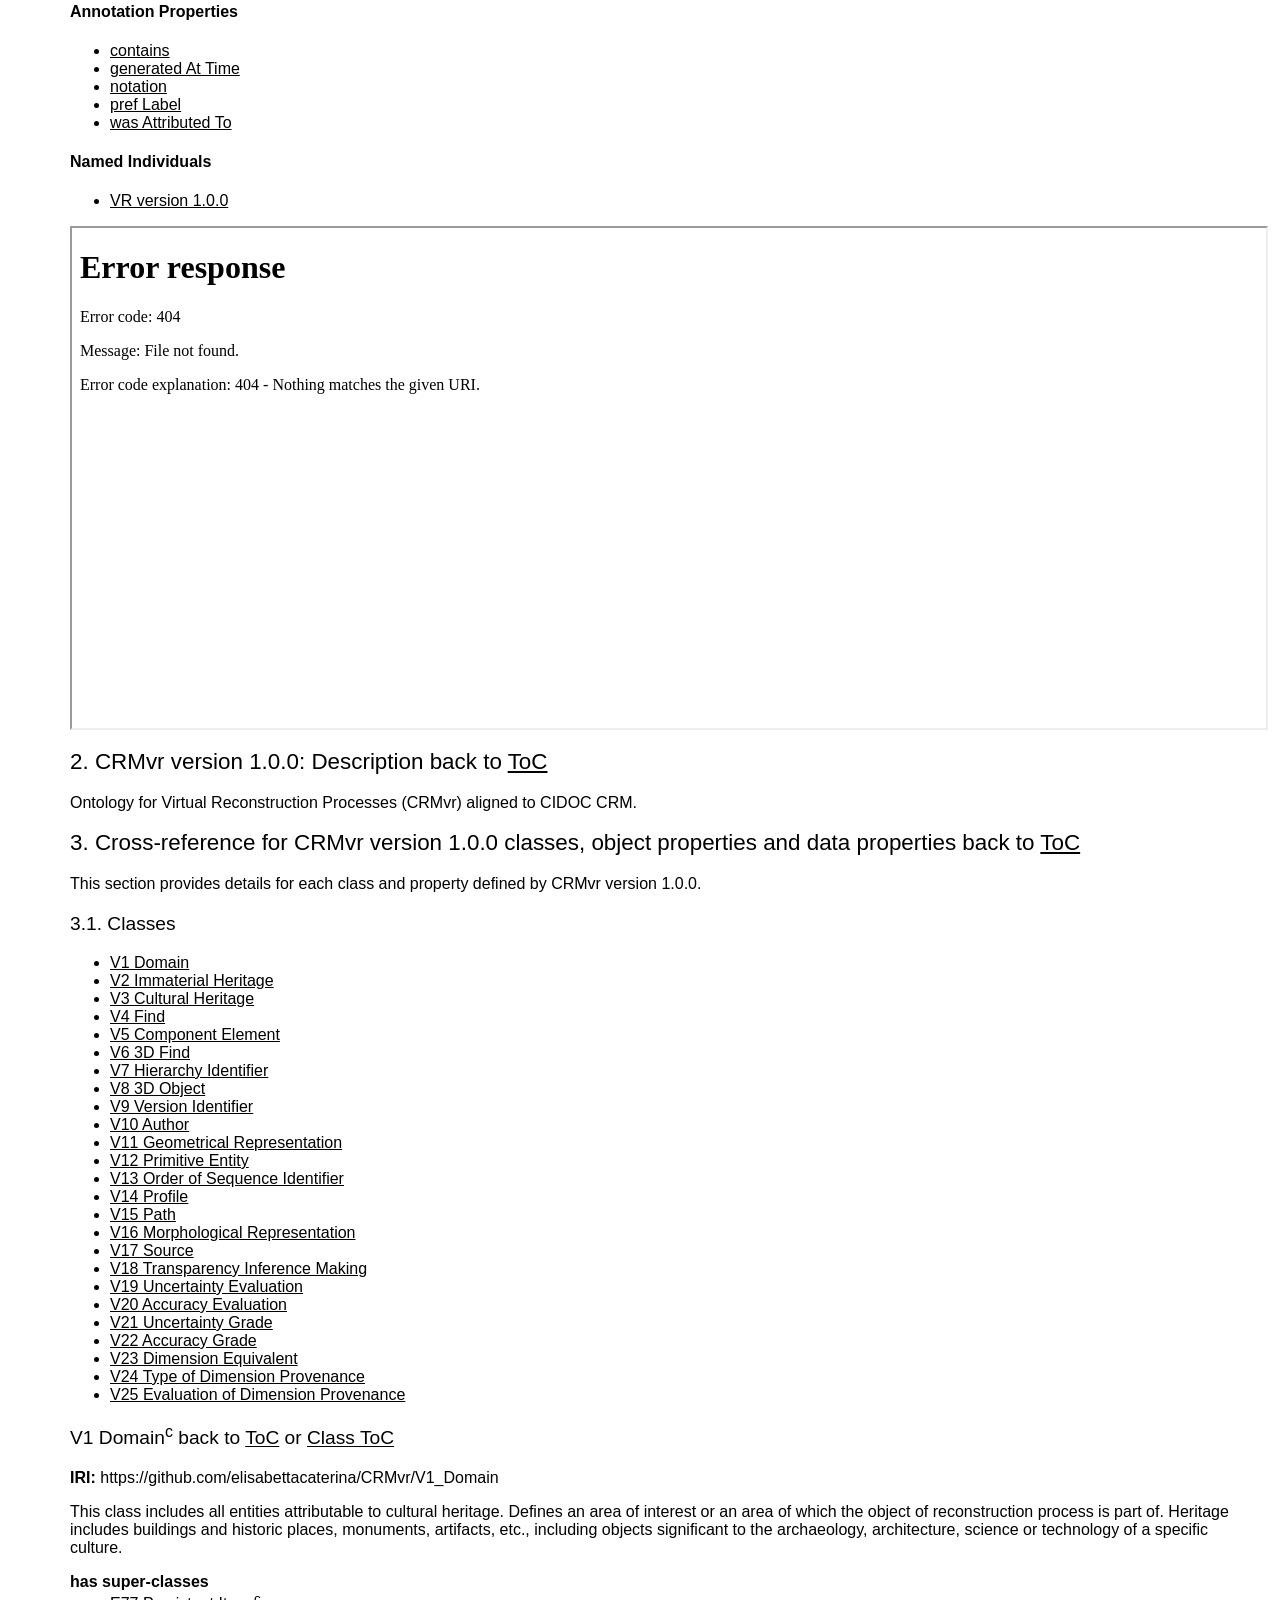
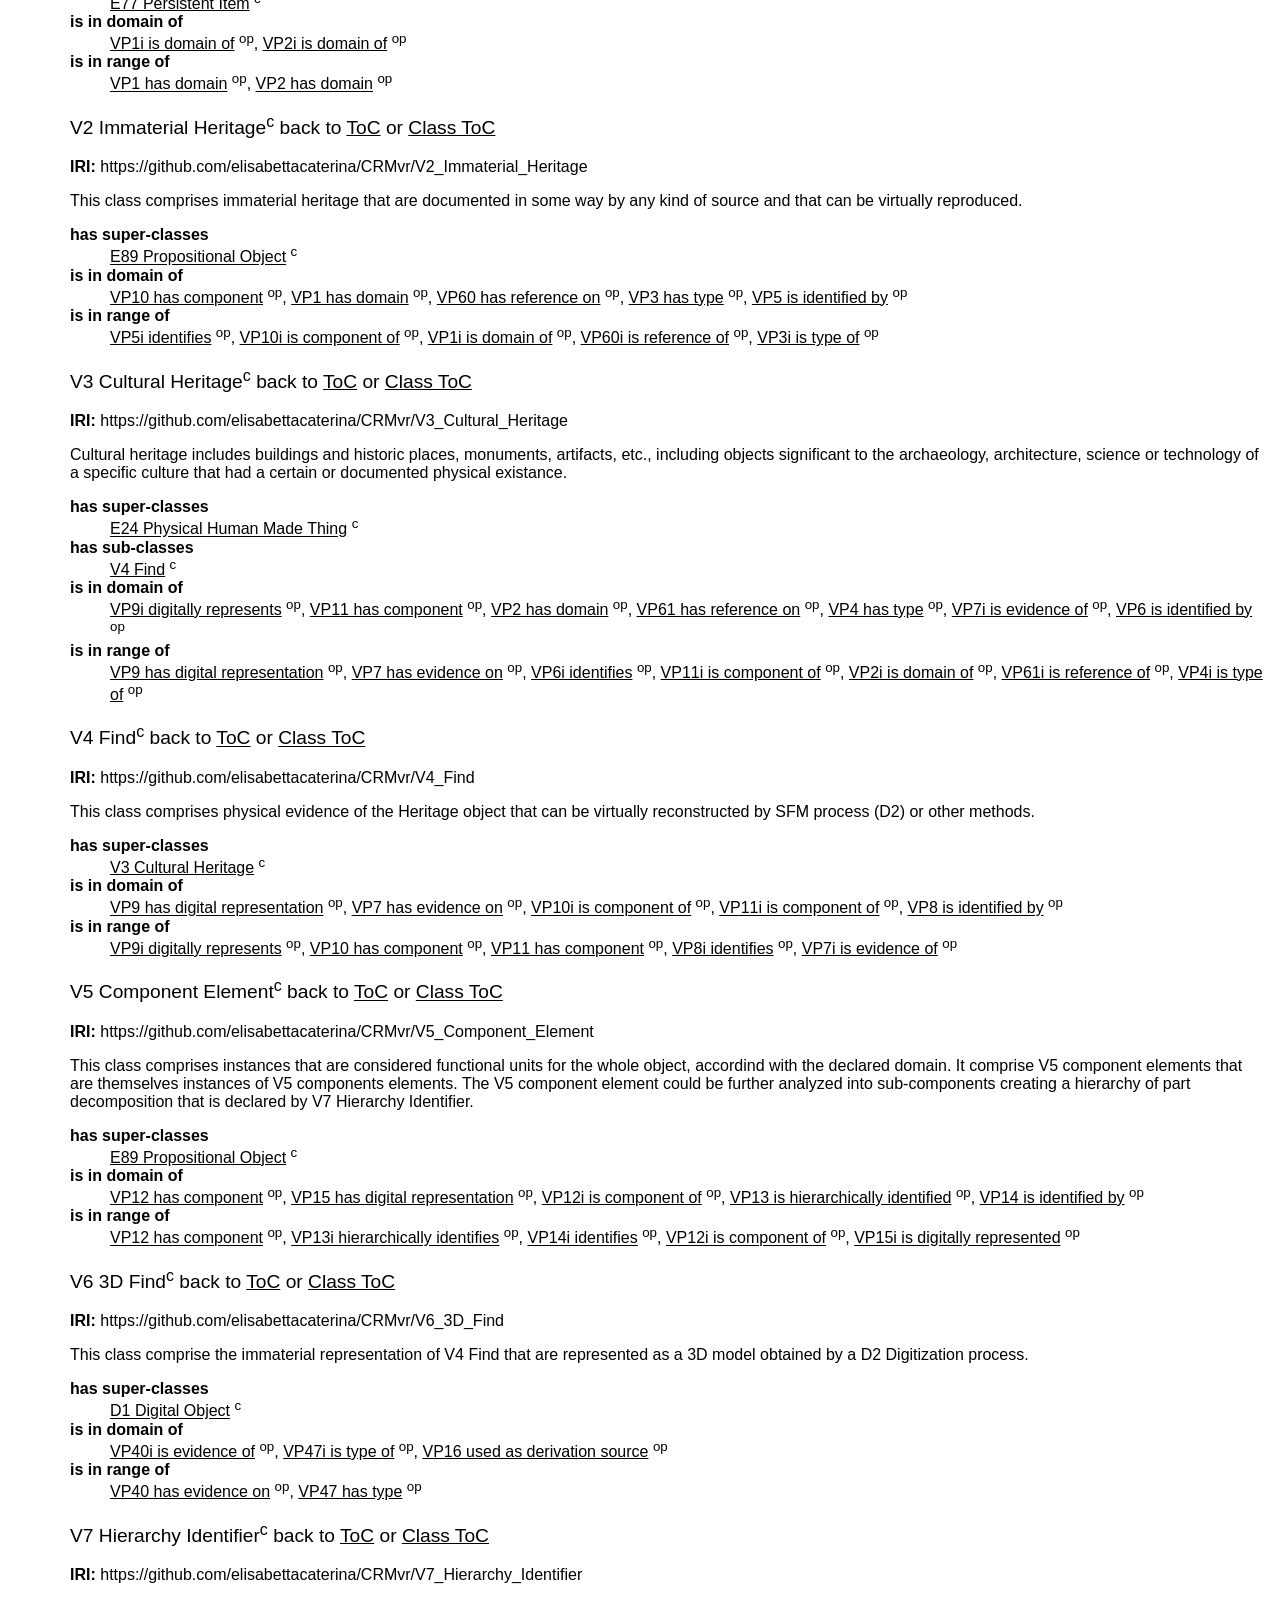
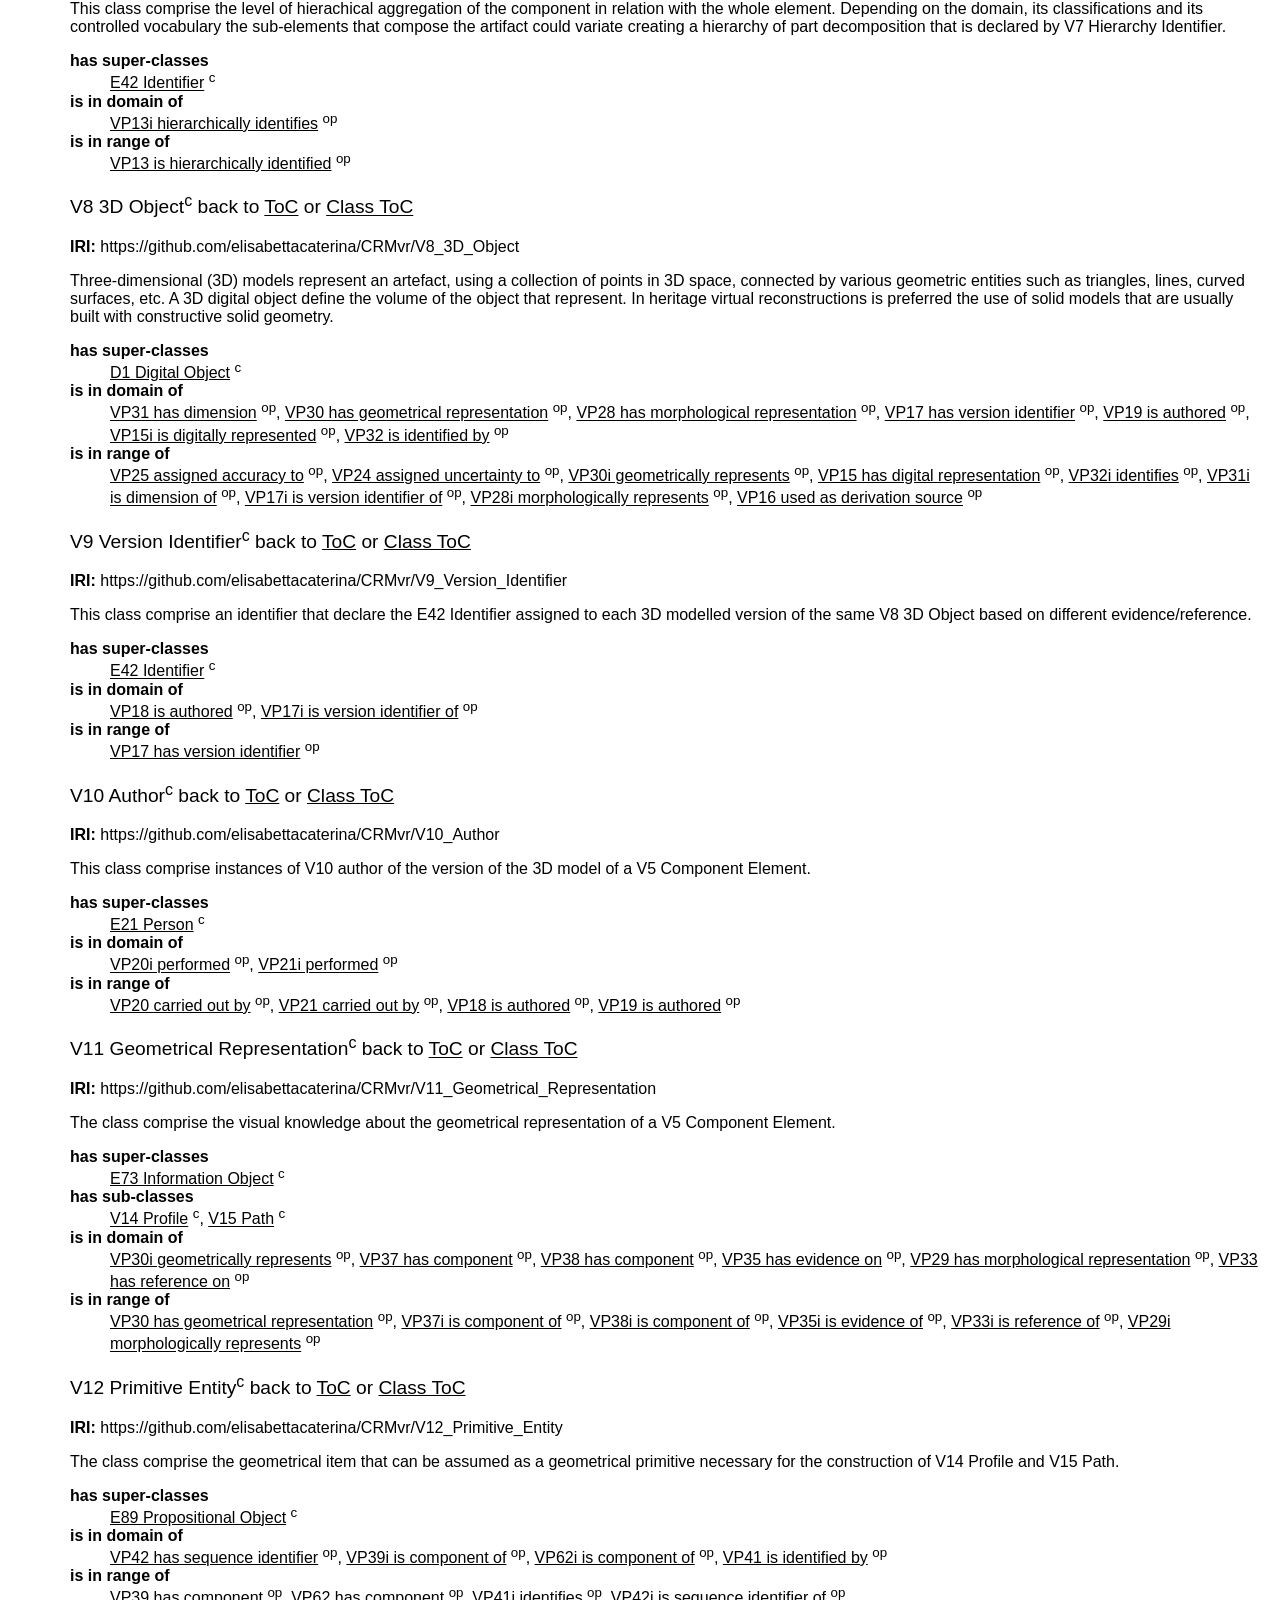
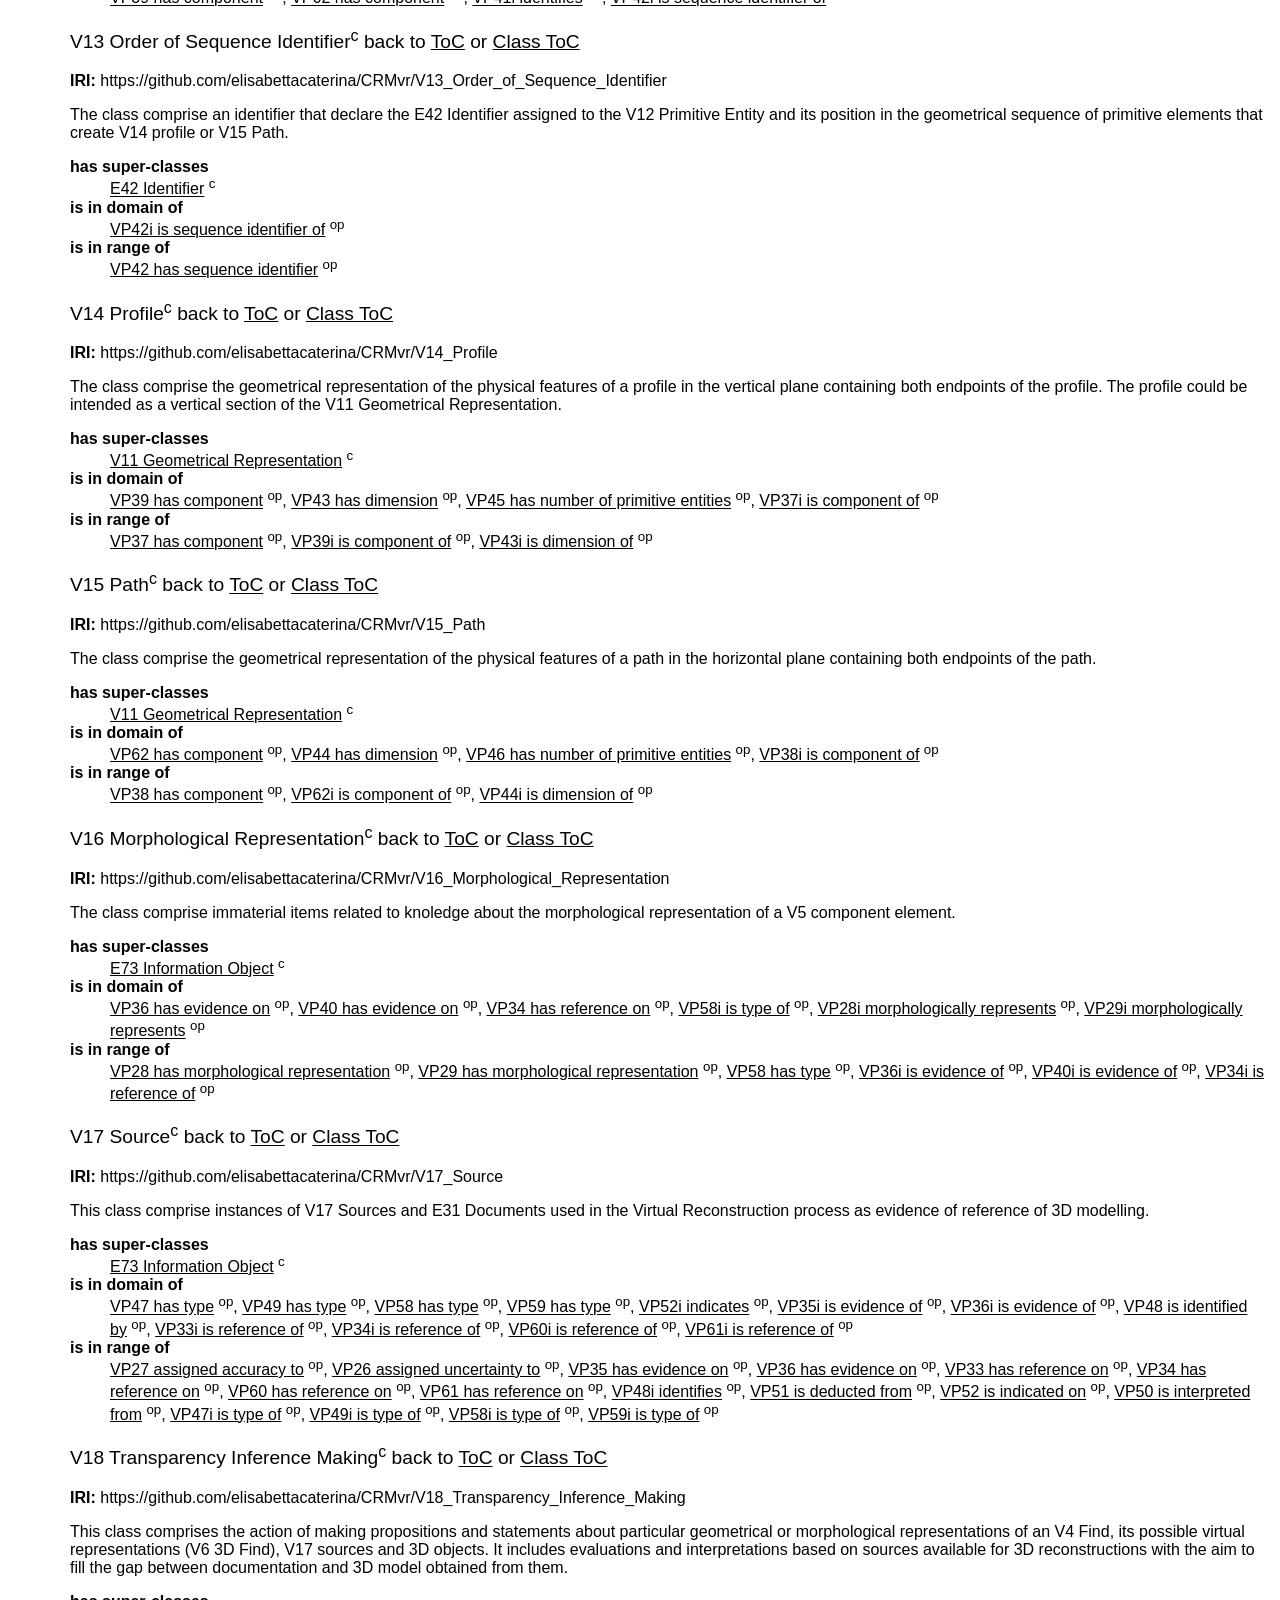
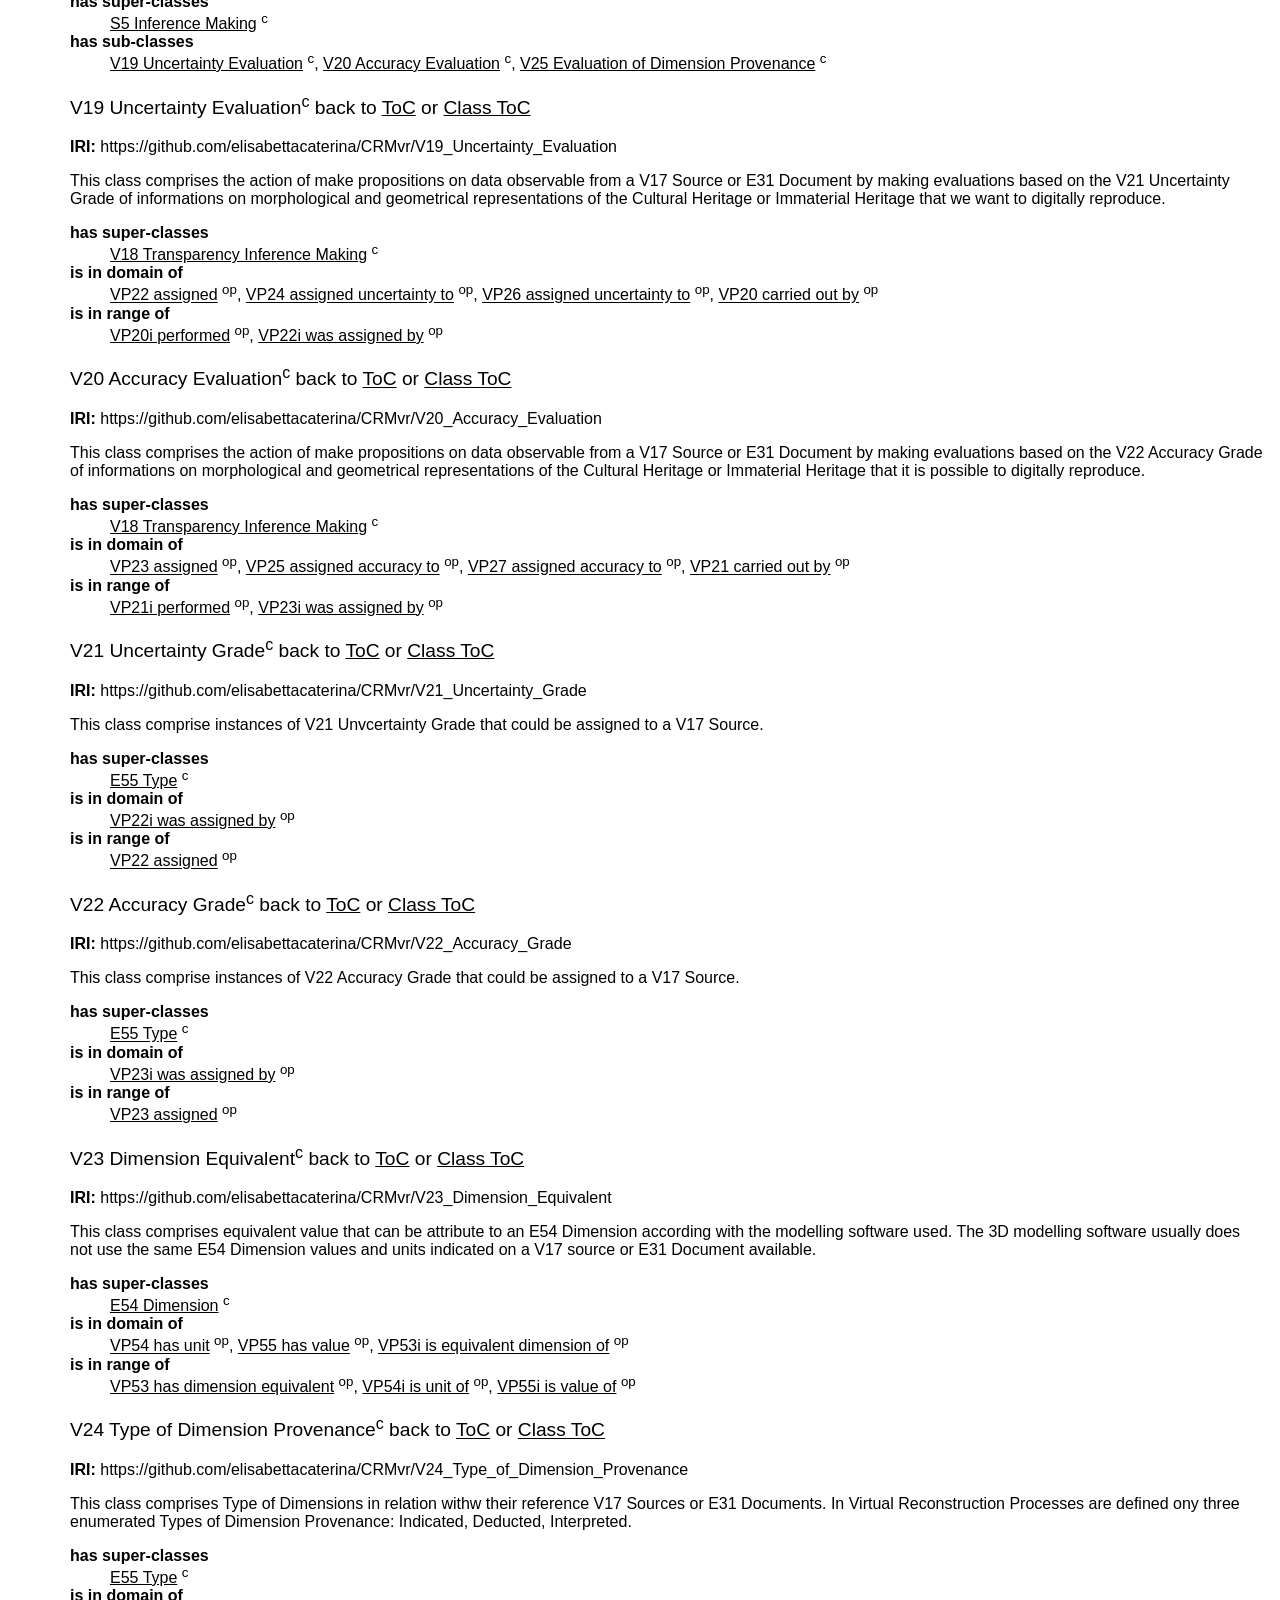
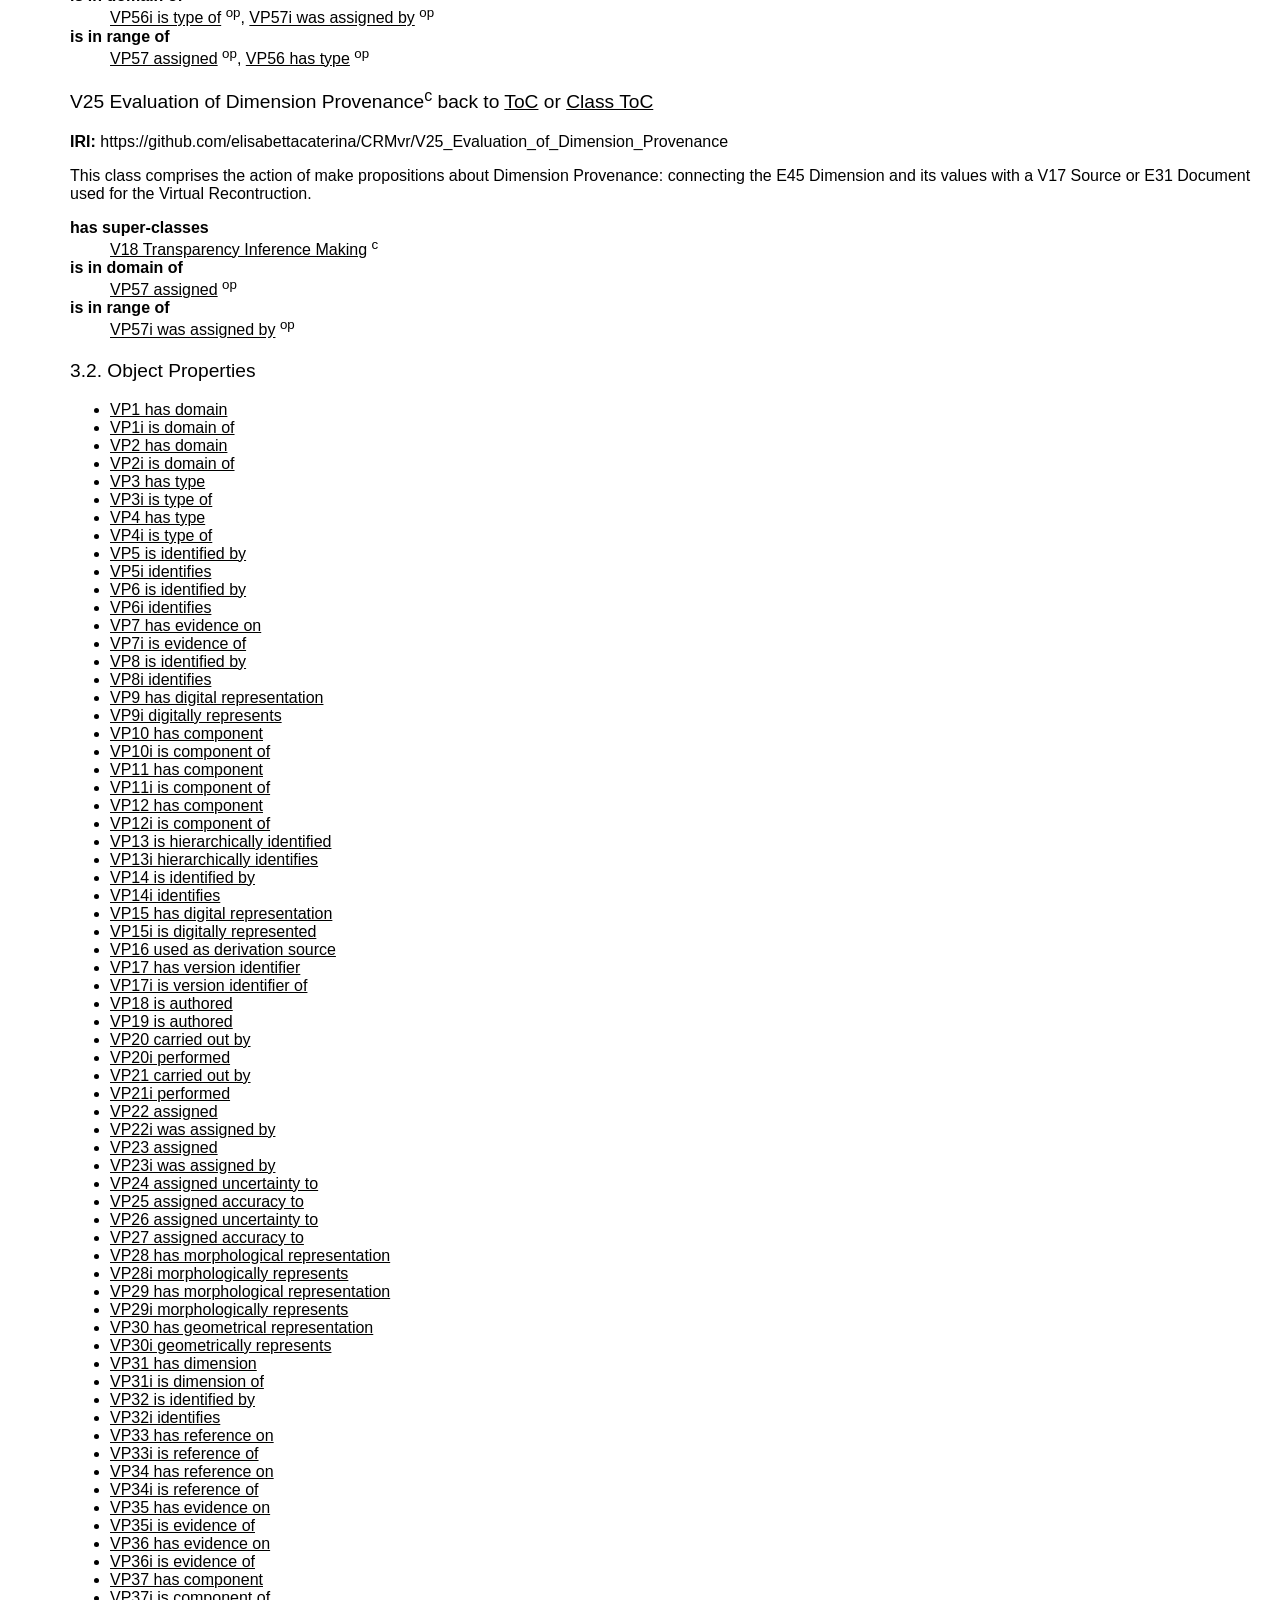
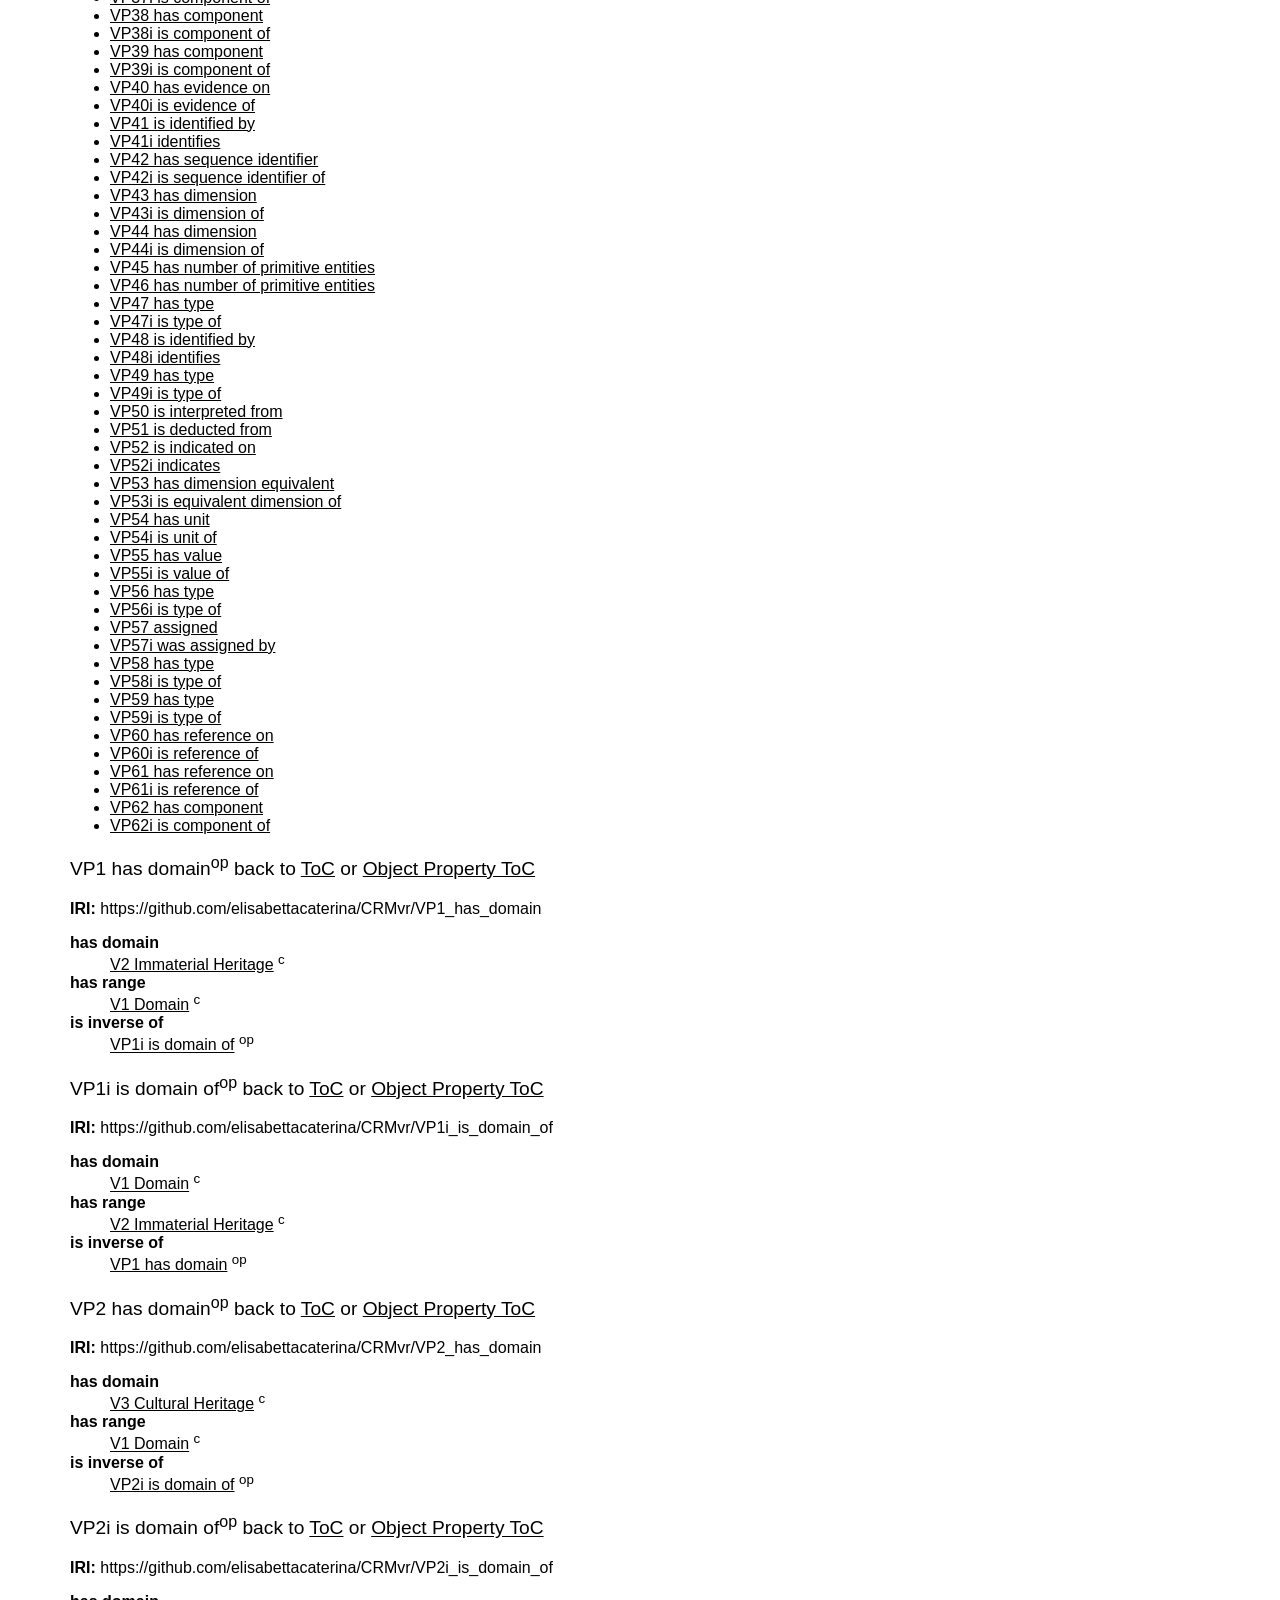
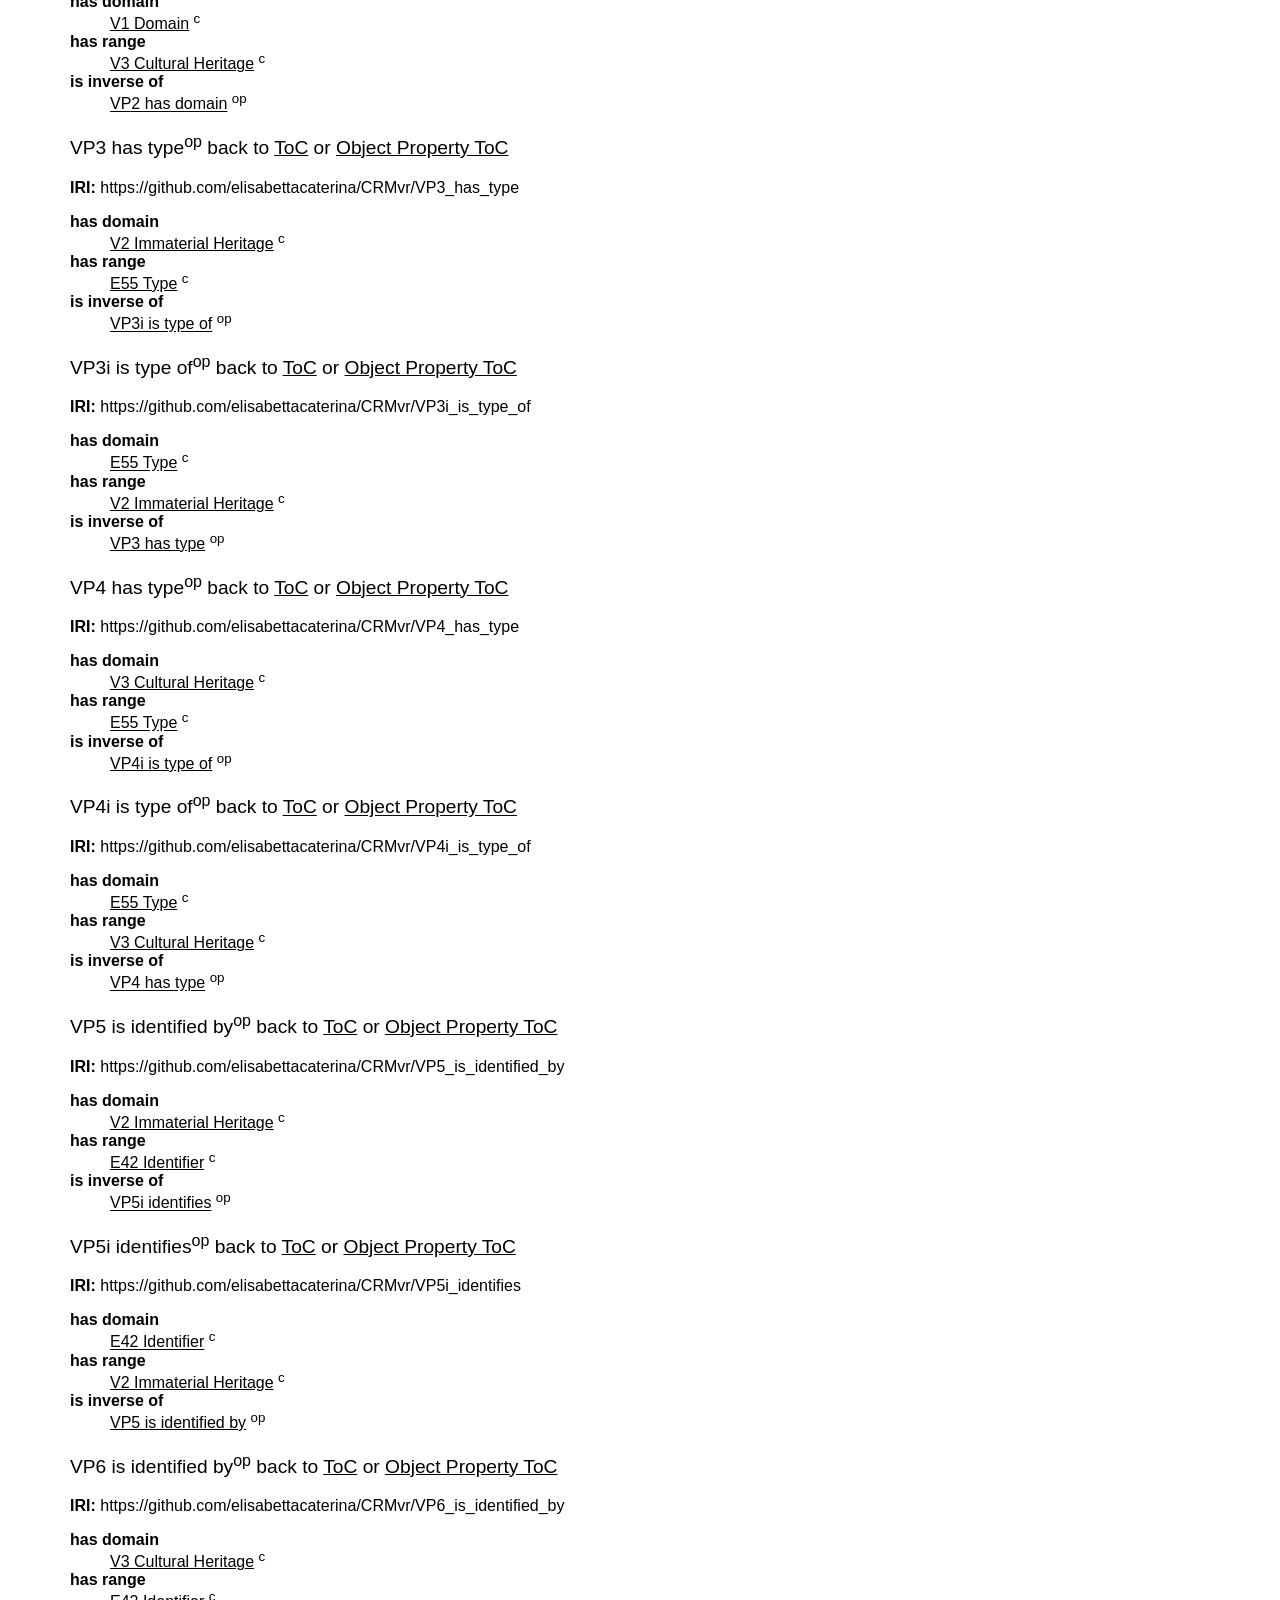
==== commit 3bf92834: "Update index-en.html" ====
--- a/CRMvr/index-en.html
+++ b/CRMvr/index-en.html
@@ -63,7 +63,7 @@
 
 <body>
 <div class="container">
-<img src="/imgs/CRMvr_logo.svg" alt="CRMvr logo" style="max-width:360px; height:auto; display:block; margin-bottom:10px;" />
+<img src="/imgs/CRMvr_logo.svg" style="max-width:360px; height:auto; display:block; margin-bottom:10px;" />
 <div class="head">
 <div style="float:right">BACK TO <a href="https://elisabettacaterina.github.io/CRMvrp/"><b>HOME</b></a> </div>
 <h2>CRMvr Ontology</h2>
